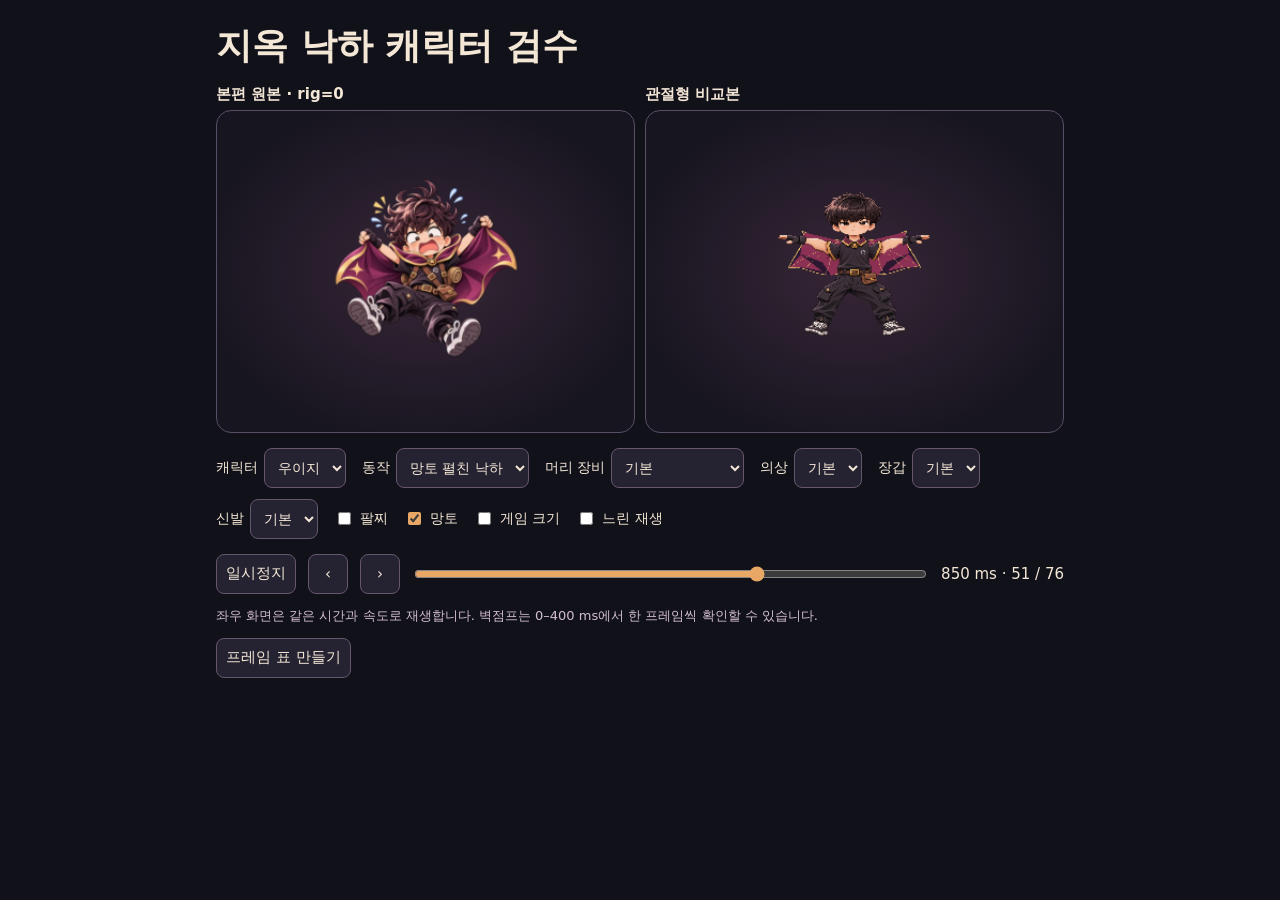
==== character-production/uiji-useoi/motion-reproduction/compare.html @ 47efacd3 "Compare original and skeletal motion on the shared 400 ms timeline" ====
<!doctype html>
<html lang="ko">
<meta charset="utf-8">
<meta name="viewport" content="width=device-width, initial-scale=1">
<title>지옥 낙하 | 캐릭터 검수</title>
<style>
*{box-sizing:border-box}body{margin:0;background:#11111a;color:#f4e7d6;font:15px system-ui,sans-serif}main{max-width:880px;margin:auto;padding:22px 16px}h1{font-size:clamp(24px,5vw,36px);margin:0 0 14px}canvas{width:100%;height:auto;display:block;border:1px solid #595067;border-radius:15px;background:radial-gradient(ellipse at center,#382637,#171520 78%)}.controls{display:flex;gap:11px 16px;flex-wrap:wrap;margin:15px 0}label{display:flex;align-items:center;gap:6px;font-size:14px}button,select{font:inherit;color:inherit;background:#252332;border:1px solid #66576d;border-radius:8px;min-height:40px;padding:6px 9px}input{accent-color:#e9a766}.timeline{display:flex;gap:12px;align-items:center}.timeline input{flex:1;min-width:70px}.meta{color:#d4bfd2;font-size:13px}
.panels{display:grid;grid-template-columns:1fr 1fr;gap:10px}h2{font-size:15px;margin:0 0 6px}.timeline button{min-width:40px}.timeline{flex-wrap:wrap}</style>
<main>
<h1>지옥 낙하 캐릭터 검수</h1>
<div class="panels">
  <section><h2>본편 원본 · rig=0</h2><canvas id="original" width="390" height="300"></canvas></section>
  <section><h2>관절형 비교본</h2><canvas id="rig" width="390" height="300"></canvas></section>
</div>
<div class="controls">
  <label>캐릭터 <select id="hero"><option value="Uiji">우이지</option><option value="Useoi">우서이</option></select></label>
  <label>동작 <select id="clip"><option value="glide">망토 펼친 낙하</option><option value="folded">망토 접힌 낙하</option><option value="fast">고속 낙하</option><option value="left">왼쪽 벽 출발</option><option value="right">오른쪽 벽 출발</option></select></label>
  <label>머리 장비 <select id="head"><option value="">기본</option><option value="Helmet">탐험 헬멧</option><option value="Frog">밀폐 개구리 탈</option></select></label>
  <label>의상 <select id="outfit"><option value="">기본</option><option value="other">교체</option></select></label>
  <label>장갑 <select id="glove"><option value="base">기본</option><option value="silver">은색</option></select></label>
  <label>신발 <select id="shoe"><option value="base">기본</option><option value="silver">은색</option></select></label>
  <label><input type="checkbox" id="bracelet"> 팔찌</label>
  <label><input type="checkbox" id="cape" checked> 망토</label>
  <label><input type="checkbox" id="small"> 게임 크기</label>
  <label><input type="checkbox" id="slow"> 느린 재생</label>
</div>
<div class="timeline"><button id="play">일시정지</button><button id="prev" aria-label="이전 프레임">‹</button><button id="next" aria-label="다음 프레임">›</button><input id="time" type="range" min="0" max="1" step="0.001" value="0" aria-label="재생 위치"><output id="seconds">0.00초</output></div>
<p class="meta" id="status" role="status">원화 불러오는 중</p>
<button id="sheet">프레임 표 만들기</button><div id="sheet-output"></div></main>
<script>
const {skeleton, atlas, image, specs, original} = {"skeleton":{"skeleton":{"spine":"4.2.0","x":-210,"y":-330,"width":420,"height":650,"fps":30},"bones":[{"name":"root","x":0,"y":0,"length":0},{"name":"pelvis","x":0,"y":-5,"length":28,"parent":"root"},{"name":"chest","x":0,"y":65,"length":54,"parent":"pelvis"},{"name":"neck","x":0,"y":68,"length":20,"parent":"chest"},{"name":"head","x":0,"y":12,"length":60,"parent":"neck"},{"name":"hair_base","x":0,"y":78,"length":20,"parent":"head"},{"name":"hair_mid","x":0,"y":-58,"length":20,"parent":"hair_base"},{"name":"hair_tip","x":0,"y":-47,"length":20,"parent":"hair_mid"},{"name":"shoulder_L","x":-43,"y":31,"length":20,"parent":"chest"},{"name":"upper_L","x":-10,"y":-6,"length":48,"parent":"shoulder_L"},{"name":"elbow_L","x":-37,"y":-40,"length":43,"parent":"upper_L"},{"name":"forearm_L","x":0,"y":0,"length":38,"parent":"elbow_L"},{"name":"wrist_L","x":-37,"y":-39,"length":22,"parent":"forearm_L"},{"name":"hand_L","x":-8,"y":-10,"length":24,"parent":"wrist_L"},{"name":"hip_L","x":-29,"y":-18,"length":25,"parent":"pelvis"},{"name":"thigh_L","x":-2,"y":-6,"length":91,"parent":"hip_L"},{"name":"knee_L","x":-15,"y":-89,"length":38,"parent":"thigh_L"},{"name":"shin_L","x":0,"y":0,"length":105,"parent":"knee_L"},{"name":"ankle_L","x":-12,"y":-125,"length":23,"parent":"shin_L"},{"name":"foot_L","x":-1,"y":-11,"length":30,"parent":"ankle_L"},{"name":"cape_root_L","x":-28,"y":61,"length":35,"parent":"chest"},{"name":"cape_mid_L","x":-54,"y":-28,"length":50,"parent":"cape_root_L"},{"name":"cape_tip_L","x":-51,"y":-37,"length":55,"parent":"cape_mid_L"},{"name":"shoulder_R","x":43,"y":31,"length":20,"parent":"chest"},{"name":"upper_R","x":10,"y":-6,"length":48,"parent":"shoulder_R"},{"name":"elbow_R","x":37,"y":-40,"length":43,"parent":"upper_R"},{"name":"forearm_R","x":0,"y":0,"length":38,"parent":"elbow_R"},{"name":"wrist_R","x":37,"y":-39,"length":22,"parent":"forearm_R"},{"name":"hand_R","x":8,"y":-10,"length":24,"parent":"wrist_R"},{"name":"hip_R","x":29,"y":-18,"length":25,"parent":"pelvis"},{"name":"thigh_R","x":2,"y":-6,"length":91,"parent":"hip_R"},{"name":"knee_R","x":15,"y":-89,"length":38,"parent":"thigh_R"},{"name":"shin_R","x":0,"y":0,"length":105,"parent":"knee_R"},{"name":"ankle_R","x":12,"y":-125,"length":23,"parent":"shin_R"},{"name":"foot_R","x":1,"y":-11,"length":30,"parent":"ankle_R"},{"name":"cape_root_R","x":28,"y":61,"length":35,"parent":"chest"},{"name":"cape_mid_R","x":54,"y":-28,"length":50,"parent":"cape_root_R"},{"name":"cape_tip_R","x":51,"y":-37,"length":55,"parent":"cape_mid_R"}],"slots":[{"name":"cape_L","bone":"cape_root_L","attachment":"base"},{"name":"cape_R","bone":"cape_root_R","attachment":"base"},{"name":"hair_back","bone":"hair_base","attachment":"base"},{"name":"pants","bone":"pelvis","attachment":"base"},{"name":"shoe_L","bone":"foot_L","attachment":"base"},{"name":"shoe_R","bone":"foot_R","attachment":"base"},{"name":"shirt","bone":"chest","attachment":"base"},{"name":"glove_L","bone":"hand_L","attachment":"base"},{"name":"bracelet_L","bone":"wrist_L","attachment":"base"},{"name":"glove_R","bone":"hand_R","attachment":"base"},{"name":"bracelet_R","bone":"wrist_R","attachment":"base"},{"name":"face","bone":"head","attachment":"base"},{"name":"hair_sides","bone":"head","attachment":"base"},{"name":"hair_front","bone":"head","attachment":"base"},{"name":"helmet","bone":"head","attachment":"base"}],"skins":[{"name":"default","attachments":{"helmet":{"base":{"path":"empty","x":0.5,"y":0.5,"width":1,"height":1}},"hair_back":{"base":{"path":"empty","x":0.5,"y":0.5,"width":1,"height":1}},"hair_sides":{"base":{"path":"empty","x":0.5,"y":0.5,"width":1,"height":1}},"bracelet_L":{"base":{"path":"empty","x":0.5,"y":0.5,"width":1,"height":1},"gold":{"path":"bracelet_L","x":0.5,"y":0.5,"width":21,"height":15}},"bracelet_R":{"base":{"path":"empty","x":0.5,"y":0.5,"width":1,"height":1},"gold":{"path":"bracelet_R","x":0.5,"y":0.5,"width":21,"height":15}},"face":{"base":{"path":"uiji_face","x":-1.5,"y":40.5,"width":137,"height":95}},"hair_front":{"base":{"path":"uiji_fringe","x":0.5,"y":92.0,"width":179,"height":140}},"shirt":{"base":{"type":"mesh","path":"uiji_shirt","uvs":[0.35,0.0,0.4,0.0,0.35,0.090909,0.4,0.090909,0.45,0.0,0.45,0.090909,0.5,0.0,0.5,0.090909,0.55,0.0,0.55,0.090909,0.6,0.0,0.6,0.090909,0.65,0.0,0.65,0.090909,0.3,0.090909,0.3,0.181818,0.35,0.181818,0.4,0.181818,0.45,0.181818,0.5,0.181818,0.55,0.181818,0.6,0.181818,0.65,0.181818,0.7,0.090909,0.7,0.181818,0.25,0.181818,0.25,0.272727,0.3,0.272727,0.35,0.272727,0.4,0.272727,0.45,0.272727,0.5,0.272727,0.55,0.272727,0.6,0.272727,0.65,0.272727,0.7,0.272727,0.75,0.181818,0.75,0.272727,0.2,0.272727,0.2,0.363636,0.25,0.363636,0.3,0.363636,0.35,0.363636,0.4,0.363636,0.45,0.363636,0.5,0.363636,0.55,0.363636,0.6,0.363636,0.65,0.363636,0.7,0.363636,0.75,0.363636,0.8,0.272727,0.8,0.363636,0.15,0.363636,0.15,0.454545,0.2,0.454545,0.25,0.454545,0.3,0.454545,0.35,0.454545,0.4,0.454545,0.45,0.454545,0.5,0.454545,0.55,0.454545,0.6,0.454545,0.65,0.454545,0.7,0.454545,0.75,0.454545,0.8,0.454545,0.85,0.363636,0.85,0.454545,0.1,0.454545,0.1,0.545455,0.15,0.545455,0.2,0.545455,0.25,0.545455,0.3,0.545455,0.35,0.545455,0.4,0.545455,0.45,0.545455,0.5,0.545455,0.55,0.545455,0.6,0.545455,0.65,0.545455,0.7,0.545455,0.75,0.545455,0.8,0.545455,0.85,0.545455,0.05,0.545455,0.05,0.636364,0.1,0.636364,0.15,0.636364,0.2,0.636364,0.25,0.636364,0.3,0.636364,0.35,0.636364,0.4,0.636364,0.45,0.636364,0.5,0.636364,0.55,0.636364,0.6,0.636364,0.65,0.636364,0.7,0.636364,0.75,0.636364,0.8,0.636364,0.85,0.636364,0.9,0.545455,0.9,0.636364,0.05,0.727273,0.1,0.727273,0.15,0.727273,0.2,0.727273,0.25,0.727273,0.3,0.727273,0.35,0.727273,0.4,0.727273,0.45,0.727273,0.5,0.727273,0.55,0.727273,0.6,0.727273,0.65,0.727273,0.7,0.727273,0.75,0.727273,0.8,0.727273,0.85,0.727273,0.9,0.727273,0.95,0.636364,0.95,0.727273,0.0,0.727273,0.0,0.818182,0.05,0.818182,0.1,0.818182,0.15,0.818182,0.2,0.818182,0.3,0.818182,0.35,0.818182,0.4,0.818182,0.45,0.818182,0.5,0.818182,0.55,0.818182,0.6,0.818182,0.65,0.818182,0.7,0.818182,0.8,0.818182,0.85,0.818182,0.9,0.818182,0.95,0.818182,1.0,0.727273,1.0,0.818182,0.0,0.909091,0.05,0.909091,0.1,0.909091,0.15,0.909091,0.3,0.909091,0.35,0.909091,0.4,0.909091,0.45,0.909091,0.5,0.909091,0.55,0.909091,0.6,0.909091,0.65,0.909091,0.7,0.909091,0.85,0.909091,0.9,0.909091,0.95,0.909091,1.0,0.909091,0.9,1.0,0.95,1.0,1.0,1.0],"vertices":[3,2,-43.1,78.0,0.827778,2,-43.1,78.0,0.136258,9,9.9,53.0,0.035964,1,2,-28.4,78.0,1,3,2,-43.1,63.2727,0.827778,2,-43.1,63.2727,0.136258,9,9.9,38.2727,0.035964,1,2,-28.4,63.2727,1,1,3,-13.7,10.0,1,2,2,-13.7,63.2727,0.272727,3,-13.7,-4.7273,0.727273,1,3,1.0,10.0,1,2,2,1.0,63.2727,0.272727,3,1.0,-4.7273,0.727273,1,3,15.7,10.0,1,2,2,15.7,63.2727,0.272727,3,15.7,-4.7273,0.727273,1,2,30.4,78.0,1,1,2,30.4,63.2727,1,3,2,45.1,78.0,0.716667,2,45.1,78.0,0.2075,24,-7.9,53.0,0.075833,3,2,45.1,63.2727,0.716667,2,45.1,63.2727,0.2075,24,-7.9,38.2727,0.075833,3,2,-57.8,63.2727,0.011111,2,-57.8,63.2727,0.354837,9,-4.8,38.2727,0.634052,3,2,-57.8,48.5455,0.011111,2,-57.8,48.5455,0.354837,9,-4.8,23.5455,0.634052,3,2,-43.1,48.5455,0.827778,2,-43.1,48.5455,0.136258,9,9.9,23.5455,0.035964,1,2,-28.4,48.5455,1,2,2,-13.7,48.5455,0.974026,3,-13.7,-19.4545,0.025974,2,2,1.0,48.5455,0.974026,3,1.0,-19.4545,0.025974,2,2,15.7,48.5455,0.974026,3,15.7,-19.4545,0.025974,1,2,30.4,48.5455,1,3,2,45.1,48.5455,0.716667,2,45.1,48.5455,0.2075,24,-7.9,23.5455,0.075833,2,2,59.8,63.2727,0.3,24,6.8,38.2727,0.7,2,2,59.8,48.5455,0.3,24,6.8,23.5455,0.7,1,9,-19.5,23.5455,1,1,9,-19.5,8.8182,1,3,2,-57.8,33.8182,0.011111,2,-57.8,33.8182,0.354837,9,-4.8,8.8182,0.634052,3,2,-43.1,33.8182,0.827778,2,-43.1,33.8182,0.136258,9,9.9,8.8182,0.035964,1,2,-28.4,33.8182,1,1,2,-13.7,33.8182,1,1,2,1.0,33.8182,1,1,2,15.7,33.8182,1,1,2,30.4,33.8182,1,3,2,45.1,33.8182,0.716667,2,45.1,33.8182,0.2075,24,-7.9,8.8182,0.075833,2,2,59.8,33.8182,0.3,24,6.8,8.8182,0.7,1,24,21.5,23.5455,1,1,24,21.5,8.8182,1,1,9,-34.2,8.8182,1,1,9,-34.2,-5.9091,1,1,9,-19.5,-5.9091,1,3,2,-57.8,19.0909,0.369697,2,-57.8,19.0909,0.226168,9,-4.8,-5.9091,0.404135,1,2,-43.1,19.0909,1,1,2,-28.4,19.0909,1,1,2,-13.7,19.0909,1,1,2,1.0,19.0909,1,1,2,15.7,19.0909,1,1,2,30.4,19.0909,1,1,2,45.1,19.0909,1,3,2,59.8,19.0909,0.258586,2,59.8,19.0909,0.222424,24,6.8,-5.9091,0.51899,1,24,21.5,-5.9091,1,1,24,36.2,8.8182,1,1,24,36.2,-5.9091,1,1,9,-48.9,-5.9091,1,2,9,-48.9,-20.6364,0.688206,11,-11.9,19.3636,0.311794,1,9,-34.2,-20.6364,1,1,9,-19.5,-20.6364,1,3,2,-57.8,4.3636,0.778788,2,-57.8,4.3636,0.079376,9,-4.8,-20.6364,0.141836,1,2,-43.1,4.3636,1,1,2,-28.4,4.3636,1,1,2,-13.7,4.3636,1,1,2,1.0,4.3636,1,1,2,15.7,4.3636,1,1,2,30.4,4.3636,1,1,2,45.1,4.3636,1,3,2,59.8,4.3636,0.667677,2,59.8,4.3636,0.099697,24,6.8,-20.6364,0.232626,1,24,21.5,-20.6364,1,1,24,36.2,-20.6364,1,1,24,50.9,-5.9091,1,2,24,50.9,-20.6364,0.634152,26,13.9,19.3636,0.365848,2,9,-63.6,-20.6364,0.290909,11,-26.6,19.3636,0.709091,1,11,-26.6,4.6364,1,2,9,-48.9,-35.3636,0.290172,11,-11.9,4.6364,0.709828,2,9,-34.2,-35.3636,0.687469,11,2.8,4.6364,0.312531,2,2,-72.5,-10.3636,0.371212,9,-19.5,-35.3636,0.628788,1,2,-57.8,-10.3636,1,1,2,-43.1,-10.3636,1,1,2,-28.4,-10.3636,1,1,2,-13.7,-10.3636,1,1,2,1.0,-10.3636,1,1,2,15.7,-10.3636,1,1,2,30.4,-10.3636,1,1,2,45.1,-10.3636,1,1,2,59.8,-10.3636,1,2,2,74.5,-10.3636,0.260101,24,21.5,-35.3636,0.739899,2,24,36.2,-35.3636,0.633415,26,-0.8,4.6364,0.366585,2,24,50.9,-35.3636,0.236118,26,13.9,4.6364,0.763882,1,11,-41.3,4.6364,1,1,11,-41.3,-10.0909,1,1,11,-26.6,-10.0909,1,1,11,-11.9,-10.0909,1,2,9,-34.2,-50.0909,0.289435,11,2.8,-10.0909,0.710565,4,1,-72.5,39.9091,0.186359,2,-72.5,-25.0909,0.593944,9,-19.5,-50.0909,0.150873,11,17.5,-10.0909,0.068824,2,1,-57.8,39.9091,0.238829,2,-57.8,-25.0909,0.761171,2,1,-43.1,39.9091,0.238829,2,-43.1,-25.0909,0.761171,2,1,-28.4,39.9091,0.238829,2,-28.4,-25.0909,0.761171,2,1,-13.7,39.9091,0.238829,2,-13.7,-25.0909,0.761171,2,1,1.0,39.9091,0.238829,2,1.0,-25.0909,0.761171,2,1,15.7,39.9091,0.238829,2,15.7,-25.0909,0.761171,2,1,30.4,39.9091,0.238829,2,30.4,-25.0909,0.761171,2,1,45.1,39.9091,0.238829,2,45.1,-25.0909,0.761171,2,1,59.8,39.9091,0.238829,2,59.8,-25.0909,0.761171,4,1,74.5,39.9091,0.159822,2,74.5,-25.0909,0.50937,24,21.5,-50.0909,0.209295,26,-15.5,-10.0909,0.121513,2,24,36.2,-50.0909,0.235381,26,-0.8,-10.0909,0.764619,1,26,13.9,-10.0909,1,1,26,28.6,4.6364,1,1,26,28.6,-10.0909,1,1,11,-41.3,-24.8182,1,1,11,-26.6,-24.8182,1,1,11,-11.9,-24.8182,1,3,1,-87.2,25.1818,0.182056,2,-87.2,-39.8182,0.190671,11,2.8,-24.8182,0.627273,2,1,-72.5,25.1818,0.488444,2,-72.5,-39.8182,0.511556,2,1,-57.8,25.1818,0.488444,2,-57.8,-39.8182,0.511556,2,1,-43.1,25.1818,0.488444,2,-43.1,-39.8182,0.511556,2,1,-28.4,25.1818,0.488444,2,-28.4,-39.8182,0.511556,2,1,-13.7,25.1818,0.488444,2,-13.7,-39.8182,0.511556,2,1,1.0,25.1818,0.488444,2,1.0,-39.8182,0.511556,2,1,15.7,25.1818,0.488444,2,15.7,-39.8182,0.511556,2,1,30.4,25.1818,0.488444,2,30.4,-39.8182,0.511556,2,1,45.1,25.1818,0.488444,2,45.1,-39.8182,0.511556,2,1,59.8,25.1818,0.488444,2,59.8,-39.8182,0.511556,2,1,74.5,25.1818,0.488444,2,74.5,-39.8182,0.511556,3,1,89.2,25.1818,0.127785,2,89.2,-39.8182,0.133831,26,-0.8,-24.8182,0.738384,1,26,13.9,-24.8182,1,1,26,28.6,-24.8182,1,1,26,43.3,-10.0909,1,1,26,43.3,-24.8182,1,1,11,-56.0,-24.8182,1,1,11,-56.0,-39.5455,1,1,11,-41.3,-39.5455,1,1,11,-26.6,-39.5455,1,1,11,-11.9,-39.5455,1,3,1,-87.2,10.4545,0.577028,2,-87.2,-54.5455,0.204791,11,2.8,-39.5455,0.218182,2,1,-57.8,10.4545,0.738059,2,-57.8,-54.5455,0.261941,2,1,-43.1,10.4545,0.738059,2,-43.1,-54.5455,0.261941,2,1,-28.4,10.4545,0.738059,2,-28.4,-54.5455,0.261941,2,1,-13.7,10.4545,0.738059,2,-13.7,-54.5455,0.261941,2,1,1.0,10.4545,0.738059,2,1.0,-54.5455,0.261941,2,1,15.7,10.4545,0.738059,2,15.7,-54.5455,0.261941,2,1,30.4,10.4545,0.738059,2,30.4,-54.5455,0.261941,2,1,45.1,10.4545,0.738059,2,45.1,-54.5455,0.261941,2,1,59.8,10.4545,0.738059,2,59.8,-54.5455,0.261941,3,1,89.2,10.4545,0.495021,2,89.2,-54.5455,0.175686,26,-0.8,-39.5455,0.329293,1,26,13.9,-39.5455,1,1,26,28.6,-39.5455,1,1,26,43.3,-39.5455,1,1,26,58.0,-24.8182,1,1,26,58.0,-39.5455,1,1,11,-56.0,-54.2727,1,1,11,-41.3,-54.2727,1,1,11,-26.6,-54.2727,1,3,1,-101.9,-4.2727,0.369629,2,-101.9,-69.2727,0.004613,11,-11.9,-54.2727,0.625758,2,1,-57.8,-4.2727,0.987673,2,-57.8,-69.2727,0.012327,2,1,-43.1,-4.2727,0.987673,2,-43.1,-69.2727,0.012327,2,1,-28.4,-4.2727,0.987673,2,-28.4,-69.2727,0.012327,2,1,-13.7,-4.2727,0.987673,2,-13.7,-69.2727,0.012327,2,1,1.0,-4.2727,0.987673,2,1.0,-69.2727,0.012327,2,1,15.7,-4.2727,0.987673,2,15.7,-69.2727,0.012327,2,1,30.4,-4.2727,0.987673,2,30.4,-69.2727,0.012327,2,1,45.1,-4.2727,0.987673,2,45.1,-69.2727,0.012327,2,1,59.8,-4.2727,0.987673,2,59.8,-69.2727,0.012327,3,1,103.9,-4.2727,0.259888,2,103.9,-69.2727,0.003244,26,13.9,-54.2727,0.736869,1,26,28.6,-54.2727,1,1,26,43.3,-54.2727,1,1,26,58.0,-54.2727,1,1,26,28.6,-69.0,1,1,26,43.3,-69.0,1,1,26,58.0,-69.0,1],"triangles":[0,2,1,1,2,3,1,3,4,4,3,5,4,5,6,6,5,7,6,7,8,8,7,9,8,9,10,10,9,11,10,11,12,12,11,13,14,15,2,2,15,16,2,16,3,3,16,17,3,17,5,5,17,18,5,18,7,7,18,19,7,19,9,9,19,20,9,20,11,11,20,21,11,21,13,13,21,22,13,22,23,23,22,24,25,26,15,15,26,27,15,27,16,16,27,28,16,28,17,17,28,29,17,29,18,18,29,30,18,30,19,19,30,31,19,31,20,20,31,32,20,32,21,21,32,33,21,33,22,22,33,34,22,34,24,24,34,35,24,35,36,36,35,37,38,39,26,26,39,40,26,40,27,27,40,41,27,41,28,28,41,42,28,42,29,29,42,43,29,43,30,30,43,44,30,44,31,31,44,45,31,45,32,32,45,46,32,46,33,33,46,47,33,47,34,34,47,48,34,48,35,35,48,49,35,49,37,37,49,50,37,50,51,51,50,52,53,54,39,39,54,55,39,55,40,40,55,56,40,56,41,41,56,57,41,57,42,42,57,58,42,58,43,43,58,59,43,59,44,44,59,60,44,60,45,45,60,61,45,61,46,46,61,62,46,62,47,47,62,63,47,63,48,48,63,64,48,64,49,49,64,65,49,65,50,50,65,66,50,66,52,52,66,67,52,67,68,68,67,69,70,71,54,54,71,72,54,72,55,55,72,73,55,73,56,56,73,74,56,74,57,57,74,75,57,75,58,58,75,76,58,76,59,59,76,77,59,77,60,60,77,78,60,78,61,61,78,79,61,79,62,62,79,80,62,80,63,63,80,81,63,81,64,64,81,82,64,82,65,65,82,83,65,83,66,66,83,84,66,84,67,67,84,85,67,85,69,69,85,86,87,88,71,71,88,89,71,89,72,72,89,90,72,90,73,73,90,91,73,91,74,74,91,92,74,92,75,75,92,93,75,93,76,76,93,94,76,94,77,77,94,95,77,95,78,78,95,96,78,96,79,79,96,97,79,97,80,80,97,98,80,98,81,81,98,99,81,99,82,82,99,100,82,100,83,83,100,101,83,101,84,84,101,102,84,102,85,85,102,103,85,103,86,86,103,104,86,104,105,105,104,106,88,107,89,89,107,108,89,108,90,90,108,109,90,109,91,91,109,110,91,110,92,92,110,111,93,112,94,94,112,113,94,113,95,95,113,114,95,114,96,96,114,115,96,115,97,97,115,116,97,116,98,98,116,117,98,117,99,99,117,118,99,118,100,100,118,119,100,119,101,101,119,120,102,121,103,103,121,122,103,122,104,104,122,123,104,123,106,106,123,124,106,124,125,125,124,126,127,128,107,107,128,129,107,129,108,108,129,130,108,130,109,109,130,131,109,131,110,110,131,132,112,133,113,113,133,134,113,134,114,114,134,135,114,135,115,115,135,136,115,136,116,116,136,137,116,137,117,117,137,138,117,138,118,118,138,139,118,139,119,119,139,140,119,140,120,120,140,141,122,142,123,123,142,143,123,143,124,124,143,144,124,144,126,126,144,145,126,145,146,146,145,147,128,148,129,129,148,149,129,149,130,130,149,150,130,150,131,131,150,151,133,152,134,134,152,153,134,153,135,135,153,154,135,154,136,136,154,155,136,155,137,137,155,156,137,156,138,138,156,157,138,157,139,139,157,158,139,158,140,140,158,159,140,159,141,141,159,160,143,161,144,144,161,162,144,162,145,145,162,163,145,163,147,147,163,164,162,165,163,163,165,166,163,166,164,164,166,167],"width":294,"height":162}},"pants":{"base":{"type":"mesh","path":"uiji_pants","uvs":[0.214286,0.0,0.285714,0.0,0.214286,0.05,0.285714,0.05,0.357143,0.0,0.357143,0.05,0.428571,0.0,0.428571,0.05,0.5,0.0,0.5,0.05,0.571429,0.0,0.571429,0.05,0.642857,0.0,0.642857,0.05,0.714286,0.0,0.714286,0.05,0.785714,0.0,0.785714,0.05,0.857143,0.0,0.857143,0.05,0.214286,0.1,0.285714,0.1,0.357143,0.1,0.428571,0.1,0.5,0.1,0.571429,0.1,0.642857,0.1,0.714286,0.1,0.785714,0.1,0.857143,0.1,0.928571,0.05,0.928571,0.1,0.142857,0.1,0.142857,0.15,0.214286,0.15,0.285714,0.15,0.357143,0.15,0.428571,0.15,0.5,0.15,0.571429,0.15,0.642857,0.15,0.714286,0.15,0.785714,0.15,0.857143,0.15,0.928571,0.15,0.142857,0.2,0.214286,0.2,0.285714,0.2,0.357143,0.2,0.428571,0.2,0.5,0.2,0.571429,0.2,0.642857,0.2,0.714286,0.2,0.785714,0.2,0.857143,0.2,0.928571,0.2,0.142857,0.25,0.214286,0.25,0.285714,0.25,0.357143,0.25,0.428571,0.25,0.5,0.25,0.571429,0.25,0.642857,0.25,0.714286,0.25,0.785714,0.25,0.857143,0.25,0.928571,0.25,0.142857,0.3,0.214286,0.3,0.285714,0.3,0.357143,0.3,0.428571,0.3,0.5,0.3,0.571429,0.3,0.642857,0.3,0.714286,0.3,0.785714,0.3,0.857143,0.3,0.928571,0.3,0.071429,0.3,0.071429,0.35,0.142857,0.35,0.214286,0.35,0.285714,0.35,0.357143,0.35,0.428571,0.35,0.5,0.35,0.571429,0.35,0.642857,0.35,0.714286,0.35,0.785714,0.35,0.857143,0.35,0.928571,0.35,0.071429,0.4,0.142857,0.4,0.214286,0.4,0.285714,0.4,0.357143,0.4,0.428571,0.4,0.5,0.4,0.571429,0.4,0.642857,0.4,0.714286,0.4,0.785714,0.4,0.857143,0.4,0.928571,0.4,0.071429,0.45,0.142857,0.45,0.214286,0.45,0.285714,0.45,0.357143,0.45,0.428571,0.45,0.5,0.45,0.571429,0.45,0.642857,0.45,0.714286,0.45,0.785714,0.45,0.857143,0.45,0.928571,0.45,0.0,0.45,0.0,0.5,0.071429,0.5,0.142857,0.5,0.214286,0.5,0.285714,0.5,0.357143,0.5,0.428571,0.5,0.5,0.5,0.571429,0.5,0.642857,0.5,0.714286,0.5,0.785714,0.5,0.857143,0.5,0.928571,0.5,1.0,0.45,1.0,0.5,0.0,0.55,0.071429,0.55,0.142857,0.55,0.214286,0.55,0.285714,0.55,0.357143,0.55,0.428571,0.55,0.5,0.55,0.571429,0.55,0.642857,0.55,0.714286,0.55,0.785714,0.55,0.857143,0.55,0.928571,0.55,1.0,0.55,0.0,0.6,0.071429,0.6,0.142857,0.6,0.214286,0.6,0.285714,0.6,0.357143,0.6,0.428571,0.6,0.5,0.6,0.571429,0.6,0.642857,0.6,0.714286,0.6,0.785714,0.6,0.857143,0.6,0.928571,0.6,1.0,0.6,0.071429,0.65,0.142857,0.65,0.214286,0.65,0.285714,0.65,0.357143,0.65,0.428571,0.65,0.5,0.65,0.571429,0.65,0.642857,0.65,0.714286,0.65,0.785714,0.65,0.857143,0.65,0.928571,0.65,1.0,0.65,0.0,0.65,0.0,0.7,0.071429,0.7,0.142857,0.7,0.214286,0.7,0.285714,0.7,0.357143,0.7,0.428571,0.7,0.5,0.7,0.571429,0.7,0.642857,0.7,0.714286,0.7,0.785714,0.7,0.857143,0.7,0.928571,0.7,1.0,0.7,0.0,0.75,0.071429,0.75,0.142857,0.75,0.214286,0.75,0.285714,0.75,0.357143,0.75,0.428571,0.75,0.571429,0.75,0.642857,0.75,0.714286,0.75,0.785714,0.75,0.857143,0.75,0.928571,0.75,1.0,0.75,0.0,0.8,0.071429,0.8,0.142857,0.8,0.214286,0.8,0.285714,0.8,0.357143,0.8,0.428571,0.8,0.571429,0.8,0.642857,0.8,0.714286,0.8,0.785714,0.8,0.857143,0.8,0.928571,0.8,1.0,0.8,0.0,0.85,0.071429,0.85,0.142857,0.85,0.214286,0.85,0.285714,0.85,0.357143,0.85,0.428571,0.85,0.571429,0.85,0.642857,0.85,0.714286,0.85,0.785714,0.85,0.857143,0.85,0.928571,0.85,1.0,0.85,0.0,0.9,0.071429,0.9,0.142857,0.9,0.214286,0.9,0.285714,0.9,0.357143,0.9,0.428571,0.9,0.571429,0.9,0.642857,0.9,0.714286,0.9,0.785714,0.9,0.857143,0.9,0.928571,0.9,1.0,0.9,0.0,0.95,0.071429,0.95,0.142857,0.95,0.214286,0.95,0.285714,0.95,0.357143,0.95,0.428571,0.95,0.642857,0.95,0.714286,0.95,0.785714,0.95,0.857143,0.95,0.928571,0.95,1.0,0.95,0.071429,1.0,0.142857,1.0,0.214286,1.0,0.285714,1.0,0.357143,1.0,0.642857,1.0,0.714286,1.0,0.785714,1.0,0.857143,1.0,0.928571,1.0,1.0,1.0],"vertices":[1,1,-53.7857,18.0,1,1,1,-40.7143,18.0,1,1,1,-53.7857,4.3,1,1,1,-40.7143,4.3,1,1,1,-27.6429,18.0,1,1,1,-27.6429,4.3,1,1,1,-14.5714,18.0,1,1,1,-14.5714,4.3,1,1,1,-1.5,18.0,1,1,1,-1.5,4.3,1,1,1,11.5714,18.0,1,1,1,11.5714,4.3,1,1,1,24.6429,18.0,1,1,1,24.6429,4.3,1,1,1,37.7143,18.0,1,1,1,37.7143,4.3,1,1,1,50.7857,18.0,1,1,1,50.7857,4.3,1,1,1,63.8571,18.0,1,1,1,63.8571,4.3,1,2,1,-53.7857,-9.4,0.95102,15,-22.7857,14.6,0.04898,2,1,-40.7143,-9.4,0.95102,15,-9.7143,14.6,0.04898,2,1,-27.6429,-9.4,0.95102,15,3.3571,14.6,0.04898,2,1,-14.5714,-9.4,0.95102,15,16.4286,14.6,0.04898,2,1,-1.5,-9.4,0.95102,15,29.5,14.6,0.04898,2,1,11.5714,-9.4,0.95102,30,-19.4286,14.6,0.04898,2,1,24.6429,-9.4,0.95102,30,-6.3571,14.6,0.04898,2,1,37.7143,-9.4,0.95102,30,6.7143,14.6,0.04898,2,1,50.7857,-9.4,0.95102,30,19.7857,14.6,0.04898,2,1,63.8571,-9.4,0.95102,30,32.8571,14.6,0.04898,1,1,76.9286,4.3,1,2,1,76.9286,-9.4,0.95102,30,45.9286,14.6,0.04898,2,1,-66.8571,-9.4,0.95102,15,-35.8571,14.6,0.04898,2,1,-66.8571,-23.1,0.671429,15,-35.8571,0.9,0.328571,2,1,-53.7857,-23.1,0.671429,15,-22.7857,0.9,0.328571,2,1,-40.7143,-23.1,0.671429,15,-9.7143,0.9,0.328571,2,1,-27.6429,-23.1,0.671429,15,3.3571,0.9,0.328571,2,1,-14.5714,-23.1,0.671429,15,16.4286,0.9,0.328571,2,1,-1.5,-23.1,0.671429,15,29.5,0.9,0.328571,2,1,11.5714,-23.1,0.671429,30,-19.4286,0.9,0.328571,2,1,24.6429,-23.1,0.671429,30,-6.3571,0.9,0.328571,2,1,37.7143,-23.1,0.671429,30,6.7143,0.9,0.328571,2,1,50.7857,-23.1,0.671429,30,19.7857,0.9,0.328571,2,1,63.8571,-23.1,0.671429,30,32.8571,0.9,0.328571,2,1,76.9286,-23.1,0.671429,30,45.9286,0.9,0.328571,2,1,-66.8571,-36.8,0.391837,15,-35.8571,-12.8,0.608163,2,1,-53.7857,-36.8,0.391837,15,-22.7857,-12.8,0.608163,2,1,-40.7143,-36.8,0.391837,15,-9.7143,-12.8,0.608163,2,1,-27.6429,-36.8,0.391837,15,3.3571,-12.8,0.608163,2,1,-14.5714,-36.8,0.391837,15,16.4286,-12.8,0.608163,2,1,-1.5,-36.8,0.391837,15,29.5,-12.8,0.608163,2,1,11.5714,-36.8,0.391837,30,-19.4286,-12.8,0.608163,2,1,24.6429,-36.8,0.391837,30,-6.3571,-12.8,0.608163,2,1,37.7143,-36.8,0.391837,30,6.7143,-12.8,0.608163,2,1,50.7857,-36.8,0.391837,30,19.7857,-12.8,0.608163,2,1,63.8571,-36.8,0.391837,30,32.8571,-12.8,0.608163,2,1,76.9286,-36.8,0.391837,30,45.9286,-12.8,0.608163,2,1,-66.8571,-50.5,0.112245,15,-35.8571,-26.5,0.887755,2,1,-53.7857,-50.5,0.112245,15,-22.7857,-26.5,0.887755,2,1,-40.7143,-50.5,0.112245,15,-9.7143,-26.5,0.887755,2,1,-27.6429,-50.5,0.112245,15,3.3571,-26.5,0.887755,2,1,-14.5714,-50.5,0.112245,15,16.4286,-26.5,0.887755,2,1,-1.5,-50.5,0.112245,15,29.5,-26.5,0.887755,2,1,11.5714,-50.5,0.112245,30,-19.4286,-26.5,0.887755,2,1,24.6429,-50.5,0.112245,30,-6.3571,-26.5,0.887755,2,1,37.7143,-50.5,0.112245,30,6.7143,-26.5,0.887755,2,1,50.7857,-50.5,0.112245,30,19.7857,-26.5,0.887755,2,1,63.8571,-50.5,0.112245,30,32.8571,-26.5,0.887755,2,1,76.9286,-50.5,0.112245,30,45.9286,-26.5,0.887755,1,15,-35.8571,-40.2,1,1,15,-22.7857,-40.2,1,1,15,-9.7143,-40.2,1,1,15,3.3571,-40.2,1,1,15,16.4286,-40.2,1,1,15,29.5,-40.2,1,1,30,-19.4286,-40.2,1,1,30,-6.3571,-40.2,1,1,30,6.7143,-40.2,1,1,30,19.7857,-40.2,1,1,30,32.8571,-40.2,1,1,30,45.9286,-40.2,1,1,15,-48.9286,-40.2,1,1,15,-48.9286,-53.9,1,1,15,-35.8571,-53.9,1,1,15,-22.7857,-53.9,1,1,15,-9.7143,-53.9,1,1,15,3.3571,-53.9,1,1,15,16.4286,-53.9,1,1,15,29.5,-53.9,1,1,30,-19.4286,-53.9,1,1,30,-6.3571,-53.9,1,1,30,6.7143,-53.9,1,1,30,19.7857,-53.9,1,1,30,32.8571,-53.9,1,1,30,45.9286,-53.9,1,2,15,-48.9286,-67.6,0.888136,17,-33.9286,21.4,0.111864,2,15,-35.8571,-67.6,0.888136,17,-20.8571,21.4,0.111864,2,15,-22.7857,-67.6,0.888136,17,-7.7857,21.4,0.111864,2,15,-9.7143,-67.6,0.888136,17,5.2857,21.4,0.111864,2,15,3.3571,-67.6,0.888136,17,18.3571,21.4,0.111864,2,15,16.4286,-67.6,0.888136,17,31.4286,21.4,0.111864,2,15,29.5,-67.6,0.888136,17,44.5,21.4,0.111864,2,30,-19.4286,-67.6,0.888136,32,-34.4286,21.4,0.111864,2,30,-6.3571,-67.6,0.888136,32,-21.3571,21.4,0.111864,2,30,6.7143,-67.6,0.888136,32,-8.2857,21.4,0.111864,2,30,19.7857,-67.6,0.888136,32,4.7857,21.4,0.111864,2,30,32.8571,-67.6,0.888136,32,17.8571,21.4,0.111864,2,30,45.9286,-67.6,0.888136,32,30.9286,21.4,0.111864,2,15,-48.9286,-81.3,0.655932,17,-33.9286,7.7,0.344068,2,15,-35.8571,-81.3,0.655932,17,-20.8571,7.7,0.344068,2,15,-22.7857,-81.3,0.655932,17,-7.7857,7.7,0.344068,2,15,-9.7143,-81.3,0.655932,17,5.2857,7.7,0.344068,2,15,3.3571,-81.3,0.655932,17,18.3571,7.7,0.344068,2,15,16.4286,-81.3,0.655932,17,31.4286,7.7,0.344068,2,15,29.5,-81.3,0.655932,17,44.5,7.7,0.344068,2,30,-19.4286,-81.3,0.655932,32,-34.4286,7.7,0.344068,2,30,-6.3571,-81.3,0.655932,32,-21.3571,7.7,0.344068,2,30,6.7143,-81.3,0.655932,32,-8.2857,7.7,0.344068,2,30,19.7857,-81.3,0.655932,32,4.7857,7.7,0.344068,2,30,32.8571,-81.3,0.655932,32,17.8571,7.7,0.344068,2,30,45.9286,-81.3,0.655932,32,30.9286,7.7,0.344068,2,15,-62.0,-81.3,0.655932,17,-47.0,7.7,0.344068,2,15,-62.0,-95.0,0.423729,17,-47.0,-6.0,0.576271,2,15,-48.9286,-95.0,0.423729,17,-33.9286,-6.0,0.576271,2,15,-35.8571,-95.0,0.423729,17,-20.8571,-6.0,0.576271,2,15,-22.7857,-95.0,0.423729,17,-7.7857,-6.0,0.576271,2,15,-9.7143,-95.0,0.423729,17,5.2857,-6.0,0.576271,2,15,3.3571,-95.0,0.423729,17,18.3571,-6.0,0.576271,2,15,16.4286,-95.0,0.423729,17,31.4286,-6.0,0.576271,2,15,29.5,-95.0,0.423729,17,44.5,-6.0,0.576271,2,30,-19.4286,-95.0,0.423729,32,-34.4286,-6.0,0.576271,2,30,-6.3571,-95.0,0.423729,32,-21.3571,-6.0,0.576271,2,30,6.7143,-95.0,0.423729,32,-8.2857,-6.0,0.576271,2,30,19.7857,-95.0,0.423729,32,4.7857,-6.0,0.576271,2,30,32.8571,-95.0,0.423729,32,17.8571,-6.0,0.576271,2,30,45.9286,-95.0,0.423729,32,30.9286,-6.0,0.576271,2,30,59.0,-81.3,0.655932,32,44.0,7.7,0.344068,2,30,59.0,-95.0,0.423729,32,44.0,-6.0,0.576271,2,15,-62.0,-108.7,0.191525,17,-47.0,-19.7,0.808475,2,15,-48.9286,-108.7,0.191525,17,-33.9286,-19.7,0.808475,2,15,-35.8571,-108.7,0.191525,17,-20.8571,-19.7,0.808475,2,15,-22.7857,-108.7,0.191525,17,-7.7857,-19.7,0.808475,2,15,-9.7143,-108.7,0.191525,17,5.2857,-19.7,0.808475,2,15,3.3571,-108.7,0.191525,17,18.3571,-19.7,0.808475,2,15,16.4286,-108.7,0.191525,17,31.4286,-19.7,0.808475,2,15,29.5,-108.7,0.191525,17,44.5,-19.7,0.808475,2,30,-19.4286,-108.7,0.191525,32,-34.4286,-19.7,0.808475,2,30,-6.3571,-108.7,0.191525,32,-21.3571,-19.7,0.808475,2,30,6.7143,-108.7,0.191525,32,-8.2857,-19.7,0.808475,2,30,19.7857,-108.7,0.191525,32,4.7857,-19.7,0.808475,2,30,32.8571,-108.7,0.191525,32,17.8571,-19.7,0.808475,2,30,45.9286,-108.7,0.191525,32,30.9286,-19.7,0.808475,2,30,59.0,-108.7,0.191525,32,44.0,-19.7,0.808475,1,17,-47.0,-33.4,1,1,17,-33.9286,-33.4,1,1,17,-20.8571,-33.4,1,1,17,-7.7857,-33.4,1,1,17,5.2857,-33.4,1,1,17,18.3571,-33.4,1,1,17,31.4286,-33.4,1,1,17,44.5,-33.4,1,1,32,-34.4286,-33.4,1,1,32,-21.3571,-33.4,1,1,32,-8.2857,-33.4,1,1,32,4.7857,-33.4,1,1,32,17.8571,-33.4,1,1,32,30.9286,-33.4,1,1,32,44.0,-33.4,1,1,17,-33.9286,-47.1,1,1,17,-20.8571,-47.1,1,1,17,-7.7857,-47.1,1,1,17,5.2857,-47.1,1,1,17,18.3571,-47.1,1,1,17,31.4286,-47.1,1,1,17,44.5,-47.1,1,1,32,-34.4286,-47.1,1,1,32,-21.3571,-47.1,1,1,32,-8.2857,-47.1,1,1,32,4.7857,-47.1,1,1,32,17.8571,-47.1,1,1,32,30.9286,-47.1,1,1,32,44.0,-47.1,1,1,17,-47.0,-47.1,1,1,17,-47.0,-60.8,1,1,17,-33.9286,-60.8,1,1,17,-20.8571,-60.8,1,1,17,-7.7857,-60.8,1,1,17,5.2857,-60.8,1,1,17,18.3571,-60.8,1,1,17,31.4286,-60.8,1,1,17,44.5,-60.8,1,1,32,-34.4286,-60.8,1,1,32,-21.3571,-60.8,1,1,32,-8.2857,-60.8,1,1,32,4.7857,-60.8,1,1,32,17.8571,-60.8,1,1,32,30.9286,-60.8,1,1,32,44.0,-60.8,1,1,17,-47.0,-74.5,1,1,17,-33.9286,-74.5,1,1,17,-20.8571,-74.5,1,1,17,-7.7857,-74.5,1,1,17,5.2857,-74.5,1,1,17,18.3571,-74.5,1,1,17,31.4286,-74.5,1,1,32,-34.4286,-74.5,1,1,32,-21.3571,-74.5,1,1,32,-8.2857,-74.5,1,1,32,4.7857,-74.5,1,1,32,17.8571,-74.5,1,1,32,30.9286,-74.5,1,1,32,44.0,-74.5,1,1,17,-47.0,-88.2,1,1,17,-33.9286,-88.2,1,1,17,-20.8571,-88.2,1,1,17,-7.7857,-88.2,1,1,17,5.2857,-88.2,1,1,17,18.3571,-88.2,1,1,17,31.4286,-88.2,1,1,32,-34.4286,-88.2,1,1,32,-21.3571,-88.2,1,1,32,-8.2857,-88.2,1,1,32,4.7857,-88.2,1,1,32,17.8571,-88.2,1,1,32,30.9286,-88.2,1,1,32,44.0,-88.2,1,1,17,-47.0,-101.9,1,1,17,-33.9286,-101.9,1,1,17,-20.8571,-101.9,1,1,17,-7.7857,-101.9,1,1,17,5.2857,-101.9,1,1,17,18.3571,-101.9,1,1,17,31.4286,-101.9,1,1,32,-34.4286,-101.9,1,1,32,-21.3571,-101.9,1,1,32,-8.2857,-101.9,1,1,32,4.7857,-101.9,1,1,32,17.8571,-101.9,1,1,32,30.9286,-101.9,1,1,32,44.0,-101.9,1,1,17,-47.0,-115.6,1,1,17,-33.9286,-115.6,1,1,17,-20.8571,-115.6,1,1,17,-7.7857,-115.6,1,1,17,5.2857,-115.6,1,1,17,18.3571,-115.6,1,1,17,31.4286,-115.6,1,1,32,-34.4286,-115.6,1,1,32,-21.3571,-115.6,1,1,32,-8.2857,-115.6,1,1,32,4.7857,-115.6,1,1,32,17.8571,-115.6,1,1,32,30.9286,-115.6,1,1,32,44.0,-115.6,1,1,17,-47.0,-129.3,1,1,17,-33.9286,-129.3,1,1,17,-20.8571,-129.3,1,1,17,-7.7857,-129.3,1,1,17,5.2857,-129.3,1,1,17,18.3571,-129.3,1,1,17,31.4286,-129.3,1,1,32,-21.3571,-129.3,1,1,32,-8.2857,-129.3,1,1,32,4.7857,-129.3,1,1,32,17.8571,-129.3,1,1,32,30.9286,-129.3,1,1,32,44.0,-129.3,1,1,17,-33.9286,-143.0,1,1,17,-20.8571,-143.0,1,1,17,-7.7857,-143.0,1,1,17,5.2857,-143.0,1,1,17,18.3571,-143.0,1,1,32,-21.3571,-143.0,1,1,32,-8.2857,-143.0,1,1,32,4.7857,-143.0,1,1,32,17.8571,-143.0,1,1,32,30.9286,-143.0,1,1,32,44.0,-143.0,1],"triangles":[0,2,1,1,2,3,1,3,4,4,3,5,4,5,6,6,5,7,6,7,8,8,7,9,8,9,10,10,9,11,10,11,12,12,11,13,12,13,14,14,13,15,14,15,16,16,15,17,16,17,18,18,17,19,2,20,3,3,20,21,3,21,5,5,21,22,5,22,7,7,22,23,7,23,9,9,23,24,9,24,11,11,24,25,11,25,13,13,25,26,13,26,15,15,26,27,15,27,17,17,27,28,17,28,19,19,28,29,19,29,30,30,29,31,32,33,20,20,33,34,20,34,21,21,34,35,21,35,22,22,35,36,22,36,23,23,36,37,23,37,24,24,37,38,24,38,25,25,38,39,25,39,26,26,39,40,26,40,27,27,40,41,27,41,28,28,41,42,28,42,29,29,42,43,29,43,31,31,43,44,33,45,34,34,45,46,34,46,35,35,46,47,35,47,36,36,47,48,36,48,37,37,48,49,37,49,38,38,49,50,38,50,39,39,50,51,39,51,40,40,51,52,40,52,41,41,52,53,41,53,42,42,53,54,42,54,43,43,54,55,43,55,44,44,55,56,45,57,46,46,57,58,46,58,47,47,58,59,47,59,48,48,59,60,48,60,49,49,60,61,49,61,50,50,61,62,50,62,51,51,62,63,51,63,52,52,63,64,52,64,53,53,64,65,53,65,54,54,65,66,54,66,55,55,66,67,55,67,56,56,67,68,57,69,58,58,69,70,58,70,59,59,70,71,59,71,60,60,71,72,60,72,61,61,72,73,61,73,62,62,73,74,62,74,63,63,74,75,63,75,64,64,75,76,64,76,65,65,76,77,65,77,66,66,77,78,66,78,67,67,78,79,67,79,68,68,79,80,81,82,69,69,82,83,69,83,70,70,83,84,70,84,71,71,84,85,71,85,72,72,85,86,72,86,73,73,86,87,73,87,74,74,87,88,74,88,75,75,88,89,75,89,76,76,89,90,76,90,77,77,90,91,77,91,78,78,91,92,78,92,79,79,92,93,79,93,80,80,93,94,82,95,83,83,95,96,83,96,84,84,96,97,84,97,85,85,97,98,85,98,86,86,98,99,86,99,87,87,99,100,87,100,88,88,100,101,88,101,89,89,101,102,89,102,90,90,102,103,90,103,91,91,103,104,91,104,92,92,104,105,92,105,93,93,105,106,93,106,94,94,106,107,95,108,96,96,108,109,96,109,97,97,109,110,97,110,98,98,110,111,98,111,99,99,111,112,99,112,100,100,112,113,100,113,101,101,113,114,101,114,102,102,114,115,102,115,103,103,115,116,103,116,104,104,116,117,104,117,105,105,117,118,105,118,106,106,118,119,106,119,107,107,119,120,121,122,108,108,122,123,108,123,109,109,123,124,109,124,110,110,124,125,110,125,111,111,125,126,111,126,112,112,126,127,112,127,113,113,127,128,113,128,114,114,128,129,114,129,115,115,129,130,115,130,116,116,130,131,116,131,117,117,131,132,117,132,118,118,132,133,118,133,119,119,133,134,119,134,120,120,134,135,120,135,136,136,135,137,122,138,123,123,138,139,123,139,124,124,139,140,124,140,125,125,140,141,125,141,126,126,141,142,126,142,127,127,142,143,127,143,128,128,143,144,128,144,129,129,144,145,129,145,130,130,145,146,130,146,131,131,146,147,131,147,132,132,147,148,132,148,133,133,148,149,133,149,134,134,149,150,134,150,135,135,150,151,135,151,137,137,151,152,138,153,139,139,153,154,139,154,140,140,154,155,140,155,141,141,155,156,141,156,142,142,156,157,142,157,143,143,157,158,143,158,144,144,158,159,144,159,145,145,159,160,145,160,146,146,160,161,146,161,147,147,161,162,147,162,148,148,162,163,148,163,149,149,163,164,149,164,150,150,164,165,150,165,151,151,165,166,151,166,152,152,166,167,154,168,155,155,168,169,155,169,156,156,169,170,156,170,157,157,170,171,157,171,158,158,171,172,158,172,159,159,172,173,159,173,160,160,173,174,161,175,162,162,175,176,162,176,163,163,176,177,163,177,164,164,177,178,164,178,165,165,178,179,165,179,166,166,179,180,166,180,167,167,180,181,182,183,168,168,183,184,168,184,169,169,184,185,169,185,170,170,185,186,170,186,171,171,186,187,171,187,172,172,187,188,172,188,173,173,188,189,173,189,174,174,189,190,175,191,176,176,191,192,176,192,177,177,192,193,177,193,178,178,193,194,178,194,179,179,194,195,179,195,180,180,195,196,180,196,181,181,196,197,183,198,184,184,198,199,184,199,185,185,199,200,185,200,186,186,200,201,186,201,187,187,201,202,187,202,188,188,202,203,188,203,189,189,203,204,191,205,192,192,205,206,192,206,193,193,206,207,193,207,194,194,207,208,194,208,195,195,208,209,195,209,196,196,209,210,196,210,197,197,210,211,198,212,199,199,212,213,199,213,200,200,213,214,200,214,201,201,214,215,201,215,202,202,215,216,202,216,203,203,216,217,203,217,204,204,217,218,205,219,206,206,219,220,206,220,207,207,220,221,207,221,208,208,221,222,208,222,209,209,222,223,209,223,210,210,223,224,210,224,211,211,224,225,212,226,213,213,226,227,213,227,214,214,227,228,214,228,215,215,228,229,215,229,216,216,229,230,216,230,217,217,230,231,217,231,218,218,231,232,219,233,220,220,233,234,220,234,221,221,234,235,221,235,222,222,235,236,222,236,223,223,236,237,223,237,224,224,237,238,224,238,225,225,238,239,226,240,227,227,240,241,227,241,228,228,241,242,228,242,229,229,242,243,229,243,230,230,243,244,230,244,231,231,244,245,231,245,232,232,245,246,233,247,234,234,247,248,234,248,235,235,248,249,235,249,236,236,249,250,236,250,237,237,250,251,237,251,238,238,251,252,238,252,239,239,252,253,240,254,241,241,254,255,241,255,242,242,255,256,242,256,243,243,256,257,243,257,244,244,257,258,244,258,245,245,258,259,245,259,246,246,259,260,248,261,249,249,261,262,249,262,250,250,262,263,250,263,251,251,263,264,251,264,252,252,264,265,252,265,253,253,265,266,255,267,256,256,267,268,256,268,257,257,268,269,257,269,258,258,269,270,258,270,259,259,270,271,261,272,262,262,272,273,262,273,263,263,273,274,263,274,264,264,274,275,264,275,265,265,275,276,265,276,266,266,276,277],"width":183,"height":274}},"shoe_L":{"base":{"type":"mesh","path":"uiji_shoe_L","uvs":[0.0,0.0,1.0,0.0,0.0,1.0,1.0,1.0],"vertices":[1,19,-38.0,22.0,1,1,19,34.0,22.0,1,1,19,-38.0,-60.0,1,1,19,34.0,-60.0,1],"triangles":[0,2,1,1,2,3],"width":72,"height":82},"silver":{"path":"uiji_shoe_L_silver","x":-2.0,"y":-19.0,"width":72,"height":82}},"glove_L":{"base":{"type":"mesh","path":"uiji_glove_L","uvs":[0.0,0.0,1.0,0.0,0.0,1.0,1.0,1.0],"vertices":[1,13,-47.0,18.0,1,1,13,20.0,18.0,1,1,13,-47.0,-49.0,1,1,13,20.0,-49.0,1],"triangles":[0,2,1,1,2,3],"width":67,"height":67},"silver":{"path":"uiji_glove_L_silver","x":-13.5,"y":-15.5,"width":67,"height":67}},"shoe_R":{"base":{"type":"mesh","path":"uiji_shoe_R","uvs":[0.0,0.0,1.0,0.0,0.0,1.0,1.0,1.0],"vertices":[1,34,-34.0,22.0,1,1,34,40.0,22.0,1,1,34,-34.0,-60.0,1,1,34,40.0,-60.0,1],"triangles":[0,2,1,1,2,3],"width":74,"height":82},"silver":{"path":"uiji_shoe_R_silver","x":3.0,"y":-19.0,"width":74,"height":82}},"glove_R":{"base":{"type":"mesh","path":"uiji_glove_R","uvs":[0.0,0.0,1.0,0.0,0.0,1.0,1.0,1.0],"vertices":[1,28,-19.0,16.0,1,1,28,45.0,16.0,1,1,28,-19.0,-50.0,1,1,28,45.0,-50.0,1],"triangles":[0,2,1,1,2,3],"width":64,"height":66},"silver":{"path":"uiji_glove_R_silver","x":13.0,"y":-17.0,"width":64,"height":66}},"cape_L":{"base":{"type":"mesh","path":"uiji_cape_L","uvs":[0.166667,0.0,0.25,0.0,0.166667,0.090909,0.25,0.090909,0.333333,0.0,0.333333,0.090909,0.416667,0.0,0.416667,0.090909,0.25,0.181818,0.333333,0.181818,0.416667,0.181818,0.5,0.090909,0.5,0.181818,0.583333,0.090909,0.583333,0.181818,0.666667,0.090909,0.666667,0.181818,0.166667,0.181818,0.166667,0.272727,0.25,0.272727,0.333333,0.272727,0.416667,0.272727,0.5,0.272727,0.583333,0.272727,0.666667,0.272727,0.75,0.181818,0.75,0.272727,0.833333,0.181818,0.833333,0.272727,0.916667,0.181818,0.916667,0.272727,1.0,0.181818,1.0,0.272727,0.166667,0.363636,0.25,0.363636,0.333333,0.363636,0.416667,0.363636,0.5,0.363636,0.583333,0.363636,0.666667,0.363636,0.75,0.363636,0.833333,0.363636,0.916667,0.363636,1.0,0.363636,0.083333,0.363636,0.083333,0.454545,0.166667,0.454545,0.25,0.454545,0.333333,0.454545,0.416667,0.454545,0.5,0.454545,0.583333,0.454545,0.666667,0.454545,0.75,0.454545,0.833333,0.454545,0.916667,0.454545,1.0,0.454545,0.083333,0.545455,0.166667,0.545455,0.25,0.545455,0.333333,0.545455,0.416667,0.545455,0.5,0.545455,0.583333,0.545455,0.666667,0.545455,0.75,0.545455,0.833333,0.545455,0.916667,0.545455,1.0,0.545455,0.0,0.545455,0.0,0.636364,0.083333,0.636364,0.166667,0.636364,0.25,0.636364,0.333333,0.636364,0.416667,0.636364,0.5,0.636364,0.583333,0.636364,0.666667,0.636364,0.75,0.636364,0.833333,0.636364,0.916667,0.636364,0.0,0.727273,0.083333,0.727273,0.166667,0.727273,0.25,0.727273,0.333333,0.727273,0.416667,0.727273,0.5,0.727273,0.583333,0.727273,0.666667,0.727273,0.75,0.727273,0.833333,0.727273,0.916667,0.727273,0.0,0.818182,0.083333,0.818182,0.166667,0.818182,0.25,0.818182,0.333333,0.818182,0.416667,0.818182,0.5,0.818182,0.583333,0.818182,0.666667,0.818182,0.75,0.818182,0.833333,0.818182,0.916667,0.818182,0.166667,0.909091,0.25,0.909091,0.333333,0.909091,0.416667,0.909091,0.5,0.909091,0.583333,0.909091,0.666667,0.909091,0.75,0.909091,0.833333,0.909091,0.916667,0.909091,0.333333,1.0,0.416667,1.0,0.5,1.0,0.583333,1.0,0.666667,1.0,0.75,1.0,0.833333,1.0,0.916667,1.0],"vertices":[1,22,-38.3333,105.0,1,1,22,-22.5,105.0,1,1,22,-38.3333,89.1818,1,1,22,-22.5,89.1818,1,2,21,-57.6667,68.0,0.116402,22,-6.6667,105.0,0.883598,2,21,-57.6667,52.1818,0.116402,22,-6.6667,89.1818,0.883598,2,21,-41.8333,68.0,0.367725,22,9.1667,105.0,0.632275,2,21,-41.8333,52.1818,0.367725,22,9.1667,89.1818,0.632275,1,22,-22.5,73.3636,1,2,21,-57.6667,36.3636,0.116402,22,-6.6667,73.3636,0.883598,2,21,-41.8333,36.3636,0.367725,22,9.1667,73.3636,0.632275,2,21,-26.0,52.1818,0.619048,22,25.0,89.1818,0.380952,2,21,-26.0,36.3636,0.619048,22,25.0,73.3636,0.380952,2,21,-10.1667,52.1818,0.87037,22,40.8333,89.1818,0.12963,2,21,-10.1667,36.3636,0.87037,22,40.8333,73.3636,0.12963,2,20,-48.3333,24.1818,0.153333,21,5.6667,52.1818,0.846667,2,20,-48.3333,8.3636,0.153333,21,5.6667,36.3636,0.846667,1,22,-38.3333,73.3636,1,1,22,-38.3333,57.5455,1,1,22,-22.5,57.5455,1,2,21,-57.6667,20.5455,0.116402,22,-6.6667,57.5455,0.883598,2,21,-41.8333,20.5455,0.367725,22,9.1667,57.5455,0.632275,2,21,-26.0,20.5455,0.619048,22,25.0,57.5455,0.380952,2,21,-10.1667,20.5455,0.87037,22,40.8333,57.5455,0.12963,2,20,-48.3333,-7.4545,0.153333,21,5.6667,20.5455,0.846667,2,20,-32.5,8.3636,0.47,21,21.5,36.3636,0.53,2,20,-32.5,-7.4545,0.47,21,21.5,20.5455,0.53,2,20,-16.6667,8.3636,0.786667,21,37.3333,36.3636,0.213333,2,20,-16.6667,-7.4545,0.786667,21,37.3333,20.5455,0.213333,1,20,-0.8333,8.3636,1,1,20,-0.8333,-7.4545,1,1,20,15.0,8.3636,1,1,20,15.0,-7.4545,1,1,22,-38.3333,41.7273,1,1,22,-22.5,41.7273,1,2,21,-57.6667,4.7273,0.116402,22,-6.6667,41.7273,0.883598,2,21,-41.8333,4.7273,0.367725,22,9.1667,41.7273,0.632275,2,21,-26.0,4.7273,0.619048,22,25.0,41.7273,0.380952,2,21,-10.1667,4.7273,0.87037,22,40.8333,41.7273,0.12963,2,20,-48.3333,-23.2727,0.153333,21,5.6667,4.7273,0.846667,2,20,-32.5,-23.2727,0.47,21,21.5,4.7273,0.53,2,20,-16.6667,-23.2727,0.786667,21,37.3333,4.7273,0.213333,1,20,-0.8333,-23.2727,1,1,20,15.0,-23.2727,1,1,22,-54.1667,41.7273,1,1,22,-54.1667,25.9091,1,1,22,-38.3333,25.9091,1,1,22,-22.5,25.9091,1,2,21,-57.6667,-11.0909,0.116402,22,-6.6667,25.9091,0.883598,2,21,-41.8333,-11.0909,0.367725,22,9.1667,25.9091,0.632275,2,21,-26.0,-11.0909,0.619048,22,25.0,25.9091,0.380952,2,21,-10.1667,-11.0909,0.87037,22,40.8333,25.9091,0.12963,2,20,-48.3333,-39.0909,0.153333,21,5.6667,-11.0909,0.846667,2,20,-32.5,-39.0909,0.47,21,21.5,-11.0909,0.53,2,20,-16.6667,-39.0909,0.786667,21,37.3333,-11.0909,0.213333,1,20,-0.8333,-39.0909,1,1,20,15.0,-39.0909,1,1,22,-54.1667,10.0909,1,1,22,-38.3333,10.0909,1,1,22,-22.5,10.0909,1,2,21,-57.6667,-26.9091,0.116402,22,-6.6667,10.0909,0.883598,2,21,-41.8333,-26.9091,0.367725,22,9.1667,10.0909,0.632275,2,21,-26.0,-26.9091,0.619048,22,25.0,10.0909,0.380952,2,21,-10.1667,-26.9091,0.87037,22,40.8333,10.0909,0.12963,2,20,-48.3333,-54.9091,0.153333,21,5.6667,-26.9091,0.846667,2,20,-32.5,-54.9091,0.47,21,21.5,-26.9091,0.53,2,20,-16.6667,-54.9091,0.786667,21,37.3333,-26.9091,0.213333,1,20,-0.8333,-54.9091,1,1,20,15.0,-54.9091,1,1,22,-70.0,10.0909,1,1,22,-70.0,-5.7273,1,1,22,-54.1667,-5.7273,1,1,22,-38.3333,-5.7273,1,1,22,-22.5,-5.7273,1,2,21,-57.6667,-42.7273,0.116402,22,-6.6667,-5.7273,0.883598,2,21,-41.8333,-42.7273,0.367725,22,9.1667,-5.7273,0.632275,2,21,-26.0,-42.7273,0.619048,22,25.0,-5.7273,0.380952,2,21,-10.1667,-42.7273,0.87037,22,40.8333,-5.7273,0.12963,2,20,-48.3333,-70.7273,0.153333,21,5.6667,-42.7273,0.846667,2,20,-32.5,-70.7273,0.47,21,21.5,-42.7273,0.53,2,20,-16.6667,-70.7273,0.786667,21,37.3333,-42.7273,0.213333,1,20,-0.8333,-70.7273,1,1,22,-70.0,-21.5455,1,1,22,-54.1667,-21.5455,1,1,22,-38.3333,-21.5455,1,1,22,-22.5,-21.5455,1,2,21,-57.6667,-58.5455,0.116402,22,-6.6667,-21.5455,0.883598,2,21,-41.8333,-58.5455,0.367725,22,9.1667,-21.5455,0.632275,2,21,-26.0,-58.5455,0.619048,22,25.0,-21.5455,0.380952,2,21,-10.1667,-58.5455,0.87037,22,40.8333,-21.5455,0.12963,2,20,-48.3333,-86.5455,0.153333,21,5.6667,-58.5455,0.846667,2,20,-32.5,-86.5455,0.47,21,21.5,-58.5455,0.53,2,20,-16.6667,-86.5455,0.786667,21,37.3333,-58.5455,0.213333,1,20,-0.8333,-86.5455,1,1,22,-70.0,-37.3636,1,1,22,-54.1667,-37.3636,1,1,22,-38.3333,-37.3636,1,1,22,-22.5,-37.3636,1,2,21,-57.6667,-74.3636,0.116402,22,-6.6667,-37.3636,0.883598,2,21,-41.8333,-74.3636,0.367725,22,9.1667,-37.3636,0.632275,2,21,-26.0,-74.3636,0.619048,22,25.0,-37.3636,0.380952,2,21,-10.1667,-74.3636,0.87037,22,40.8333,-37.3636,0.12963,2,20,-48.3333,-102.3636,0.153333,21,5.6667,-74.3636,0.846667,2,20,-32.5,-102.3636,0.47,21,21.5,-74.3636,0.53,2,20,-16.6667,-102.3636,0.786667,21,37.3333,-74.3636,0.213333,1,20,-0.8333,-102.3636,1,1,22,-38.3333,-53.1818,1,1,22,-22.5,-53.1818,1,2,21,-57.6667,-90.1818,0.116402,22,-6.6667,-53.1818,0.883598,2,21,-41.8333,-90.1818,0.367725,22,9.1667,-53.1818,0.632275,2,21,-26.0,-90.1818,0.619048,22,25.0,-53.1818,0.380952,2,21,-10.1667,-90.1818,0.87037,22,40.8333,-53.1818,0.12963,2,20,-48.3333,-118.1818,0.153333,21,5.6667,-90.1818,0.846667,2,20,-32.5,-118.1818,0.47,21,21.5,-90.1818,0.53,2,20,-16.6667,-118.1818,0.786667,21,37.3333,-90.1818,0.213333,1,20,-0.8333,-118.1818,1,2,21,-57.6667,-106.0,0.116402,22,-6.6667,-69.0,0.883598,2,21,-41.8333,-106.0,0.367725,22,9.1667,-69.0,0.632275,2,21,-26.0,-106.0,0.619048,22,25.0,-69.0,0.380952,2,21,-10.1667,-106.0,0.87037,22,40.8333,-69.0,0.12963,2,20,-48.3333,-134.0,0.153333,21,5.6667,-106.0,0.846667,2,20,-32.5,-134.0,0.47,21,21.5,-106.0,0.53,2,20,-16.6667,-134.0,0.786667,21,37.3333,-106.0,0.213333,1,20,-0.8333,-134.0,1],"triangles":[0,2,1,1,2,3,1,3,4,4,3,5,4,5,6,6,5,7,3,8,5,5,8,9,5,9,7,7,9,10,7,10,11,11,10,12,11,12,13,13,12,14,13,14,15,15,14,16,17,18,8,8,18,19,8,19,9,9,19,20,9,20,10,10,20,21,10,21,12,12,21,22,12,22,14,14,22,23,14,23,16,16,23,24,16,24,25,25,24,26,25,26,27,27,26,28,27,28,29,29,28,30,29,30,31,31,30,32,18,33,19,19,33,34,19,34,20,20,34,35,20,35,21,21,35,36,21,36,22,22,36,37,22,37,23,23,37,38,23,38,24,24,38,39,24,39,26,26,39,40,26,40,28,28,40,41,28,41,30,30,41,42,30,42,32,32,42,43,44,45,33,33,45,46,33,46,34,34,46,47,34,47,35,35,47,48,35,48,36,36,48,49,36,49,37,37,49,50,37,50,38,38,50,51,38,51,39,39,51,52,39,52,40,40,52,53,40,53,41,41,53,54,41,54,42,42,54,55,42,55,43,43,55,56,45,57,46,46,57,58,46,58,47,47,58,59,47,59,48,48,59,60,48,60,49,49,60,61,49,61,50,50,61,62,50,62,51,51,62,63,51,63,52,52,63,64,52,64,53,53,64,65,53,65,54,54,65,66,54,66,55,55,66,67,55,67,56,56,67,68,69,70,57,57,70,71,57,71,58,58,71,72,58,72,59,59,72,73,59,73,60,60,73,74,60,74,61,61,74,75,61,75,62,62,75,76,62,76,63,63,76,77,63,77,64,64,77,78,64,78,65,65,78,79,65,79,66,66,79,80,66,80,67,67,80,81,70,82,71,71,82,83,71,83,72,72,83,84,72,84,73,73,84,85,73,85,74,74,85,86,74,86,75,75,86,87,75,87,76,76,87,88,76,88,77,77,88,89,77,89,78,78,89,90,78,90,79,79,90,91,79,91,80,80,91,92,80,92,81,81,92,93,82,94,83,83,94,95,83,95,84,84,95,96,84,96,85,85,96,97,85,97,86,86,97,98,86,98,87,87,98,99,87,99,88,88,99,100,88,100,89,89,100,101,89,101,90,90,101,102,90,102,91,91,102,103,91,103,92,92,103,104,92,104,93,93,104,105,96,106,97,97,106,107,97,107,98,98,107,108,98,108,99,99,108,109,99,109,100,100,109,110,100,110,101,101,110,111,101,111,102,102,111,112,102,112,103,103,112,113,103,113,104,104,113,114,104,114,105,105,114,115,108,116,109,109,116,117,109,117,110,110,117,118,110,118,111,111,118,119,111,119,112,112,119,120,112,120,113,113,120,121,113,121,114,114,121,122,114,122,115,115,122,123],"width":190,"height":174},"none":{"path":"empty","x":0.5,"y":0.5,"width":1,"height":1}},"cape_R":{"base":{"type":"mesh","path":"uiji_cape_R","uvs":[0.583333,0.0,0.666667,0.0,0.583333,0.090909,0.666667,0.090909,0.75,0.0,0.75,0.090909,0.833333,0.0,0.833333,0.090909,0.333333,0.090909,0.416667,0.090909,0.333333,0.181818,0.416667,0.181818,0.5,0.090909,0.5,0.181818,0.583333,0.181818,0.666667,0.181818,0.75,0.181818,0.0,0.181818,0.083333,0.181818,0.0,0.272727,0.083333,0.272727,0.166667,0.181818,0.166667,0.272727,0.25,0.181818,0.25,0.272727,0.333333,0.272727,0.416667,0.272727,0.5,0.272727,0.583333,0.272727,0.666667,0.272727,0.75,0.272727,0.833333,0.181818,0.833333,0.272727,0.0,0.363636,0.083333,0.363636,0.166667,0.363636,0.25,0.363636,0.333333,0.363636,0.416667,0.363636,0.5,0.363636,0.583333,0.363636,0.666667,0.363636,0.75,0.363636,0.833333,0.363636,0.0,0.454545,0.083333,0.454545,0.166667,0.454545,0.25,0.454545,0.333333,0.454545,0.416667,0.454545,0.5,0.454545,0.583333,0.454545,0.666667,0.454545,0.75,0.454545,0.833333,0.454545,0.916667,0.363636,0.916667,0.454545,0.0,0.545455,0.083333,0.545455,0.166667,0.545455,0.25,0.545455,0.333333,0.545455,0.416667,0.545455,0.5,0.545455,0.583333,0.545455,0.666667,0.545455,0.75,0.545455,0.833333,0.545455,0.916667,0.545455,0.0,0.636364,0.083333,0.636364,0.166667,0.636364,0.25,0.636364,0.333333,0.636364,0.416667,0.636364,0.5,0.636364,0.583333,0.636364,0.666667,0.636364,0.75,0.636364,0.833333,0.636364,0.916667,0.636364,1.0,0.545455,1.0,0.636364,0.083333,0.727273,0.166667,0.727273,0.25,0.727273,0.333333,0.727273,0.416667,0.727273,0.5,0.727273,0.583333,0.727273,0.666667,0.727273,0.75,0.727273,0.833333,0.727273,0.916667,0.727273,1.0,0.727273,0.083333,0.818182,0.166667,0.818182,0.25,0.818182,0.333333,0.818182,0.416667,0.818182,0.5,0.818182,0.583333,0.818182,0.666667,0.818182,0.75,0.818182,0.833333,0.818182,0.916667,0.818182,1.0,0.818182,0.083333,0.909091,0.166667,0.909091,0.25,0.909091,0.333333,0.909091,0.416667,0.909091,0.5,0.909091,0.583333,0.909091,0.666667,0.909091,0.75,0.909091,0.833333,0.909091,0.083333,1.0,0.166667,1.0,0.25,1.0,0.333333,1.0,0.416667,1.0,0.5,1.0,0.583333,1.0,0.666667,1.0],"vertices":[2,36,42.8333,68.0,0.351852,37,-8.1667,105.0,0.648148,2,36,58.6667,68.0,0.100529,37,7.6667,105.0,0.899471,2,36,42.8333,52.1818,0.351852,37,-8.1667,89.1818,0.648148,2,36,58.6667,52.1818,0.100529,37,7.6667,89.1818,0.899471,1,37,23.5,105.0,1,1,37,23.5,89.1818,1,1,37,39.3333,105.0,1,1,37,39.3333,89.1818,1,2,35,49.3333,24.1818,0.133333,36,-4.6667,52.1818,0.866667,2,36,11.1667,52.1818,0.854497,37,-39.8333,89.1818,0.145503,2,35,49.3333,8.3636,0.133333,36,-4.6667,36.3636,0.866667,2,36,11.1667,36.3636,0.854497,37,-39.8333,73.3636,0.145503,2,36,27.0,52.1818,0.603175,37,-24.0,89.1818,0.396825,2,36,27.0,36.3636,0.603175,37,-24.0,73.3636,0.396825,2,36,42.8333,36.3636,0.351852,37,-8.1667,73.3636,0.648148,2,36,58.6667,36.3636,0.100529,37,7.6667,73.3636,0.899471,1,37,23.5,73.3636,1,1,35,-14.0,8.3636,1,1,35,1.8333,8.3636,1,1,35,-14.0,-7.4545,1,1,35,1.8333,-7.4545,1,2,35,17.6667,8.3636,0.766667,36,-36.3333,36.3636,0.233333,2,35,17.6667,-7.4545,0.766667,36,-36.3333,20.5455,0.233333,2,35,33.5,8.3636,0.45,36,-20.5,36.3636,0.55,2,35,33.5,-7.4545,0.45,36,-20.5,20.5455,0.55,2,35,49.3333,-7.4545,0.133333,36,-4.6667,20.5455,0.866667,2,36,11.1667,20.5455,0.854497,37,-39.8333,57.5455,0.145503,2,36,27.0,20.5455,0.603175,37,-24.0,57.5455,0.396825,2,36,42.8333,20.5455,0.351852,37,-8.1667,57.5455,0.648148,2,36,58.6667,20.5455,0.100529,37,7.6667,57.5455,0.899471,1,37,23.5,57.5455,1,1,37,39.3333,73.3636,1,1,37,39.3333,57.5455,1,1,35,-14.0,-23.2727,1,1,35,1.8333,-23.2727,1,2,35,17.6667,-23.2727,0.766667,36,-36.3333,4.7273,0.233333,2,35,33.5,-23.2727,0.45,36,-20.5,4.7273,0.55,2,35,49.3333,-23.2727,0.133333,36,-4.6667,4.7273,0.866667,2,36,11.1667,4.7273,0.854497,37,-39.8333,41.7273,0.145503,2,36,27.0,4.7273,0.603175,37,-24.0,41.7273,0.396825,2,36,42.8333,4.7273,0.351852,37,-8.1667,41.7273,0.648148,2,36,58.6667,4.7273,0.100529,37,7.6667,41.7273,0.899471,1,37,23.5,41.7273,1,1,37,39.3333,41.7273,1,1,35,-14.0,-39.0909,1,1,35,1.8333,-39.0909,1,2,35,17.6667,-39.0909,0.766667,36,-36.3333,-11.0909,0.233333,2,35,33.5,-39.0909,0.45,36,-20.5,-11.0909,0.55,2,35,49.3333,-39.0909,0.133333,36,-4.6667,-11.0909,0.866667,2,36,11.1667,-11.0909,0.854497,37,-39.8333,25.9091,0.145503,2,36,27.0,-11.0909,0.603175,37,-24.0,25.9091,0.396825,2,36,42.8333,-11.0909,0.351852,37,-8.1667,25.9091,0.648148,2,36,58.6667,-11.0909,0.100529,37,7.6667,25.9091,0.899471,1,37,23.5,25.9091,1,1,37,39.3333,25.9091,1,1,37,55.1667,41.7273,1,1,37,55.1667,25.9091,1,1,35,-14.0,-54.9091,1,1,35,1.8333,-54.9091,1,2,35,17.6667,-54.9091,0.766667,36,-36.3333,-26.9091,0.233333,2,35,33.5,-54.9091,0.45,36,-20.5,-26.9091,0.55,2,35,49.3333,-54.9091,0.133333,36,-4.6667,-26.9091,0.866667,2,36,11.1667,-26.9091,0.854497,37,-39.8333,10.0909,0.145503,2,36,27.0,-26.9091,0.603175,37,-24.0,10.0909,0.396825,2,36,42.8333,-26.9091,0.351852,37,-8.1667,10.0909,0.648148,2,36,58.6667,-26.9091,0.100529,37,7.6667,10.0909,0.899471,1,37,23.5,10.0909,1,1,37,39.3333,10.0909,1,1,37,55.1667,10.0909,1,1,35,-14.0,-70.7273,1,1,35,1.8333,-70.7273,1,2,35,17.6667,-70.7273,0.766667,36,-36.3333,-42.7273,0.233333,2,35,33.5,-70.7273,0.45,36,-20.5,-42.7273,0.55,2,35,49.3333,-70.7273,0.133333,36,-4.6667,-42.7273,0.866667,2,36,11.1667,-42.7273,0.854497,37,-39.8333,-5.7273,0.145503,2,36,27.0,-42.7273,0.603175,37,-24.0,-5.7273,0.396825,2,36,42.8333,-42.7273,0.351852,37,-8.1667,-5.7273,0.648148,2,36,58.6667,-42.7273,0.100529,37,7.6667,-5.7273,0.899471,1,37,23.5,-5.7273,1,1,37,39.3333,-5.7273,1,1,37,55.1667,-5.7273,1,1,37,71.0,10.0909,1,1,37,71.0,-5.7273,1,1,35,1.8333,-86.5455,1,2,35,17.6667,-86.5455,0.766667,36,-36.3333,-58.5455,0.233333,2,35,33.5,-86.5455,0.45,36,-20.5,-58.5455,0.55,2,35,49.3333,-86.5455,0.133333,36,-4.6667,-58.5455,0.866667,2,36,11.1667,-58.5455,0.854497,37,-39.8333,-21.5455,0.145503,2,36,27.0,-58.5455,0.603175,37,-24.0,-21.5455,0.396825,2,36,42.8333,-58.5455,0.351852,37,-8.1667,-21.5455,0.648148,2,36,58.6667,-58.5455,0.100529,37,7.6667,-21.5455,0.899471,1,37,23.5,-21.5455,1,1,37,39.3333,-21.5455,1,1,37,55.1667,-21.5455,1,1,37,71.0,-21.5455,1,1,35,1.8333,-102.3636,1,2,35,17.6667,-102.3636,0.766667,36,-36.3333,-74.3636,0.233333,2,35,33.5,-102.3636,0.45,36,-20.5,-74.3636,0.55,2,35,49.3333,-102.3636,0.133333,36,-4.6667,-74.3636,0.866667,2,36,11.1667,-74.3636,0.854497,37,-39.8333,-37.3636,0.145503,2,36,27.0,-74.3636,0.603175,37,-24.0,-37.3636,0.396825,2,36,42.8333,-74.3636,0.351852,37,-8.1667,-37.3636,0.648148,2,36,58.6667,-74.3636,0.100529,37,7.6667,-37.3636,0.899471,1,37,23.5,-37.3636,1,1,37,39.3333,-37.3636,1,1,37,55.1667,-37.3636,1,1,37,71.0,-37.3636,1,1,35,1.8333,-118.1818,1,2,35,17.6667,-118.1818,0.766667,36,-36.3333,-90.1818,0.233333,2,35,33.5,-118.1818,0.45,36,-20.5,-90.1818,0.55,2,35,49.3333,-118.1818,0.133333,36,-4.6667,-90.1818,0.866667,2,36,11.1667,-90.1818,0.854497,37,-39.8333,-53.1818,0.145503,2,36,27.0,-90.1818,0.603175,37,-24.0,-53.1818,0.396825,2,36,42.8333,-90.1818,0.351852,37,-8.1667,-53.1818,0.648148,2,36,58.6667,-90.1818,0.100529,37,7.6667,-53.1818,0.899471,1,37,23.5,-53.1818,1,1,37,39.3333,-53.1818,1,1,35,1.8333,-134.0,1,2,35,17.6667,-134.0,0.766667,36,-36.3333,-106.0,0.233333,2,35,33.5,-134.0,0.45,36,-20.5,-106.0,0.55,2,35,49.3333,-134.0,0.133333,36,-4.6667,-106.0,0.866667,2,36,11.1667,-106.0,0.854497,37,-39.8333,-69.0,0.145503,2,36,27.0,-106.0,0.603175,37,-24.0,-69.0,0.396825,2,36,42.8333,-106.0,0.351852,37,-8.1667,-69.0,0.648148,2,36,58.6667,-106.0,0.100529,37,7.6667,-69.0,0.899471],"triangles":[0,2,1,1,2,3,1,3,4,4,3,5,4,5,6,6,5,7,8,10,9,9,10,11,9,11,12,12,11,13,12,13,2,2,13,14,2,14,3,3,14,15,3,15,5,5,15,16,17,19,18,18,19,20,18,20,21,21,20,22,21,22,23,23,22,24,23,24,10,10,24,25,10,25,11,11,25,26,11,26,13,13,26,27,13,27,14,14,27,28,14,28,15,15,28,29,15,29,16,16,29,30,16,30,31,31,30,32,19,33,20,20,33,34,20,34,22,22,34,35,22,35,24,24,35,36,24,36,25,25,36,37,25,37,26,26,37,38,26,38,27,27,38,39,27,39,28,28,39,40,28,40,29,29,40,41,29,41,30,30,41,42,30,42,32,32,42,43,33,44,34,34,44,45,34,45,35,35,45,46,35,46,36,36,46,47,36,47,37,37,47,48,37,48,38,38,48,49,38,49,39,39,49,50,39,50,40,40,50,51,40,51,41,41,51,52,41,52,42,42,52,53,42,53,43,43,53,54,43,54,55,55,54,56,44,57,45,45,57,58,45,58,46,46,58,59,46,59,47,47,59,60,47,60,48,48,60,61,48,61,49,49,61,62,49,62,50,50,62,63,50,63,51,51,63,64,51,64,52,52,64,65,52,65,53,53,65,66,53,66,54,54,66,67,54,67,56,56,67,68,57,69,58,58,69,70,58,70,59,59,70,71,59,71,60,60,71,72,60,72,61,61,72,73,61,73,62,62,73,74,62,74,63,63,74,75,63,75,64,64,75,76,64,76,65,65,76,77,65,77,66,66,77,78,66,78,67,67,78,79,67,79,68,68,79,80,68,80,81,81,80,82,70,83,71,71,83,84,71,84,72,72,84,85,72,85,73,73,85,86,73,86,74,74,86,87,74,87,75,75,87,88,75,88,76,76,88,89,76,89,77,77,89,90,77,90,78,78,90,91,78,91,79,79,91,92,79,92,80,80,92,93,80,93,82,82,93,94,83,95,84,84,95,96,84,96,85,85,96,97,85,97,86,86,97,98,86,98,87,87,98,99,87,99,88,88,99,100,88,100,89,89,100,101,89,101,90,90,101,102,90,102,91,91,102,103,91,103,92,92,103,104,92,104,93,93,104,105,93,105,94,94,105,106,95,107,96,96,107,108,96,108,97,97,108,109,97,109,98,98,109,110,98,110,99,99,110,111,99,111,100,100,111,112,100,112,101,101,112,113,101,113,102,102,113,114,102,114,103,103,114,115,103,115,104,104,115,116,107,117,108,108,117,118,108,118,109,109,118,119,109,119,110,110,119,120,110,120,111,111,120,121,111,121,112,112,121,122,112,122,113,113,122,123,113,123,114,114,123,124],"width":190,"height":174},"none":{"path":"empty","x":0.5,"y":0.5,"width":1,"height":1}}}},{"name":"Useoi","attachments":{"face":{"base":{"path":"useoi_face","x":-3.0,"y":55.0,"width":140,"height":126}},"hair_front":{"base":{"path":"useoi_fringe","x":-1.5,"y":72.0,"width":165,"height":164}},"hair_back":{"base":{"type":"mesh","path":"useoi_backhair","uvs":[0.181818,0.0,0.272727,0.0,0.181818,0.2,0.272727,0.2,0.363636,0.0,0.363636,0.2,0.636364,0.0,0.727273,0.0,0.636364,0.2,0.727273,0.2,0.818182,0.0,0.818182,0.2,0.909091,0.0,0.909091,0.2,0.090909,0.2,0.090909,0.4,0.181818,0.4,0.272727,0.4,0.363636,0.4,0.636364,0.4,0.727273,0.4,0.818182,0.4,0.909091,0.4,1.0,0.2,1.0,0.4,0.0,0.4,0.0,0.6,0.090909,0.6,0.181818,0.6,0.272727,0.6,0.818182,0.6,0.909091,0.6,1.0,0.6,0.0,0.8,0.090909,0.8,0.181818,0.8,0.818182,0.8,0.909091,0.8,1.0,0.8,0.0,1.0,0.090909,1.0,0.909091,1.0,1.0,1.0],"vertices":[2,6,-54.9091,-22.0,0.923077,7,-54.9091,25.0,0.076923,2,6,-39.3636,-22.0,0.923077,7,-39.3636,25.0,0.076923,2,6,-54.9091,-35.2,0.72,7,-54.9091,11.8,0.28,2,6,-39.3636,-35.2,0.72,7,-39.3636,11.8,0.28,2,6,-23.8182,-22.0,0.923077,7,-23.8182,25.0,0.076923,2,6,-23.8182,-35.2,0.72,7,-23.8182,11.8,0.28,2,6,22.8182,-22.0,0.923077,7,22.8182,25.0,0.076923,2,6,38.3636,-22.0,0.923077,7,38.3636,25.0,0.076923,2,6,22.8182,-35.2,0.72,7,22.8182,11.8,0.28,2,6,38.3636,-35.2,0.72,7,38.3636,11.8,0.28,2,6,53.9091,-22.0,0.923077,7,53.9091,25.0,0.076923,2,6,53.9091,-35.2,0.72,7,53.9091,11.8,0.28,2,6,69.4545,-22.0,0.923077,7,69.4545,25.0,0.076923,2,6,69.4545,-35.2,0.72,7,69.4545,11.8,0.28,2,6,-70.4545,-35.2,0.72,7,-70.4545,11.8,0.28,2,6,-70.4545,-48.4,0.516923,7,-70.4545,-1.4,0.483077,2,6,-54.9091,-48.4,0.516923,7,-54.9091,-1.4,0.483077,2,6,-39.3636,-48.4,0.516923,7,-39.3636,-1.4,0.483077,2,6,-23.8182,-48.4,0.516923,7,-23.8182,-1.4,0.483077,2,6,22.8182,-48.4,0.516923,7,22.8182,-1.4,0.483077,2,6,38.3636,-48.4,0.516923,7,38.3636,-1.4,0.483077,2,6,53.9091,-48.4,0.516923,7,53.9091,-1.4,0.483077,2,6,69.4545,-48.4,0.516923,7,69.4545,-1.4,0.483077,2,6,85.0,-35.2,0.72,7,85.0,11.8,0.28,2,6,85.0,-48.4,0.516923,7,85.0,-1.4,0.483077,2,6,-86.0,-48.4,0.516923,7,-86.0,-1.4,0.483077,2,6,-86.0,-61.6,0.313846,7,-86.0,-14.6,0.686154,2,6,-70.4545,-61.6,0.313846,7,-70.4545,-14.6,0.686154,2,6,-54.9091,-61.6,0.313846,7,-54.9091,-14.6,0.686154,2,6,-39.3636,-61.6,0.313846,7,-39.3636,-14.6,0.686154,2,6,53.9091,-61.6,0.313846,7,53.9091,-14.6,0.686154,2,6,69.4545,-61.6,0.313846,7,69.4545,-14.6,0.686154,2,6,85.0,-61.6,0.313846,7,85.0,-14.6,0.686154,2,6,-86.0,-74.8,0.110769,7,-86.0,-27.8,0.889231,2,6,-70.4545,-74.8,0.110769,7,-70.4545,-27.8,0.889231,2,6,-54.9091,-74.8,0.110769,7,-54.9091,-27.8,0.889231,2,6,53.9091,-74.8,0.110769,7,53.9091,-27.8,0.889231,2,6,69.4545,-74.8,0.110769,7,69.4545,-27.8,0.889231,2,6,85.0,-74.8,0.110769,7,85.0,-27.8,0.889231,1,7,-86.0,-41.0,1,1,7,-70.4545,-41.0,1,1,7,69.4545,-41.0,1,1,7,85.0,-41.0,1],"triangles":[0,2,1,1,2,3,1,3,4,4,3,5,6,8,7,7,8,9,7,9,10,10,9,11,10,11,12,12,11,13,14,15,2,2,15,16,2,16,3,3,16,17,3,17,5,5,17,18,8,19,9,9,19,20,9,20,11,11,20,21,11,21,13,13,21,22,13,22,23,23,22,24,25,26,15,15,26,27,15,27,16,16,27,28,16,28,17,17,28,29,21,30,22,22,30,31,22,31,24,24,31,32,26,33,27,27,33,34,27,34,28,28,34,35,30,36,31,31,36,37,31,37,32,32,37,38,33,39,34,34,39,40,37,41,38,38,41,42],"width":171,"height":66}},"hair_sides":{"base":{"type":"mesh","path":"useoi_sidehair","uvs":[0.0,0.0,0.090909,0.0,0.0,0.25,0.090909,0.25,0.181818,0.0,0.181818,0.25,0.272727,0.0,0.272727,0.25,0.0,0.5,0.090909,0.5,0.181818,0.5,0.272727,0.5,0.818182,0.25,0.909091,0.25,0.818182,0.5,0.909091,0.5,1.0,0.25,1.0,0.5,0.0,0.75,0.090909,0.75,0.181818,0.75,0.272727,0.75,0.818182,0.75,0.909091,0.75,1.0,0.75,0.0,1.0,0.090909,1.0,0.181818,1.0,0.909091,1.0,1.0,1.0],"vertices":[2,5,-84.0,-67.0,0.166667,6,-84.0,-9.0,0.833333,2,5,-68.8182,-67.0,0.166667,6,-68.8182,-9.0,0.833333,2,6,-84.0,-22.0,0.923077,7,-84.0,25.0,0.076923,2,6,-68.8182,-22.0,0.923077,7,-68.8182,25.0,0.076923,2,5,-53.6364,-67.0,0.166667,6,-53.6364,-9.0,0.833333,2,6,-53.6364,-22.0,0.923077,7,-53.6364,25.0,0.076923,2,5,-38.4545,-67.0,0.166667,6,-38.4545,-9.0,0.833333,2,6,-38.4545,-22.0,0.923077,7,-38.4545,25.0,0.076923,2,6,-84.0,-35.0,0.723077,7,-84.0,12.0,0.276923,2,6,-68.8182,-35.0,0.723077,7,-68.8182,12.0,0.276923,2,6,-53.6364,-35.0,0.723077,7,-53.6364,12.0,0.276923,2,6,-38.4545,-35.0,0.723077,7,-38.4545,12.0,0.276923,2,6,52.6364,-22.0,0.923077,7,52.6364,25.0,0.076923,2,6,67.8182,-22.0,0.923077,7,67.8182,25.0,0.076923,2,6,52.6364,-35.0,0.723077,7,52.6364,12.0,0.276923,2,6,67.8182,-35.0,0.723077,7,67.8182,12.0,0.276923,2,6,83.0,-22.0,0.923077,7,83.0,25.0,0.076923,2,6,83.0,-35.0,0.723077,7,83.0,12.0,0.276923,2,6,-84.0,-48.0,0.523077,7,-84.0,-1.0,0.476923,2,6,-68.8182,-48.0,0.523077,7,-68.8182,-1.0,0.476923,2,6,-53.6364,-48.0,0.523077,7,-53.6364,-1.0,0.476923,2,6,-38.4545,-48.0,0.523077,7,-38.4545,-1.0,0.476923,2,6,52.6364,-48.0,0.523077,7,52.6364,-1.0,0.476923,2,6,67.8182,-48.0,0.523077,7,67.8182,-1.0,0.476923,2,6,83.0,-48.0,0.523077,7,83.0,-1.0,0.476923,2,6,-84.0,-61.0,0.323077,7,-84.0,-14.0,0.676923,2,6,-68.8182,-61.0,0.323077,7,-68.8182,-14.0,0.676923,2,6,-53.6364,-61.0,0.323077,7,-53.6364,-14.0,0.676923,2,6,67.8182,-61.0,0.323077,7,67.8182,-14.0,0.676923,2,6,83.0,-61.0,0.323077,7,83.0,-14.0,0.676923],"triangles":[0,2,1,1,2,3,1,3,4,4,3,5,4,5,6,6,5,7,2,8,3,3,8,9,3,9,5,5,9,10,5,10,7,7,10,11,12,14,13,13,14,15,13,15,16,16,15,17,8,18,9,9,18,19,9,19,10,10,19,20,10,20,11,11,20,21,14,22,15,15,22,23,15,23,17,17,23,24,18,25,19,19,25,26,19,26,20,20,26,27,23,28,24,24,28,29],"width":167,"height":52}},"shirt":{"base":{"type":"mesh","path":"useoi_shirt","uvs":[0.333333,0.0,0.380952,0.0,0.333333,0.076923,0.380952,0.076923,0.428571,0.0,0.428571,0.076923,0.47619,0.0,0.47619,0.076923,0.52381,0.0,0.52381,0.076923,0.571429,0.0,0.571429,0.076923,0.619048,0.0,0.619048,0.076923,0.666667,0.0,0.666667,0.076923,0.714286,0.0,0.714286,0.076923,0.285714,0.076923,0.285714,0.153846,0.333333,0.153846,0.380952,0.153846,0.428571,0.153846,0.47619,0.153846,0.52381,0.153846,0.571429,0.153846,0.619048,0.153846,0.666667,0.153846,0.714286,0.153846,0.761905,0.076923,0.761905,0.153846,0.238095,0.153846,0.238095,0.230769,0.285714,0.230769,0.333333,0.230769,0.380952,0.230769,0.428571,0.230769,0.47619,0.230769,0.52381,0.230769,0.571429,0.230769,0.619048,0.230769,0.666667,0.230769,0.714286,0.230769,0.761905,0.230769,0.190476,0.230769,0.190476,0.307692,0.238095,0.307692,0.285714,0.307692,0.333333,0.307692,0.380952,0.307692,0.428571,0.307692,0.47619,0.307692,0.52381,0.307692,0.571429,0.307692,0.619048,0.307692,0.666667,0.307692,0.714286,0.307692,0.761905,0.307692,0.809524,0.230769,0.809524,0.307692,0.190476,0.384615,0.238095,0.384615,0.285714,0.384615,0.333333,0.384615,0.380952,0.384615,0.428571,0.384615,0.47619,0.384615,0.52381,0.384615,0.571429,0.384615,0.619048,0.384615,0.666667,0.384615,0.714286,0.384615,0.761905,0.384615,0.809524,0.384615,0.095238,0.384615,0.142857,0.384615,0.095238,0.461538,0.142857,0.461538,0.190476,0.461538,0.238095,0.461538,0.285714,0.461538,0.333333,0.461538,0.380952,0.461538,0.428571,0.461538,0.47619,0.461538,0.52381,0.461538,0.571429,0.461538,0.619048,0.461538,0.666667,0.461538,0.714286,0.461538,0.761905,0.461538,0.809524,0.461538,0.857143,0.384615,0.857143,0.461538,0.904762,0.384615,0.904762,0.461538,0.095238,0.538462,0.142857,0.538462,0.190476,0.538462,0.238095,0.538462,0.285714,0.538462,0.333333,0.538462,0.380952,0.538462,0.428571,0.538462,0.47619,0.538462,0.52381,0.538462,0.571429,0.538462,0.619048,0.538462,0.666667,0.538462,0.714286,0.538462,0.761905,0.538462,0.809524,0.538462,0.857143,0.538462,0.904762,0.538462,0.047619,0.538462,0.047619,0.615385,0.095238,0.615385,0.142857,0.615385,0.190476,0.615385,0.238095,0.615385,0.285714,0.615385,0.333333,0.615385,0.380952,0.615385,0.428571,0.615385,0.47619,0.615385,0.52381,0.615385,0.571429,0.615385,0.619048,0.615385,0.666667,0.615385,0.714286,0.615385,0.761905,0.615385,0.809524,0.615385,0.857143,0.615385,0.904762,0.615385,0.952381,0.538462,0.952381,0.615385,0.0,0.615385,0.0,0.692308,0.047619,0.692308,0.095238,0.692308,0.142857,0.692308,0.190476,0.692308,0.238095,0.692308,0.285714,0.692308,0.333333,0.692308,0.380952,0.692308,0.428571,0.692308,0.47619,0.692308,0.52381,0.692308,0.571429,0.692308,0.619048,0.692308,0.666667,0.692308,0.714286,0.692308,0.761905,0.692308,0.809524,0.692308,0.857143,0.692308,0.904762,0.692308,0.952381,0.692308,1.0,0.615385,1.0,0.692308,0.0,0.769231,0.047619,0.769231,0.095238,0.769231,0.142857,0.769231,0.190476,0.769231,0.285714,0.769231,0.333333,0.769231,0.380952,0.769231,0.428571,0.769231,0.47619,0.769231,0.52381,0.769231,0.571429,0.769231,0.619048,0.769231,0.666667,0.769231,0.714286,0.769231,0.809524,0.769231,0.857143,0.769231,0.904762,0.769231,0.952381,0.769231,1.0,0.769231,0.047619,0.846154,0.095238,0.846154,0.142857,0.846154,0.238095,0.769231,0.238095,0.846154,0.285714,0.846154,0.333333,0.846154,0.380952,0.846154,0.428571,0.846154,0.47619,0.846154,0.52381,0.846154,0.571429,0.846154,0.619048,0.846154,0.666667,0.846154,0.714286,0.846154,0.761905,0.769231,0.761905,0.846154,0.857143,0.846154,0.904762,0.846154,0.952381,0.846154,1.0,0.846154,0.238095,0.923077,0.285714,0.923077,0.333333,0.923077,0.380952,0.923077,0.428571,0.923077,0.47619,0.923077,0.52381,0.923077,0.571429,0.923077,0.619048,0.923077,0.666667,0.923077,0.714286,0.923077,0.761905,0.923077,0.904762,0.923077,0.952381,0.923077,1.0,0.923077,0.333333,1.0,0.380952,1.0,0.428571,1.0,0.47619,1.0,0.52381,1.0,0.571429,1.0,0.619048,1.0,0.666667,1.0,0.714286,1.0],"vertices":[3,2,-49.3333,77.0,0.481481,2,-49.3333,77.0,0.315178,9,3.6667,52.0,0.203341,1,2,-34.9524,77.0,1,3,2,-49.3333,62.8462,0.481481,2,-49.3333,62.8462,0.315178,9,3.6667,37.8462,0.203341,1,2,-34.9524,62.8462,1,1,3,-20.5714,9.0,1,2,2,-20.5714,62.8462,0.29304,3,-20.5714,-5.1538,0.70696,1,3,-6.1905,9.0,1,2,2,-6.1905,62.8462,0.29304,3,-6.1905,-5.1538,0.70696,1,3,8.1905,9.0,1,2,2,8.1905,62.8462,0.29304,3,8.1905,-5.1538,0.70696,1,3,22.5714,9.0,1,2,2,22.5714,62.8462,0.29304,3,22.5714,-5.1538,0.70696,1,2,36.9524,77.0,1,1,2,36.9524,62.8462,1,3,2,51.3333,77.0,0.37037,2,51.3333,77.0,0.345679,24,-1.6667,52.0,0.283951,3,2,51.3333,62.8462,0.37037,2,51.3333,62.8462,0.345679,24,-1.6667,37.8462,0.283951,2,2,65.7143,77.0,0.12605,24,12.7143,52.0,0.87395,2,2,65.7143,62.8462,0.12605,24,12.7143,37.8462,0.87395,2,2,-63.7143,62.8462,0.184874,9,-10.7143,37.8462,0.815126,2,2,-63.7143,48.6923,0.184874,9,-10.7143,23.6923,0.815126,3,2,-49.3333,48.6923,0.481481,2,-49.3333,48.6923,0.315178,9,3.6667,23.6923,0.203341,1,2,-34.9524,48.6923,1,2,2,-20.5714,48.6923,0.967033,3,-20.5714,-19.3077,0.032967,2,2,-6.1905,48.6923,0.967033,3,-6.1905,-19.3077,0.032967,2,2,8.1905,48.6923,0.967033,3,8.1905,-19.3077,0.032967,2,2,22.5714,48.6923,0.967033,3,22.5714,-19.3077,0.032967,1,2,36.9524,48.6923,1,3,2,51.3333,48.6923,0.37037,2,51.3333,48.6923,0.345679,24,-1.6667,23.6923,0.283951,2,2,65.7143,48.6923,0.12605,24,12.7143,23.6923,0.87395,1,24,27.0952,37.8462,1,1,24,27.0952,23.6923,1,1,9,-25.0952,23.6923,1,1,9,-25.0952,9.5385,1,2,2,-63.7143,34.5385,0.184874,9,-10.7143,9.5385,0.815126,3,2,-49.3333,34.5385,0.481481,2,-49.3333,34.5385,0.315178,9,3.6667,9.5385,0.203341,1,2,-34.9524,34.5385,1,1,2,-20.5714,34.5385,1,1,2,-6.1905,34.5385,1,1,2,8.1905,34.5385,1,1,2,22.5714,34.5385,1,1,2,36.9524,34.5385,1,3,2,51.3333,34.5385,0.37037,2,51.3333,34.5385,0.345679,24,-1.6667,9.5385,0.283951,2,2,65.7143,34.5385,0.12605,24,12.7143,9.5385,0.87395,1,24,27.0952,9.5385,1,1,9,-39.4762,9.5385,1,1,9,-39.4762,-4.6154,1,1,9,-25.0952,-4.6154,1,3,2,-63.7143,20.3846,0.005189,2,-63.7143,20.3846,0.183915,9,-10.7143,-4.6154,0.810896,3,2,-49.3333,20.3846,0.804131,2,-49.3333,20.3846,0.119058,9,3.6667,-4.6154,0.076811,1,2,-34.9524,20.3846,1,1,2,-20.5714,20.3846,1,1,2,-6.1905,20.3846,1,1,2,8.1905,20.3846,1,1,2,22.5714,20.3846,1,1,2,36.9524,20.3846,1,3,2,51.3333,20.3846,0.69302,2,51.3333,20.3846,0.168538,24,-1.6667,-4.6154,0.138442,2,2,65.7143,20.3846,0.12605,24,12.7143,-4.6154,0.87395,1,24,27.0952,-4.6154,1,1,24,41.4762,9.5385,1,1,24,41.4762,-4.6154,1,2,9,-39.4762,-18.7692,0.993367,11,-2.4762,21.2308,0.006633,1,9,-25.0952,-18.7692,1,3,2,-63.7143,6.2308,0.398352,2,-63.7143,6.2308,0.111229,9,-10.7143,-18.7692,0.490419,1,2,-49.3333,6.2308,1,1,2,-34.9524,6.2308,1,1,2,-20.5714,6.2308,1,1,2,-6.1905,6.2308,1,1,2,8.1905,6.2308,1,1,2,22.5714,6.2308,1,1,2,36.9524,6.2308,1,1,2,51.3333,6.2308,1,3,2,65.7143,6.2308,0.287241,2,65.7143,6.2308,0.089844,24,12.7143,-18.7692,0.622916,1,24,27.0952,-18.7692,1,2,24,41.4762,-18.7692,0.939313,26,4.4762,21.2308,0.060687,2,9,-68.2381,-18.7692,0.216018,11,-31.2381,21.2308,0.783982,2,9,-53.8571,-18.7692,0.604693,11,-16.8571,21.2308,0.395307,1,11,-31.2381,7.0769,1,2,9,-53.8571,-32.9231,0.222156,11,-16.8571,7.0769,0.777844,2,9,-39.4762,-32.9231,0.610831,11,-2.4762,7.0769,0.389169,2,9,-25.0952,-32.9231,0.999505,11,11.9048,7.0769,0.000495,3,2,-63.7143,-7.9231,0.791514,2,-63.7143,-7.9231,0.038544,9,-10.7143,-32.9231,0.169942,1,2,-49.3333,-7.9231,1,1,2,-34.9524,-7.9231,1,1,2,-20.5714,-7.9231,1,1,2,-6.1905,-7.9231,1,1,2,8.1905,-7.9231,1,1,2,22.5714,-7.9231,1,1,2,36.9524,-7.9231,1,1,2,51.3333,-7.9231,1,3,2,65.7143,-7.9231,0.680403,2,65.7143,-7.9231,0.040285,24,12.7143,-32.9231,0.279312,2,24,27.0952,-32.9231,0.945451,26,-9.9048,7.0769,0.054549,2,24,41.4762,-32.9231,0.556777,26,4.4762,7.0769,0.443223,2,24,55.8571,-18.7692,0.550639,26,18.8571,21.2308,0.449361,2,24,55.8571,-32.9231,0.168102,26,18.8571,7.0769,0.831898,2,24,70.2381,-18.7692,0.161964,26,33.2381,21.2308,0.838036,1,26,33.2381,7.0769,1,1,11,-31.2381,-7.0769,1,1,11,-16.8571,-7.0769,1,2,9,-39.4762,-47.0769,0.228294,11,-2.4762,-7.0769,0.771706,4,1,-78.0952,42.9231,0.07242,2,-78.0952,-22.0769,0.313315,9,-25.0952,-47.0769,0.378982,11,11.9048,-7.0769,0.235283,2,1,-63.7143,42.9231,0.187744,2,-63.7143,-22.0769,0.812256,2,1,-49.3333,42.9231,0.187744,2,-49.3333,-22.0769,0.812256,2,1,-34.9524,42.9231,0.187744,2,-34.9524,-22.0769,0.812256,2,1,-20.5714,42.9231,0.187744,2,-20.5714,-22.0769,0.812256,2,1,-6.1905,42.9231,0.187744,2,-6.1905,-22.0769,0.812256,2,1,8.1905,42.9231,0.187744,2,8.1905,-22.0769,0.812256,2,1,22.5714,42.9231,0.187744,2,22.5714,-22.0769,0.812256,2,1,36.9524,42.9231,0.187744,2,36.9524,-22.0769,0.812256,2,1,51.3333,42.9231,0.187744,2,51.3333,-22.0769,0.812256,2,1,65.7143,42.9231,0.187744,2,65.7143,-22.0769,0.812256,4,1,80.0952,42.9231,0.051559,2,80.0952,-22.0769,0.223064,24,27.0952,-47.0769,0.408325,26,-9.9048,-7.0769,0.317051,2,24,41.4762,-47.0769,0.17424,26,4.4762,-7.0769,0.82576,1,26,18.8571,-7.0769,1,1,26,33.2381,-7.0769,1,1,11,-45.619,-7.0769,1,1,11,-45.619,-21.2308,1,1,11,-31.2381,-21.2308,1,1,11,-16.8571,-21.2308,1,1,11,-2.4762,-21.2308,1,4,1,-78.0952,28.7692,0.333088,2,-78.0952,-36.2308,0.445809,9,-25.0952,-61.2308,0.051834,11,11.9048,-21.2308,0.169269,2,1,-63.7143,28.7692,0.42764,2,-63.7143,-36.2308,0.57236,2,1,-49.3333,28.7692,0.42764,2,-49.3333,-36.2308,0.57236,2,1,-34.9524,28.7692,0.42764,2,-34.9524,-36.2308,0.57236,2,1,-20.5714,28.7692,0.42764,2,-20.5714,-36.2308,0.57236,2,1,-6.1905,28.7692,0.42764,2,-6.1905,-36.2308,0.57236,2,1,8.1905,28.7692,0.42764,2,8.1905,-36.2308,0.57236,2,1,22.5714,28.7692,0.42764,2,22.5714,-36.2308,0.57236,2,1,36.9524,28.7692,0.42764,2,36.9524,-36.2308,0.57236,2,1,51.3333,28.7692,0.42764,2,51.3333,-36.2308,0.57236,2,1,65.7143,28.7692,0.42764,2,65.7143,-36.2308,0.57236,4,1,80.0952,28.7692,0.285572,2,80.0952,-36.2308,0.382214,24,27.0952,-61.2308,0.059924,26,-9.9048,-21.2308,0.27229,1,26,4.4762,-21.2308,1,1,26,18.8571,-21.2308,1,1,26,33.2381,-21.2308,1,1,26,47.619,-7.0769,1,1,26,47.619,-21.2308,1,1,11,-60.0,-21.2308,1,1,11,-60.0,-35.3846,1,1,11,-45.619,-35.3846,1,1,11,-31.2381,-35.3846,1,1,11,-16.8571,-35.3846,1,3,1,-92.4762,14.6154,0.249069,2,-92.4762,-50.3846,0.124048,11,-2.4762,-35.3846,0.626882,2,1,-78.0952,14.6154,0.667536,2,-78.0952,-50.3846,0.332464,2,1,-63.7143,14.6154,0.667536,2,-63.7143,-50.3846,0.332464,2,1,-49.3333,14.6154,0.667536,2,-49.3333,-50.3846,0.332464,2,1,-34.9524,14.6154,0.667536,2,-34.9524,-50.3846,0.332464,2,1,-20.5714,14.6154,0.667536,2,-20.5714,-50.3846,0.332464,2,1,-6.1905,14.6154,0.667536,2,-6.1905,-50.3846,0.332464,2,1,8.1905,14.6154,0.667536,2,8.1905,-50.3846,0.332464,2,1,22.5714,14.6154,0.667536,2,22.5714,-50.3846,0.332464,2,1,36.9524,14.6154,0.667536,2,36.9524,-50.3846,0.332464,2,1,51.3333,14.6154,0.667536,2,51.3333,-50.3846,0.332464,2,1,65.7143,14.6154,0.667536,2,65.7143,-50.3846,0.332464,2,1,80.0952,14.6154,0.667536,2,80.0952,-50.3846,0.332464,3,1,94.4762,14.6154,0.174899,2,94.4762,-50.3846,0.087108,26,4.4762,-35.3846,0.737993,1,26,18.8571,-35.3846,1,1,26,33.2381,-35.3846,1,1,26,47.619,-35.3846,1,1,26,62.0,-21.2308,1,1,26,62.0,-35.3846,1,1,11,-60.0,-49.5385,1,1,11,-45.619,-49.5385,1,1,11,-31.2381,-49.5385,1,1,11,-16.8571,-49.5385,1,3,1,-92.4762,0.4615,0.695347,2,-92.4762,-64.5385,0.070933,11,-2.4762,-49.5385,0.23372,2,1,-63.7143,0.4615,0.907432,2,-63.7143,-64.5385,0.092568,2,1,-49.3333,0.4615,0.907432,2,-49.3333,-64.5385,0.092568,2,1,-34.9524,0.4615,0.907432,2,-34.9524,-64.5385,0.092568,2,1,-20.5714,0.4615,0.907432,2,-20.5714,-64.5385,0.092568,2,1,-6.1905,0.4615,0.907432,2,-6.1905,-64.5385,0.092568,2,1,8.1905,0.4615,0.907432,2,8.1905,-64.5385,0.092568,2,1,22.5714,0.4615,0.907432,2,22.5714,-64.5385,0.092568,2,1,36.9524,0.4615,0.907432,2,36.9524,-64.5385,0.092568,2,1,51.3333,0.4615,0.907432,2,51.3333,-64.5385,0.092568,2,1,65.7143,0.4615,0.907432,2,65.7143,-64.5385,0.092568,3,1,94.4762,0.4615,0.594521,2,94.4762,-64.5385,0.060648,26,4.4762,-49.5385,0.344831,1,26,18.8571,-49.5385,1,1,26,33.2381,-49.5385,1,1,26,47.619,-49.5385,1,1,26,62.0,-49.5385,1,1,11,-45.619,-63.6923,1,1,11,-31.2381,-63.6923,1,2,1,-106.8571,-13.6923,0.360501,11,-16.8571,-63.6923,0.639499,2,1,-78.0952,0.4615,0.907432,2,-78.0952,-64.5385,0.092568,1,1,-78.0952,-13.6923,1,1,1,-63.7143,-13.6923,1,1,1,-49.3333,-13.6923,1,1,1,-34.9524,-13.6923,1,1,1,-20.5714,-13.6923,1,1,1,-6.1905,-13.6923,1,1,1,8.1905,-13.6923,1,1,1,22.5714,-13.6923,1,1,1,36.9524,-13.6923,1,1,1,51.3333,-13.6923,1,1,1,65.7143,-13.6923,1,2,1,80.0952,0.4615,0.907432,2,80.0952,-64.5385,0.092568,1,1,80.0952,-13.6923,1,2,1,108.8571,-13.6923,0.249389,26,18.8571,-63.6923,0.750611,1,26,33.2381,-63.6923,1,1,26,47.619,-63.6923,1,1,26,62.0,-63.6923,1,1,1,-78.0952,-27.8462,1,1,1,-63.7143,-27.8462,1,1,1,-49.3333,-27.8462,1,1,1,-34.9524,-27.8462,1,1,1,-20.5714,-27.8462,1,1,1,-6.1905,-27.8462,1,1,1,8.1905,-27.8462,1,1,1,22.5714,-27.8462,1,1,1,36.9524,-27.8462,1,1,1,51.3333,-27.8462,1,1,1,65.7143,-27.8462,1,1,1,80.0952,-27.8462,1,1,26,33.2381,-77.8462,1,1,26,47.619,-77.8462,1,1,26,62.0,-77.8462,1,1,1,-49.3333,-42.0,1,1,1,-34.9524,-42.0,1,1,1,-20.5714,-42.0,1,1,1,-6.1905,-42.0,1,1,1,8.1905,-42.0,1,1,1,22.5714,-42.0,1,1,1,36.9524,-42.0,1,1,1,51.3333,-42.0,1,1,1,65.7143,-42.0,1],"triangles":[0,2,1,1,2,3,1,3,4,4,3,5,4,5,6,6,5,7,6,7,8,8,7,9,8,9,10,10,9,11,10,11,12,12,11,13,12,13,14,14,13,15,14,15,16,16,15,17,18,19,2,2,19,20,2,20,3,3,20,21,3,21,5,5,21,22,5,22,7,7,22,23,7,23,9,9,23,24,9,24,11,11,24,25,11,25,13,13,25,26,13,26,15,15,26,27,15,27,17,17,27,28,17,28,29,29,28,30,31,32,19,19,32,33,19,33,20,20,33,34,20,34,21,21,34,35,21,35,22,22,35,36,22,36,23,23,36,37,23,37,24,24,37,38,24,38,25,25,38,39,25,39,26,26,39,40,26,40,27,27,40,41,27,41,28,28,41,42,28,42,30,30,42,43,44,45,32,32,45,46,32,46,33,33,46,47,33,47,34,34,47,48,34,48,35,35,48,49,35,49,36,36,49,50,36,50,37,37,50,51,37,51,38,38,51,52,38,52,39,39,52,53,39,53,40,40,53,54,40,54,41,41,54,55,41,55,42,42,55,56,42,56,43,43,56,57,43,57,58,58,57,59,45,60,46,46,60,61,46,61,47,47,61,62,47,62,48,48,62,63,48,63,49,49,63,64,49,64,50,50,64,65,50,65,51,51,65,66,51,66,52,52,66,67,52,67,53,53,67,68,53,68,54,54,68,69,54,69,55,55,69,70,55,70,56,56,70,71,56,71,57,57,71,72,57,72,59,59,72,73,74,76,75,75,76,77,75,77,60,60,77,78,60,78,61,61,78,79,61,79,62,62,79,80,62,80,63,63,80,81,63,81,64,64,81,82,64,82,65,65,82,83,65,83,66,66,83,84,66,84,67,67,84,85,67,85,68,68,85,86,68,86,69,69,86,87,69,87,70,70,87,88,70,88,71,71,88,89,71,89,72,72,89,90,72,90,73,73,90,91,73,91,92,92,91,93,92,93,94,94,93,95,76,96,77,77,96,97,77,97,78,78,97,98,78,98,79,79,98,99,79,99,80,80,99,100,80,100,81,81,100,101,81,101,82,82,101,102,82,102,83,83,102,103,83,103,84,84,103,104,84,104,85,85,104,105,85,105,86,86,105,106,86,106,87,87,106,107,87,107,88,88,107,108,88,108,89,89,108,109,89,109,90,90,109,110,90,110,91,91,110,111,91,111,93,93,111,112,93,112,95,95,112,113,114,115,96,96,115,116,96,116,97,97,116,117,97,117,98,98,117,118,98,118,99,99,118,119,99,119,100,100,119,120,100,120,101,101,120,121,101,121,102,102,121,122,102,122,103,103,122,123,103,123,104,104,123,124,104,124,105,105,124,125,105,125,106,106,125,126,106,126,107,107,126,127,107,127,108,108,127,128,108,128,109,109,128,129,109,129,110,110,129,130,110,130,111,111,130,131,111,131,112,112,131,132,112,132,113,113,132,133,113,133,134,134,133,135,136,137,115,115,137,138,115,138,116,116,138,139,116,139,117,117,139,140,117,140,118,118,140,141,118,141,119,119,141,142,120,143,121,121,143,144,121,144,122,122,144,145,122,145,123,123,145,146,123,146,124,124,146,147,124,147,125,125,147,148,125,148,126,126,148,149,126,149,127,127,149,150,127,150,128,128,150,151,128,151,129,129,151,152,130,153,131,131,153,154,131,154,132,132,154,155,132,155,133,133,155,156,133,156,135,135,156,157,135,157,158,158,157,159,137,160,138,138,160,161,138,161,139,139,161,162,139,162,140,140,162,163,140,163,141,141,163,164,143,165,144,144,165,166,144,166,145,145,166,167,145,167,146,146,167,168,146,168,147,147,168,169,147,169,148,148,169,170,148,170,149,149,170,171,149,171,150,150,171,172,150,172,151,151,172,173,151,173,152,152,173,174,154,175,155,155,175,176,155,176,156,156,176,177,156,177,157,157,177,178,157,178,159,159,178,179,161,180,162,162,180,181,162,181,163,163,181,182,183,184,165,165,184,185,165,185,166,166,185,186,166,186,167,167,186,187,167,187,168,168,187,188,168,188,169,169,188,189,169,189,170,170,189,190,170,190,171,171,190,191,171,191,172,172,191,192,172,192,173,173,192,193,173,193,174,174,193,194,174,194,195,195,194,196,176,197,177,177,197,198,177,198,178,178,198,199,178,199,179,179,199,200,184,201,185,185,201,202,185,202,186,186,202,203,186,203,187,187,203,204,187,204,188,188,204,205,188,205,189,189,205,206,189,206,190,190,206,207,190,207,191,191,207,208,191,208,192,192,208,209,192,209,193,193,209,210,193,210,194,194,210,211,194,211,196,196,211,212,198,213,199,199,213,214,199,214,200,200,214,215,203,216,204,204,216,217,204,217,205,205,217,218,205,218,206,206,218,219,206,219,207,207,219,220,207,220,208,208,220,221,208,221,209,209,221,222,209,222,210,210,222,223,210,223,211,211,223,224],"width":302,"height":184}},"pants":{"base":{"type":"mesh","path":"useoi_pants","uvs":[0.153846,0.0,0.230769,0.0,0.153846,0.05,0.230769,0.05,0.307692,0.0,0.307692,0.05,0.384615,0.0,0.384615,0.05,0.461538,0.0,0.461538,0.05,0.538462,0.0,0.538462,0.05,0.615385,0.0,0.615385,0.05,0.692308,0.0,0.692308,0.05,0.769231,0.0,0.769231,0.05,0.846154,0.0,0.846154,0.05,0.923077,0.0,0.923077,0.05,0.076923,0.05,0.076923,0.1,0.153846,0.1,0.230769,0.1,0.307692,0.1,0.384615,0.1,0.461538,0.1,0.538462,0.1,0.615385,0.1,0.692308,0.1,0.769231,0.1,0.846154,0.1,0.923077,0.1,0.076923,0.15,0.153846,0.15,0.230769,0.15,0.307692,0.15,0.384615,0.15,0.461538,0.15,0.538462,0.15,0.615385,0.15,0.692308,0.15,0.769231,0.15,0.846154,0.15,0.923077,0.15,0.076923,0.2,0.153846,0.2,0.230769,0.2,0.307692,0.2,0.384615,0.2,0.461538,0.2,0.538462,0.2,0.615385,0.2,0.692308,0.2,0.769231,0.2,0.846154,0.2,0.923077,0.2,0.076923,0.25,0.153846,0.25,0.230769,0.25,0.307692,0.25,0.384615,0.25,0.461538,0.25,0.538462,0.25,0.615385,0.25,0.692308,0.25,0.769231,0.25,0.846154,0.25,0.923077,0.25,0.076923,0.3,0.153846,0.3,0.230769,0.3,0.307692,0.3,0.384615,0.3,0.461538,0.3,0.538462,0.3,0.615385,0.3,0.692308,0.3,0.769231,0.3,0.846154,0.3,0.923077,0.3,0.076923,0.35,0.153846,0.35,0.230769,0.35,0.307692,0.35,0.384615,0.35,0.461538,0.35,0.538462,0.35,0.615385,0.35,0.692308,0.35,0.769231,0.35,0.846154,0.35,0.923077,0.35,1.0,0.3,1.0,0.35,0.0,0.35,0.0,0.4,0.076923,0.4,0.153846,0.4,0.230769,0.4,0.307692,0.4,0.384615,0.4,0.461538,0.4,0.538462,0.4,0.615385,0.4,0.692308,0.4,0.769231,0.4,0.846154,0.4,0.923077,0.4,1.0,0.4,0.0,0.45,0.076923,0.45,0.153846,0.45,0.230769,0.45,0.307692,0.45,0.384615,0.45,0.461538,0.45,0.538462,0.45,0.615385,0.45,0.692308,0.45,0.769231,0.45,0.846154,0.45,0.923077,0.45,1.0,0.45,0.0,0.5,0.076923,0.5,0.153846,0.5,0.230769,0.5,0.307692,0.5,0.384615,0.5,0.461538,0.5,0.538462,0.5,0.615385,0.5,0.692308,0.5,0.769231,0.5,0.846154,0.5,0.923077,0.5,1.0,0.5,0.0,0.55,0.076923,0.55,0.153846,0.55,0.230769,0.55,0.307692,0.55,0.384615,0.55,0.461538,0.55,0.538462,0.55,0.615385,0.55,0.692308,0.55,0.769231,0.55,0.846154,0.55,0.923077,0.55,1.0,0.55,0.0,0.6,0.076923,0.6,0.153846,0.6,0.230769,0.6,0.307692,0.6,0.384615,0.6,0.461538,0.6,0.538462,0.6,0.615385,0.6,0.692308,0.6,0.769231,0.6,0.846154,0.6,0.923077,0.6,1.0,0.6,0.0,0.65,0.076923,0.65,0.153846,0.65,0.230769,0.65,0.307692,0.65,0.384615,0.65,0.461538,0.65,0.538462,0.65,0.615385,0.65,0.692308,0.65,0.769231,0.65,0.846154,0.65,0.923077,0.65,1.0,0.65,0.0,0.7,0.076923,0.7,0.153846,0.7,0.230769,0.7,0.307692,0.7,0.384615,0.7,0.461538,0.7,0.538462,0.7,0.615385,0.7,0.692308,0.7,0.769231,0.7,0.846154,0.7,0.923077,0.7,1.0,0.7,0.0,0.75,0.076923,0.75,0.153846,0.75,0.230769,0.75,0.307692,0.75,0.384615,0.75,0.461538,0.75,0.538462,0.75,0.615385,0.75,0.692308,0.75,0.769231,0.75,0.846154,0.75,0.923077,0.75,1.0,0.75,0.0,0.8,0.076923,0.8,0.153846,0.8,0.230769,0.8,0.307692,0.8,0.384615,0.8,0.461538,0.8,0.538462,0.8,0.615385,0.8,0.692308,0.8,0.769231,0.8,0.846154,0.8,0.923077,0.8,1.0,0.8,0.0,0.85,0.076923,0.85,0.153846,0.85,0.230769,0.85,0.307692,0.85,0.384615,0.85,0.538462,0.85,0.615385,0.85,0.692308,0.85,0.769231,0.85,0.846154,0.85,0.923077,0.85,1.0,0.85,0.0,0.9,0.076923,0.9,0.153846,0.9,0.230769,0.9,0.307692,0.9,0.384615,0.9,0.615385,0.9,0.692308,0.9,0.769231,0.9,0.846154,0.9,0.923077,0.9,1.0,0.9,0.0,0.95,0.076923,0.95,0.153846,0.95,0.230769,0.95,0.307692,0.95,0.384615,0.95,0.615385,0.95,0.692308,0.95,0.769231,0.95,0.846154,0.95,0.923077,0.95,1.0,0.95,0.076923,1.0,0.153846,1.0,0.230769,1.0,0.307692,1.0,0.384615,1.0,0.615385,1.0,0.692308,1.0,0.769231,1.0,0.846154,1.0,0.923077,1.0],"vertices":[1,1,-61.4615,18.0,1,1,1,-47.6923,18.0,1,1,1,-61.4615,4.3,1,1,1,-47.6923,4.3,1,1,1,-33.9231,18.0,1,1,1,-33.9231,4.3,1,1,1,-20.1538,18.0,1,1,1,-20.1538,4.3,1,1,1,-6.3846,18.0,1,1,1,-6.3846,4.3,1,1,1,7.3846,18.0,1,1,1,7.3846,4.3,1,1,1,21.1538,18.0,1,1,1,21.1538,4.3,1,1,1,34.9231,18.0,1,1,1,34.9231,4.3,1,1,1,48.6923,18.0,1,1,1,48.6923,4.3,1,1,1,62.4615,18.0,1,1,1,62.4615,4.3,1,1,1,76.2308,18.0,1,1,1,76.2308,4.3,1,1,1,-75.2308,4.3,1,2,1,-75.2308,-9.4,0.95102,15,-44.2308,14.6,0.04898,2,1,-61.4615,-9.4,0.95102,15,-30.4615,14.6,0.04898,2,1,-47.6923,-9.4,0.95102,15,-16.6923,14.6,0.04898,2,1,-33.9231,-9.4,0.95102,15,-2.9231,14.6,0.04898,2,1,-20.1538,-9.4,0.95102,15,10.8462,14.6,0.04898,2,1,-6.3846,-9.4,0.95102,15,24.6154,14.6,0.04898,2,1,7.3846,-9.4,0.95102,30,-23.6154,14.6,0.04898,2,1,21.1538,-9.4,0.95102,30,-9.8462,14.6,0.04898,2,1,34.9231,-9.4,0.95102,30,3.9231,14.6,0.04898,2,1,48.6923,-9.4,0.95102,30,17.6923,14.6,0.04898,2,1,62.4615,-9.4,0.95102,30,31.4615,14.6,0.04898,2,1,76.2308,-9.4,0.95102,30,45.2308,14.6,0.04898,2,1,-75.2308,-23.1,0.671429,15,-44.2308,0.9,0.328571,2,1,-61.4615,-23.1,0.671429,15,-30.4615,0.9,0.328571,2,1,-47.6923,-23.1,0.671429,15,-16.6923,0.9,0.328571,2,1,-33.9231,-23.1,0.671429,15,-2.9231,0.9,0.328571,2,1,-20.1538,-23.1,0.671429,15,10.8462,0.9,0.328571,2,1,-6.3846,-23.1,0.671429,15,24.6154,0.9,0.328571,2,1,7.3846,-23.1,0.671429,30,-23.6154,0.9,0.328571,2,1,21.1538,-23.1,0.671429,30,-9.8462,0.9,0.328571,2,1,34.9231,-23.1,0.671429,30,3.9231,0.9,0.328571,2,1,48.6923,-23.1,0.671429,30,17.6923,0.9,0.328571,2,1,62.4615,-23.1,0.671429,30,31.4615,0.9,0.328571,2,1,76.2308,-23.1,0.671429,30,45.2308,0.9,0.328571,2,1,-75.2308,-36.8,0.391837,15,-44.2308,-12.8,0.608163,2,1,-61.4615,-36.8,0.391837,15,-30.4615,-12.8,0.608163,2,1,-47.6923,-36.8,0.391837,15,-16.6923,-12.8,0.608163,2,1,-33.9231,-36.8,0.391837,15,-2.9231,-12.8,0.608163,2,1,-20.1538,-36.8,0.391837,15,10.8462,-12.8,0.608163,2,1,-6.3846,-36.8,0.391837,15,24.6154,-12.8,0.608163,2,1,7.3846,-36.8,0.391837,30,-23.6154,-12.8,0.608163,2,1,21.1538,-36.8,0.391837,30,-9.8462,-12.8,0.608163,2,1,34.9231,-36.8,0.391837,30,3.9231,-12.8,0.608163,2,1,48.6923,-36.8,0.391837,30,17.6923,-12.8,0.608163,2,1,62.4615,-36.8,0.391837,30,31.4615,-12.8,0.608163,2,1,76.2308,-36.8,0.391837,30,45.2308,-12.8,0.608163,2,1,-75.2308,-50.5,0.112245,15,-44.2308,-26.5,0.887755,2,1,-61.4615,-50.5,0.112245,15,-30.4615,-26.5,0.887755,2,1,-47.6923,-50.5,0.112245,15,-16.6923,-26.5,0.887755,2,1,-33.9231,-50.5,0.112245,15,-2.9231,-26.5,0.887755,2,1,-20.1538,-50.5,0.112245,15,10.8462,-26.5,0.887755,2,1,-6.3846,-50.5,0.112245,15,24.6154,-26.5,0.887755,2,1,7.3846,-50.5,0.112245,30,-23.6154,-26.5,0.887755,2,1,21.1538,-50.5,0.112245,30,-9.8462,-26.5,0.887755,2,1,34.9231,-50.5,0.112245,30,3.9231,-26.5,0.887755,2,1,48.6923,-50.5,0.112245,30,17.6923,-26.5,0.887755,2,1,62.4615,-50.5,0.112245,30,31.4615,-26.5,0.887755,2,1,76.2308,-50.5,0.112245,30,45.2308,-26.5,0.887755,1,15,-44.2308,-40.2,1,1,15,-30.4615,-40.2,1,1,15,-16.6923,-40.2,1,1,15,-2.9231,-40.2,1,1,15,10.8462,-40.2,1,1,15,24.6154,-40.2,1,1,30,-23.6154,-40.2,1,1,30,-9.8462,-40.2,1,1,30,3.9231,-40.2,1,1,30,17.6923,-40.2,1,1,30,31.4615,-40.2,1,1,30,45.2308,-40.2,1,1,15,-44.2308,-53.9,1,1,15,-30.4615,-53.9,1,1,15,-16.6923,-53.9,1,1,15,-2.9231,-53.9,1,1,15,10.8462,-53.9,1,1,15,24.6154,-53.9,1,1,30,-23.6154,-53.9,1,1,30,-9.8462,-53.9,1,1,30,3.9231,-53.9,1,1,30,17.6923,-53.9,1,1,30,31.4615,-53.9,1,1,30,45.2308,-53.9,1,1,30,59.0,-40.2,1,1,30,59.0,-53.9,1,1,15,-58.0,-53.9,1,2,15,-58.0,-67.6,0.888136,17,-43.0,21.4,0.111864,2,15,-44.2308,-67.6,0.888136,17,-29.2308,21.4,0.111864,2,15,-30.4615,-67.6,0.888136,17,-15.4615,21.4,0.111864,2,15,-16.6923,-67.6,0.888136,17,-1.6923,21.4,0.111864,2,15,-2.9231,-67.6,0.888136,17,12.0769,21.4,0.111864,2,15,10.8462,-67.6,0.888136,17,25.8462,21.4,0.111864,2,15,24.6154,-67.6,0.888136,17,39.6154,21.4,0.111864,2,30,-23.6154,-67.6,0.888136,32,-38.6154,21.4,0.111864,2,30,-9.8462,-67.6,0.888136,32,-24.8462,21.4,0.111864,2,30,3.9231,-67.6,0.888136,32,-11.0769,21.4,0.111864,2,30,17.6923,-67.6,0.888136,32,2.6923,21.4,0.111864,2,30,31.4615,-67.6,0.888136,32,16.4615,21.4,0.111864,2,30,45.2308,-67.6,0.888136,32,30.2308,21.4,0.111864,2,30,59.0,-67.6,0.888136,32,44.0,21.4,0.111864,2,15,-58.0,-81.3,0.655932,17,-43.0,7.7,0.344068,2,15,-44.2308,-81.3,0.655932,17,-29.2308,7.7,0.344068,2,15,-30.4615,-81.3,0.655932,17,-15.4615,7.7,0.344068,2,15,-16.6923,-81.3,0.655932,17,-1.6923,7.7,0.344068,2,15,-2.9231,-81.3,0.655932,17,12.0769,7.7,0.344068,2,15,10.8462,-81.3,0.655932,17,25.8462,7.7,0.344068,2,15,24.6154,-81.3,0.655932,17,39.6154,7.7,0.344068,2,30,-23.6154,-81.3,0.655932,32,-38.6154,7.7,0.344068,2,30,-9.8462,-81.3,0.655932,32,-24.8462,7.7,0.344068,2,30,3.9231,-81.3,0.655932,32,-11.0769,7.7,0.344068,2,30,17.6923,-81.3,0.655932,32,2.6923,7.7,0.344068,2,30,31.4615,-81.3,0.655932,32,16.4615,7.7,0.344068,2,30,45.2308,-81.3,0.655932,32,30.2308,7.7,0.344068,2,30,59.0,-81.3,0.655932,32,44.0,7.7,0.344068,2,15,-58.0,-95.0,0.423729,17,-43.0,-6.0,0.576271,2,15,-44.2308,-95.0,0.423729,17,-29.2308,-6.0,0.576271,2,15,-30.4615,-95.0,0.423729,17,-15.4615,-6.0,0.576271,2,15,-16.6923,-95.0,0.423729,17,-1.6923,-6.0,0.576271,2,15,-2.9231,-95.0,0.423729,17,12.0769,-6.0,0.576271,2,15,10.8462,-95.0,0.423729,17,25.8462,-6.0,0.576271,2,15,24.6154,-95.0,0.423729,17,39.6154,-6.0,0.576271,2,30,-23.6154,-95.0,0.423729,32,-38.6154,-6.0,0.576271,2,30,-9.8462,-95.0,0.423729,32,-24.8462,-6.0,0.576271,2,30,3.9231,-95.0,0.423729,32,-11.0769,-6.0,0.576271,2,30,17.6923,-95.0,0.423729,32,2.6923,-6.0,0.576271,2,30,31.4615,-95.0,0.423729,32,16.4615,-6.0,0.576271,2,30,45.2308,-95.0,0.423729,32,30.2308,-6.0,0.576271,2,30,59.0,-95.0,0.423729,32,44.0,-6.0,0.576271,2,15,-58.0,-108.7,0.191525,17,-43.0,-19.7,0.808475,2,15,-44.2308,-108.7,0.191525,17,-29.2308,-19.7,0.808475,2,15,-30.4615,-108.7,0.191525,17,-15.4615,-19.7,0.808475,2,15,-16.6923,-108.7,0.191525,17,-1.6923,-19.7,0.808475,2,15,-2.9231,-108.7,0.191525,17,12.0769,-19.7,0.808475,2,15,10.8462,-108.7,0.191525,17,25.8462,-19.7,0.808475,2,15,24.6154,-108.7,0.191525,17,39.6154,-19.7,0.808475,2,30,-23.6154,-108.7,0.191525,32,-38.6154,-19.7,0.808475,2,30,-9.8462,-108.7,0.191525,32,-24.8462,-19.7,0.808475,2,30,3.9231,-108.7,0.191525,32,-11.0769,-19.7,0.808475,2,30,17.6923,-108.7,0.191525,32,2.6923,-19.7,0.808475,2,30,31.4615,-108.7,0.191525,32,16.4615,-19.7,0.808475,2,30,45.2308,-108.7,0.191525,32,30.2308,-19.7,0.808475,2,30,59.0,-108.7,0.191525,32,44.0,-19.7,0.808475,1,17,-43.0,-33.4,1,1,17,-29.2308,-33.4,1,1,17,-15.4615,-33.4,1,1,17,-1.6923,-33.4,1,1,17,12.0769,-33.4,1,1,17,25.8462,-33.4,1,1,17,39.6154,-33.4,1,1,32,-38.6154,-33.4,1,1,32,-24.8462,-33.4,1,1,32,-11.0769,-33.4,1,1,32,2.6923,-33.4,1,1,32,16.4615,-33.4,1,1,32,30.2308,-33.4,1,1,32,44.0,-33.4,1,1,17,-43.0,-47.1,1,1,17,-29.2308,-47.1,1,1,17,-15.4615,-47.1,1,1,17,-1.6923,-47.1,1,1,17,12.0769,-47.1,1,1,17,25.8462,-47.1,1,1,17,39.6154,-47.1,1,1,32,-38.6154,-47.1,1,1,32,-24.8462,-47.1,1,1,32,-11.0769,-47.1,1,1,32,2.6923,-47.1,1,1,32,16.4615,-47.1,1,1,32,30.2308,-47.1,1,1,32,44.0,-47.1,1,1,17,-43.0,-60.8,1,1,17,-29.2308,-60.8,1,1,17,-15.4615,-60.8,1,1,17,-1.6923,-60.8,1,1,17,12.0769,-60.8,1,1,17,25.8462,-60.8,1,1,17,39.6154,-60.8,1,1,32,-38.6154,-60.8,1,1,32,-24.8462,-60.8,1,1,32,-11.0769,-60.8,1,1,32,2.6923,-60.8,1,1,32,16.4615,-60.8,1,1,32,30.2308,-60.8,1,1,32,44.0,-60.8,1,1,17,-43.0,-74.5,1,1,17,-29.2308,-74.5,1,1,17,-15.4615,-74.5,1,1,17,-1.6923,-74.5,1,1,17,12.0769,-74.5,1,1,17,25.8462,-74.5,1,1,17,39.6154,-74.5,1,1,32,-38.6154,-74.5,1,1,32,-24.8462,-74.5,1,1,32,-11.0769,-74.5,1,1,32,2.6923,-74.5,1,1,32,16.4615,-74.5,1,1,32,30.2308,-74.5,1,1,32,44.0,-74.5,1,1,17,-43.0,-88.2,1,1,17,-29.2308,-88.2,1,1,17,-15.4615,-88.2,1,1,17,-1.6923,-88.2,1,1,17,12.0769,-88.2,1,1,17,25.8462,-88.2,1,1,17,39.6154,-88.2,1,1,32,-38.6154,-88.2,1,1,32,-24.8462,-88.2,1,1,32,-11.0769,-88.2,1,1,32,2.6923,-88.2,1,1,32,16.4615,-88.2,1,1,32,30.2308,-88.2,1,1,32,44.0,-88.2,1,1,17,-43.0,-101.9,1,1,17,-29.2308,-101.9,1,1,17,-15.4615,-101.9,1,1,17,-1.6923,-101.9,1,1,17,12.0769,-101.9,1,1,17,25.8462,-101.9,1,1,32,-38.6154,-101.9,1,1,32,-24.8462,-101.9,1,1,32,-11.0769,-101.9,1,1,32,2.6923,-101.9,1,1,32,16.4615,-101.9,1,1,32,30.2308,-101.9,1,1,32,44.0,-101.9,1,1,17,-43.0,-115.6,1,1,17,-29.2308,-115.6,1,1,17,-15.4615,-115.6,1,1,17,-1.6923,-115.6,1,1,17,12.0769,-115.6,1,1,17,25.8462,-115.6,1,1,32,-24.8462,-115.6,1,1,32,-11.0769,-115.6,1,1,32,2.6923,-115.6,1,1,32,16.4615,-115.6,1,1,32,30.2308,-115.6,1,1,32,44.0,-115.6,1,1,17,-43.0,-129.3,1,1,17,-29.2308,-129.3,1,1,17,-15.4615,-129.3,1,1,17,-1.6923,-129.3,1,1,17,12.0769,-129.3,1,1,17,25.8462,-129.3,1,1,32,-24.8462,-129.3,1,1,32,-11.0769,-129.3,1,1,32,2.6923,-129.3,1,1,32,16.4615,-129.3,1,1,32,30.2308,-129.3,1,1,32,44.0,-129.3,1,1,17,-29.2308,-143.0,1,1,17,-15.4615,-143.0,1,1,17,-1.6923,-143.0,1,1,17,12.0769,-143.0,1,1,17,25.8462,-143.0,1,1,32,-24.8462,-143.0,1,1,32,-11.0769,-143.0,1,1,32,2.6923,-143.0,1,1,32,16.4615,-143.0,1,1,32,30.2308,-143.0,1],"triangles":[0,2,1,1,2,3,1,3,4,4,3,5,4,5,6,6,5,7,6,7,8,8,7,9,8,9,10,10,9,11,10,11,12,12,11,13,12,13,14,14,13,15,14,15,16,16,15,17,16,17,18,18,17,19,18,19,20,20,19,21,22,23,2,2,23,24,2,24,3,3,24,25,3,25,5,5,25,26,5,26,7,7,26,27,7,27,9,9,27,28,9,28,11,11,28,29,11,29,13,13,29,30,13,30,15,15,30,31,15,31,17,17,31,32,17,32,19,19,32,33,19,33,21,21,33,34,23,35,24,24,35,36,24,36,25,25,36,37,25,37,26,26,37,38,26,38,27,27,38,39,27,39,28,28,39,40,28,40,29,29,40,41,29,41,30,30,41,42,30,42,31,31,42,43,31,43,32,32,43,44,32,44,33,33,44,45,33,45,34,34,45,46,35,47,36,36,47,48,36,48,37,37,48,49,37,49,38,38,49,50,38,50,39,39,50,51,39,51,40,40,51,52,40,52,41,41,52,53,41,53,42,42,53,54,42,54,43,43,54,55,43,55,44,44,55,56,44,56,45,45,56,57,45,57,46,46,57,58,47,59,48,48,59,60,48,60,49,49,60,61,49,61,50,50,61,62,50,62,51,51,62,63,51,63,52,52,63,64,52,64,53,53,64,65,53,65,54,54,65,66,54,66,55,55,66,67,55,67,56,56,67,68,56,68,57,57,68,69,57,69,58,58,69,70,59,71,60,60,71,72,60,72,61,61,72,73,61,73,62,62,73,74,62,74,63,63,74,75,63,75,64,64,75,76,64,76,65,65,76,77,65,77,66,66,77,78,66,78,67,67,78,79,67,79,68,68,79,80,68,80,69,69,80,81,69,81,70,70,81,82,71,83,72,72,83,84,72,84,73,73,84,85,73,85,74,74,85,86,74,86,75,75,86,87,75,87,76,76,87,88,76,88,77,77,88,89,77,89,78,78,89,90,78,90,79,79,90,91,79,91,80,80,91,92,80,92,81,81,92,93,81,93,82,82,93,94,82,94,95,95,94,96,97,98,83,83,98,99,83,99,84,84,99,100,84,100,85,85,100,101,85,101,86,86,101,102,86,102,87,87,102,103,87,103,88,88,103,104,88,104,89,89,104,105,89,105,90,90,105,106,90,106,91,91,106,107,91,107,92,92,107,108,92,108,93,93,108,109,93,109,94,94,109,110,94,110,96,96,110,111,98,112,99,99,112,113,99,113,100,100,113,114,100,114,101,101,114,115,101,115,102,102,115,116,102,116,103,103,116,117,103,117,104,104,117,118,104,118,105,105,118,119,105,119,106,106,119,120,106,120,107,107,120,121,107,121,108,108,121,122,108,122,109,109,122,123,109,123,110,110,123,124,110,124,111,111,124,125,112,126,113,113,126,127,113,127,114,114,127,128,114,128,115,115,128,129,115,129,116,116,129,130,116,130,117,117,130,131,117,131,118,118,131,132,118,132,119,119,132,133,119,133,120,120,133,134,120,134,121,121,134,135,121,135,122,122,135,136,122,136,123,123,136,137,123,137,124,124,137,138,124,138,125,125,138,139,126,140,127,127,140,141,127,141,128,128,141,142,128,142,129,129,142,143,129,143,130,130,143,144,130,144,131,131,144,145,131,145,132,132,145,146,133,147,134,134,147,148,134,148,135,135,148,149,135,149,136,136,149,150,136,150,137,137,150,151,137,151,138,138,151,152,138,152,139,139,152,153,140,154,141,141,154,155,141,155,142,142,155,156,142,156,143,143,156,157,143,157,144,144,157,158,144,158,145,145,158,159,145,159,146,146,159,160,147,161,148,148,161,162,148,162,149,149,162,163,149,163,150,150,163,164,150,164,151,151,164,165,151,165,152,152,165,166,152,166,153,153,166,167,154,168,155,155,168,169,155,169,156,156,169,170,156,170,157,157,170,171,157,171,158,158,171,172,158,172,159,159,172,173,159,173,160,160,173,174,161,175,162,162,175,176,162,176,163,163,176,177,163,177,164,164,177,178,164,178,165,165,178,179,165,179,166,166,179,180,166,180,167,167,180,181,168,182,169,169,182,183,169,183,170,170,183,184,170,184,171,171,184,185,171,185,172,172,185,186,172,186,173,173,186,187,173,187,174,174,187,188,175,189,176,176,189,190,176,190,177,177,190,191,177,191,178,178,191,192,178,192,179,179,192,193,179,193,180,180,193,194,180,194,181,181,194,195,182,196,183,183,196,197,183,197,184,184,197,198,184,198,185,185,198,199,185,199,186,186,199,200,186,200,187,187,200,201,187,201,188,188,201,202,189,203,190,190,203,204,190,204,191,191,204,205,191,205,192,192,205,206,192,206,193,193,206,207,193,207,194,194,207,208,194,208,195,195,208,209,196,210,197,197,210,211,197,211,198,198,211,212,198,212,199,199,212,213,199,213,200,200,213,214,200,214,201,201,214,215,201,215,202,202,215,216,203,217,204,204,217,218,204,218,205,205,218,219,205,219,206,206,219,220,206,220,207,207,220,221,207,221,208,208,221,222,208,222,209,209,222,223,210,224,211,211,224,225,211,225,212,212,225,226,212,226,213,213,226,227,213,227,214,214,227,228,214,228,215,215,228,229,217,230,218,218,230,231,218,231,219,219,231,232,219,232,220,220,232,233,220,233,221,221,233,234,221,234,222,222,234,235,222,235,223,223,235,236,224,237,225,225,237,238,225,238,226,226,238,239,226,239,227,227,239,240,227,240,228,228,240,241,228,241,229,229,241,242,231,243,232,232,243,244,232,244,233,233,244,245,233,245,234,234,245,246,234,246,235,235,246,247,235,247,236,236,247,248,237,249,238,238,249,250,238,250,239,239,250,251,239,251,240,240,251,252,240,252,241,241,252,253,241,253,242,242,253,254,243,255,244,244,255,256,244,256,245,245,256,257,245,257,246,246,257,258,246,258,247,247,258,259,247,259,248,248,259,260,250,261,251,251,261,262,251,262,252,252,262,263,252,263,253,253,263,264,253,264,254,254,264,265,255,266,256,256,266,267,256,267,257,257,267,268,257,268,258,258,268,269,258,269,259,259,269,270],"width":179,"height":274}},"shoe_L":{"base":{"type":"mesh","path":"useoi_shoe_L","uvs":[0.0,0.0,1.0,0.0,0.0,1.0,1.0,1.0],"vertices":[1,19,-32.0,22.0,1,1,19,38.0,22.0,1,1,19,-32.0,-60.0,1,1,19,38.0,-60.0,1],"triangles":[0,2,1,1,2,3],"width":70,"height":82},"silver":{"path":"useoi_shoe_L_silver","x":3.0,"y":-19.0,"width":70,"height":82}},"glove_L":{"base":{"type":"mesh","path":"useoi_glove_L","uvs":[0.0,0.0,1.0,0.0,0.0,1.0,1.0,1.0],"vertices":[1,13,-49.0,14.0,1,1,13,18.0,14.0,1,1,13,-49.0,-51.0,1,1,13,18.0,-51.0,1],"triangles":[0,2,1,1,2,3],"width":67,"height":65},"silver":{"path":"useoi_glove_L_silver","x":-15.5,"y":-18.5,"width":67,"height":65}},"shoe_R":{"base":{"type":"mesh","path":"useoi_shoe_R","uvs":[0.0,0.0,1.0,0.0,0.0,1.0,1.0,1.0],"vertices":[1,34,-41.0,22.0,1,1,34,34.0,22.0,1,1,34,-41.0,-60.0,1,1,34,34.0,-60.0,1],"triangles":[0,2,1,1,2,3],"width":75,"height":82},"silver":{"path":"useoi_shoe_R_silver","x":-3.5,"y":-19.0,"width":75,"height":82}},"glove_R":{"base":{"type":"mesh","path":"useoi_glove_R","uvs":[0.0,0.0,1.0,0.0,0.0,1.0,1.0,1.0],"vertices":[1,28,-17.0,14.0,1,1,28,50.0,14.0,1,1,28,-17.0,-51.0,1,1,28,50.0,-51.0,1],"triangles":[0,2,1,1,2,3],"width":67,"height":65},"silver":{"path":"useoi_glove_R_silver","x":16.5,"y":-18.5,"width":67,"height":65}},"cape_L":{"base":{"type":"mesh","path":"useoi_cape_L","uvs":[0.166667,0.0,0.25,0.0,0.166667,0.090909,0.25,0.090909,0.333333,0.0,0.333333,0.090909,0.416667,0.0,0.416667,0.090909,0.25,0.181818,0.333333,0.181818,0.416667,0.181818,0.5,0.090909,0.5,0.181818,0.583333,0.090909,0.583333,0.181818,0.666667,0.090909,0.666667,0.181818,0.166667,0.181818,0.166667,0.272727,0.25,0.272727,0.333333,0.272727,0.416667,0.272727,0.5,0.272727,0.583333,0.272727,0.666667,0.272727,0.75,0.181818,0.75,0.272727,0.833333,0.181818,0.833333,0.272727,0.916667,0.181818,0.916667,0.272727,1.0,0.181818,1.0,0.272727,0.166667,0.363636,0.25,0.363636,0.333333,0.363636,0.416667,0.363636,0.5,0.363636,0.583333,0.363636,0.666667,0.363636,0.75,0.363636,0.833333,0.363636,0.916667,0.363636,1.0,0.363636,0.083333,0.363636,0.083333,0.454545,0.166667,0.454545,0.25,0.454545,0.333333,0.454545,0.416667,0.454545,0.5,0.454545,0.583333,0.454545,0.666667,0.454545,0.75,0.454545,0.833333,0.454545,0.916667,0.454545,1.0,0.454545,0.083333,0.545455,0.166667,0.545455,0.25,0.545455,0.333333,0.545455,0.416667,0.545455,0.5,0.545455,0.583333,0.545455,0.666667,0.545455,0.75,0.545455,0.833333,0.545455,0.916667,0.545455,1.0,0.545455,0.0,0.545455,0.0,0.636364,0.083333,0.636364,0.166667,0.636364,0.25,0.636364,0.333333,0.636364,0.416667,0.636364,0.5,0.636364,0.583333,0.636364,0.666667,0.636364,0.75,0.636364,0.833333,0.636364,0.916667,0.636364,0.0,0.727273,0.083333,0.727273,0.166667,0.727273,0.25,0.727273,0.333333,0.727273,0.416667,0.727273,0.5,0.727273,0.583333,0.727273,0.666667,0.727273,0.75,0.727273,0.833333,0.727273,0.916667,0.727273,0.0,0.818182,0.083333,0.818182,0.166667,0.818182,0.25,0.818182,0.333333,0.818182,0.416667,0.818182,0.5,0.818182,0.583333,0.818182,0.666667,0.818182,0.75,0.818182,0.833333,0.818182,0.916667,0.818182,0.166667,0.909091,0.25,0.909091,0.333333,0.909091,0.416667,0.909091,0.5,0.909091,0.583333,0.909091,0.666667,0.909091,0.75,0.909091,0.833333,0.909091,0.916667,0.909091,0.333333,1.0,0.416667,1.0,0.5,1.0,0.583333,1.0,0.666667,1.0,0.75,1.0,0.833333,1.0,0.916667,1.0],"vertices":[1,22,-38.3333,105.0,1,1,22,-22.5,105.0,1,1,22,-38.3333,89.1818,1,1,22,-22.5,89.1818,1,2,21,-57.6667,68.0,0.116402,22,-6.6667,105.0,0.883598,2,21,-57.6667,52.1818,0.116402,22,-6.6667,89.1818,0.883598,2,21,-41.8333,68.0,0.367725,22,9.1667,105.0,0.632275,2,21,-41.8333,52.1818,0.367725,22,9.1667,89.1818,0.632275,1,22,-22.5,73.3636,1,2,21,-57.6667,36.3636,0.116402,22,-6.6667,73.3636,0.883598,2,21,-41.8333,36.3636,0.367725,22,9.1667,73.3636,0.632275,2,21,-26.0,52.1818,0.619048,22,25.0,89.1818,0.380952,2,21,-26.0,36.3636,0.619048,22,25.0,73.3636,0.380952,2,21,-10.1667,52.1818,0.87037,22,40.8333,89.1818,0.12963,2,21,-10.1667,36.3636,0.87037,22,40.8333,73.3636,0.12963,2,20,-48.3333,24.1818,0.153333,21,5.6667,52.1818,0.846667,2,20,-48.3333,8.3636,0.153333,21,5.6667,36.3636,0.846667,1,22,-38.3333,73.3636,1,1,22,-38.3333,57.5455,1,1,22,-22.5,57.5455,1,2,21,-57.6667,20.5455,0.116402,22,-6.6667,57.5455,0.883598,2,21,-41.8333,20.5455,0.367725,22,9.1667,57.5455,0.632275,2,21,-26.0,20.5455,0.619048,22,25.0,57.5455,0.380952,2,21,-10.1667,20.5455,0.87037,22,40.8333,57.5455,0.12963,2,20,-48.3333,-7.4545,0.153333,21,5.6667,20.5455,0.846667,2,20,-32.5,8.3636,0.47,21,21.5,36.3636,0.53,2,20,-32.5,-7.4545,0.47,21,21.5,20.5455,0.53,2,20,-16.6667,8.3636,0.786667,21,37.3333,36.3636,0.213333,2,20,-16.6667,-7.4545,0.786667,21,37.3333,20.5455,0.213333,1,20,-0.8333,8.3636,1,1,20,-0.8333,-7.4545,1,1,20,15.0,8.3636,1,1,20,15.0,-7.4545,1,1,22,-38.3333,41.7273,1,1,22,-22.5,41.7273,1,2,21,-57.6667,4.7273,0.116402,22,-6.6667,41.7273,0.883598,2,21,-41.8333,4.7273,0.367725,22,9.1667,41.7273,0.632275,2,21,-26.0,4.7273,0.619048,22,25.0,41.7273,0.380952,2,21,-10.1667,4.7273,0.87037,22,40.8333,41.7273,0.12963,2,20,-48.3333,-23.2727,0.153333,21,5.6667,4.7273,0.846667,2,20,-32.5,-23.2727,0.47,21,21.5,4.7273,0.53,2,20,-16.6667,-23.2727,0.786667,21,37.3333,4.7273,0.213333,1,20,-0.8333,-23.2727,1,1,20,15.0,-23.2727,1,1,22,-54.1667,41.7273,1,1,22,-54.1667,25.9091,1,1,22,-38.3333,25.9091,1,1,22,-22.5,25.9091,1,2,21,-57.6667,-11.0909,0.116402,22,-6.6667,25.9091,0.883598,2,21,-41.8333,-11.0909,0.367725,22,9.1667,25.9091,0.632275,2,21,-26.0,-11.0909,0.619048,22,25.0,25.9091,0.380952,2,21,-10.1667,-11.0909,0.87037,22,40.8333,25.9091,0.12963,2,20,-48.3333,-39.0909,0.153333,21,5.6667,-11.0909,0.846667,2,20,-32.5,-39.0909,0.47,21,21.5,-11.0909,0.53,2,20,-16.6667,-39.0909,0.786667,21,37.3333,-11.0909,0.213333,1,20,-0.8333,-39.0909,1,1,20,15.0,-39.0909,1,1,22,-54.1667,10.0909,1,1,22,-38.3333,10.0909,1,1,22,-22.5,10.0909,1,2,21,-57.6667,-26.9091,0.116402,22,-6.6667,10.0909,0.883598,2,21,-41.8333,-26.9091,0.367725,22,9.1667,10.0909,0.632275,2,21,-26.0,-26.9091,0.619048,22,25.0,10.0909,0.380952,2,21,-10.1667,-26.9091,0.87037,22,40.8333,10.0909,0.12963,2,20,-48.3333,-54.9091,0.153333,21,5.6667,-26.9091,0.846667,2,20,-32.5,-54.9091,0.47,21,21.5,-26.9091,0.53,2,20,-16.6667,-54.9091,0.786667,21,37.3333,-26.9091,0.213333,1,20,-0.8333,-54.9091,1,1,20,15.0,-54.9091,1,1,22,-70.0,10.0909,1,1,22,-70.0,-5.7273,1,1,22,-54.1667,-5.7273,1,1,22,-38.3333,-5.7273,1,1,22,-22.5,-5.7273,1,2,21,-57.6667,-42.7273,0.116402,22,-6.6667,-5.7273,0.883598,2,21,-41.8333,-42.7273,0.367725,22,9.1667,-5.7273,0.632275,2,21,-26.0,-42.7273,0.619048,22,25.0,-5.7273,0.380952,2,21,-10.1667,-42.7273,0.87037,22,40.8333,-5.7273,0.12963,2,20,-48.3333,-70.7273,0.153333,21,5.6667,-42.7273,0.846667,2,20,-32.5,-70.7273,0.47,21,21.5,-42.7273,0.53,2,20,-16.6667,-70.7273,0.786667,21,37.3333,-42.7273,0.213333,1,20,-0.8333,-70.7273,1,1,22,-70.0,-21.5455,1,1,22,-54.1667,-21.5455,1,1,22,-38.3333,-21.5455,1,1,22,-22.5,-21.5455,1,2,21,-57.6667,-58.5455,0.116402,22,-6.6667,-21.5455,0.883598,2,21,-41.8333,-58.5455,0.367725,22,9.1667,-21.5455,0.632275,2,21,-26.0,-58.5455,0.619048,22,25.0,-21.5455,0.380952,2,21,-10.1667,-58.5455,0.87037,22,40.8333,-21.5455,0.12963,2,20,-48.3333,-86.5455,0.153333,21,5.6667,-58.5455,0.846667,2,20,-32.5,-86.5455,0.47,21,21.5,-58.5455,0.53,2,20,-16.6667,-86.5455,0.786667,21,37.3333,-58.5455,0.213333,1,20,-0.8333,-86.5455,1,1,22,-70.0,-37.3636,1,1,22,-54.1667,-37.3636,1,1,22,-38.3333,-37.3636,1,1,22,-22.5,-37.3636,1,2,21,-57.6667,-74.3636,0.116402,22,-6.6667,-37.3636,0.883598,2,21,-41.8333,-74.3636,0.367725,22,9.1667,-37.3636,0.632275,2,21,-26.0,-74.3636,0.619048,22,25.0,-37.3636,0.380952,2,21,-10.1667,-74.3636,0.87037,22,40.8333,-37.3636,0.12963,2,20,-48.3333,-102.3636,0.153333,21,5.6667,-74.3636,0.846667,2,20,-32.5,-102.3636,0.47,21,21.5,-74.3636,0.53,2,20,-16.6667,-102.3636,0.786667,21,37.3333,-74.3636,0.213333,1,20,-0.8333,-102.3636,1,1,22,-38.3333,-53.1818,1,1,22,-22.5,-53.1818,1,2,21,-57.6667,-90.1818,0.116402,22,-6.6667,-53.1818,0.883598,2,21,-41.8333,-90.1818,0.367725,22,9.1667,-53.1818,0.632275,2,21,-26.0,-90.1818,0.619048,22,25.0,-53.1818,0.380952,2,21,-10.1667,-90.1818,0.87037,22,40.8333,-53.1818,0.12963,2,20,-48.3333,-118.1818,0.153333,21,5.6667,-90.1818,0.846667,2,20,-32.5,-118.1818,0.47,21,21.5,-90.1818,0.53,2,20,-16.6667,-118.1818,0.786667,21,37.3333,-90.1818,0.213333,1,20,-0.8333,-118.1818,1,2,21,-57.6667,-106.0,0.116402,22,-6.6667,-69.0,0.883598,2,21,-41.8333,-106.0,0.367725,22,9.1667,-69.0,0.632275,2,21,-26.0,-106.0,0.619048,22,25.0,-69.0,0.380952,2,21,-10.1667,-106.0,0.87037,22,40.8333,-69.0,0.12963,2,20,-48.3333,-134.0,0.153333,21,5.6667,-106.0,0.846667,2,20,-32.5,-134.0,0.47,21,21.5,-106.0,0.53,2,20,-16.6667,-134.0,0.786667,21,37.3333,-106.0,0.213333,1,20,-0.8333,-134.0,1],"triangles":[0,2,1,1,2,3,1,3,4,4,3,5,4,5,6,6,5,7,3,8,5,5,8,9,5,9,7,7,9,10,7,10,11,11,10,12,11,12,13,13,12,14,13,14,15,15,14,16,17,18,8,8,18,19,8,19,9,9,19,20,9,20,10,10,20,21,10,21,12,12,21,22,12,22,14,14,22,23,14,23,16,16,23,24,16,24,25,25,24,26,25,26,27,27,26,28,27,28,29,29,28,30,29,30,31,31,30,32,18,33,19,19,33,34,19,34,20,20,34,35,20,35,21,21,35,36,21,36,22,22,36,37,22,37,23,23,37,38,23,38,24,24,38,39,24,39,26,26,39,40,26,40,28,28,40,41,28,41,30,30,41,42,30,42,32,32,42,43,44,45,33,33,45,46,33,46,34,34,46,47,34,47,35,35,47,48,35,48,36,36,48,49,36,49,37,37,49,50,37,50,38,38,50,51,38,51,39,39,51,52,39,52,40,40,52,53,40,53,41,41,53,54,41,54,42,42,54,55,42,55,43,43,55,56,45,57,46,46,57,58,46,58,47,47,58,59,47,59,48,48,59,60,48,60,49,49,60,61,49,61,50,50,61,62,50,62,51,51,62,63,51,63,52,52,63,64,52,64,53,53,64,65,53,65,54,54,65,66,54,66,55,55,66,67,55,67,56,56,67,68,69,70,57,57,70,71,57,71,58,58,71,72,58,72,59,59,72,73,59,73,60,60,73,74,60,74,61,61,74,75,61,75,62,62,75,76,62,76,63,63,76,77,63,77,64,64,77,78,64,78,65,65,78,79,65,79,66,66,79,80,66,80,67,67,80,81,70,82,71,71,82,83,71,83,72,72,83,84,72,84,73,73,84,85,73,85,74,74,85,86,74,86,75,75,86,87,75,87,76,76,87,88,76,88,77,77,88,89,77,89,78,78,89,90,78,90,79,79,90,91,79,91,80,80,91,92,80,92,81,81,92,93,82,94,83,83,94,95,83,95,84,84,95,96,84,96,85,85,96,97,85,97,86,86,97,98,86,98,87,87,98,99,87,99,88,88,99,100,88,100,89,89,100,101,89,101,90,90,101,102,90,102,91,91,102,103,91,103,92,92,103,104,92,104,93,93,104,105,96,106,97,97,106,107,97,107,98,98,107,108,98,108,99,99,108,109,99,109,100,100,109,110,100,110,101,101,110,111,101,111,102,102,111,112,102,112,103,103,112,113,103,113,104,104,113,114,104,114,105,105,114,115,108,116,109,109,116,117,109,117,110,110,117,118,110,118,111,111,118,119,111,119,112,112,119,120,112,120,113,113,120,121,113,121,114,114,121,122,114,122,115,115,122,123],"width":190,"height":174}},"cape_R":{"base":{"type":"mesh","path":"useoi_cape_R","uvs":[0.583333,0.0,0.666667,0.0,0.583333,0.090909,0.666667,0.090909,0.75,0.0,0.75,0.090909,0.833333,0.0,0.833333,0.090909,0.333333,0.090909,0.416667,0.090909,0.333333,0.181818,0.416667,0.181818,0.5,0.090909,0.5,0.181818,0.583333,0.181818,0.666667,0.181818,0.75,0.181818,0.0,0.181818,0.083333,0.181818,0.0,0.272727,0.083333,0.272727,0.166667,0.181818,0.166667,0.272727,0.25,0.181818,0.25,0.272727,0.333333,0.272727,0.416667,0.272727,0.5,0.272727,0.583333,0.272727,0.666667,0.272727,0.75,0.272727,0.833333,0.181818,0.833333,0.272727,0.0,0.363636,0.083333,0.363636,0.166667,0.363636,0.25,0.363636,0.333333,0.363636,0.416667,0.363636,0.5,0.363636,0.583333,0.363636,0.666667,0.363636,0.75,0.363636,0.833333,0.363636,0.0,0.454545,0.083333,0.454545,0.166667,0.454545,0.25,0.454545,0.333333,0.454545,0.416667,0.454545,0.5,0.454545,0.583333,0.454545,0.666667,0.454545,0.75,0.454545,0.833333,0.454545,0.916667,0.363636,0.916667,0.454545,0.0,0.545455,0.083333,0.545455,0.166667,0.545455,0.25,0.545455,0.333333,0.545455,0.416667,0.545455,0.5,0.545455,0.583333,0.545455,0.666667,0.545455,0.75,0.545455,0.833333,0.545455,0.916667,0.545455,0.0,0.636364,0.083333,0.636364,0.166667,0.636364,0.25,0.636364,0.333333,0.636364,0.416667,0.636364,0.5,0.636364,0.583333,0.636364,0.666667,0.636364,0.75,0.636364,0.833333,0.636364,0.916667,0.636364,1.0,0.545455,1.0,0.636364,0.083333,0.727273,0.166667,0.727273,0.25,0.727273,0.333333,0.727273,0.416667,0.727273,0.5,0.727273,0.583333,0.727273,0.666667,0.727273,0.75,0.727273,0.833333,0.727273,0.916667,0.727273,1.0,0.727273,0.083333,0.818182,0.166667,0.818182,0.25,0.818182,0.333333,0.818182,0.416667,0.818182,0.5,0.818182,0.583333,0.818182,0.666667,0.818182,0.75,0.818182,0.833333,0.818182,0.916667,0.818182,1.0,0.818182,0.083333,0.909091,0.166667,0.909091,0.25,0.909091,0.333333,0.909091,0.416667,0.909091,0.5,0.909091,0.583333,0.909091,0.666667,0.909091,0.75,0.909091,0.833333,0.909091,0.083333,1.0,0.166667,1.0,0.25,1.0,0.333333,1.0,0.416667,1.0,0.5,1.0,0.583333,1.0,0.666667,1.0],"vertices":[2,36,42.8333,68.0,0.351852,37,-8.1667,105.0,0.648148,2,36,58.6667,68.0,0.100529,37,7.6667,105.0,0.899471,2,36,42.8333,52.1818,0.351852,37,-8.1667,89.1818,0.648148,2,36,58.6667,52.1818,0.100529,37,7.6667,89.1818,0.899471,1,37,23.5,105.0,1,1,37,23.5,89.1818,1,1,37,39.3333,105.0,1,1,37,39.3333,89.1818,1,2,35,49.3333,24.1818,0.133333,36,-4.6667,52.1818,0.866667,2,36,11.1667,52.1818,0.854497,37,-39.8333,89.1818,0.145503,2,35,49.3333,8.3636,0.133333,36,-4.6667,36.3636,0.866667,2,36,11.1667,36.3636,0.854497,37,-39.8333,73.3636,0.145503,2,36,27.0,52.1818,0.603175,37,-24.0,89.1818,0.396825,2,36,27.0,36.3636,0.603175,37,-24.0,73.3636,0.396825,2,36,42.8333,36.3636,0.351852,37,-8.1667,73.3636,0.648148,2,36,58.6667,36.3636,0.100529,37,7.6667,73.3636,0.899471,1,37,23.5,73.3636,1,1,35,-14.0,8.3636,1,1,35,1.8333,8.3636,1,1,35,-14.0,-7.4545,1,1,35,1.8333,-7.4545,1,2,35,17.6667,8.3636,0.766667,36,-36.3333,36.3636,0.233333,2,35,17.6667,-7.4545,0.766667,36,-36.3333,20.5455,0.233333,2,35,33.5,8.3636,0.45,36,-20.5,36.3636,0.55,2,35,33.5,-7.4545,0.45,36,-20.5,20.5455,0.55,2,35,49.3333,-7.4545,0.133333,36,-4.6667,20.5455,0.866667,2,36,11.1667,20.5455,0.854497,37,-39.8333,57.5455,0.145503,2,36,27.0,20.5455,0.603175,37,-24.0,57.5455,0.396825,2,36,42.8333,20.5455,0.351852,37,-8.1667,57.5455,0.648148,2,36,58.6667,20.5455,0.100529,37,7.6667,57.5455,0.899471,1,37,23.5,57.5455,1,1,37,39.3333,73.3636,1,1,37,39.3333,57.5455,1,1,35,-14.0,-23.2727,1,1,35,1.8333,-23.2727,1,2,35,17.6667,-23.2727,0.766667,36,-36.3333,4.7273,0.233333,2,35,33.5,-23.2727,0.45,36,-20.5,4.7273,0.55,2,35,49.3333,-23.2727,0.133333,36,-4.6667,4.7273,0.866667,2,36,11.1667,4.7273,0.854497,37,-39.8333,41.7273,0.145503,2,36,27.0,4.7273,0.603175,37,-24.0,41.7273,0.396825,2,36,42.8333,4.7273,0.351852,37,-8.1667,41.7273,0.648148,2,36,58.6667,4.7273,0.100529,37,7.6667,41.7273,0.899471,1,37,23.5,41.7273,1,1,37,39.3333,41.7273,1,1,35,-14.0,-39.0909,1,1,35,1.8333,-39.0909,1,2,35,17.6667,-39.0909,0.766667,36,-36.3333,-11.0909,0.233333,2,35,33.5,-39.0909,0.45,36,-20.5,-11.0909,0.55,2,35,49.3333,-39.0909,0.133333,36,-4.6667,-11.0909,0.866667,2,36,11.1667,-11.0909,0.854497,37,-39.8333,25.9091,0.145503,2,36,27.0,-11.0909,0.603175,37,-24.0,25.9091,0.396825,2,36,42.8333,-11.0909,0.351852,37,-8.1667,25.9091,0.648148,2,36,58.6667,-11.0909,0.100529,37,7.6667,25.9091,0.899471,1,37,23.5,25.9091,1,1,37,39.3333,25.9091,1,1,37,55.1667,41.7273,1,1,37,55.1667,25.9091,1,1,35,-14.0,-54.9091,1,1,35,1.8333,-54.9091,1,2,35,17.6667,-54.9091,0.766667,36,-36.3333,-26.9091,0.233333,2,35,33.5,-54.9091,0.45,36,-20.5,-26.9091,0.55,2,35,49.3333,-54.9091,0.133333,36,-4.6667,-26.9091,0.866667,2,36,11.1667,-26.9091,0.854497,37,-39.8333,10.0909,0.145503,2,36,27.0,-26.9091,0.603175,37,-24.0,10.0909,0.396825,2,36,42.8333,-26.9091,0.351852,37,-8.1667,10.0909,0.648148,2,36,58.6667,-26.9091,0.100529,37,7.6667,10.0909,0.899471,1,37,23.5,10.0909,1,1,37,39.3333,10.0909,1,1,37,55.1667,10.0909,1,1,35,-14.0,-70.7273,1,1,35,1.8333,-70.7273,1,2,35,17.6667,-70.7273,0.766667,36,-36.3333,-42.7273,0.233333,2,35,33.5,-70.7273,0.45,36,-20.5,-42.7273,0.55,2,35,49.3333,-70.7273,0.133333,36,-4.6667,-42.7273,0.866667,2,36,11.1667,-42.7273,0.854497,37,-39.8333,-5.7273,0.145503,2,36,27.0,-42.7273,0.603175,37,-24.0,-5.7273,0.396825,2,36,42.8333,-42.7273,0.351852,37,-8.1667,-5.7273,0.648148,2,36,58.6667,-42.7273,0.100529,37,7.6667,-5.7273,0.899471,1,37,23.5,-5.7273,1,1,37,39.3333,-5.7273,1,1,37,55.1667,-5.7273,1,1,37,71.0,10.0909,1,1,37,71.0,-5.7273,1,1,35,1.8333,-86.5455,1,2,35,17.6667,-86.5455,0.766667,36,-36.3333,-58.5455,0.233333,2,35,33.5,-86.5455,0.45,36,-20.5,-58.5455,0.55,2,35,49.3333,-86.5455,0.133333,36,-4.6667,-58.5455,0.866667,2,36,11.1667,-58.5455,0.854497,37,-39.8333,-21.5455,0.145503,2,36,27.0,-58.5455,0.603175,37,-24.0,-21.5455,0.396825,2,36,42.8333,-58.5455,0.351852,37,-8.1667,-21.5455,0.648148,2,36,58.6667,-58.5455,0.100529,37,7.6667,-21.5455,0.899471,1,37,23.5,-21.5455,1,1,37,39.3333,-21.5455,1,1,37,55.1667,-21.5455,1,1,37,71.0,-21.5455,1,1,35,1.8333,-102.3636,1,2,35,17.6667,-102.3636,0.766667,36,-36.3333,-74.3636,0.233333,2,35,33.5,-102.3636,0.45,36,-20.5,-74.3636,0.55,2,35,49.3333,-102.3636,0.133333,36,-4.6667,-74.3636,0.866667,2,36,11.1667,-74.3636,0.854497,37,-39.8333,-37.3636,0.145503,2,36,27.0,-74.3636,0.603175,37,-24.0,-37.3636,0.396825,2,36,42.8333,-74.3636,0.351852,37,-8.1667,-37.3636,0.648148,2,36,58.6667,-74.3636,0.100529,37,7.6667,-37.3636,0.899471,1,37,23.5,-37.3636,1,1,37,39.3333,-37.3636,1,1,37,55.1667,-37.3636,1,1,37,71.0,-37.3636,1,1,35,1.8333,-118.1818,1,2,35,17.6667,-118.1818,0.766667,36,-36.3333,-90.1818,0.233333,2,35,33.5,-118.1818,0.45,36,-20.5,-90.1818,0.55,2,35,49.3333,-118.1818,0.133333,36,-4.6667,-90.1818,0.866667,2,36,11.1667,-90.1818,0.854497,37,-39.8333,-53.1818,0.145503,2,36,27.0,-90.1818,0.603175,37,-24.0,-53.1818,0.396825,2,36,42.8333,-90.1818,0.351852,37,-8.1667,-53.1818,0.648148,2,36,58.6667,-90.1818,0.100529,37,7.6667,-53.1818,0.899471,1,37,23.5,-53.1818,1,1,37,39.3333,-53.1818,1,1,35,1.8333,-134.0,1,2,35,17.6667,-134.0,0.766667,36,-36.3333,-106.0,0.233333,2,35,33.5,-134.0,0.45,36,-20.5,-106.0,0.55,2,35,49.3333,-134.0,0.133333,36,-4.6667,-106.0,0.866667,2,36,11.1667,-106.0,0.854497,37,-39.8333,-69.0,0.145503,2,36,27.0,-106.0,0.603175,37,-24.0,-69.0,0.396825,2,36,42.8333,-106.0,0.351852,37,-8.1667,-69.0,0.648148,2,36,58.6667,-106.0,0.100529,37,7.6667,-69.0,0.899471],"triangles":[0,2,1,1,2,3,1,3,4,4,3,5,4,5,6,6,5,7,8,10,9,9,10,11,9,11,12,12,11,13,12,13,2,2,13,14,2,14,3,3,14,15,3,15,5,5,15,16,17,19,18,18,19,20,18,20,21,21,20,22,21,22,23,23,22,24,23,24,10,10,24,25,10,25,11,11,25,26,11,26,13,13,26,27,13,27,14,14,27,28,14,28,15,15,28,29,15,29,16,16,29,30,16,30,31,31,30,32,19,33,20,20,33,34,20,34,22,22,34,35,22,35,24,24,35,36,24,36,25,25,36,37,25,37,26,26,37,38,26,38,27,27,38,39,27,39,28,28,39,40,28,40,29,29,40,41,29,41,30,30,41,42,30,42,32,32,42,43,33,44,34,34,44,45,34,45,35,35,45,46,35,46,36,36,46,47,36,47,37,37,47,48,37,48,38,38,48,49,38,49,39,39,49,50,39,50,40,40,50,51,40,51,41,41,51,52,41,52,42,42,52,53,42,53,43,43,53,54,43,54,55,55,54,56,44,57,45,45,57,58,45,58,46,46,58,59,46,59,47,47,59,60,47,60,48,48,60,61,48,61,49,49,61,62,49,62,50,50,62,63,50,63,51,51,63,64,51,64,52,52,64,65,52,65,53,53,65,66,53,66,54,54,66,67,54,67,56,56,67,68,57,69,58,58,69,70,58,70,59,59,70,71,59,71,60,60,71,72,60,72,61,61,72,73,61,73,62,62,73,74,62,74,63,63,74,75,63,75,64,64,75,76,64,76,65,65,76,77,65,77,66,66,77,78,66,78,67,67,78,79,67,79,68,68,79,80,68,80,81,81,80,82,70,83,71,71,83,84,71,84,72,72,84,85,72,85,73,73,85,86,73,86,74,74,86,87,74,87,75,75,87,88,75,88,76,76,88,89,76,89,77,77,89,90,77,90,78,78,90,91,78,91,79,79,91,92,79,92,80,80,92,93,80,93,82,82,93,94,83,95,84,84,95,96,84,96,85,85,96,97,85,97,86,86,97,98,86,98,87,87,98,99,87,99,88,88,99,100,88,100,89,89,100,101,89,101,90,90,101,102,90,102,91,91,102,103,91,103,92,92,103,104,92,104,93,93,104,105,93,105,94,94,105,106,95,107,96,96,107,108,96,108,97,97,108,109,97,109,98,98,109,110,98,110,99,99,110,111,99,111,100,100,111,112,100,112,101,101,112,113,101,113,102,102,113,114,102,114,103,103,114,115,103,115,104,104,115,116,107,117,108,108,117,118,108,118,109,109,118,119,109,119,110,110,119,120,110,120,111,111,120,121,111,121,112,112,121,122,112,122,113,113,122,123,113,123,114,114,123,124],"width":190,"height":174}}}},{"name":"Uiji Helmet","attachments":{"helmet":{"base":{"path":"explorer_helmet","x":0.5,"y":85.5,"width":159,"height":125}},"hair_back":{"base":{"path":"empty","x":0.5,"y":0.5,"width":1,"height":1}},"hair_sides":{"base":{"path":"empty","x":0.5,"y":0.5,"width":1,"height":1}},"bracelet_L":{"base":{"path":"empty","x":0.5,"y":0.5,"width":1,"height":1},"gold":{"path":"bracelet_L","x":0.5,"y":0.5,"width":21,"height":15}},"bracelet_R":{"base":{"path":"empty","x":0.5,"y":0.5,"width":1,"height":1},"gold":{"path":"bracelet_R","x":0.5,"y":0.5,"width":21,"height":15}},"face":{"base":{"path":"uiji_face","x":-1.5,"y":40.5,"width":137,"height":95}},"hair_front":{"base":{"path":"empty","x":0.5,"y":0.5,"width":1,"height":1}},"shirt":{"base":{"type":"mesh","path":"uiji_shirt","uvs":[0.35,0.0,0.4,0.0,0.35,0.090909,0.4,0.090909,0.45,0.0,0.45,0.090909,0.5,0.0,0.5,0.090909,0.55,0.0,0.55,0.090909,0.6,0.0,0.6,0.090909,0.65,0.0,0.65,0.090909,0.3,0.090909,0.3,0.181818,0.35,0.181818,0.4,0.181818,0.45,0.181818,0.5,0.181818,0.55,0.181818,0.6,0.181818,0.65,0.181818,0.7,0.090909,0.7,0.181818,0.25,0.181818,0.25,0.272727,0.3,0.272727,0.35,0.272727,0.4,0.272727,0.45,0.272727,0.5,0.272727,0.55,0.272727,0.6,0.272727,0.65,0.272727,0.7,0.272727,0.75,0.181818,0.75,0.272727,0.2,0.272727,0.2,0.363636,0.25,0.363636,0.3,0.363636,0.35,0.363636,0.4,0.363636,0.45,0.363636,0.5,0.363636,0.55,0.363636,0.6,0.363636,0.65,0.363636,0.7,0.363636,0.75,0.363636,0.8,0.272727,0.8,0.363636,0.15,0.363636,0.15,0.454545,0.2,0.454545,0.25,0.454545,0.3,0.454545,0.35,0.454545,0.4,0.454545,0.45,0.454545,0.5,0.454545,0.55,0.454545,0.6,0.454545,0.65,0.454545,0.7,0.454545,0.75,0.454545,0.8,0.454545,0.85,0.363636,0.85,0.454545,0.1,0.454545,0.1,0.545455,0.15,0.545455,0.2,0.545455,0.25,0.545455,0.3,0.545455,0.35,0.545455,0.4,0.545455,0.45,0.545455,0.5,0.545455,0.55,0.545455,0.6,0.545455,0.65,0.545455,0.7,0.545455,0.75,0.545455,0.8,0.545455,0.85,0.545455,0.05,0.545455,0.05,0.636364,0.1,0.636364,0.15,0.636364,0.2,0.636364,0.25,0.636364,0.3,0.636364,0.35,0.636364,0.4,0.636364,0.45,0.636364,0.5,0.636364,0.55,0.636364,0.6,0.636364,0.65,0.636364,0.7,0.636364,0.75,0.636364,0.8,0.636364,0.85,0.636364,0.9,0.545455,0.9,0.636364,0.05,0.727273,0.1,0.727273,0.15,0.727273,0.2,0.727273,0.25,0.727273,0.3,0.727273,0.35,0.727273,0.4,0.727273,0.45,0.727273,0.5,0.727273,0.55,0.727273,0.6,0.727273,0.65,0.727273,0.7,0.727273,0.75,0.727273,0.8,0.727273,0.85,0.727273,0.9,0.727273,0.95,0.636364,0.95,0.727273,0.0,0.727273,0.0,0.818182,0.05,0.818182,0.1,0.818182,0.15,0.818182,0.2,0.818182,0.3,0.818182,0.35,0.818182,0.4,0.818182,0.45,0.818182,0.5,0.818182,0.55,0.818182,0.6,0.818182,0.65,0.818182,0.7,0.818182,0.8,0.818182,0.85,0.818182,0.9,0.818182,0.95,0.818182,1.0,0.727273,1.0,0.818182,0.0,0.909091,0.05,0.909091,0.1,0.909091,0.15,0.909091,0.3,0.909091,0.35,0.909091,0.4,0.909091,0.45,0.909091,0.5,0.909091,0.55,0.909091,0.6,0.909091,0.65,0.909091,0.7,0.909091,0.85,0.909091,0.9,0.909091,0.95,0.909091,1.0,0.909091,0.9,1.0,0.95,1.0,1.0,1.0],"vertices":[3,2,-43.1,78.0,0.827778,2,-43.1,78.0,0.136258,9,9.9,53.0,0.035964,1,2,-28.4,78.0,1,3,2,-43.1,63.2727,0.827778,2,-43.1,63.2727,0.136258,9,9.9,38.2727,0.035964,1,2,-28.4,63.2727,1,1,3,-13.7,10.0,1,2,2,-13.7,63.2727,0.272727,3,-13.7,-4.7273,0.727273,1,3,1.0,10.0,1,2,2,1.0,63.2727,0.272727,3,1.0,-4.7273,0.727273,1,3,15.7,10.0,1,2,2,15.7,63.2727,0.272727,3,15.7,-4.7273,0.727273,1,2,30.4,78.0,1,1,2,30.4,63.2727,1,3,2,45.1,78.0,0.716667,2,45.1,78.0,0.2075,24,-7.9,53.0,0.075833,3,2,45.1,63.2727,0.716667,2,45.1,63.2727,0.2075,24,-7.9,38.2727,0.075833,3,2,-57.8,63.2727,0.011111,2,-57.8,63.2727,0.354837,9,-4.8,38.2727,0.634052,3,2,-57.8,48.5455,0.011111,2,-57.8,48.5455,0.354837,9,-4.8,23.5455,0.634052,3,2,-43.1,48.5455,0.827778,2,-43.1,48.5455,0.136258,9,9.9,23.5455,0.035964,1,2,-28.4,48.5455,1,2,2,-13.7,48.5455,0.974026,3,-13.7,-19.4545,0.025974,2,2,1.0,48.5455,0.974026,3,1.0,-19.4545,0.025974,2,2,15.7,48.5455,0.974026,3,15.7,-19.4545,0.025974,1,2,30.4,48.5455,1,3,2,45.1,48.5455,0.716667,2,45.1,48.5455,0.2075,24,-7.9,23.5455,0.075833,2,2,59.8,63.2727,0.3,24,6.8,38.2727,0.7,2,2,59.8,48.5455,0.3,24,6.8,23.5455,0.7,1,9,-19.5,23.5455,1,1,9,-19.5,8.8182,1,3,2,-57.8,33.8182,0.011111,2,-57.8,33.8182,0.354837,9,-4.8,8.8182,0.634052,3,2,-43.1,33.8182,0.827778,2,-43.1,33.8182,0.136258,9,9.9,8.8182,0.035964,1,2,-28.4,33.8182,1,1,2,-13.7,33.8182,1,1,2,1.0,33.8182,1,1,2,15.7,33.8182,1,1,2,30.4,33.8182,1,3,2,45.1,33.8182,0.716667,2,45.1,33.8182,0.2075,24,-7.9,8.8182,0.075833,2,2,59.8,33.8182,0.3,24,6.8,8.8182,0.7,1,24,21.5,23.5455,1,1,24,21.5,8.8182,1,1,9,-34.2,8.8182,1,1,9,-34.2,-5.9091,1,1,9,-19.5,-5.9091,1,3,2,-57.8,19.0909,0.369697,2,-57.8,19.0909,0.226168,9,-4.8,-5.9091,0.404135,1,2,-43.1,19.0909,1,1,2,-28.4,19.0909,1,1,2,-13.7,19.0909,1,1,2,1.0,19.0909,1,1,2,15.7,19.0909,1,1,2,30.4,19.0909,1,1,2,45.1,19.0909,1,3,2,59.8,19.0909,0.258586,2,59.8,19.0909,0.222424,24,6.8,-5.9091,0.51899,1,24,21.5,-5.9091,1,1,24,36.2,8.8182,1,1,24,36.2,-5.9091,1,1,9,-48.9,-5.9091,1,2,9,-48.9,-20.6364,0.688206,11,-11.9,19.3636,0.311794,1,9,-34.2,-20.6364,1,1,9,-19.5,-20.6364,1,3,2,-57.8,4.3636,0.778788,2,-57.8,4.3636,0.079376,9,-4.8,-20.6364,0.141836,1,2,-43.1,4.3636,1,1,2,-28.4,4.3636,1,1,2,-13.7,4.3636,1,1,2,1.0,4.3636,1,1,2,15.7,4.3636,1,1,2,30.4,4.3636,1,1,2,45.1,4.3636,1,3,2,59.8,4.3636,0.667677,2,59.8,4.3636,0.099697,24,6.8,-20.6364,0.232626,1,24,21.5,-20.6364,1,1,24,36.2,-20.6364,1,1,24,50.9,-5.9091,1,2,24,50.9,-20.6364,0.634152,26,13.9,19.3636,0.365848,2,9,-63.6,-20.6364,0.290909,11,-26.6,19.3636,0.709091,1,11,-26.6,4.6364,1,2,9,-48.9,-35.3636,0.290172,11,-11.9,4.6364,0.709828,2,9,-34.2,-35.3636,0.687469,11,2.8,4.6364,0.312531,2,2,-72.5,-10.3636,0.371212,9,-19.5,-35.3636,0.628788,1,2,-57.8,-10.3636,1,1,2,-43.1,-10.3636,1,1,2,-28.4,-10.3636,1,1,2,-13.7,-10.3636,1,1,2,1.0,-10.3636,1,1,2,15.7,-10.3636,1,1,2,30.4,-10.3636,1,1,2,45.1,-10.3636,1,1,2,59.8,-10.3636,1,2,2,74.5,-10.3636,0.260101,24,21.5,-35.3636,0.739899,2,24,36.2,-35.3636,0.633415,26,-0.8,4.6364,0.366585,2,24,50.9,-35.3636,0.236118,26,13.9,4.6364,0.763882,1,11,-41.3,4.6364,1,1,11,-41.3,-10.0909,1,1,11,-26.6,-10.0909,1,1,11,-11.9,-10.0909,1,2,9,-34.2,-50.0909,0.289435,11,2.8,-10.0909,0.710565,4,1,-72.5,39.9091,0.186359,2,-72.5,-25.0909,0.593944,9,-19.5,-50.0909,0.150873,11,17.5,-10.0909,0.068824,2,1,-57.8,39.9091,0.238829,2,-57.8,-25.0909,0.761171,2,1,-43.1,39.9091,0.238829,2,-43.1,-25.0909,0.761171,2,1,-28.4,39.9091,0.238829,2,-28.4,-25.0909,0.761171,2,1,-13.7,39.9091,0.238829,2,-13.7,-25.0909,0.761171,2,1,1.0,39.9091,0.238829,2,1.0,-25.0909,0.761171,2,1,15.7,39.9091,0.238829,2,15.7,-25.0909,0.761171,2,1,30.4,39.9091,0.238829,2,30.4,-25.0909,0.761171,2,1,45.1,39.9091,0.238829,2,45.1,-25.0909,0.761171,2,1,59.8,39.9091,0.238829,2,59.8,-25.0909,0.761171,4,1,74.5,39.9091,0.159822,2,74.5,-25.0909,0.50937,24,21.5,-50.0909,0.209295,26,-15.5,-10.0909,0.121513,2,24,36.2,-50.0909,0.235381,26,-0.8,-10.0909,0.764619,1,26,13.9,-10.0909,1,1,26,28.6,4.6364,1,1,26,28.6,-10.0909,1,1,11,-41.3,-24.8182,1,1,11,-26.6,-24.8182,1,1,11,-11.9,-24.8182,1,3,1,-87.2,25.1818,0.182056,2,-87.2,-39.8182,0.190671,11,2.8,-24.8182,0.627273,2,1,-72.5,25.1818,0.488444,2,-72.5,-39.8182,0.511556,2,1,-57.8,25.1818,0.488444,2,-57.8,-39.8182,0.511556,2,1,-43.1,25.1818,0.488444,2,-43.1,-39.8182,0.511556,2,1,-28.4,25.1818,0.488444,2,-28.4,-39.8182,0.511556,2,1,-13.7,25.1818,0.488444,2,-13.7,-39.8182,0.511556,2,1,1.0,25.1818,0.488444,2,1.0,-39.8182,0.511556,2,1,15.7,25.1818,0.488444,2,15.7,-39.8182,0.511556,2,1,30.4,25.1818,0.488444,2,30.4,-39.8182,0.511556,2,1,45.1,25.1818,0.488444,2,45.1,-39.8182,0.511556,2,1,59.8,25.1818,0.488444,2,59.8,-39.8182,0.511556,2,1,74.5,25.1818,0.488444,2,74.5,-39.8182,0.511556,3,1,89.2,25.1818,0.127785,2,89.2,-39.8182,0.133831,26,-0.8,-24.8182,0.738384,1,26,13.9,-24.8182,1,1,26,28.6,-24.8182,1,1,26,43.3,-10.0909,1,1,26,43.3,-24.8182,1,1,11,-56.0,-24.8182,1,1,11,-56.0,-39.5455,1,1,11,-41.3,-39.5455,1,1,11,-26.6,-39.5455,1,1,11,-11.9,-39.5455,1,3,1,-87.2,10.4545,0.577028,2,-87.2,-54.5455,0.204791,11,2.8,-39.5455,0.218182,2,1,-57.8,10.4545,0.738059,2,-57.8,-54.5455,0.261941,2,1,-43.1,10.4545,0.738059,2,-43.1,-54.5455,0.261941,2,1,-28.4,10.4545,0.738059,2,-28.4,-54.5455,0.261941,2,1,-13.7,10.4545,0.738059,2,-13.7,-54.5455,0.261941,2,1,1.0,10.4545,0.738059,2,1.0,-54.5455,0.261941,2,1,15.7,10.4545,0.738059,2,15.7,-54.5455,0.261941,2,1,30.4,10.4545,0.738059,2,30.4,-54.5455,0.261941,2,1,45.1,10.4545,0.738059,2,45.1,-54.5455,0.261941,2,1,59.8,10.4545,0.738059,2,59.8,-54.5455,0.261941,3,1,89.2,10.4545,0.495021,2,89.2,-54.5455,0.175686,26,-0.8,-39.5455,0.329293,1,26,13.9,-39.5455,1,1,26,28.6,-39.5455,1,1,26,43.3,-39.5455,1,1,26,58.0,-24.8182,1,1,26,58.0,-39.5455,1,1,11,-56.0,-54.2727,1,1,11,-41.3,-54.2727,1,1,11,-26.6,-54.2727,1,3,1,-101.9,-4.2727,0.369629,2,-101.9,-69.2727,0.004613,11,-11.9,-54.2727,0.625758,2,1,-57.8,-4.2727,0.987673,2,-57.8,-69.2727,0.012327,2,1,-43.1,-4.2727,0.987673,2,-43.1,-69.2727,0.012327,2,1,-28.4,-4.2727,0.987673,2,-28.4,-69.2727,0.012327,2,1,-13.7,-4.2727,0.987673,2,-13.7,-69.2727,0.012327,2,1,1.0,-4.2727,0.987673,2,1.0,-69.2727,0.012327,2,1,15.7,-4.2727,0.987673,2,15.7,-69.2727,0.012327,2,1,30.4,-4.2727,0.987673,2,30.4,-69.2727,0.012327,2,1,45.1,-4.2727,0.987673,2,45.1,-69.2727,0.012327,2,1,59.8,-4.2727,0.987673,2,59.8,-69.2727,0.012327,3,1,103.9,-4.2727,0.259888,2,103.9,-69.2727,0.003244,26,13.9,-54.2727,0.736869,1,26,28.6,-54.2727,1,1,26,43.3,-54.2727,1,1,26,58.0,-54.2727,1,1,26,28.6,-69.0,1,1,26,43.3,-69.0,1,1,26,58.0,-69.0,1],"triangles":[0,2,1,1,2,3,1,3,4,4,3,5,4,5,6,6,5,7,6,7,8,8,7,9,8,9,10,10,9,11,10,11,12,12,11,13,14,15,2,2,15,16,2,16,3,3,16,17,3,17,5,5,17,18,5,18,7,7,18,19,7,19,9,9,19,20,9,20,11,11,20,21,11,21,13,13,21,22,13,22,23,23,22,24,25,26,15,15,26,27,15,27,16,16,27,28,16,28,17,17,28,29,17,29,18,18,29,30,18,30,19,19,30,31,19,31,20,20,31,32,20,32,21,21,32,33,21,33,22,22,33,34,22,34,24,24,34,35,24,35,36,36,35,37,38,39,26,26,39,40,26,40,27,27,40,41,27,41,28,28,41,42,28,42,29,29,42,43,29,43,30,30,43,44,30,44,31,31,44,45,31,45,32,32,45,46,32,46,33,33,46,47,33,47,34,34,47,48,34,48,35,35,48,49,35,49,37,37,49,50,37,50,51,51,50,52,53,54,39,39,54,55,39,55,40,40,55,56,40,56,41,41,56,57,41,57,42,42,57,58,42,58,43,43,58,59,43,59,44,44,59,60,44,60,45,45,60,61,45,61,46,46,61,62,46,62,47,47,62,63,47,63,48,48,63,64,48,64,49,49,64,65,49,65,50,50,65,66,50,66,52,52,66,67,52,67,68,68,67,69,70,71,54,54,71,72,54,72,55,55,72,73,55,73,56,56,73,74,56,74,57,57,74,75,57,75,58,58,75,76,58,76,59,59,76,77,59,77,60,60,77,78,60,78,61,61,78,79,61,79,62,62,79,80,62,80,63,63,80,81,63,81,64,64,81,82,64,82,65,65,82,83,65,83,66,66,83,84,66,84,67,67,84,85,67,85,69,69,85,86,87,88,71,71,88,89,71,89,72,72,89,90,72,90,73,73,90,91,73,91,74,74,91,92,74,92,75,75,92,93,75,93,76,76,93,94,76,94,77,77,94,95,77,95,78,78,95,96,78,96,79,79,96,97,79,97,80,80,97,98,80,98,81,81,98,99,81,99,82,82,99,100,82,100,83,83,100,101,83,101,84,84,101,102,84,102,85,85,102,103,85,103,86,86,103,104,86,104,105,105,104,106,88,107,89,89,107,108,89,108,90,90,108,109,90,109,91,91,109,110,91,110,92,92,110,111,93,112,94,94,112,113,94,113,95,95,113,114,95,114,96,96,114,115,96,115,97,97,115,116,97,116,98,98,116,117,98,117,99,99,117,118,99,118,100,100,118,119,100,119,101,101,119,120,102,121,103,103,121,122,103,122,104,104,122,123,104,123,106,106,123,124,106,124,125,125,124,126,127,128,107,107,128,129,107,129,108,108,129,130,108,130,109,109,130,131,109,131,110,110,131,132,112,133,113,113,133,134,113,134,114,114,134,135,114,135,115,115,135,136,115,136,116,116,136,137,116,137,117,117,137,138,117,138,118,118,138,139,118,139,119,119,139,140,119,140,120,120,140,141,122,142,123,123,142,143,123,143,124,124,143,144,124,144,126,126,144,145,126,145,146,146,145,147,128,148,129,129,148,149,129,149,130,130,149,150,130,150,131,131,150,151,133,152,134,134,152,153,134,153,135,135,153,154,135,154,136,136,154,155,136,155,137,137,155,156,137,156,138,138,156,157,138,157,139,139,157,158,139,158,140,140,158,159,140,159,141,141,159,160,143,161,144,144,161,162,144,162,145,145,162,163,145,163,147,147,163,164,162,165,163,163,165,166,163,166,164,164,166,167],"width":294,"height":162}},"pants":{"base":{"type":"mesh","path":"uiji_pants","uvs":[0.214286,0.0,0.285714,0.0,0.214286,0.05,0.285714,0.05,0.357143,0.0,0.357143,0.05,0.428571,0.0,0.428571,0.05,0.5,0.0,0.5,0.05,0.571429,0.0,0.571429,0.05,0.642857,0.0,0.642857,0.05,0.714286,0.0,0.714286,0.05,0.785714,0.0,0.785714,0.05,0.857143,0.0,0.857143,0.05,0.214286,0.1,0.285714,0.1,0.357143,0.1,0.428571,0.1,0.5,0.1,0.571429,0.1,0.642857,0.1,0.714286,0.1,0.785714,0.1,0.857143,0.1,0.928571,0.05,0.928571,0.1,0.142857,0.1,0.142857,0.15,0.214286,0.15,0.285714,0.15,0.357143,0.15,0.428571,0.15,0.5,0.15,0.571429,0.15,0.642857,0.15,0.714286,0.15,0.785714,0.15,0.857143,0.15,0.928571,0.15,0.142857,0.2,0.214286,0.2,0.285714,0.2,0.357143,0.2,0.428571,0.2,0.5,0.2,0.571429,0.2,0.642857,0.2,0.714286,0.2,0.785714,0.2,0.857143,0.2,0.928571,0.2,0.142857,0.25,0.214286,0.25,0.285714,0.25,0.357143,0.25,0.428571,0.25,0.5,0.25,0.571429,0.25,0.642857,0.25,0.714286,0.25,0.785714,0.25,0.857143,0.25,0.928571,0.25,0.142857,0.3,0.214286,0.3,0.285714,0.3,0.357143,0.3,0.428571,0.3,0.5,0.3,0.571429,0.3,0.642857,0.3,0.714286,0.3,0.785714,0.3,0.857143,0.3,0.928571,0.3,0.071429,0.3,0.071429,0.35,0.142857,0.35,0.214286,0.35,0.285714,0.35,0.357143,0.35,0.428571,0.35,0.5,0.35,0.571429,0.35,0.642857,0.35,0.714286,0.35,0.785714,0.35,0.857143,0.35,0.928571,0.35,0.071429,0.4,0.142857,0.4,0.214286,0.4,0.285714,0.4,0.357143,0.4,0.428571,0.4,0.5,0.4,0.571429,0.4,0.642857,0.4,0.714286,0.4,0.785714,0.4,0.857143,0.4,0.928571,0.4,0.071429,0.45,0.142857,0.45,0.214286,0.45,0.285714,0.45,0.357143,0.45,0.428571,0.45,0.5,0.45,0.571429,0.45,0.642857,0.45,0.714286,0.45,0.785714,0.45,0.857143,0.45,0.928571,0.45,0.0,0.45,0.0,0.5,0.071429,0.5,0.142857,0.5,0.214286,0.5,0.285714,0.5,0.357143,0.5,0.428571,0.5,0.5,0.5,0.571429,0.5,0.642857,0.5,0.714286,0.5,0.785714,0.5,0.857143,0.5,0.928571,0.5,1.0,0.45,1.0,0.5,0.0,0.55,0.071429,0.55,0.142857,0.55,0.214286,0.55,0.285714,0.55,0.357143,0.55,0.428571,0.55,0.5,0.55,0.571429,0.55,0.642857,0.55,0.714286,0.55,0.785714,0.55,0.857143,0.55,0.928571,0.55,1.0,0.55,0.0,0.6,0.071429,0.6,0.142857,0.6,0.214286,0.6,0.285714,0.6,0.357143,0.6,0.428571,0.6,0.5,0.6,0.571429,0.6,0.642857,0.6,0.714286,0.6,0.785714,0.6,0.857143,0.6,0.928571,0.6,1.0,0.6,0.071429,0.65,0.142857,0.65,0.214286,0.65,0.285714,0.65,0.357143,0.65,0.428571,0.65,0.5,0.65,0.571429,0.65,0.642857,0.65,0.714286,0.65,0.785714,0.65,0.857143,0.65,0.928571,0.65,1.0,0.65,0.0,0.65,0.0,0.7,0.071429,0.7,0.142857,0.7,0.214286,0.7,0.285714,0.7,0.357143,0.7,0.428571,0.7,0.5,0.7,0.571429,0.7,0.642857,0.7,0.714286,0.7,0.785714,0.7,0.857143,0.7,0.928571,0.7,1.0,0.7,0.0,0.75,0.071429,0.75,0.142857,0.75,0.214286,0.75,0.285714,0.75,0.357143,0.75,0.428571,0.75,0.571429,0.75,0.642857,0.75,0.714286,0.75,0.785714,0.75,0.857143,0.75,0.928571,0.75,1.0,0.75,0.0,0.8,0.071429,0.8,0.142857,0.8,0.214286,0.8,0.285714,0.8,0.357143,0.8,0.428571,0.8,0.571429,0.8,0.642857,0.8,0.714286,0.8,0.785714,0.8,0.857143,0.8,0.928571,0.8,1.0,0.8,0.0,0.85,0.071429,0.85,0.142857,0.85,0.214286,0.85,0.285714,0.85,0.357143,0.85,0.428571,0.85,0.571429,0.85,0.642857,0.85,0.714286,0.85,0.785714,0.85,0.857143,0.85,0.928571,0.85,1.0,0.85,0.0,0.9,0.071429,0.9,0.142857,0.9,0.214286,0.9,0.285714,0.9,0.357143,0.9,0.428571,0.9,0.571429,0.9,0.642857,0.9,0.714286,0.9,0.785714,0.9,0.857143,0.9,0.928571,0.9,1.0,0.9,0.0,0.95,0.071429,0.95,0.142857,0.95,0.214286,0.95,0.285714,0.95,0.357143,0.95,0.428571,0.95,0.642857,0.95,0.714286,0.95,0.785714,0.95,0.857143,0.95,0.928571,0.95,1.0,0.95,0.071429,1.0,0.142857,1.0,0.214286,1.0,0.285714,1.0,0.357143,1.0,0.642857,1.0,0.714286,1.0,0.785714,1.0,0.857143,1.0,0.928571,1.0,1.0,1.0],"vertices":[1,1,-53.7857,18.0,1,1,1,-40.7143,18.0,1,1,1,-53.7857,4.3,1,1,1,-40.7143,4.3,1,1,1,-27.6429,18.0,1,1,1,-27.6429,4.3,1,1,1,-14.5714,18.0,1,1,1,-14.5714,4.3,1,1,1,-1.5,18.0,1,1,1,-1.5,4.3,1,1,1,11.5714,18.0,1,1,1,11.5714,4.3,1,1,1,24.6429,18.0,1,1,1,24.6429,4.3,1,1,1,37.7143,18.0,1,1,1,37.7143,4.3,1,1,1,50.7857,18.0,1,1,1,50.7857,4.3,1,1,1,63.8571,18.0,1,1,1,63.8571,4.3,1,2,1,-53.7857,-9.4,0.95102,15,-22.7857,14.6,0.04898,2,1,-40.7143,-9.4,0.95102,15,-9.7143,14.6,0.04898,2,1,-27.6429,-9.4,0.95102,15,3.3571,14.6,0.04898,2,1,-14.5714,-9.4,0.95102,15,16.4286,14.6,0.04898,2,1,-1.5,-9.4,0.95102,15,29.5,14.6,0.04898,2,1,11.5714,-9.4,0.95102,30,-19.4286,14.6,0.04898,2,1,24.6429,-9.4,0.95102,30,-6.3571,14.6,0.04898,2,1,37.7143,-9.4,0.95102,30,6.7143,14.6,0.04898,2,1,50.7857,-9.4,0.95102,30,19.7857,14.6,0.04898,2,1,63.8571,-9.4,0.95102,30,32.8571,14.6,0.04898,1,1,76.9286,4.3,1,2,1,76.9286,-9.4,0.95102,30,45.9286,14.6,0.04898,2,1,-66.8571,-9.4,0.95102,15,-35.8571,14.6,0.04898,2,1,-66.8571,-23.1,0.671429,15,-35.8571,0.9,0.328571,2,1,-53.7857,-23.1,0.671429,15,-22.7857,0.9,0.328571,2,1,-40.7143,-23.1,0.671429,15,-9.7143,0.9,0.328571,2,1,-27.6429,-23.1,0.671429,15,3.3571,0.9,0.328571,2,1,-14.5714,-23.1,0.671429,15,16.4286,0.9,0.328571,2,1,-1.5,-23.1,0.671429,15,29.5,0.9,0.328571,2,1,11.5714,-23.1,0.671429,30,-19.4286,0.9,0.328571,2,1,24.6429,-23.1,0.671429,30,-6.3571,0.9,0.328571,2,1,37.7143,-23.1,0.671429,30,6.7143,0.9,0.328571,2,1,50.7857,-23.1,0.671429,30,19.7857,0.9,0.328571,2,1,63.8571,-23.1,0.671429,30,32.8571,0.9,0.328571,2,1,76.9286,-23.1,0.671429,30,45.9286,0.9,0.328571,2,1,-66.8571,-36.8,0.391837,15,-35.8571,-12.8,0.608163,2,1,-53.7857,-36.8,0.391837,15,-22.7857,-12.8,0.608163,2,1,-40.7143,-36.8,0.391837,15,-9.7143,-12.8,0.608163,2,1,-27.6429,-36.8,0.391837,15,3.3571,-12.8,0.608163,2,1,-14.5714,-36.8,0.391837,15,16.4286,-12.8,0.608163,2,1,-1.5,-36.8,0.391837,15,29.5,-12.8,0.608163,2,1,11.5714,-36.8,0.391837,30,-19.4286,-12.8,0.608163,2,1,24.6429,-36.8,0.391837,30,-6.3571,-12.8,0.608163,2,1,37.7143,-36.8,0.391837,30,6.7143,-12.8,0.608163,2,1,50.7857,-36.8,0.391837,30,19.7857,-12.8,0.608163,2,1,63.8571,-36.8,0.391837,30,32.8571,-12.8,0.608163,2,1,76.9286,-36.8,0.391837,30,45.9286,-12.8,0.608163,2,1,-66.8571,-50.5,0.112245,15,-35.8571,-26.5,0.887755,2,1,-53.7857,-50.5,0.112245,15,-22.7857,-26.5,0.887755,2,1,-40.7143,-50.5,0.112245,15,-9.7143,-26.5,0.887755,2,1,-27.6429,-50.5,0.112245,15,3.3571,-26.5,0.887755,2,1,-14.5714,-50.5,0.112245,15,16.4286,-26.5,0.887755,2,1,-1.5,-50.5,0.112245,15,29.5,-26.5,0.887755,2,1,11.5714,-50.5,0.112245,30,-19.4286,-26.5,0.887755,2,1,24.6429,-50.5,0.112245,30,-6.3571,-26.5,0.887755,2,1,37.7143,-50.5,0.112245,30,6.7143,-26.5,0.887755,2,1,50.7857,-50.5,0.112245,30,19.7857,-26.5,0.887755,2,1,63.8571,-50.5,0.112245,30,32.8571,-26.5,0.887755,2,1,76.9286,-50.5,0.112245,30,45.9286,-26.5,0.887755,1,15,-35.8571,-40.2,1,1,15,-22.7857,-40.2,1,1,15,-9.7143,-40.2,1,1,15,3.3571,-40.2,1,1,15,16.4286,-40.2,1,1,15,29.5,-40.2,1,1,30,-19.4286,-40.2,1,1,30,-6.3571,-40.2,1,1,30,6.7143,-40.2,1,1,30,19.7857,-40.2,1,1,30,32.8571,-40.2,1,1,30,45.9286,-40.2,1,1,15,-48.9286,-40.2,1,1,15,-48.9286,-53.9,1,1,15,-35.8571,-53.9,1,1,15,-22.7857,-53.9,1,1,15,-9.7143,-53.9,1,1,15,3.3571,-53.9,1,1,15,16.4286,-53.9,1,1,15,29.5,-53.9,1,1,30,-19.4286,-53.9,1,1,30,-6.3571,-53.9,1,1,30,6.7143,-53.9,1,1,30,19.7857,-53.9,1,1,30,32.8571,-53.9,1,1,30,45.9286,-53.9,1,2,15,-48.9286,-67.6,0.888136,17,-33.9286,21.4,0.111864,2,15,-35.8571,-67.6,0.888136,17,-20.8571,21.4,0.111864,2,15,-22.7857,-67.6,0.888136,17,-7.7857,21.4,0.111864,2,15,-9.7143,-67.6,0.888136,17,5.2857,21.4,0.111864,2,15,3.3571,-67.6,0.888136,17,18.3571,21.4,0.111864,2,15,16.4286,-67.6,0.888136,17,31.4286,21.4,0.111864,2,15,29.5,-67.6,0.888136,17,44.5,21.4,0.111864,2,30,-19.4286,-67.6,0.888136,32,-34.4286,21.4,0.111864,2,30,-6.3571,-67.6,0.888136,32,-21.3571,21.4,0.111864,2,30,6.7143,-67.6,0.888136,32,-8.2857,21.4,0.111864,2,30,19.7857,-67.6,0.888136,32,4.7857,21.4,0.111864,2,30,32.8571,-67.6,0.888136,32,17.8571,21.4,0.111864,2,30,45.9286,-67.6,0.888136,32,30.9286,21.4,0.111864,2,15,-48.9286,-81.3,0.655932,17,-33.9286,7.7,0.344068,2,15,-35.8571,-81.3,0.655932,17,-20.8571,7.7,0.344068,2,15,-22.7857,-81.3,0.655932,17,-7.7857,7.7,0.344068,2,15,-9.7143,-81.3,0.655932,17,5.2857,7.7,0.344068,2,15,3.3571,-81.3,0.655932,17,18.3571,7.7,0.344068,2,15,16.4286,-81.3,0.655932,17,31.4286,7.7,0.344068,2,15,29.5,-81.3,0.655932,17,44.5,7.7,0.344068,2,30,-19.4286,-81.3,0.655932,32,-34.4286,7.7,0.344068,2,30,-6.3571,-81.3,0.655932,32,-21.3571,7.7,0.344068,2,30,6.7143,-81.3,0.655932,32,-8.2857,7.7,0.344068,2,30,19.7857,-81.3,0.655932,32,4.7857,7.7,0.344068,2,30,32.8571,-81.3,0.655932,32,17.8571,7.7,0.344068,2,30,45.9286,-81.3,0.655932,32,30.9286,7.7,0.344068,2,15,-62.0,-81.3,0.655932,17,-47.0,7.7,0.344068,2,15,-62.0,-95.0,0.423729,17,-47.0,-6.0,0.576271,2,15,-48.9286,-95.0,0.423729,17,-33.9286,-6.0,0.576271,2,15,-35.8571,-95.0,0.423729,17,-20.8571,-6.0,0.576271,2,15,-22.7857,-95.0,0.423729,17,-7.7857,-6.0,0.576271,2,15,-9.7143,-95.0,0.423729,17,5.2857,-6.0,0.576271,2,15,3.3571,-95.0,0.423729,17,18.3571,-6.0,0.576271,2,15,16.4286,-95.0,0.423729,17,31.4286,-6.0,0.576271,2,15,29.5,-95.0,0.423729,17,44.5,-6.0,0.576271,2,30,-19.4286,-95.0,0.423729,32,-34.4286,-6.0,0.576271,2,30,-6.3571,-95.0,0.423729,32,-21.3571,-6.0,0.576271,2,30,6.7143,-95.0,0.423729,32,-8.2857,-6.0,0.576271,2,30,19.7857,-95.0,0.423729,32,4.7857,-6.0,0.576271,2,30,32.8571,-95.0,0.423729,32,17.8571,-6.0,0.576271,2,30,45.9286,-95.0,0.423729,32,30.9286,-6.0,0.576271,2,30,59.0,-81.3,0.655932,32,44.0,7.7,0.344068,2,30,59.0,-95.0,0.423729,32,44.0,-6.0,0.576271,2,15,-62.0,-108.7,0.191525,17,-47.0,-19.7,0.808475,2,15,-48.9286,-108.7,0.191525,17,-33.9286,-19.7,0.808475,2,15,-35.8571,-108.7,0.191525,17,-20.8571,-19.7,0.808475,2,15,-22.7857,-108.7,0.191525,17,-7.7857,-19.7,0.808475,2,15,-9.7143,-108.7,0.191525,17,5.2857,-19.7,0.808475,2,15,3.3571,-108.7,0.191525,17,18.3571,-19.7,0.808475,2,15,16.4286,-108.7,0.191525,17,31.4286,-19.7,0.808475,2,15,29.5,-108.7,0.191525,17,44.5,-19.7,0.808475,2,30,-19.4286,-108.7,0.191525,32,-34.4286,-19.7,0.808475,2,30,-6.3571,-108.7,0.191525,32,-21.3571,-19.7,0.808475,2,30,6.7143,-108.7,0.191525,32,-8.2857,-19.7,0.808475,2,30,19.7857,-108.7,0.191525,32,4.7857,-19.7,0.808475,2,30,32.8571,-108.7,0.191525,32,17.8571,-19.7,0.808475,2,30,45.9286,-108.7,0.191525,32,30.9286,-19.7,0.808475,2,30,59.0,-108.7,0.191525,32,44.0,-19.7,0.808475,1,17,-47.0,-33.4,1,1,17,-33.9286,-33.4,1,1,17,-20.8571,-33.4,1,1,17,-7.7857,-33.4,1,1,17,5.2857,-33.4,1,1,17,18.3571,-33.4,1,1,17,31.4286,-33.4,1,1,17,44.5,-33.4,1,1,32,-34.4286,-33.4,1,1,32,-21.3571,-33.4,1,1,32,-8.2857,-33.4,1,1,32,4.7857,-33.4,1,1,32,17.8571,-33.4,1,1,32,30.9286,-33.4,1,1,32,44.0,-33.4,1,1,17,-33.9286,-47.1,1,1,17,-20.8571,-47.1,1,1,17,-7.7857,-47.1,1,1,17,5.2857,-47.1,1,1,17,18.3571,-47.1,1,1,17,31.4286,-47.1,1,1,17,44.5,-47.1,1,1,32,-34.4286,-47.1,1,1,32,-21.3571,-47.1,1,1,32,-8.2857,-47.1,1,1,32,4.7857,-47.1,1,1,32,17.8571,-47.1,1,1,32,30.9286,-47.1,1,1,32,44.0,-47.1,1,1,17,-47.0,-47.1,1,1,17,-47.0,-60.8,1,1,17,-33.9286,-60.8,1,1,17,-20.8571,-60.8,1,1,17,-7.7857,-60.8,1,1,17,5.2857,-60.8,1,1,17,18.3571,-60.8,1,1,17,31.4286,-60.8,1,1,17,44.5,-60.8,1,1,32,-34.4286,-60.8,1,1,32,-21.3571,-60.8,1,1,32,-8.2857,-60.8,1,1,32,4.7857,-60.8,1,1,32,17.8571,-60.8,1,1,32,30.9286,-60.8,1,1,32,44.0,-60.8,1,1,17,-47.0,-74.5,1,1,17,-33.9286,-74.5,1,1,17,-20.8571,-74.5,1,1,17,-7.7857,-74.5,1,1,17,5.2857,-74.5,1,1,17,18.3571,-74.5,1,1,17,31.4286,-74.5,1,1,32,-34.4286,-74.5,1,1,32,-21.3571,-74.5,1,1,32,-8.2857,-74.5,1,1,32,4.7857,-74.5,1,1,32,17.8571,-74.5,1,1,32,30.9286,-74.5,1,1,32,44.0,-74.5,1,1,17,-47.0,-88.2,1,1,17,-33.9286,-88.2,1,1,17,-20.8571,-88.2,1,1,17,-7.7857,-88.2,1,1,17,5.2857,-88.2,1,1,17,18.3571,-88.2,1,1,17,31.4286,-88.2,1,1,32,-34.4286,-88.2,1,1,32,-21.3571,-88.2,1,1,32,-8.2857,-88.2,1,1,32,4.7857,-88.2,1,1,32,17.8571,-88.2,1,1,32,30.9286,-88.2,1,1,32,44.0,-88.2,1,1,17,-47.0,-101.9,1,1,17,-33.9286,-101.9,1,1,17,-20.8571,-101.9,1,1,17,-7.7857,-101.9,1,1,17,5.2857,-101.9,1,1,17,18.3571,-101.9,1,1,17,31.4286,-101.9,1,1,32,-34.4286,-101.9,1,1,32,-21.3571,-101.9,1,1,32,-8.2857,-101.9,1,1,32,4.7857,-101.9,1,1,32,17.8571,-101.9,1,1,32,30.9286,-101.9,1,1,32,44.0,-101.9,1,1,17,-47.0,-115.6,1,1,17,-33.9286,-115.6,1,1,17,-20.8571,-115.6,1,1,17,-7.7857,-115.6,1,1,17,5.2857,-115.6,1,1,17,18.3571,-115.6,1,1,17,31.4286,-115.6,1,1,32,-34.4286,-115.6,1,1,32,-21.3571,-115.6,1,1,32,-8.2857,-115.6,1,1,32,4.7857,-115.6,1,1,32,17.8571,-115.6,1,1,32,30.9286,-115.6,1,1,32,44.0,-115.6,1,1,17,-47.0,-129.3,1,1,17,-33.9286,-129.3,1,1,17,-20.8571,-129.3,1,1,17,-7.7857,-129.3,1,1,17,5.2857,-129.3,1,1,17,18.3571,-129.3,1,1,17,31.4286,-129.3,1,1,32,-21.3571,-129.3,1,1,32,-8.2857,-129.3,1,1,32,4.7857,-129.3,1,1,32,17.8571,-129.3,1,1,32,30.9286,-129.3,1,1,32,44.0,-129.3,1,1,17,-33.9286,-143.0,1,1,17,-20.8571,-143.0,1,1,17,-7.7857,-143.0,1,1,17,5.2857,-143.0,1,1,17,18.3571,-143.0,1,1,32,-21.3571,-143.0,1,1,32,-8.2857,-143.0,1,1,32,4.7857,-143.0,1,1,32,17.8571,-143.0,1,1,32,30.9286,-143.0,1,1,32,44.0,-143.0,1],"triangles":[0,2,1,1,2,3,1,3,4,4,3,5,4,5,6,6,5,7,6,7,8,8,7,9,8,9,10,10,9,11,10,11,12,12,11,13,12,13,14,14,13,15,14,15,16,16,15,17,16,17,18,18,17,19,2,20,3,3,20,21,3,21,5,5,21,22,5,22,7,7,22,23,7,23,9,9,23,24,9,24,11,11,24,25,11,25,13,13,25,26,13,26,15,15,26,27,15,27,17,17,27,28,17,28,19,19,28,29,19,29,30,30,29,31,32,33,20,20,33,34,20,34,21,21,34,35,21,35,22,22,35,36,22,36,23,23,36,37,23,37,24,24,37,38,24,38,25,25,38,39,25,39,26,26,39,40,26,40,27,27,40,41,27,41,28,28,41,42,28,42,29,29,42,43,29,43,31,31,43,44,33,45,34,34,45,46,34,46,35,35,46,47,35,47,36,36,47,48,36,48,37,37,48,49,37,49,38,38,49,50,38,50,39,39,50,51,39,51,40,40,51,52,40,52,41,41,52,53,41,53,42,42,53,54,42,54,43,43,54,55,43,55,44,44,55,56,45,57,46,46,57,58,46,58,47,47,58,59,47,59,48,48,59,60,48,60,49,49,60,61,49,61,50,50,61,62,50,62,51,51,62,63,51,63,52,52,63,64,52,64,53,53,64,65,53,65,54,54,65,66,54,66,55,55,66,67,55,67,56,56,67,68,57,69,58,58,69,70,58,70,59,59,70,71,59,71,60,60,71,72,60,72,61,61,72,73,61,73,62,62,73,74,62,74,63,63,74,75,63,75,64,64,75,76,64,76,65,65,76,77,65,77,66,66,77,78,66,78,67,67,78,79,67,79,68,68,79,80,81,82,69,69,82,83,69,83,70,70,83,84,70,84,71,71,84,85,71,85,72,72,85,86,72,86,73,73,86,87,73,87,74,74,87,88,74,88,75,75,88,89,75,89,76,76,89,90,76,90,77,77,90,91,77,91,78,78,91,92,78,92,79,79,92,93,79,93,80,80,93,94,82,95,83,83,95,96,83,96,84,84,96,97,84,97,85,85,97,98,85,98,86,86,98,99,86,99,87,87,99,100,87,100,88,88,100,101,88,101,89,89,101,102,89,102,90,90,102,103,90,103,91,91,103,104,91,104,92,92,104,105,92,105,93,93,105,106,93,106,94,94,106,107,95,108,96,96,108,109,96,109,97,97,109,110,97,110,98,98,110,111,98,111,99,99,111,112,99,112,100,100,112,113,100,113,101,101,113,114,101,114,102,102,114,115,102,115,103,103,115,116,103,116,104,104,116,117,104,117,105,105,117,118,105,118,106,106,118,119,106,119,107,107,119,120,121,122,108,108,122,123,108,123,109,109,123,124,109,124,110,110,124,125,110,125,111,111,125,126,111,126,112,112,126,127,112,127,113,113,127,128,113,128,114,114,128,129,114,129,115,115,129,130,115,130,116,116,130,131,116,131,117,117,131,132,117,132,118,118,132,133,118,133,119,119,133,134,119,134,120,120,134,135,120,135,136,136,135,137,122,138,123,123,138,139,123,139,124,124,139,140,124,140,125,125,140,141,125,141,126,126,141,142,126,142,127,127,142,143,127,143,128,128,143,144,128,144,129,129,144,145,129,145,130,130,145,146,130,146,131,131,146,147,131,147,132,132,147,148,132,148,133,133,148,149,133,149,134,134,149,150,134,150,135,135,150,151,135,151,137,137,151,152,138,153,139,139,153,154,139,154,140,140,154,155,140,155,141,141,155,156,141,156,142,142,156,157,142,157,143,143,157,158,143,158,144,144,158,159,144,159,145,145,159,160,145,160,146,146,160,161,146,161,147,147,161,162,147,162,148,148,162,163,148,163,149,149,163,164,149,164,150,150,164,165,150,165,151,151,165,166,151,166,152,152,166,167,154,168,155,155,168,169,155,169,156,156,169,170,156,170,157,157,170,171,157,171,158,158,171,172,158,172,159,159,172,173,159,173,160,160,173,174,161,175,162,162,175,176,162,176,163,163,176,177,163,177,164,164,177,178,164,178,165,165,178,179,165,179,166,166,179,180,166,180,167,167,180,181,182,183,168,168,183,184,168,184,169,169,184,185,169,185,170,170,185,186,170,186,171,171,186,187,171,187,172,172,187,188,172,188,173,173,188,189,173,189,174,174,189,190,175,191,176,176,191,192,176,192,177,177,192,193,177,193,178,178,193,194,178,194,179,179,194,195,179,195,180,180,195,196,180,196,181,181,196,197,183,198,184,184,198,199,184,199,185,185,199,200,185,200,186,186,200,201,186,201,187,187,201,202,187,202,188,188,202,203,188,203,189,189,203,204,191,205,192,192,205,206,192,206,193,193,206,207,193,207,194,194,207,208,194,208,195,195,208,209,195,209,196,196,209,210,196,210,197,197,210,211,198,212,199,199,212,213,199,213,200,200,213,214,200,214,201,201,214,215,201,215,202,202,215,216,202,216,203,203,216,217,203,217,204,204,217,218,205,219,206,206,219,220,206,220,207,207,220,221,207,221,208,208,221,222,208,222,209,209,222,223,209,223,210,210,223,224,210,224,211,211,224,225,212,226,213,213,226,227,213,227,214,214,227,228,214,228,215,215,228,229,215,229,216,216,229,230,216,230,217,217,230,231,217,231,218,218,231,232,219,233,220,220,233,234,220,234,221,221,234,235,221,235,222,222,235,236,222,236,223,223,236,237,223,237,224,224,237,238,224,238,225,225,238,239,226,240,227,227,240,241,227,241,228,228,241,242,228,242,229,229,242,243,229,243,230,230,243,244,230,244,231,231,244,245,231,245,232,232,245,246,233,247,234,234,247,248,234,248,235,235,248,249,235,249,236,236,249,250,236,250,237,237,250,251,237,251,238,238,251,252,238,252,239,239,252,253,240,254,241,241,254,255,241,255,242,242,255,256,242,256,243,243,256,257,243,257,244,244,257,258,244,258,245,245,258,259,245,259,246,246,259,260,248,261,249,249,261,262,249,262,250,250,262,263,250,263,251,251,263,264,251,264,252,252,264,265,252,265,253,253,265,266,255,267,256,256,267,268,256,268,257,257,268,269,257,269,258,258,269,270,258,270,259,259,270,271,261,272,262,262,272,273,262,273,263,263,273,274,263,274,264,264,274,275,264,275,265,265,275,276,265,276,266,266,276,277],"width":183,"height":274}},"shoe_L":{"base":{"type":"mesh","path":"uiji_shoe_L","uvs":[0.0,0.0,1.0,0.0,0.0,1.0,1.0,1.0],"vertices":[1,19,-38.0,22.0,1,1,19,34.0,22.0,1,1,19,-38.0,-60.0,1,1,19,34.0,-60.0,1],"triangles":[0,2,1,1,2,3],"width":72,"height":82},"silver":{"path":"uiji_shoe_L_silver","x":-2.0,"y":-19.0,"width":72,"height":82}},"glove_L":{"base":{"type":"mesh","path":"uiji_glove_L","uvs":[0.0,0.0,1.0,0.0,0.0,1.0,1.0,1.0],"vertices":[1,13,-47.0,18.0,1,1,13,20.0,18.0,1,1,13,-47.0,-49.0,1,1,13,20.0,-49.0,1],"triangles":[0,2,1,1,2,3],"width":67,"height":67},"silver":{"path":"uiji_glove_L_silver","x":-13.5,"y":-15.5,"width":67,"height":67}},"shoe_R":{"base":{"type":"mesh","path":"uiji_shoe_R","uvs":[0.0,0.0,1.0,0.0,0.0,1.0,1.0,1.0],"vertices":[1,34,-34.0,22.0,1,1,34,40.0,22.0,1,1,34,-34.0,-60.0,1,1,34,40.0,-60.0,1],"triangles":[0,2,1,1,2,3],"width":74,"height":82},"silver":{"path":"uiji_shoe_R_silver","x":3.0,"y":-19.0,"width":74,"height":82}},"glove_R":{"base":{"type":"mesh","path":"uiji_glove_R","uvs":[0.0,0.0,1.0,0.0,0.0,1.0,1.0,1.0],"vertices":[1,28,-19.0,16.0,1,1,28,45.0,16.0,1,1,28,-19.0,-50.0,1,1,28,45.0,-50.0,1],"triangles":[0,2,1,1,2,3],"width":64,"height":66},"silver":{"path":"uiji_glove_R_silver","x":13.0,"y":-17.0,"width":64,"height":66}},"cape_L":{"base":{"type":"mesh","path":"uiji_cape_L","uvs":[0.166667,0.0,0.25,0.0,0.166667,0.090909,0.25,0.090909,0.333333,0.0,0.333333,0.090909,0.416667,0.0,0.416667,0.090909,0.25,0.181818,0.333333,0.181818,0.416667,0.181818,0.5,0.090909,0.5,0.181818,0.583333,0.090909,0.583333,0.181818,0.666667,0.090909,0.666667,0.181818,0.166667,0.181818,0.166667,0.272727,0.25,0.272727,0.333333,0.272727,0.416667,0.272727,0.5,0.272727,0.583333,0.272727,0.666667,0.272727,0.75,0.181818,0.75,0.272727,0.833333,0.181818,0.833333,0.272727,0.916667,0.181818,0.916667,0.272727,1.0,0.181818,1.0,0.272727,0.166667,0.363636,0.25,0.363636,0.333333,0.363636,0.416667,0.363636,0.5,0.363636,0.583333,0.363636,0.666667,0.363636,0.75,0.363636,0.833333,0.363636,0.916667,0.363636,1.0,0.363636,0.083333,0.363636,0.083333,0.454545,0.166667,0.454545,0.25,0.454545,0.333333,0.454545,0.416667,0.454545,0.5,0.454545,0.583333,0.454545,0.666667,0.454545,0.75,0.454545,0.833333,0.454545,0.916667,0.454545,1.0,0.454545,0.083333,0.545455,0.166667,0.545455,0.25,0.545455,0.333333,0.545455,0.416667,0.545455,0.5,0.545455,0.583333,0.545455,0.666667,0.545455,0.75,0.545455,0.833333,0.545455,0.916667,0.545455,1.0,0.545455,0.0,0.545455,0.0,0.636364,0.083333,0.636364,0.166667,0.636364,0.25,0.636364,0.333333,0.636364,0.416667,0.636364,0.5,0.636364,0.583333,0.636364,0.666667,0.636364,0.75,0.636364,0.833333,0.636364,0.916667,0.636364,0.0,0.727273,0.083333,0.727273,0.166667,0.727273,0.25,0.727273,0.333333,0.727273,0.416667,0.727273,0.5,0.727273,0.583333,0.727273,0.666667,0.727273,0.75,0.727273,0.833333,0.727273,0.916667,0.727273,0.0,0.818182,0.083333,0.818182,0.166667,0.818182,0.25,0.818182,0.333333,0.818182,0.416667,0.818182,0.5,0.818182,0.583333,0.818182,0.666667,0.818182,0.75,0.818182,0.833333,0.818182,0.916667,0.818182,0.166667,0.909091,0.25,0.909091,0.333333,0.909091,0.416667,0.909091,0.5,0.909091,0.583333,0.909091,0.666667,0.909091,0.75,0.909091,0.833333,0.909091,0.916667,0.909091,0.333333,1.0,0.416667,1.0,0.5,1.0,0.583333,1.0,0.666667,1.0,0.75,1.0,0.833333,1.0,0.916667,1.0],"vertices":[1,22,-38.3333,105.0,1,1,22,-22.5,105.0,1,1,22,-38.3333,89.1818,1,1,22,-22.5,89.1818,1,2,21,-57.6667,68.0,0.116402,22,-6.6667,105.0,0.883598,2,21,-57.6667,52.1818,0.116402,22,-6.6667,89.1818,0.883598,2,21,-41.8333,68.0,0.367725,22,9.1667,105.0,0.632275,2,21,-41.8333,52.1818,0.367725,22,9.1667,89.1818,0.632275,1,22,-22.5,73.3636,1,2,21,-57.6667,36.3636,0.116402,22,-6.6667,73.3636,0.883598,2,21,-41.8333,36.3636,0.367725,22,9.1667,73.3636,0.632275,2,21,-26.0,52.1818,0.619048,22,25.0,89.1818,0.380952,2,21,-26.0,36.3636,0.619048,22,25.0,73.3636,0.380952,2,21,-10.1667,52.1818,0.87037,22,40.8333,89.1818,0.12963,2,21,-10.1667,36.3636,0.87037,22,40.8333,73.3636,0.12963,2,20,-48.3333,24.1818,0.153333,21,5.6667,52.1818,0.846667,2,20,-48.3333,8.3636,0.153333,21,5.6667,36.3636,0.846667,1,22,-38.3333,73.3636,1,1,22,-38.3333,57.5455,1,1,22,-22.5,57.5455,1,2,21,-57.6667,20.5455,0.116402,22,-6.6667,57.5455,0.883598,2,21,-41.8333,20.5455,0.367725,22,9.1667,57.5455,0.632275,2,21,-26.0,20.5455,0.619048,22,25.0,57.5455,0.380952,2,21,-10.1667,20.5455,0.87037,22,40.8333,57.5455,0.12963,2,20,-48.3333,-7.4545,0.153333,21,5.6667,20.5455,0.846667,2,20,-32.5,8.3636,0.47,21,21.5,36.3636,0.53,2,20,-32.5,-7.4545,0.47,21,21.5,20.5455,0.53,2,20,-16.6667,8.3636,0.786667,21,37.3333,36.3636,0.213333,2,20,-16.6667,-7.4545,0.786667,21,37.3333,20.5455,0.213333,1,20,-0.8333,8.3636,1,1,20,-0.8333,-7.4545,1,1,20,15.0,8.3636,1,1,20,15.0,-7.4545,1,1,22,-38.3333,41.7273,1,1,22,-22.5,41.7273,1,2,21,-57.6667,4.7273,0.116402,22,-6.6667,41.7273,0.883598,2,21,-41.8333,4.7273,0.367725,22,9.1667,41.7273,0.632275,2,21,-26.0,4.7273,0.619048,22,25.0,41.7273,0.380952,2,21,-10.1667,4.7273,0.87037,22,40.8333,41.7273,0.12963,2,20,-48.3333,-23.2727,0.153333,21,5.6667,4.7273,0.846667,2,20,-32.5,-23.2727,0.47,21,21.5,4.7273,0.53,2,20,-16.6667,-23.2727,0.786667,21,37.3333,4.7273,0.213333,1,20,-0.8333,-23.2727,1,1,20,15.0,-23.2727,1,1,22,-54.1667,41.7273,1,1,22,-54.1667,25.9091,1,1,22,-38.3333,25.9091,1,1,22,-22.5,25.9091,1,2,21,-57.6667,-11.0909,0.116402,22,-6.6667,25.9091,0.883598,2,21,-41.8333,-11.0909,0.367725,22,9.1667,25.9091,0.632275,2,21,-26.0,-11.0909,0.619048,22,25.0,25.9091,0.380952,2,21,-10.1667,-11.0909,0.87037,22,40.8333,25.9091,0.12963,2,20,-48.3333,-39.0909,0.153333,21,5.6667,-11.0909,0.846667,2,20,-32.5,-39.0909,0.47,21,21.5,-11.0909,0.53,2,20,-16.6667,-39.0909,0.786667,21,37.3333,-11.0909,0.213333,1,20,-0.8333,-39.0909,1,1,20,15.0,-39.0909,1,1,22,-54.1667,10.0909,1,1,22,-38.3333,10.0909,1,1,22,-22.5,10.0909,1,2,21,-57.6667,-26.9091,0.116402,22,-6.6667,10.0909,0.883598,2,21,-41.8333,-26.9091,0.367725,22,9.1667,10.0909,0.632275,2,21,-26.0,-26.9091,0.619048,22,25.0,10.0909,0.380952,2,21,-10.1667,-26.9091,0.87037,22,40.8333,10.0909,0.12963,2,20,-48.3333,-54.9091,0.153333,21,5.6667,-26.9091,0.846667,2,20,-32.5,-54.9091,0.47,21,21.5,-26.9091,0.53,2,20,-16.6667,-54.9091,0.786667,21,37.3333,-26.9091,0.213333,1,20,-0.8333,-54.9091,1,1,20,15.0,-54.9091,1,1,22,-70.0,10.0909,1,1,22,-70.0,-5.7273,1,1,22,-54.1667,-5.7273,1,1,22,-38.3333,-5.7273,1,1,22,-22.5,-5.7273,1,2,21,-57.6667,-42.7273,0.116402,22,-6.6667,-5.7273,0.883598,2,21,-41.8333,-42.7273,0.367725,22,9.1667,-5.7273,0.632275,2,21,-26.0,-42.7273,0.619048,22,25.0,-5.7273,0.380952,2,21,-10.1667,-42.7273,0.87037,22,40.8333,-5.7273,0.12963,2,20,-48.3333,-70.7273,0.153333,21,5.6667,-42.7273,0.846667,2,20,-32.5,-70.7273,0.47,21,21.5,-42.7273,0.53,2,20,-16.6667,-70.7273,0.786667,21,37.3333,-42.7273,0.213333,1,20,-0.8333,-70.7273,1,1,22,-70.0,-21.5455,1,1,22,-54.1667,-21.5455,1,1,22,-38.3333,-21.5455,1,1,22,-22.5,-21.5455,1,2,21,-57.6667,-58.5455,0.116402,22,-6.6667,-21.5455,0.883598,2,21,-41.8333,-58.5455,0.367725,22,9.1667,-21.5455,0.632275,2,21,-26.0,-58.5455,0.619048,22,25.0,-21.5455,0.380952,2,21,-10.1667,-58.5455,0.87037,22,40.8333,-21.5455,0.12963,2,20,-48.3333,-86.5455,0.153333,21,5.6667,-58.5455,0.846667,2,20,-32.5,-86.5455,0.47,21,21.5,-58.5455,0.53,2,20,-16.6667,-86.5455,0.786667,21,37.3333,-58.5455,0.213333,1,20,-0.8333,-86.5455,1,1,22,-70.0,-37.3636,1,1,22,-54.1667,-37.3636,1,1,22,-38.3333,-37.3636,1,1,22,-22.5,-37.3636,1,2,21,-57.6667,-74.3636,0.116402,22,-6.6667,-37.3636,0.883598,2,21,-41.8333,-74.3636,0.367725,22,9.1667,-37.3636,0.632275,2,21,-26.0,-74.3636,0.619048,22,25.0,-37.3636,0.380952,2,21,-10.1667,-74.3636,0.87037,22,40.8333,-37.3636,0.12963,2,20,-48.3333,-102.3636,0.153333,21,5.6667,-74.3636,0.846667,2,20,-32.5,-102.3636,0.47,21,21.5,-74.3636,0.53,2,20,-16.6667,-102.3636,0.786667,21,37.3333,-74.3636,0.213333,1,20,-0.8333,-102.3636,1,1,22,-38.3333,-53.1818,1,1,22,-22.5,-53.1818,1,2,21,-57.6667,-90.1818,0.116402,22,-6.6667,-53.1818,0.883598,2,21,-41.8333,-90.1818,0.367725,22,9.1667,-53.1818,0.632275,2,21,-26.0,-90.1818,0.619048,22,25.0,-53.1818,0.380952,2,21,-10.1667,-90.1818,0.87037,22,40.8333,-53.1818,0.12963,2,20,-48.3333,-118.1818,0.153333,21,5.6667,-90.1818,0.846667,2,20,-32.5,-118.1818,0.47,21,21.5,-90.1818,0.53,2,20,-16.6667,-118.1818,0.786667,21,37.3333,-90.1818,0.213333,1,20,-0.8333,-118.1818,1,2,21,-57.6667,-106.0,0.116402,22,-6.6667,-69.0,0.883598,2,21,-41.8333,-106.0,0.367725,22,9.1667,-69.0,0.632275,2,21,-26.0,-106.0,0.619048,22,25.0,-69.0,0.380952,2,21,-10.1667,-106.0,0.87037,22,40.8333,-69.0,0.12963,2,20,-48.3333,-134.0,0.153333,21,5.6667,-106.0,0.846667,2,20,-32.5,-134.0,0.47,21,21.5,-106.0,0.53,2,20,-16.6667,-134.0,0.786667,21,37.3333,-106.0,0.213333,1,20,-0.8333,-134.0,1],"triangles":[0,2,1,1,2,3,1,3,4,4,3,5,4,5,6,6,5,7,3,8,5,5,8,9,5,9,7,7,9,10,7,10,11,11,10,12,11,12,13,13,12,14,13,14,15,15,14,16,17,18,8,8,18,19,8,19,9,9,19,20,9,20,10,10,20,21,10,21,12,12,21,22,12,22,14,14,22,23,14,23,16,16,23,24,16,24,25,25,24,26,25,26,27,27,26,28,27,28,29,29,28,30,29,30,31,31,30,32,18,33,19,19,33,34,19,34,20,20,34,35,20,35,21,21,35,36,21,36,22,22,36,37,22,37,23,23,37,38,23,38,24,24,38,39,24,39,26,26,39,40,26,40,28,28,40,41,28,41,30,30,41,42,30,42,32,32,42,43,44,45,33,33,45,46,33,46,34,34,46,47,34,47,35,35,47,48,35,48,36,36,48,49,36,49,37,37,49,50,37,50,38,38,50,51,38,51,39,39,51,52,39,52,40,40,52,53,40,53,41,41,53,54,41,54,42,42,54,55,42,55,43,43,55,56,45,57,46,46,57,58,46,58,47,47,58,59,47,59,48,48,59,60,48,60,49,49,60,61,49,61,50,50,61,62,50,62,51,51,62,63,51,63,52,52,63,64,52,64,53,53,64,65,53,65,54,54,65,66,54,66,55,55,66,67,55,67,56,56,67,68,69,70,57,57,70,71,57,71,58,58,71,72,58,72,59,59,72,73,59,73,60,60,73,74,60,74,61,61,74,75,61,75,62,62,75,76,62,76,63,63,76,77,63,77,64,64,77,78,64,78,65,65,78,79,65,79,66,66,79,80,66,80,67,67,80,81,70,82,71,71,82,83,71,83,72,72,83,84,72,84,73,73,84,85,73,85,74,74,85,86,74,86,75,75,86,87,75,87,76,76,87,88,76,88,77,77,88,89,77,89,78,78,89,90,78,90,79,79,90,91,79,91,80,80,91,92,80,92,81,81,92,93,82,94,83,83,94,95,83,95,84,84,95,96,84,96,85,85,96,97,85,97,86,86,97,98,86,98,87,87,98,99,87,99,88,88,99,100,88,100,89,89,100,101,89,101,90,90,101,102,90,102,91,91,102,103,91,103,92,92,103,104,92,104,93,93,104,105,96,106,97,97,106,107,97,107,98,98,107,108,98,108,99,99,108,109,99,109,100,100,109,110,100,110,101,101,110,111,101,111,102,102,111,112,102,112,103,103,112,113,103,113,104,104,113,114,104,114,105,105,114,115,108,116,109,109,116,117,109,117,110,110,117,118,110,118,111,111,118,119,111,119,112,112,119,120,112,120,113,113,120,121,113,121,114,114,121,122,114,122,115,115,122,123],"width":190,"height":174},"none":{"path":"empty","x":0.5,"y":0.5,"width":1,"height":1}},"cape_R":{"base":{"type":"mesh","path":"uiji_cape_R","uvs":[0.583333,0.0,0.666667,0.0,0.583333,0.090909,0.666667,0.090909,0.75,0.0,0.75,0.090909,0.833333,0.0,0.833333,0.090909,0.333333,0.090909,0.416667,0.090909,0.333333,0.181818,0.416667,0.181818,0.5,0.090909,0.5,0.181818,0.583333,0.181818,0.666667,0.181818,0.75,0.181818,0.0,0.181818,0.083333,0.181818,0.0,0.272727,0.083333,0.272727,0.166667,0.181818,0.166667,0.272727,0.25,0.181818,0.25,0.272727,0.333333,0.272727,0.416667,0.272727,0.5,0.272727,0.583333,0.272727,0.666667,0.272727,0.75,0.272727,0.833333,0.181818,0.833333,0.272727,0.0,0.363636,0.083333,0.363636,0.166667,0.363636,0.25,0.363636,0.333333,0.363636,0.416667,0.363636,0.5,0.363636,0.583333,0.363636,0.666667,0.363636,0.75,0.363636,0.833333,0.363636,0.0,0.454545,0.083333,0.454545,0.166667,0.454545,0.25,0.454545,0.333333,0.454545,0.416667,0.454545,0.5,0.454545,0.583333,0.454545,0.666667,0.454545,0.75,0.454545,0.833333,0.454545,0.916667,0.363636,0.916667,0.454545,0.0,0.545455,0.083333,0.545455,0.166667,0.545455,0.25,0.545455,0.333333,0.545455,0.416667,0.545455,0.5,0.545455,0.583333,0.545455,0.666667,0.545455,0.75,0.545455,0.833333,0.545455,0.916667,0.545455,0.0,0.636364,0.083333,0.636364,0.166667,0.636364,0.25,0.636364,0.333333,0.636364,0.416667,0.636364,0.5,0.636364,0.583333,0.636364,0.666667,0.636364,0.75,0.636364,0.833333,0.636364,0.916667,0.636364,1.0,0.545455,1.0,0.636364,0.083333,0.727273,0.166667,0.727273,0.25,0.727273,0.333333,0.727273,0.416667,0.727273,0.5,0.727273,0.583333,0.727273,0.666667,0.727273,0.75,0.727273,0.833333,0.727273,0.916667,0.727273,1.0,0.727273,0.083333,0.818182,0.166667,0.818182,0.25,0.818182,0.333333,0.818182,0.416667,0.818182,0.5,0.818182,0.583333,0.818182,0.666667,0.818182,0.75,0.818182,0.833333,0.818182,0.916667,0.818182,1.0,0.818182,0.083333,0.909091,0.166667,0.909091,0.25,0.909091,0.333333,0.909091,0.416667,0.909091,0.5,0.909091,0.583333,0.909091,0.666667,0.909091,0.75,0.909091,0.833333,0.909091,0.083333,1.0,0.166667,1.0,0.25,1.0,0.333333,1.0,0.416667,1.0,0.5,1.0,0.583333,1.0,0.666667,1.0],"vertices":[2,36,42.8333,68.0,0.351852,37,-8.1667,105.0,0.648148,2,36,58.6667,68.0,0.100529,37,7.6667,105.0,0.899471,2,36,42.8333,52.1818,0.351852,37,-8.1667,89.1818,0.648148,2,36,58.6667,52.1818,0.100529,37,7.6667,89.1818,0.899471,1,37,23.5,105.0,1,1,37,23.5,89.1818,1,1,37,39.3333,105.0,1,1,37,39.3333,89.1818,1,2,35,49.3333,24.1818,0.133333,36,-4.6667,52.1818,0.866667,2,36,11.1667,52.1818,0.854497,37,-39.8333,89.1818,0.145503,2,35,49.3333,8.3636,0.133333,36,-4.6667,36.3636,0.866667,2,36,11.1667,36.3636,0.854497,37,-39.8333,73.3636,0.145503,2,36,27.0,52.1818,0.603175,37,-24.0,89.1818,0.396825,2,36,27.0,36.3636,0.603175,37,-24.0,73.3636,0.396825,2,36,42.8333,36.3636,0.351852,37,-8.1667,73.3636,0.648148,2,36,58.6667,36.3636,0.100529,37,7.6667,73.3636,0.899471,1,37,23.5,73.3636,1,1,35,-14.0,8.3636,1,1,35,1.8333,8.3636,1,1,35,-14.0,-7.4545,1,1,35,1.8333,-7.4545,1,2,35,17.6667,8.3636,0.766667,36,-36.3333,36.3636,0.233333,2,35,17.6667,-7.4545,0.766667,36,-36.3333,20.5455,0.233333,2,35,33.5,8.3636,0.45,36,-20.5,36.3636,0.55,2,35,33.5,-7.4545,0.45,36,-20.5,20.5455,0.55,2,35,49.3333,-7.4545,0.133333,36,-4.6667,20.5455,0.866667,2,36,11.1667,20.5455,0.854497,37,-39.8333,57.5455,0.145503,2,36,27.0,20.5455,0.603175,37,-24.0,57.5455,0.396825,2,36,42.8333,20.5455,0.351852,37,-8.1667,57.5455,0.648148,2,36,58.6667,20.5455,0.100529,37,7.6667,57.5455,0.899471,1,37,23.5,57.5455,1,1,37,39.3333,73.3636,1,1,37,39.3333,57.5455,1,1,35,-14.0,-23.2727,1,1,35,1.8333,-23.2727,1,2,35,17.6667,-23.2727,0.766667,36,-36.3333,4.7273,0.233333,2,35,33.5,-23.2727,0.45,36,-20.5,4.7273,0.55,2,35,49.3333,-23.2727,0.133333,36,-4.6667,4.7273,0.866667,2,36,11.1667,4.7273,0.854497,37,-39.8333,41.7273,0.145503,2,36,27.0,4.7273,0.603175,37,-24.0,41.7273,0.396825,2,36,42.8333,4.7273,0.351852,37,-8.1667,41.7273,0.648148,2,36,58.6667,4.7273,0.100529,37,7.6667,41.7273,0.899471,1,37,23.5,41.7273,1,1,37,39.3333,41.7273,1,1,35,-14.0,-39.0909,1,1,35,1.8333,-39.0909,1,2,35,17.6667,-39.0909,0.766667,36,-36.3333,-11.0909,0.233333,2,35,33.5,-39.0909,0.45,36,-20.5,-11.0909,0.55,2,35,49.3333,-39.0909,0.133333,36,-4.6667,-11.0909,0.866667,2,36,11.1667,-11.0909,0.854497,37,-39.8333,25.9091,0.145503,2,36,27.0,-11.0909,0.603175,37,-24.0,25.9091,0.396825,2,36,42.8333,-11.0909,0.351852,37,-8.1667,25.9091,0.648148,2,36,58.6667,-11.0909,0.100529,37,7.6667,25.9091,0.899471,1,37,23.5,25.9091,1,1,37,39.3333,25.9091,1,1,37,55.1667,41.7273,1,1,37,55.1667,25.9091,1,1,35,-14.0,-54.9091,1,1,35,1.8333,-54.9091,1,2,35,17.6667,-54.9091,0.766667,36,-36.3333,-26.9091,0.233333,2,35,33.5,-54.9091,0.45,36,-20.5,-26.9091,0.55,2,35,49.3333,-54.9091,0.133333,36,-4.6667,-26.9091,0.866667,2,36,11.1667,-26.9091,0.854497,37,-39.8333,10.0909,0.145503,2,36,27.0,-26.9091,0.603175,37,-24.0,10.0909,0.396825,2,36,42.8333,-26.9091,0.351852,37,-8.1667,10.0909,0.648148,2,36,58.6667,-26.9091,0.100529,37,7.6667,10.0909,0.899471,1,37,23.5,10.0909,1,1,37,39.3333,10.0909,1,1,37,55.1667,10.0909,1,1,35,-14.0,-70.7273,1,1,35,1.8333,-70.7273,1,2,35,17.6667,-70.7273,0.766667,36,-36.3333,-42.7273,0.233333,2,35,33.5,-70.7273,0.45,36,-20.5,-42.7273,0.55,2,35,49.3333,-70.7273,0.133333,36,-4.6667,-42.7273,0.866667,2,36,11.1667,-42.7273,0.854497,37,-39.8333,-5.7273,0.145503,2,36,27.0,-42.7273,0.603175,37,-24.0,-5.7273,0.396825,2,36,42.8333,-42.7273,0.351852,37,-8.1667,-5.7273,0.648148,2,36,58.6667,-42.7273,0.100529,37,7.6667,-5.7273,0.899471,1,37,23.5,-5.7273,1,1,37,39.3333,-5.7273,1,1,37,55.1667,-5.7273,1,1,37,71.0,10.0909,1,1,37,71.0,-5.7273,1,1,35,1.8333,-86.5455,1,2,35,17.6667,-86.5455,0.766667,36,-36.3333,-58.5455,0.233333,2,35,33.5,-86.5455,0.45,36,-20.5,-58.5455,0.55,2,35,49.3333,-86.5455,0.133333,36,-4.6667,-58.5455,0.866667,2,36,11.1667,-58.5455,0.854497,37,-39.8333,-21.5455,0.145503,2,36,27.0,-58.5455,0.603175,37,-24.0,-21.5455,0.396825,2,36,42.8333,-58.5455,0.351852,37,-8.1667,-21.5455,0.648148,2,36,58.6667,-58.5455,0.100529,37,7.6667,-21.5455,0.899471,1,37,23.5,-21.5455,1,1,37,39.3333,-21.5455,1,1,37,55.1667,-21.5455,1,1,37,71.0,-21.5455,1,1,35,1.8333,-102.3636,1,2,35,17.6667,-102.3636,0.766667,36,-36.3333,-74.3636,0.233333,2,35,33.5,-102.3636,0.45,36,-20.5,-74.3636,0.55,2,35,49.3333,-102.3636,0.133333,36,-4.6667,-74.3636,0.866667,2,36,11.1667,-74.3636,0.854497,37,-39.8333,-37.3636,0.145503,2,36,27.0,-74.3636,0.603175,37,-24.0,-37.3636,0.396825,2,36,42.8333,-74.3636,0.351852,37,-8.1667,-37.3636,0.648148,2,36,58.6667,-74.3636,0.100529,37,7.6667,-37.3636,0.899471,1,37,23.5,-37.3636,1,1,37,39.3333,-37.3636,1,1,37,55.1667,-37.3636,1,1,37,71.0,-37.3636,1,1,35,1.8333,-118.1818,1,2,35,17.6667,-118.1818,0.766667,36,-36.3333,-90.1818,0.233333,2,35,33.5,-118.1818,0.45,36,-20.5,-90.1818,0.55,2,35,49.3333,-118.1818,0.133333,36,-4.6667,-90.1818,0.866667,2,36,11.1667,-90.1818,0.854497,37,-39.8333,-53.1818,0.145503,2,36,27.0,-90.1818,0.603175,37,-24.0,-53.1818,0.396825,2,36,42.8333,-90.1818,0.351852,37,-8.1667,-53.1818,0.648148,2,36,58.6667,-90.1818,0.100529,37,7.6667,-53.1818,0.899471,1,37,23.5,-53.1818,1,1,37,39.3333,-53.1818,1,1,35,1.8333,-134.0,1,2,35,17.6667,-134.0,0.766667,36,-36.3333,-106.0,0.233333,2,35,33.5,-134.0,0.45,36,-20.5,-106.0,0.55,2,35,49.3333,-134.0,0.133333,36,-4.6667,-106.0,0.866667,2,36,11.1667,-106.0,0.854497,37,-39.8333,-69.0,0.145503,2,36,27.0,-106.0,0.603175,37,-24.0,-69.0,0.396825,2,36,42.8333,-106.0,0.351852,37,-8.1667,-69.0,0.648148,2,36,58.6667,-106.0,0.100529,37,7.6667,-69.0,0.899471],"triangles":[0,2,1,1,2,3,1,3,4,4,3,5,4,5,6,6,5,7,8,10,9,9,10,11,9,11,12,12,11,13,12,13,2,2,13,14,2,14,3,3,14,15,3,15,5,5,15,16,17,19,18,18,19,20,18,20,21,21,20,22,21,22,23,23,22,24,23,24,10,10,24,25,10,25,11,11,25,26,11,26,13,13,26,27,13,27,14,14,27,28,14,28,15,15,28,29,15,29,16,16,29,30,16,30,31,31,30,32,19,33,20,20,33,34,20,34,22,22,34,35,22,35,24,24,35,36,24,36,25,25,36,37,25,37,26,26,37,38,26,38,27,27,38,39,27,39,28,28,39,40,28,40,29,29,40,41,29,41,30,30,41,42,30,42,32,32,42,43,33,44,34,34,44,45,34,45,35,35,45,46,35,46,36,36,46,47,36,47,37,37,47,48,37,48,38,38,48,49,38,49,39,39,49,50,39,50,40,40,50,51,40,51,41,41,51,52,41,52,42,42,52,53,42,53,43,43,53,54,43,54,55,55,54,56,44,57,45,45,57,58,45,58,46,46,58,59,46,59,47,47,59,60,47,60,48,48,60,61,48,61,49,49,61,62,49,62,50,50,62,63,50,63,51,51,63,64,51,64,52,52,64,65,52,65,53,53,65,66,53,66,54,54,66,67,54,67,56,56,67,68,57,69,58,58,69,70,58,70,59,59,70,71,59,71,60,60,71,72,60,72,61,61,72,73,61,73,62,62,73,74,62,74,63,63,74,75,63,75,64,64,75,76,64,76,65,65,76,77,65,77,66,66,77,78,66,78,67,67,78,79,67,79,68,68,79,80,68,80,81,81,80,82,70,83,71,71,83,84,71,84,72,72,84,85,72,85,73,73,85,86,73,86,74,74,86,87,74,87,75,75,87,88,75,88,76,76,88,89,76,89,77,77,89,90,77,90,78,78,90,91,78,91,79,79,91,92,79,92,80,80,92,93,80,93,82,82,93,94,83,95,84,84,95,96,84,96,85,85,96,97,85,97,86,86,97,98,86,98,87,87,98,99,87,99,88,88,99,100,88,100,89,89,100,101,89,101,90,90,101,102,90,102,91,91,102,103,91,103,92,92,103,104,92,104,93,93,104,105,93,105,94,94,105,106,95,107,96,96,107,108,96,108,97,97,108,109,97,109,98,98,109,110,98,110,99,99,110,111,99,111,100,100,111,112,100,112,101,101,112,113,101,113,102,102,113,114,102,114,103,103,114,115,103,115,104,104,115,116,107,117,108,108,117,118,108,118,109,109,118,119,109,119,110,110,119,120,110,120,111,111,120,121,111,121,112,112,121,122,112,122,113,113,122,123,113,123,114,114,123,124],"width":190,"height":174},"none":{"path":"empty","x":0.5,"y":0.5,"width":1,"height":1}}}},{"name":"Useoi Helmet","attachments":{"face":{"base":{"path":"useoi_face","x":-3.0,"y":55.0,"width":140,"height":126}},"hair_front":{"base":{"path":"empty","x":0.5,"y":0.5,"width":1,"height":1}},"hair_back":{"base":{"type":"mesh","path":"useoi_backhair","uvs":[0.181818,0.0,0.272727,0.0,0.181818,0.2,0.272727,0.2,0.363636,0.0,0.363636,0.2,0.636364,0.0,0.727273,0.0,0.636364,0.2,0.727273,0.2,0.818182,0.0,0.818182,0.2,0.909091,0.0,0.909091,0.2,0.090909,0.2,0.090909,0.4,0.181818,0.4,0.272727,0.4,0.363636,0.4,0.636364,0.4,0.727273,0.4,0.818182,0.4,0.909091,0.4,1.0,0.2,1.0,0.4,0.0,0.4,0.0,0.6,0.090909,0.6,0.181818,0.6,0.272727,0.6,0.818182,0.6,0.909091,0.6,1.0,0.6,0.0,0.8,0.090909,0.8,0.181818,0.8,0.818182,0.8,0.909091,0.8,1.0,0.8,0.0,1.0,0.090909,1.0,0.909091,1.0,1.0,1.0],"vertices":[2,6,-54.9091,-22.0,0.923077,7,-54.9091,25.0,0.076923,2,6,-39.3636,-22.0,0.923077,7,-39.3636,25.0,0.076923,2,6,-54.9091,-35.2,0.72,7,-54.9091,11.8,0.28,2,6,-39.3636,-35.2,0.72,7,-39.3636,11.8,0.28,2,6,-23.8182,-22.0,0.923077,7,-23.8182,25.0,0.076923,2,6,-23.8182,-35.2,0.72,7,-23.8182,11.8,0.28,2,6,22.8182,-22.0,0.923077,7,22.8182,25.0,0.076923,2,6,38.3636,-22.0,0.923077,7,38.3636,25.0,0.076923,2,6,22.8182,-35.2,0.72,7,22.8182,11.8,0.28,2,6,38.3636,-35.2,0.72,7,38.3636,11.8,0.28,2,6,53.9091,-22.0,0.923077,7,53.9091,25.0,0.076923,2,6,53.9091,-35.2,0.72,7,53.9091,11.8,0.28,2,6,69.4545,-22.0,0.923077,7,69.4545,25.0,0.076923,2,6,69.4545,-35.2,0.72,7,69.4545,11.8,0.28,2,6,-70.4545,-35.2,0.72,7,-70.4545,11.8,0.28,2,6,-70.4545,-48.4,0.516923,7,-70.4545,-1.4,0.483077,2,6,-54.9091,-48.4,0.516923,7,-54.9091,-1.4,0.483077,2,6,-39.3636,-48.4,0.516923,7,-39.3636,-1.4,0.483077,2,6,-23.8182,-48.4,0.516923,7,-23.8182,-1.4,0.483077,2,6,22.8182,-48.4,0.516923,7,22.8182,-1.4,0.483077,2,6,38.3636,-48.4,0.516923,7,38.3636,-1.4,0.483077,2,6,53.9091,-48.4,0.516923,7,53.9091,-1.4,0.483077,2,6,69.4545,-48.4,0.516923,7,69.4545,-1.4,0.483077,2,6,85.0,-35.2,0.72,7,85.0,11.8,0.28,2,6,85.0,-48.4,0.516923,7,85.0,-1.4,0.483077,2,6,-86.0,-48.4,0.516923,7,-86.0,-1.4,0.483077,2,6,-86.0,-61.6,0.313846,7,-86.0,-14.6,0.686154,2,6,-70.4545,-61.6,0.313846,7,-70.4545,-14.6,0.686154,2,6,-54.9091,-61.6,0.313846,7,-54.9091,-14.6,0.686154,2,6,-39.3636,-61.6,0.313846,7,-39.3636,-14.6,0.686154,2,6,53.9091,-61.6,0.313846,7,53.9091,-14.6,0.686154,2,6,69.4545,-61.6,0.313846,7,69.4545,-14.6,0.686154,2,6,85.0,-61.6,0.313846,7,85.0,-14.6,0.686154,2,6,-86.0,-74.8,0.110769,7,-86.0,-27.8,0.889231,2,6,-70.4545,-74.8,0.110769,7,-70.4545,-27.8,0.889231,2,6,-54.9091,-74.8,0.110769,7,-54.9091,-27.8,0.889231,2,6,53.9091,-74.8,0.110769,7,53.9091,-27.8,0.889231,2,6,69.4545,-74.8,0.110769,7,69.4545,-27.8,0.889231,2,6,85.0,-74.8,0.110769,7,85.0,-27.8,0.889231,1,7,-86.0,-41.0,1,1,7,-70.4545,-41.0,1,1,7,69.4545,-41.0,1,1,7,85.0,-41.0,1],"triangles":[0,2,1,1,2,3,1,3,4,4,3,5,6,8,7,7,8,9,7,9,10,10,9,11,10,11,12,12,11,13,14,15,2,2,15,16,2,16,3,3,16,17,3,17,5,5,17,18,8,19,9,9,19,20,9,20,11,11,20,21,11,21,13,13,21,22,13,22,23,23,22,24,25,26,15,15,26,27,15,27,16,16,27,28,16,28,17,17,28,29,21,30,22,22,30,31,22,31,24,24,31,32,26,33,27,27,33,34,27,34,28,28,34,35,30,36,31,31,36,37,31,37,32,32,37,38,33,39,34,34,39,40,37,41,38,38,41,42],"width":171,"height":66}},"hair_sides":{"base":{"type":"mesh","path":"useoi_sidehair","uvs":[0.0,0.0,0.090909,0.0,0.0,0.25,0.090909,0.25,0.181818,0.0,0.181818,0.25,0.272727,0.0,0.272727,0.25,0.0,0.5,0.090909,0.5,0.181818,0.5,0.272727,0.5,0.818182,0.25,0.909091,0.25,0.818182,0.5,0.909091,0.5,1.0,0.25,1.0,0.5,0.0,0.75,0.090909,0.75,0.181818,0.75,0.272727,0.75,0.818182,0.75,0.909091,0.75,1.0,0.75,0.0,1.0,0.090909,1.0,0.181818,1.0,0.909091,1.0,1.0,1.0],"vertices":[2,5,-84.0,-67.0,0.166667,6,-84.0,-9.0,0.833333,2,5,-68.8182,-67.0,0.166667,6,-68.8182,-9.0,0.833333,2,6,-84.0,-22.0,0.923077,7,-84.0,25.0,0.076923,2,6,-68.8182,-22.0,0.923077,7,-68.8182,25.0,0.076923,2,5,-53.6364,-67.0,0.166667,6,-53.6364,-9.0,0.833333,2,6,-53.6364,-22.0,0.923077,7,-53.6364,25.0,0.076923,2,5,-38.4545,-67.0,0.166667,6,-38.4545,-9.0,0.833333,2,6,-38.4545,-22.0,0.923077,7,-38.4545,25.0,0.076923,2,6,-84.0,-35.0,0.723077,7,-84.0,12.0,0.276923,2,6,-68.8182,-35.0,0.723077,7,-68.8182,12.0,0.276923,2,6,-53.6364,-35.0,0.723077,7,-53.6364,12.0,0.276923,2,6,-38.4545,-35.0,0.723077,7,-38.4545,12.0,0.276923,2,6,52.6364,-22.0,0.923077,7,52.6364,25.0,0.076923,2,6,67.8182,-22.0,0.923077,7,67.8182,25.0,0.076923,2,6,52.6364,-35.0,0.723077,7,52.6364,12.0,0.276923,2,6,67.8182,-35.0,0.723077,7,67.8182,12.0,0.276923,2,6,83.0,-22.0,0.923077,7,83.0,25.0,0.076923,2,6,83.0,-35.0,0.723077,7,83.0,12.0,0.276923,2,6,-84.0,-48.0,0.523077,7,-84.0,-1.0,0.476923,2,6,-68.8182,-48.0,0.523077,7,-68.8182,-1.0,0.476923,2,6,-53.6364,-48.0,0.523077,7,-53.6364,-1.0,0.476923,2,6,-38.4545,-48.0,0.523077,7,-38.4545,-1.0,0.476923,2,6,52.6364,-48.0,0.523077,7,52.6364,-1.0,0.476923,2,6,67.8182,-48.0,0.523077,7,67.8182,-1.0,0.476923,2,6,83.0,-48.0,0.523077,7,83.0,-1.0,0.476923,2,6,-84.0,-61.0,0.323077,7,-84.0,-14.0,0.676923,2,6,-68.8182,-61.0,0.323077,7,-68.8182,-14.0,0.676923,2,6,-53.6364,-61.0,0.323077,7,-53.6364,-14.0,0.676923,2,6,67.8182,-61.0,0.323077,7,67.8182,-14.0,0.676923,2,6,83.0,-61.0,0.323077,7,83.0,-14.0,0.676923],"triangles":[0,2,1,1,2,3,1,3,4,4,3,5,4,5,6,6,5,7,2,8,3,3,8,9,3,9,5,5,9,10,5,10,7,7,10,11,12,14,13,13,14,15,13,15,16,16,15,17,8,18,9,9,18,19,9,19,10,10,19,20,10,20,11,11,20,21,14,22,15,15,22,23,15,23,17,17,23,24,18,25,19,19,25,26,19,26,20,20,26,27,23,28,24,24,28,29],"width":167,"height":52}},"shirt":{"base":{"type":"mesh","path":"useoi_shirt","uvs":[0.333333,0.0,0.380952,0.0,0.333333,0.076923,0.380952,0.076923,0.428571,0.0,0.428571,0.076923,0.47619,0.0,0.47619,0.076923,0.52381,0.0,0.52381,0.076923,0.571429,0.0,0.571429,0.076923,0.619048,0.0,0.619048,0.076923,0.666667,0.0,0.666667,0.076923,0.714286,0.0,0.714286,0.076923,0.285714,0.076923,0.285714,0.153846,0.333333,0.153846,0.380952,0.153846,0.428571,0.153846,0.47619,0.153846,0.52381,0.153846,0.571429,0.153846,0.619048,0.153846,0.666667,0.153846,0.714286,0.153846,0.761905,0.076923,0.761905,0.153846,0.238095,0.153846,0.238095,0.230769,0.285714,0.230769,0.333333,0.230769,0.380952,0.230769,0.428571,0.230769,0.47619,0.230769,0.52381,0.230769,0.571429,0.230769,0.619048,0.230769,0.666667,0.230769,0.714286,0.230769,0.761905,0.230769,0.190476,0.230769,0.190476,0.307692,0.238095,0.307692,0.285714,0.307692,0.333333,0.307692,0.380952,0.307692,0.428571,0.307692,0.47619,0.307692,0.52381,0.307692,0.571429,0.307692,0.619048,0.307692,0.666667,0.307692,0.714286,0.307692,0.761905,0.307692,0.809524,0.230769,0.809524,0.307692,0.190476,0.384615,0.238095,0.384615,0.285714,0.384615,0.333333,0.384615,0.380952,0.384615,0.428571,0.384615,0.47619,0.384615,0.52381,0.384615,0.571429,0.384615,0.619048,0.384615,0.666667,0.384615,0.714286,0.384615,0.761905,0.384615,0.809524,0.384615,0.095238,0.384615,0.142857,0.384615,0.095238,0.461538,0.142857,0.461538,0.190476,0.461538,0.238095,0.461538,0.285714,0.461538,0.333333,0.461538,0.380952,0.461538,0.428571,0.461538,0.47619,0.461538,0.52381,0.461538,0.571429,0.461538,0.619048,0.461538,0.666667,0.461538,0.714286,0.461538,0.761905,0.461538,0.809524,0.461538,0.857143,0.384615,0.857143,0.461538,0.904762,0.384615,0.904762,0.461538,0.095238,0.538462,0.142857,0.538462,0.190476,0.538462,0.238095,0.538462,0.285714,0.538462,0.333333,0.538462,0.380952,0.538462,0.428571,0.538462,0.47619,0.538462,0.52381,0.538462,0.571429,0.538462,0.619048,0.538462,0.666667,0.538462,0.714286,0.538462,0.761905,0.538462,0.809524,0.538462,0.857143,0.538462,0.904762,0.538462,0.047619,0.538462,0.047619,0.615385,0.095238,0.615385,0.142857,0.615385,0.190476,0.615385,0.238095,0.615385,0.285714,0.615385,0.333333,0.615385,0.380952,0.615385,0.428571,0.615385,0.47619,0.615385,0.52381,0.615385,0.571429,0.615385,0.619048,0.615385,0.666667,0.615385,0.714286,0.615385,0.761905,0.615385,0.809524,0.615385,0.857143,0.615385,0.904762,0.615385,0.952381,0.538462,0.952381,0.615385,0.0,0.615385,0.0,0.692308,0.047619,0.692308,0.095238,0.692308,0.142857,0.692308,0.190476,0.692308,0.238095,0.692308,0.285714,0.692308,0.333333,0.692308,0.380952,0.692308,0.428571,0.692308,0.47619,0.692308,0.52381,0.692308,0.571429,0.692308,0.619048,0.692308,0.666667,0.692308,0.714286,0.692308,0.761905,0.692308,0.809524,0.692308,0.857143,0.692308,0.904762,0.692308,0.952381,0.692308,1.0,0.615385,1.0,0.692308,0.0,0.769231,0.047619,0.769231,0.095238,0.769231,0.142857,0.769231,0.190476,0.769231,0.285714,0.769231,0.333333,0.769231,0.380952,0.769231,0.428571,0.769231,0.47619,0.769231,0.52381,0.769231,0.571429,0.769231,0.619048,0.769231,0.666667,0.769231,0.714286,0.769231,0.809524,0.769231,0.857143,0.769231,0.904762,0.769231,0.952381,0.769231,1.0,0.769231,0.047619,0.846154,0.095238,0.846154,0.142857,0.846154,0.238095,0.769231,0.238095,0.846154,0.285714,0.846154,0.333333,0.846154,0.380952,0.846154,0.428571,0.846154,0.47619,0.846154,0.52381,0.846154,0.571429,0.846154,0.619048,0.846154,0.666667,0.846154,0.714286,0.846154,0.761905,0.769231,0.761905,0.846154,0.857143,0.846154,0.904762,0.846154,0.952381,0.846154,1.0,0.846154,0.238095,0.923077,0.285714,0.923077,0.333333,0.923077,0.380952,0.923077,0.428571,0.923077,0.47619,0.923077,0.52381,0.923077,0.571429,0.923077,0.619048,0.923077,0.666667,0.923077,0.714286,0.923077,0.761905,0.923077,0.904762,0.923077,0.952381,0.923077,1.0,0.923077,0.333333,1.0,0.380952,1.0,0.428571,1.0,0.47619,1.0,0.52381,1.0,0.571429,1.0,0.619048,1.0,0.666667,1.0,0.714286,1.0],"vertices":[3,2,-49.3333,77.0,0.481481,2,-49.3333,77.0,0.315178,9,3.6667,52.0,0.203341,1,2,-34.9524,77.0,1,3,2,-49.3333,62.8462,0.481481,2,-49.3333,62.8462,0.315178,9,3.6667,37.8462,0.203341,1,2,-34.9524,62.8462,1,1,3,-20.5714,9.0,1,2,2,-20.5714,62.8462,0.29304,3,-20.5714,-5.1538,0.70696,1,3,-6.1905,9.0,1,2,2,-6.1905,62.8462,0.29304,3,-6.1905,-5.1538,0.70696,1,3,8.1905,9.0,1,2,2,8.1905,62.8462,0.29304,3,8.1905,-5.1538,0.70696,1,3,22.5714,9.0,1,2,2,22.5714,62.8462,0.29304,3,22.5714,-5.1538,0.70696,1,2,36.9524,77.0,1,1,2,36.9524,62.8462,1,3,2,51.3333,77.0,0.37037,2,51.3333,77.0,0.345679,24,-1.6667,52.0,0.283951,3,2,51.3333,62.8462,0.37037,2,51.3333,62.8462,0.345679,24,-1.6667,37.8462,0.283951,2,2,65.7143,77.0,0.12605,24,12.7143,52.0,0.87395,2,2,65.7143,62.8462,0.12605,24,12.7143,37.8462,0.87395,2,2,-63.7143,62.8462,0.184874,9,-10.7143,37.8462,0.815126,2,2,-63.7143,48.6923,0.184874,9,-10.7143,23.6923,0.815126,3,2,-49.3333,48.6923,0.481481,2,-49.3333,48.6923,0.315178,9,3.6667,23.6923,0.203341,1,2,-34.9524,48.6923,1,2,2,-20.5714,48.6923,0.967033,3,-20.5714,-19.3077,0.032967,2,2,-6.1905,48.6923,0.967033,3,-6.1905,-19.3077,0.032967,2,2,8.1905,48.6923,0.967033,3,8.1905,-19.3077,0.032967,2,2,22.5714,48.6923,0.967033,3,22.5714,-19.3077,0.032967,1,2,36.9524,48.6923,1,3,2,51.3333,48.6923,0.37037,2,51.3333,48.6923,0.345679,24,-1.6667,23.6923,0.283951,2,2,65.7143,48.6923,0.12605,24,12.7143,23.6923,0.87395,1,24,27.0952,37.8462,1,1,24,27.0952,23.6923,1,1,9,-25.0952,23.6923,1,1,9,-25.0952,9.5385,1,2,2,-63.7143,34.5385,0.184874,9,-10.7143,9.5385,0.815126,3,2,-49.3333,34.5385,0.481481,2,-49.3333,34.5385,0.315178,9,3.6667,9.5385,0.203341,1,2,-34.9524,34.5385,1,1,2,-20.5714,34.5385,1,1,2,-6.1905,34.5385,1,1,2,8.1905,34.5385,1,1,2,22.5714,34.5385,1,1,2,36.9524,34.5385,1,3,2,51.3333,34.5385,0.37037,2,51.3333,34.5385,0.345679,24,-1.6667,9.5385,0.283951,2,2,65.7143,34.5385,0.12605,24,12.7143,9.5385,0.87395,1,24,27.0952,9.5385,1,1,9,-39.4762,9.5385,1,1,9,-39.4762,-4.6154,1,1,9,-25.0952,-4.6154,1,3,2,-63.7143,20.3846,0.005189,2,-63.7143,20.3846,0.183915,9,-10.7143,-4.6154,0.810896,3,2,-49.3333,20.3846,0.804131,2,-49.3333,20.3846,0.119058,9,3.6667,-4.6154,0.076811,1,2,-34.9524,20.3846,1,1,2,-20.5714,20.3846,1,1,2,-6.1905,20.3846,1,1,2,8.1905,20.3846,1,1,2,22.5714,20.3846,1,1,2,36.9524,20.3846,1,3,2,51.3333,20.3846,0.69302,2,51.3333,20.3846,0.168538,24,-1.6667,-4.6154,0.138442,2,2,65.7143,20.3846,0.12605,24,12.7143,-4.6154,0.87395,1,24,27.0952,-4.6154,1,1,24,41.4762,9.5385,1,1,24,41.4762,-4.6154,1,2,9,-39.4762,-18.7692,0.993367,11,-2.4762,21.2308,0.006633,1,9,-25.0952,-18.7692,1,3,2,-63.7143,6.2308,0.398352,2,-63.7143,6.2308,0.111229,9,-10.7143,-18.7692,0.490419,1,2,-49.3333,6.2308,1,1,2,-34.9524,6.2308,1,1,2,-20.5714,6.2308,1,1,2,-6.1905,6.2308,1,1,2,8.1905,6.2308,1,1,2,22.5714,6.2308,1,1,2,36.9524,6.2308,1,1,2,51.3333,6.2308,1,3,2,65.7143,6.2308,0.287241,2,65.7143,6.2308,0.089844,24,12.7143,-18.7692,0.622916,1,24,27.0952,-18.7692,1,2,24,41.4762,-18.7692,0.939313,26,4.4762,21.2308,0.060687,2,9,-68.2381,-18.7692,0.216018,11,-31.2381,21.2308,0.783982,2,9,-53.8571,-18.7692,0.604693,11,-16.8571,21.2308,0.395307,1,11,-31.2381,7.0769,1,2,9,-53.8571,-32.9231,0.222156,11,-16.8571,7.0769,0.777844,2,9,-39.4762,-32.9231,0.610831,11,-2.4762,7.0769,0.389169,2,9,-25.0952,-32.9231,0.999505,11,11.9048,7.0769,0.000495,3,2,-63.7143,-7.9231,0.791514,2,-63.7143,-7.9231,0.038544,9,-10.7143,-32.9231,0.169942,1,2,-49.3333,-7.9231,1,1,2,-34.9524,-7.9231,1,1,2,-20.5714,-7.9231,1,1,2,-6.1905,-7.9231,1,1,2,8.1905,-7.9231,1,1,2,22.5714,-7.9231,1,1,2,36.9524,-7.9231,1,1,2,51.3333,-7.9231,1,3,2,65.7143,-7.9231,0.680403,2,65.7143,-7.9231,0.040285,24,12.7143,-32.9231,0.279312,2,24,27.0952,-32.9231,0.945451,26,-9.9048,7.0769,0.054549,2,24,41.4762,-32.9231,0.556777,26,4.4762,7.0769,0.443223,2,24,55.8571,-18.7692,0.550639,26,18.8571,21.2308,0.449361,2,24,55.8571,-32.9231,0.168102,26,18.8571,7.0769,0.831898,2,24,70.2381,-18.7692,0.161964,26,33.2381,21.2308,0.838036,1,26,33.2381,7.0769,1,1,11,-31.2381,-7.0769,1,1,11,-16.8571,-7.0769,1,2,9,-39.4762,-47.0769,0.228294,11,-2.4762,-7.0769,0.771706,4,1,-78.0952,42.9231,0.07242,2,-78.0952,-22.0769,0.313315,9,-25.0952,-47.0769,0.378982,11,11.9048,-7.0769,0.235283,2,1,-63.7143,42.9231,0.187744,2,-63.7143,-22.0769,0.812256,2,1,-49.3333,42.9231,0.187744,2,-49.3333,-22.0769,0.812256,2,1,-34.9524,42.9231,0.187744,2,-34.9524,-22.0769,0.812256,2,1,-20.5714,42.9231,0.187744,2,-20.5714,-22.0769,0.812256,2,1,-6.1905,42.9231,0.187744,2,-6.1905,-22.0769,0.812256,2,1,8.1905,42.9231,0.187744,2,8.1905,-22.0769,0.812256,2,1,22.5714,42.9231,0.187744,2,22.5714,-22.0769,0.812256,2,1,36.9524,42.9231,0.187744,2,36.9524,-22.0769,0.812256,2,1,51.3333,42.9231,0.187744,2,51.3333,-22.0769,0.812256,2,1,65.7143,42.9231,0.187744,2,65.7143,-22.0769,0.812256,4,1,80.0952,42.9231,0.051559,2,80.0952,-22.0769,0.223064,24,27.0952,-47.0769,0.408325,26,-9.9048,-7.0769,0.317051,2,24,41.4762,-47.0769,0.17424,26,4.4762,-7.0769,0.82576,1,26,18.8571,-7.0769,1,1,26,33.2381,-7.0769,1,1,11,-45.619,-7.0769,1,1,11,-45.619,-21.2308,1,1,11,-31.2381,-21.2308,1,1,11,-16.8571,-21.2308,1,1,11,-2.4762,-21.2308,1,4,1,-78.0952,28.7692,0.333088,2,-78.0952,-36.2308,0.445809,9,-25.0952,-61.2308,0.051834,11,11.9048,-21.2308,0.169269,2,1,-63.7143,28.7692,0.42764,2,-63.7143,-36.2308,0.57236,2,1,-49.3333,28.7692,0.42764,2,-49.3333,-36.2308,0.57236,2,1,-34.9524,28.7692,0.42764,2,-34.9524,-36.2308,0.57236,2,1,-20.5714,28.7692,0.42764,2,-20.5714,-36.2308,0.57236,2,1,-6.1905,28.7692,0.42764,2,-6.1905,-36.2308,0.57236,2,1,8.1905,28.7692,0.42764,2,8.1905,-36.2308,0.57236,2,1,22.5714,28.7692,0.42764,2,22.5714,-36.2308,0.57236,2,1,36.9524,28.7692,0.42764,2,36.9524,-36.2308,0.57236,2,1,51.3333,28.7692,0.42764,2,51.3333,-36.2308,0.57236,2,1,65.7143,28.7692,0.42764,2,65.7143,-36.2308,0.57236,4,1,80.0952,28.7692,0.285572,2,80.0952,-36.2308,0.382214,24,27.0952,-61.2308,0.059924,26,-9.9048,-21.2308,0.27229,1,26,4.4762,-21.2308,1,1,26,18.8571,-21.2308,1,1,26,33.2381,-21.2308,1,1,26,47.619,-7.0769,1,1,26,47.619,-21.2308,1,1,11,-60.0,-21.2308,1,1,11,-60.0,-35.3846,1,1,11,-45.619,-35.3846,1,1,11,-31.2381,-35.3846,1,1,11,-16.8571,-35.3846,1,3,1,-92.4762,14.6154,0.249069,2,-92.4762,-50.3846,0.124048,11,-2.4762,-35.3846,0.626882,2,1,-78.0952,14.6154,0.667536,2,-78.0952,-50.3846,0.332464,2,1,-63.7143,14.6154,0.667536,2,-63.7143,-50.3846,0.332464,2,1,-49.3333,14.6154,0.667536,2,-49.3333,-50.3846,0.332464,2,1,-34.9524,14.6154,0.667536,2,-34.9524,-50.3846,0.332464,2,1,-20.5714,14.6154,0.667536,2,-20.5714,-50.3846,0.332464,2,1,-6.1905,14.6154,0.667536,2,-6.1905,-50.3846,0.332464,2,1,8.1905,14.6154,0.667536,2,8.1905,-50.3846,0.332464,2,1,22.5714,14.6154,0.667536,2,22.5714,-50.3846,0.332464,2,1,36.9524,14.6154,0.667536,2,36.9524,-50.3846,0.332464,2,1,51.3333,14.6154,0.667536,2,51.3333,-50.3846,0.332464,2,1,65.7143,14.6154,0.667536,2,65.7143,-50.3846,0.332464,2,1,80.0952,14.6154,0.667536,2,80.0952,-50.3846,0.332464,3,1,94.4762,14.6154,0.174899,2,94.4762,-50.3846,0.087108,26,4.4762,-35.3846,0.737993,1,26,18.8571,-35.3846,1,1,26,33.2381,-35.3846,1,1,26,47.619,-35.3846,1,1,26,62.0,-21.2308,1,1,26,62.0,-35.3846,1,1,11,-60.0,-49.5385,1,1,11,-45.619,-49.5385,1,1,11,-31.2381,-49.5385,1,1,11,-16.8571,-49.5385,1,3,1,-92.4762,0.4615,0.695347,2,-92.4762,-64.5385,0.070933,11,-2.4762,-49.5385,0.23372,2,1,-63.7143,0.4615,0.907432,2,-63.7143,-64.5385,0.092568,2,1,-49.3333,0.4615,0.907432,2,-49.3333,-64.5385,0.092568,2,1,-34.9524,0.4615,0.907432,2,-34.9524,-64.5385,0.092568,2,1,-20.5714,0.4615,0.907432,2,-20.5714,-64.5385,0.092568,2,1,-6.1905,0.4615,0.907432,2,-6.1905,-64.5385,0.092568,2,1,8.1905,0.4615,0.907432,2,8.1905,-64.5385,0.092568,2,1,22.5714,0.4615,0.907432,2,22.5714,-64.5385,0.092568,2,1,36.9524,0.4615,0.907432,2,36.9524,-64.5385,0.092568,2,1,51.3333,0.4615,0.907432,2,51.3333,-64.5385,0.092568,2,1,65.7143,0.4615,0.907432,2,65.7143,-64.5385,0.092568,3,1,94.4762,0.4615,0.594521,2,94.4762,-64.5385,0.060648,26,4.4762,-49.5385,0.344831,1,26,18.8571,-49.5385,1,1,26,33.2381,-49.5385,1,1,26,47.619,-49.5385,1,1,26,62.0,-49.5385,1,1,11,-45.619,-63.6923,1,1,11,-31.2381,-63.6923,1,2,1,-106.8571,-13.6923,0.360501,11,-16.8571,-63.6923,0.639499,2,1,-78.0952,0.4615,0.907432,2,-78.0952,-64.5385,0.092568,1,1,-78.0952,-13.6923,1,1,1,-63.7143,-13.6923,1,1,1,-49.3333,-13.6923,1,1,1,-34.9524,-13.6923,1,1,1,-20.5714,-13.6923,1,1,1,-6.1905,-13.6923,1,1,1,8.1905,-13.6923,1,1,1,22.5714,-13.6923,1,1,1,36.9524,-13.6923,1,1,1,51.3333,-13.6923,1,1,1,65.7143,-13.6923,1,2,1,80.0952,0.4615,0.907432,2,80.0952,-64.5385,0.092568,1,1,80.0952,-13.6923,1,2,1,108.8571,-13.6923,0.249389,26,18.8571,-63.6923,0.750611,1,26,33.2381,-63.6923,1,1,26,47.619,-63.6923,1,1,26,62.0,-63.6923,1,1,1,-78.0952,-27.8462,1,1,1,-63.7143,-27.8462,1,1,1,-49.3333,-27.8462,1,1,1,-34.9524,-27.8462,1,1,1,-20.5714,-27.8462,1,1,1,-6.1905,-27.8462,1,1,1,8.1905,-27.8462,1,1,1,22.5714,-27.8462,1,1,1,36.9524,-27.8462,1,1,1,51.3333,-27.8462,1,1,1,65.7143,-27.8462,1,1,1,80.0952,-27.8462,1,1,26,33.2381,-77.8462,1,1,26,47.619,-77.8462,1,1,26,62.0,-77.8462,1,1,1,-49.3333,-42.0,1,1,1,-34.9524,-42.0,1,1,1,-20.5714,-42.0,1,1,1,-6.1905,-42.0,1,1,1,8.1905,-42.0,1,1,1,22.5714,-42.0,1,1,1,36.9524,-42.0,1,1,1,51.3333,-42.0,1,1,1,65.7143,-42.0,1],"triangles":[0,2,1,1,2,3,1,3,4,4,3,5,4,5,6,6,5,7,6,7,8,8,7,9,8,9,10,10,9,11,10,11,12,12,11,13,12,13,14,14,13,15,14,15,16,16,15,17,18,19,2,2,19,20,2,20,3,3,20,21,3,21,5,5,21,22,5,22,7,7,22,23,7,23,9,9,23,24,9,24,11,11,24,25,11,25,13,13,25,26,13,26,15,15,26,27,15,27,17,17,27,28,17,28,29,29,28,30,31,32,19,19,32,33,19,33,20,20,33,34,20,34,21,21,34,35,21,35,22,22,35,36,22,36,23,23,36,37,23,37,24,24,37,38,24,38,25,25,38,39,25,39,26,26,39,40,26,40,27,27,40,41,27,41,28,28,41,42,28,42,30,30,42,43,44,45,32,32,45,46,32,46,33,33,46,47,33,47,34,34,47,48,34,48,35,35,48,49,35,49,36,36,49,50,36,50,37,37,50,51,37,51,38,38,51,52,38,52,39,39,52,53,39,53,40,40,53,54,40,54,41,41,54,55,41,55,42,42,55,56,42,56,43,43,56,57,43,57,58,58,57,59,45,60,46,46,60,61,46,61,47,47,61,62,47,62,48,48,62,63,48,63,49,49,63,64,49,64,50,50,64,65,50,65,51,51,65,66,51,66,52,52,66,67,52,67,53,53,67,68,53,68,54,54,68,69,54,69,55,55,69,70,55,70,56,56,70,71,56,71,57,57,71,72,57,72,59,59,72,73,74,76,75,75,76,77,75,77,60,60,77,78,60,78,61,61,78,79,61,79,62,62,79,80,62,80,63,63,80,81,63,81,64,64,81,82,64,82,65,65,82,83,65,83,66,66,83,84,66,84,67,67,84,85,67,85,68,68,85,86,68,86,69,69,86,87,69,87,70,70,87,88,70,88,71,71,88,89,71,89,72,72,89,90,72,90,73,73,90,91,73,91,92,92,91,93,92,93,94,94,93,95,76,96,77,77,96,97,77,97,78,78,97,98,78,98,79,79,98,99,79,99,80,80,99,100,80,100,81,81,100,101,81,101,82,82,101,102,82,102,83,83,102,103,83,103,84,84,103,104,84,104,85,85,104,105,85,105,86,86,105,106,86,106,87,87,106,107,87,107,88,88,107,108,88,108,89,89,108,109,89,109,90,90,109,110,90,110,91,91,110,111,91,111,93,93,111,112,93,112,95,95,112,113,114,115,96,96,115,116,96,116,97,97,116,117,97,117,98,98,117,118,98,118,99,99,118,119,99,119,100,100,119,120,100,120,101,101,120,121,101,121,102,102,121,122,102,122,103,103,122,123,103,123,104,104,123,124,104,124,105,105,124,125,105,125,106,106,125,126,106,126,107,107,126,127,107,127,108,108,127,128,108,128,109,109,128,129,109,129,110,110,129,130,110,130,111,111,130,131,111,131,112,112,131,132,112,132,113,113,132,133,113,133,134,134,133,135,136,137,115,115,137,138,115,138,116,116,138,139,116,139,117,117,139,140,117,140,118,118,140,141,118,141,119,119,141,142,120,143,121,121,143,144,121,144,122,122,144,145,122,145,123,123,145,146,123,146,124,124,146,147,124,147,125,125,147,148,125,148,126,126,148,149,126,149,127,127,149,150,127,150,128,128,150,151,128,151,129,129,151,152,130,153,131,131,153,154,131,154,132,132,154,155,132,155,133,133,155,156,133,156,135,135,156,157,135,157,158,158,157,159,137,160,138,138,160,161,138,161,139,139,161,162,139,162,140,140,162,163,140,163,141,141,163,164,143,165,144,144,165,166,144,166,145,145,166,167,145,167,146,146,167,168,146,168,147,147,168,169,147,169,148,148,169,170,148,170,149,149,170,171,149,171,150,150,171,172,150,172,151,151,172,173,151,173,152,152,173,174,154,175,155,155,175,176,155,176,156,156,176,177,156,177,157,157,177,178,157,178,159,159,178,179,161,180,162,162,180,181,162,181,163,163,181,182,183,184,165,165,184,185,165,185,166,166,185,186,166,186,167,167,186,187,167,187,168,168,187,188,168,188,169,169,188,189,169,189,170,170,189,190,170,190,171,171,190,191,171,191,172,172,191,192,172,192,173,173,192,193,173,193,174,174,193,194,174,194,195,195,194,196,176,197,177,177,197,198,177,198,178,178,198,199,178,199,179,179,199,200,184,201,185,185,201,202,185,202,186,186,202,203,186,203,187,187,203,204,187,204,188,188,204,205,188,205,189,189,205,206,189,206,190,190,206,207,190,207,191,191,207,208,191,208,192,192,208,209,192,209,193,193,209,210,193,210,194,194,210,211,194,211,196,196,211,212,198,213,199,199,213,214,199,214,200,200,214,215,203,216,204,204,216,217,204,217,205,205,217,218,205,218,206,206,218,219,206,219,207,207,219,220,207,220,208,208,220,221,208,221,209,209,221,222,209,222,210,210,222,223,210,223,211,211,223,224],"width":302,"height":184}},"pants":{"base":{"type":"mesh","path":"useoi_pants","uvs":[0.153846,0.0,0.230769,0.0,0.153846,0.05,0.230769,0.05,0.307692,0.0,0.307692,0.05,0.384615,0.0,0.384615,0.05,0.461538,0.0,0.461538,0.05,0.538462,0.0,0.538462,0.05,0.615385,0.0,0.615385,0.05,0.692308,0.0,0.692308,0.05,0.769231,0.0,0.769231,0.05,0.846154,0.0,0.846154,0.05,0.923077,0.0,0.923077,0.05,0.076923,0.05,0.076923,0.1,0.153846,0.1,0.230769,0.1,0.307692,0.1,0.384615,0.1,0.461538,0.1,0.538462,0.1,0.615385,0.1,0.692308,0.1,0.769231,0.1,0.846154,0.1,0.923077,0.1,0.076923,0.15,0.153846,0.15,0.230769,0.15,0.307692,0.15,0.384615,0.15,0.461538,0.15,0.538462,0.15,0.615385,0.15,0.692308,0.15,0.769231,0.15,0.846154,0.15,0.923077,0.15,0.076923,0.2,0.153846,0.2,0.230769,0.2,0.307692,0.2,0.384615,0.2,0.461538,0.2,0.538462,0.2,0.615385,0.2,0.692308,0.2,0.769231,0.2,0.846154,0.2,0.923077,0.2,0.076923,0.25,0.153846,0.25,0.230769,0.25,0.307692,0.25,0.384615,0.25,0.461538,0.25,0.538462,0.25,0.615385,0.25,0.692308,0.25,0.769231,0.25,0.846154,0.25,0.923077,0.25,0.076923,0.3,0.153846,0.3,0.230769,0.3,0.307692,0.3,0.384615,0.3,0.461538,0.3,0.538462,0.3,0.615385,0.3,0.692308,0.3,0.769231,0.3,0.846154,0.3,0.923077,0.3,0.076923,0.35,0.153846,0.35,0.230769,0.35,0.307692,0.35,0.384615,0.35,0.461538,0.35,0.538462,0.35,0.615385,0.35,0.692308,0.35,0.769231,0.35,0.846154,0.35,0.923077,0.35,1.0,0.3,1.0,0.35,0.0,0.35,0.0,0.4,0.076923,0.4,0.153846,0.4,0.230769,0.4,0.307692,0.4,0.384615,0.4,0.461538,0.4,0.538462,0.4,0.615385,0.4,0.692308,0.4,0.769231,0.4,0.846154,0.4,0.923077,0.4,1.0,0.4,0.0,0.45,0.076923,0.45,0.153846,0.45,0.230769,0.45,0.307692,0.45,0.384615,0.45,0.461538,0.45,0.538462,0.45,0.615385,0.45,0.692308,0.45,0.769231,0.45,0.846154,0.45,0.923077,0.45,1.0,0.45,0.0,0.5,0.076923,0.5,0.153846,0.5,0.230769,0.5,0.307692,0.5,0.384615,0.5,0.461538,0.5,0.538462,0.5,0.615385,0.5,0.692308,0.5,0.769231,0.5,0.846154,0.5,0.923077,0.5,1.0,0.5,0.0,0.55,0.076923,0.55,0.153846,0.55,0.230769,0.55,0.307692,0.55,0.384615,0.55,0.461538,0.55,0.538462,0.55,0.615385,0.55,0.692308,0.55,0.769231,0.55,0.846154,0.55,0.923077,0.55,1.0,0.55,0.0,0.6,0.076923,0.6,0.153846,0.6,0.230769,0.6,0.307692,0.6,0.384615,0.6,0.461538,0.6,0.538462,0.6,0.615385,0.6,0.692308,0.6,0.769231,0.6,0.846154,0.6,0.923077,0.6,1.0,0.6,0.0,0.65,0.076923,0.65,0.153846,0.65,0.230769,0.65,0.307692,0.65,0.384615,0.65,0.461538,0.65,0.538462,0.65,0.615385,0.65,0.692308,0.65,0.769231,0.65,0.846154,0.65,0.923077,0.65,1.0,0.65,0.0,0.7,0.076923,0.7,0.153846,0.7,0.230769,0.7,0.307692,0.7,0.384615,0.7,0.461538,0.7,0.538462,0.7,0.615385,0.7,0.692308,0.7,0.769231,0.7,0.846154,0.7,0.923077,0.7,1.0,0.7,0.0,0.75,0.076923,0.75,0.153846,0.75,0.230769,0.75,0.307692,0.75,0.384615,0.75,0.461538,0.75,0.538462,0.75,0.615385,0.75,0.692308,0.75,0.769231,0.75,0.846154,0.75,0.923077,0.75,1.0,0.75,0.0,0.8,0.076923,0.8,0.153846,0.8,0.230769,0.8,0.307692,0.8,0.384615,0.8,0.461538,0.8,0.538462,0.8,0.615385,0.8,0.692308,0.8,0.769231,0.8,0.846154,0.8,0.923077,0.8,1.0,0.8,0.0,0.85,0.076923,0.85,0.153846,0.85,0.230769,0.85,0.307692,0.85,0.384615,0.85,0.538462,0.85,0.615385,0.85,0.692308,0.85,0.769231,0.85,0.846154,0.85,0.923077,0.85,1.0,0.85,0.0,0.9,0.076923,0.9,0.153846,0.9,0.230769,0.9,0.307692,0.9,0.384615,0.9,0.615385,0.9,0.692308,0.9,0.769231,0.9,0.846154,0.9,0.923077,0.9,1.0,0.9,0.0,0.95,0.076923,0.95,0.153846,0.95,0.230769,0.95,0.307692,0.95,0.384615,0.95,0.615385,0.95,0.692308,0.95,0.769231,0.95,0.846154,0.95,0.923077,0.95,1.0,0.95,0.076923,1.0,0.153846,1.0,0.230769,1.0,0.307692,1.0,0.384615,1.0,0.615385,1.0,0.692308,1.0,0.769231,1.0,0.846154,1.0,0.923077,1.0],"vertices":[1,1,-61.4615,18.0,1,1,1,-47.6923,18.0,1,1,1,-61.4615,4.3,1,1,1,-47.6923,4.3,1,1,1,-33.9231,18.0,1,1,1,-33.9231,4.3,1,1,1,-20.1538,18.0,1,1,1,-20.1538,4.3,1,1,1,-6.3846,18.0,1,1,1,-6.3846,4.3,1,1,1,7.3846,18.0,1,1,1,7.3846,4.3,1,1,1,21.1538,18.0,1,1,1,21.1538,4.3,1,1,1,34.9231,18.0,1,1,1,34.9231,4.3,1,1,1,48.6923,18.0,1,1,1,48.6923,4.3,1,1,1,62.4615,18.0,1,1,1,62.4615,4.3,1,1,1,76.2308,18.0,1,1,1,76.2308,4.3,1,1,1,-75.2308,4.3,1,2,1,-75.2308,-9.4,0.95102,15,-44.2308,14.6,0.04898,2,1,-61.4615,-9.4,0.95102,15,-30.4615,14.6,0.04898,2,1,-47.6923,-9.4,0.95102,15,-16.6923,14.6,0.04898,2,1,-33.9231,-9.4,0.95102,15,-2.9231,14.6,0.04898,2,1,-20.1538,-9.4,0.95102,15,10.8462,14.6,0.04898,2,1,-6.3846,-9.4,0.95102,15,24.6154,14.6,0.04898,2,1,7.3846,-9.4,0.95102,30,-23.6154,14.6,0.04898,2,1,21.1538,-9.4,0.95102,30,-9.8462,14.6,0.04898,2,1,34.9231,-9.4,0.95102,30,3.9231,14.6,0.04898,2,1,48.6923,-9.4,0.95102,30,17.6923,14.6,0.04898,2,1,62.4615,-9.4,0.95102,30,31.4615,14.6,0.04898,2,1,76.2308,-9.4,0.95102,30,45.2308,14.6,0.04898,2,1,-75.2308,-23.1,0.671429,15,-44.2308,0.9,0.328571,2,1,-61.4615,-23.1,0.671429,15,-30.4615,0.9,0.328571,2,1,-47.6923,-23.1,0.671429,15,-16.6923,0.9,0.328571,2,1,-33.9231,-23.1,0.671429,15,-2.9231,0.9,0.328571,2,1,-20.1538,-23.1,0.671429,15,10.8462,0.9,0.328571,2,1,-6.3846,-23.1,0.671429,15,24.6154,0.9,0.328571,2,1,7.3846,-23.1,0.671429,30,-23.6154,0.9,0.328571,2,1,21.1538,-23.1,0.671429,30,-9.8462,0.9,0.328571,2,1,34.9231,-23.1,0.671429,30,3.9231,0.9,0.328571,2,1,48.6923,-23.1,0.671429,30,17.6923,0.9,0.328571,2,1,62.4615,-23.1,0.671429,30,31.4615,0.9,0.328571,2,1,76.2308,-23.1,0.671429,30,45.2308,0.9,0.328571,2,1,-75.2308,-36.8,0.391837,15,-44.2308,-12.8,0.608163,2,1,-61.4615,-36.8,0.391837,15,-30.4615,-12.8,0.608163,2,1,-47.6923,-36.8,0.391837,15,-16.6923,-12.8,0.608163,2,1,-33.9231,-36.8,0.391837,15,-2.9231,-12.8,0.608163,2,1,-20.1538,-36.8,0.391837,15,10.8462,-12.8,0.608163,2,1,-6.3846,-36.8,0.391837,15,24.6154,-12.8,0.608163,2,1,7.3846,-36.8,0.391837,30,-23.6154,-12.8,0.608163,2,1,21.1538,-36.8,0.391837,30,-9.8462,-12.8,0.608163,2,1,34.9231,-36.8,0.391837,30,3.9231,-12.8,0.608163,2,1,48.6923,-36.8,0.391837,30,17.6923,-12.8,0.608163,2,1,62.4615,-36.8,0.391837,30,31.4615,-12.8,0.608163,2,1,76.2308,-36.8,0.391837,30,45.2308,-12.8,0.608163,2,1,-75.2308,-50.5,0.112245,15,-44.2308,-26.5,0.887755,2,1,-61.4615,-50.5,0.112245,15,-30.4615,-26.5,0.887755,2,1,-47.6923,-50.5,0.112245,15,-16.6923,-26.5,0.887755,2,1,-33.9231,-50.5,0.112245,15,-2.9231,-26.5,0.887755,2,1,-20.1538,-50.5,0.112245,15,10.8462,-26.5,0.887755,2,1,-6.3846,-50.5,0.112245,15,24.6154,-26.5,0.887755,2,1,7.3846,-50.5,0.112245,30,-23.6154,-26.5,0.887755,2,1,21.1538,-50.5,0.112245,30,-9.8462,-26.5,0.887755,2,1,34.9231,-50.5,0.112245,30,3.9231,-26.5,0.887755,2,1,48.6923,-50.5,0.112245,30,17.6923,-26.5,0.887755,2,1,62.4615,-50.5,0.112245,30,31.4615,-26.5,0.887755,2,1,76.2308,-50.5,0.112245,30,45.2308,-26.5,0.887755,1,15,-44.2308,-40.2,1,1,15,-30.4615,-40.2,1,1,15,-16.6923,-40.2,1,1,15,-2.9231,-40.2,1,1,15,10.8462,-40.2,1,1,15,24.6154,-40.2,1,1,30,-23.6154,-40.2,1,1,30,-9.8462,-40.2,1,1,30,3.9231,-40.2,1,1,30,17.6923,-40.2,1,1,30,31.4615,-40.2,1,1,30,45.2308,-40.2,1,1,15,-44.2308,-53.9,1,1,15,-30.4615,-53.9,1,1,15,-16.6923,-53.9,1,1,15,-2.9231,-53.9,1,1,15,10.8462,-53.9,1,1,15,24.6154,-53.9,1,1,30,-23.6154,-53.9,1,1,30,-9.8462,-53.9,1,1,30,3.9231,-53.9,1,1,30,17.6923,-53.9,1,1,30,31.4615,-53.9,1,1,30,45.2308,-53.9,1,1,30,59.0,-40.2,1,1,30,59.0,-53.9,1,1,15,-58.0,-53.9,1,2,15,-58.0,-67.6,0.888136,17,-43.0,21.4,0.111864,2,15,-44.2308,-67.6,0.888136,17,-29.2308,21.4,0.111864,2,15,-30.4615,-67.6,0.888136,17,-15.4615,21.4,0.111864,2,15,-16.6923,-67.6,0.888136,17,-1.6923,21.4,0.111864,2,15,-2.9231,-67.6,0.888136,17,12.0769,21.4,0.111864,2,15,10.8462,-67.6,0.888136,17,25.8462,21.4,0.111864,2,15,24.6154,-67.6,0.888136,17,39.6154,21.4,0.111864,2,30,-23.6154,-67.6,0.888136,32,-38.6154,21.4,0.111864,2,30,-9.8462,-67.6,0.888136,32,-24.8462,21.4,0.111864,2,30,3.9231,-67.6,0.888136,32,-11.0769,21.4,0.111864,2,30,17.6923,-67.6,0.888136,32,2.6923,21.4,0.111864,2,30,31.4615,-67.6,0.888136,32,16.4615,21.4,0.111864,2,30,45.2308,-67.6,0.888136,32,30.2308,21.4,0.111864,2,30,59.0,-67.6,0.888136,32,44.0,21.4,0.111864,2,15,-58.0,-81.3,0.655932,17,-43.0,7.7,0.344068,2,15,-44.2308,-81.3,0.655932,17,-29.2308,7.7,0.344068,2,15,-30.4615,-81.3,0.655932,17,-15.4615,7.7,0.344068,2,15,-16.6923,-81.3,0.655932,17,-1.6923,7.7,0.344068,2,15,-2.9231,-81.3,0.655932,17,12.0769,7.7,0.344068,2,15,10.8462,-81.3,0.655932,17,25.8462,7.7,0.344068,2,15,24.6154,-81.3,0.655932,17,39.6154,7.7,0.344068,2,30,-23.6154,-81.3,0.655932,32,-38.6154,7.7,0.344068,2,30,-9.8462,-81.3,0.655932,32,-24.8462,7.7,0.344068,2,30,3.9231,-81.3,0.655932,32,-11.0769,7.7,0.344068,2,30,17.6923,-81.3,0.655932,32,2.6923,7.7,0.344068,2,30,31.4615,-81.3,0.655932,32,16.4615,7.7,0.344068,2,30,45.2308,-81.3,0.655932,32,30.2308,7.7,0.344068,2,30,59.0,-81.3,0.655932,32,44.0,7.7,0.344068,2,15,-58.0,-95.0,0.423729,17,-43.0,-6.0,0.576271,2,15,-44.2308,-95.0,0.423729,17,-29.2308,-6.0,0.576271,2,15,-30.4615,-95.0,0.423729,17,-15.4615,-6.0,0.576271,2,15,-16.6923,-95.0,0.423729,17,-1.6923,-6.0,0.576271,2,15,-2.9231,-95.0,0.423729,17,12.0769,-6.0,0.576271,2,15,10.8462,-95.0,0.423729,17,25.8462,-6.0,0.576271,2,15,24.6154,-95.0,0.423729,17,39.6154,-6.0,0.576271,2,30,-23.6154,-95.0,0.423729,32,-38.6154,-6.0,0.576271,2,30,-9.8462,-95.0,0.423729,32,-24.8462,-6.0,0.576271,2,30,3.9231,-95.0,0.423729,32,-11.0769,-6.0,0.576271,2,30,17.6923,-95.0,0.423729,32,2.6923,-6.0,0.576271,2,30,31.4615,-95.0,0.423729,32,16.4615,-6.0,0.576271,2,30,45.2308,-95.0,0.423729,32,30.2308,-6.0,0.576271,2,30,59.0,-95.0,0.423729,32,44.0,-6.0,0.576271,2,15,-58.0,-108.7,0.191525,17,-43.0,-19.7,0.808475,2,15,-44.2308,-108.7,0.191525,17,-29.2308,-19.7,0.808475,2,15,-30.4615,-108.7,0.191525,17,-15.4615,-19.7,0.808475,2,15,-16.6923,-108.7,0.191525,17,-1.6923,-19.7,0.808475,2,15,-2.9231,-108.7,0.191525,17,12.0769,-19.7,0.808475,2,15,10.8462,-108.7,0.191525,17,25.8462,-19.7,0.808475,2,15,24.6154,-108.7,0.191525,17,39.6154,-19.7,0.808475,2,30,-23.6154,-108.7,0.191525,32,-38.6154,-19.7,0.808475,2,30,-9.8462,-108.7,0.191525,32,-24.8462,-19.7,0.808475,2,30,3.9231,-108.7,0.191525,32,-11.0769,-19.7,0.808475,2,30,17.6923,-108.7,0.191525,32,2.6923,-19.7,0.808475,2,30,31.4615,-108.7,0.191525,32,16.4615,-19.7,0.808475,2,30,45.2308,-108.7,0.191525,32,30.2308,-19.7,0.808475,2,30,59.0,-108.7,0.191525,32,44.0,-19.7,0.808475,1,17,-43.0,-33.4,1,1,17,-29.2308,-33.4,1,1,17,-15.4615,-33.4,1,1,17,-1.6923,-33.4,1,1,17,12.0769,-33.4,1,1,17,25.8462,-33.4,1,1,17,39.6154,-33.4,1,1,32,-38.6154,-33.4,1,1,32,-24.8462,-33.4,1,1,32,-11.0769,-33.4,1,1,32,2.6923,-33.4,1,1,32,16.4615,-33.4,1,1,32,30.2308,-33.4,1,1,32,44.0,-33.4,1,1,17,-43.0,-47.1,1,1,17,-29.2308,-47.1,1,1,17,-15.4615,-47.1,1,1,17,-1.6923,-47.1,1,1,17,12.0769,-47.1,1,1,17,25.8462,-47.1,1,1,17,39.6154,-47.1,1,1,32,-38.6154,-47.1,1,1,32,-24.8462,-47.1,1,1,32,-11.0769,-47.1,1,1,32,2.6923,-47.1,1,1,32,16.4615,-47.1,1,1,32,30.2308,-47.1,1,1,32,44.0,-47.1,1,1,17,-43.0,-60.8,1,1,17,-29.2308,-60.8,1,1,17,-15.4615,-60.8,1,1,17,-1.6923,-60.8,1,1,17,12.0769,-60.8,1,1,17,25.8462,-60.8,1,1,17,39.6154,-60.8,1,1,32,-38.6154,-60.8,1,1,32,-24.8462,-60.8,1,1,32,-11.0769,-60.8,1,1,32,2.6923,-60.8,1,1,32,16.4615,-60.8,1,1,32,30.2308,-60.8,1,1,32,44.0,-60.8,1,1,17,-43.0,-74.5,1,1,17,-29.2308,-74.5,1,1,17,-15.4615,-74.5,1,1,17,-1.6923,-74.5,1,1,17,12.0769,-74.5,1,1,17,25.8462,-74.5,1,1,17,39.6154,-74.5,1,1,32,-38.6154,-74.5,1,1,32,-24.8462,-74.5,1,1,32,-11.0769,-74.5,1,1,32,2.6923,-74.5,1,1,32,16.4615,-74.5,1,1,32,30.2308,-74.5,1,1,32,44.0,-74.5,1,1,17,-43.0,-88.2,1,1,17,-29.2308,-88.2,1,1,17,-15.4615,-88.2,1,1,17,-1.6923,-88.2,1,1,17,12.0769,-88.2,1,1,17,25.8462,-88.2,1,1,17,39.6154,-88.2,1,1,32,-38.6154,-88.2,1,1,32,-24.8462,-88.2,1,1,32,-11.0769,-88.2,1,1,32,2.6923,-88.2,1,1,32,16.4615,-88.2,1,1,32,30.2308,-88.2,1,1,32,44.0,-88.2,1,1,17,-43.0,-101.9,1,1,17,-29.2308,-101.9,1,1,17,-15.4615,-101.9,1,1,17,-1.6923,-101.9,1,1,17,12.0769,-101.9,1,1,17,25.8462,-101.9,1,1,32,-38.6154,-101.9,1,1,32,-24.8462,-101.9,1,1,32,-11.0769,-101.9,1,1,32,2.6923,-101.9,1,1,32,16.4615,-101.9,1,1,32,30.2308,-101.9,1,1,32,44.0,-101.9,1,1,17,-43.0,-115.6,1,1,17,-29.2308,-115.6,1,1,17,-15.4615,-115.6,1,1,17,-1.6923,-115.6,1,1,17,12.0769,-115.6,1,1,17,25.8462,-115.6,1,1,32,-24.8462,-115.6,1,1,32,-11.0769,-115.6,1,1,32,2.6923,-115.6,1,1,32,16.4615,-115.6,1,1,32,30.2308,-115.6,1,1,32,44.0,-115.6,1,1,17,-43.0,-129.3,1,1,17,-29.2308,-129.3,1,1,17,-15.4615,-129.3,1,1,17,-1.6923,-129.3,1,1,17,12.0769,-129.3,1,1,17,25.8462,-129.3,1,1,32,-24.8462,-129.3,1,1,32,-11.0769,-129.3,1,1,32,2.6923,-129.3,1,1,32,16.4615,-129.3,1,1,32,30.2308,-129.3,1,1,32,44.0,-129.3,1,1,17,-29.2308,-143.0,1,1,17,-15.4615,-143.0,1,1,17,-1.6923,-143.0,1,1,17,12.0769,-143.0,1,1,17,25.8462,-143.0,1,1,32,-24.8462,-143.0,1,1,32,-11.0769,-143.0,1,1,32,2.6923,-143.0,1,1,32,16.4615,-143.0,1,1,32,30.2308,-143.0,1],"triangles":[0,2,1,1,2,3,1,3,4,4,3,5,4,5,6,6,5,7,6,7,8,8,7,9,8,9,10,10,9,11,10,11,12,12,11,13,12,13,14,14,13,15,14,15,16,16,15,17,16,17,18,18,17,19,18,19,20,20,19,21,22,23,2,2,23,24,2,24,3,3,24,25,3,25,5,5,25,26,5,26,7,7,26,27,7,27,9,9,27,28,9,28,11,11,28,29,11,29,13,13,29,30,13,30,15,15,30,31,15,31,17,17,31,32,17,32,19,19,32,33,19,33,21,21,33,34,23,35,24,24,35,36,24,36,25,25,36,37,25,37,26,26,37,38,26,38,27,27,38,39,27,39,28,28,39,40,28,40,29,29,40,41,29,41,30,30,41,42,30,42,31,31,42,43,31,43,32,32,43,44,32,44,33,33,44,45,33,45,34,34,45,46,35,47,36,36,47,48,36,48,37,37,48,49,37,49,38,38,49,50,38,50,39,39,50,51,39,51,40,40,51,52,40,52,41,41,52,53,41,53,42,42,53,54,42,54,43,43,54,55,43,55,44,44,55,56,44,56,45,45,56,57,45,57,46,46,57,58,47,59,48,48,59,60,48,60,49,49,60,61,49,61,50,50,61,62,50,62,51,51,62,63,51,63,52,52,63,64,52,64,53,53,64,65,53,65,54,54,65,66,54,66,55,55,66,67,55,67,56,56,67,68,56,68,57,57,68,69,57,69,58,58,69,70,59,71,60,60,71,72,60,72,61,61,72,73,61,73,62,62,73,74,62,74,63,63,74,75,63,75,64,64,75,76,64,76,65,65,76,77,65,77,66,66,77,78,66,78,67,67,78,79,67,79,68,68,79,80,68,80,69,69,80,81,69,81,70,70,81,82,71,83,72,72,83,84,72,84,73,73,84,85,73,85,74,74,85,86,74,86,75,75,86,87,75,87,76,76,87,88,76,88,77,77,88,89,77,89,78,78,89,90,78,90,79,79,90,91,79,91,80,80,91,92,80,92,81,81,92,93,81,93,82,82,93,94,82,94,95,95,94,96,97,98,83,83,98,99,83,99,84,84,99,100,84,100,85,85,100,101,85,101,86,86,101,102,86,102,87,87,102,103,87,103,88,88,103,104,88,104,89,89,104,105,89,105,90,90,105,106,90,106,91,91,106,107,91,107,92,92,107,108,92,108,93,93,108,109,93,109,94,94,109,110,94,110,96,96,110,111,98,112,99,99,112,113,99,113,100,100,113,114,100,114,101,101,114,115,101,115,102,102,115,116,102,116,103,103,116,117,103,117,104,104,117,118,104,118,105,105,118,119,105,119,106,106,119,120,106,120,107,107,120,121,107,121,108,108,121,122,108,122,109,109,122,123,109,123,110,110,123,124,110,124,111,111,124,125,112,126,113,113,126,127,113,127,114,114,127,128,114,128,115,115,128,129,115,129,116,116,129,130,116,130,117,117,130,131,117,131,118,118,131,132,118,132,119,119,132,133,119,133,120,120,133,134,120,134,121,121,134,135,121,135,122,122,135,136,122,136,123,123,136,137,123,137,124,124,137,138,124,138,125,125,138,139,126,140,127,127,140,141,127,141,128,128,141,142,128,142,129,129,142,143,129,143,130,130,143,144,130,144,131,131,144,145,131,145,132,132,145,146,133,147,134,134,147,148,134,148,135,135,148,149,135,149,136,136,149,150,136,150,137,137,150,151,137,151,138,138,151,152,138,152,139,139,152,153,140,154,141,141,154,155,141,155,142,142,155,156,142,156,143,143,156,157,143,157,144,144,157,158,144,158,145,145,158,159,145,159,146,146,159,160,147,161,148,148,161,162,148,162,149,149,162,163,149,163,150,150,163,164,150,164,151,151,164,165,151,165,152,152,165,166,152,166,153,153,166,167,154,168,155,155,168,169,155,169,156,156,169,170,156,170,157,157,170,171,157,171,158,158,171,172,158,172,159,159,172,173,159,173,160,160,173,174,161,175,162,162,175,176,162,176,163,163,176,177,163,177,164,164,177,178,164,178,165,165,178,179,165,179,166,166,179,180,166,180,167,167,180,181,168,182,169,169,182,183,169,183,170,170,183,184,170,184,171,171,184,185,171,185,172,172,185,186,172,186,173,173,186,187,173,187,174,174,187,188,175,189,176,176,189,190,176,190,177,177,190,191,177,191,178,178,191,192,178,192,179,179,192,193,179,193,180,180,193,194,180,194,181,181,194,195,182,196,183,183,196,197,183,197,184,184,197,198,184,198,185,185,198,199,185,199,186,186,199,200,186,200,187,187,200,201,187,201,188,188,201,202,189,203,190,190,203,204,190,204,191,191,204,205,191,205,192,192,205,206,192,206,193,193,206,207,193,207,194,194,207,208,194,208,195,195,208,209,196,210,197,197,210,211,197,211,198,198,211,212,198,212,199,199,212,213,199,213,200,200,213,214,200,214,201,201,214,215,201,215,202,202,215,216,203,217,204,204,217,218,204,218,205,205,218,219,205,219,206,206,219,220,206,220,207,207,220,221,207,221,208,208,221,222,208,222,209,209,222,223,210,224,211,211,224,225,211,225,212,212,225,226,212,226,213,213,226,227,213,227,214,214,227,228,214,228,215,215,228,229,217,230,218,218,230,231,218,231,219,219,231,232,219,232,220,220,232,233,220,233,221,221,233,234,221,234,222,222,234,235,222,235,223,223,235,236,224,237,225,225,237,238,225,238,226,226,238,239,226,239,227,227,239,240,227,240,228,228,240,241,228,241,229,229,241,242,231,243,232,232,243,244,232,244,233,233,244,245,233,245,234,234,245,246,234,246,235,235,246,247,235,247,236,236,247,248,237,249,238,238,249,250,238,250,239,239,250,251,239,251,240,240,251,252,240,252,241,241,252,253,241,253,242,242,253,254,243,255,244,244,255,256,244,256,245,245,256,257,245,257,246,246,257,258,246,258,247,247,258,259,247,259,248,248,259,260,250,261,251,251,261,262,251,262,252,252,262,263,252,263,253,253,263,264,253,264,254,254,264,265,255,266,256,256,266,267,256,267,257,257,267,268,257,268,258,258,268,269,258,269,259,259,269,270],"width":179,"height":274}},"shoe_L":{"base":{"type":"mesh","path":"useoi_shoe_L","uvs":[0.0,0.0,1.0,0.0,0.0,1.0,1.0,1.0],"vertices":[1,19,-32.0,22.0,1,1,19,38.0,22.0,1,1,19,-32.0,-60.0,1,1,19,38.0,-60.0,1],"triangles":[0,2,1,1,2,3],"width":70,"height":82},"silver":{"path":"useoi_shoe_L_silver","x":3.0,"y":-19.0,"width":70,"height":82}},"glove_L":{"base":{"type":"mesh","path":"useoi_glove_L","uvs":[0.0,0.0,1.0,0.0,0.0,1.0,1.0,1.0],"vertices":[1,13,-49.0,14.0,1,1,13,18.0,14.0,1,1,13,-49.0,-51.0,1,1,13,18.0,-51.0,1],"triangles":[0,2,1,1,2,3],"width":67,"height":65},"silver":{"path":"useoi_glove_L_silver","x":-15.5,"y":-18.5,"width":67,"height":65}},"shoe_R":{"base":{"type":"mesh","path":"useoi_shoe_R","uvs":[0.0,0.0,1.0,0.0,0.0,1.0,1.0,1.0],"vertices":[1,34,-41.0,22.0,1,1,34,34.0,22.0,1,1,34,-41.0,-60.0,1,1,34,34.0,-60.0,1],"triangles":[0,2,1,1,2,3],"width":75,"height":82},"silver":{"path":"useoi_shoe_R_silver","x":-3.5,"y":-19.0,"width":75,"height":82}},"glove_R":{"base":{"type":"mesh","path":"useoi_glove_R","uvs":[0.0,0.0,1.0,0.0,0.0,1.0,1.0,1.0],"vertices":[1,28,-17.0,14.0,1,1,28,50.0,14.0,1,1,28,-17.0,-51.0,1,1,28,50.0,-51.0,1],"triangles":[0,2,1,1,2,3],"width":67,"height":65},"silver":{"path":"useoi_glove_R_silver","x":16.5,"y":-18.5,"width":67,"height":65}},"cape_L":{"base":{"type":"mesh","path":"useoi_cape_L","uvs":[0.166667,0.0,0.25,0.0,0.166667,0.090909,0.25,0.090909,0.333333,0.0,0.333333,0.090909,0.416667,0.0,0.416667,0.090909,0.25,0.181818,0.333333,0.181818,0.416667,0.181818,0.5,0.090909,0.5,0.181818,0.583333,0.090909,0.583333,0.181818,0.666667,0.090909,0.666667,0.181818,0.166667,0.181818,0.166667,0.272727,0.25,0.272727,0.333333,0.272727,0.416667,0.272727,0.5,0.272727,0.583333,0.272727,0.666667,0.272727,0.75,0.181818,0.75,0.272727,0.833333,0.181818,0.833333,0.272727,0.916667,0.181818,0.916667,0.272727,1.0,0.181818,1.0,0.272727,0.166667,0.363636,0.25,0.363636,0.333333,0.363636,0.416667,0.363636,0.5,0.363636,0.583333,0.363636,0.666667,0.363636,0.75,0.363636,0.833333,0.363636,0.916667,0.363636,1.0,0.363636,0.083333,0.363636,0.083333,0.454545,0.166667,0.454545,0.25,0.454545,0.333333,0.454545,0.416667,0.454545,0.5,0.454545,0.583333,0.454545,0.666667,0.454545,0.75,0.454545,0.833333,0.454545,0.916667,0.454545,1.0,0.454545,0.083333,0.545455,0.166667,0.545455,0.25,0.545455,0.333333,0.545455,0.416667,0.545455,0.5,0.545455,0.583333,0.545455,0.666667,0.545455,0.75,0.545455,0.833333,0.545455,0.916667,0.545455,1.0,0.545455,0.0,0.545455,0.0,0.636364,0.083333,0.636364,0.166667,0.636364,0.25,0.636364,0.333333,0.636364,0.416667,0.636364,0.5,0.636364,0.583333,0.636364,0.666667,0.636364,0.75,0.636364,0.833333,0.636364,0.916667,0.636364,0.0,0.727273,0.083333,0.727273,0.166667,0.727273,0.25,0.727273,0.333333,0.727273,0.416667,0.727273,0.5,0.727273,0.583333,0.727273,0.666667,0.727273,0.75,0.727273,0.833333,0.727273,0.916667,0.727273,0.0,0.818182,0.083333,0.818182,0.166667,0.818182,0.25,0.818182,0.333333,0.818182,0.416667,0.818182,0.5,0.818182,0.583333,0.818182,0.666667,0.818182,0.75,0.818182,0.833333,0.818182,0.916667,0.818182,0.166667,0.909091,0.25,0.909091,0.333333,0.909091,0.416667,0.909091,0.5,0.909091,0.583333,0.909091,0.666667,0.909091,0.75,0.909091,0.833333,0.909091,0.916667,0.909091,0.333333,1.0,0.416667,1.0,0.5,1.0,0.583333,1.0,0.666667,1.0,0.75,1.0,0.833333,1.0,0.916667,1.0],"vertices":[1,22,-38.3333,105.0,1,1,22,-22.5,105.0,1,1,22,-38.3333,89.1818,1,1,22,-22.5,89.1818,1,2,21,-57.6667,68.0,0.116402,22,-6.6667,105.0,0.883598,2,21,-57.6667,52.1818,0.116402,22,-6.6667,89.1818,0.883598,2,21,-41.8333,68.0,0.367725,22,9.1667,105.0,0.632275,2,21,-41.8333,52.1818,0.367725,22,9.1667,89.1818,0.632275,1,22,-22.5,73.3636,1,2,21,-57.6667,36.3636,0.116402,22,-6.6667,73.3636,0.883598,2,21,-41.8333,36.3636,0.367725,22,9.1667,73.3636,0.632275,2,21,-26.0,52.1818,0.619048,22,25.0,89.1818,0.380952,2,21,-26.0,36.3636,0.619048,22,25.0,73.3636,0.380952,2,21,-10.1667,52.1818,0.87037,22,40.8333,89.1818,0.12963,2,21,-10.1667,36.3636,0.87037,22,40.8333,73.3636,0.12963,2,20,-48.3333,24.1818,0.153333,21,5.6667,52.1818,0.846667,2,20,-48.3333,8.3636,0.153333,21,5.6667,36.3636,0.846667,1,22,-38.3333,73.3636,1,1,22,-38.3333,57.5455,1,1,22,-22.5,57.5455,1,2,21,-57.6667,20.5455,0.116402,22,-6.6667,57.5455,0.883598,2,21,-41.8333,20.5455,0.367725,22,9.1667,57.5455,0.632275,2,21,-26.0,20.5455,0.619048,22,25.0,57.5455,0.380952,2,21,-10.1667,20.5455,0.87037,22,40.8333,57.5455,0.12963,2,20,-48.3333,-7.4545,0.153333,21,5.6667,20.5455,0.846667,2,20,-32.5,8.3636,0.47,21,21.5,36.3636,0.53,2,20,-32.5,-7.4545,0.47,21,21.5,20.5455,0.53,2,20,-16.6667,8.3636,0.786667,21,37.3333,36.3636,0.213333,2,20,-16.6667,-7.4545,0.786667,21,37.3333,20.5455,0.213333,1,20,-0.8333,8.3636,1,1,20,-0.8333,-7.4545,1,1,20,15.0,8.3636,1,1,20,15.0,-7.4545,1,1,22,-38.3333,41.7273,1,1,22,-22.5,41.7273,1,2,21,-57.6667,4.7273,0.116402,22,-6.6667,41.7273,0.883598,2,21,-41.8333,4.7273,0.367725,22,9.1667,41.7273,0.632275,2,21,-26.0,4.7273,0.619048,22,25.0,41.7273,0.380952,2,21,-10.1667,4.7273,0.87037,22,40.8333,41.7273,0.12963,2,20,-48.3333,-23.2727,0.153333,21,5.6667,4.7273,0.846667,2,20,-32.5,-23.2727,0.47,21,21.5,4.7273,0.53,2,20,-16.6667,-23.2727,0.786667,21,37.3333,4.7273,0.213333,1,20,-0.8333,-23.2727,1,1,20,15.0,-23.2727,1,1,22,-54.1667,41.7273,1,1,22,-54.1667,25.9091,1,1,22,-38.3333,25.9091,1,1,22,-22.5,25.9091,1,2,21,-57.6667,-11.0909,0.116402,22,-6.6667,25.9091,0.883598,2,21,-41.8333,-11.0909,0.367725,22,9.1667,25.9091,0.632275,2,21,-26.0,-11.0909,0.619048,22,25.0,25.9091,0.380952,2,21,-10.1667,-11.0909,0.87037,22,40.8333,25.9091,0.12963,2,20,-48.3333,-39.0909,0.153333,21,5.6667,-11.0909,0.846667,2,20,-32.5,-39.0909,0.47,21,21.5,-11.0909,0.53,2,20,-16.6667,-39.0909,0.786667,21,37.3333,-11.0909,0.213333,1,20,-0.8333,-39.0909,1,1,20,15.0,-39.0909,1,1,22,-54.1667,10.0909,1,1,22,-38.3333,10.0909,1,1,22,-22.5,10.0909,1,2,21,-57.6667,-26.9091,0.116402,22,-6.6667,10.0909,0.883598,2,21,-41.8333,-26.9091,0.367725,22,9.1667,10.0909,0.632275,2,21,-26.0,-26.9091,0.619048,22,25.0,10.0909,0.380952,2,21,-10.1667,-26.9091,0.87037,22,40.8333,10.0909,0.12963,2,20,-48.3333,-54.9091,0.153333,21,5.6667,-26.9091,0.846667,2,20,-32.5,-54.9091,0.47,21,21.5,-26.9091,0.53,2,20,-16.6667,-54.9091,0.786667,21,37.3333,-26.9091,0.213333,1,20,-0.8333,-54.9091,1,1,20,15.0,-54.9091,1,1,22,-70.0,10.0909,1,1,22,-70.0,-5.7273,1,1,22,-54.1667,-5.7273,1,1,22,-38.3333,-5.7273,1,1,22,-22.5,-5.7273,1,2,21,-57.6667,-42.7273,0.116402,22,-6.6667,-5.7273,0.883598,2,21,-41.8333,-42.7273,0.367725,22,9.1667,-5.7273,0.632275,2,21,-26.0,-42.7273,0.619048,22,25.0,-5.7273,0.380952,2,21,-10.1667,-42.7273,0.87037,22,40.8333,-5.7273,0.12963,2,20,-48.3333,-70.7273,0.153333,21,5.6667,-42.7273,0.846667,2,20,-32.5,-70.7273,0.47,21,21.5,-42.7273,0.53,2,20,-16.6667,-70.7273,0.786667,21,37.3333,-42.7273,0.213333,1,20,-0.8333,-70.7273,1,1,22,-70.0,-21.5455,1,1,22,-54.1667,-21.5455,1,1,22,-38.3333,-21.5455,1,1,22,-22.5,-21.5455,1,2,21,-57.6667,-58.5455,0.116402,22,-6.6667,-21.5455,0.883598,2,21,-41.8333,-58.5455,0.367725,22,9.1667,-21.5455,0.632275,2,21,-26.0,-58.5455,0.619048,22,25.0,-21.5455,0.380952,2,21,-10.1667,-58.5455,0.87037,22,40.8333,-21.5455,0.12963,2,20,-48.3333,-86.5455,0.153333,21,5.6667,-58.5455,0.846667,2,20,-32.5,-86.5455,0.47,21,21.5,-58.5455,0.53,2,20,-16.6667,-86.5455,0.786667,21,37.3333,-58.5455,0.213333,1,20,-0.8333,-86.5455,1,1,22,-70.0,-37.3636,1,1,22,-54.1667,-37.3636,1,1,22,-38.3333,-37.3636,1,1,22,-22.5,-37.3636,1,2,21,-57.6667,-74.3636,0.116402,22,-6.6667,-37.3636,0.883598,2,21,-41.8333,-74.3636,0.367725,22,9.1667,-37.3636,0.632275,2,21,-26.0,-74.3636,0.619048,22,25.0,-37.3636,0.380952,2,21,-10.1667,-74.3636,0.87037,22,40.8333,-37.3636,0.12963,2,20,-48.3333,-102.3636,0.153333,21,5.6667,-74.3636,0.846667,2,20,-32.5,-102.3636,0.47,21,21.5,-74.3636,0.53,2,20,-16.6667,-102.3636,0.786667,21,37.3333,-74.3636,0.213333,1,20,-0.8333,-102.3636,1,1,22,-38.3333,-53.1818,1,1,22,-22.5,-53.1818,1,2,21,-57.6667,-90.1818,0.116402,22,-6.6667,-53.1818,0.883598,2,21,-41.8333,-90.1818,0.367725,22,9.1667,-53.1818,0.632275,2,21,-26.0,-90.1818,0.619048,22,25.0,-53.1818,0.380952,2,21,-10.1667,-90.1818,0.87037,22,40.8333,-53.1818,0.12963,2,20,-48.3333,-118.1818,0.153333,21,5.6667,-90.1818,0.846667,2,20,-32.5,-118.1818,0.47,21,21.5,-90.1818,0.53,2,20,-16.6667,-118.1818,0.786667,21,37.3333,-90.1818,0.213333,1,20,-0.8333,-118.1818,1,2,21,-57.6667,-106.0,0.116402,22,-6.6667,-69.0,0.883598,2,21,-41.8333,-106.0,0.367725,22,9.1667,-69.0,0.632275,2,21,-26.0,-106.0,0.619048,22,25.0,-69.0,0.380952,2,21,-10.1667,-106.0,0.87037,22,40.8333,-69.0,0.12963,2,20,-48.3333,-134.0,0.153333,21,5.6667,-106.0,0.846667,2,20,-32.5,-134.0,0.47,21,21.5,-106.0,0.53,2,20,-16.6667,-134.0,0.786667,21,37.3333,-106.0,0.213333,1,20,-0.8333,-134.0,1],"triangles":[0,2,1,1,2,3,1,3,4,4,3,5,4,5,6,6,5,7,3,8,5,5,8,9,5,9,7,7,9,10,7,10,11,11,10,12,11,12,13,13,12,14,13,14,15,15,14,16,17,18,8,8,18,19,8,19,9,9,19,20,9,20,10,10,20,21,10,21,12,12,21,22,12,22,14,14,22,23,14,23,16,16,23,24,16,24,25,25,24,26,25,26,27,27,26,28,27,28,29,29,28,30,29,30,31,31,30,32,18,33,19,19,33,34,19,34,20,20,34,35,20,35,21,21,35,36,21,36,22,22,36,37,22,37,23,23,37,38,23,38,24,24,38,39,24,39,26,26,39,40,26,40,28,28,40,41,28,41,30,30,41,42,30,42,32,32,42,43,44,45,33,33,45,46,33,46,34,34,46,47,34,47,35,35,47,48,35,48,36,36,48,49,36,49,37,37,49,50,37,50,38,38,50,51,38,51,39,39,51,52,39,52,40,40,52,53,40,53,41,41,53,54,41,54,42,42,54,55,42,55,43,43,55,56,45,57,46,46,57,58,46,58,47,47,58,59,47,59,48,48,59,60,48,60,49,49,60,61,49,61,50,50,61,62,50,62,51,51,62,63,51,63,52,52,63,64,52,64,53,53,64,65,53,65,54,54,65,66,54,66,55,55,66,67,55,67,56,56,67,68,69,70,57,57,70,71,57,71,58,58,71,72,58,72,59,59,72,73,59,73,60,60,73,74,60,74,61,61,74,75,61,75,62,62,75,76,62,76,63,63,76,77,63,77,64,64,77,78,64,78,65,65,78,79,65,79,66,66,79,80,66,80,67,67,80,81,70,82,71,71,82,83,71,83,72,72,83,84,72,84,73,73,84,85,73,85,74,74,85,86,74,86,75,75,86,87,75,87,76,76,87,88,76,88,77,77,88,89,77,89,78,78,89,90,78,90,79,79,90,91,79,91,80,80,91,92,80,92,81,81,92,93,82,94,83,83,94,95,83,95,84,84,95,96,84,96,85,85,96,97,85,97,86,86,97,98,86,98,87,87,98,99,87,99,88,88,99,100,88,100,89,89,100,101,89,101,90,90,101,102,90,102,91,91,102,103,91,103,92,92,103,104,92,104,93,93,104,105,96,106,97,97,106,107,97,107,98,98,107,108,98,108,99,99,108,109,99,109,100,100,109,110,100,110,101,101,110,111,101,111,102,102,111,112,102,112,103,103,112,113,103,113,104,104,113,114,104,114,105,105,114,115,108,116,109,109,116,117,109,117,110,110,117,118,110,118,111,111,118,119,111,119,112,112,119,120,112,120,113,113,120,121,113,121,114,114,121,122,114,122,115,115,122,123],"width":190,"height":174}},"cape_R":{"base":{"type":"mesh","path":"useoi_cape_R","uvs":[0.583333,0.0,0.666667,0.0,0.583333,0.090909,0.666667,0.090909,0.75,0.0,0.75,0.090909,0.833333,0.0,0.833333,0.090909,0.333333,0.090909,0.416667,0.090909,0.333333,0.181818,0.416667,0.181818,0.5,0.090909,0.5,0.181818,0.583333,0.181818,0.666667,0.181818,0.75,0.181818,0.0,0.181818,0.083333,0.181818,0.0,0.272727,0.083333,0.272727,0.166667,0.181818,0.166667,0.272727,0.25,0.181818,0.25,0.272727,0.333333,0.272727,0.416667,0.272727,0.5,0.272727,0.583333,0.272727,0.666667,0.272727,0.75,0.272727,0.833333,0.181818,0.833333,0.272727,0.0,0.363636,0.083333,0.363636,0.166667,0.363636,0.25,0.363636,0.333333,0.363636,0.416667,0.363636,0.5,0.363636,0.583333,0.363636,0.666667,0.363636,0.75,0.363636,0.833333,0.363636,0.0,0.454545,0.083333,0.454545,0.166667,0.454545,0.25,0.454545,0.333333,0.454545,0.416667,0.454545,0.5,0.454545,0.583333,0.454545,0.666667,0.454545,0.75,0.454545,0.833333,0.454545,0.916667,0.363636,0.916667,0.454545,0.0,0.545455,0.083333,0.545455,0.166667,0.545455,0.25,0.545455,0.333333,0.545455,0.416667,0.545455,0.5,0.545455,0.583333,0.545455,0.666667,0.545455,0.75,0.545455,0.833333,0.545455,0.916667,0.545455,0.0,0.636364,0.083333,0.636364,0.166667,0.636364,0.25,0.636364,0.333333,0.636364,0.416667,0.636364,0.5,0.636364,0.583333,0.636364,0.666667,0.636364,0.75,0.636364,0.833333,0.636364,0.916667,0.636364,1.0,0.545455,1.0,0.636364,0.083333,0.727273,0.166667,0.727273,0.25,0.727273,0.333333,0.727273,0.416667,0.727273,0.5,0.727273,0.583333,0.727273,0.666667,0.727273,0.75,0.727273,0.833333,0.727273,0.916667,0.727273,1.0,0.727273,0.083333,0.818182,0.166667,0.818182,0.25,0.818182,0.333333,0.818182,0.416667,0.818182,0.5,0.818182,0.583333,0.818182,0.666667,0.818182,0.75,0.818182,0.833333,0.818182,0.916667,0.818182,1.0,0.818182,0.083333,0.909091,0.166667,0.909091,0.25,0.909091,0.333333,0.909091,0.416667,0.909091,0.5,0.909091,0.583333,0.909091,0.666667,0.909091,0.75,0.909091,0.833333,0.909091,0.083333,1.0,0.166667,1.0,0.25,1.0,0.333333,1.0,0.416667,1.0,0.5,1.0,0.583333,1.0,0.666667,1.0],"vertices":[2,36,42.8333,68.0,0.351852,37,-8.1667,105.0,0.648148,2,36,58.6667,68.0,0.100529,37,7.6667,105.0,0.899471,2,36,42.8333,52.1818,0.351852,37,-8.1667,89.1818,0.648148,2,36,58.6667,52.1818,0.100529,37,7.6667,89.1818,0.899471,1,37,23.5,105.0,1,1,37,23.5,89.1818,1,1,37,39.3333,105.0,1,1,37,39.3333,89.1818,1,2,35,49.3333,24.1818,0.133333,36,-4.6667,52.1818,0.866667,2,36,11.1667,52.1818,0.854497,37,-39.8333,89.1818,0.145503,2,35,49.3333,8.3636,0.133333,36,-4.6667,36.3636,0.866667,2,36,11.1667,36.3636,0.854497,37,-39.8333,73.3636,0.145503,2,36,27.0,52.1818,0.603175,37,-24.0,89.1818,0.396825,2,36,27.0,36.3636,0.603175,37,-24.0,73.3636,0.396825,2,36,42.8333,36.3636,0.351852,37,-8.1667,73.3636,0.648148,2,36,58.6667,36.3636,0.100529,37,7.6667,73.3636,0.899471,1,37,23.5,73.3636,1,1,35,-14.0,8.3636,1,1,35,1.8333,8.3636,1,1,35,-14.0,-7.4545,1,1,35,1.8333,-7.4545,1,2,35,17.6667,8.3636,0.766667,36,-36.3333,36.3636,0.233333,2,35,17.6667,-7.4545,0.766667,36,-36.3333,20.5455,0.233333,2,35,33.5,8.3636,0.45,36,-20.5,36.3636,0.55,2,35,33.5,-7.4545,0.45,36,-20.5,20.5455,0.55,2,35,49.3333,-7.4545,0.133333,36,-4.6667,20.5455,0.866667,2,36,11.1667,20.5455,0.854497,37,-39.8333,57.5455,0.145503,2,36,27.0,20.5455,0.603175,37,-24.0,57.5455,0.396825,2,36,42.8333,20.5455,0.351852,37,-8.1667,57.5455,0.648148,2,36,58.6667,20.5455,0.100529,37,7.6667,57.5455,0.899471,1,37,23.5,57.5455,1,1,37,39.3333,73.3636,1,1,37,39.3333,57.5455,1,1,35,-14.0,-23.2727,1,1,35,1.8333,-23.2727,1,2,35,17.6667,-23.2727,0.766667,36,-36.3333,4.7273,0.233333,2,35,33.5,-23.2727,0.45,36,-20.5,4.7273,0.55,2,35,49.3333,-23.2727,0.133333,36,-4.6667,4.7273,0.866667,2,36,11.1667,4.7273,0.854497,37,-39.8333,41.7273,0.145503,2,36,27.0,4.7273,0.603175,37,-24.0,41.7273,0.396825,2,36,42.8333,4.7273,0.351852,37,-8.1667,41.7273,0.648148,2,36,58.6667,4.7273,0.100529,37,7.6667,41.7273,0.899471,1,37,23.5,41.7273,1,1,37,39.3333,41.7273,1,1,35,-14.0,-39.0909,1,1,35,1.8333,-39.0909,1,2,35,17.6667,-39.0909,0.766667,36,-36.3333,-11.0909,0.233333,2,35,33.5,-39.0909,0.45,36,-20.5,-11.0909,0.55,2,35,49.3333,-39.0909,0.133333,36,-4.6667,-11.0909,0.866667,2,36,11.1667,-11.0909,0.854497,37,-39.8333,25.9091,0.145503,2,36,27.0,-11.0909,0.603175,37,-24.0,25.9091,0.396825,2,36,42.8333,-11.0909,0.351852,37,-8.1667,25.9091,0.648148,2,36,58.6667,-11.0909,0.100529,37,7.6667,25.9091,0.899471,1,37,23.5,25.9091,1,1,37,39.3333,25.9091,1,1,37,55.1667,41.7273,1,1,37,55.1667,25.9091,1,1,35,-14.0,-54.9091,1,1,35,1.8333,-54.9091,1,2,35,17.6667,-54.9091,0.766667,36,-36.3333,-26.9091,0.233333,2,35,33.5,-54.9091,0.45,36,-20.5,-26.9091,0.55,2,35,49.3333,-54.9091,0.133333,36,-4.6667,-26.9091,0.866667,2,36,11.1667,-26.9091,0.854497,37,-39.8333,10.0909,0.145503,2,36,27.0,-26.9091,0.603175,37,-24.0,10.0909,0.396825,2,36,42.8333,-26.9091,0.351852,37,-8.1667,10.0909,0.648148,2,36,58.6667,-26.9091,0.100529,37,7.6667,10.0909,0.899471,1,37,23.5,10.0909,1,1,37,39.3333,10.0909,1,1,37,55.1667,10.0909,1,1,35,-14.0,-70.7273,1,1,35,1.8333,-70.7273,1,2,35,17.6667,-70.7273,0.766667,36,-36.3333,-42.7273,0.233333,2,35,33.5,-70.7273,0.45,36,-20.5,-42.7273,0.55,2,35,49.3333,-70.7273,0.133333,36,-4.6667,-42.7273,0.866667,2,36,11.1667,-42.7273,0.854497,37,-39.8333,-5.7273,0.145503,2,36,27.0,-42.7273,0.603175,37,-24.0,-5.7273,0.396825,2,36,42.8333,-42.7273,0.351852,37,-8.1667,-5.7273,0.648148,2,36,58.6667,-42.7273,0.100529,37,7.6667,-5.7273,0.899471,1,37,23.5,-5.7273,1,1,37,39.3333,-5.7273,1,1,37,55.1667,-5.7273,1,1,37,71.0,10.0909,1,1,37,71.0,-5.7273,1,1,35,1.8333,-86.5455,1,2,35,17.6667,-86.5455,0.766667,36,-36.3333,-58.5455,0.233333,2,35,33.5,-86.5455,0.45,36,-20.5,-58.5455,0.55,2,35,49.3333,-86.5455,0.133333,36,-4.6667,-58.5455,0.866667,2,36,11.1667,-58.5455,0.854497,37,-39.8333,-21.5455,0.145503,2,36,27.0,-58.5455,0.603175,37,-24.0,-21.5455,0.396825,2,36,42.8333,-58.5455,0.351852,37,-8.1667,-21.5455,0.648148,2,36,58.6667,-58.5455,0.100529,37,7.6667,-21.5455,0.899471,1,37,23.5,-21.5455,1,1,37,39.3333,-21.5455,1,1,37,55.1667,-21.5455,1,1,37,71.0,-21.5455,1,1,35,1.8333,-102.3636,1,2,35,17.6667,-102.3636,0.766667,36,-36.3333,-74.3636,0.233333,2,35,33.5,-102.3636,0.45,36,-20.5,-74.3636,0.55,2,35,49.3333,-102.3636,0.133333,36,-4.6667,-74.3636,0.866667,2,36,11.1667,-74.3636,0.854497,37,-39.8333,-37.3636,0.145503,2,36,27.0,-74.3636,0.603175,37,-24.0,-37.3636,0.396825,2,36,42.8333,-74.3636,0.351852,37,-8.1667,-37.3636,0.648148,2,36,58.6667,-74.3636,0.100529,37,7.6667,-37.3636,0.899471,1,37,23.5,-37.3636,1,1,37,39.3333,-37.3636,1,1,37,55.1667,-37.3636,1,1,37,71.0,-37.3636,1,1,35,1.8333,-118.1818,1,2,35,17.6667,-118.1818,0.766667,36,-36.3333,-90.1818,0.233333,2,35,33.5,-118.1818,0.45,36,-20.5,-90.1818,0.55,2,35,49.3333,-118.1818,0.133333,36,-4.6667,-90.1818,0.866667,2,36,11.1667,-90.1818,0.854497,37,-39.8333,-53.1818,0.145503,2,36,27.0,-90.1818,0.603175,37,-24.0,-53.1818,0.396825,2,36,42.8333,-90.1818,0.351852,37,-8.1667,-53.1818,0.648148,2,36,58.6667,-90.1818,0.100529,37,7.6667,-53.1818,0.899471,1,37,23.5,-53.1818,1,1,37,39.3333,-53.1818,1,1,35,1.8333,-134.0,1,2,35,17.6667,-134.0,0.766667,36,-36.3333,-106.0,0.233333,2,35,33.5,-134.0,0.45,36,-20.5,-106.0,0.55,2,35,49.3333,-134.0,0.133333,36,-4.6667,-106.0,0.866667,2,36,11.1667,-106.0,0.854497,37,-39.8333,-69.0,0.145503,2,36,27.0,-106.0,0.603175,37,-24.0,-69.0,0.396825,2,36,42.8333,-106.0,0.351852,37,-8.1667,-69.0,0.648148,2,36,58.6667,-106.0,0.100529,37,7.6667,-69.0,0.899471],"triangles":[0,2,1,1,2,3,1,3,4,4,3,5,4,5,6,6,5,7,8,10,9,9,10,11,9,11,12,12,11,13,12,13,2,2,13,14,2,14,3,3,14,15,3,15,5,5,15,16,17,19,18,18,19,20,18,20,21,21,20,22,21,22,23,23,22,24,23,24,10,10,24,25,10,25,11,11,25,26,11,26,13,13,26,27,13,27,14,14,27,28,14,28,15,15,28,29,15,29,16,16,29,30,16,30,31,31,30,32,19,33,20,20,33,34,20,34,22,22,34,35,22,35,24,24,35,36,24,36,25,25,36,37,25,37,26,26,37,38,26,38,27,27,38,39,27,39,28,28,39,40,28,40,29,29,40,41,29,41,30,30,41,42,30,42,32,32,42,43,33,44,34,34,44,45,34,45,35,35,45,46,35,46,36,36,46,47,36,47,37,37,47,48,37,48,38,38,48,49,38,49,39,39,49,50,39,50,40,40,50,51,40,51,41,41,51,52,41,52,42,42,52,53,42,53,43,43,53,54,43,54,55,55,54,56,44,57,45,45,57,58,45,58,46,46,58,59,46,59,47,47,59,60,47,60,48,48,60,61,48,61,49,49,61,62,49,62,50,50,62,63,50,63,51,51,63,64,51,64,52,52,64,65,52,65,53,53,65,66,53,66,54,54,66,67,54,67,56,56,67,68,57,69,58,58,69,70,58,70,59,59,70,71,59,71,60,60,71,72,60,72,61,61,72,73,61,73,62,62,73,74,62,74,63,63,74,75,63,75,64,64,75,76,64,76,65,65,76,77,65,77,66,66,77,78,66,78,67,67,78,79,67,79,68,68,79,80,68,80,81,81,80,82,70,83,71,71,83,84,71,84,72,72,84,85,72,85,73,73,85,86,73,86,74,74,86,87,74,87,75,75,87,88,75,88,76,76,88,89,76,89,77,77,89,90,77,90,78,78,90,91,78,91,79,79,91,92,79,92,80,80,92,93,80,93,82,82,93,94,83,95,84,84,95,96,84,96,85,85,96,97,85,97,86,86,97,98,86,98,87,87,98,99,87,99,88,88,99,100,88,100,89,89,100,101,89,101,90,90,101,102,90,102,91,91,102,103,91,103,92,92,103,104,92,104,93,93,104,105,93,105,94,94,105,106,95,107,96,96,107,108,96,108,97,97,108,109,97,109,98,98,109,110,98,110,99,99,110,111,99,111,100,100,111,112,100,112,101,101,112,113,101,113,102,102,113,114,102,114,103,103,114,115,103,115,104,104,115,116,107,117,108,108,117,118,108,118,109,109,118,119,109,119,110,110,119,120,110,120,111,111,120,121,111,121,112,112,121,122,112,122,113,113,122,123,113,123,114,114,123,124],"width":190,"height":174}},"helmet":{"base":{"path":"explorer_helmet","x":0.5,"y":85.5,"width":159,"height":125}}}},{"name":"Uiji Frog","attachments":{"helmet":{"base":{"path":"frog_mask","x":0.5,"y":64.0,"width":155,"height":140}},"hair_back":{"base":{"path":"empty","x":0.5,"y":0.5,"width":1,"height":1}},"hair_sides":{"base":{"path":"empty","x":0.5,"y":0.5,"width":1,"height":1}},"bracelet_L":{"base":{"path":"empty","x":0.5,"y":0.5,"width":1,"height":1},"gold":{"path":"bracelet_L","x":0.5,"y":0.5,"width":21,"height":15}},"bracelet_R":{"base":{"path":"empty","x":0.5,"y":0.5,"width":1,"height":1},"gold":{"path":"bracelet_R","x":0.5,"y":0.5,"width":21,"height":15}},"face":{"base":{"path":"empty","x":0.5,"y":0.5,"width":1,"height":1}},"hair_front":{"base":{"path":"empty","x":0.5,"y":0.5,"width":1,"height":1}},"shirt":{"base":{"type":"mesh","path":"uiji_shirt","uvs":[0.35,0.0,0.4,0.0,0.35,0.090909,0.4,0.090909,0.45,0.0,0.45,0.090909,0.5,0.0,0.5,0.090909,0.55,0.0,0.55,0.090909,0.6,0.0,0.6,0.090909,0.65,0.0,0.65,0.090909,0.3,0.090909,0.3,0.181818,0.35,0.181818,0.4,0.181818,0.45,0.181818,0.5,0.181818,0.55,0.181818,0.6,0.181818,0.65,0.181818,0.7,0.090909,0.7,0.181818,0.25,0.181818,0.25,0.272727,0.3,0.272727,0.35,0.272727,0.4,0.272727,0.45,0.272727,0.5,0.272727,0.55,0.272727,0.6,0.272727,0.65,0.272727,0.7,0.272727,0.75,0.181818,0.75,0.272727,0.2,0.272727,0.2,0.363636,0.25,0.363636,0.3,0.363636,0.35,0.363636,0.4,0.363636,0.45,0.363636,0.5,0.363636,0.55,0.363636,0.6,0.363636,0.65,0.363636,0.7,0.363636,0.75,0.363636,0.8,0.272727,0.8,0.363636,0.15,0.363636,0.15,0.454545,0.2,0.454545,0.25,0.454545,0.3,0.454545,0.35,0.454545,0.4,0.454545,0.45,0.454545,0.5,0.454545,0.55,0.454545,0.6,0.454545,0.65,0.454545,0.7,0.454545,0.75,0.454545,0.8,0.454545,0.85,0.363636,0.85,0.454545,0.1,0.454545,0.1,0.545455,0.15,0.545455,0.2,0.545455,0.25,0.545455,0.3,0.545455,0.35,0.545455,0.4,0.545455,0.45,0.545455,0.5,0.545455,0.55,0.545455,0.6,0.545455,0.65,0.545455,0.7,0.545455,0.75,0.545455,0.8,0.545455,0.85,0.545455,0.05,0.545455,0.05,0.636364,0.1,0.636364,0.15,0.636364,0.2,0.636364,0.25,0.636364,0.3,0.636364,0.35,0.636364,0.4,0.636364,0.45,0.636364,0.5,0.636364,0.55,0.636364,0.6,0.636364,0.65,0.636364,0.7,0.636364,0.75,0.636364,0.8,0.636364,0.85,0.636364,0.9,0.545455,0.9,0.636364,0.05,0.727273,0.1,0.727273,0.15,0.727273,0.2,0.727273,0.25,0.727273,0.3,0.727273,0.35,0.727273,0.4,0.727273,0.45,0.727273,0.5,0.727273,0.55,0.727273,0.6,0.727273,0.65,0.727273,0.7,0.727273,0.75,0.727273,0.8,0.727273,0.85,0.727273,0.9,0.727273,0.95,0.636364,0.95,0.727273,0.0,0.727273,0.0,0.818182,0.05,0.818182,0.1,0.818182,0.15,0.818182,0.2,0.818182,0.3,0.818182,0.35,0.818182,0.4,0.818182,0.45,0.818182,0.5,0.818182,0.55,0.818182,0.6,0.818182,0.65,0.818182,0.7,0.818182,0.8,0.818182,0.85,0.818182,0.9,0.818182,0.95,0.818182,1.0,0.727273,1.0,0.818182,0.0,0.909091,0.05,0.909091,0.1,0.909091,0.15,0.909091,0.3,0.909091,0.35,0.909091,0.4,0.909091,0.45,0.909091,0.5,0.909091,0.55,0.909091,0.6,0.909091,0.65,0.909091,0.7,0.909091,0.85,0.909091,0.9,0.909091,0.95,0.909091,1.0,0.909091,0.9,1.0,0.95,1.0,1.0,1.0],"vertices":[3,2,-43.1,78.0,0.827778,2,-43.1,78.0,0.136258,9,9.9,53.0,0.035964,1,2,-28.4,78.0,1,3,2,-43.1,63.2727,0.827778,2,-43.1,63.2727,0.136258,9,9.9,38.2727,0.035964,1,2,-28.4,63.2727,1,1,3,-13.7,10.0,1,2,2,-13.7,63.2727,0.272727,3,-13.7,-4.7273,0.727273,1,3,1.0,10.0,1,2,2,1.0,63.2727,0.272727,3,1.0,-4.7273,0.727273,1,3,15.7,10.0,1,2,2,15.7,63.2727,0.272727,3,15.7,-4.7273,0.727273,1,2,30.4,78.0,1,1,2,30.4,63.2727,1,3,2,45.1,78.0,0.716667,2,45.1,78.0,0.2075,24,-7.9,53.0,0.075833,3,2,45.1,63.2727,0.716667,2,45.1,63.2727,0.2075,24,-7.9,38.2727,0.075833,3,2,-57.8,63.2727,0.011111,2,-57.8,63.2727,0.354837,9,-4.8,38.2727,0.634052,3,2,-57.8,48.5455,0.011111,2,-57.8,48.5455,0.354837,9,-4.8,23.5455,0.634052,3,2,-43.1,48.5455,0.827778,2,-43.1,48.5455,0.136258,9,9.9,23.5455,0.035964,1,2,-28.4,48.5455,1,2,2,-13.7,48.5455,0.974026,3,-13.7,-19.4545,0.025974,2,2,1.0,48.5455,0.974026,3,1.0,-19.4545,0.025974,2,2,15.7,48.5455,0.974026,3,15.7,-19.4545,0.025974,1,2,30.4,48.5455,1,3,2,45.1,48.5455,0.716667,2,45.1,48.5455,0.2075,24,-7.9,23.5455,0.075833,2,2,59.8,63.2727,0.3,24,6.8,38.2727,0.7,2,2,59.8,48.5455,0.3,24,6.8,23.5455,0.7,1,9,-19.5,23.5455,1,1,9,-19.5,8.8182,1,3,2,-57.8,33.8182,0.011111,2,-57.8,33.8182,0.354837,9,-4.8,8.8182,0.634052,3,2,-43.1,33.8182,0.827778,2,-43.1,33.8182,0.136258,9,9.9,8.8182,0.035964,1,2,-28.4,33.8182,1,1,2,-13.7,33.8182,1,1,2,1.0,33.8182,1,1,2,15.7,33.8182,1,1,2,30.4,33.8182,1,3,2,45.1,33.8182,0.716667,2,45.1,33.8182,0.2075,24,-7.9,8.8182,0.075833,2,2,59.8,33.8182,0.3,24,6.8,8.8182,0.7,1,24,21.5,23.5455,1,1,24,21.5,8.8182,1,1,9,-34.2,8.8182,1,1,9,-34.2,-5.9091,1,1,9,-19.5,-5.9091,1,3,2,-57.8,19.0909,0.369697,2,-57.8,19.0909,0.226168,9,-4.8,-5.9091,0.404135,1,2,-43.1,19.0909,1,1,2,-28.4,19.0909,1,1,2,-13.7,19.0909,1,1,2,1.0,19.0909,1,1,2,15.7,19.0909,1,1,2,30.4,19.0909,1,1,2,45.1,19.0909,1,3,2,59.8,19.0909,0.258586,2,59.8,19.0909,0.222424,24,6.8,-5.9091,0.51899,1,24,21.5,-5.9091,1,1,24,36.2,8.8182,1,1,24,36.2,-5.9091,1,1,9,-48.9,-5.9091,1,2,9,-48.9,-20.6364,0.688206,11,-11.9,19.3636,0.311794,1,9,-34.2,-20.6364,1,1,9,-19.5,-20.6364,1,3,2,-57.8,4.3636,0.778788,2,-57.8,4.3636,0.079376,9,-4.8,-20.6364,0.141836,1,2,-43.1,4.3636,1,1,2,-28.4,4.3636,1,1,2,-13.7,4.3636,1,1,2,1.0,4.3636,1,1,2,15.7,4.3636,1,1,2,30.4,4.3636,1,1,2,45.1,4.3636,1,3,2,59.8,4.3636,0.667677,2,59.8,4.3636,0.099697,24,6.8,-20.6364,0.232626,1,24,21.5,-20.6364,1,1,24,36.2,-20.6364,1,1,24,50.9,-5.9091,1,2,24,50.9,-20.6364,0.634152,26,13.9,19.3636,0.365848,2,9,-63.6,-20.6364,0.290909,11,-26.6,19.3636,0.709091,1,11,-26.6,4.6364,1,2,9,-48.9,-35.3636,0.290172,11,-11.9,4.6364,0.709828,2,9,-34.2,-35.3636,0.687469,11,2.8,4.6364,0.312531,2,2,-72.5,-10.3636,0.371212,9,-19.5,-35.3636,0.628788,1,2,-57.8,-10.3636,1,1,2,-43.1,-10.3636,1,1,2,-28.4,-10.3636,1,1,2,-13.7,-10.3636,1,1,2,1.0,-10.3636,1,1,2,15.7,-10.3636,1,1,2,30.4,-10.3636,1,1,2,45.1,-10.3636,1,1,2,59.8,-10.3636,1,2,2,74.5,-10.3636,0.260101,24,21.5,-35.3636,0.739899,2,24,36.2,-35.3636,0.633415,26,-0.8,4.6364,0.366585,2,24,50.9,-35.3636,0.236118,26,13.9,4.6364,0.763882,1,11,-41.3,4.6364,1,1,11,-41.3,-10.0909,1,1,11,-26.6,-10.0909,1,1,11,-11.9,-10.0909,1,2,9,-34.2,-50.0909,0.289435,11,2.8,-10.0909,0.710565,4,1,-72.5,39.9091,0.186359,2,-72.5,-25.0909,0.593944,9,-19.5,-50.0909,0.150873,11,17.5,-10.0909,0.068824,2,1,-57.8,39.9091,0.238829,2,-57.8,-25.0909,0.761171,2,1,-43.1,39.9091,0.238829,2,-43.1,-25.0909,0.761171,2,1,-28.4,39.9091,0.238829,2,-28.4,-25.0909,0.761171,2,1,-13.7,39.9091,0.238829,2,-13.7,-25.0909,0.761171,2,1,1.0,39.9091,0.238829,2,1.0,-25.0909,0.761171,2,1,15.7,39.9091,0.238829,2,15.7,-25.0909,0.761171,2,1,30.4,39.9091,0.238829,2,30.4,-25.0909,0.761171,2,1,45.1,39.9091,0.238829,2,45.1,-25.0909,0.761171,2,1,59.8,39.9091,0.238829,2,59.8,-25.0909,0.761171,4,1,74.5,39.9091,0.159822,2,74.5,-25.0909,0.50937,24,21.5,-50.0909,0.209295,26,-15.5,-10.0909,0.121513,2,24,36.2,-50.0909,0.235381,26,-0.8,-10.0909,0.764619,1,26,13.9,-10.0909,1,1,26,28.6,4.6364,1,1,26,28.6,-10.0909,1,1,11,-41.3,-24.8182,1,1,11,-26.6,-24.8182,1,1,11,-11.9,-24.8182,1,3,1,-87.2,25.1818,0.182056,2,-87.2,-39.8182,0.190671,11,2.8,-24.8182,0.627273,2,1,-72.5,25.1818,0.488444,2,-72.5,-39.8182,0.511556,2,1,-57.8,25.1818,0.488444,2,-57.8,-39.8182,0.511556,2,1,-43.1,25.1818,0.488444,2,-43.1,-39.8182,0.511556,2,1,-28.4,25.1818,0.488444,2,-28.4,-39.8182,0.511556,2,1,-13.7,25.1818,0.488444,2,-13.7,-39.8182,0.511556,2,1,1.0,25.1818,0.488444,2,1.0,-39.8182,0.511556,2,1,15.7,25.1818,0.488444,2,15.7,-39.8182,0.511556,2,1,30.4,25.1818,0.488444,2,30.4,-39.8182,0.511556,2,1,45.1,25.1818,0.488444,2,45.1,-39.8182,0.511556,2,1,59.8,25.1818,0.488444,2,59.8,-39.8182,0.511556,2,1,74.5,25.1818,0.488444,2,74.5,-39.8182,0.511556,3,1,89.2,25.1818,0.127785,2,89.2,-39.8182,0.133831,26,-0.8,-24.8182,0.738384,1,26,13.9,-24.8182,1,1,26,28.6,-24.8182,1,1,26,43.3,-10.0909,1,1,26,43.3,-24.8182,1,1,11,-56.0,-24.8182,1,1,11,-56.0,-39.5455,1,1,11,-41.3,-39.5455,1,1,11,-26.6,-39.5455,1,1,11,-11.9,-39.5455,1,3,1,-87.2,10.4545,0.577028,2,-87.2,-54.5455,0.204791,11,2.8,-39.5455,0.218182,2,1,-57.8,10.4545,0.738059,2,-57.8,-54.5455,0.261941,2,1,-43.1,10.4545,0.738059,2,-43.1,-54.5455,0.261941,2,1,-28.4,10.4545,0.738059,2,-28.4,-54.5455,0.261941,2,1,-13.7,10.4545,0.738059,2,-13.7,-54.5455,0.261941,2,1,1.0,10.4545,0.738059,2,1.0,-54.5455,0.261941,2,1,15.7,10.4545,0.738059,2,15.7,-54.5455,0.261941,2,1,30.4,10.4545,0.738059,2,30.4,-54.5455,0.261941,2,1,45.1,10.4545,0.738059,2,45.1,-54.5455,0.261941,2,1,59.8,10.4545,0.738059,2,59.8,-54.5455,0.261941,3,1,89.2,10.4545,0.495021,2,89.2,-54.5455,0.175686,26,-0.8,-39.5455,0.329293,1,26,13.9,-39.5455,1,1,26,28.6,-39.5455,1,1,26,43.3,-39.5455,1,1,26,58.0,-24.8182,1,1,26,58.0,-39.5455,1,1,11,-56.0,-54.2727,1,1,11,-41.3,-54.2727,1,1,11,-26.6,-54.2727,1,3,1,-101.9,-4.2727,0.369629,2,-101.9,-69.2727,0.004613,11,-11.9,-54.2727,0.625758,2,1,-57.8,-4.2727,0.987673,2,-57.8,-69.2727,0.012327,2,1,-43.1,-4.2727,0.987673,2,-43.1,-69.2727,0.012327,2,1,-28.4,-4.2727,0.987673,2,-28.4,-69.2727,0.012327,2,1,-13.7,-4.2727,0.987673,2,-13.7,-69.2727,0.012327,2,1,1.0,-4.2727,0.987673,2,1.0,-69.2727,0.012327,2,1,15.7,-4.2727,0.987673,2,15.7,-69.2727,0.012327,2,1,30.4,-4.2727,0.987673,2,30.4,-69.2727,0.012327,2,1,45.1,-4.2727,0.987673,2,45.1,-69.2727,0.012327,2,1,59.8,-4.2727,0.987673,2,59.8,-69.2727,0.012327,3,1,103.9,-4.2727,0.259888,2,103.9,-69.2727,0.003244,26,13.9,-54.2727,0.736869,1,26,28.6,-54.2727,1,1,26,43.3,-54.2727,1,1,26,58.0,-54.2727,1,1,26,28.6,-69.0,1,1,26,43.3,-69.0,1,1,26,58.0,-69.0,1],"triangles":[0,2,1,1,2,3,1,3,4,4,3,5,4,5,6,6,5,7,6,7,8,8,7,9,8,9,10,10,9,11,10,11,12,12,11,13,14,15,2,2,15,16,2,16,3,3,16,17,3,17,5,5,17,18,5,18,7,7,18,19,7,19,9,9,19,20,9,20,11,11,20,21,11,21,13,13,21,22,13,22,23,23,22,24,25,26,15,15,26,27,15,27,16,16,27,28,16,28,17,17,28,29,17,29,18,18,29,30,18,30,19,19,30,31,19,31,20,20,31,32,20,32,21,21,32,33,21,33,22,22,33,34,22,34,24,24,34,35,24,35,36,36,35,37,38,39,26,26,39,40,26,40,27,27,40,41,27,41,28,28,41,42,28,42,29,29,42,43,29,43,30,30,43,44,30,44,31,31,44,45,31,45,32,32,45,46,32,46,33,33,46,47,33,47,34,34,47,48,34,48,35,35,48,49,35,49,37,37,49,50,37,50,51,51,50,52,53,54,39,39,54,55,39,55,40,40,55,56,40,56,41,41,56,57,41,57,42,42,57,58,42,58,43,43,58,59,43,59,44,44,59,60,44,60,45,45,60,61,45,61,46,46,61,62,46,62,47,47,62,63,47,63,48,48,63,64,48,64,49,49,64,65,49,65,50,50,65,66,50,66,52,52,66,67,52,67,68,68,67,69,70,71,54,54,71,72,54,72,55,55,72,73,55,73,56,56,73,74,56,74,57,57,74,75,57,75,58,58,75,76,58,76,59,59,76,77,59,77,60,60,77,78,60,78,61,61,78,79,61,79,62,62,79,80,62,80,63,63,80,81,63,81,64,64,81,82,64,82,65,65,82,83,65,83,66,66,83,84,66,84,67,67,84,85,67,85,69,69,85,86,87,88,71,71,88,89,71,89,72,72,89,90,72,90,73,73,90,91,73,91,74,74,91,92,74,92,75,75,92,93,75,93,76,76,93,94,76,94,77,77,94,95,77,95,78,78,95,96,78,96,79,79,96,97,79,97,80,80,97,98,80,98,81,81,98,99,81,99,82,82,99,100,82,100,83,83,100,101,83,101,84,84,101,102,84,102,85,85,102,103,85,103,86,86,103,104,86,104,105,105,104,106,88,107,89,89,107,108,89,108,90,90,108,109,90,109,91,91,109,110,91,110,92,92,110,111,93,112,94,94,112,113,94,113,95,95,113,114,95,114,96,96,114,115,96,115,97,97,115,116,97,116,98,98,116,117,98,117,99,99,117,118,99,118,100,100,118,119,100,119,101,101,119,120,102,121,103,103,121,122,103,122,104,104,122,123,104,123,106,106,123,124,106,124,125,125,124,126,127,128,107,107,128,129,107,129,108,108,129,130,108,130,109,109,130,131,109,131,110,110,131,132,112,133,113,113,133,134,113,134,114,114,134,135,114,135,115,115,135,136,115,136,116,116,136,137,116,137,117,117,137,138,117,138,118,118,138,139,118,139,119,119,139,140,119,140,120,120,140,141,122,142,123,123,142,143,123,143,124,124,143,144,124,144,126,126,144,145,126,145,146,146,145,147,128,148,129,129,148,149,129,149,130,130,149,150,130,150,131,131,150,151,133,152,134,134,152,153,134,153,135,135,153,154,135,154,136,136,154,155,136,155,137,137,155,156,137,156,138,138,156,157,138,157,139,139,157,158,139,158,140,140,158,159,140,159,141,141,159,160,143,161,144,144,161,162,144,162,145,145,162,163,145,163,147,147,163,164,162,165,163,163,165,166,163,166,164,164,166,167],"width":294,"height":162}},"pants":{"base":{"type":"mesh","path":"uiji_pants","uvs":[0.214286,0.0,0.285714,0.0,0.214286,0.05,0.285714,0.05,0.357143,0.0,0.357143,0.05,0.428571,0.0,0.428571,0.05,0.5,0.0,0.5,0.05,0.571429,0.0,0.571429,0.05,0.642857,0.0,0.642857,0.05,0.714286,0.0,0.714286,0.05,0.785714,0.0,0.785714,0.05,0.857143,0.0,0.857143,0.05,0.214286,0.1,0.285714,0.1,0.357143,0.1,0.428571,0.1,0.5,0.1,0.571429,0.1,0.642857,0.1,0.714286,0.1,0.785714,0.1,0.857143,0.1,0.928571,0.05,0.928571,0.1,0.142857,0.1,0.142857,0.15,0.214286,0.15,0.285714,0.15,0.357143,0.15,0.428571,0.15,0.5,0.15,0.571429,0.15,0.642857,0.15,0.714286,0.15,0.785714,0.15,0.857143,0.15,0.928571,0.15,0.142857,0.2,0.214286,0.2,0.285714,0.2,0.357143,0.2,0.428571,0.2,0.5,0.2,0.571429,0.2,0.642857,0.2,0.714286,0.2,0.785714,0.2,0.857143,0.2,0.928571,0.2,0.142857,0.25,0.214286,0.25,0.285714,0.25,0.357143,0.25,0.428571,0.25,0.5,0.25,0.571429,0.25,0.642857,0.25,0.714286,0.25,0.785714,0.25,0.857143,0.25,0.928571,0.25,0.142857,0.3,0.214286,0.3,0.285714,0.3,0.357143,0.3,0.428571,0.3,0.5,0.3,0.571429,0.3,0.642857,0.3,0.714286,0.3,0.785714,0.3,0.857143,0.3,0.928571,0.3,0.071429,0.3,0.071429,0.35,0.142857,0.35,0.214286,0.35,0.285714,0.35,0.357143,0.35,0.428571,0.35,0.5,0.35,0.571429,0.35,0.642857,0.35,0.714286,0.35,0.785714,0.35,0.857143,0.35,0.928571,0.35,0.071429,0.4,0.142857,0.4,0.214286,0.4,0.285714,0.4,0.357143,0.4,0.428571,0.4,0.5,0.4,0.571429,0.4,0.642857,0.4,0.714286,0.4,0.785714,0.4,0.857143,0.4,0.928571,0.4,0.071429,0.45,0.142857,0.45,0.214286,0.45,0.285714,0.45,0.357143,0.45,0.428571,0.45,0.5,0.45,0.571429,0.45,0.642857,0.45,0.714286,0.45,0.785714,0.45,0.857143,0.45,0.928571,0.45,0.0,0.45,0.0,0.5,0.071429,0.5,0.142857,0.5,0.214286,0.5,0.285714,0.5,0.357143,0.5,0.428571,0.5,0.5,0.5,0.571429,0.5,0.642857,0.5,0.714286,0.5,0.785714,0.5,0.857143,0.5,0.928571,0.5,1.0,0.45,1.0,0.5,0.0,0.55,0.071429,0.55,0.142857,0.55,0.214286,0.55,0.285714,0.55,0.357143,0.55,0.428571,0.55,0.5,0.55,0.571429,0.55,0.642857,0.55,0.714286,0.55,0.785714,0.55,0.857143,0.55,0.928571,0.55,1.0,0.55,0.0,0.6,0.071429,0.6,0.142857,0.6,0.214286,0.6,0.285714,0.6,0.357143,0.6,0.428571,0.6,0.5,0.6,0.571429,0.6,0.642857,0.6,0.714286,0.6,0.785714,0.6,0.857143,0.6,0.928571,0.6,1.0,0.6,0.071429,0.65,0.142857,0.65,0.214286,0.65,0.285714,0.65,0.357143,0.65,0.428571,0.65,0.5,0.65,0.571429,0.65,0.642857,0.65,0.714286,0.65,0.785714,0.65,0.857143,0.65,0.928571,0.65,1.0,0.65,0.0,0.65,0.0,0.7,0.071429,0.7,0.142857,0.7,0.214286,0.7,0.285714,0.7,0.357143,0.7,0.428571,0.7,0.5,0.7,0.571429,0.7,0.642857,0.7,0.714286,0.7,0.785714,0.7,0.857143,0.7,0.928571,0.7,1.0,0.7,0.0,0.75,0.071429,0.75,0.142857,0.75,0.214286,0.75,0.285714,0.75,0.357143,0.75,0.428571,0.75,0.571429,0.75,0.642857,0.75,0.714286,0.75,0.785714,0.75,0.857143,0.75,0.928571,0.75,1.0,0.75,0.0,0.8,0.071429,0.8,0.142857,0.8,0.214286,0.8,0.285714,0.8,0.357143,0.8,0.428571,0.8,0.571429,0.8,0.642857,0.8,0.714286,0.8,0.785714,0.8,0.857143,0.8,0.928571,0.8,1.0,0.8,0.0,0.85,0.071429,0.85,0.142857,0.85,0.214286,0.85,0.285714,0.85,0.357143,0.85,0.428571,0.85,0.571429,0.85,0.642857,0.85,0.714286,0.85,0.785714,0.85,0.857143,0.85,0.928571,0.85,1.0,0.85,0.0,0.9,0.071429,0.9,0.142857,0.9,0.214286,0.9,0.285714,0.9,0.357143,0.9,0.428571,0.9,0.571429,0.9,0.642857,0.9,0.714286,0.9,0.785714,0.9,0.857143,0.9,0.928571,0.9,1.0,0.9,0.0,0.95,0.071429,0.95,0.142857,0.95,0.214286,0.95,0.285714,0.95,0.357143,0.95,0.428571,0.95,0.642857,0.95,0.714286,0.95,0.785714,0.95,0.857143,0.95,0.928571,0.95,1.0,0.95,0.071429,1.0,0.142857,1.0,0.214286,1.0,0.285714,1.0,0.357143,1.0,0.642857,1.0,0.714286,1.0,0.785714,1.0,0.857143,1.0,0.928571,1.0,1.0,1.0],"vertices":[1,1,-53.7857,18.0,1,1,1,-40.7143,18.0,1,1,1,-53.7857,4.3,1,1,1,-40.7143,4.3,1,1,1,-27.6429,18.0,1,1,1,-27.6429,4.3,1,1,1,-14.5714,18.0,1,1,1,-14.5714,4.3,1,1,1,-1.5,18.0,1,1,1,-1.5,4.3,1,1,1,11.5714,18.0,1,1,1,11.5714,4.3,1,1,1,24.6429,18.0,1,1,1,24.6429,4.3,1,1,1,37.7143,18.0,1,1,1,37.7143,4.3,1,1,1,50.7857,18.0,1,1,1,50.7857,4.3,1,1,1,63.8571,18.0,1,1,1,63.8571,4.3,1,2,1,-53.7857,-9.4,0.95102,15,-22.7857,14.6,0.04898,2,1,-40.7143,-9.4,0.95102,15,-9.7143,14.6,0.04898,2,1,-27.6429,-9.4,0.95102,15,3.3571,14.6,0.04898,2,1,-14.5714,-9.4,0.95102,15,16.4286,14.6,0.04898,2,1,-1.5,-9.4,0.95102,15,29.5,14.6,0.04898,2,1,11.5714,-9.4,0.95102,30,-19.4286,14.6,0.04898,2,1,24.6429,-9.4,0.95102,30,-6.3571,14.6,0.04898,2,1,37.7143,-9.4,0.95102,30,6.7143,14.6,0.04898,2,1,50.7857,-9.4,0.95102,30,19.7857,14.6,0.04898,2,1,63.8571,-9.4,0.95102,30,32.8571,14.6,0.04898,1,1,76.9286,4.3,1,2,1,76.9286,-9.4,0.95102,30,45.9286,14.6,0.04898,2,1,-66.8571,-9.4,0.95102,15,-35.8571,14.6,0.04898,2,1,-66.8571,-23.1,0.671429,15,-35.8571,0.9,0.328571,2,1,-53.7857,-23.1,0.671429,15,-22.7857,0.9,0.328571,2,1,-40.7143,-23.1,0.671429,15,-9.7143,0.9,0.328571,2,1,-27.6429,-23.1,0.671429,15,3.3571,0.9,0.328571,2,1,-14.5714,-23.1,0.671429,15,16.4286,0.9,0.328571,2,1,-1.5,-23.1,0.671429,15,29.5,0.9,0.328571,2,1,11.5714,-23.1,0.671429,30,-19.4286,0.9,0.328571,2,1,24.6429,-23.1,0.671429,30,-6.3571,0.9,0.328571,2,1,37.7143,-23.1,0.671429,30,6.7143,0.9,0.328571,2,1,50.7857,-23.1,0.671429,30,19.7857,0.9,0.328571,2,1,63.8571,-23.1,0.671429,30,32.8571,0.9,0.328571,2,1,76.9286,-23.1,0.671429,30,45.9286,0.9,0.328571,2,1,-66.8571,-36.8,0.391837,15,-35.8571,-12.8,0.608163,2,1,-53.7857,-36.8,0.391837,15,-22.7857,-12.8,0.608163,2,1,-40.7143,-36.8,0.391837,15,-9.7143,-12.8,0.608163,2,1,-27.6429,-36.8,0.391837,15,3.3571,-12.8,0.608163,2,1,-14.5714,-36.8,0.391837,15,16.4286,-12.8,0.608163,2,1,-1.5,-36.8,0.391837,15,29.5,-12.8,0.608163,2,1,11.5714,-36.8,0.391837,30,-19.4286,-12.8,0.608163,2,1,24.6429,-36.8,0.391837,30,-6.3571,-12.8,0.608163,2,1,37.7143,-36.8,0.391837,30,6.7143,-12.8,0.608163,2,1,50.7857,-36.8,0.391837,30,19.7857,-12.8,0.608163,2,1,63.8571,-36.8,0.391837,30,32.8571,-12.8,0.608163,2,1,76.9286,-36.8,0.391837,30,45.9286,-12.8,0.608163,2,1,-66.8571,-50.5,0.112245,15,-35.8571,-26.5,0.887755,2,1,-53.7857,-50.5,0.112245,15,-22.7857,-26.5,0.887755,2,1,-40.7143,-50.5,0.112245,15,-9.7143,-26.5,0.887755,2,1,-27.6429,-50.5,0.112245,15,3.3571,-26.5,0.887755,2,1,-14.5714,-50.5,0.112245,15,16.4286,-26.5,0.887755,2,1,-1.5,-50.5,0.112245,15,29.5,-26.5,0.887755,2,1,11.5714,-50.5,0.112245,30,-19.4286,-26.5,0.887755,2,1,24.6429,-50.5,0.112245,30,-6.3571,-26.5,0.887755,2,1,37.7143,-50.5,0.112245,30,6.7143,-26.5,0.887755,2,1,50.7857,-50.5,0.112245,30,19.7857,-26.5,0.887755,2,1,63.8571,-50.5,0.112245,30,32.8571,-26.5,0.887755,2,1,76.9286,-50.5,0.112245,30,45.9286,-26.5,0.887755,1,15,-35.8571,-40.2,1,1,15,-22.7857,-40.2,1,1,15,-9.7143,-40.2,1,1,15,3.3571,-40.2,1,1,15,16.4286,-40.2,1,1,15,29.5,-40.2,1,1,30,-19.4286,-40.2,1,1,30,-6.3571,-40.2,1,1,30,6.7143,-40.2,1,1,30,19.7857,-40.2,1,1,30,32.8571,-40.2,1,1,30,45.9286,-40.2,1,1,15,-48.9286,-40.2,1,1,15,-48.9286,-53.9,1,1,15,-35.8571,-53.9,1,1,15,-22.7857,-53.9,1,1,15,-9.7143,-53.9,1,1,15,3.3571,-53.9,1,1,15,16.4286,-53.9,1,1,15,29.5,-53.9,1,1,30,-19.4286,-53.9,1,1,30,-6.3571,-53.9,1,1,30,6.7143,-53.9,1,1,30,19.7857,-53.9,1,1,30,32.8571,-53.9,1,1,30,45.9286,-53.9,1,2,15,-48.9286,-67.6,0.888136,17,-33.9286,21.4,0.111864,2,15,-35.8571,-67.6,0.888136,17,-20.8571,21.4,0.111864,2,15,-22.7857,-67.6,0.888136,17,-7.7857,21.4,0.111864,2,15,-9.7143,-67.6,0.888136,17,5.2857,21.4,0.111864,2,15,3.3571,-67.6,0.888136,17,18.3571,21.4,0.111864,2,15,16.4286,-67.6,0.888136,17,31.4286,21.4,0.111864,2,15,29.5,-67.6,0.888136,17,44.5,21.4,0.111864,2,30,-19.4286,-67.6,0.888136,32,-34.4286,21.4,0.111864,2,30,-6.3571,-67.6,0.888136,32,-21.3571,21.4,0.111864,2,30,6.7143,-67.6,0.888136,32,-8.2857,21.4,0.111864,2,30,19.7857,-67.6,0.888136,32,4.7857,21.4,0.111864,2,30,32.8571,-67.6,0.888136,32,17.8571,21.4,0.111864,2,30,45.9286,-67.6,0.888136,32,30.9286,21.4,0.111864,2,15,-48.9286,-81.3,0.655932,17,-33.9286,7.7,0.344068,2,15,-35.8571,-81.3,0.655932,17,-20.8571,7.7,0.344068,2,15,-22.7857,-81.3,0.655932,17,-7.7857,7.7,0.344068,2,15,-9.7143,-81.3,0.655932,17,5.2857,7.7,0.344068,2,15,3.3571,-81.3,0.655932,17,18.3571,7.7,0.344068,2,15,16.4286,-81.3,0.655932,17,31.4286,7.7,0.344068,2,15,29.5,-81.3,0.655932,17,44.5,7.7,0.344068,2,30,-19.4286,-81.3,0.655932,32,-34.4286,7.7,0.344068,2,30,-6.3571,-81.3,0.655932,32,-21.3571,7.7,0.344068,2,30,6.7143,-81.3,0.655932,32,-8.2857,7.7,0.344068,2,30,19.7857,-81.3,0.655932,32,4.7857,7.7,0.344068,2,30,32.8571,-81.3,0.655932,32,17.8571,7.7,0.344068,2,30,45.9286,-81.3,0.655932,32,30.9286,7.7,0.344068,2,15,-62.0,-81.3,0.655932,17,-47.0,7.7,0.344068,2,15,-62.0,-95.0,0.423729,17,-47.0,-6.0,0.576271,2,15,-48.9286,-95.0,0.423729,17,-33.9286,-6.0,0.576271,2,15,-35.8571,-95.0,0.423729,17,-20.8571,-6.0,0.576271,2,15,-22.7857,-95.0,0.423729,17,-7.7857,-6.0,0.576271,2,15,-9.7143,-95.0,0.423729,17,5.2857,-6.0,0.576271,2,15,3.3571,-95.0,0.423729,17,18.3571,-6.0,0.576271,2,15,16.4286,-95.0,0.423729,17,31.4286,-6.0,0.576271,2,15,29.5,-95.0,0.423729,17,44.5,-6.0,0.576271,2,30,-19.4286,-95.0,0.423729,32,-34.4286,-6.0,0.576271,2,30,-6.3571,-95.0,0.423729,32,-21.3571,-6.0,0.576271,2,30,6.7143,-95.0,0.423729,32,-8.2857,-6.0,0.576271,2,30,19.7857,-95.0,0.423729,32,4.7857,-6.0,0.576271,2,30,32.8571,-95.0,0.423729,32,17.8571,-6.0,0.576271,2,30,45.9286,-95.0,0.423729,32,30.9286,-6.0,0.576271,2,30,59.0,-81.3,0.655932,32,44.0,7.7,0.344068,2,30,59.0,-95.0,0.423729,32,44.0,-6.0,0.576271,2,15,-62.0,-108.7,0.191525,17,-47.0,-19.7,0.808475,2,15,-48.9286,-108.7,0.191525,17,-33.9286,-19.7,0.808475,2,15,-35.8571,-108.7,0.191525,17,-20.8571,-19.7,0.808475,2,15,-22.7857,-108.7,0.191525,17,-7.7857,-19.7,0.808475,2,15,-9.7143,-108.7,0.191525,17,5.2857,-19.7,0.808475,2,15,3.3571,-108.7,0.191525,17,18.3571,-19.7,0.808475,2,15,16.4286,-108.7,0.191525,17,31.4286,-19.7,0.808475,2,15,29.5,-108.7,0.191525,17,44.5,-19.7,0.808475,2,30,-19.4286,-108.7,0.191525,32,-34.4286,-19.7,0.808475,2,30,-6.3571,-108.7,0.191525,32,-21.3571,-19.7,0.808475,2,30,6.7143,-108.7,0.191525,32,-8.2857,-19.7,0.808475,2,30,19.7857,-108.7,0.191525,32,4.7857,-19.7,0.808475,2,30,32.8571,-108.7,0.191525,32,17.8571,-19.7,0.808475,2,30,45.9286,-108.7,0.191525,32,30.9286,-19.7,0.808475,2,30,59.0,-108.7,0.191525,32,44.0,-19.7,0.808475,1,17,-47.0,-33.4,1,1,17,-33.9286,-33.4,1,1,17,-20.8571,-33.4,1,1,17,-7.7857,-33.4,1,1,17,5.2857,-33.4,1,1,17,18.3571,-33.4,1,1,17,31.4286,-33.4,1,1,17,44.5,-33.4,1,1,32,-34.4286,-33.4,1,1,32,-21.3571,-33.4,1,1,32,-8.2857,-33.4,1,1,32,4.7857,-33.4,1,1,32,17.8571,-33.4,1,1,32,30.9286,-33.4,1,1,32,44.0,-33.4,1,1,17,-33.9286,-47.1,1,1,17,-20.8571,-47.1,1,1,17,-7.7857,-47.1,1,1,17,5.2857,-47.1,1,1,17,18.3571,-47.1,1,1,17,31.4286,-47.1,1,1,17,44.5,-47.1,1,1,32,-34.4286,-47.1,1,1,32,-21.3571,-47.1,1,1,32,-8.2857,-47.1,1,1,32,4.7857,-47.1,1,1,32,17.8571,-47.1,1,1,32,30.9286,-47.1,1,1,32,44.0,-47.1,1,1,17,-47.0,-47.1,1,1,17,-47.0,-60.8,1,1,17,-33.9286,-60.8,1,1,17,-20.8571,-60.8,1,1,17,-7.7857,-60.8,1,1,17,5.2857,-60.8,1,1,17,18.3571,-60.8,1,1,17,31.4286,-60.8,1,1,17,44.5,-60.8,1,1,32,-34.4286,-60.8,1,1,32,-21.3571,-60.8,1,1,32,-8.2857,-60.8,1,1,32,4.7857,-60.8,1,1,32,17.8571,-60.8,1,1,32,30.9286,-60.8,1,1,32,44.0,-60.8,1,1,17,-47.0,-74.5,1,1,17,-33.9286,-74.5,1,1,17,-20.8571,-74.5,1,1,17,-7.7857,-74.5,1,1,17,5.2857,-74.5,1,1,17,18.3571,-74.5,1,1,17,31.4286,-74.5,1,1,32,-34.4286,-74.5,1,1,32,-21.3571,-74.5,1,1,32,-8.2857,-74.5,1,1,32,4.7857,-74.5,1,1,32,17.8571,-74.5,1,1,32,30.9286,-74.5,1,1,32,44.0,-74.5,1,1,17,-47.0,-88.2,1,1,17,-33.9286,-88.2,1,1,17,-20.8571,-88.2,1,1,17,-7.7857,-88.2,1,1,17,5.2857,-88.2,1,1,17,18.3571,-88.2,1,1,17,31.4286,-88.2,1,1,32,-34.4286,-88.2,1,1,32,-21.3571,-88.2,1,1,32,-8.2857,-88.2,1,1,32,4.7857,-88.2,1,1,32,17.8571,-88.2,1,1,32,30.9286,-88.2,1,1,32,44.0,-88.2,1,1,17,-47.0,-101.9,1,1,17,-33.9286,-101.9,1,1,17,-20.8571,-101.9,1,1,17,-7.7857,-101.9,1,1,17,5.2857,-101.9,1,1,17,18.3571,-101.9,1,1,17,31.4286,-101.9,1,1,32,-34.4286,-101.9,1,1,32,-21.3571,-101.9,1,1,32,-8.2857,-101.9,1,1,32,4.7857,-101.9,1,1,32,17.8571,-101.9,1,1,32,30.9286,-101.9,1,1,32,44.0,-101.9,1,1,17,-47.0,-115.6,1,1,17,-33.9286,-115.6,1,1,17,-20.8571,-115.6,1,1,17,-7.7857,-115.6,1,1,17,5.2857,-115.6,1,1,17,18.3571,-115.6,1,1,17,31.4286,-115.6,1,1,32,-34.4286,-115.6,1,1,32,-21.3571,-115.6,1,1,32,-8.2857,-115.6,1,1,32,4.7857,-115.6,1,1,32,17.8571,-115.6,1,1,32,30.9286,-115.6,1,1,32,44.0,-115.6,1,1,17,-47.0,-129.3,1,1,17,-33.9286,-129.3,1,1,17,-20.8571,-129.3,1,1,17,-7.7857,-129.3,1,1,17,5.2857,-129.3,1,1,17,18.3571,-129.3,1,1,17,31.4286,-129.3,1,1,32,-21.3571,-129.3,1,1,32,-8.2857,-129.3,1,1,32,4.7857,-129.3,1,1,32,17.8571,-129.3,1,1,32,30.9286,-129.3,1,1,32,44.0,-129.3,1,1,17,-33.9286,-143.0,1,1,17,-20.8571,-143.0,1,1,17,-7.7857,-143.0,1,1,17,5.2857,-143.0,1,1,17,18.3571,-143.0,1,1,32,-21.3571,-143.0,1,1,32,-8.2857,-143.0,1,1,32,4.7857,-143.0,1,1,32,17.8571,-143.0,1,1,32,30.9286,-143.0,1,1,32,44.0,-143.0,1],"triangles":[0,2,1,1,2,3,1,3,4,4,3,5,4,5,6,6,5,7,6,7,8,8,7,9,8,9,10,10,9,11,10,11,12,12,11,13,12,13,14,14,13,15,14,15,16,16,15,17,16,17,18,18,17,19,2,20,3,3,20,21,3,21,5,5,21,22,5,22,7,7,22,23,7,23,9,9,23,24,9,24,11,11,24,25,11,25,13,13,25,26,13,26,15,15,26,27,15,27,17,17,27,28,17,28,19,19,28,29,19,29,30,30,29,31,32,33,20,20,33,34,20,34,21,21,34,35,21,35,22,22,35,36,22,36,23,23,36,37,23,37,24,24,37,38,24,38,25,25,38,39,25,39,26,26,39,40,26,40,27,27,40,41,27,41,28,28,41,42,28,42,29,29,42,43,29,43,31,31,43,44,33,45,34,34,45,46,34,46,35,35,46,47,35,47,36,36,47,48,36,48,37,37,48,49,37,49,38,38,49,50,38,50,39,39,50,51,39,51,40,40,51,52,40,52,41,41,52,53,41,53,42,42,53,54,42,54,43,43,54,55,43,55,44,44,55,56,45,57,46,46,57,58,46,58,47,47,58,59,47,59,48,48,59,60,48,60,49,49,60,61,49,61,50,50,61,62,50,62,51,51,62,63,51,63,52,52,63,64,52,64,53,53,64,65,53,65,54,54,65,66,54,66,55,55,66,67,55,67,56,56,67,68,57,69,58,58,69,70,58,70,59,59,70,71,59,71,60,60,71,72,60,72,61,61,72,73,61,73,62,62,73,74,62,74,63,63,74,75,63,75,64,64,75,76,64,76,65,65,76,77,65,77,66,66,77,78,66,78,67,67,78,79,67,79,68,68,79,80,81,82,69,69,82,83,69,83,70,70,83,84,70,84,71,71,84,85,71,85,72,72,85,86,72,86,73,73,86,87,73,87,74,74,87,88,74,88,75,75,88,89,75,89,76,76,89,90,76,90,77,77,90,91,77,91,78,78,91,92,78,92,79,79,92,93,79,93,80,80,93,94,82,95,83,83,95,96,83,96,84,84,96,97,84,97,85,85,97,98,85,98,86,86,98,99,86,99,87,87,99,100,87,100,88,88,100,101,88,101,89,89,101,102,89,102,90,90,102,103,90,103,91,91,103,104,91,104,92,92,104,105,92,105,93,93,105,106,93,106,94,94,106,107,95,108,96,96,108,109,96,109,97,97,109,110,97,110,98,98,110,111,98,111,99,99,111,112,99,112,100,100,112,113,100,113,101,101,113,114,101,114,102,102,114,115,102,115,103,103,115,116,103,116,104,104,116,117,104,117,105,105,117,118,105,118,106,106,118,119,106,119,107,107,119,120,121,122,108,108,122,123,108,123,109,109,123,124,109,124,110,110,124,125,110,125,111,111,125,126,111,126,112,112,126,127,112,127,113,113,127,128,113,128,114,114,128,129,114,129,115,115,129,130,115,130,116,116,130,131,116,131,117,117,131,132,117,132,118,118,132,133,118,133,119,119,133,134,119,134,120,120,134,135,120,135,136,136,135,137,122,138,123,123,138,139,123,139,124,124,139,140,124,140,125,125,140,141,125,141,126,126,141,142,126,142,127,127,142,143,127,143,128,128,143,144,128,144,129,129,144,145,129,145,130,130,145,146,130,146,131,131,146,147,131,147,132,132,147,148,132,148,133,133,148,149,133,149,134,134,149,150,134,150,135,135,150,151,135,151,137,137,151,152,138,153,139,139,153,154,139,154,140,140,154,155,140,155,141,141,155,156,141,156,142,142,156,157,142,157,143,143,157,158,143,158,144,144,158,159,144,159,145,145,159,160,145,160,146,146,160,161,146,161,147,147,161,162,147,162,148,148,162,163,148,163,149,149,163,164,149,164,150,150,164,165,150,165,151,151,165,166,151,166,152,152,166,167,154,168,155,155,168,169,155,169,156,156,169,170,156,170,157,157,170,171,157,171,158,158,171,172,158,172,159,159,172,173,159,173,160,160,173,174,161,175,162,162,175,176,162,176,163,163,176,177,163,177,164,164,177,178,164,178,165,165,178,179,165,179,166,166,179,180,166,180,167,167,180,181,182,183,168,168,183,184,168,184,169,169,184,185,169,185,170,170,185,186,170,186,171,171,186,187,171,187,172,172,187,188,172,188,173,173,188,189,173,189,174,174,189,190,175,191,176,176,191,192,176,192,177,177,192,193,177,193,178,178,193,194,178,194,179,179,194,195,179,195,180,180,195,196,180,196,181,181,196,197,183,198,184,184,198,199,184,199,185,185,199,200,185,200,186,186,200,201,186,201,187,187,201,202,187,202,188,188,202,203,188,203,189,189,203,204,191,205,192,192,205,206,192,206,193,193,206,207,193,207,194,194,207,208,194,208,195,195,208,209,195,209,196,196,209,210,196,210,197,197,210,211,198,212,199,199,212,213,199,213,200,200,213,214,200,214,201,201,214,215,201,215,202,202,215,216,202,216,203,203,216,217,203,217,204,204,217,218,205,219,206,206,219,220,206,220,207,207,220,221,207,221,208,208,221,222,208,222,209,209,222,223,209,223,210,210,223,224,210,224,211,211,224,225,212,226,213,213,226,227,213,227,214,214,227,228,214,228,215,215,228,229,215,229,216,216,229,230,216,230,217,217,230,231,217,231,218,218,231,232,219,233,220,220,233,234,220,234,221,221,234,235,221,235,222,222,235,236,222,236,223,223,236,237,223,237,224,224,237,238,224,238,225,225,238,239,226,240,227,227,240,241,227,241,228,228,241,242,228,242,229,229,242,243,229,243,230,230,243,244,230,244,231,231,244,245,231,245,232,232,245,246,233,247,234,234,247,248,234,248,235,235,248,249,235,249,236,236,249,250,236,250,237,237,250,251,237,251,238,238,251,252,238,252,239,239,252,253,240,254,241,241,254,255,241,255,242,242,255,256,242,256,243,243,256,257,243,257,244,244,257,258,244,258,245,245,258,259,245,259,246,246,259,260,248,261,249,249,261,262,249,262,250,250,262,263,250,263,251,251,263,264,251,264,252,252,264,265,252,265,253,253,265,266,255,267,256,256,267,268,256,268,257,257,268,269,257,269,258,258,269,270,258,270,259,259,270,271,261,272,262,262,272,273,262,273,263,263,273,274,263,274,264,264,274,275,264,275,265,265,275,276,265,276,266,266,276,277],"width":183,"height":274}},"shoe_L":{"base":{"type":"mesh","path":"uiji_shoe_L","uvs":[0.0,0.0,1.0,0.0,0.0,1.0,1.0,1.0],"vertices":[1,19,-38.0,22.0,1,1,19,34.0,22.0,1,1,19,-38.0,-60.0,1,1,19,34.0,-60.0,1],"triangles":[0,2,1,1,2,3],"width":72,"height":82},"silver":{"path":"uiji_shoe_L_silver","x":-2.0,"y":-19.0,"width":72,"height":82}},"glove_L":{"base":{"type":"mesh","path":"uiji_glove_L","uvs":[0.0,0.0,1.0,0.0,0.0,1.0,1.0,1.0],"vertices":[1,13,-47.0,18.0,1,1,13,20.0,18.0,1,1,13,-47.0,-49.0,1,1,13,20.0,-49.0,1],"triangles":[0,2,1,1,2,3],"width":67,"height":67},"silver":{"path":"uiji_glove_L_silver","x":-13.5,"y":-15.5,"width":67,"height":67}},"shoe_R":{"base":{"type":"mesh","path":"uiji_shoe_R","uvs":[0.0,0.0,1.0,0.0,0.0,1.0,1.0,1.0],"vertices":[1,34,-34.0,22.0,1,1,34,40.0,22.0,1,1,34,-34.0,-60.0,1,1,34,40.0,-60.0,1],"triangles":[0,2,1,1,2,3],"width":74,"height":82},"silver":{"path":"uiji_shoe_R_silver","x":3.0,"y":-19.0,"width":74,"height":82}},"glove_R":{"base":{"type":"mesh","path":"uiji_glove_R","uvs":[0.0,0.0,1.0,0.0,0.0,1.0,1.0,1.0],"vertices":[1,28,-19.0,16.0,1,1,28,45.0,16.0,1,1,28,-19.0,-50.0,1,1,28,45.0,-50.0,1],"triangles":[0,2,1,1,2,3],"width":64,"height":66},"silver":{"path":"uiji_glove_R_silver","x":13.0,"y":-17.0,"width":64,"height":66}},"cape_L":{"base":{"type":"mesh","path":"uiji_cape_L","uvs":[0.166667,0.0,0.25,0.0,0.166667,0.090909,0.25,0.090909,0.333333,0.0,0.333333,0.090909,0.416667,0.0,0.416667,0.090909,0.25,0.181818,0.333333,0.181818,0.416667,0.181818,0.5,0.090909,0.5,0.181818,0.583333,0.090909,0.583333,0.181818,0.666667,0.090909,0.666667,0.181818,0.166667,0.181818,0.166667,0.272727,0.25,0.272727,0.333333,0.272727,0.416667,0.272727,0.5,0.272727,0.583333,0.272727,0.666667,0.272727,0.75,0.181818,0.75,0.272727,0.833333,0.181818,0.833333,0.272727,0.916667,0.181818,0.916667,0.272727,1.0,0.181818,1.0,0.272727,0.166667,0.363636,0.25,0.363636,0.333333,0.363636,0.416667,0.363636,0.5,0.363636,0.583333,0.363636,0.666667,0.363636,0.75,0.363636,0.833333,0.363636,0.916667,0.363636,1.0,0.363636,0.083333,0.363636,0.083333,0.454545,0.166667,0.454545,0.25,0.454545,0.333333,0.454545,0.416667,0.454545,0.5,0.454545,0.583333,0.454545,0.666667,0.454545,0.75,0.454545,0.833333,0.454545,0.916667,0.454545,1.0,0.454545,0.083333,0.545455,0.166667,0.545455,0.25,0.545455,0.333333,0.545455,0.416667,0.545455,0.5,0.545455,0.583333,0.545455,0.666667,0.545455,0.75,0.545455,0.833333,0.545455,0.916667,0.545455,1.0,0.545455,0.0,0.545455,0.0,0.636364,0.083333,0.636364,0.166667,0.636364,0.25,0.636364,0.333333,0.636364,0.416667,0.636364,0.5,0.636364,0.583333,0.636364,0.666667,0.636364,0.75,0.636364,0.833333,0.636364,0.916667,0.636364,0.0,0.727273,0.083333,0.727273,0.166667,0.727273,0.25,0.727273,0.333333,0.727273,0.416667,0.727273,0.5,0.727273,0.583333,0.727273,0.666667,0.727273,0.75,0.727273,0.833333,0.727273,0.916667,0.727273,0.0,0.818182,0.083333,0.818182,0.166667,0.818182,0.25,0.818182,0.333333,0.818182,0.416667,0.818182,0.5,0.818182,0.583333,0.818182,0.666667,0.818182,0.75,0.818182,0.833333,0.818182,0.916667,0.818182,0.166667,0.909091,0.25,0.909091,0.333333,0.909091,0.416667,0.909091,0.5,0.909091,0.583333,0.909091,0.666667,0.909091,0.75,0.909091,0.833333,0.909091,0.916667,0.909091,0.333333,1.0,0.416667,1.0,0.5,1.0,0.583333,1.0,0.666667,1.0,0.75,1.0,0.833333,1.0,0.916667,1.0],"vertices":[1,22,-38.3333,105.0,1,1,22,-22.5,105.0,1,1,22,-38.3333,89.1818,1,1,22,-22.5,89.1818,1,2,21,-57.6667,68.0,0.116402,22,-6.6667,105.0,0.883598,2,21,-57.6667,52.1818,0.116402,22,-6.6667,89.1818,0.883598,2,21,-41.8333,68.0,0.367725,22,9.1667,105.0,0.632275,2,21,-41.8333,52.1818,0.367725,22,9.1667,89.1818,0.632275,1,22,-22.5,73.3636,1,2,21,-57.6667,36.3636,0.116402,22,-6.6667,73.3636,0.883598,2,21,-41.8333,36.3636,0.367725,22,9.1667,73.3636,0.632275,2,21,-26.0,52.1818,0.619048,22,25.0,89.1818,0.380952,2,21,-26.0,36.3636,0.619048,22,25.0,73.3636,0.380952,2,21,-10.1667,52.1818,0.87037,22,40.8333,89.1818,0.12963,2,21,-10.1667,36.3636,0.87037,22,40.8333,73.3636,0.12963,2,20,-48.3333,24.1818,0.153333,21,5.6667,52.1818,0.846667,2,20,-48.3333,8.3636,0.153333,21,5.6667,36.3636,0.846667,1,22,-38.3333,73.3636,1,1,22,-38.3333,57.5455,1,1,22,-22.5,57.5455,1,2,21,-57.6667,20.5455,0.116402,22,-6.6667,57.5455,0.883598,2,21,-41.8333,20.5455,0.367725,22,9.1667,57.5455,0.632275,2,21,-26.0,20.5455,0.619048,22,25.0,57.5455,0.380952,2,21,-10.1667,20.5455,0.87037,22,40.8333,57.5455,0.12963,2,20,-48.3333,-7.4545,0.153333,21,5.6667,20.5455,0.846667,2,20,-32.5,8.3636,0.47,21,21.5,36.3636,0.53,2,20,-32.5,-7.4545,0.47,21,21.5,20.5455,0.53,2,20,-16.6667,8.3636,0.786667,21,37.3333,36.3636,0.213333,2,20,-16.6667,-7.4545,0.786667,21,37.3333,20.5455,0.213333,1,20,-0.8333,8.3636,1,1,20,-0.8333,-7.4545,1,1,20,15.0,8.3636,1,1,20,15.0,-7.4545,1,1,22,-38.3333,41.7273,1,1,22,-22.5,41.7273,1,2,21,-57.6667,4.7273,0.116402,22,-6.6667,41.7273,0.883598,2,21,-41.8333,4.7273,0.367725,22,9.1667,41.7273,0.632275,2,21,-26.0,4.7273,0.619048,22,25.0,41.7273,0.380952,2,21,-10.1667,4.7273,0.87037,22,40.8333,41.7273,0.12963,2,20,-48.3333,-23.2727,0.153333,21,5.6667,4.7273,0.846667,2,20,-32.5,-23.2727,0.47,21,21.5,4.7273,0.53,2,20,-16.6667,-23.2727,0.786667,21,37.3333,4.7273,0.213333,1,20,-0.8333,-23.2727,1,1,20,15.0,-23.2727,1,1,22,-54.1667,41.7273,1,1,22,-54.1667,25.9091,1,1,22,-38.3333,25.9091,1,1,22,-22.5,25.9091,1,2,21,-57.6667,-11.0909,0.116402,22,-6.6667,25.9091,0.883598,2,21,-41.8333,-11.0909,0.367725,22,9.1667,25.9091,0.632275,2,21,-26.0,-11.0909,0.619048,22,25.0,25.9091,0.380952,2,21,-10.1667,-11.0909,0.87037,22,40.8333,25.9091,0.12963,2,20,-48.3333,-39.0909,0.153333,21,5.6667,-11.0909,0.846667,2,20,-32.5,-39.0909,0.47,21,21.5,-11.0909,0.53,2,20,-16.6667,-39.0909,0.786667,21,37.3333,-11.0909,0.213333,1,20,-0.8333,-39.0909,1,1,20,15.0,-39.0909,1,1,22,-54.1667,10.0909,1,1,22,-38.3333,10.0909,1,1,22,-22.5,10.0909,1,2,21,-57.6667,-26.9091,0.116402,22,-6.6667,10.0909,0.883598,2,21,-41.8333,-26.9091,0.367725,22,9.1667,10.0909,0.632275,2,21,-26.0,-26.9091,0.619048,22,25.0,10.0909,0.380952,2,21,-10.1667,-26.9091,0.87037,22,40.8333,10.0909,0.12963,2,20,-48.3333,-54.9091,0.153333,21,5.6667,-26.9091,0.846667,2,20,-32.5,-54.9091,0.47,21,21.5,-26.9091,0.53,2,20,-16.6667,-54.9091,0.786667,21,37.3333,-26.9091,0.213333,1,20,-0.8333,-54.9091,1,1,20,15.0,-54.9091,1,1,22,-70.0,10.0909,1,1,22,-70.0,-5.7273,1,1,22,-54.1667,-5.7273,1,1,22,-38.3333,-5.7273,1,1,22,-22.5,-5.7273,1,2,21,-57.6667,-42.7273,0.116402,22,-6.6667,-5.7273,0.883598,2,21,-41.8333,-42.7273,0.367725,22,9.1667,-5.7273,0.632275,2,21,-26.0,-42.7273,0.619048,22,25.0,-5.7273,0.380952,2,21,-10.1667,-42.7273,0.87037,22,40.8333,-5.7273,0.12963,2,20,-48.3333,-70.7273,0.153333,21,5.6667,-42.7273,0.846667,2,20,-32.5,-70.7273,0.47,21,21.5,-42.7273,0.53,2,20,-16.6667,-70.7273,0.786667,21,37.3333,-42.7273,0.213333,1,20,-0.8333,-70.7273,1,1,22,-70.0,-21.5455,1,1,22,-54.1667,-21.5455,1,1,22,-38.3333,-21.5455,1,1,22,-22.5,-21.5455,1,2,21,-57.6667,-58.5455,0.116402,22,-6.6667,-21.5455,0.883598,2,21,-41.8333,-58.5455,0.367725,22,9.1667,-21.5455,0.632275,2,21,-26.0,-58.5455,0.619048,22,25.0,-21.5455,0.380952,2,21,-10.1667,-58.5455,0.87037,22,40.8333,-21.5455,0.12963,2,20,-48.3333,-86.5455,0.153333,21,5.6667,-58.5455,0.846667,2,20,-32.5,-86.5455,0.47,21,21.5,-58.5455,0.53,2,20,-16.6667,-86.5455,0.786667,21,37.3333,-58.5455,0.213333,1,20,-0.8333,-86.5455,1,1,22,-70.0,-37.3636,1,1,22,-54.1667,-37.3636,1,1,22,-38.3333,-37.3636,1,1,22,-22.5,-37.3636,1,2,21,-57.6667,-74.3636,0.116402,22,-6.6667,-37.3636,0.883598,2,21,-41.8333,-74.3636,0.367725,22,9.1667,-37.3636,0.632275,2,21,-26.0,-74.3636,0.619048,22,25.0,-37.3636,0.380952,2,21,-10.1667,-74.3636,0.87037,22,40.8333,-37.3636,0.12963,2,20,-48.3333,-102.3636,0.153333,21,5.6667,-74.3636,0.846667,2,20,-32.5,-102.3636,0.47,21,21.5,-74.3636,0.53,2,20,-16.6667,-102.3636,0.786667,21,37.3333,-74.3636,0.213333,1,20,-0.8333,-102.3636,1,1,22,-38.3333,-53.1818,1,1,22,-22.5,-53.1818,1,2,21,-57.6667,-90.1818,0.116402,22,-6.6667,-53.1818,0.883598,2,21,-41.8333,-90.1818,0.367725,22,9.1667,-53.1818,0.632275,2,21,-26.0,-90.1818,0.619048,22,25.0,-53.1818,0.380952,2,21,-10.1667,-90.1818,0.87037,22,40.8333,-53.1818,0.12963,2,20,-48.3333,-118.1818,0.153333,21,5.6667,-90.1818,0.846667,2,20,-32.5,-118.1818,0.47,21,21.5,-90.1818,0.53,2,20,-16.6667,-118.1818,0.786667,21,37.3333,-90.1818,0.213333,1,20,-0.8333,-118.1818,1,2,21,-57.6667,-106.0,0.116402,22,-6.6667,-69.0,0.883598,2,21,-41.8333,-106.0,0.367725,22,9.1667,-69.0,0.632275,2,21,-26.0,-106.0,0.619048,22,25.0,-69.0,0.380952,2,21,-10.1667,-106.0,0.87037,22,40.8333,-69.0,0.12963,2,20,-48.3333,-134.0,0.153333,21,5.6667,-106.0,0.846667,2,20,-32.5,-134.0,0.47,21,21.5,-106.0,0.53,2,20,-16.6667,-134.0,0.786667,21,37.3333,-106.0,0.213333,1,20,-0.8333,-134.0,1],"triangles":[0,2,1,1,2,3,1,3,4,4,3,5,4,5,6,6,5,7,3,8,5,5,8,9,5,9,7,7,9,10,7,10,11,11,10,12,11,12,13,13,12,14,13,14,15,15,14,16,17,18,8,8,18,19,8,19,9,9,19,20,9,20,10,10,20,21,10,21,12,12,21,22,12,22,14,14,22,23,14,23,16,16,23,24,16,24,25,25,24,26,25,26,27,27,26,28,27,28,29,29,28,30,29,30,31,31,30,32,18,33,19,19,33,34,19,34,20,20,34,35,20,35,21,21,35,36,21,36,22,22,36,37,22,37,23,23,37,38,23,38,24,24,38,39,24,39,26,26,39,40,26,40,28,28,40,41,28,41,30,30,41,42,30,42,32,32,42,43,44,45,33,33,45,46,33,46,34,34,46,47,34,47,35,35,47,48,35,48,36,36,48,49,36,49,37,37,49,50,37,50,38,38,50,51,38,51,39,39,51,52,39,52,40,40,52,53,40,53,41,41,53,54,41,54,42,42,54,55,42,55,43,43,55,56,45,57,46,46,57,58,46,58,47,47,58,59,47,59,48,48,59,60,48,60,49,49,60,61,49,61,50,50,61,62,50,62,51,51,62,63,51,63,52,52,63,64,52,64,53,53,64,65,53,65,54,54,65,66,54,66,55,55,66,67,55,67,56,56,67,68,69,70,57,57,70,71,57,71,58,58,71,72,58,72,59,59,72,73,59,73,60,60,73,74,60,74,61,61,74,75,61,75,62,62,75,76,62,76,63,63,76,77,63,77,64,64,77,78,64,78,65,65,78,79,65,79,66,66,79,80,66,80,67,67,80,81,70,82,71,71,82,83,71,83,72,72,83,84,72,84,73,73,84,85,73,85,74,74,85,86,74,86,75,75,86,87,75,87,76,76,87,88,76,88,77,77,88,89,77,89,78,78,89,90,78,90,79,79,90,91,79,91,80,80,91,92,80,92,81,81,92,93,82,94,83,83,94,95,83,95,84,84,95,96,84,96,85,85,96,97,85,97,86,86,97,98,86,98,87,87,98,99,87,99,88,88,99,100,88,100,89,89,100,101,89,101,90,90,101,102,90,102,91,91,102,103,91,103,92,92,103,104,92,104,93,93,104,105,96,106,97,97,106,107,97,107,98,98,107,108,98,108,99,99,108,109,99,109,100,100,109,110,100,110,101,101,110,111,101,111,102,102,111,112,102,112,103,103,112,113,103,113,104,104,113,114,104,114,105,105,114,115,108,116,109,109,116,117,109,117,110,110,117,118,110,118,111,111,118,119,111,119,112,112,119,120,112,120,113,113,120,121,113,121,114,114,121,122,114,122,115,115,122,123],"width":190,"height":174},"none":{"path":"empty","x":0.5,"y":0.5,"width":1,"height":1}},"cape_R":{"base":{"type":"mesh","path":"uiji_cape_R","uvs":[0.583333,0.0,0.666667,0.0,0.583333,0.090909,0.666667,0.090909,0.75,0.0,0.75,0.090909,0.833333,0.0,0.833333,0.090909,0.333333,0.090909,0.416667,0.090909,0.333333,0.181818,0.416667,0.181818,0.5,0.090909,0.5,0.181818,0.583333,0.181818,0.666667,0.181818,0.75,0.181818,0.0,0.181818,0.083333,0.181818,0.0,0.272727,0.083333,0.272727,0.166667,0.181818,0.166667,0.272727,0.25,0.181818,0.25,0.272727,0.333333,0.272727,0.416667,0.272727,0.5,0.272727,0.583333,0.272727,0.666667,0.272727,0.75,0.272727,0.833333,0.181818,0.833333,0.272727,0.0,0.363636,0.083333,0.363636,0.166667,0.363636,0.25,0.363636,0.333333,0.363636,0.416667,0.363636,0.5,0.363636,0.583333,0.363636,0.666667,0.363636,0.75,0.363636,0.833333,0.363636,0.0,0.454545,0.083333,0.454545,0.166667,0.454545,0.25,0.454545,0.333333,0.454545,0.416667,0.454545,0.5,0.454545,0.583333,0.454545,0.666667,0.454545,0.75,0.454545,0.833333,0.454545,0.916667,0.363636,0.916667,0.454545,0.0,0.545455,0.083333,0.545455,0.166667,0.545455,0.25,0.545455,0.333333,0.545455,0.416667,0.545455,0.5,0.545455,0.583333,0.545455,0.666667,0.545455,0.75,0.545455,0.833333,0.545455,0.916667,0.545455,0.0,0.636364,0.083333,0.636364,0.166667,0.636364,0.25,0.636364,0.333333,0.636364,0.416667,0.636364,0.5,0.636364,0.583333,0.636364,0.666667,0.636364,0.75,0.636364,0.833333,0.636364,0.916667,0.636364,1.0,0.545455,1.0,0.636364,0.083333,0.727273,0.166667,0.727273,0.25,0.727273,0.333333,0.727273,0.416667,0.727273,0.5,0.727273,0.583333,0.727273,0.666667,0.727273,0.75,0.727273,0.833333,0.727273,0.916667,0.727273,1.0,0.727273,0.083333,0.818182,0.166667,0.818182,0.25,0.818182,0.333333,0.818182,0.416667,0.818182,0.5,0.818182,0.583333,0.818182,0.666667,0.818182,0.75,0.818182,0.833333,0.818182,0.916667,0.818182,1.0,0.818182,0.083333,0.909091,0.166667,0.909091,0.25,0.909091,0.333333,0.909091,0.416667,0.909091,0.5,0.909091,0.583333,0.909091,0.666667,0.909091,0.75,0.909091,0.833333,0.909091,0.083333,1.0,0.166667,1.0,0.25,1.0,0.333333,1.0,0.416667,1.0,0.5,1.0,0.583333,1.0,0.666667,1.0],"vertices":[2,36,42.8333,68.0,0.351852,37,-8.1667,105.0,0.648148,2,36,58.6667,68.0,0.100529,37,7.6667,105.0,0.899471,2,36,42.8333,52.1818,0.351852,37,-8.1667,89.1818,0.648148,2,36,58.6667,52.1818,0.100529,37,7.6667,89.1818,0.899471,1,37,23.5,105.0,1,1,37,23.5,89.1818,1,1,37,39.3333,105.0,1,1,37,39.3333,89.1818,1,2,35,49.3333,24.1818,0.133333,36,-4.6667,52.1818,0.866667,2,36,11.1667,52.1818,0.854497,37,-39.8333,89.1818,0.145503,2,35,49.3333,8.3636,0.133333,36,-4.6667,36.3636,0.866667,2,36,11.1667,36.3636,0.854497,37,-39.8333,73.3636,0.145503,2,36,27.0,52.1818,0.603175,37,-24.0,89.1818,0.396825,2,36,27.0,36.3636,0.603175,37,-24.0,73.3636,0.396825,2,36,42.8333,36.3636,0.351852,37,-8.1667,73.3636,0.648148,2,36,58.6667,36.3636,0.100529,37,7.6667,73.3636,0.899471,1,37,23.5,73.3636,1,1,35,-14.0,8.3636,1,1,35,1.8333,8.3636,1,1,35,-14.0,-7.4545,1,1,35,1.8333,-7.4545,1,2,35,17.6667,8.3636,0.766667,36,-36.3333,36.3636,0.233333,2,35,17.6667,-7.4545,0.766667,36,-36.3333,20.5455,0.233333,2,35,33.5,8.3636,0.45,36,-20.5,36.3636,0.55,2,35,33.5,-7.4545,0.45,36,-20.5,20.5455,0.55,2,35,49.3333,-7.4545,0.133333,36,-4.6667,20.5455,0.866667,2,36,11.1667,20.5455,0.854497,37,-39.8333,57.5455,0.145503,2,36,27.0,20.5455,0.603175,37,-24.0,57.5455,0.396825,2,36,42.8333,20.5455,0.351852,37,-8.1667,57.5455,0.648148,2,36,58.6667,20.5455,0.100529,37,7.6667,57.5455,0.899471,1,37,23.5,57.5455,1,1,37,39.3333,73.3636,1,1,37,39.3333,57.5455,1,1,35,-14.0,-23.2727,1,1,35,1.8333,-23.2727,1,2,35,17.6667,-23.2727,0.766667,36,-36.3333,4.7273,0.233333,2,35,33.5,-23.2727,0.45,36,-20.5,4.7273,0.55,2,35,49.3333,-23.2727,0.133333,36,-4.6667,4.7273,0.866667,2,36,11.1667,4.7273,0.854497,37,-39.8333,41.7273,0.145503,2,36,27.0,4.7273,0.603175,37,-24.0,41.7273,0.396825,2,36,42.8333,4.7273,0.351852,37,-8.1667,41.7273,0.648148,2,36,58.6667,4.7273,0.100529,37,7.6667,41.7273,0.899471,1,37,23.5,41.7273,1,1,37,39.3333,41.7273,1,1,35,-14.0,-39.0909,1,1,35,1.8333,-39.0909,1,2,35,17.6667,-39.0909,0.766667,36,-36.3333,-11.0909,0.233333,2,35,33.5,-39.0909,0.45,36,-20.5,-11.0909,0.55,2,35,49.3333,-39.0909,0.133333,36,-4.6667,-11.0909,0.866667,2,36,11.1667,-11.0909,0.854497,37,-39.8333,25.9091,0.145503,2,36,27.0,-11.0909,0.603175,37,-24.0,25.9091,0.396825,2,36,42.8333,-11.0909,0.351852,37,-8.1667,25.9091,0.648148,2,36,58.6667,-11.0909,0.100529,37,7.6667,25.9091,0.899471,1,37,23.5,25.9091,1,1,37,39.3333,25.9091,1,1,37,55.1667,41.7273,1,1,37,55.1667,25.9091,1,1,35,-14.0,-54.9091,1,1,35,1.8333,-54.9091,1,2,35,17.6667,-54.9091,0.766667,36,-36.3333,-26.9091,0.233333,2,35,33.5,-54.9091,0.45,36,-20.5,-26.9091,0.55,2,35,49.3333,-54.9091,0.133333,36,-4.6667,-26.9091,0.866667,2,36,11.1667,-26.9091,0.854497,37,-39.8333,10.0909,0.145503,2,36,27.0,-26.9091,0.603175,37,-24.0,10.0909,0.396825,2,36,42.8333,-26.9091,0.351852,37,-8.1667,10.0909,0.648148,2,36,58.6667,-26.9091,0.100529,37,7.6667,10.0909,0.899471,1,37,23.5,10.0909,1,1,37,39.3333,10.0909,1,1,37,55.1667,10.0909,1,1,35,-14.0,-70.7273,1,1,35,1.8333,-70.7273,1,2,35,17.6667,-70.7273,0.766667,36,-36.3333,-42.7273,0.233333,2,35,33.5,-70.7273,0.45,36,-20.5,-42.7273,0.55,2,35,49.3333,-70.7273,0.133333,36,-4.6667,-42.7273,0.866667,2,36,11.1667,-42.7273,0.854497,37,-39.8333,-5.7273,0.145503,2,36,27.0,-42.7273,0.603175,37,-24.0,-5.7273,0.396825,2,36,42.8333,-42.7273,0.351852,37,-8.1667,-5.7273,0.648148,2,36,58.6667,-42.7273,0.100529,37,7.6667,-5.7273,0.899471,1,37,23.5,-5.7273,1,1,37,39.3333,-5.7273,1,1,37,55.1667,-5.7273,1,1,37,71.0,10.0909,1,1,37,71.0,-5.7273,1,1,35,1.8333,-86.5455,1,2,35,17.6667,-86.5455,0.766667,36,-36.3333,-58.5455,0.233333,2,35,33.5,-86.5455,0.45,36,-20.5,-58.5455,0.55,2,35,49.3333,-86.5455,0.133333,36,-4.6667,-58.5455,0.866667,2,36,11.1667,-58.5455,0.854497,37,-39.8333,-21.5455,0.145503,2,36,27.0,-58.5455,0.603175,37,-24.0,-21.5455,0.396825,2,36,42.8333,-58.5455,0.351852,37,-8.1667,-21.5455,0.648148,2,36,58.6667,-58.5455,0.100529,37,7.6667,-21.5455,0.899471,1,37,23.5,-21.5455,1,1,37,39.3333,-21.5455,1,1,37,55.1667,-21.5455,1,1,37,71.0,-21.5455,1,1,35,1.8333,-102.3636,1,2,35,17.6667,-102.3636,0.766667,36,-36.3333,-74.3636,0.233333,2,35,33.5,-102.3636,0.45,36,-20.5,-74.3636,0.55,2,35,49.3333,-102.3636,0.133333,36,-4.6667,-74.3636,0.866667,2,36,11.1667,-74.3636,0.854497,37,-39.8333,-37.3636,0.145503,2,36,27.0,-74.3636,0.603175,37,-24.0,-37.3636,0.396825,2,36,42.8333,-74.3636,0.351852,37,-8.1667,-37.3636,0.648148,2,36,58.6667,-74.3636,0.100529,37,7.6667,-37.3636,0.899471,1,37,23.5,-37.3636,1,1,37,39.3333,-37.3636,1,1,37,55.1667,-37.3636,1,1,37,71.0,-37.3636,1,1,35,1.8333,-118.1818,1,2,35,17.6667,-118.1818,0.766667,36,-36.3333,-90.1818,0.233333,2,35,33.5,-118.1818,0.45,36,-20.5,-90.1818,0.55,2,35,49.3333,-118.1818,0.133333,36,-4.6667,-90.1818,0.866667,2,36,11.1667,-90.1818,0.854497,37,-39.8333,-53.1818,0.145503,2,36,27.0,-90.1818,0.603175,37,-24.0,-53.1818,0.396825,2,36,42.8333,-90.1818,0.351852,37,-8.1667,-53.1818,0.648148,2,36,58.6667,-90.1818,0.100529,37,7.6667,-53.1818,0.899471,1,37,23.5,-53.1818,1,1,37,39.3333,-53.1818,1,1,35,1.8333,-134.0,1,2,35,17.6667,-134.0,0.766667,36,-36.3333,-106.0,0.233333,2,35,33.5,-134.0,0.45,36,-20.5,-106.0,0.55,2,35,49.3333,-134.0,0.133333,36,-4.6667,-106.0,0.866667,2,36,11.1667,-106.0,0.854497,37,-39.8333,-69.0,0.145503,2,36,27.0,-106.0,0.603175,37,-24.0,-69.0,0.396825,2,36,42.8333,-106.0,0.351852,37,-8.1667,-69.0,0.648148,2,36,58.6667,-106.0,0.100529,37,7.6667,-69.0,0.899471],"triangles":[0,2,1,1,2,3,1,3,4,4,3,5,4,5,6,6,5,7,8,10,9,9,10,11,9,11,12,12,11,13,12,13,2,2,13,14,2,14,3,3,14,15,3,15,5,5,15,16,17,19,18,18,19,20,18,20,21,21,20,22,21,22,23,23,22,24,23,24,10,10,24,25,10,25,11,11,25,26,11,26,13,13,26,27,13,27,14,14,27,28,14,28,15,15,28,29,15,29,16,16,29,30,16,30,31,31,30,32,19,33,20,20,33,34,20,34,22,22,34,35,22,35,24,24,35,36,24,36,25,25,36,37,25,37,26,26,37,38,26,38,27,27,38,39,27,39,28,28,39,40,28,40,29,29,40,41,29,41,30,30,41,42,30,42,32,32,42,43,33,44,34,34,44,45,34,45,35,35,45,46,35,46,36,36,46,47,36,47,37,37,47,48,37,48,38,38,48,49,38,49,39,39,49,50,39,50,40,40,50,51,40,51,41,41,51,52,41,52,42,42,52,53,42,53,43,43,53,54,43,54,55,55,54,56,44,57,45,45,57,58,45,58,46,46,58,59,46,59,47,47,59,60,47,60,48,48,60,61,48,61,49,49,61,62,49,62,50,50,62,63,50,63,51,51,63,64,51,64,52,52,64,65,52,65,53,53,65,66,53,66,54,54,66,67,54,67,56,56,67,68,57,69,58,58,69,70,58,70,59,59,70,71,59,71,60,60,71,72,60,72,61,61,72,73,61,73,62,62,73,74,62,74,63,63,74,75,63,75,64,64,75,76,64,76,65,65,76,77,65,77,66,66,77,78,66,78,67,67,78,79,67,79,68,68,79,80,68,80,81,81,80,82,70,83,71,71,83,84,71,84,72,72,84,85,72,85,73,73,85,86,73,86,74,74,86,87,74,87,75,75,87,88,75,88,76,76,88,89,76,89,77,77,89,90,77,90,78,78,90,91,78,91,79,79,91,92,79,92,80,80,92,93,80,93,82,82,93,94,83,95,84,84,95,96,84,96,85,85,96,97,85,97,86,86,97,98,86,98,87,87,98,99,87,99,88,88,99,100,88,100,89,89,100,101,89,101,90,90,101,102,90,102,91,91,102,103,91,103,92,92,103,104,92,104,93,93,104,105,93,105,94,94,105,106,95,107,96,96,107,108,96,108,97,97,108,109,97,109,98,98,109,110,98,110,99,99,110,111,99,111,100,100,111,112,100,112,101,101,112,113,101,113,102,102,113,114,102,114,103,103,114,115,103,115,104,104,115,116,107,117,108,108,117,118,108,118,109,109,118,119,109,119,110,110,119,120,110,120,111,111,120,121,111,121,112,112,121,122,112,122,113,113,122,123,113,123,114,114,123,124],"width":190,"height":174},"none":{"path":"empty","x":0.5,"y":0.5,"width":1,"height":1}}}},{"name":"Useoi Frog","attachments":{"face":{"base":{"path":"empty","x":0.5,"y":0.5,"width":1,"height":1}},"hair_front":{"base":{"path":"empty","x":0.5,"y":0.5,"width":1,"height":1}},"hair_back":{"base":{"path":"empty","x":0.5,"y":0.5,"width":1,"height":1}},"hair_sides":{"base":{"path":"empty","x":0.5,"y":0.5,"width":1,"height":1}},"shirt":{"base":{"type":"mesh","path":"useoi_shirt","uvs":[0.333333,0.0,0.380952,0.0,0.333333,0.076923,0.380952,0.076923,0.428571,0.0,0.428571,0.076923,0.47619,0.0,0.47619,0.076923,0.52381,0.0,0.52381,0.076923,0.571429,0.0,0.571429,0.076923,0.619048,0.0,0.619048,0.076923,0.666667,0.0,0.666667,0.076923,0.714286,0.0,0.714286,0.076923,0.285714,0.076923,0.285714,0.153846,0.333333,0.153846,0.380952,0.153846,0.428571,0.153846,0.47619,0.153846,0.52381,0.153846,0.571429,0.153846,0.619048,0.153846,0.666667,0.153846,0.714286,0.153846,0.761905,0.076923,0.761905,0.153846,0.238095,0.153846,0.238095,0.230769,0.285714,0.230769,0.333333,0.230769,0.380952,0.230769,0.428571,0.230769,0.47619,0.230769,0.52381,0.230769,0.571429,0.230769,0.619048,0.230769,0.666667,0.230769,0.714286,0.230769,0.761905,0.230769,0.190476,0.230769,0.190476,0.307692,0.238095,0.307692,0.285714,0.307692,0.333333,0.307692,0.380952,0.307692,0.428571,0.307692,0.47619,0.307692,0.52381,0.307692,0.571429,0.307692,0.619048,0.307692,0.666667,0.307692,0.714286,0.307692,0.761905,0.307692,0.809524,0.230769,0.809524,0.307692,0.190476,0.384615,0.238095,0.384615,0.285714,0.384615,0.333333,0.384615,0.380952,0.384615,0.428571,0.384615,0.47619,0.384615,0.52381,0.384615,0.571429,0.384615,0.619048,0.384615,0.666667,0.384615,0.714286,0.384615,0.761905,0.384615,0.809524,0.384615,0.095238,0.384615,0.142857,0.384615,0.095238,0.461538,0.142857,0.461538,0.190476,0.461538,0.238095,0.461538,0.285714,0.461538,0.333333,0.461538,0.380952,0.461538,0.428571,0.461538,0.47619,0.461538,0.52381,0.461538,0.571429,0.461538,0.619048,0.461538,0.666667,0.461538,0.714286,0.461538,0.761905,0.461538,0.809524,0.461538,0.857143,0.384615,0.857143,0.461538,0.904762,0.384615,0.904762,0.461538,0.095238,0.538462,0.142857,0.538462,0.190476,0.538462,0.238095,0.538462,0.285714,0.538462,0.333333,0.538462,0.380952,0.538462,0.428571,0.538462,0.47619,0.538462,0.52381,0.538462,0.571429,0.538462,0.619048,0.538462,0.666667,0.538462,0.714286,0.538462,0.761905,0.538462,0.809524,0.538462,0.857143,0.538462,0.904762,0.538462,0.047619,0.538462,0.047619,0.615385,0.095238,0.615385,0.142857,0.615385,0.190476,0.615385,0.238095,0.615385,0.285714,0.615385,0.333333,0.615385,0.380952,0.615385,0.428571,0.615385,0.47619,0.615385,0.52381,0.615385,0.571429,0.615385,0.619048,0.615385,0.666667,0.615385,0.714286,0.615385,0.761905,0.615385,0.809524,0.615385,0.857143,0.615385,0.904762,0.615385,0.952381,0.538462,0.952381,0.615385,0.0,0.615385,0.0,0.692308,0.047619,0.692308,0.095238,0.692308,0.142857,0.692308,0.190476,0.692308,0.238095,0.692308,0.285714,0.692308,0.333333,0.692308,0.380952,0.692308,0.428571,0.692308,0.47619,0.692308,0.52381,0.692308,0.571429,0.692308,0.619048,0.692308,0.666667,0.692308,0.714286,0.692308,0.761905,0.692308,0.809524,0.692308,0.857143,0.692308,0.904762,0.692308,0.952381,0.692308,1.0,0.615385,1.0,0.692308,0.0,0.769231,0.047619,0.769231,0.095238,0.769231,0.142857,0.769231,0.190476,0.769231,0.285714,0.769231,0.333333,0.769231,0.380952,0.769231,0.428571,0.769231,0.47619,0.769231,0.52381,0.769231,0.571429,0.769231,0.619048,0.769231,0.666667,0.769231,0.714286,0.769231,0.809524,0.769231,0.857143,0.769231,0.904762,0.769231,0.952381,0.769231,1.0,0.769231,0.047619,0.846154,0.095238,0.846154,0.142857,0.846154,0.238095,0.769231,0.238095,0.846154,0.285714,0.846154,0.333333,0.846154,0.380952,0.846154,0.428571,0.846154,0.47619,0.846154,0.52381,0.846154,0.571429,0.846154,0.619048,0.846154,0.666667,0.846154,0.714286,0.846154,0.761905,0.769231,0.761905,0.846154,0.857143,0.846154,0.904762,0.846154,0.952381,0.846154,1.0,0.846154,0.238095,0.923077,0.285714,0.923077,0.333333,0.923077,0.380952,0.923077,0.428571,0.923077,0.47619,0.923077,0.52381,0.923077,0.571429,0.923077,0.619048,0.923077,0.666667,0.923077,0.714286,0.923077,0.761905,0.923077,0.904762,0.923077,0.952381,0.923077,1.0,0.923077,0.333333,1.0,0.380952,1.0,0.428571,1.0,0.47619,1.0,0.52381,1.0,0.571429,1.0,0.619048,1.0,0.666667,1.0,0.714286,1.0],"vertices":[3,2,-49.3333,77.0,0.481481,2,-49.3333,77.0,0.315178,9,3.6667,52.0,0.203341,1,2,-34.9524,77.0,1,3,2,-49.3333,62.8462,0.481481,2,-49.3333,62.8462,0.315178,9,3.6667,37.8462,0.203341,1,2,-34.9524,62.8462,1,1,3,-20.5714,9.0,1,2,2,-20.5714,62.8462,0.29304,3,-20.5714,-5.1538,0.70696,1,3,-6.1905,9.0,1,2,2,-6.1905,62.8462,0.29304,3,-6.1905,-5.1538,0.70696,1,3,8.1905,9.0,1,2,2,8.1905,62.8462,0.29304,3,8.1905,-5.1538,0.70696,1,3,22.5714,9.0,1,2,2,22.5714,62.8462,0.29304,3,22.5714,-5.1538,0.70696,1,2,36.9524,77.0,1,1,2,36.9524,62.8462,1,3,2,51.3333,77.0,0.37037,2,51.3333,77.0,0.345679,24,-1.6667,52.0,0.283951,3,2,51.3333,62.8462,0.37037,2,51.3333,62.8462,0.345679,24,-1.6667,37.8462,0.283951,2,2,65.7143,77.0,0.12605,24,12.7143,52.0,0.87395,2,2,65.7143,62.8462,0.12605,24,12.7143,37.8462,0.87395,2,2,-63.7143,62.8462,0.184874,9,-10.7143,37.8462,0.815126,2,2,-63.7143,48.6923,0.184874,9,-10.7143,23.6923,0.815126,3,2,-49.3333,48.6923,0.481481,2,-49.3333,48.6923,0.315178,9,3.6667,23.6923,0.203341,1,2,-34.9524,48.6923,1,2,2,-20.5714,48.6923,0.967033,3,-20.5714,-19.3077,0.032967,2,2,-6.1905,48.6923,0.967033,3,-6.1905,-19.3077,0.032967,2,2,8.1905,48.6923,0.967033,3,8.1905,-19.3077,0.032967,2,2,22.5714,48.6923,0.967033,3,22.5714,-19.3077,0.032967,1,2,36.9524,48.6923,1,3,2,51.3333,48.6923,0.37037,2,51.3333,48.6923,0.345679,24,-1.6667,23.6923,0.283951,2,2,65.7143,48.6923,0.12605,24,12.7143,23.6923,0.87395,1,24,27.0952,37.8462,1,1,24,27.0952,23.6923,1,1,9,-25.0952,23.6923,1,1,9,-25.0952,9.5385,1,2,2,-63.7143,34.5385,0.184874,9,-10.7143,9.5385,0.815126,3,2,-49.3333,34.5385,0.481481,2,-49.3333,34.5385,0.315178,9,3.6667,9.5385,0.203341,1,2,-34.9524,34.5385,1,1,2,-20.5714,34.5385,1,1,2,-6.1905,34.5385,1,1,2,8.1905,34.5385,1,1,2,22.5714,34.5385,1,1,2,36.9524,34.5385,1,3,2,51.3333,34.5385,0.37037,2,51.3333,34.5385,0.345679,24,-1.6667,9.5385,0.283951,2,2,65.7143,34.5385,0.12605,24,12.7143,9.5385,0.87395,1,24,27.0952,9.5385,1,1,9,-39.4762,9.5385,1,1,9,-39.4762,-4.6154,1,1,9,-25.0952,-4.6154,1,3,2,-63.7143,20.3846,0.005189,2,-63.7143,20.3846,0.183915,9,-10.7143,-4.6154,0.810896,3,2,-49.3333,20.3846,0.804131,2,-49.3333,20.3846,0.119058,9,3.6667,-4.6154,0.076811,1,2,-34.9524,20.3846,1,1,2,-20.5714,20.3846,1,1,2,-6.1905,20.3846,1,1,2,8.1905,20.3846,1,1,2,22.5714,20.3846,1,1,2,36.9524,20.3846,1,3,2,51.3333,20.3846,0.69302,2,51.3333,20.3846,0.168538,24,-1.6667,-4.6154,0.138442,2,2,65.7143,20.3846,0.12605,24,12.7143,-4.6154,0.87395,1,24,27.0952,-4.6154,1,1,24,41.4762,9.5385,1,1,24,41.4762,-4.6154,1,2,9,-39.4762,-18.7692,0.993367,11,-2.4762,21.2308,0.006633,1,9,-25.0952,-18.7692,1,3,2,-63.7143,6.2308,0.398352,2,-63.7143,6.2308,0.111229,9,-10.7143,-18.7692,0.490419,1,2,-49.3333,6.2308,1,1,2,-34.9524,6.2308,1,1,2,-20.5714,6.2308,1,1,2,-6.1905,6.2308,1,1,2,8.1905,6.2308,1,1,2,22.5714,6.2308,1,1,2,36.9524,6.2308,1,1,2,51.3333,6.2308,1,3,2,65.7143,6.2308,0.287241,2,65.7143,6.2308,0.089844,24,12.7143,-18.7692,0.622916,1,24,27.0952,-18.7692,1,2,24,41.4762,-18.7692,0.939313,26,4.4762,21.2308,0.060687,2,9,-68.2381,-18.7692,0.216018,11,-31.2381,21.2308,0.783982,2,9,-53.8571,-18.7692,0.604693,11,-16.8571,21.2308,0.395307,1,11,-31.2381,7.0769,1,2,9,-53.8571,-32.9231,0.222156,11,-16.8571,7.0769,0.777844,2,9,-39.4762,-32.9231,0.610831,11,-2.4762,7.0769,0.389169,2,9,-25.0952,-32.9231,0.999505,11,11.9048,7.0769,0.000495,3,2,-63.7143,-7.9231,0.791514,2,-63.7143,-7.9231,0.038544,9,-10.7143,-32.9231,0.169942,1,2,-49.3333,-7.9231,1,1,2,-34.9524,-7.9231,1,1,2,-20.5714,-7.9231,1,1,2,-6.1905,-7.9231,1,1,2,8.1905,-7.9231,1,1,2,22.5714,-7.9231,1,1,2,36.9524,-7.9231,1,1,2,51.3333,-7.9231,1,3,2,65.7143,-7.9231,0.680403,2,65.7143,-7.9231,0.040285,24,12.7143,-32.9231,0.279312,2,24,27.0952,-32.9231,0.945451,26,-9.9048,7.0769,0.054549,2,24,41.4762,-32.9231,0.556777,26,4.4762,7.0769,0.443223,2,24,55.8571,-18.7692,0.550639,26,18.8571,21.2308,0.449361,2,24,55.8571,-32.9231,0.168102,26,18.8571,7.0769,0.831898,2,24,70.2381,-18.7692,0.161964,26,33.2381,21.2308,0.838036,1,26,33.2381,7.0769,1,1,11,-31.2381,-7.0769,1,1,11,-16.8571,-7.0769,1,2,9,-39.4762,-47.0769,0.228294,11,-2.4762,-7.0769,0.771706,4,1,-78.0952,42.9231,0.07242,2,-78.0952,-22.0769,0.313315,9,-25.0952,-47.0769,0.378982,11,11.9048,-7.0769,0.235283,2,1,-63.7143,42.9231,0.187744,2,-63.7143,-22.0769,0.812256,2,1,-49.3333,42.9231,0.187744,2,-49.3333,-22.0769,0.812256,2,1,-34.9524,42.9231,0.187744,2,-34.9524,-22.0769,0.812256,2,1,-20.5714,42.9231,0.187744,2,-20.5714,-22.0769,0.812256,2,1,-6.1905,42.9231,0.187744,2,-6.1905,-22.0769,0.812256,2,1,8.1905,42.9231,0.187744,2,8.1905,-22.0769,0.812256,2,1,22.5714,42.9231,0.187744,2,22.5714,-22.0769,0.812256,2,1,36.9524,42.9231,0.187744,2,36.9524,-22.0769,0.812256,2,1,51.3333,42.9231,0.187744,2,51.3333,-22.0769,0.812256,2,1,65.7143,42.9231,0.187744,2,65.7143,-22.0769,0.812256,4,1,80.0952,42.9231,0.051559,2,80.0952,-22.0769,0.223064,24,27.0952,-47.0769,0.408325,26,-9.9048,-7.0769,0.317051,2,24,41.4762,-47.0769,0.17424,26,4.4762,-7.0769,0.82576,1,26,18.8571,-7.0769,1,1,26,33.2381,-7.0769,1,1,11,-45.619,-7.0769,1,1,11,-45.619,-21.2308,1,1,11,-31.2381,-21.2308,1,1,11,-16.8571,-21.2308,1,1,11,-2.4762,-21.2308,1,4,1,-78.0952,28.7692,0.333088,2,-78.0952,-36.2308,0.445809,9,-25.0952,-61.2308,0.051834,11,11.9048,-21.2308,0.169269,2,1,-63.7143,28.7692,0.42764,2,-63.7143,-36.2308,0.57236,2,1,-49.3333,28.7692,0.42764,2,-49.3333,-36.2308,0.57236,2,1,-34.9524,28.7692,0.42764,2,-34.9524,-36.2308,0.57236,2,1,-20.5714,28.7692,0.42764,2,-20.5714,-36.2308,0.57236,2,1,-6.1905,28.7692,0.42764,2,-6.1905,-36.2308,0.57236,2,1,8.1905,28.7692,0.42764,2,8.1905,-36.2308,0.57236,2,1,22.5714,28.7692,0.42764,2,22.5714,-36.2308,0.57236,2,1,36.9524,28.7692,0.42764,2,36.9524,-36.2308,0.57236,2,1,51.3333,28.7692,0.42764,2,51.3333,-36.2308,0.57236,2,1,65.7143,28.7692,0.42764,2,65.7143,-36.2308,0.57236,4,1,80.0952,28.7692,0.285572,2,80.0952,-36.2308,0.382214,24,27.0952,-61.2308,0.059924,26,-9.9048,-21.2308,0.27229,1,26,4.4762,-21.2308,1,1,26,18.8571,-21.2308,1,1,26,33.2381,-21.2308,1,1,26,47.619,-7.0769,1,1,26,47.619,-21.2308,1,1,11,-60.0,-21.2308,1,1,11,-60.0,-35.3846,1,1,11,-45.619,-35.3846,1,1,11,-31.2381,-35.3846,1,1,11,-16.8571,-35.3846,1,3,1,-92.4762,14.6154,0.249069,2,-92.4762,-50.3846,0.124048,11,-2.4762,-35.3846,0.626882,2,1,-78.0952,14.6154,0.667536,2,-78.0952,-50.3846,0.332464,2,1,-63.7143,14.6154,0.667536,2,-63.7143,-50.3846,0.332464,2,1,-49.3333,14.6154,0.667536,2,-49.3333,-50.3846,0.332464,2,1,-34.9524,14.6154,0.667536,2,-34.9524,-50.3846,0.332464,2,1,-20.5714,14.6154,0.667536,2,-20.5714,-50.3846,0.332464,2,1,-6.1905,14.6154,0.667536,2,-6.1905,-50.3846,0.332464,2,1,8.1905,14.6154,0.667536,2,8.1905,-50.3846,0.332464,2,1,22.5714,14.6154,0.667536,2,22.5714,-50.3846,0.332464,2,1,36.9524,14.6154,0.667536,2,36.9524,-50.3846,0.332464,2,1,51.3333,14.6154,0.667536,2,51.3333,-50.3846,0.332464,2,1,65.7143,14.6154,0.667536,2,65.7143,-50.3846,0.332464,2,1,80.0952,14.6154,0.667536,2,80.0952,-50.3846,0.332464,3,1,94.4762,14.6154,0.174899,2,94.4762,-50.3846,0.087108,26,4.4762,-35.3846,0.737993,1,26,18.8571,-35.3846,1,1,26,33.2381,-35.3846,1,1,26,47.619,-35.3846,1,1,26,62.0,-21.2308,1,1,26,62.0,-35.3846,1,1,11,-60.0,-49.5385,1,1,11,-45.619,-49.5385,1,1,11,-31.2381,-49.5385,1,1,11,-16.8571,-49.5385,1,3,1,-92.4762,0.4615,0.695347,2,-92.4762,-64.5385,0.070933,11,-2.4762,-49.5385,0.23372,2,1,-63.7143,0.4615,0.907432,2,-63.7143,-64.5385,0.092568,2,1,-49.3333,0.4615,0.907432,2,-49.3333,-64.5385,0.092568,2,1,-34.9524,0.4615,0.907432,2,-34.9524,-64.5385,0.092568,2,1,-20.5714,0.4615,0.907432,2,-20.5714,-64.5385,0.092568,2,1,-6.1905,0.4615,0.907432,2,-6.1905,-64.5385,0.092568,2,1,8.1905,0.4615,0.907432,2,8.1905,-64.5385,0.092568,2,1,22.5714,0.4615,0.907432,2,22.5714,-64.5385,0.092568,2,1,36.9524,0.4615,0.907432,2,36.9524,-64.5385,0.092568,2,1,51.3333,0.4615,0.907432,2,51.3333,-64.5385,0.092568,2,1,65.7143,0.4615,0.907432,2,65.7143,-64.5385,0.092568,3,1,94.4762,0.4615,0.594521,2,94.4762,-64.5385,0.060648,26,4.4762,-49.5385,0.344831,1,26,18.8571,-49.5385,1,1,26,33.2381,-49.5385,1,1,26,47.619,-49.5385,1,1,26,62.0,-49.5385,1,1,11,-45.619,-63.6923,1,1,11,-31.2381,-63.6923,1,2,1,-106.8571,-13.6923,0.360501,11,-16.8571,-63.6923,0.639499,2,1,-78.0952,0.4615,0.907432,2,-78.0952,-64.5385,0.092568,1,1,-78.0952,-13.6923,1,1,1,-63.7143,-13.6923,1,1,1,-49.3333,-13.6923,1,1,1,-34.9524,-13.6923,1,1,1,-20.5714,-13.6923,1,1,1,-6.1905,-13.6923,1,1,1,8.1905,-13.6923,1,1,1,22.5714,-13.6923,1,1,1,36.9524,-13.6923,1,1,1,51.3333,-13.6923,1,1,1,65.7143,-13.6923,1,2,1,80.0952,0.4615,0.907432,2,80.0952,-64.5385,0.092568,1,1,80.0952,-13.6923,1,2,1,108.8571,-13.6923,0.249389,26,18.8571,-63.6923,0.750611,1,26,33.2381,-63.6923,1,1,26,47.619,-63.6923,1,1,26,62.0,-63.6923,1,1,1,-78.0952,-27.8462,1,1,1,-63.7143,-27.8462,1,1,1,-49.3333,-27.8462,1,1,1,-34.9524,-27.8462,1,1,1,-20.5714,-27.8462,1,1,1,-6.1905,-27.8462,1,1,1,8.1905,-27.8462,1,1,1,22.5714,-27.8462,1,1,1,36.9524,-27.8462,1,1,1,51.3333,-27.8462,1,1,1,65.7143,-27.8462,1,1,1,80.0952,-27.8462,1,1,26,33.2381,-77.8462,1,1,26,47.619,-77.8462,1,1,26,62.0,-77.8462,1,1,1,-49.3333,-42.0,1,1,1,-34.9524,-42.0,1,1,1,-20.5714,-42.0,1,1,1,-6.1905,-42.0,1,1,1,8.1905,-42.0,1,1,1,22.5714,-42.0,1,1,1,36.9524,-42.0,1,1,1,51.3333,-42.0,1,1,1,65.7143,-42.0,1],"triangles":[0,2,1,1,2,3,1,3,4,4,3,5,4,5,6,6,5,7,6,7,8,8,7,9,8,9,10,10,9,11,10,11,12,12,11,13,12,13,14,14,13,15,14,15,16,16,15,17,18,19,2,2,19,20,2,20,3,3,20,21,3,21,5,5,21,22,5,22,7,7,22,23,7,23,9,9,23,24,9,24,11,11,24,25,11,25,13,13,25,26,13,26,15,15,26,27,15,27,17,17,27,28,17,28,29,29,28,30,31,32,19,19,32,33,19,33,20,20,33,34,20,34,21,21,34,35,21,35,22,22,35,36,22,36,23,23,36,37,23,37,24,24,37,38,24,38,25,25,38,39,25,39,26,26,39,40,26,40,27,27,40,41,27,41,28,28,41,42,28,42,30,30,42,43,44,45,32,32,45,46,32,46,33,33,46,47,33,47,34,34,47,48,34,48,35,35,48,49,35,49,36,36,49,50,36,50,37,37,50,51,37,51,38,38,51,52,38,52,39,39,52,53,39,53,40,40,53,54,40,54,41,41,54,55,41,55,42,42,55,56,42,56,43,43,56,57,43,57,58,58,57,59,45,60,46,46,60,61,46,61,47,47,61,62,47,62,48,48,62,63,48,63,49,49,63,64,49,64,50,50,64,65,50,65,51,51,65,66,51,66,52,52,66,67,52,67,53,53,67,68,53,68,54,54,68,69,54,69,55,55,69,70,55,70,56,56,70,71,56,71,57,57,71,72,57,72,59,59,72,73,74,76,75,75,76,77,75,77,60,60,77,78,60,78,61,61,78,79,61,79,62,62,79,80,62,80,63,63,80,81,63,81,64,64,81,82,64,82,65,65,82,83,65,83,66,66,83,84,66,84,67,67,84,85,67,85,68,68,85,86,68,86,69,69,86,87,69,87,70,70,87,88,70,88,71,71,88,89,71,89,72,72,89,90,72,90,73,73,90,91,73,91,92,92,91,93,92,93,94,94,93,95,76,96,77,77,96,97,77,97,78,78,97,98,78,98,79,79,98,99,79,99,80,80,99,100,80,100,81,81,100,101,81,101,82,82,101,102,82,102,83,83,102,103,83,103,84,84,103,104,84,104,85,85,104,105,85,105,86,86,105,106,86,106,87,87,106,107,87,107,88,88,107,108,88,108,89,89,108,109,89,109,90,90,109,110,90,110,91,91,110,111,91,111,93,93,111,112,93,112,95,95,112,113,114,115,96,96,115,116,96,116,97,97,116,117,97,117,98,98,117,118,98,118,99,99,118,119,99,119,100,100,119,120,100,120,101,101,120,121,101,121,102,102,121,122,102,122,103,103,122,123,103,123,104,104,123,124,104,124,105,105,124,125,105,125,106,106,125,126,106,126,107,107,126,127,107,127,108,108,127,128,108,128,109,109,128,129,109,129,110,110,129,130,110,130,111,111,130,131,111,131,112,112,131,132,112,132,113,113,132,133,113,133,134,134,133,135,136,137,115,115,137,138,115,138,116,116,138,139,116,139,117,117,139,140,117,140,118,118,140,141,118,141,119,119,141,142,120,143,121,121,143,144,121,144,122,122,144,145,122,145,123,123,145,146,123,146,124,124,146,147,124,147,125,125,147,148,125,148,126,126,148,149,126,149,127,127,149,150,127,150,128,128,150,151,128,151,129,129,151,152,130,153,131,131,153,154,131,154,132,132,154,155,132,155,133,133,155,156,133,156,135,135,156,157,135,157,158,158,157,159,137,160,138,138,160,161,138,161,139,139,161,162,139,162,140,140,162,163,140,163,141,141,163,164,143,165,144,144,165,166,144,166,145,145,166,167,145,167,146,146,167,168,146,168,147,147,168,169,147,169,148,148,169,170,148,170,149,149,170,171,149,171,150,150,171,172,150,172,151,151,172,173,151,173,152,152,173,174,154,175,155,155,175,176,155,176,156,156,176,177,156,177,157,157,177,178,157,178,159,159,178,179,161,180,162,162,180,181,162,181,163,163,181,182,183,184,165,165,184,185,165,185,166,166,185,186,166,186,167,167,186,187,167,187,168,168,187,188,168,188,169,169,188,189,169,189,170,170,189,190,170,190,171,171,190,191,171,191,172,172,191,192,172,192,173,173,192,193,173,193,174,174,193,194,174,194,195,195,194,196,176,197,177,177,197,198,177,198,178,178,198,199,178,199,179,179,199,200,184,201,185,185,201,202,185,202,186,186,202,203,186,203,187,187,203,204,187,204,188,188,204,205,188,205,189,189,205,206,189,206,190,190,206,207,190,207,191,191,207,208,191,208,192,192,208,209,192,209,193,193,209,210,193,210,194,194,210,211,194,211,196,196,211,212,198,213,199,199,213,214,199,214,200,200,214,215,203,216,204,204,216,217,204,217,205,205,217,218,205,218,206,206,218,219,206,219,207,207,219,220,207,220,208,208,220,221,208,221,209,209,221,222,209,222,210,210,222,223,210,223,211,211,223,224],"width":302,"height":184}},"pants":{"base":{"type":"mesh","path":"useoi_pants","uvs":[0.153846,0.0,0.230769,0.0,0.153846,0.05,0.230769,0.05,0.307692,0.0,0.307692,0.05,0.384615,0.0,0.384615,0.05,0.461538,0.0,0.461538,0.05,0.538462,0.0,0.538462,0.05,0.615385,0.0,0.615385,0.05,0.692308,0.0,0.692308,0.05,0.769231,0.0,0.769231,0.05,0.846154,0.0,0.846154,0.05,0.923077,0.0,0.923077,0.05,0.076923,0.05,0.076923,0.1,0.153846,0.1,0.230769,0.1,0.307692,0.1,0.384615,0.1,0.461538,0.1,0.538462,0.1,0.615385,0.1,0.692308,0.1,0.769231,0.1,0.846154,0.1,0.923077,0.1,0.076923,0.15,0.153846,0.15,0.230769,0.15,0.307692,0.15,0.384615,0.15,0.461538,0.15,0.538462,0.15,0.615385,0.15,0.692308,0.15,0.769231,0.15,0.846154,0.15,0.923077,0.15,0.076923,0.2,0.153846,0.2,0.230769,0.2,0.307692,0.2,0.384615,0.2,0.461538,0.2,0.538462,0.2,0.615385,0.2,0.692308,0.2,0.769231,0.2,0.846154,0.2,0.923077,0.2,0.076923,0.25,0.153846,0.25,0.230769,0.25,0.307692,0.25,0.384615,0.25,0.461538,0.25,0.538462,0.25,0.615385,0.25,0.692308,0.25,0.769231,0.25,0.846154,0.25,0.923077,0.25,0.076923,0.3,0.153846,0.3,0.230769,0.3,0.307692,0.3,0.384615,0.3,0.461538,0.3,0.538462,0.3,0.615385,0.3,0.692308,0.3,0.769231,0.3,0.846154,0.3,0.923077,0.3,0.076923,0.35,0.153846,0.35,0.230769,0.35,0.307692,0.35,0.384615,0.35,0.461538,0.35,0.538462,0.35,0.615385,0.35,0.692308,0.35,0.769231,0.35,0.846154,0.35,0.923077,0.35,1.0,0.3,1.0,0.35,0.0,0.35,0.0,0.4,0.076923,0.4,0.153846,0.4,0.230769,0.4,0.307692,0.4,0.384615,0.4,0.461538,0.4,0.538462,0.4,0.615385,0.4,0.692308,0.4,0.769231,0.4,0.846154,0.4,0.923077,0.4,1.0,0.4,0.0,0.45,0.076923,0.45,0.153846,0.45,0.230769,0.45,0.307692,0.45,0.384615,0.45,0.461538,0.45,0.538462,0.45,0.615385,0.45,0.692308,0.45,0.769231,0.45,0.846154,0.45,0.923077,0.45,1.0,0.45,0.0,0.5,0.076923,0.5,0.153846,0.5,0.230769,0.5,0.307692,0.5,0.384615,0.5,0.461538,0.5,0.538462,0.5,0.615385,0.5,0.692308,0.5,0.769231,0.5,0.846154,0.5,0.923077,0.5,1.0,0.5,0.0,0.55,0.076923,0.55,0.153846,0.55,0.230769,0.55,0.307692,0.55,0.384615,0.55,0.461538,0.55,0.538462,0.55,0.615385,0.55,0.692308,0.55,0.769231,0.55,0.846154,0.55,0.923077,0.55,1.0,0.55,0.0,0.6,0.076923,0.6,0.153846,0.6,0.230769,0.6,0.307692,0.6,0.384615,0.6,0.461538,0.6,0.538462,0.6,0.615385,0.6,0.692308,0.6,0.769231,0.6,0.846154,0.6,0.923077,0.6,1.0,0.6,0.0,0.65,0.076923,0.65,0.153846,0.65,0.230769,0.65,0.307692,0.65,0.384615,0.65,0.461538,0.65,0.538462,0.65,0.615385,0.65,0.692308,0.65,0.769231,0.65,0.846154,0.65,0.923077,0.65,1.0,0.65,0.0,0.7,0.076923,0.7,0.153846,0.7,0.230769,0.7,0.307692,0.7,0.384615,0.7,0.461538,0.7,0.538462,0.7,0.615385,0.7,0.692308,0.7,0.769231,0.7,0.846154,0.7,0.923077,0.7,1.0,0.7,0.0,0.75,0.076923,0.75,0.153846,0.75,0.230769,0.75,0.307692,0.75,0.384615,0.75,0.461538,0.75,0.538462,0.75,0.615385,0.75,0.692308,0.75,0.769231,0.75,0.846154,0.75,0.923077,0.75,1.0,0.75,0.0,0.8,0.076923,0.8,0.153846,0.8,0.230769,0.8,0.307692,0.8,0.384615,0.8,0.461538,0.8,0.538462,0.8,0.615385,0.8,0.692308,0.8,0.769231,0.8,0.846154,0.8,0.923077,0.8,1.0,0.8,0.0,0.85,0.076923,0.85,0.153846,0.85,0.230769,0.85,0.307692,0.85,0.384615,0.85,0.538462,0.85,0.615385,0.85,0.692308,0.85,0.769231,0.85,0.846154,0.85,0.923077,0.85,1.0,0.85,0.0,0.9,0.076923,0.9,0.153846,0.9,0.230769,0.9,0.307692,0.9,0.384615,0.9,0.615385,0.9,0.692308,0.9,0.769231,0.9,0.846154,0.9,0.923077,0.9,1.0,0.9,0.0,0.95,0.076923,0.95,0.153846,0.95,0.230769,0.95,0.307692,0.95,0.384615,0.95,0.615385,0.95,0.692308,0.95,0.769231,0.95,0.846154,0.95,0.923077,0.95,1.0,0.95,0.076923,1.0,0.153846,1.0,0.230769,1.0,0.307692,1.0,0.384615,1.0,0.615385,1.0,0.692308,1.0,0.769231,1.0,0.846154,1.0,0.923077,1.0],"vertices":[1,1,-61.4615,18.0,1,1,1,-47.6923,18.0,1,1,1,-61.4615,4.3,1,1,1,-47.6923,4.3,1,1,1,-33.9231,18.0,1,1,1,-33.9231,4.3,1,1,1,-20.1538,18.0,1,1,1,-20.1538,4.3,1,1,1,-6.3846,18.0,1,1,1,-6.3846,4.3,1,1,1,7.3846,18.0,1,1,1,7.3846,4.3,1,1,1,21.1538,18.0,1,1,1,21.1538,4.3,1,1,1,34.9231,18.0,1,1,1,34.9231,4.3,1,1,1,48.6923,18.0,1,1,1,48.6923,4.3,1,1,1,62.4615,18.0,1,1,1,62.4615,4.3,1,1,1,76.2308,18.0,1,1,1,76.2308,4.3,1,1,1,-75.2308,4.3,1,2,1,-75.2308,-9.4,0.95102,15,-44.2308,14.6,0.04898,2,1,-61.4615,-9.4,0.95102,15,-30.4615,14.6,0.04898,2,1,-47.6923,-9.4,0.95102,15,-16.6923,14.6,0.04898,2,1,-33.9231,-9.4,0.95102,15,-2.9231,14.6,0.04898,2,1,-20.1538,-9.4,0.95102,15,10.8462,14.6,0.04898,2,1,-6.3846,-9.4,0.95102,15,24.6154,14.6,0.04898,2,1,7.3846,-9.4,0.95102,30,-23.6154,14.6,0.04898,2,1,21.1538,-9.4,0.95102,30,-9.8462,14.6,0.04898,2,1,34.9231,-9.4,0.95102,30,3.9231,14.6,0.04898,2,1,48.6923,-9.4,0.95102,30,17.6923,14.6,0.04898,2,1,62.4615,-9.4,0.95102,30,31.4615,14.6,0.04898,2,1,76.2308,-9.4,0.95102,30,45.2308,14.6,0.04898,2,1,-75.2308,-23.1,0.671429,15,-44.2308,0.9,0.328571,2,1,-61.4615,-23.1,0.671429,15,-30.4615,0.9,0.328571,2,1,-47.6923,-23.1,0.671429,15,-16.6923,0.9,0.328571,2,1,-33.9231,-23.1,0.671429,15,-2.9231,0.9,0.328571,2,1,-20.1538,-23.1,0.671429,15,10.8462,0.9,0.328571,2,1,-6.3846,-23.1,0.671429,15,24.6154,0.9,0.328571,2,1,7.3846,-23.1,0.671429,30,-23.6154,0.9,0.328571,2,1,21.1538,-23.1,0.671429,30,-9.8462,0.9,0.328571,2,1,34.9231,-23.1,0.671429,30,3.9231,0.9,0.328571,2,1,48.6923,-23.1,0.671429,30,17.6923,0.9,0.328571,2,1,62.4615,-23.1,0.671429,30,31.4615,0.9,0.328571,2,1,76.2308,-23.1,0.671429,30,45.2308,0.9,0.328571,2,1,-75.2308,-36.8,0.391837,15,-44.2308,-12.8,0.608163,2,1,-61.4615,-36.8,0.391837,15,-30.4615,-12.8,0.608163,2,1,-47.6923,-36.8,0.391837,15,-16.6923,-12.8,0.608163,2,1,-33.9231,-36.8,0.391837,15,-2.9231,-12.8,0.608163,2,1,-20.1538,-36.8,0.391837,15,10.8462,-12.8,0.608163,2,1,-6.3846,-36.8,0.391837,15,24.6154,-12.8,0.608163,2,1,7.3846,-36.8,0.391837,30,-23.6154,-12.8,0.608163,2,1,21.1538,-36.8,0.391837,30,-9.8462,-12.8,0.608163,2,1,34.9231,-36.8,0.391837,30,3.9231,-12.8,0.608163,2,1,48.6923,-36.8,0.391837,30,17.6923,-12.8,0.608163,2,1,62.4615,-36.8,0.391837,30,31.4615,-12.8,0.608163,2,1,76.2308,-36.8,0.391837,30,45.2308,-12.8,0.608163,2,1,-75.2308,-50.5,0.112245,15,-44.2308,-26.5,0.887755,2,1,-61.4615,-50.5,0.112245,15,-30.4615,-26.5,0.887755,2,1,-47.6923,-50.5,0.112245,15,-16.6923,-26.5,0.887755,2,1,-33.9231,-50.5,0.112245,15,-2.9231,-26.5,0.887755,2,1,-20.1538,-50.5,0.112245,15,10.8462,-26.5,0.887755,2,1,-6.3846,-50.5,0.112245,15,24.6154,-26.5,0.887755,2,1,7.3846,-50.5,0.112245,30,-23.6154,-26.5,0.887755,2,1,21.1538,-50.5,0.112245,30,-9.8462,-26.5,0.887755,2,1,34.9231,-50.5,0.112245,30,3.9231,-26.5,0.887755,2,1,48.6923,-50.5,0.112245,30,17.6923,-26.5,0.887755,2,1,62.4615,-50.5,0.112245,30,31.4615,-26.5,0.887755,2,1,76.2308,-50.5,0.112245,30,45.2308,-26.5,0.887755,1,15,-44.2308,-40.2,1,1,15,-30.4615,-40.2,1,1,15,-16.6923,-40.2,1,1,15,-2.9231,-40.2,1,1,15,10.8462,-40.2,1,1,15,24.6154,-40.2,1,1,30,-23.6154,-40.2,1,1,30,-9.8462,-40.2,1,1,30,3.9231,-40.2,1,1,30,17.6923,-40.2,1,1,30,31.4615,-40.2,1,1,30,45.2308,-40.2,1,1,15,-44.2308,-53.9,1,1,15,-30.4615,-53.9,1,1,15,-16.6923,-53.9,1,1,15,-2.9231,-53.9,1,1,15,10.8462,-53.9,1,1,15,24.6154,-53.9,1,1,30,-23.6154,-53.9,1,1,30,-9.8462,-53.9,1,1,30,3.9231,-53.9,1,1,30,17.6923,-53.9,1,1,30,31.4615,-53.9,1,1,30,45.2308,-53.9,1,1,30,59.0,-40.2,1,1,30,59.0,-53.9,1,1,15,-58.0,-53.9,1,2,15,-58.0,-67.6,0.888136,17,-43.0,21.4,0.111864,2,15,-44.2308,-67.6,0.888136,17,-29.2308,21.4,0.111864,2,15,-30.4615,-67.6,0.888136,17,-15.4615,21.4,0.111864,2,15,-16.6923,-67.6,0.888136,17,-1.6923,21.4,0.111864,2,15,-2.9231,-67.6,0.888136,17,12.0769,21.4,0.111864,2,15,10.8462,-67.6,0.888136,17,25.8462,21.4,0.111864,2,15,24.6154,-67.6,0.888136,17,39.6154,21.4,0.111864,2,30,-23.6154,-67.6,0.888136,32,-38.6154,21.4,0.111864,2,30,-9.8462,-67.6,0.888136,32,-24.8462,21.4,0.111864,2,30,3.9231,-67.6,0.888136,32,-11.0769,21.4,0.111864,2,30,17.6923,-67.6,0.888136,32,2.6923,21.4,0.111864,2,30,31.4615,-67.6,0.888136,32,16.4615,21.4,0.111864,2,30,45.2308,-67.6,0.888136,32,30.2308,21.4,0.111864,2,30,59.0,-67.6,0.888136,32,44.0,21.4,0.111864,2,15,-58.0,-81.3,0.655932,17,-43.0,7.7,0.344068,2,15,-44.2308,-81.3,0.655932,17,-29.2308,7.7,0.344068,2,15,-30.4615,-81.3,0.655932,17,-15.4615,7.7,0.344068,2,15,-16.6923,-81.3,0.655932,17,-1.6923,7.7,0.344068,2,15,-2.9231,-81.3,0.655932,17,12.0769,7.7,0.344068,2,15,10.8462,-81.3,0.655932,17,25.8462,7.7,0.344068,2,15,24.6154,-81.3,0.655932,17,39.6154,7.7,0.344068,2,30,-23.6154,-81.3,0.655932,32,-38.6154,7.7,0.344068,2,30,-9.8462,-81.3,0.655932,32,-24.8462,7.7,0.344068,2,30,3.9231,-81.3,0.655932,32,-11.0769,7.7,0.344068,2,30,17.6923,-81.3,0.655932,32,2.6923,7.7,0.344068,2,30,31.4615,-81.3,0.655932,32,16.4615,7.7,0.344068,2,30,45.2308,-81.3,0.655932,32,30.2308,7.7,0.344068,2,30,59.0,-81.3,0.655932,32,44.0,7.7,0.344068,2,15,-58.0,-95.0,0.423729,17,-43.0,-6.0,0.576271,2,15,-44.2308,-95.0,0.423729,17,-29.2308,-6.0,0.576271,2,15,-30.4615,-95.0,0.423729,17,-15.4615,-6.0,0.576271,2,15,-16.6923,-95.0,0.423729,17,-1.6923,-6.0,0.576271,2,15,-2.9231,-95.0,0.423729,17,12.0769,-6.0,0.576271,2,15,10.8462,-95.0,0.423729,17,25.8462,-6.0,0.576271,2,15,24.6154,-95.0,0.423729,17,39.6154,-6.0,0.576271,2,30,-23.6154,-95.0,0.423729,32,-38.6154,-6.0,0.576271,2,30,-9.8462,-95.0,0.423729,32,-24.8462,-6.0,0.576271,2,30,3.9231,-95.0,0.423729,32,-11.0769,-6.0,0.576271,2,30,17.6923,-95.0,0.423729,32,2.6923,-6.0,0.576271,2,30,31.4615,-95.0,0.423729,32,16.4615,-6.0,0.576271,2,30,45.2308,-95.0,0.423729,32,30.2308,-6.0,0.576271,2,30,59.0,-95.0,0.423729,32,44.0,-6.0,0.576271,2,15,-58.0,-108.7,0.191525,17,-43.0,-19.7,0.808475,2,15,-44.2308,-108.7,0.191525,17,-29.2308,-19.7,0.808475,2,15,-30.4615,-108.7,0.191525,17,-15.4615,-19.7,0.808475,2,15,-16.6923,-108.7,0.191525,17,-1.6923,-19.7,0.808475,2,15,-2.9231,-108.7,0.191525,17,12.0769,-19.7,0.808475,2,15,10.8462,-108.7,0.191525,17,25.8462,-19.7,0.808475,2,15,24.6154,-108.7,0.191525,17,39.6154,-19.7,0.808475,2,30,-23.6154,-108.7,0.191525,32,-38.6154,-19.7,0.808475,2,30,-9.8462,-108.7,0.191525,32,-24.8462,-19.7,0.808475,2,30,3.9231,-108.7,0.191525,32,-11.0769,-19.7,0.808475,2,30,17.6923,-108.7,0.191525,32,2.6923,-19.7,0.808475,2,30,31.4615,-108.7,0.191525,32,16.4615,-19.7,0.808475,2,30,45.2308,-108.7,0.191525,32,30.2308,-19.7,0.808475,2,30,59.0,-108.7,0.191525,32,44.0,-19.7,0.808475,1,17,-43.0,-33.4,1,1,17,-29.2308,-33.4,1,1,17,-15.4615,-33.4,1,1,17,-1.6923,-33.4,1,1,17,12.0769,-33.4,1,1,17,25.8462,-33.4,1,1,17,39.6154,-33.4,1,1,32,-38.6154,-33.4,1,1,32,-24.8462,-33.4,1,1,32,-11.0769,-33.4,1,1,32,2.6923,-33.4,1,1,32,16.4615,-33.4,1,1,32,30.2308,-33.4,1,1,32,44.0,-33.4,1,1,17,-43.0,-47.1,1,1,17,-29.2308,-47.1,1,1,17,-15.4615,-47.1,1,1,17,-1.6923,-47.1,1,1,17,12.0769,-47.1,1,1,17,25.8462,-47.1,1,1,17,39.6154,-47.1,1,1,32,-38.6154,-47.1,1,1,32,-24.8462,-47.1,1,1,32,-11.0769,-47.1,1,1,32,2.6923,-47.1,1,1,32,16.4615,-47.1,1,1,32,30.2308,-47.1,1,1,32,44.0,-47.1,1,1,17,-43.0,-60.8,1,1,17,-29.2308,-60.8,1,1,17,-15.4615,-60.8,1,1,17,-1.6923,-60.8,1,1,17,12.0769,-60.8,1,1,17,25.8462,-60.8,1,1,17,39.6154,-60.8,1,1,32,-38.6154,-60.8,1,1,32,-24.8462,-60.8,1,1,32,-11.0769,-60.8,1,1,32,2.6923,-60.8,1,1,32,16.4615,-60.8,1,1,32,30.2308,-60.8,1,1,32,44.0,-60.8,1,1,17,-43.0,-74.5,1,1,17,-29.2308,-74.5,1,1,17,-15.4615,-74.5,1,1,17,-1.6923,-74.5,1,1,17,12.0769,-74.5,1,1,17,25.8462,-74.5,1,1,17,39.6154,-74.5,1,1,32,-38.6154,-74.5,1,1,32,-24.8462,-74.5,1,1,32,-11.0769,-74.5,1,1,32,2.6923,-74.5,1,1,32,16.4615,-74.5,1,1,32,30.2308,-74.5,1,1,32,44.0,-74.5,1,1,17,-43.0,-88.2,1,1,17,-29.2308,-88.2,1,1,17,-15.4615,-88.2,1,1,17,-1.6923,-88.2,1,1,17,12.0769,-88.2,1,1,17,25.8462,-88.2,1,1,17,39.6154,-88.2,1,1,32,-38.6154,-88.2,1,1,32,-24.8462,-88.2,1,1,32,-11.0769,-88.2,1,1,32,2.6923,-88.2,1,1,32,16.4615,-88.2,1,1,32,30.2308,-88.2,1,1,32,44.0,-88.2,1,1,17,-43.0,-101.9,1,1,17,-29.2308,-101.9,1,1,17,-15.4615,-101.9,1,1,17,-1.6923,-101.9,1,1,17,12.0769,-101.9,1,1,17,25.8462,-101.9,1,1,32,-38.6154,-101.9,1,1,32,-24.8462,-101.9,1,1,32,-11.0769,-101.9,1,1,32,2.6923,-101.9,1,1,32,16.4615,-101.9,1,1,32,30.2308,-101.9,1,1,32,44.0,-101.9,1,1,17,-43.0,-115.6,1,1,17,-29.2308,-115.6,1,1,17,-15.4615,-115.6,1,1,17,-1.6923,-115.6,1,1,17,12.0769,-115.6,1,1,17,25.8462,-115.6,1,1,32,-24.8462,-115.6,1,1,32,-11.0769,-115.6,1,1,32,2.6923,-115.6,1,1,32,16.4615,-115.6,1,1,32,30.2308,-115.6,1,1,32,44.0,-115.6,1,1,17,-43.0,-129.3,1,1,17,-29.2308,-129.3,1,1,17,-15.4615,-129.3,1,1,17,-1.6923,-129.3,1,1,17,12.0769,-129.3,1,1,17,25.8462,-129.3,1,1,32,-24.8462,-129.3,1,1,32,-11.0769,-129.3,1,1,32,2.6923,-129.3,1,1,32,16.4615,-129.3,1,1,32,30.2308,-129.3,1,1,32,44.0,-129.3,1,1,17,-29.2308,-143.0,1,1,17,-15.4615,-143.0,1,1,17,-1.6923,-143.0,1,1,17,12.0769,-143.0,1,1,17,25.8462,-143.0,1,1,32,-24.8462,-143.0,1,1,32,-11.0769,-143.0,1,1,32,2.6923,-143.0,1,1,32,16.4615,-143.0,1,1,32,30.2308,-143.0,1],"triangles":[0,2,1,1,2,3,1,3,4,4,3,5,4,5,6,6,5,7,6,7,8,8,7,9,8,9,10,10,9,11,10,11,12,12,11,13,12,13,14,14,13,15,14,15,16,16,15,17,16,17,18,18,17,19,18,19,20,20,19,21,22,23,2,2,23,24,2,24,3,3,24,25,3,25,5,5,25,26,5,26,7,7,26,27,7,27,9,9,27,28,9,28,11,11,28,29,11,29,13,13,29,30,13,30,15,15,30,31,15,31,17,17,31,32,17,32,19,19,32,33,19,33,21,21,33,34,23,35,24,24,35,36,24,36,25,25,36,37,25,37,26,26,37,38,26,38,27,27,38,39,27,39,28,28,39,40,28,40,29,29,40,41,29,41,30,30,41,42,30,42,31,31,42,43,31,43,32,32,43,44,32,44,33,33,44,45,33,45,34,34,45,46,35,47,36,36,47,48,36,48,37,37,48,49,37,49,38,38,49,50,38,50,39,39,50,51,39,51,40,40,51,52,40,52,41,41,52,53,41,53,42,42,53,54,42,54,43,43,54,55,43,55,44,44,55,56,44,56,45,45,56,57,45,57,46,46,57,58,47,59,48,48,59,60,48,60,49,49,60,61,49,61,50,50,61,62,50,62,51,51,62,63,51,63,52,52,63,64,52,64,53,53,64,65,53,65,54,54,65,66,54,66,55,55,66,67,55,67,56,56,67,68,56,68,57,57,68,69,57,69,58,58,69,70,59,71,60,60,71,72,60,72,61,61,72,73,61,73,62,62,73,74,62,74,63,63,74,75,63,75,64,64,75,76,64,76,65,65,76,77,65,77,66,66,77,78,66,78,67,67,78,79,67,79,68,68,79,80,68,80,69,69,80,81,69,81,70,70,81,82,71,83,72,72,83,84,72,84,73,73,84,85,73,85,74,74,85,86,74,86,75,75,86,87,75,87,76,76,87,88,76,88,77,77,88,89,77,89,78,78,89,90,78,90,79,79,90,91,79,91,80,80,91,92,80,92,81,81,92,93,81,93,82,82,93,94,82,94,95,95,94,96,97,98,83,83,98,99,83,99,84,84,99,100,84,100,85,85,100,101,85,101,86,86,101,102,86,102,87,87,102,103,87,103,88,88,103,104,88,104,89,89,104,105,89,105,90,90,105,106,90,106,91,91,106,107,91,107,92,92,107,108,92,108,93,93,108,109,93,109,94,94,109,110,94,110,96,96,110,111,98,112,99,99,112,113,99,113,100,100,113,114,100,114,101,101,114,115,101,115,102,102,115,116,102,116,103,103,116,117,103,117,104,104,117,118,104,118,105,105,118,119,105,119,106,106,119,120,106,120,107,107,120,121,107,121,108,108,121,122,108,122,109,109,122,123,109,123,110,110,123,124,110,124,111,111,124,125,112,126,113,113,126,127,113,127,114,114,127,128,114,128,115,115,128,129,115,129,116,116,129,130,116,130,117,117,130,131,117,131,118,118,131,132,118,132,119,119,132,133,119,133,120,120,133,134,120,134,121,121,134,135,121,135,122,122,135,136,122,136,123,123,136,137,123,137,124,124,137,138,124,138,125,125,138,139,126,140,127,127,140,141,127,141,128,128,141,142,128,142,129,129,142,143,129,143,130,130,143,144,130,144,131,131,144,145,131,145,132,132,145,146,133,147,134,134,147,148,134,148,135,135,148,149,135,149,136,136,149,150,136,150,137,137,150,151,137,151,138,138,151,152,138,152,139,139,152,153,140,154,141,141,154,155,141,155,142,142,155,156,142,156,143,143,156,157,143,157,144,144,157,158,144,158,145,145,158,159,145,159,146,146,159,160,147,161,148,148,161,162,148,162,149,149,162,163,149,163,150,150,163,164,150,164,151,151,164,165,151,165,152,152,165,166,152,166,153,153,166,167,154,168,155,155,168,169,155,169,156,156,169,170,156,170,157,157,170,171,157,171,158,158,171,172,158,172,159,159,172,173,159,173,160,160,173,174,161,175,162,162,175,176,162,176,163,163,176,177,163,177,164,164,177,178,164,178,165,165,178,179,165,179,166,166,179,180,166,180,167,167,180,181,168,182,169,169,182,183,169,183,170,170,183,184,170,184,171,171,184,185,171,185,172,172,185,186,172,186,173,173,186,187,173,187,174,174,187,188,175,189,176,176,189,190,176,190,177,177,190,191,177,191,178,178,191,192,178,192,179,179,192,193,179,193,180,180,193,194,180,194,181,181,194,195,182,196,183,183,196,197,183,197,184,184,197,198,184,198,185,185,198,199,185,199,186,186,199,200,186,200,187,187,200,201,187,201,188,188,201,202,189,203,190,190,203,204,190,204,191,191,204,205,191,205,192,192,205,206,192,206,193,193,206,207,193,207,194,194,207,208,194,208,195,195,208,209,196,210,197,197,210,211,197,211,198,198,211,212,198,212,199,199,212,213,199,213,200,200,213,214,200,214,201,201,214,215,201,215,202,202,215,216,203,217,204,204,217,218,204,218,205,205,218,219,205,219,206,206,219,220,206,220,207,207,220,221,207,221,208,208,221,222,208,222,209,209,222,223,210,224,211,211,224,225,211,225,212,212,225,226,212,226,213,213,226,227,213,227,214,214,227,228,214,228,215,215,228,229,217,230,218,218,230,231,218,231,219,219,231,232,219,232,220,220,232,233,220,233,221,221,233,234,221,234,222,222,234,235,222,235,223,223,235,236,224,237,225,225,237,238,225,238,226,226,238,239,226,239,227,227,239,240,227,240,228,228,240,241,228,241,229,229,241,242,231,243,232,232,243,244,232,244,233,233,244,245,233,245,234,234,245,246,234,246,235,235,246,247,235,247,236,236,247,248,237,249,238,238,249,250,238,250,239,239,250,251,239,251,240,240,251,252,240,252,241,241,252,253,241,253,242,242,253,254,243,255,244,244,255,256,244,256,245,245,256,257,245,257,246,246,257,258,246,258,247,247,258,259,247,259,248,248,259,260,250,261,251,251,261,262,251,262,252,252,262,263,252,263,253,253,263,264,253,264,254,254,264,265,255,266,256,256,266,267,256,267,257,257,267,268,257,268,258,258,268,269,258,269,259,259,269,270],"width":179,"height":274}},"shoe_L":{"base":{"type":"mesh","path":"useoi_shoe_L","uvs":[0.0,0.0,1.0,0.0,0.0,1.0,1.0,1.0],"vertices":[1,19,-32.0,22.0,1,1,19,38.0,22.0,1,1,19,-32.0,-60.0,1,1,19,38.0,-60.0,1],"triangles":[0,2,1,1,2,3],"width":70,"height":82},"silver":{"path":"useoi_shoe_L_silver","x":3.0,"y":-19.0,"width":70,"height":82}},"glove_L":{"base":{"type":"mesh","path":"useoi_glove_L","uvs":[0.0,0.0,1.0,0.0,0.0,1.0,1.0,1.0],"vertices":[1,13,-49.0,14.0,1,1,13,18.0,14.0,1,1,13,-49.0,-51.0,1,1,13,18.0,-51.0,1],"triangles":[0,2,1,1,2,3],"width":67,"height":65},"silver":{"path":"useoi_glove_L_silver","x":-15.5,"y":-18.5,"width":67,"height":65}},"shoe_R":{"base":{"type":"mesh","path":"useoi_shoe_R","uvs":[0.0,0.0,1.0,0.0,0.0,1.0,1.0,1.0],"vertices":[1,34,-41.0,22.0,1,1,34,34.0,22.0,1,1,34,-41.0,-60.0,1,1,34,34.0,-60.0,1],"triangles":[0,2,1,1,2,3],"width":75,"height":82},"silver":{"path":"useoi_shoe_R_silver","x":-3.5,"y":-19.0,"width":75,"height":82}},"glove_R":{"base":{"type":"mesh","path":"useoi_glove_R","uvs":[0.0,0.0,1.0,0.0,0.0,1.0,1.0,1.0],"vertices":[1,28,-17.0,14.0,1,1,28,50.0,14.0,1,1,28,-17.0,-51.0,1,1,28,50.0,-51.0,1],"triangles":[0,2,1,1,2,3],"width":67,"height":65},"silver":{"path":"useoi_glove_R_silver","x":16.5,"y":-18.5,"width":67,"height":65}},"cape_L":{"base":{"type":"mesh","path":"useoi_cape_L","uvs":[0.166667,0.0,0.25,0.0,0.166667,0.090909,0.25,0.090909,0.333333,0.0,0.333333,0.090909,0.416667,0.0,0.416667,0.090909,0.25,0.181818,0.333333,0.181818,0.416667,0.181818,0.5,0.090909,0.5,0.181818,0.583333,0.090909,0.583333,0.181818,0.666667,0.090909,0.666667,0.181818,0.166667,0.181818,0.166667,0.272727,0.25,0.272727,0.333333,0.272727,0.416667,0.272727,0.5,0.272727,0.583333,0.272727,0.666667,0.272727,0.75,0.181818,0.75,0.272727,0.833333,0.181818,0.833333,0.272727,0.916667,0.181818,0.916667,0.272727,1.0,0.181818,1.0,0.272727,0.166667,0.363636,0.25,0.363636,0.333333,0.363636,0.416667,0.363636,0.5,0.363636,0.583333,0.363636,0.666667,0.363636,0.75,0.363636,0.833333,0.363636,0.916667,0.363636,1.0,0.363636,0.083333,0.363636,0.083333,0.454545,0.166667,0.454545,0.25,0.454545,0.333333,0.454545,0.416667,0.454545,0.5,0.454545,0.583333,0.454545,0.666667,0.454545,0.75,0.454545,0.833333,0.454545,0.916667,0.454545,1.0,0.454545,0.083333,0.545455,0.166667,0.545455,0.25,0.545455,0.333333,0.545455,0.416667,0.545455,0.5,0.545455,0.583333,0.545455,0.666667,0.545455,0.75,0.545455,0.833333,0.545455,0.916667,0.545455,1.0,0.545455,0.0,0.545455,0.0,0.636364,0.083333,0.636364,0.166667,0.636364,0.25,0.636364,0.333333,0.636364,0.416667,0.636364,0.5,0.636364,0.583333,0.636364,0.666667,0.636364,0.75,0.636364,0.833333,0.636364,0.916667,0.636364,0.0,0.727273,0.083333,0.727273,0.166667,0.727273,0.25,0.727273,0.333333,0.727273,0.416667,0.727273,0.5,0.727273,0.583333,0.727273,0.666667,0.727273,0.75,0.727273,0.833333,0.727273,0.916667,0.727273,0.0,0.818182,0.083333,0.818182,0.166667,0.818182,0.25,0.818182,0.333333,0.818182,0.416667,0.818182,0.5,0.818182,0.583333,0.818182,0.666667,0.818182,0.75,0.818182,0.833333,0.818182,0.916667,0.818182,0.166667,0.909091,0.25,0.909091,0.333333,0.909091,0.416667,0.909091,0.5,0.909091,0.583333,0.909091,0.666667,0.909091,0.75,0.909091,0.833333,0.909091,0.916667,0.909091,0.333333,1.0,0.416667,1.0,0.5,1.0,0.583333,1.0,0.666667,1.0,0.75,1.0,0.833333,1.0,0.916667,1.0],"vertices":[1,22,-38.3333,105.0,1,1,22,-22.5,105.0,1,1,22,-38.3333,89.1818,1,1,22,-22.5,89.1818,1,2,21,-57.6667,68.0,0.116402,22,-6.6667,105.0,0.883598,2,21,-57.6667,52.1818,0.116402,22,-6.6667,89.1818,0.883598,2,21,-41.8333,68.0,0.367725,22,9.1667,105.0,0.632275,2,21,-41.8333,52.1818,0.367725,22,9.1667,89.1818,0.632275,1,22,-22.5,73.3636,1,2,21,-57.6667,36.3636,0.116402,22,-6.6667,73.3636,0.883598,2,21,-41.8333,36.3636,0.367725,22,9.1667,73.3636,0.632275,2,21,-26.0,52.1818,0.619048,22,25.0,89.1818,0.380952,2,21,-26.0,36.3636,0.619048,22,25.0,73.3636,0.380952,2,21,-10.1667,52.1818,0.87037,22,40.8333,89.1818,0.12963,2,21,-10.1667,36.3636,0.87037,22,40.8333,73.3636,0.12963,2,20,-48.3333,24.1818,0.153333,21,5.6667,52.1818,0.846667,2,20,-48.3333,8.3636,0.153333,21,5.6667,36.3636,0.846667,1,22,-38.3333,73.3636,1,1,22,-38.3333,57.5455,1,1,22,-22.5,57.5455,1,2,21,-57.6667,20.5455,0.116402,22,-6.6667,57.5455,0.883598,2,21,-41.8333,20.5455,0.367725,22,9.1667,57.5455,0.632275,2,21,-26.0,20.5455,0.619048,22,25.0,57.5455,0.380952,2,21,-10.1667,20.5455,0.87037,22,40.8333,57.5455,0.12963,2,20,-48.3333,-7.4545,0.153333,21,5.6667,20.5455,0.846667,2,20,-32.5,8.3636,0.47,21,21.5,36.3636,0.53,2,20,-32.5,-7.4545,0.47,21,21.5,20.5455,0.53,2,20,-16.6667,8.3636,0.786667,21,37.3333,36.3636,0.213333,2,20,-16.6667,-7.4545,0.786667,21,37.3333,20.5455,0.213333,1,20,-0.8333,8.3636,1,1,20,-0.8333,-7.4545,1,1,20,15.0,8.3636,1,1,20,15.0,-7.4545,1,1,22,-38.3333,41.7273,1,1,22,-22.5,41.7273,1,2,21,-57.6667,4.7273,0.116402,22,-6.6667,41.7273,0.883598,2,21,-41.8333,4.7273,0.367725,22,9.1667,41.7273,0.632275,2,21,-26.0,4.7273,0.619048,22,25.0,41.7273,0.380952,2,21,-10.1667,4.7273,0.87037,22,40.8333,41.7273,0.12963,2,20,-48.3333,-23.2727,0.153333,21,5.6667,4.7273,0.846667,2,20,-32.5,-23.2727,0.47,21,21.5,4.7273,0.53,2,20,-16.6667,-23.2727,0.786667,21,37.3333,4.7273,0.213333,1,20,-0.8333,-23.2727,1,1,20,15.0,-23.2727,1,1,22,-54.1667,41.7273,1,1,22,-54.1667,25.9091,1,1,22,-38.3333,25.9091,1,1,22,-22.5,25.9091,1,2,21,-57.6667,-11.0909,0.116402,22,-6.6667,25.9091,0.883598,2,21,-41.8333,-11.0909,0.367725,22,9.1667,25.9091,0.632275,2,21,-26.0,-11.0909,0.619048,22,25.0,25.9091,0.380952,2,21,-10.1667,-11.0909,0.87037,22,40.8333,25.9091,0.12963,2,20,-48.3333,-39.0909,0.153333,21,5.6667,-11.0909,0.846667,2,20,-32.5,-39.0909,0.47,21,21.5,-11.0909,0.53,2,20,-16.6667,-39.0909,0.786667,21,37.3333,-11.0909,0.213333,1,20,-0.8333,-39.0909,1,1,20,15.0,-39.0909,1,1,22,-54.1667,10.0909,1,1,22,-38.3333,10.0909,1,1,22,-22.5,10.0909,1,2,21,-57.6667,-26.9091,0.116402,22,-6.6667,10.0909,0.883598,2,21,-41.8333,-26.9091,0.367725,22,9.1667,10.0909,0.632275,2,21,-26.0,-26.9091,0.619048,22,25.0,10.0909,0.380952,2,21,-10.1667,-26.9091,0.87037,22,40.8333,10.0909,0.12963,2,20,-48.3333,-54.9091,0.153333,21,5.6667,-26.9091,0.846667,2,20,-32.5,-54.9091,0.47,21,21.5,-26.9091,0.53,2,20,-16.6667,-54.9091,0.786667,21,37.3333,-26.9091,0.213333,1,20,-0.8333,-54.9091,1,1,20,15.0,-54.9091,1,1,22,-70.0,10.0909,1,1,22,-70.0,-5.7273,1,1,22,-54.1667,-5.7273,1,1,22,-38.3333,-5.7273,1,1,22,-22.5,-5.7273,1,2,21,-57.6667,-42.7273,0.116402,22,-6.6667,-5.7273,0.883598,2,21,-41.8333,-42.7273,0.367725,22,9.1667,-5.7273,0.632275,2,21,-26.0,-42.7273,0.619048,22,25.0,-5.7273,0.380952,2,21,-10.1667,-42.7273,0.87037,22,40.8333,-5.7273,0.12963,2,20,-48.3333,-70.7273,0.153333,21,5.6667,-42.7273,0.846667,2,20,-32.5,-70.7273,0.47,21,21.5,-42.7273,0.53,2,20,-16.6667,-70.7273,0.786667,21,37.3333,-42.7273,0.213333,1,20,-0.8333,-70.7273,1,1,22,-70.0,-21.5455,1,1,22,-54.1667,-21.5455,1,1,22,-38.3333,-21.5455,1,1,22,-22.5,-21.5455,1,2,21,-57.6667,-58.5455,0.116402,22,-6.6667,-21.5455,0.883598,2,21,-41.8333,-58.5455,0.367725,22,9.1667,-21.5455,0.632275,2,21,-26.0,-58.5455,0.619048,22,25.0,-21.5455,0.380952,2,21,-10.1667,-58.5455,0.87037,22,40.8333,-21.5455,0.12963,2,20,-48.3333,-86.5455,0.153333,21,5.6667,-58.5455,0.846667,2,20,-32.5,-86.5455,0.47,21,21.5,-58.5455,0.53,2,20,-16.6667,-86.5455,0.786667,21,37.3333,-58.5455,0.213333,1,20,-0.8333,-86.5455,1,1,22,-70.0,-37.3636,1,1,22,-54.1667,-37.3636,1,1,22,-38.3333,-37.3636,1,1,22,-22.5,-37.3636,1,2,21,-57.6667,-74.3636,0.116402,22,-6.6667,-37.3636,0.883598,2,21,-41.8333,-74.3636,0.367725,22,9.1667,-37.3636,0.632275,2,21,-26.0,-74.3636,0.619048,22,25.0,-37.3636,0.380952,2,21,-10.1667,-74.3636,0.87037,22,40.8333,-37.3636,0.12963,2,20,-48.3333,-102.3636,0.153333,21,5.6667,-74.3636,0.846667,2,20,-32.5,-102.3636,0.47,21,21.5,-74.3636,0.53,2,20,-16.6667,-102.3636,0.786667,21,37.3333,-74.3636,0.213333,1,20,-0.8333,-102.3636,1,1,22,-38.3333,-53.1818,1,1,22,-22.5,-53.1818,1,2,21,-57.6667,-90.1818,0.116402,22,-6.6667,-53.1818,0.883598,2,21,-41.8333,-90.1818,0.367725,22,9.1667,-53.1818,0.632275,2,21,-26.0,-90.1818,0.619048,22,25.0,-53.1818,0.380952,2,21,-10.1667,-90.1818,0.87037,22,40.8333,-53.1818,0.12963,2,20,-48.3333,-118.1818,0.153333,21,5.6667,-90.1818,0.846667,2,20,-32.5,-118.1818,0.47,21,21.5,-90.1818,0.53,2,20,-16.6667,-118.1818,0.786667,21,37.3333,-90.1818,0.213333,1,20,-0.8333,-118.1818,1,2,21,-57.6667,-106.0,0.116402,22,-6.6667,-69.0,0.883598,2,21,-41.8333,-106.0,0.367725,22,9.1667,-69.0,0.632275,2,21,-26.0,-106.0,0.619048,22,25.0,-69.0,0.380952,2,21,-10.1667,-106.0,0.87037,22,40.8333,-69.0,0.12963,2,20,-48.3333,-134.0,0.153333,21,5.6667,-106.0,0.846667,2,20,-32.5,-134.0,0.47,21,21.5,-106.0,0.53,2,20,-16.6667,-134.0,0.786667,21,37.3333,-106.0,0.213333,1,20,-0.8333,-134.0,1],"triangles":[0,2,1,1,2,3,1,3,4,4,3,5,4,5,6,6,5,7,3,8,5,5,8,9,5,9,7,7,9,10,7,10,11,11,10,12,11,12,13,13,12,14,13,14,15,15,14,16,17,18,8,8,18,19,8,19,9,9,19,20,9,20,10,10,20,21,10,21,12,12,21,22,12,22,14,14,22,23,14,23,16,16,23,24,16,24,25,25,24,26,25,26,27,27,26,28,27,28,29,29,28,30,29,30,31,31,30,32,18,33,19,19,33,34,19,34,20,20,34,35,20,35,21,21,35,36,21,36,22,22,36,37,22,37,23,23,37,38,23,38,24,24,38,39,24,39,26,26,39,40,26,40,28,28,40,41,28,41,30,30,41,42,30,42,32,32,42,43,44,45,33,33,45,46,33,46,34,34,46,47,34,47,35,35,47,48,35,48,36,36,48,49,36,49,37,37,49,50,37,50,38,38,50,51,38,51,39,39,51,52,39,52,40,40,52,53,40,53,41,41,53,54,41,54,42,42,54,55,42,55,43,43,55,56,45,57,46,46,57,58,46,58,47,47,58,59,47,59,48,48,59,60,48,60,49,49,60,61,49,61,50,50,61,62,50,62,51,51,62,63,51,63,52,52,63,64,52,64,53,53,64,65,53,65,54,54,65,66,54,66,55,55,66,67,55,67,56,56,67,68,69,70,57,57,70,71,57,71,58,58,71,72,58,72,59,59,72,73,59,73,60,60,73,74,60,74,61,61,74,75,61,75,62,62,75,76,62,76,63,63,76,77,63,77,64,64,77,78,64,78,65,65,78,79,65,79,66,66,79,80,66,80,67,67,80,81,70,82,71,71,82,83,71,83,72,72,83,84,72,84,73,73,84,85,73,85,74,74,85,86,74,86,75,75,86,87,75,87,76,76,87,88,76,88,77,77,88,89,77,89,78,78,89,90,78,90,79,79,90,91,79,91,80,80,91,92,80,92,81,81,92,93,82,94,83,83,94,95,83,95,84,84,95,96,84,96,85,85,96,97,85,97,86,86,97,98,86,98,87,87,98,99,87,99,88,88,99,100,88,100,89,89,100,101,89,101,90,90,101,102,90,102,91,91,102,103,91,103,92,92,103,104,92,104,93,93,104,105,96,106,97,97,106,107,97,107,98,98,107,108,98,108,99,99,108,109,99,109,100,100,109,110,100,110,101,101,110,111,101,111,102,102,111,112,102,112,103,103,112,113,103,113,104,104,113,114,104,114,105,105,114,115,108,116,109,109,116,117,109,117,110,110,117,118,110,118,111,111,118,119,111,119,112,112,119,120,112,120,113,113,120,121,113,121,114,114,121,122,114,122,115,115,122,123],"width":190,"height":174}},"cape_R":{"base":{"type":"mesh","path":"useoi_cape_R","uvs":[0.583333,0.0,0.666667,0.0,0.583333,0.090909,0.666667,0.090909,0.75,0.0,0.75,0.090909,0.833333,0.0,0.833333,0.090909,0.333333,0.090909,0.416667,0.090909,0.333333,0.181818,0.416667,0.181818,0.5,0.090909,0.5,0.181818,0.583333,0.181818,0.666667,0.181818,0.75,0.181818,0.0,0.181818,0.083333,0.181818,0.0,0.272727,0.083333,0.272727,0.166667,0.181818,0.166667,0.272727,0.25,0.181818,0.25,0.272727,0.333333,0.272727,0.416667,0.272727,0.5,0.272727,0.583333,0.272727,0.666667,0.272727,0.75,0.272727,0.833333,0.181818,0.833333,0.272727,0.0,0.363636,0.083333,0.363636,0.166667,0.363636,0.25,0.363636,0.333333,0.363636,0.416667,0.363636,0.5,0.363636,0.583333,0.363636,0.666667,0.363636,0.75,0.363636,0.833333,0.363636,0.0,0.454545,0.083333,0.454545,0.166667,0.454545,0.25,0.454545,0.333333,0.454545,0.416667,0.454545,0.5,0.454545,0.583333,0.454545,0.666667,0.454545,0.75,0.454545,0.833333,0.454545,0.916667,0.363636,0.916667,0.454545,0.0,0.545455,0.083333,0.545455,0.166667,0.545455,0.25,0.545455,0.333333,0.545455,0.416667,0.545455,0.5,0.545455,0.583333,0.545455,0.666667,0.545455,0.75,0.545455,0.833333,0.545455,0.916667,0.545455,0.0,0.636364,0.083333,0.636364,0.166667,0.636364,0.25,0.636364,0.333333,0.636364,0.416667,0.636364,0.5,0.636364,0.583333,0.636364,0.666667,0.636364,0.75,0.636364,0.833333,0.636364,0.916667,0.636364,1.0,0.545455,1.0,0.636364,0.083333,0.727273,0.166667,0.727273,0.25,0.727273,0.333333,0.727273,0.416667,0.727273,0.5,0.727273,0.583333,0.727273,0.666667,0.727273,0.75,0.727273,0.833333,0.727273,0.916667,0.727273,1.0,0.727273,0.083333,0.818182,0.166667,0.818182,0.25,0.818182,0.333333,0.818182,0.416667,0.818182,0.5,0.818182,0.583333,0.818182,0.666667,0.818182,0.75,0.818182,0.833333,0.818182,0.916667,0.818182,1.0,0.818182,0.083333,0.909091,0.166667,0.909091,0.25,0.909091,0.333333,0.909091,0.416667,0.909091,0.5,0.909091,0.583333,0.909091,0.666667,0.909091,0.75,0.909091,0.833333,0.909091,0.083333,1.0,0.166667,1.0,0.25,1.0,0.333333,1.0,0.416667,1.0,0.5,1.0,0.583333,1.0,0.666667,1.0],"vertices":[2,36,42.8333,68.0,0.351852,37,-8.1667,105.0,0.648148,2,36,58.6667,68.0,0.100529,37,7.6667,105.0,0.899471,2,36,42.8333,52.1818,0.351852,37,-8.1667,89.1818,0.648148,2,36,58.6667,52.1818,0.100529,37,7.6667,89.1818,0.899471,1,37,23.5,105.0,1,1,37,23.5,89.1818,1,1,37,39.3333,105.0,1,1,37,39.3333,89.1818,1,2,35,49.3333,24.1818,0.133333,36,-4.6667,52.1818,0.866667,2,36,11.1667,52.1818,0.854497,37,-39.8333,89.1818,0.145503,2,35,49.3333,8.3636,0.133333,36,-4.6667,36.3636,0.866667,2,36,11.1667,36.3636,0.854497,37,-39.8333,73.3636,0.145503,2,36,27.0,52.1818,0.603175,37,-24.0,89.1818,0.396825,2,36,27.0,36.3636,0.603175,37,-24.0,73.3636,0.396825,2,36,42.8333,36.3636,0.351852,37,-8.1667,73.3636,0.648148,2,36,58.6667,36.3636,0.100529,37,7.6667,73.3636,0.899471,1,37,23.5,73.3636,1,1,35,-14.0,8.3636,1,1,35,1.8333,8.3636,1,1,35,-14.0,-7.4545,1,1,35,1.8333,-7.4545,1,2,35,17.6667,8.3636,0.766667,36,-36.3333,36.3636,0.233333,2,35,17.6667,-7.4545,0.766667,36,-36.3333,20.5455,0.233333,2,35,33.5,8.3636,0.45,36,-20.5,36.3636,0.55,2,35,33.5,-7.4545,0.45,36,-20.5,20.5455,0.55,2,35,49.3333,-7.4545,0.133333,36,-4.6667,20.5455,0.866667,2,36,11.1667,20.5455,0.854497,37,-39.8333,57.5455,0.145503,2,36,27.0,20.5455,0.603175,37,-24.0,57.5455,0.396825,2,36,42.8333,20.5455,0.351852,37,-8.1667,57.5455,0.648148,2,36,58.6667,20.5455,0.100529,37,7.6667,57.5455,0.899471,1,37,23.5,57.5455,1,1,37,39.3333,73.3636,1,1,37,39.3333,57.5455,1,1,35,-14.0,-23.2727,1,1,35,1.8333,-23.2727,1,2,35,17.6667,-23.2727,0.766667,36,-36.3333,4.7273,0.233333,2,35,33.5,-23.2727,0.45,36,-20.5,4.7273,0.55,2,35,49.3333,-23.2727,0.133333,36,-4.6667,4.7273,0.866667,2,36,11.1667,4.7273,0.854497,37,-39.8333,41.7273,0.145503,2,36,27.0,4.7273,0.603175,37,-24.0,41.7273,0.396825,2,36,42.8333,4.7273,0.351852,37,-8.1667,41.7273,0.648148,2,36,58.6667,4.7273,0.100529,37,7.6667,41.7273,0.899471,1,37,23.5,41.7273,1,1,37,39.3333,41.7273,1,1,35,-14.0,-39.0909,1,1,35,1.8333,-39.0909,1,2,35,17.6667,-39.0909,0.766667,36,-36.3333,-11.0909,0.233333,2,35,33.5,-39.0909,0.45,36,-20.5,-11.0909,0.55,2,35,49.3333,-39.0909,0.133333,36,-4.6667,-11.0909,0.866667,2,36,11.1667,-11.0909,0.854497,37,-39.8333,25.9091,0.145503,2,36,27.0,-11.0909,0.603175,37,-24.0,25.9091,0.396825,2,36,42.8333,-11.0909,0.351852,37,-8.1667,25.9091,0.648148,2,36,58.6667,-11.0909,0.100529,37,7.6667,25.9091,0.899471,1,37,23.5,25.9091,1,1,37,39.3333,25.9091,1,1,37,55.1667,41.7273,1,1,37,55.1667,25.9091,1,1,35,-14.0,-54.9091,1,1,35,1.8333,-54.9091,1,2,35,17.6667,-54.9091,0.766667,36,-36.3333,-26.9091,0.233333,2,35,33.5,-54.9091,0.45,36,-20.5,-26.9091,0.55,2,35,49.3333,-54.9091,0.133333,36,-4.6667,-26.9091,0.866667,2,36,11.1667,-26.9091,0.854497,37,-39.8333,10.0909,0.145503,2,36,27.0,-26.9091,0.603175,37,-24.0,10.0909,0.396825,2,36,42.8333,-26.9091,0.351852,37,-8.1667,10.0909,0.648148,2,36,58.6667,-26.9091,0.100529,37,7.6667,10.0909,0.899471,1,37,23.5,10.0909,1,1,37,39.3333,10.0909,1,1,37,55.1667,10.0909,1,1,35,-14.0,-70.7273,1,1,35,1.8333,-70.7273,1,2,35,17.6667,-70.7273,0.766667,36,-36.3333,-42.7273,0.233333,2,35,33.5,-70.7273,0.45,36,-20.5,-42.7273,0.55,2,35,49.3333,-70.7273,0.133333,36,-4.6667,-42.7273,0.866667,2,36,11.1667,-42.7273,0.854497,37,-39.8333,-5.7273,0.145503,2,36,27.0,-42.7273,0.603175,37,-24.0,-5.7273,0.396825,2,36,42.8333,-42.7273,0.351852,37,-8.1667,-5.7273,0.648148,2,36,58.6667,-42.7273,0.100529,37,7.6667,-5.7273,0.899471,1,37,23.5,-5.7273,1,1,37,39.3333,-5.7273,1,1,37,55.1667,-5.7273,1,1,37,71.0,10.0909,1,1,37,71.0,-5.7273,1,1,35,1.8333,-86.5455,1,2,35,17.6667,-86.5455,0.766667,36,-36.3333,-58.5455,0.233333,2,35,33.5,-86.5455,0.45,36,-20.5,-58.5455,0.55,2,35,49.3333,-86.5455,0.133333,36,-4.6667,-58.5455,0.866667,2,36,11.1667,-58.5455,0.854497,37,-39.8333,-21.5455,0.145503,2,36,27.0,-58.5455,0.603175,37,-24.0,-21.5455,0.396825,2,36,42.8333,-58.5455,0.351852,37,-8.1667,-21.5455,0.648148,2,36,58.6667,-58.5455,0.100529,37,7.6667,-21.5455,0.899471,1,37,23.5,-21.5455,1,1,37,39.3333,-21.5455,1,1,37,55.1667,-21.5455,1,1,37,71.0,-21.5455,1,1,35,1.8333,-102.3636,1,2,35,17.6667,-102.3636,0.766667,36,-36.3333,-74.3636,0.233333,2,35,33.5,-102.3636,0.45,36,-20.5,-74.3636,0.55,2,35,49.3333,-102.3636,0.133333,36,-4.6667,-74.3636,0.866667,2,36,11.1667,-74.3636,0.854497,37,-39.8333,-37.3636,0.145503,2,36,27.0,-74.3636,0.603175,37,-24.0,-37.3636,0.396825,2,36,42.8333,-74.3636,0.351852,37,-8.1667,-37.3636,0.648148,2,36,58.6667,-74.3636,0.100529,37,7.6667,-37.3636,0.899471,1,37,23.5,-37.3636,1,1,37,39.3333,-37.3636,1,1,37,55.1667,-37.3636,1,1,37,71.0,-37.3636,1,1,35,1.8333,-118.1818,1,2,35,17.6667,-118.1818,0.766667,36,-36.3333,-90.1818,0.233333,2,35,33.5,-118.1818,0.45,36,-20.5,-90.1818,0.55,2,35,49.3333,-118.1818,0.133333,36,-4.6667,-90.1818,0.866667,2,36,11.1667,-90.1818,0.854497,37,-39.8333,-53.1818,0.145503,2,36,27.0,-90.1818,0.603175,37,-24.0,-53.1818,0.396825,2,36,42.8333,-90.1818,0.351852,37,-8.1667,-53.1818,0.648148,2,36,58.6667,-90.1818,0.100529,37,7.6667,-53.1818,0.899471,1,37,23.5,-53.1818,1,1,37,39.3333,-53.1818,1,1,35,1.8333,-134.0,1,2,35,17.6667,-134.0,0.766667,36,-36.3333,-106.0,0.233333,2,35,33.5,-134.0,0.45,36,-20.5,-106.0,0.55,2,35,49.3333,-134.0,0.133333,36,-4.6667,-106.0,0.866667,2,36,11.1667,-106.0,0.854497,37,-39.8333,-69.0,0.145503,2,36,27.0,-106.0,0.603175,37,-24.0,-69.0,0.396825,2,36,42.8333,-106.0,0.351852,37,-8.1667,-69.0,0.648148,2,36,58.6667,-106.0,0.100529,37,7.6667,-69.0,0.899471],"triangles":[0,2,1,1,2,3,1,3,4,4,3,5,4,5,6,6,5,7,8,10,9,9,10,11,9,11,12,12,11,13,12,13,2,2,13,14,2,14,3,3,14,15,3,15,5,5,15,16,17,19,18,18,19,20,18,20,21,21,20,22,21,22,23,23,22,24,23,24,10,10,24,25,10,25,11,11,25,26,11,26,13,13,26,27,13,27,14,14,27,28,14,28,15,15,28,29,15,29,16,16,29,30,16,30,31,31,30,32,19,33,20,20,33,34,20,34,22,22,34,35,22,35,24,24,35,36,24,36,25,25,36,37,25,37,26,26,37,38,26,38,27,27,38,39,27,39,28,28,39,40,28,40,29,29,40,41,29,41,30,30,41,42,30,42,32,32,42,43,33,44,34,34,44,45,34,45,35,35,45,46,35,46,36,36,46,47,36,47,37,37,47,48,37,48,38,38,48,49,38,49,39,39,49,50,39,50,40,40,50,51,40,51,41,41,51,52,41,52,42,42,52,53,42,53,43,43,53,54,43,54,55,55,54,56,44,57,45,45,57,58,45,58,46,46,58,59,46,59,47,47,59,60,47,60,48,48,60,61,48,61,49,49,61,62,49,62,50,50,62,63,50,63,51,51,63,64,51,64,52,52,64,65,52,65,53,53,65,66,53,66,54,54,66,67,54,67,56,56,67,68,57,69,58,58,69,70,58,70,59,59,70,71,59,71,60,60,71,72,60,72,61,61,72,73,61,73,62,62,73,74,62,74,63,63,74,75,63,75,64,64,75,76,64,76,65,65,76,77,65,77,66,66,77,78,66,78,67,67,78,79,67,79,68,68,79,80,68,80,81,81,80,82,70,83,71,71,83,84,71,84,72,72,84,85,72,85,73,73,85,86,73,86,74,74,86,87,74,87,75,75,87,88,75,88,76,76,88,89,76,89,77,77,89,90,77,90,78,78,90,91,78,91,79,79,91,92,79,92,80,80,92,93,80,93,82,82,93,94,83,95,84,84,95,96,84,96,85,85,96,97,85,97,86,86,97,98,86,98,87,87,98,99,87,99,88,88,99,100,88,100,89,89,100,101,89,101,90,90,101,102,90,102,91,91,102,103,91,103,92,92,103,104,92,104,93,93,104,105,93,105,94,94,105,106,95,107,96,96,107,108,96,108,97,97,108,109,97,109,98,98,109,110,98,110,99,99,110,111,99,111,100,100,111,112,100,112,101,101,112,113,101,113,102,102,113,114,102,114,103,103,114,115,103,115,104,104,115,116,107,117,108,108,117,118,108,118,109,109,118,119,109,119,110,110,119,120,110,120,111,111,120,121,111,121,112,112,121,122,112,122,113,113,122,123,113,123,114,114,123,124],"width":190,"height":174}},"helmet":{"base":{"path":"frog_mask","x":0.5,"y":64.0,"width":155,"height":140}}}}],"animations":{"Uiji_glide":{"bones":{"root":{"rotate":[{"time":0.0,"value":-0.0},{"time":0.01662,"value":-0.0468},{"time":0.033241,"value":-0.0934},{"time":0.049861,"value":-0.1396},{"time":0.066482,"value":-0.1851},{"time":0.083102,"value":-0.2298},{"time":0.099723,"value":-0.2733},{"time":0.116343,"value":-0.3157},{"time":0.132964,"value":-0.3565},{"time":0.149584,"value":-0.3957},{"time":0.166205,"value":-0.4331},{"time":0.182825,"value":-0.4685},{"time":0.199446,"value":-0.5016},{"time":0.216066,"value":-0.5325},{"time":0.232687,"value":-0.5609},{"time":0.249307,"value":-0.5866},{"time":0.265928,"value":-0.6097},{"time":0.282548,"value":-0.6299},{"time":0.299169,"value":-0.6472},{"time":0.315789,"value":-0.6615},{"time":0.33241,"value":-0.6727},{"time":0.34903,"value":-0.6808},{"time":0.365651,"value":-0.6858},{"time":0.382271,"value":-0.6875},{"time":0.398892,"value":-0.6861},{"time":0.415512,"value":-0.6815},{"time":0.432133,"value":-0.6737},{"time":0.448753,"value":-0.6628},{"time":0.465374,"value":-0.6488},{"time":0.481994,"value":-0.6318},{"time":0.498615,"value":-0.6119},{"time":0.515235,"value":-0.5891},{"time":0.531856,"value":-0.5636},{"time":0.548476,"value":-0.5355},{"time":0.565097,"value":-0.5049},{"time":0.581717,"value":-0.4719},{"time":0.598338,"value":-0.4368},{"time":0.614958,"value":-0.3996},{"time":0.631579,"value":-0.3606},{"time":0.648199,"value":-0.3199},{"time":0.66482,"value":-0.2777},{"time":0.68144,"value":-0.2343},{"time":0.698061,"value":-0.1897},{"time":0.714681,"value":-0.1443},{"time":0.731302,"value":-0.0982},{"time":0.747922,"value":-0.0516},{"time":0.764543,"value":-0.0048},{"time":0.781163,"value":0.042},{"time":0.797784,"value":0.0887},{"time":0.814404,"value":0.1349},{"time":0.831025,"value":0.1805},{"time":0.847645,"value":0.2252},{"time":0.864266,"value":0.2689},{"time":0.880886,"value":0.3114},{"time":0.897507,"value":0.3524},{"time":0.914127,"value":0.3918},{"time":0.930748,"value":0.4294},{"time":0.947368,"value":0.4649},{"time":0.963989,"value":0.4983},{"time":0.980609,"value":0.5294},{"time":0.99723,"value":0.5581},{"time":1.01385,"value":0.5841},{"time":1.030471,"value":0.6075},{"time":1.047091,"value":0.628},{"time":1.063712,"value":0.6456},{"time":1.080332,"value":0.6602},{"time":1.096953,"value":0.6717},{"time":1.113573,"value":0.6802},{"time":1.130194,"value":0.6854},{"time":1.146814,"value":0.6875},{"time":1.163435,"value":0.6864},{"time":1.180055,"value":0.6821},{"time":1.196676,"value":0.6747},{"time":1.213296,"value":0.6641},{"time":1.229917,"value":0.6504},{"time":1.246537,"value":0.6337},{"time":1.263158,"value":0.6141}],"scale":[{"time":0.0,"x":1.0,"y":0.8},{"time":0.01662,"x":1.0,"y":0.8},{"time":0.033241,"x":1.0,"y":0.8},{"time":0.049861,"x":1.0,"y":0.8},{"time":0.066482,"x":1.0,"y":0.80133},{"time":0.083102,"x":1.0,"y":0.80133},{"time":0.099723,"x":1.0,"y":0.80133},{"time":0.116343,"x":1.0,"y":0.80133},{"time":0.132964,"x":1.0,"y":0.80133},{"time":0.149584,"x":1.0,"y":0.80133},{"time":0.166205,"x":1.0,"y":0.80133},{"time":0.182825,"x":1.0,"y":0.80133},{"time":0.199446,"x":1.0,"y":0.80133},{"time":0.216066,"x":1.0,"y":0.80133},{"time":0.232687,"x":1.0,"y":0.80133},{"time":0.249307,"x":1.0,"y":0.80133},{"time":0.265928,"x":1.0,"y":0.80067},{"time":0.282548,"x":1.0,"y":0.80067},{"time":0.299169,"x":1.0,"y":0.80067},{"time":0.315789,"x":1.0,"y":0.80067},{"time":0.33241,"x":1.0,"y":0.80067},{"time":0.34903,"x":1.0,"y":0.80067},{"time":0.365651,"x":1.0,"y":0.80067},{"time":0.382271,"x":1.00092,"y":0.80133},{"time":0.398892,"x":1.00092,"y":0.80133},{"time":0.415512,"x":1.00092,"y":0.80133},{"time":0.432133,"x":1.00092,"y":0.80133},{"time":0.448753,"x":1.00092,"y":0.80133},{"time":0.465374,"x":1.00092,"y":0.80133},{"time":0.481994,"x":1.0,"y":0.80067},{"time":0.498615,"x":1.0,"y":0.80067},{"time":0.515235,"x":1.0,"y":0.80067},{"time":0.531856,"x":1.0,"y":0.80067},{"time":0.548476,"x":1.0,"y":0.80067},{"time":0.565097,"x":1.0,"y":0.80067},{"time":0.581717,"x":1.0,"y":0.8},{"time":0.598338,"x":1.0,"y":0.8},{"time":0.614958,"x":1.0,"y":0.8},{"time":0.631579,"x":1.0,"y":0.8},{"time":0.648199,"x":1.0,"y":0.8},{"time":0.66482,"x":1.0,"y":0.8},{"time":0.68144,"x":1.0,"y":0.8},{"time":0.698061,"x":1.00092,"y":0.79933},{"time":0.714681,"x":1.00092,"y":0.79933},{"time":0.731302,"x":1.00092,"y":0.79933},{"time":0.747922,"x":1.00092,"y":0.79933},{"time":0.764543,"x":1.00092,"y":0.79933},{"time":0.781163,"x":1.00092,"y":0.79933},{"time":0.797784,"x":1.00185,"y":0.79867},{"time":0.814404,"x":1.00185,"y":0.79867},{"time":0.831025,"x":1.00185,"y":0.79867},{"time":0.847645,"x":1.00185,"y":0.79867},{"time":0.864266,"x":1.00185,"y":0.79867},{"time":0.880886,"x":1.00185,"y":0.79867},{"time":0.897507,"x":1.00277,"y":0.79867},{"time":0.914127,"x":1.00277,"y":0.79867},{"time":0.930748,"x":1.00277,"y":0.79867},{"time":0.947368,"x":1.00277,"y":0.79867},{"time":0.963989,"x":1.00277,"y":0.79867},{"time":0.980609,"x":1.00277,"y":0.79867},{"time":0.99723,"x":1.00277,"y":0.79867},{"time":1.01385,"x":1.00185,"y":0.79867},{"time":1.030471,"x":1.00185,"y":0.79867},{"time":1.047091,"x":1.00185,"y":0.79867},{"time":1.063712,"x":1.00185,"y":0.79867},{"time":1.080332,"x":1.00185,"y":0.79867},{"time":1.096953,"x":1.00185,"y":0.79867},{"time":1.113573,"x":1.00092,"y":0.79933},{"time":1.130194,"x":1.00092,"y":0.79933},{"time":1.146814,"x":1.00092,"y":0.79933},{"time":1.163435,"x":1.00092,"y":0.79933},{"time":1.180055,"x":1.00092,"y":0.79933},{"time":1.196676,"x":1.00092,"y":0.79933},{"time":1.213296,"x":1.0,"y":0.8},{"time":1.229917,"x":1.0,"y":0.8},{"time":1.246537,"x":1.0,"y":0.8},{"time":1.263158,"x":1.0,"y":0.8}],"translate":[{"time":0.0,"x":0,"y":-0.0},{"time":0.01662,"x":0,"y":-1.02103},{"time":0.033241,"x":0,"y":-2.01876},{"time":0.049861,"x":0,"y":-2.97049},{"time":0.066482,"x":0,"y":-3.85468},{"time":0.083102,"x":0,"y":-4.65149},{"time":0.099723,"x":0,"y":-5.34331},{"time":0.116343,"x":0,"y":-5.91515},{"time":0.132964,"x":0,"y":-6.35507},{"time":0.149584,"x":0,"y":-6.6544},{"time":0.166205,"x":0,"y":-6.80801},{"time":0.182825,"x":0,"y":-6.81437},{"time":0.199446,"x":0,"y":-6.67557},{"time":0.216066,"x":0,"y":-6.39727},{"time":0.232687,"x":0,"y":-5.9885},{"time":0.249307,"x":0,"y":-5.46137},{"time":0.265928,"x":0,"y":-4.83081},{"time":0.282548,"x":0,"y":-4.11404},{"time":0.299169,"x":0,"y":-3.33021},{"time":0.315789,"x":0,"y":-2.49979},{"time":0.33241,"x":0,"y":-1.64409},{"time":0.34903,"x":0,"y":-0.78461},{"time":0.365651,"x":0,"y":0.05745},{"time":0.382271,"x":0,"y":0.86179},{"time":0.398892,"x":0,"y":1.60956},{"time":0.415512,"x":0,"y":2.28378},{"time":0.432133,"x":0,"y":2.86983},{"time":0.448753,"x":0,"y":3.35579},{"time":0.465374,"x":0,"y":3.7327},{"time":0.481994,"x":0,"y":3.9948},{"time":0.498615,"x":0,"y":4.13961},{"time":0.515235,"x":0,"y":4.16797},{"time":0.531856,"x":0,"y":4.08395},{"time":0.548476,"x":0,"y":3.89468},{"time":0.565097,"x":0,"y":3.61013},{"time":0.581717,"x":0,"y":3.24276},{"time":0.598338,"x":0,"y":2.80714},{"time":0.614958,"x":0,"y":2.31948},{"time":0.631579,"x":0,"y":1.79718},{"time":0.648199,"x":0,"y":1.25827},{"time":0.66482,"x":0,"y":0.72089},{"time":0.68144,"x":0,"y":0.20275},{"time":0.698061,"x":0,"y":-0.27937},{"time":0.714681,"x":0,"y":-0.71014},{"time":0.731302,"x":0,"y":-1.07611},{"time":0.747922,"x":0,"y":-1.36607},{"time":0.764543,"x":0,"y":-1.57143},{"time":0.781163,"x":0,"y":-1.68642},{"time":0.797784,"x":0,"y":-1.70824},{"time":0.814404,"x":0,"y":-1.63718},{"time":0.831025,"x":0,"y":-1.47655},{"time":0.847645,"x":0,"y":-1.23263},{"time":0.864266,"x":0,"y":-0.91442},{"time":0.880886,"x":0,"y":-0.53342},{"time":0.897507,"x":0,"y":-0.10323},{"time":0.914127,"x":0,"y":0.36081},{"time":0.930748,"x":0,"y":0.84209},{"time":0.947368,"x":0,"y":1.32325},{"time":0.963989,"x":0,"y":1.78669},{"time":0.980609,"x":0,"y":2.2151},{"time":0.99723,"x":0,"y":2.59196},{"time":1.01385,"x":0,"y":2.90211},{"time":1.030471,"x":0,"y":3.13215},{"time":1.047091,"x":0,"y":3.2709},{"time":1.063712,"x":0,"y":3.30973},{"time":1.080332,"x":0,"y":3.24291},{"time":1.096953,"x":0,"y":3.06772},{"time":1.113573,"x":0,"y":2.78468},{"time":1.130194,"x":0,"y":2.3975},{"time":1.146814,"x":0,"y":1.91304},{"time":1.163435,"x":0,"y":1.34121},{"time":1.180055,"x":0,"y":0.69467},{"time":1.196676,"x":0,"y":-0.01146},{"time":1.213296,"x":0,"y":-0.75999},{"time":1.229917,"x":0,"y":-1.5321},{"time":1.246537,"x":0,"y":-2.30784},{"time":1.263158,"x":0,"y":-3.06669}]},"neck":{"rotate":[{"time":0.0,"value":0.84},{"time":0.01662,"value":0.84},{"time":0.033241,"value":0.84},{"time":0.049861,"value":0.84},{"time":0.066482,"value":0.84},{"time":0.083102,"value":0.84},{"time":0.099723,"value":0.84},{"time":0.116343,"value":0.84},{"time":0.132964,"value":0.84},{"time":0.149584,"value":0.84},{"time":0.166205,"value":0.84},{"time":0.182825,"value":0.84},{"time":0.199446,"value":0.84},{"time":0.216066,"value":0.84},{"time":0.232687,"value":0.84},{"time":0.249307,"value":0.84},{"time":0.265928,"value":0.84},{"time":0.282548,"value":0.84},{"time":0.299169,"value":0.84},{"time":0.315789,"value":0.84},{"time":0.33241,"value":0.84},{"time":0.34903,"value":0.84},{"time":0.365651,"value":0.84},{"time":0.382271,"value":0.84},{"time":0.398892,"value":0.84},{"time":0.415512,"value":0.84},{"time":0.432133,"value":0.84},{"time":0.448753,"value":0.84},{"time":0.465374,"value":0.84},{"time":0.481994,"value":0.84},{"time":0.498615,"value":0.84},{"time":0.515235,"value":0.84},{"time":0.531856,"value":0.84},{"time":0.548476,"value":0.84},{"time":0.565097,"value":0.84},{"time":0.581717,"value":0.84},{"time":0.598338,"value":0.84},{"time":0.614958,"value":0.84},{"time":0.631579,"value":0.84},{"time":0.648199,"value":0.84},{"time":0.66482,"value":0.84},{"time":0.68144,"value":0.84},{"time":0.698061,"value":0.84},{"time":0.714681,"value":0.84},{"time":0.731302,"value":0.84},{"time":0.747922,"value":0.84},{"time":0.764543,"value":0.84},{"time":0.781163,"value":0.84},{"time":0.797784,"value":0.84},{"time":0.814404,"value":0.84},{"time":0.831025,"value":0.84},{"time":0.847645,"value":0.84},{"time":0.864266,"value":0.84},{"time":0.880886,"value":0.84},{"time":0.897507,"value":0.84},{"time":0.914127,"value":0.84},{"time":0.930748,"value":0.84},{"time":0.947368,"value":0.84},{"time":0.963989,"value":0.84},{"time":0.980609,"value":0.84},{"time":0.99723,"value":0.84},{"time":1.01385,"value":0.84},{"time":1.030471,"value":0.84},{"time":1.047091,"value":0.84},{"time":1.063712,"value":0.84},{"time":1.080332,"value":0.84},{"time":1.096953,"value":0.84},{"time":1.113573,"value":0.84},{"time":1.130194,"value":0.84},{"time":1.146814,"value":0.84},{"time":1.163435,"value":0.84},{"time":1.180055,"value":0.84},{"time":1.196676,"value":0.84},{"time":1.213296,"value":0.84},{"time":1.229917,"value":0.84},{"time":1.246537,"value":0.84},{"time":1.263158,"value":0.84}]},"head":{"rotate":[{"time":0.0,"value":1.16},{"time":0.01662,"value":1.16},{"time":0.033241,"value":1.16},{"time":0.049861,"value":1.16},{"time":0.066482,"value":1.16},{"time":0.083102,"value":1.16},{"time":0.099723,"value":1.16},{"time":0.116343,"value":1.16},{"time":0.132964,"value":1.16},{"time":0.149584,"value":1.16},{"time":0.166205,"value":1.16},{"time":0.182825,"value":1.16},{"time":0.199446,"value":1.16},{"time":0.216066,"value":1.16},{"time":0.232687,"value":1.16},{"time":0.249307,"value":1.16},{"time":0.265928,"value":1.16},{"time":0.282548,"value":1.16},{"time":0.299169,"value":1.16},{"time":0.315789,"value":1.16},{"time":0.33241,"value":1.16},{"time":0.34903,"value":1.16},{"time":0.365651,"value":1.16},{"time":0.382271,"value":1.16},{"time":0.398892,"value":1.16},{"time":0.415512,"value":1.16},{"time":0.432133,"value":1.16},{"time":0.448753,"value":1.16},{"time":0.465374,"value":1.16},{"time":0.481994,"value":1.16},{"time":0.498615,"value":1.16},{"time":0.515235,"value":1.16},{"time":0.531856,"value":1.16},{"time":0.548476,"value":1.16},{"time":0.565097,"value":1.16},{"time":0.581717,"value":1.16},{"time":0.598338,"value":1.16},{"time":0.614958,"value":1.16},{"time":0.631579,"value":1.16},{"time":0.648199,"value":1.16},{"time":0.66482,"value":1.16},{"time":0.68144,"value":1.16},{"time":0.698061,"value":1.16},{"time":0.714681,"value":1.16},{"time":0.731302,"value":1.16},{"time":0.747922,"value":1.16},{"time":0.764543,"value":1.16},{"time":0.781163,"value":1.16},{"time":0.797784,"value":1.16},{"time":0.814404,"value":1.16},{"time":0.831025,"value":1.16},{"time":0.847645,"value":1.16},{"time":0.864266,"value":1.16},{"time":0.880886,"value":1.16},{"time":0.897507,"value":1.16},{"time":0.914127,"value":1.16},{"time":0.930748,"value":1.16},{"time":0.947368,"value":1.16},{"time":0.963989,"value":1.16},{"time":0.980609,"value":1.16},{"time":0.99723,"value":1.16},{"time":1.01385,"value":1.16},{"time":1.030471,"value":1.16},{"time":1.047091,"value":1.16},{"time":1.063712,"value":1.16},{"time":1.080332,"value":1.16},{"time":1.096953,"value":1.16},{"time":1.113573,"value":1.16},{"time":1.130194,"value":1.16},{"time":1.146814,"value":1.16},{"time":1.163435,"value":1.16},{"time":1.180055,"value":1.16},{"time":1.196676,"value":1.16},{"time":1.213296,"value":1.16},{"time":1.229917,"value":1.16},{"time":1.246537,"value":1.16},{"time":1.263158,"value":1.16}]},"upper_L":{"rotate":[{"time":0.0,"value":-77.0},{"time":0.01662,"value":-77.0},{"time":0.033241,"value":-77.0},{"time":0.049861,"value":-77.0},{"time":0.066482,"value":-77.0},{"time":0.083102,"value":-77.0},{"time":0.099723,"value":-77.0},{"time":0.116343,"value":-77.0},{"time":0.132964,"value":-77.0},{"time":0.149584,"value":-77.0},{"time":0.166205,"value":-77.0},{"time":0.182825,"value":-77.0},{"time":0.199446,"value":-77.0},{"time":0.216066,"value":-77.0},{"time":0.232687,"value":-77.0},{"time":0.249307,"value":-77.0},{"time":0.265928,"value":-77.0},{"time":0.282548,"value":-77.0},{"time":0.299169,"value":-77.0},{"time":0.315789,"value":-77.0},{"time":0.33241,"value":-77.0},{"time":0.34903,"value":-77.0},{"time":0.365651,"value":-77.0},{"time":0.382271,"value":-77.0769},{"time":0.398892,"value":-77.0769},{"time":0.415512,"value":-77.0769},{"time":0.432133,"value":-77.0769},{"time":0.448753,"value":-77.0769},{"time":0.465374,"value":-77.0769},{"time":0.481994,"value":-77.0},{"time":0.498615,"value":-77.0},{"time":0.515235,"value":-77.0},{"time":0.531856,"value":-77.0},{"time":0.548476,"value":-77.0},{"time":0.565097,"value":-77.0},{"time":0.581717,"value":-77.0},{"time":0.598338,"value":-77.0},{"time":0.614958,"value":-77.0},{"time":0.631579,"value":-77.0},{"time":0.648199,"value":-77.0},{"time":0.66482,"value":-77.0},{"time":0.68144,"value":-77.0},{"time":0.698061,"value":-77.0769},{"time":0.714681,"value":-77.0769},{"time":0.731302,"value":-77.0769},{"time":0.747922,"value":-77.0769},{"time":0.764543,"value":-77.0769},{"time":0.781163,"value":-77.0769},{"time":0.797784,"value":-77.1538},{"time":0.814404,"value":-77.1538},{"time":0.831025,"value":-77.1538},{"time":0.847645,"value":-77.1538},{"time":0.864266,"value":-77.1538},{"time":0.880886,"value":-77.1538},{"time":0.897507,"value":-77.2308},{"time":0.914127,"value":-77.2308},{"time":0.930748,"value":-77.2308},{"time":0.947368,"value":-77.2308},{"time":0.963989,"value":-77.2308},{"time":0.980609,"value":-77.2308},{"time":0.99723,"value":-77.2308},{"time":1.01385,"value":-77.1538},{"time":1.030471,"value":-77.1538},{"time":1.047091,"value":-77.1538},{"time":1.063712,"value":-77.1538},{"time":1.080332,"value":-77.1538},{"time":1.096953,"value":-77.1538},{"time":1.113573,"value":-77.0769},{"time":1.130194,"value":-77.0769},{"time":1.146814,"value":-77.0769},{"time":1.163435,"value":-77.0769},{"time":1.180055,"value":-77.0769},{"time":1.196676,"value":-77.0769},{"time":1.213296,"value":-77.0},{"time":1.229917,"value":-77.0},{"time":1.246537,"value":-77.0},{"time":1.263158,"value":-77.0}]},"elbow_L":{"rotate":[{"time":0.0,"value":23},{"time":0.01662,"value":23},{"time":0.033241,"value":23},{"time":0.049861,"value":23},{"time":0.066482,"value":23},{"time":0.083102,"value":23},{"time":0.099723,"value":23},{"time":0.116343,"value":23},{"time":0.132964,"value":23},{"time":0.149584,"value":23},{"time":0.166205,"value":23},{"time":0.182825,"value":23},{"time":0.199446,"value":23},{"time":0.216066,"value":23},{"time":0.232687,"value":23},{"time":0.249307,"value":23},{"time":0.265928,"value":23},{"time":0.282548,"value":23},{"time":0.299169,"value":23},{"time":0.315789,"value":23},{"time":0.33241,"value":23},{"time":0.34903,"value":23},{"time":0.365651,"value":23},{"time":0.382271,"value":23},{"time":0.398892,"value":23},{"time":0.415512,"value":23},{"time":0.432133,"value":23},{"time":0.448753,"value":23},{"time":0.465374,"value":23},{"time":0.481994,"value":23},{"time":0.498615,"value":23},{"time":0.515235,"value":23},{"time":0.531856,"value":23},{"time":0.548476,"value":23},{"time":0.565097,"value":23},{"time":0.581717,"value":23},{"time":0.598338,"value":23},{"time":0.614958,"value":23},{"time":0.631579,"value":23},{"time":0.648199,"value":23},{"time":0.66482,"value":23},{"time":0.68144,"value":23},{"time":0.698061,"value":23},{"time":0.714681,"value":23},{"time":0.731302,"value":23},{"time":0.747922,"value":23},{"time":0.764543,"value":23},{"time":0.781163,"value":23},{"time":0.797784,"value":23},{"time":0.814404,"value":23},{"time":0.831025,"value":23},{"time":0.847645,"value":23},{"time":0.864266,"value":23},{"time":0.880886,"value":23},{"time":0.897507,"value":23},{"time":0.914127,"value":23},{"time":0.930748,"value":23},{"time":0.947368,"value":23},{"time":0.963989,"value":23},{"time":0.980609,"value":23},{"time":0.99723,"value":23},{"time":1.01385,"value":23},{"time":1.030471,"value":23},{"time":1.047091,"value":23},{"time":1.063712,"value":23},{"time":1.080332,"value":23},{"time":1.096953,"value":23},{"time":1.113573,"value":23},{"time":1.130194,"value":23},{"time":1.146814,"value":23},{"time":1.163435,"value":23},{"time":1.180055,"value":23},{"time":1.196676,"value":23},{"time":1.213296,"value":23},{"time":1.229917,"value":23},{"time":1.246537,"value":23},{"time":1.263158,"value":23}]},"thigh_L":{"rotate":[{"time":0.0,"value":-25},{"time":0.01662,"value":-25},{"time":0.033241,"value":-25},{"time":0.049861,"value":-25},{"time":0.066482,"value":-25},{"time":0.083102,"value":-25},{"time":0.099723,"value":-25},{"time":0.116343,"value":-25},{"time":0.132964,"value":-25},{"time":0.149584,"value":-25},{"time":0.166205,"value":-25},{"time":0.182825,"value":-25},{"time":0.199446,"value":-25},{"time":0.216066,"value":-25},{"time":0.232687,"value":-25},{"time":0.249307,"value":-25},{"time":0.265928,"value":-25},{"time":0.282548,"value":-25},{"time":0.299169,"value":-25},{"time":0.315789,"value":-25},{"time":0.33241,"value":-25},{"time":0.34903,"value":-25},{"time":0.365651,"value":-25},{"time":0.382271,"value":-25},{"time":0.398892,"value":-25},{"time":0.415512,"value":-25},{"time":0.432133,"value":-25},{"time":0.448753,"value":-25},{"time":0.465374,"value":-25},{"time":0.481994,"value":-25},{"time":0.498615,"value":-25},{"time":0.515235,"value":-25},{"time":0.531856,"value":-25},{"time":0.548476,"value":-25},{"time":0.565097,"value":-25},{"time":0.581717,"value":-25},{"time":0.598338,"value":-25},{"time":0.614958,"value":-25},{"time":0.631579,"value":-25},{"time":0.648199,"value":-25},{"time":0.66482,"value":-25},{"time":0.68144,"value":-25},{"time":0.698061,"value":-25},{"time":0.714681,"value":-25},{"time":0.731302,"value":-25},{"time":0.747922,"value":-25},{"time":0.764543,"value":-25},{"time":0.781163,"value":-25},{"time":0.797784,"value":-25},{"time":0.814404,"value":-25},{"time":0.831025,"value":-25},{"time":0.847645,"value":-25},{"time":0.864266,"value":-25},{"time":0.880886,"value":-25},{"time":0.897507,"value":-25},{"time":0.914127,"value":-25},{"time":0.930748,"value":-25},{"time":0.947368,"value":-25},{"time":0.963989,"value":-25},{"time":0.980609,"value":-25},{"time":0.99723,"value":-25},{"time":1.01385,"value":-25},{"time":1.030471,"value":-25},{"time":1.047091,"value":-25},{"time":1.063712,"value":-25},{"time":1.080332,"value":-25},{"time":1.096953,"value":-25},{"time":1.113573,"value":-25},{"time":1.130194,"value":-25},{"time":1.146814,"value":-25},{"time":1.163435,"value":-25},{"time":1.180055,"value":-25},{"time":1.196676,"value":-25},{"time":1.213296,"value":-25},{"time":1.229917,"value":-25},{"time":1.246537,"value":-25},{"time":1.263158,"value":-25}],"scale":[{"time":0.0,"x":1,"y":0.79},{"time":0.01662,"x":1,"y":0.79},{"time":0.033241,"x":1,"y":0.79},{"time":0.049861,"x":1,"y":0.79},{"time":0.066482,"x":1,"y":0.79},{"time":0.083102,"x":1,"y":0.79},{"time":0.099723,"x":1,"y":0.79},{"time":0.116343,"x":1,"y":0.79},{"time":0.132964,"x":1,"y":0.79},{"time":0.149584,"x":1,"y":0.79},{"time":0.166205,"x":1,"y":0.79},{"time":0.182825,"x":1,"y":0.79},{"time":0.199446,"x":1,"y":0.79},{"time":0.216066,"x":1,"y":0.79},{"time":0.232687,"x":1,"y":0.79},{"time":0.249307,"x":1,"y":0.79},{"time":0.265928,"x":1,"y":0.79},{"time":0.282548,"x":1,"y":0.79},{"time":0.299169,"x":1,"y":0.79},{"time":0.315789,"x":1,"y":0.79},{"time":0.33241,"x":1,"y":0.79},{"time":0.34903,"x":1,"y":0.79},{"time":0.365651,"x":1,"y":0.79},{"time":0.382271,"x":1,"y":0.79},{"time":0.398892,"x":1,"y":0.79},{"time":0.415512,"x":1,"y":0.79},{"time":0.432133,"x":1,"y":0.79},{"time":0.448753,"x":1,"y":0.79},{"time":0.465374,"x":1,"y":0.79},{"time":0.481994,"x":1,"y":0.79},{"time":0.498615,"x":1,"y":0.79},{"time":0.515235,"x":1,"y":0.79},{"time":0.531856,"x":1,"y":0.79},{"time":0.548476,"x":1,"y":0.79},{"time":0.565097,"x":1,"y":0.79},{"time":0.581717,"x":1,"y":0.79},{"time":0.598338,"x":1,"y":0.79},{"time":0.614958,"x":1,"y":0.79},{"time":0.631579,"x":1,"y":0.79},{"time":0.648199,"x":1,"y":0.79},{"time":0.66482,"x":1,"y":0.79},{"time":0.68144,"x":1,"y":0.79},{"time":0.698061,"x":1,"y":0.79},{"time":0.714681,"x":1,"y":0.79},{"time":0.731302,"x":1,"y":0.79},{"time":0.747922,"x":1,"y":0.79},{"time":0.764543,"x":1,"y":0.79},{"time":0.781163,"x":1,"y":0.79},{"time":0.797784,"x":1,"y":0.79},{"time":0.814404,"x":1,"y":0.79},{"time":0.831025,"x":1,"y":0.79},{"time":0.847645,"x":1,"y":0.79},{"time":0.864266,"x":1,"y":0.79},{"time":0.880886,"x":1,"y":0.79},{"time":0.897507,"x":1,"y":0.79},{"time":0.914127,"x":1,"y":0.79},{"time":0.930748,"x":1,"y":0.79},{"time":0.947368,"x":1,"y":0.79},{"time":0.963989,"x":1,"y":0.79},{"time":0.980609,"x":1,"y":0.79},{"time":0.99723,"x":1,"y":0.79},{"time":1.01385,"x":1,"y":0.79},{"time":1.030471,"x":1,"y":0.79},{"time":1.047091,"x":1,"y":0.79},{"time":1.063712,"x":1,"y":0.79},{"time":1.080332,"x":1,"y":0.79},{"time":1.096953,"x":1,"y":0.79},{"time":1.113573,"x":1,"y":0.79},{"time":1.130194,"x":1,"y":0.79},{"time":1.146814,"x":1,"y":0.79},{"time":1.163435,"x":1,"y":0.79},{"time":1.180055,"x":1,"y":0.79},{"time":1.196676,"x":1,"y":0.79},{"time":1.213296,"x":1,"y":0.79},{"time":1.229917,"x":1,"y":0.79},{"time":1.246537,"x":1,"y":0.79},{"time":1.263158,"x":1,"y":0.79}]},"knee_L":{"rotate":[{"time":0.0,"value":13},{"time":0.01662,"value":13},{"time":0.033241,"value":13},{"time":0.049861,"value":13},{"time":0.066482,"value":13},{"time":0.083102,"value":13},{"time":0.099723,"value":13},{"time":0.116343,"value":13},{"time":0.132964,"value":13},{"time":0.149584,"value":13},{"time":0.166205,"value":13},{"time":0.182825,"value":13},{"time":0.199446,"value":13},{"time":0.216066,"value":13},{"time":0.232687,"value":13},{"time":0.249307,"value":13},{"time":0.265928,"value":13},{"time":0.282548,"value":13},{"time":0.299169,"value":13},{"time":0.315789,"value":13},{"time":0.33241,"value":13},{"time":0.34903,"value":13},{"time":0.365651,"value":13},{"time":0.382271,"value":13},{"time":0.398892,"value":13},{"time":0.415512,"value":13},{"time":0.432133,"value":13},{"time":0.448753,"value":13},{"time":0.465374,"value":13},{"time":0.481994,"value":13},{"time":0.498615,"value":13},{"time":0.515235,"value":13},{"time":0.531856,"value":13},{"time":0.548476,"value":13},{"time":0.565097,"value":13},{"time":0.581717,"value":13},{"time":0.598338,"value":13},{"time":0.614958,"value":13},{"time":0.631579,"value":13},{"time":0.648199,"value":13},{"time":0.66482,"value":13},{"time":0.68144,"value":13},{"time":0.698061,"value":13},{"time":0.714681,"value":13},{"time":0.731302,"value":13},{"time":0.747922,"value":13},{"time":0.764543,"value":13},{"time":0.781163,"value":13},{"time":0.797784,"value":13},{"time":0.814404,"value":13},{"time":0.831025,"value":13},{"time":0.847645,"value":13},{"time":0.864266,"value":13},{"time":0.880886,"value":13},{"time":0.897507,"value":13},{"time":0.914127,"value":13},{"time":0.930748,"value":13},{"time":0.947368,"value":13},{"time":0.963989,"value":13},{"time":0.980609,"value":13},{"time":0.99723,"value":13},{"time":1.01385,"value":13},{"time":1.030471,"value":13},{"time":1.047091,"value":13},{"time":1.063712,"value":13},{"time":1.080332,"value":13},{"time":1.096953,"value":13},{"time":1.113573,"value":13},{"time":1.130194,"value":13},{"time":1.146814,"value":13},{"time":1.163435,"value":13},{"time":1.180055,"value":13},{"time":1.196676,"value":13},{"time":1.213296,"value":13},{"time":1.229917,"value":13},{"time":1.246537,"value":13},{"time":1.263158,"value":13}]},"wrist_L":{"rotate":[{"time":0.0,"value":-4.6},{"time":0.01662,"value":-4.6},{"time":0.033241,"value":-4.6},{"time":0.049861,"value":-4.6},{"time":0.066482,"value":-4.6},{"time":0.083102,"value":-4.6},{"time":0.099723,"value":-4.6},{"time":0.116343,"value":-4.6},{"time":0.132964,"value":-4.6},{"time":0.149584,"value":-4.6},{"time":0.166205,"value":-4.6},{"time":0.182825,"value":-4.6},{"time":0.199446,"value":-4.6},{"time":0.216066,"value":-4.6},{"time":0.232687,"value":-4.6},{"time":0.249307,"value":-4.6},{"time":0.265928,"value":-4.6},{"time":0.282548,"value":-4.6},{"time":0.299169,"value":-4.6},{"time":0.315789,"value":-4.6},{"time":0.33241,"value":-4.6},{"time":0.34903,"value":-4.6},{"time":0.365651,"value":-4.6},{"time":0.382271,"value":-4.6},{"time":0.398892,"value":-4.6},{"time":0.415512,"value":-4.6},{"time":0.432133,"value":-4.6},{"time":0.448753,"value":-4.6},{"time":0.465374,"value":-4.6},{"time":0.481994,"value":-4.6},{"time":0.498615,"value":-4.6},{"time":0.515235,"value":-4.6},{"time":0.531856,"value":-4.6},{"time":0.548476,"value":-4.6},{"time":0.565097,"value":-4.6},{"time":0.581717,"value":-4.6},{"time":0.598338,"value":-4.6},{"time":0.614958,"value":-4.6},{"time":0.631579,"value":-4.6},{"time":0.648199,"value":-4.6},{"time":0.66482,"value":-4.6},{"time":0.68144,"value":-4.6},{"time":0.698061,"value":-4.6},{"time":0.714681,"value":-4.6},{"time":0.731302,"value":-4.6},{"time":0.747922,"value":-4.6},{"time":0.764543,"value":-4.6},{"time":0.781163,"value":-4.6},{"time":0.797784,"value":-4.6},{"time":0.814404,"value":-4.6},{"time":0.831025,"value":-4.6},{"time":0.847645,"value":-4.6},{"time":0.864266,"value":-4.6},{"time":0.880886,"value":-4.6},{"time":0.897507,"value":-4.6},{"time":0.914127,"value":-4.6},{"time":0.930748,"value":-4.6},{"time":0.947368,"value":-4.6},{"time":0.963989,"value":-4.6},{"time":0.980609,"value":-4.6},{"time":0.99723,"value":-4.6},{"time":1.01385,"value":-4.6},{"time":1.030471,"value":-4.6},{"time":1.047091,"value":-4.6},{"time":1.063712,"value":-4.6},{"time":1.080332,"value":-4.6},{"time":1.096953,"value":-4.6},{"time":1.113573,"value":-4.6},{"time":1.130194,"value":-4.6},{"time":1.146814,"value":-4.6},{"time":1.163435,"value":-4.6},{"time":1.180055,"value":-4.6},{"time":1.196676,"value":-4.6},{"time":1.213296,"value":-4.6},{"time":1.229917,"value":-4.6},{"time":1.246537,"value":-4.6},{"time":1.263158,"value":-4.6}]},"ankle_L":{"rotate":[{"time":0.0,"value":-5.85},{"time":0.01662,"value":-5.85},{"time":0.033241,"value":-5.85},{"time":0.049861,"value":-5.85},{"time":0.066482,"value":-5.85},{"time":0.083102,"value":-5.85},{"time":0.099723,"value":-5.85},{"time":0.116343,"value":-5.85},{"time":0.132964,"value":-5.85},{"time":0.149584,"value":-5.85},{"time":0.166205,"value":-5.85},{"time":0.182825,"value":-5.85},{"time":0.199446,"value":-5.85},{"time":0.216066,"value":-5.85},{"time":0.232687,"value":-5.85},{"time":0.249307,"value":-5.85},{"time":0.265928,"value":-5.85},{"time":0.282548,"value":-5.85},{"time":0.299169,"value":-5.85},{"time":0.315789,"value":-5.85},{"time":0.33241,"value":-5.85},{"time":0.34903,"value":-5.85},{"time":0.365651,"value":-5.85},{"time":0.382271,"value":-5.85},{"time":0.398892,"value":-5.85},{"time":0.415512,"value":-5.85},{"time":0.432133,"value":-5.85},{"time":0.448753,"value":-5.85},{"time":0.465374,"value":-5.85},{"time":0.481994,"value":-5.85},{"time":0.498615,"value":-5.85},{"time":0.515235,"value":-5.85},{"time":0.531856,"value":-5.85},{"time":0.548476,"value":-5.85},{"time":0.565097,"value":-5.85},{"time":0.581717,"value":-5.85},{"time":0.598338,"value":-5.85},{"time":0.614958,"value":-5.85},{"time":0.631579,"value":-5.85},{"time":0.648199,"value":-5.85},{"time":0.66482,"value":-5.85},{"time":0.68144,"value":-5.85},{"time":0.698061,"value":-5.85},{"time":0.714681,"value":-5.85},{"time":0.731302,"value":-5.85},{"time":0.747922,"value":-5.85},{"time":0.764543,"value":-5.85},{"time":0.781163,"value":-5.85},{"time":0.797784,"value":-5.85},{"time":0.814404,"value":-5.85},{"time":0.831025,"value":-5.85},{"time":0.847645,"value":-5.85},{"time":0.864266,"value":-5.85},{"time":0.880886,"value":-5.85},{"time":0.897507,"value":-5.85},{"time":0.914127,"value":-5.85},{"time":0.930748,"value":-5.85},{"time":0.947368,"value":-5.85},{"time":0.963989,"value":-5.85},{"time":0.980609,"value":-5.85},{"time":0.99723,"value":-5.85},{"time":1.01385,"value":-5.85},{"time":1.030471,"value":-5.85},{"time":1.047091,"value":-5.85},{"time":1.063712,"value":-5.85},{"time":1.080332,"value":-5.85},{"time":1.096953,"value":-5.85},{"time":1.113573,"value":-5.85},{"time":1.130194,"value":-5.85},{"time":1.146814,"value":-5.85},{"time":1.163435,"value":-5.85},{"time":1.180055,"value":-5.85},{"time":1.196676,"value":-5.85},{"time":1.213296,"value":-5.85},{"time":1.229917,"value":-5.85},{"time":1.246537,"value":-5.85},{"time":1.263158,"value":-5.85}]},"cape_root_L":{"rotate":[{"time":0.0,"value":2},{"time":0.01662,"value":2},{"time":0.033241,"value":2},{"time":0.049861,"value":2},{"time":0.066482,"value":2},{"time":0.083102,"value":2},{"time":0.099723,"value":2},{"time":0.116343,"value":2},{"time":0.132964,"value":2},{"time":0.149584,"value":2},{"time":0.166205,"value":2},{"time":0.182825,"value":2},{"time":0.199446,"value":2},{"time":0.216066,"value":2},{"time":0.232687,"value":2},{"time":0.249307,"value":2},{"time":0.265928,"value":2},{"time":0.282548,"value":2},{"time":0.299169,"value":2},{"time":0.315789,"value":2},{"time":0.33241,"value":2},{"time":0.34903,"value":2},{"time":0.365651,"value":2},{"time":0.382271,"value":2},{"time":0.398892,"value":2},{"time":0.415512,"value":2},{"time":0.432133,"value":2},{"time":0.448753,"value":2},{"time":0.465374,"value":2},{"time":0.481994,"value":2},{"time":0.498615,"value":2},{"time":0.515235,"value":2},{"time":0.531856,"value":2},{"time":0.548476,"value":2},{"time":0.565097,"value":2},{"time":0.581717,"value":2},{"time":0.598338,"value":2},{"time":0.614958,"value":2},{"time":0.631579,"value":2},{"time":0.648199,"value":2},{"time":0.66482,"value":2},{"time":0.68144,"value":2},{"time":0.698061,"value":2},{"time":0.714681,"value":2},{"time":0.731302,"value":2},{"time":0.747922,"value":2},{"time":0.764543,"value":2},{"time":0.781163,"value":2},{"time":0.797784,"value":2},{"time":0.814404,"value":2},{"time":0.831025,"value":2},{"time":0.847645,"value":2},{"time":0.864266,"value":2},{"time":0.880886,"value":2},{"time":0.897507,"value":2},{"time":0.914127,"value":2},{"time":0.930748,"value":2},{"time":0.947368,"value":2},{"time":0.963989,"value":2},{"time":0.980609,"value":2},{"time":0.99723,"value":2},{"time":1.01385,"value":2},{"time":1.030471,"value":2},{"time":1.047091,"value":2},{"time":1.063712,"value":2},{"time":1.080332,"value":2},{"time":1.096953,"value":2},{"time":1.113573,"value":2},{"time":1.130194,"value":2},{"time":1.146814,"value":2},{"time":1.163435,"value":2},{"time":1.180055,"value":2},{"time":1.196676,"value":2},{"time":1.213296,"value":2},{"time":1.229917,"value":2},{"time":1.246537,"value":2},{"time":1.263158,"value":2}],"scale":[{"time":0.0,"x":1.0,"y":1.0},{"time":0.01662,"x":1.0,"y":1.0},{"time":0.033241,"x":1.0,"y":1.0},{"time":0.049861,"x":1.0,"y":1.0},{"time":0.066482,"x":1.0,"y":1.0},{"time":0.083102,"x":1.0,"y":1.0},{"time":0.099723,"x":1.0,"y":1.0},{"time":0.116343,"x":1.0,"y":1.0},{"time":0.132964,"x":1.0,"y":1.0},{"time":0.149584,"x":1.0,"y":1.0},{"time":0.166205,"x":1.0,"y":1.0},{"time":0.182825,"x":1.0,"y":1.0},{"time":0.199446,"x":1.0,"y":1.0},{"time":0.216066,"x":1.0,"y":1.0},{"time":0.232687,"x":1.0,"y":1.0},{"time":0.249307,"x":1.0,"y":1.0},{"time":0.265928,"x":1.0,"y":1.0},{"time":0.282548,"x":1.0,"y":1.0},{"time":0.299169,"x":1.0,"y":1.0},{"time":0.315789,"x":1.0,"y":1.0},{"time":0.33241,"x":1.0,"y":1.0},{"time":0.34903,"x":1.0,"y":1.0},{"time":0.365651,"x":1.0,"y":1.0},{"time":0.382271,"x":1.0,"y":1.0},{"time":0.398892,"x":1.0,"y":1.0},{"time":0.415512,"x":1.0,"y":1.0},{"time":0.432133,"x":1.0,"y":1.0},{"time":0.448753,"x":1.0,"y":1.0},{"time":0.465374,"x":1.0,"y":1.0},{"time":0.481994,"x":1.0,"y":1.0},{"time":0.498615,"x":1.0,"y":1.0},{"time":0.515235,"x":1.0,"y":1.0},{"time":0.531856,"x":1.0,"y":1.0},{"time":0.548476,"x":1.0,"y":1.0},{"time":0.565097,"x":1.0,"y":1.0},{"time":0.581717,"x":1.0,"y":1.0},{"time":0.598338,"x":1.0,"y":1.0},{"time":0.614958,"x":1.0,"y":1.0},{"time":0.631579,"x":1.0,"y":1.0},{"time":0.648199,"x":1.0,"y":1.0},{"time":0.66482,"x":1.0,"y":1.0},{"time":0.68144,"x":1.0,"y":1.0},{"time":0.698061,"x":1.0,"y":1.0},{"time":0.714681,"x":1.0,"y":1.0},{"time":0.731302,"x":1.0,"y":1.0},{"time":0.747922,"x":1.0,"y":1.0},{"time":0.764543,"x":1.0,"y":1.0},{"time":0.781163,"x":1.0,"y":1.0},{"time":0.797784,"x":1.0,"y":1.0},{"time":0.814404,"x":1.0,"y":1.0},{"time":0.831025,"x":1.0,"y":1.0},{"time":0.847645,"x":1.0,"y":1.0},{"time":0.864266,"x":1.0,"y":1.0},{"time":0.880886,"x":1.0,"y":1.0},{"time":0.897507,"x":1.0,"y":1.0},{"time":0.914127,"x":1.0,"y":1.0},{"time":0.930748,"x":1.0,"y":1.0},{"time":0.947368,"x":1.0,"y":1.0},{"time":0.963989,"x":1.0,"y":1.0},{"time":0.980609,"x":1.0,"y":1.0},{"time":0.99723,"x":1.0,"y":1.0},{"time":1.01385,"x":1.0,"y":1.0},{"time":1.030471,"x":1.0,"y":1.0},{"time":1.047091,"x":1.0,"y":1.0},{"time":1.063712,"x":1.0,"y":1.0},{"time":1.080332,"x":1.0,"y":1.0},{"time":1.096953,"x":1.0,"y":1.0},{"time":1.113573,"x":1.0,"y":1.0},{"time":1.130194,"x":1.0,"y":1.0},{"time":1.146814,"x":1.0,"y":1.0},{"time":1.163435,"x":1.0,"y":1.0},{"time":1.180055,"x":1.0,"y":1.0},{"time":1.196676,"x":1.0,"y":1.0},{"time":1.213296,"x":1.0,"y":1.0},{"time":1.229917,"x":1.0,"y":1.0},{"time":1.246537,"x":1.0,"y":1.0},{"time":1.263158,"x":1.0,"y":1.0}]},"cape_mid_L":{"rotate":[{"time":0.0,"value":0.32},{"time":0.01662,"value":0.32},{"time":0.033241,"value":0.32},{"time":0.049861,"value":0.32},{"time":0.066482,"value":0.32},{"time":0.083102,"value":0.32},{"time":0.099723,"value":0.32},{"time":0.116343,"value":0.32},{"time":0.132964,"value":0.32},{"time":0.149584,"value":0.32},{"time":0.166205,"value":0.32},{"time":0.182825,"value":0.32},{"time":0.199446,"value":0.32},{"time":0.216066,"value":0.32},{"time":0.232687,"value":0.32},{"time":0.249307,"value":0.32},{"time":0.265928,"value":0.32},{"time":0.282548,"value":0.32},{"time":0.299169,"value":0.32},{"time":0.315789,"value":0.32},{"time":0.33241,"value":0.32},{"time":0.34903,"value":0.32},{"time":0.365651,"value":0.32},{"time":0.382271,"value":0.32},{"time":0.398892,"value":0.32},{"time":0.415512,"value":0.32},{"time":0.432133,"value":0.32},{"time":0.448753,"value":0.32},{"time":0.465374,"value":0.32},{"time":0.481994,"value":0.32},{"time":0.498615,"value":0.32},{"time":0.515235,"value":0.32},{"time":0.531856,"value":0.32},{"time":0.548476,"value":0.32},{"time":0.565097,"value":0.32},{"time":0.581717,"value":0.32},{"time":0.598338,"value":0.32},{"time":0.614958,"value":0.32},{"time":0.631579,"value":0.32},{"time":0.648199,"value":0.32},{"time":0.66482,"value":0.32},{"time":0.68144,"value":0.32},{"time":0.698061,"value":0.32},{"time":0.714681,"value":0.32},{"time":0.731302,"value":0.32},{"time":0.747922,"value":0.32},{"time":0.764543,"value":0.32},{"time":0.781163,"value":0.32},{"time":0.797784,"value":0.32},{"time":0.814404,"value":0.32},{"time":0.831025,"value":0.32},{"time":0.847645,"value":0.32},{"time":0.864266,"value":0.32},{"time":0.880886,"value":0.32},{"time":0.897507,"value":0.32},{"time":0.914127,"value":0.32},{"time":0.930748,"value":0.32},{"time":0.947368,"value":0.32},{"time":0.963989,"value":0.32},{"time":0.980609,"value":0.32},{"time":0.99723,"value":0.32},{"time":1.01385,"value":0.32},{"time":1.030471,"value":0.32},{"time":1.047091,"value":0.32},{"time":1.063712,"value":0.32},{"time":1.080332,"value":0.32},{"time":1.096953,"value":0.32},{"time":1.113573,"value":0.32},{"time":1.130194,"value":0.32},{"time":1.146814,"value":0.32},{"time":1.163435,"value":0.32},{"time":1.180055,"value":0.32},{"time":1.196676,"value":0.32},{"time":1.213296,"value":0.32},{"time":1.229917,"value":0.32},{"time":1.246537,"value":0.32},{"time":1.263158,"value":0.32}]},"upper_R":{"rotate":[{"time":0.0,"value":77.0},{"time":0.01662,"value":77.0},{"time":0.033241,"value":77.0},{"time":0.049861,"value":77.0},{"time":0.066482,"value":77.0},{"time":0.083102,"value":77.0},{"time":0.099723,"value":77.0},{"time":0.116343,"value":77.0},{"time":0.132964,"value":77.0},{"time":0.149584,"value":77.0},{"time":0.166205,"value":77.0},{"time":0.182825,"value":77.0},{"time":0.199446,"value":77.0},{"time":0.216066,"value":77.0},{"time":0.232687,"value":77.0},{"time":0.249307,"value":77.0},{"time":0.265928,"value":77.0},{"time":0.282548,"value":77.0},{"time":0.299169,"value":77.0},{"time":0.315789,"value":77.0},{"time":0.33241,"value":77.0},{"time":0.34903,"value":77.0},{"time":0.365651,"value":77.0},{"time":0.382271,"value":77.0769},{"time":0.398892,"value":77.0769},{"time":0.415512,"value":77.0769},{"time":0.432133,"value":77.0769},{"time":0.448753,"value":77.0769},{"time":0.465374,"value":77.0769},{"time":0.481994,"value":77.0},{"time":0.498615,"value":77.0},{"time":0.515235,"value":77.0},{"time":0.531856,"value":77.0},{"time":0.548476,"value":77.0},{"time":0.565097,"value":77.0},{"time":0.581717,"value":77.0},{"time":0.598338,"value":77.0},{"time":0.614958,"value":77.0},{"time":0.631579,"value":77.0},{"time":0.648199,"value":77.0},{"time":0.66482,"value":77.0},{"time":0.68144,"value":77.0},{"time":0.698061,"value":77.0769},{"time":0.714681,"value":77.0769},{"time":0.731302,"value":77.0769},{"time":0.747922,"value":77.0769},{"time":0.764543,"value":77.0769},{"time":0.781163,"value":77.0769},{"time":0.797784,"value":77.1538},{"time":0.814404,"value":77.1538},{"time":0.831025,"value":77.1538},{"time":0.847645,"value":77.1538},{"time":0.864266,"value":77.1538},{"time":0.880886,"value":77.1538},{"time":0.897507,"value":77.2308},{"time":0.914127,"value":77.2308},{"time":0.930748,"value":77.2308},{"time":0.947368,"value":77.2308},{"time":0.963989,"value":77.2308},{"time":0.980609,"value":77.2308},{"time":0.99723,"value":77.2308},{"time":1.01385,"value":77.1538},{"time":1.030471,"value":77.1538},{"time":1.047091,"value":77.1538},{"time":1.063712,"value":77.1538},{"time":1.080332,"value":77.1538},{"time":1.096953,"value":77.1538},{"time":1.113573,"value":77.0769},{"time":1.130194,"value":77.0769},{"time":1.146814,"value":77.0769},{"time":1.163435,"value":77.0769},{"time":1.180055,"value":77.0769},{"time":1.196676,"value":77.0769},{"time":1.213296,"value":77.0},{"time":1.229917,"value":77.0},{"time":1.246537,"value":77.0},{"time":1.263158,"value":77.0}]},"elbow_R":{"rotate":[{"time":0.0,"value":-23},{"time":0.01662,"value":-23},{"time":0.033241,"value":-23},{"time":0.049861,"value":-23},{"time":0.066482,"value":-23},{"time":0.083102,"value":-23},{"time":0.099723,"value":-23},{"time":0.116343,"value":-23},{"time":0.132964,"value":-23},{"time":0.149584,"value":-23},{"time":0.166205,"value":-23},{"time":0.182825,"value":-23},{"time":0.199446,"value":-23},{"time":0.216066,"value":-23},{"time":0.232687,"value":-23},{"time":0.249307,"value":-23},{"time":0.265928,"value":-23},{"time":0.282548,"value":-23},{"time":0.299169,"value":-23},{"time":0.315789,"value":-23},{"time":0.33241,"value":-23},{"time":0.34903,"value":-23},{"time":0.365651,"value":-23},{"time":0.382271,"value":-23},{"time":0.398892,"value":-23},{"time":0.415512,"value":-23},{"time":0.432133,"value":-23},{"time":0.448753,"value":-23},{"time":0.465374,"value":-23},{"time":0.481994,"value":-23},{"time":0.498615,"value":-23},{"time":0.515235,"value":-23},{"time":0.531856,"value":-23},{"time":0.548476,"value":-23},{"time":0.565097,"value":-23},{"time":0.581717,"value":-23},{"time":0.598338,"value":-23},{"time":0.614958,"value":-23},{"time":0.631579,"value":-23},{"time":0.648199,"value":-23},{"time":0.66482,"value":-23},{"time":0.68144,"value":-23},{"time":0.698061,"value":-23},{"time":0.714681,"value":-23},{"time":0.731302,"value":-23},{"time":0.747922,"value":-23},{"time":0.764543,"value":-23},{"time":0.781163,"value":-23},{"time":0.797784,"value":-23},{"time":0.814404,"value":-23},{"time":0.831025,"value":-23},{"time":0.847645,"value":-23},{"time":0.864266,"value":-23},{"time":0.880886,"value":-23},{"time":0.897507,"value":-23},{"time":0.914127,"value":-23},{"time":0.930748,"value":-23},{"time":0.947368,"value":-23},{"time":0.963989,"value":-23},{"time":0.980609,"value":-23},{"time":0.99723,"value":-23},{"time":1.01385,"value":-23},{"time":1.030471,"value":-23},{"time":1.047091,"value":-23},{"time":1.063712,"value":-23},{"time":1.080332,"value":-23},{"time":1.096953,"value":-23},{"time":1.113573,"value":-23},{"time":1.130194,"value":-23},{"time":1.146814,"value":-23},{"time":1.163435,"value":-23},{"time":1.180055,"value":-23},{"time":1.196676,"value":-23},{"time":1.213296,"value":-23},{"time":1.229917,"value":-23},{"time":1.246537,"value":-23},{"time":1.263158,"value":-23}]},"thigh_R":{"rotate":[{"time":0.0,"value":25},{"time":0.01662,"value":25},{"time":0.033241,"value":25},{"time":0.049861,"value":25},{"time":0.066482,"value":25},{"time":0.083102,"value":25},{"time":0.099723,"value":25},{"time":0.116343,"value":25},{"time":0.132964,"value":25},{"time":0.149584,"value":25},{"time":0.166205,"value":25},{"time":0.182825,"value":25},{"time":0.199446,"value":25},{"time":0.216066,"value":25},{"time":0.232687,"value":25},{"time":0.249307,"value":25},{"time":0.265928,"value":25},{"time":0.282548,"value":25},{"time":0.299169,"value":25},{"time":0.315789,"value":25},{"time":0.33241,"value":25},{"time":0.34903,"value":25},{"time":0.365651,"value":25},{"time":0.382271,"value":25},{"time":0.398892,"value":25},{"time":0.415512,"value":25},{"time":0.432133,"value":25},{"time":0.448753,"value":25},{"time":0.465374,"value":25},{"time":0.481994,"value":25},{"time":0.498615,"value":25},{"time":0.515235,"value":25},{"time":0.531856,"value":25},{"time":0.548476,"value":25},{"time":0.565097,"value":25},{"time":0.581717,"value":25},{"time":0.598338,"value":25},{"time":0.614958,"value":25},{"time":0.631579,"value":25},{"time":0.648199,"value":25},{"time":0.66482,"value":25},{"time":0.68144,"value":25},{"time":0.698061,"value":25},{"time":0.714681,"value":25},{"time":0.731302,"value":25},{"time":0.747922,"value":25},{"time":0.764543,"value":25},{"time":0.781163,"value":25},{"time":0.797784,"value":25},{"time":0.814404,"value":25},{"time":0.831025,"value":25},{"time":0.847645,"value":25},{"time":0.864266,"value":25},{"time":0.880886,"value":25},{"time":0.897507,"value":25},{"time":0.914127,"value":25},{"time":0.930748,"value":25},{"time":0.947368,"value":25},{"time":0.963989,"value":25},{"time":0.980609,"value":25},{"time":0.99723,"value":25},{"time":1.01385,"value":25},{"time":1.030471,"value":25},{"time":1.047091,"value":25},{"time":1.063712,"value":25},{"time":1.080332,"value":25},{"time":1.096953,"value":25},{"time":1.113573,"value":25},{"time":1.130194,"value":25},{"time":1.146814,"value":25},{"time":1.163435,"value":25},{"time":1.180055,"value":25},{"time":1.196676,"value":25},{"time":1.213296,"value":25},{"time":1.229917,"value":25},{"time":1.246537,"value":25},{"time":1.263158,"value":25}],"scale":[{"time":0.0,"x":1,"y":0.79},{"time":0.01662,"x":1,"y":0.79},{"time":0.033241,"x":1,"y":0.79},{"time":0.049861,"x":1,"y":0.79},{"time":0.066482,"x":1,"y":0.79},{"time":0.083102,"x":1,"y":0.79},{"time":0.099723,"x":1,"y":0.79},{"time":0.116343,"x":1,"y":0.79},{"time":0.132964,"x":1,"y":0.79},{"time":0.149584,"x":1,"y":0.79},{"time":0.166205,"x":1,"y":0.79},{"time":0.182825,"x":1,"y":0.79},{"time":0.199446,"x":1,"y":0.79},{"time":0.216066,"x":1,"y":0.79},{"time":0.232687,"x":1,"y":0.79},{"time":0.249307,"x":1,"y":0.79},{"time":0.265928,"x":1,"y":0.79},{"time":0.282548,"x":1,"y":0.79},{"time":0.299169,"x":1,"y":0.79},{"time":0.315789,"x":1,"y":0.79},{"time":0.33241,"x":1,"y":0.79},{"time":0.34903,"x":1,"y":0.79},{"time":0.365651,"x":1,"y":0.79},{"time":0.382271,"x":1,"y":0.79},{"time":0.398892,"x":1,"y":0.79},{"time":0.415512,"x":1,"y":0.79},{"time":0.432133,"x":1,"y":0.79},{"time":0.448753,"x":1,"y":0.79},{"time":0.465374,"x":1,"y":0.79},{"time":0.481994,"x":1,"y":0.79},{"time":0.498615,"x":1,"y":0.79},{"time":0.515235,"x":1,"y":0.79},{"time":0.531856,"x":1,"y":0.79},{"time":0.548476,"x":1,"y":0.79},{"time":0.565097,"x":1,"y":0.79},{"time":0.581717,"x":1,"y":0.79},{"time":0.598338,"x":1,"y":0.79},{"time":0.614958,"x":1,"y":0.79},{"time":0.631579,"x":1,"y":0.79},{"time":0.648199,"x":1,"y":0.79},{"time":0.66482,"x":1,"y":0.79},{"time":0.68144,"x":1,"y":0.79},{"time":0.698061,"x":1,"y":0.79},{"time":0.714681,"x":1,"y":0.79},{"time":0.731302,"x":1,"y":0.79},{"time":0.747922,"x":1,"y":0.79},{"time":0.764543,"x":1,"y":0.79},{"time":0.781163,"x":1,"y":0.79},{"time":0.797784,"x":1,"y":0.79},{"time":0.814404,"x":1,"y":0.79},{"time":0.831025,"x":1,"y":0.79},{"time":0.847645,"x":1,"y":0.79},{"time":0.864266,"x":1,"y":0.79},{"time":0.880886,"x":1,"y":0.79},{"time":0.897507,"x":1,"y":0.79},{"time":0.914127,"x":1,"y":0.79},{"time":0.930748,"x":1,"y":0.79},{"time":0.947368,"x":1,"y":0.79},{"time":0.963989,"x":1,"y":0.79},{"time":0.980609,"x":1,"y":0.79},{"time":0.99723,"x":1,"y":0.79},{"time":1.01385,"x":1,"y":0.79},{"time":1.030471,"x":1,"y":0.79},{"time":1.047091,"x":1,"y":0.79},{"time":1.063712,"x":1,"y":0.79},{"time":1.080332,"x":1,"y":0.79},{"time":1.096953,"x":1,"y":0.79},{"time":1.113573,"x":1,"y":0.79},{"time":1.130194,"x":1,"y":0.79},{"time":1.146814,"x":1,"y":0.79},{"time":1.163435,"x":1,"y":0.79},{"time":1.180055,"x":1,"y":0.79},{"time":1.196676,"x":1,"y":0.79},{"time":1.213296,"x":1,"y":0.79},{"time":1.229917,"x":1,"y":0.79},{"time":1.246537,"x":1,"y":0.79},{"time":1.263158,"x":1,"y":0.79}]},"knee_R":{"rotate":[{"time":0.0,"value":-13},{"time":0.01662,"value":-13},{"time":0.033241,"value":-13},{"time":0.049861,"value":-13},{"time":0.066482,"value":-13},{"time":0.083102,"value":-13},{"time":0.099723,"value":-13},{"time":0.116343,"value":-13},{"time":0.132964,"value":-13},{"time":0.149584,"value":-13},{"time":0.166205,"value":-13},{"time":0.182825,"value":-13},{"time":0.199446,"value":-13},{"time":0.216066,"value":-13},{"time":0.232687,"value":-13},{"time":0.249307,"value":-13},{"time":0.265928,"value":-13},{"time":0.282548,"value":-13},{"time":0.299169,"value":-13},{"time":0.315789,"value":-13},{"time":0.33241,"value":-13},{"time":0.34903,"value":-13},{"time":0.365651,"value":-13},{"time":0.382271,"value":-13},{"time":0.398892,"value":-13},{"time":0.415512,"value":-13},{"time":0.432133,"value":-13},{"time":0.448753,"value":-13},{"time":0.465374,"value":-13},{"time":0.481994,"value":-13},{"time":0.498615,"value":-13},{"time":0.515235,"value":-13},{"time":0.531856,"value":-13},{"time":0.548476,"value":-13},{"time":0.565097,"value":-13},{"time":0.581717,"value":-13},{"time":0.598338,"value":-13},{"time":0.614958,"value":-13},{"time":0.631579,"value":-13},{"time":0.648199,"value":-13},{"time":0.66482,"value":-13},{"time":0.68144,"value":-13},{"time":0.698061,"value":-13},{"time":0.714681,"value":-13},{"time":0.731302,"value":-13},{"time":0.747922,"value":-13},{"time":0.764543,"value":-13},{"time":0.781163,"value":-13},{"time":0.797784,"value":-13},{"time":0.814404,"value":-13},{"time":0.831025,"value":-13},{"time":0.847645,"value":-13},{"time":0.864266,"value":-13},{"time":0.880886,"value":-13},{"time":0.897507,"value":-13},{"time":0.914127,"value":-13},{"time":0.930748,"value":-13},{"time":0.947368,"value":-13},{"time":0.963989,"value":-13},{"time":0.980609,"value":-13},{"time":0.99723,"value":-13},{"time":1.01385,"value":-13},{"time":1.030471,"value":-13},{"time":1.047091,"value":-13},{"time":1.063712,"value":-13},{"time":1.080332,"value":-13},{"time":1.096953,"value":-13},{"time":1.113573,"value":-13},{"time":1.130194,"value":-13},{"time":1.146814,"value":-13},{"time":1.163435,"value":-13},{"time":1.180055,"value":-13},{"time":1.196676,"value":-13},{"time":1.213296,"value":-13},{"time":1.229917,"value":-13},{"time":1.246537,"value":-13},{"time":1.263158,"value":-13}]},"wrist_R":{"rotate":[{"time":0.0,"value":4.6},{"time":0.01662,"value":4.6},{"time":0.033241,"value":4.6},{"time":0.049861,"value":4.6},{"time":0.066482,"value":4.6},{"time":0.083102,"value":4.6},{"time":0.099723,"value":4.6},{"time":0.116343,"value":4.6},{"time":0.132964,"value":4.6},{"time":0.149584,"value":4.6},{"time":0.166205,"value":4.6},{"time":0.182825,"value":4.6},{"time":0.199446,"value":4.6},{"time":0.216066,"value":4.6},{"time":0.232687,"value":4.6},{"time":0.249307,"value":4.6},{"time":0.265928,"value":4.6},{"time":0.282548,"value":4.6},{"time":0.299169,"value":4.6},{"time":0.315789,"value":4.6},{"time":0.33241,"value":4.6},{"time":0.34903,"value":4.6},{"time":0.365651,"value":4.6},{"time":0.382271,"value":4.6},{"time":0.398892,"value":4.6},{"time":0.415512,"value":4.6},{"time":0.432133,"value":4.6},{"time":0.448753,"value":4.6},{"time":0.465374,"value":4.6},{"time":0.481994,"value":4.6},{"time":0.498615,"value":4.6},{"time":0.515235,"value":4.6},{"time":0.531856,"value":4.6},{"time":0.548476,"value":4.6},{"time":0.565097,"value":4.6},{"time":0.581717,"value":4.6},{"time":0.598338,"value":4.6},{"time":0.614958,"value":4.6},{"time":0.631579,"value":4.6},{"time":0.648199,"value":4.6},{"time":0.66482,"value":4.6},{"time":0.68144,"value":4.6},{"time":0.698061,"value":4.6},{"time":0.714681,"value":4.6},{"time":0.731302,"value":4.6},{"time":0.747922,"value":4.6},{"time":0.764543,"value":4.6},{"time":0.781163,"value":4.6},{"time":0.797784,"value":4.6},{"time":0.814404,"value":4.6},{"time":0.831025,"value":4.6},{"time":0.847645,"value":4.6},{"time":0.864266,"value":4.6},{"time":0.880886,"value":4.6},{"time":0.897507,"value":4.6},{"time":0.914127,"value":4.6},{"time":0.930748,"value":4.6},{"time":0.947368,"value":4.6},{"time":0.963989,"value":4.6},{"time":0.980609,"value":4.6},{"time":0.99723,"value":4.6},{"time":1.01385,"value":4.6},{"time":1.030471,"value":4.6},{"time":1.047091,"value":4.6},{"time":1.063712,"value":4.6},{"time":1.080332,"value":4.6},{"time":1.096953,"value":4.6},{"time":1.113573,"value":4.6},{"time":1.130194,"value":4.6},{"time":1.146814,"value":4.6},{"time":1.163435,"value":4.6},{"time":1.180055,"value":4.6},{"time":1.196676,"value":4.6},{"time":1.213296,"value":4.6},{"time":1.229917,"value":4.6},{"time":1.246537,"value":4.6},{"time":1.263158,"value":4.6}]},"ankle_R":{"rotate":[{"time":0.0,"value":5.85},{"time":0.01662,"value":5.85},{"time":0.033241,"value":5.85},{"time":0.049861,"value":5.85},{"time":0.066482,"value":5.85},{"time":0.083102,"value":5.85},{"time":0.099723,"value":5.85},{"time":0.116343,"value":5.85},{"time":0.132964,"value":5.85},{"time":0.149584,"value":5.85},{"time":0.166205,"value":5.85},{"time":0.182825,"value":5.85},{"time":0.199446,"value":5.85},{"time":0.216066,"value":5.85},{"time":0.232687,"value":5.85},{"time":0.249307,"value":5.85},{"time":0.265928,"value":5.85},{"time":0.282548,"value":5.85},{"time":0.299169,"value":5.85},{"time":0.315789,"value":5.85},{"time":0.33241,"value":5.85},{"time":0.34903,"value":5.85},{"time":0.365651,"value":5.85},{"time":0.382271,"value":5.85},{"time":0.398892,"value":5.85},{"time":0.415512,"value":5.85},{"time":0.432133,"value":5.85},{"time":0.448753,"value":5.85},{"time":0.465374,"value":5.85},{"time":0.481994,"value":5.85},{"time":0.498615,"value":5.85},{"time":0.515235,"value":5.85},{"time":0.531856,"value":5.85},{"time":0.548476,"value":5.85},{"time":0.565097,"value":5.85},{"time":0.581717,"value":5.85},{"time":0.598338,"value":5.85},{"time":0.614958,"value":5.85},{"time":0.631579,"value":5.85},{"time":0.648199,"value":5.85},{"time":0.66482,"value":5.85},{"time":0.68144,"value":5.85},{"time":0.698061,"value":5.85},{"time":0.714681,"value":5.85},{"time":0.731302,"value":5.85},{"time":0.747922,"value":5.85},{"time":0.764543,"value":5.85},{"time":0.781163,"value":5.85},{"time":0.797784,"value":5.85},{"time":0.814404,"value":5.85},{"time":0.831025,"value":5.85},{"time":0.847645,"value":5.85},{"time":0.864266,"value":5.85},{"time":0.880886,"value":5.85},{"time":0.897507,"value":5.85},{"time":0.914127,"value":5.85},{"time":0.930748,"value":5.85},{"time":0.947368,"value":5.85},{"time":0.963989,"value":5.85},{"time":0.980609,"value":5.85},{"time":0.99723,"value":5.85},{"time":1.01385,"value":5.85},{"time":1.030471,"value":5.85},{"time":1.047091,"value":5.85},{"time":1.063712,"value":5.85},{"time":1.080332,"value":5.85},{"time":1.096953,"value":5.85},{"time":1.113573,"value":5.85},{"time":1.130194,"value":5.85},{"time":1.146814,"value":5.85},{"time":1.163435,"value":5.85},{"time":1.180055,"value":5.85},{"time":1.196676,"value":5.85},{"time":1.213296,"value":5.85},{"time":1.229917,"value":5.85},{"time":1.246537,"value":5.85},{"time":1.263158,"value":5.85}]},"cape_root_R":{"rotate":[{"time":0.0,"value":-2},{"time":0.01662,"value":-2},{"time":0.033241,"value":-2},{"time":0.049861,"value":-2},{"time":0.066482,"value":-2},{"time":0.083102,"value":-2},{"time":0.099723,"value":-2},{"time":0.116343,"value":-2},{"time":0.132964,"value":-2},{"time":0.149584,"value":-2},{"time":0.166205,"value":-2},{"time":0.182825,"value":-2},{"time":0.199446,"value":-2},{"time":0.216066,"value":-2},{"time":0.232687,"value":-2},{"time":0.249307,"value":-2},{"time":0.265928,"value":-2},{"time":0.282548,"value":-2},{"time":0.299169,"value":-2},{"time":0.315789,"value":-2},{"time":0.33241,"value":-2},{"time":0.34903,"value":-2},{"time":0.365651,"value":-2},{"time":0.382271,"value":-2},{"time":0.398892,"value":-2},{"time":0.415512,"value":-2},{"time":0.432133,"value":-2},{"time":0.448753,"value":-2},{"time":0.465374,"value":-2},{"time":0.481994,"value":-2},{"time":0.498615,"value":-2},{"time":0.515235,"value":-2},{"time":0.531856,"value":-2},{"time":0.548476,"value":-2},{"time":0.565097,"value":-2},{"time":0.581717,"value":-2},{"time":0.598338,"value":-2},{"time":0.614958,"value":-2},{"time":0.631579,"value":-2},{"time":0.648199,"value":-2},{"time":0.66482,"value":-2},{"time":0.68144,"value":-2},{"time":0.698061,"value":-2},{"time":0.714681,"value":-2},{"time":0.731302,"value":-2},{"time":0.747922,"value":-2},{"time":0.764543,"value":-2},{"time":0.781163,"value":-2},{"time":0.797784,"value":-2},{"time":0.814404,"value":-2},{"time":0.831025,"value":-2},{"time":0.847645,"value":-2},{"time":0.864266,"value":-2},{"time":0.880886,"value":-2},{"time":0.897507,"value":-2},{"time":0.914127,"value":-2},{"time":0.930748,"value":-2},{"time":0.947368,"value":-2},{"time":0.963989,"value":-2},{"time":0.980609,"value":-2},{"time":0.99723,"value":-2},{"time":1.01385,"value":-2},{"time":1.030471,"value":-2},{"time":1.047091,"value":-2},{"time":1.063712,"value":-2},{"time":1.080332,"value":-2},{"time":1.096953,"value":-2},{"time":1.113573,"value":-2},{"time":1.130194,"value":-2},{"time":1.146814,"value":-2},{"time":1.163435,"value":-2},{"time":1.180055,"value":-2},{"time":1.196676,"value":-2},{"time":1.213296,"value":-2},{"time":1.229917,"value":-2},{"time":1.246537,"value":-2},{"time":1.263158,"value":-2}],"scale":[{"time":0.0,"x":1.0,"y":1.0},{"time":0.01662,"x":1.0,"y":1.0},{"time":0.033241,"x":1.0,"y":1.0},{"time":0.049861,"x":1.0,"y":1.0},{"time":0.066482,"x":1.0,"y":1.0},{"time":0.083102,"x":1.0,"y":1.0},{"time":0.099723,"x":1.0,"y":1.0},{"time":0.116343,"x":1.0,"y":1.0},{"time":0.132964,"x":1.0,"y":1.0},{"time":0.149584,"x":1.0,"y":1.0},{"time":0.166205,"x":1.0,"y":1.0},{"time":0.182825,"x":1.0,"y":1.0},{"time":0.199446,"x":1.0,"y":1.0},{"time":0.216066,"x":1.0,"y":1.0},{"time":0.232687,"x":1.0,"y":1.0},{"time":0.249307,"x":1.0,"y":1.0},{"time":0.265928,"x":1.0,"y":1.0},{"time":0.282548,"x":1.0,"y":1.0},{"time":0.299169,"x":1.0,"y":1.0},{"time":0.315789,"x":1.0,"y":1.0},{"time":0.33241,"x":1.0,"y":1.0},{"time":0.34903,"x":1.0,"y":1.0},{"time":0.365651,"x":1.0,"y":1.0},{"time":0.382271,"x":1.0,"y":1.0},{"time":0.398892,"x":1.0,"y":1.0},{"time":0.415512,"x":1.0,"y":1.0},{"time":0.432133,"x":1.0,"y":1.0},{"time":0.448753,"x":1.0,"y":1.0},{"time":0.465374,"x":1.0,"y":1.0},{"time":0.481994,"x":1.0,"y":1.0},{"time":0.498615,"x":1.0,"y":1.0},{"time":0.515235,"x":1.0,"y":1.0},{"time":0.531856,"x":1.0,"y":1.0},{"time":0.548476,"x":1.0,"y":1.0},{"time":0.565097,"x":1.0,"y":1.0},{"time":0.581717,"x":1.0,"y":1.0},{"time":0.598338,"x":1.0,"y":1.0},{"time":0.614958,"x":1.0,"y":1.0},{"time":0.631579,"x":1.0,"y":1.0},{"time":0.648199,"x":1.0,"y":1.0},{"time":0.66482,"x":1.0,"y":1.0},{"time":0.68144,"x":1.0,"y":1.0},{"time":0.698061,"x":1.0,"y":1.0},{"time":0.714681,"x":1.0,"y":1.0},{"time":0.731302,"x":1.0,"y":1.0},{"time":0.747922,"x":1.0,"y":1.0},{"time":0.764543,"x":1.0,"y":1.0},{"time":0.781163,"x":1.0,"y":1.0},{"time":0.797784,"x":1.0,"y":1.0},{"time":0.814404,"x":1.0,"y":1.0},{"time":0.831025,"x":1.0,"y":1.0},{"time":0.847645,"x":1.0,"y":1.0},{"time":0.864266,"x":1.0,"y":1.0},{"time":0.880886,"x":1.0,"y":1.0},{"time":0.897507,"x":1.0,"y":1.0},{"time":0.914127,"x":1.0,"y":1.0},{"time":0.930748,"x":1.0,"y":1.0},{"time":0.947368,"x":1.0,"y":1.0},{"time":0.963989,"x":1.0,"y":1.0},{"time":0.980609,"x":1.0,"y":1.0},{"time":0.99723,"x":1.0,"y":1.0},{"time":1.01385,"x":1.0,"y":1.0},{"time":1.030471,"x":1.0,"y":1.0},{"time":1.047091,"x":1.0,"y":1.0},{"time":1.063712,"x":1.0,"y":1.0},{"time":1.080332,"x":1.0,"y":1.0},{"time":1.096953,"x":1.0,"y":1.0},{"time":1.113573,"x":1.0,"y":1.0},{"time":1.130194,"x":1.0,"y":1.0},{"time":1.146814,"x":1.0,"y":1.0},{"time":1.163435,"x":1.0,"y":1.0},{"time":1.180055,"x":1.0,"y":1.0},{"time":1.196676,"x":1.0,"y":1.0},{"time":1.213296,"x":1.0,"y":1.0},{"time":1.229917,"x":1.0,"y":1.0},{"time":1.246537,"x":1.0,"y":1.0},{"time":1.263158,"x":1.0,"y":1.0}]},"cape_mid_R":{"rotate":[{"time":0.0,"value":-0.32},{"time":0.01662,"value":-0.32},{"time":0.033241,"value":-0.32},{"time":0.049861,"value":-0.32},{"time":0.066482,"value":-0.32},{"time":0.083102,"value":-0.32},{"time":0.099723,"value":-0.32},{"time":0.116343,"value":-0.32},{"time":0.132964,"value":-0.32},{"time":0.149584,"value":-0.32},{"time":0.166205,"value":-0.32},{"time":0.182825,"value":-0.32},{"time":0.199446,"value":-0.32},{"time":0.216066,"value":-0.32},{"time":0.232687,"value":-0.32},{"time":0.249307,"value":-0.32},{"time":0.265928,"value":-0.32},{"time":0.282548,"value":-0.32},{"time":0.299169,"value":-0.32},{"time":0.315789,"value":-0.32},{"time":0.33241,"value":-0.32},{"time":0.34903,"value":-0.32},{"time":0.365651,"value":-0.32},{"time":0.382271,"value":-0.32},{"time":0.398892,"value":-0.32},{"time":0.415512,"value":-0.32},{"time":0.432133,"value":-0.32},{"time":0.448753,"value":-0.32},{"time":0.465374,"value":-0.32},{"time":0.481994,"value":-0.32},{"time":0.498615,"value":-0.32},{"time":0.515235,"value":-0.32},{"time":0.531856,"value":-0.32},{"time":0.548476,"value":-0.32},{"time":0.565097,"value":-0.32},{"time":0.581717,"value":-0.32},{"time":0.598338,"value":-0.32},{"time":0.614958,"value":-0.32},{"time":0.631579,"value":-0.32},{"time":0.648199,"value":-0.32},{"time":0.66482,"value":-0.32},{"time":0.68144,"value":-0.32},{"time":0.698061,"value":-0.32},{"time":0.714681,"value":-0.32},{"time":0.731302,"value":-0.32},{"time":0.747922,"value":-0.32},{"time":0.764543,"value":-0.32},{"time":0.781163,"value":-0.32},{"time":0.797784,"value":-0.32},{"time":0.814404,"value":-0.32},{"time":0.831025,"value":-0.32},{"time":0.847645,"value":-0.32},{"time":0.864266,"value":-0.32},{"time":0.880886,"value":-0.32},{"time":0.897507,"value":-0.32},{"time":0.914127,"value":-0.32},{"time":0.930748,"value":-0.32},{"time":0.947368,"value":-0.32},{"time":0.963989,"value":-0.32},{"time":0.980609,"value":-0.32},{"time":0.99723,"value":-0.32},{"time":1.01385,"value":-0.32},{"time":1.030471,"value":-0.32},{"time":1.047091,"value":-0.32},{"time":1.063712,"value":-0.32},{"time":1.080332,"value":-0.32},{"time":1.096953,"value":-0.32},{"time":1.113573,"value":-0.32},{"time":1.130194,"value":-0.32},{"time":1.146814,"value":-0.32},{"time":1.163435,"value":-0.32},{"time":1.180055,"value":-0.32},{"time":1.196676,"value":-0.32},{"time":1.213296,"value":-0.32},{"time":1.229917,"value":-0.32},{"time":1.246537,"value":-0.32},{"time":1.263158,"value":-0.32}]}}},"Uiji_folded":{"bones":{"root":{"rotate":[{"time":0.0,"value":11.5715},{"time":0.016673,"value":11.3843},{"time":0.033346,"value":11.2007},{"time":0.050018,"value":11.0238},{"time":0.066691,"value":10.857},{"time":0.083364,"value":10.7034},{"time":0.100037,"value":10.5657},{"time":0.11671,"value":10.4466},{"time":0.133382,"value":10.3482},{"time":0.150055,"value":10.2722},{"time":0.166728,"value":10.2202},{"time":0.183401,"value":10.1931},{"time":0.200074,"value":10.1913},{"time":0.216746,"value":10.2149},{"time":0.233419,"value":10.2635},{"time":0.250092,"value":10.3362},{"time":0.266765,"value":10.4316},{"time":0.283438,"value":10.548},{"time":0.30011,"value":10.6832},{"time":0.316783,"value":10.8347},{"time":0.333456,"value":10.9999},{"time":0.350129,"value":11.1755},{"time":0.366801,"value":11.3584},{"time":0.383474,"value":11.5453},{"time":0.400147,"value":11.7326},{"time":0.41682,"value":11.917},{"time":0.433493,"value":12.095},{"time":0.450165,"value":12.2634},{"time":0.466838,"value":12.419},{"time":0.483511,"value":12.559},{"time":0.500184,"value":12.6809},{"time":0.516857,"value":12.7823},{"time":0.533529,"value":12.8615},{"time":0.550202,"value":12.9169},{"time":0.566875,"value":12.9476},{"time":0.583548,"value":12.9529},{"time":0.600221,"value":12.9328},{"time":0.616893,"value":12.8876},{"time":0.633566,"value":12.8183},{"time":0.650239,"value":12.7259},{"time":0.666912,"value":12.6124},{"time":0.683585,"value":12.4796},{"time":0.700257,"value":12.3302},{"time":0.71693,"value":12.1668},{"time":0.733603,"value":11.9924},{"time":0.750276,"value":11.8103},{"time":0.766949,"value":11.6238},{"time":0.783621,"value":11.4363},{"time":0.800294,"value":11.2513},{"time":0.816967,"value":11.0722},{"time":0.83364,"value":10.9023}],"scale":[{"time":0.0,"x":0.88723,"y":0.88},{"time":0.016673,"x":0.88723,"y":0.88},{"time":0.033346,"x":0.88723,"y":0.88},{"time":0.050018,"x":0.88723,"y":0.87933},{"time":0.066691,"x":0.88723,"y":0.87933},{"time":0.083364,"x":0.88723,"y":0.87933},{"time":0.100037,"x":0.88723,"y":0.87933},{"time":0.11671,"x":0.88908,"y":0.87867},{"time":0.133382,"x":0.88908,"y":0.87867},{"time":0.150055,"x":0.88908,"y":0.87867},{"time":0.166728,"x":0.88908,"y":0.87867},{"time":0.183401,"x":0.89,"y":0.87867},{"time":0.200074,"x":0.89,"y":0.87867},{"time":0.216746,"x":0.89,"y":0.87867},{"time":0.233419,"x":0.89,"y":0.87867},{"time":0.250092,"x":0.89277,"y":0.87867},{"time":0.266765,"x":0.89277,"y":0.87867},{"time":0.283438,"x":0.89277,"y":0.87867},{"time":0.30011,"x":0.89277,"y":0.87867},{"time":0.316783,"x":0.89369,"y":0.878},{"time":0.333456,"x":0.89369,"y":0.878},{"time":0.350129,"x":0.89369,"y":0.878},{"time":0.366801,"x":0.89369,"y":0.878},{"time":0.383474,"x":0.89462,"y":0.878},{"time":0.400147,"x":0.89462,"y":0.878},{"time":0.41682,"x":0.89462,"y":0.878},{"time":0.433493,"x":0.89462,"y":0.878},{"time":0.450165,"x":0.89462,"y":0.878},{"time":0.466838,"x":0.89462,"y":0.878},{"time":0.483511,"x":0.89462,"y":0.878},{"time":0.500184,"x":0.89462,"y":0.878},{"time":0.516857,"x":0.89462,"y":0.878},{"time":0.533529,"x":0.89369,"y":0.87867},{"time":0.550202,"x":0.89369,"y":0.87867},{"time":0.566875,"x":0.89369,"y":0.87867},{"time":0.583548,"x":0.89369,"y":0.87867},{"time":0.600221,"x":0.89185,"y":0.87933},{"time":0.616893,"x":0.89185,"y":0.87933},{"time":0.633566,"x":0.89185,"y":0.87933},{"time":0.650239,"x":0.89185,"y":0.87933},{"time":0.666912,"x":0.89,"y":0.88},{"time":0.683585,"x":0.89,"y":0.88},{"time":0.700257,"x":0.89,"y":0.88},{"time":0.71693,"x":0.89,"y":0.88},{"time":0.733603,"x":0.88815,"y":0.88},{"time":0.750276,"x":0.88815,"y":0.88},{"time":0.766949,"x":0.88815,"y":0.88},{"time":0.783621,"x":0.88815,"y":0.88},{"time":0.800294,"x":0.88723,"y":0.88},{"time":0.816967,"x":0.88723,"y":0.88},{"time":0.83364,"x":0.88723,"y":0.88}],"translate":[{"time":0.0,"x":0,"y":-0.0},{"time":0.016673,"x":0,"y":-3.48571},{"time":0.033346,"x":0,"y":-6.68963},{"time":0.050018,"x":0,"y":-9.35527},{"time":0.066691,"x":0,"y":-11.27443},{"time":0.083364,"x":0,"y":-12.30564},{"time":0.100037,"x":0,"y":-12.38645},{"time":0.11671,"x":0,"y":-11.53837},{"time":0.133382,"x":0,"y":-9.86405},{"time":0.150055,"x":0,"y":-7.53696},{"time":0.166728,"x":0,"y":-4.78462},{"time":0.183401,"x":0,"y":-1.86691},{"time":0.200074,"x":0,"y":0.9485},{"time":0.216746,"x":0,"y":3.41114},{"time":0.233419,"x":0,"y":5.31104},{"time":0.250092,"x":0,"y":6.49786},{"time":0.266765,"x":0,"y":6.89435},{"time":0.283438,"x":0,"y":6.50269},{"time":0.30011,"x":0,"y":5.40317},{"time":0.316783,"x":0,"y":3.74545},{"time":0.333456,"x":0,"y":1.73321},{"time":0.350129,"x":0,"y":-0.39641},{"time":0.366801,"x":0,"y":-2.39641},{"time":0.383474,"x":0,"y":-4.03456},{"time":0.400147,"x":0,"y":-5.11648},{"time":0.41682,"x":0,"y":-5.50506},{"time":0.433493,"x":0,"y":-5.13434},{"time":0.450165,"x":0,"y":-4.01657},{"time":0.466838,"x":0,"y":-2.24166},{"time":0.483511,"x":0,"y":0.03089},{"time":0.500184,"x":0,"y":2.58684},{"time":0.516857,"x":0,"y":5.17738},{"time":0.533529,"x":0,"y":7.54289},{"time":0.550202,"x":0,"y":9.43776},{"time":0.566875,"x":0,"y":10.65428},{"time":0.583548,"x":0,"y":11.04296},{"time":0.600221,"x":0,"y":10.52763},{"time":0.616893,"x":0,"y":9.11366},{"time":0.633566,"x":0,"y":6.88866},{"time":0.650239,"x":0,"y":4.01546},{"time":0.666912,"x":0,"y":0.71802},{"time":0.683585,"x":0,"y":-2.73844},{"time":0.700257,"x":0,"y":-6.07119},{"time":0.71693,"x":0,"y":-9.00553},{"time":0.733603,"x":0,"y":-11.29959},{"time":0.750276,"x":0,"y":-12.76625},{"time":0.766949,"x":0,"y":-13.28995},{"time":0.783621,"x":0,"y":-12.83701},{"time":0.800294,"x":0,"y":-11.4584},{"time":0.816967,"x":0,"y":-9.28465},{"time":0.83364,"x":0,"y":-6.51354}]},"neck":{"rotate":[{"time":0.0,"value":-5.04},{"time":0.016673,"value":-5.04},{"time":0.033346,"value":-5.04},{"time":0.050018,"value":-5.04},{"time":0.066691,"value":-5.04},{"time":0.083364,"value":-5.04},{"time":0.100037,"value":-5.04},{"time":0.11671,"value":-5.04},{"time":0.133382,"value":-5.04},{"time":0.150055,"value":-5.04},{"time":0.166728,"value":-5.04},{"time":0.183401,"value":-5.04},{"time":0.200074,"value":-5.04},{"time":0.216746,"value":-5.04},{"time":0.233419,"value":-5.04},{"time":0.250092,"value":-5.04},{"time":0.266765,"value":-5.04},{"time":0.283438,"value":-5.04},{"time":0.30011,"value":-5.04},{"time":0.316783,"value":-5.04},{"time":0.333456,"value":-5.04},{"time":0.350129,"value":-5.04},{"time":0.366801,"value":-5.04},{"time":0.383474,"value":-5.04},{"time":0.400147,"value":-5.04},{"time":0.41682,"value":-5.04},{"time":0.433493,"value":-5.04},{"time":0.450165,"value":-5.04},{"time":0.466838,"value":-5.04},{"time":0.483511,"value":-5.04},{"time":0.500184,"value":-5.04},{"time":0.516857,"value":-5.04},{"time":0.533529,"value":-5.04},{"time":0.550202,"value":-5.04},{"time":0.566875,"value":-5.04},{"time":0.583548,"value":-5.04},{"time":0.600221,"value":-5.04},{"time":0.616893,"value":-5.04},{"time":0.633566,"value":-5.04},{"time":0.650239,"value":-5.04},{"time":0.666912,"value":-5.04},{"time":0.683585,"value":-5.04},{"time":0.700257,"value":-5.04},{"time":0.71693,"value":-5.04},{"time":0.733603,"value":-5.04},{"time":0.750276,"value":-5.04},{"time":0.766949,"value":-5.04},{"time":0.783621,"value":-5.04},{"time":0.800294,"value":-5.04},{"time":0.816967,"value":-5.04},{"time":0.83364,"value":-5.04}]},"head":{"rotate":[{"time":0.0,"value":-6.96},{"time":0.016673,"value":-6.96},{"time":0.033346,"value":-6.96},{"time":0.050018,"value":-6.96},{"time":0.066691,"value":-6.96},{"time":0.083364,"value":-6.96},{"time":0.100037,"value":-6.96},{"time":0.11671,"value":-6.96},{"time":0.133382,"value":-6.96},{"time":0.150055,"value":-6.96},{"time":0.166728,"value":-6.96},{"time":0.183401,"value":-6.96},{"time":0.200074,"value":-6.96},{"time":0.216746,"value":-6.96},{"time":0.233419,"value":-6.96},{"time":0.250092,"value":-6.96},{"time":0.266765,"value":-6.96},{"time":0.283438,"value":-6.96},{"time":0.30011,"value":-6.96},{"time":0.316783,"value":-6.96},{"time":0.333456,"value":-6.96},{"time":0.350129,"value":-6.96},{"time":0.366801,"value":-6.96},{"time":0.383474,"value":-6.96},{"time":0.400147,"value":-6.96},{"time":0.41682,"value":-6.96},{"time":0.433493,"value":-6.96},{"time":0.450165,"value":-6.96},{"time":0.466838,"value":-6.96},{"time":0.483511,"value":-6.96},{"time":0.500184,"value":-6.96},{"time":0.516857,"value":-6.96},{"time":0.533529,"value":-6.96},{"time":0.550202,"value":-6.96},{"time":0.566875,"value":-6.96},{"time":0.583548,"value":-6.96},{"time":0.600221,"value":-6.96},{"time":0.616893,"value":-6.96},{"time":0.633566,"value":-6.96},{"time":0.650239,"value":-6.96},{"time":0.666912,"value":-6.96},{"time":0.683585,"value":-6.96},{"time":0.700257,"value":-6.96},{"time":0.71693,"value":-6.96},{"time":0.733603,"value":-6.96},{"time":0.750276,"value":-6.96},{"time":0.766949,"value":-6.96},{"time":0.783621,"value":-6.96},{"time":0.800294,"value":-6.96},{"time":0.816967,"value":-6.96},{"time":0.83364,"value":-6.96}]},"upper_L":{"rotate":[{"time":0.0,"value":12.2308},{"time":0.016673,"value":12.2308},{"time":0.033346,"value":12.2308},{"time":0.050018,"value":12.2308},{"time":0.066691,"value":12.2308},{"time":0.083364,"value":12.2308},{"time":0.100037,"value":12.2308},{"time":0.11671,"value":12.0769},{"time":0.133382,"value":12.0769},{"time":0.150055,"value":12.0769},{"time":0.166728,"value":12.0769},{"time":0.183401,"value":12.0},{"time":0.200074,"value":12.0},{"time":0.216746,"value":12.0},{"time":0.233419,"value":12.0},{"time":0.250092,"value":11.7692},{"time":0.266765,"value":11.7692},{"time":0.283438,"value":11.7692},{"time":0.30011,"value":11.7692},{"time":0.316783,"value":11.6923},{"time":0.333456,"value":11.6923},{"time":0.350129,"value":11.6923},{"time":0.366801,"value":11.6923},{"time":0.383474,"value":11.6154},{"time":0.400147,"value":11.6154},{"time":0.41682,"value":11.6154},{"time":0.433493,"value":11.6154},{"time":0.450165,"value":11.6154},{"time":0.466838,"value":11.6154},{"time":0.483511,"value":11.6154},{"time":0.500184,"value":11.6154},{"time":0.516857,"value":11.6154},{"time":0.533529,"value":11.6923},{"time":0.550202,"value":11.6923},{"time":0.566875,"value":11.6923},{"time":0.583548,"value":11.6923},{"time":0.600221,"value":11.8462},{"time":0.616893,"value":11.8462},{"time":0.633566,"value":11.8462},{"time":0.650239,"value":11.8462},{"time":0.666912,"value":12.0},{"time":0.683585,"value":12.0},{"time":0.700257,"value":12.0},{"time":0.71693,"value":12.0},{"time":0.733603,"value":12.1538},{"time":0.750276,"value":12.1538},{"time":0.766949,"value":12.1538},{"time":0.783621,"value":12.1538},{"time":0.800294,"value":12.2308},{"time":0.816967,"value":12.2308},{"time":0.83364,"value":12.2308}]},"elbow_L":{"rotate":[{"time":0.0,"value":60},{"time":0.016673,"value":60},{"time":0.033346,"value":60},{"time":0.050018,"value":60},{"time":0.066691,"value":60},{"time":0.083364,"value":60},{"time":0.100037,"value":60},{"time":0.11671,"value":60},{"time":0.133382,"value":60},{"time":0.150055,"value":60},{"time":0.166728,"value":60},{"time":0.183401,"value":60},{"time":0.200074,"value":60},{"time":0.216746,"value":60},{"time":0.233419,"value":60},{"time":0.250092,"value":60},{"time":0.266765,"value":60},{"time":0.283438,"value":60},{"time":0.30011,"value":60},{"time":0.316783,"value":60},{"time":0.333456,"value":60},{"time":0.350129,"value":60},{"time":0.366801,"value":60},{"time":0.383474,"value":60},{"time":0.400147,"value":60},{"time":0.41682,"value":60},{"time":0.433493,"value":60},{"time":0.450165,"value":60},{"time":0.466838,"value":60},{"time":0.483511,"value":60},{"time":0.500184,"value":60},{"time":0.516857,"value":60},{"time":0.533529,"value":60},{"time":0.550202,"value":60},{"time":0.566875,"value":60},{"time":0.583548,"value":60},{"time":0.600221,"value":60},{"time":0.616893,"value":60},{"time":0.633566,"value":60},{"time":0.650239,"value":60},{"time":0.666912,"value":60},{"time":0.683585,"value":60},{"time":0.700257,"value":60},{"time":0.71693,"value":60},{"time":0.733603,"value":60},{"time":0.750276,"value":60},{"time":0.766949,"value":60},{"time":0.783621,"value":60},{"time":0.800294,"value":60},{"time":0.816967,"value":60},{"time":0.83364,"value":60}]},"thigh_L":{"rotate":[{"time":0.0,"value":-17},{"time":0.016673,"value":-17},{"time":0.033346,"value":-17},{"time":0.050018,"value":-17},{"time":0.066691,"value":-17},{"time":0.083364,"value":-17},{"time":0.100037,"value":-17},{"time":0.11671,"value":-17},{"time":0.133382,"value":-17},{"time":0.150055,"value":-17},{"time":0.166728,"value":-17},{"time":0.183401,"value":-17},{"time":0.200074,"value":-17},{"time":0.216746,"value":-17},{"time":0.233419,"value":-17},{"time":0.250092,"value":-17},{"time":0.266765,"value":-17},{"time":0.283438,"value":-17},{"time":0.30011,"value":-17},{"time":0.316783,"value":-17},{"time":0.333456,"value":-17},{"time":0.350129,"value":-17},{"time":0.366801,"value":-17},{"time":0.383474,"value":-17},{"time":0.400147,"value":-17},{"time":0.41682,"value":-17},{"time":0.433493,"value":-17},{"time":0.450165,"value":-17},{"time":0.466838,"value":-17},{"time":0.483511,"value":-17},{"time":0.500184,"value":-17},{"time":0.516857,"value":-17},{"time":0.533529,"value":-17},{"time":0.550202,"value":-17},{"time":0.566875,"value":-17},{"time":0.583548,"value":-17},{"time":0.600221,"value":-17},{"time":0.616893,"value":-17},{"time":0.633566,"value":-17},{"time":0.650239,"value":-17},{"time":0.666912,"value":-17},{"time":0.683585,"value":-17},{"time":0.700257,"value":-17},{"time":0.71693,"value":-17},{"time":0.733603,"value":-17},{"time":0.750276,"value":-17},{"time":0.766949,"value":-17},{"time":0.783621,"value":-17},{"time":0.800294,"value":-17},{"time":0.816967,"value":-17},{"time":0.83364,"value":-17}],"scale":[{"time":0.0,"x":1,"y":0.79},{"time":0.016673,"x":1,"y":0.79},{"time":0.033346,"x":1,"y":0.79},{"time":0.050018,"x":1,"y":0.79},{"time":0.066691,"x":1,"y":0.79},{"time":0.083364,"x":1,"y":0.79},{"time":0.100037,"x":1,"y":0.79},{"time":0.11671,"x":1,"y":0.79},{"time":0.133382,"x":1,"y":0.79},{"time":0.150055,"x":1,"y":0.79},{"time":0.166728,"x":1,"y":0.79},{"time":0.183401,"x":1,"y":0.79},{"time":0.200074,"x":1,"y":0.79},{"time":0.216746,"x":1,"y":0.79},{"time":0.233419,"x":1,"y":0.79},{"time":0.250092,"x":1,"y":0.79},{"time":0.266765,"x":1,"y":0.79},{"time":0.283438,"x":1,"y":0.79},{"time":0.30011,"x":1,"y":0.79},{"time":0.316783,"x":1,"y":0.79},{"time":0.333456,"x":1,"y":0.79},{"time":0.350129,"x":1,"y":0.79},{"time":0.366801,"x":1,"y":0.79},{"time":0.383474,"x":1,"y":0.79},{"time":0.400147,"x":1,"y":0.79},{"time":0.41682,"x":1,"y":0.79},{"time":0.433493,"x":1,"y":0.79},{"time":0.450165,"x":1,"y":0.79},{"time":0.466838,"x":1,"y":0.79},{"time":0.483511,"x":1,"y":0.79},{"time":0.500184,"x":1,"y":0.79},{"time":0.516857,"x":1,"y":0.79},{"time":0.533529,"x":1,"y":0.79},{"time":0.550202,"x":1,"y":0.79},{"time":0.566875,"x":1,"y":0.79},{"time":0.583548,"x":1,"y":0.79},{"time":0.600221,"x":1,"y":0.79},{"time":0.616893,"x":1,"y":0.79},{"time":0.633566,"x":1,"y":0.79},{"time":0.650239,"x":1,"y":0.79},{"time":0.666912,"x":1,"y":0.79},{"time":0.683585,"x":1,"y":0.79},{"time":0.700257,"x":1,"y":0.79},{"time":0.71693,"x":1,"y":0.79},{"time":0.733603,"x":1,"y":0.79},{"time":0.750276,"x":1,"y":0.79},{"time":0.766949,"x":1,"y":0.79},{"time":0.783621,"x":1,"y":0.79},{"time":0.800294,"x":1,"y":0.79},{"time":0.816967,"x":1,"y":0.79},{"time":0.83364,"x":1,"y":0.79}]},"knee_L":{"rotate":[{"time":0.0,"value":14},{"time":0.016673,"value":14},{"time":0.033346,"value":14},{"time":0.050018,"value":14},{"time":0.066691,"value":14},{"time":0.083364,"value":14},{"time":0.100037,"value":14},{"time":0.11671,"value":14},{"time":0.133382,"value":14},{"time":0.150055,"value":14},{"time":0.166728,"value":14},{"time":0.183401,"value":14},{"time":0.200074,"value":14},{"time":0.216746,"value":14},{"time":0.233419,"value":14},{"time":0.250092,"value":14},{"time":0.266765,"value":14},{"time":0.283438,"value":14},{"time":0.30011,"value":14},{"time":0.316783,"value":14},{"time":0.333456,"value":14},{"time":0.350129,"value":14},{"time":0.366801,"value":14},{"time":0.383474,"value":14},{"time":0.400147,"value":14},{"time":0.41682,"value":14},{"time":0.433493,"value":14},{"time":0.450165,"value":14},{"time":0.466838,"value":14},{"time":0.483511,"value":14},{"time":0.500184,"value":14},{"time":0.516857,"value":14},{"time":0.533529,"value":14},{"time":0.550202,"value":14},{"time":0.566875,"value":14},{"time":0.583548,"value":14},{"time":0.600221,"value":14},{"time":0.616893,"value":14},{"time":0.633566,"value":14},{"time":0.650239,"value":14},{"time":0.666912,"value":14},{"time":0.683585,"value":14},{"time":0.700257,"value":14},{"time":0.71693,"value":14},{"time":0.733603,"value":14},{"time":0.750276,"value":14},{"time":0.766949,"value":14},{"time":0.783621,"value":14},{"time":0.800294,"value":14},{"time":0.816967,"value":14},{"time":0.83364,"value":14}]},"wrist_L":{"rotate":[{"time":0.0,"value":-10},{"time":0.016673,"value":-10},{"time":0.033346,"value":-10},{"time":0.050018,"value":-10},{"time":0.066691,"value":-10},{"time":0.083364,"value":-10},{"time":0.100037,"value":-10},{"time":0.11671,"value":-10},{"time":0.133382,"value":-10},{"time":0.150055,"value":-10},{"time":0.166728,"value":-10},{"time":0.183401,"value":-10},{"time":0.200074,"value":-10},{"time":0.216746,"value":-10},{"time":0.233419,"value":-10},{"time":0.250092,"value":-10},{"time":0.266765,"value":-10},{"time":0.283438,"value":-10},{"time":0.30011,"value":-10},{"time":0.316783,"value":-10},{"time":0.333456,"value":-10},{"time":0.350129,"value":-10},{"time":0.366801,"value":-10},{"time":0.383474,"value":-10},{"time":0.400147,"value":-10},{"time":0.41682,"value":-10},{"time":0.433493,"value":-10},{"time":0.450165,"value":-10},{"time":0.466838,"value":-10},{"time":0.483511,"value":-10},{"time":0.500184,"value":-10},{"time":0.516857,"value":-10},{"time":0.533529,"value":-10},{"time":0.550202,"value":-10},{"time":0.566875,"value":-10},{"time":0.583548,"value":-10},{"time":0.600221,"value":-10},{"time":0.616893,"value":-10},{"time":0.633566,"value":-10},{"time":0.650239,"value":-10},{"time":0.666912,"value":-10},{"time":0.683585,"value":-10},{"time":0.700257,"value":-10},{"time":0.71693,"value":-10},{"time":0.733603,"value":-10},{"time":0.750276,"value":-10},{"time":0.766949,"value":-10},{"time":0.783621,"value":-10},{"time":0.800294,"value":-10},{"time":0.816967,"value":-10},{"time":0.83364,"value":-10}]},"ankle_L":{"rotate":[{"time":0.0,"value":-6.3},{"time":0.016673,"value":-6.3},{"time":0.033346,"value":-6.3},{"time":0.050018,"value":-6.3},{"time":0.066691,"value":-6.3},{"time":0.083364,"value":-6.3},{"time":0.100037,"value":-6.3},{"time":0.11671,"value":-6.3},{"time":0.133382,"value":-6.3},{"time":0.150055,"value":-6.3},{"time":0.166728,"value":-6.3},{"time":0.183401,"value":-6.3},{"time":0.200074,"value":-6.3},{"time":0.216746,"value":-6.3},{"time":0.233419,"value":-6.3},{"time":0.250092,"value":-6.3},{"time":0.266765,"value":-6.3},{"time":0.283438,"value":-6.3},{"time":0.30011,"value":-6.3},{"time":0.316783,"value":-6.3},{"time":0.333456,"value":-6.3},{"time":0.350129,"value":-6.3},{"time":0.366801,"value":-6.3},{"time":0.383474,"value":-6.3},{"time":0.400147,"value":-6.3},{"time":0.41682,"value":-6.3},{"time":0.433493,"value":-6.3},{"time":0.450165,"value":-6.3},{"time":0.466838,"value":-6.3},{"time":0.483511,"value":-6.3},{"time":0.500184,"value":-6.3},{"time":0.516857,"value":-6.3},{"time":0.533529,"value":-6.3},{"time":0.550202,"value":-6.3},{"time":0.566875,"value":-6.3},{"time":0.583548,"value":-6.3},{"time":0.600221,"value":-6.3},{"time":0.616893,"value":-6.3},{"time":0.633566,"value":-6.3},{"time":0.650239,"value":-6.3},{"time":0.666912,"value":-6.3},{"time":0.683585,"value":-6.3},{"time":0.700257,"value":-6.3},{"time":0.71693,"value":-6.3},{"time":0.733603,"value":-6.3},{"time":0.750276,"value":-6.3},{"time":0.766949,"value":-6.3},{"time":0.783621,"value":-6.3},{"time":0.800294,"value":-6.3},{"time":0.816967,"value":-6.3},{"time":0.83364,"value":-6.3}]},"cape_root_L":{"rotate":[{"time":0.0,"value":72},{"time":0.016673,"value":72},{"time":0.033346,"value":72},{"time":0.050018,"value":72},{"time":0.066691,"value":72},{"time":0.083364,"value":72},{"time":0.100037,"value":72},{"time":0.11671,"value":72},{"time":0.133382,"value":72},{"time":0.150055,"value":72},{"time":0.166728,"value":72},{"time":0.183401,"value":72},{"time":0.200074,"value":72},{"time":0.216746,"value":72},{"time":0.233419,"value":72},{"time":0.250092,"value":72},{"time":0.266765,"value":72},{"time":0.283438,"value":72},{"time":0.30011,"value":72},{"time":0.316783,"value":72},{"time":0.333456,"value":72},{"time":0.350129,"value":72},{"time":0.366801,"value":72},{"time":0.383474,"value":72},{"time":0.400147,"value":72},{"time":0.41682,"value":72},{"time":0.433493,"value":72},{"time":0.450165,"value":72},{"time":0.466838,"value":72},{"time":0.483511,"value":72},{"time":0.500184,"value":72},{"time":0.516857,"value":72},{"time":0.533529,"value":72},{"time":0.550202,"value":72},{"time":0.566875,"value":72},{"time":0.583548,"value":72},{"time":0.600221,"value":72},{"time":0.616893,"value":72},{"time":0.633566,"value":72},{"time":0.650239,"value":72},{"time":0.666912,"value":72},{"time":0.683585,"value":72},{"time":0.700257,"value":72},{"time":0.71693,"value":72},{"time":0.733603,"value":72},{"time":0.750276,"value":72},{"time":0.766949,"value":72},{"time":0.783621,"value":72},{"time":0.800294,"value":72},{"time":0.816967,"value":72},{"time":0.83364,"value":72}],"scale":[{"time":0.0,"x":0.70831,"y":0.90885},{"time":0.016673,"x":0.70831,"y":0.90885},{"time":0.033346,"x":0.70831,"y":0.90885},{"time":0.050018,"x":0.70831,"y":0.90885},{"time":0.066691,"x":0.70831,"y":0.90885},{"time":0.083364,"x":0.70831,"y":0.90885},{"time":0.100037,"x":0.70831,"y":0.90885},{"time":0.11671,"x":0.70831,"y":0.90885},{"time":0.133382,"x":0.70831,"y":0.90885},{"time":0.150055,"x":0.70831,"y":0.90885},{"time":0.166728,"x":0.70831,"y":0.90885},{"time":0.183401,"x":0.70831,"y":0.90885},{"time":0.200074,"x":0.70831,"y":0.90885},{"time":0.216746,"x":0.70831,"y":0.90885},{"time":0.233419,"x":0.70831,"y":0.90885},{"time":0.250092,"x":0.70831,"y":0.90885},{"time":0.266765,"x":0.70831,"y":0.90885},{"time":0.283438,"x":0.70831,"y":0.90885},{"time":0.30011,"x":0.70831,"y":0.90885},{"time":0.316783,"x":0.70831,"y":0.90885},{"time":0.333456,"x":0.70831,"y":0.90885},{"time":0.350129,"x":0.70831,"y":0.90885},{"time":0.366801,"x":0.70831,"y":0.90885},{"time":0.383474,"x":0.70831,"y":0.90885},{"time":0.400147,"x":0.70831,"y":0.90885},{"time":0.41682,"x":0.70831,"y":0.90885},{"time":0.433493,"x":0.70831,"y":0.90885},{"time":0.450165,"x":0.70831,"y":0.90885},{"time":0.466838,"x":0.70831,"y":0.90885},{"time":0.483511,"x":0.70831,"y":0.90885},{"time":0.500184,"x":0.70831,"y":0.90885},{"time":0.516857,"x":0.70831,"y":0.90885},{"time":0.533529,"x":0.70831,"y":0.90885},{"time":0.550202,"x":0.70831,"y":0.90885},{"time":0.566875,"x":0.70831,"y":0.90885},{"time":0.583548,"x":0.70831,"y":0.90885},{"time":0.600221,"x":0.70831,"y":0.90885},{"time":0.616893,"x":0.70831,"y":0.90885},{"time":0.633566,"x":0.70831,"y":0.90885},{"time":0.650239,"x":0.70831,"y":0.90885},{"time":0.666912,"x":0.70831,"y":0.90885},{"time":0.683585,"x":0.70831,"y":0.90885},{"time":0.700257,"x":0.70831,"y":0.90885},{"time":0.71693,"x":0.70831,"y":0.90885},{"time":0.733603,"x":0.70831,"y":0.90885},{"time":0.750276,"x":0.70831,"y":0.90885},{"time":0.766949,"x":0.70831,"y":0.90885},{"time":0.783621,"x":0.70831,"y":0.90885},{"time":0.800294,"x":0.70831,"y":0.90885},{"time":0.816967,"x":0.70831,"y":0.90885},{"time":0.83364,"x":0.70831,"y":0.90885}]},"cape_mid_L":{"rotate":[{"time":0.0,"value":11.52},{"time":0.016673,"value":11.52},{"time":0.033346,"value":11.52},{"time":0.050018,"value":11.52},{"time":0.066691,"value":11.52},{"time":0.083364,"value":11.52},{"time":0.100037,"value":11.52},{"time":0.11671,"value":11.52},{"time":0.133382,"value":11.52},{"time":0.150055,"value":11.52},{"time":0.166728,"value":11.52},{"time":0.183401,"value":11.52},{"time":0.200074,"value":11.52},{"time":0.216746,"value":11.52},{"time":0.233419,"value":11.52},{"time":0.250092,"value":11.52},{"time":0.266765,"value":11.52},{"time":0.283438,"value":11.52},{"time":0.30011,"value":11.52},{"time":0.316783,"value":11.52},{"time":0.333456,"value":11.52},{"time":0.350129,"value":11.52},{"time":0.366801,"value":11.52},{"time":0.383474,"value":11.52},{"time":0.400147,"value":11.52},{"time":0.41682,"value":11.52},{"time":0.433493,"value":11.52},{"time":0.450165,"value":11.52},{"time":0.466838,"value":11.52},{"time":0.483511,"value":11.52},{"time":0.500184,"value":11.52},{"time":0.516857,"value":11.52},{"time":0.533529,"value":11.52},{"time":0.550202,"value":11.52},{"time":0.566875,"value":11.52},{"time":0.583548,"value":11.52},{"time":0.600221,"value":11.52},{"time":0.616893,"value":11.52},{"time":0.633566,"value":11.52},{"time":0.650239,"value":11.52},{"time":0.666912,"value":11.52},{"time":0.683585,"value":11.52},{"time":0.700257,"value":11.52},{"time":0.71693,"value":11.52},{"time":0.733603,"value":11.52},{"time":0.750276,"value":11.52},{"time":0.766949,"value":11.52},{"time":0.783621,"value":11.52},{"time":0.800294,"value":11.52},{"time":0.816967,"value":11.52},{"time":0.83364,"value":11.52}]},"upper_R":{"rotate":[{"time":0.0,"value":-12.2308},{"time":0.016673,"value":-12.2308},{"time":0.033346,"value":-12.2308},{"time":0.050018,"value":-12.2308},{"time":0.066691,"value":-12.2308},{"time":0.083364,"value":-12.2308},{"time":0.100037,"value":-12.2308},{"time":0.11671,"value":-12.0769},{"time":0.133382,"value":-12.0769},{"time":0.150055,"value":-12.0769},{"time":0.166728,"value":-12.0769},{"time":0.183401,"value":-12.0},{"time":0.200074,"value":-12.0},{"time":0.216746,"value":-12.0},{"time":0.233419,"value":-12.0},{"time":0.250092,"value":-11.7692},{"time":0.266765,"value":-11.7692},{"time":0.283438,"value":-11.7692},{"time":0.30011,"value":-11.7692},{"time":0.316783,"value":-11.6923},{"time":0.333456,"value":-11.6923},{"time":0.350129,"value":-11.6923},{"time":0.366801,"value":-11.6923},{"time":0.383474,"value":-11.6154},{"time":0.400147,"value":-11.6154},{"time":0.41682,"value":-11.6154},{"time":0.433493,"value":-11.6154},{"time":0.450165,"value":-11.6154},{"time":0.466838,"value":-11.6154},{"time":0.483511,"value":-11.6154},{"time":0.500184,"value":-11.6154},{"time":0.516857,"value":-11.6154},{"time":0.533529,"value":-11.6923},{"time":0.550202,"value":-11.6923},{"time":0.566875,"value":-11.6923},{"time":0.583548,"value":-11.6923},{"time":0.600221,"value":-11.8462},{"time":0.616893,"value":-11.8462},{"time":0.633566,"value":-11.8462},{"time":0.650239,"value":-11.8462},{"time":0.666912,"value":-12.0},{"time":0.683585,"value":-12.0},{"time":0.700257,"value":-12.0},{"time":0.71693,"value":-12.0},{"time":0.733603,"value":-12.1538},{"time":0.750276,"value":-12.1538},{"time":0.766949,"value":-12.1538},{"time":0.783621,"value":-12.1538},{"time":0.800294,"value":-12.2308},{"time":0.816967,"value":-12.2308},{"time":0.83364,"value":-12.2308}]},"elbow_R":{"rotate":[{"time":0.0,"value":-60},{"time":0.016673,"value":-60},{"time":0.033346,"value":-60},{"time":0.050018,"value":-60},{"time":0.066691,"value":-60},{"time":0.083364,"value":-60},{"time":0.100037,"value":-60},{"time":0.11671,"value":-60},{"time":0.133382,"value":-60},{"time":0.150055,"value":-60},{"time":0.166728,"value":-60},{"time":0.183401,"value":-60},{"time":0.200074,"value":-60},{"time":0.216746,"value":-60},{"time":0.233419,"value":-60},{"time":0.250092,"value":-60},{"time":0.266765,"value":-60},{"time":0.283438,"value":-60},{"time":0.30011,"value":-60},{"time":0.316783,"value":-60},{"time":0.333456,"value":-60},{"time":0.350129,"value":-60},{"time":0.366801,"value":-60},{"time":0.383474,"value":-60},{"time":0.400147,"value":-60},{"time":0.41682,"value":-60},{"time":0.433493,"value":-60},{"time":0.450165,"value":-60},{"time":0.466838,"value":-60},{"time":0.483511,"value":-60},{"time":0.500184,"value":-60},{"time":0.516857,"value":-60},{"time":0.533529,"value":-60},{"time":0.550202,"value":-60},{"time":0.566875,"value":-60},{"time":0.583548,"value":-60},{"time":0.600221,"value":-60},{"time":0.616893,"value":-60},{"time":0.633566,"value":-60},{"time":0.650239,"value":-60},{"time":0.666912,"value":-60},{"time":0.683585,"value":-60},{"time":0.700257,"value":-60},{"time":0.71693,"value":-60},{"time":0.733603,"value":-60},{"time":0.750276,"value":-60},{"time":0.766949,"value":-60},{"time":0.783621,"value":-60},{"time":0.800294,"value":-60},{"time":0.816967,"value":-60},{"time":0.83364,"value":-60}]},"thigh_R":{"rotate":[{"time":0.0,"value":17},{"time":0.016673,"value":17},{"time":0.033346,"value":17},{"time":0.050018,"value":17},{"time":0.066691,"value":17},{"time":0.083364,"value":17},{"time":0.100037,"value":17},{"time":0.11671,"value":17},{"time":0.133382,"value":17},{"time":0.150055,"value":17},{"time":0.166728,"value":17},{"time":0.183401,"value":17},{"time":0.200074,"value":17},{"time":0.216746,"value":17},{"time":0.233419,"value":17},{"time":0.250092,"value":17},{"time":0.266765,"value":17},{"time":0.283438,"value":17},{"time":0.30011,"value":17},{"time":0.316783,"value":17},{"time":0.333456,"value":17},{"time":0.350129,"value":17},{"time":0.366801,"value":17},{"time":0.383474,"value":17},{"time":0.400147,"value":17},{"time":0.41682,"value":17},{"time":0.433493,"value":17},{"time":0.450165,"value":17},{"time":0.466838,"value":17},{"time":0.483511,"value":17},{"time":0.500184,"value":17},{"time":0.516857,"value":17},{"time":0.533529,"value":17},{"time":0.550202,"value":17},{"time":0.566875,"value":17},{"time":0.583548,"value":17},{"time":0.600221,"value":17},{"time":0.616893,"value":17},{"time":0.633566,"value":17},{"time":0.650239,"value":17},{"time":0.666912,"value":17},{"time":0.683585,"value":17},{"time":0.700257,"value":17},{"time":0.71693,"value":17},{"time":0.733603,"value":17},{"time":0.750276,"value":17},{"time":0.766949,"value":17},{"time":0.783621,"value":17},{"time":0.800294,"value":17},{"time":0.816967,"value":17},{"time":0.83364,"value":17}],"scale":[{"time":0.0,"x":1,"y":0.79},{"time":0.016673,"x":1,"y":0.79},{"time":0.033346,"x":1,"y":0.79},{"time":0.050018,"x":1,"y":0.79},{"time":0.066691,"x":1,"y":0.79},{"time":0.083364,"x":1,"y":0.79},{"time":0.100037,"x":1,"y":0.79},{"time":0.11671,"x":1,"y":0.79},{"time":0.133382,"x":1,"y":0.79},{"time":0.150055,"x":1,"y":0.79},{"time":0.166728,"x":1,"y":0.79},{"time":0.183401,"x":1,"y":0.79},{"time":0.200074,"x":1,"y":0.79},{"time":0.216746,"x":1,"y":0.79},{"time":0.233419,"x":1,"y":0.79},{"time":0.250092,"x":1,"y":0.79},{"time":0.266765,"x":1,"y":0.79},{"time":0.283438,"x":1,"y":0.79},{"time":0.30011,"x":1,"y":0.79},{"time":0.316783,"x":1,"y":0.79},{"time":0.333456,"x":1,"y":0.79},{"time":0.350129,"x":1,"y":0.79},{"time":0.366801,"x":1,"y":0.79},{"time":0.383474,"x":1,"y":0.79},{"time":0.400147,"x":1,"y":0.79},{"time":0.41682,"x":1,"y":0.79},{"time":0.433493,"x":1,"y":0.79},{"time":0.450165,"x":1,"y":0.79},{"time":0.466838,"x":1,"y":0.79},{"time":0.483511,"x":1,"y":0.79},{"time":0.500184,"x":1,"y":0.79},{"time":0.516857,"x":1,"y":0.79},{"time":0.533529,"x":1,"y":0.79},{"time":0.550202,"x":1,"y":0.79},{"time":0.566875,"x":1,"y":0.79},{"time":0.583548,"x":1,"y":0.79},{"time":0.600221,"x":1,"y":0.79},{"time":0.616893,"x":1,"y":0.79},{"time":0.633566,"x":1,"y":0.79},{"time":0.650239,"x":1,"y":0.79},{"time":0.666912,"x":1,"y":0.79},{"time":0.683585,"x":1,"y":0.79},{"time":0.700257,"x":1,"y":0.79},{"time":0.71693,"x":1,"y":0.79},{"time":0.733603,"x":1,"y":0.79},{"time":0.750276,"x":1,"y":0.79},{"time":0.766949,"x":1,"y":0.79},{"time":0.783621,"x":1,"y":0.79},{"time":0.800294,"x":1,"y":0.79},{"time":0.816967,"x":1,"y":0.79},{"time":0.83364,"x":1,"y":0.79}]},"knee_R":{"rotate":[{"time":0.0,"value":-14},{"time":0.016673,"value":-14},{"time":0.033346,"value":-14},{"time":0.050018,"value":-14},{"time":0.066691,"value":-14},{"time":0.083364,"value":-14},{"time":0.100037,"value":-14},{"time":0.11671,"value":-14},{"time":0.133382,"value":-14},{"time":0.150055,"value":-14},{"time":0.166728,"value":-14},{"time":0.183401,"value":-14},{"time":0.200074,"value":-14},{"time":0.216746,"value":-14},{"time":0.233419,"value":-14},{"time":0.250092,"value":-14},{"time":0.266765,"value":-14},{"time":0.283438,"value":-14},{"time":0.30011,"value":-14},{"time":0.316783,"value":-14},{"time":0.333456,"value":-14},{"time":0.350129,"value":-14},{"time":0.366801,"value":-14},{"time":0.383474,"value":-14},{"time":0.400147,"value":-14},{"time":0.41682,"value":-14},{"time":0.433493,"value":-14},{"time":0.450165,"value":-14},{"time":0.466838,"value":-14},{"time":0.483511,"value":-14},{"time":0.500184,"value":-14},{"time":0.516857,"value":-14},{"time":0.533529,"value":-14},{"time":0.550202,"value":-14},{"time":0.566875,"value":-14},{"time":0.583548,"value":-14},{"time":0.600221,"value":-14},{"time":0.616893,"value":-14},{"time":0.633566,"value":-14},{"time":0.650239,"value":-14},{"time":0.666912,"value":-14},{"time":0.683585,"value":-14},{"time":0.700257,"value":-14},{"time":0.71693,"value":-14},{"time":0.733603,"value":-14},{"time":0.750276,"value":-14},{"time":0.766949,"value":-14},{"time":0.783621,"value":-14},{"time":0.800294,"value":-14},{"time":0.816967,"value":-14},{"time":0.83364,"value":-14}]},"wrist_R":{"rotate":[{"time":0.0,"value":10},{"time":0.016673,"value":10},{"time":0.033346,"value":10},{"time":0.050018,"value":10},{"time":0.066691,"value":10},{"time":0.083364,"value":10},{"time":0.100037,"value":10},{"time":0.11671,"value":10},{"time":0.133382,"value":10},{"time":0.150055,"value":10},{"time":0.166728,"value":10},{"time":0.183401,"value":10},{"time":0.200074,"value":10},{"time":0.216746,"value":10},{"time":0.233419,"value":10},{"time":0.250092,"value":10},{"time":0.266765,"value":10},{"time":0.283438,"value":10},{"time":0.30011,"value":10},{"time":0.316783,"value":10},{"time":0.333456,"value":10},{"time":0.350129,"value":10},{"time":0.366801,"value":10},{"time":0.383474,"value":10},{"time":0.400147,"value":10},{"time":0.41682,"value":10},{"time":0.433493,"value":10},{"time":0.450165,"value":10},{"time":0.466838,"value":10},{"time":0.483511,"value":10},{"time":0.500184,"value":10},{"time":0.516857,"value":10},{"time":0.533529,"value":10},{"time":0.550202,"value":10},{"time":0.566875,"value":10},{"time":0.583548,"value":10},{"time":0.600221,"value":10},{"time":0.616893,"value":10},{"time":0.633566,"value":10},{"time":0.650239,"value":10},{"time":0.666912,"value":10},{"time":0.683585,"value":10},{"time":0.700257,"value":10},{"time":0.71693,"value":10},{"time":0.733603,"value":10},{"time":0.750276,"value":10},{"time":0.766949,"value":10},{"time":0.783621,"value":10},{"time":0.800294,"value":10},{"time":0.816967,"value":10},{"time":0.83364,"value":10}]},"ankle_R":{"rotate":[{"time":0.0,"value":6.3},{"time":0.016673,"value":6.3},{"time":0.033346,"value":6.3},{"time":0.050018,"value":6.3},{"time":0.066691,"value":6.3},{"time":0.083364,"value":6.3},{"time":0.100037,"value":6.3},{"time":0.11671,"value":6.3},{"time":0.133382,"value":6.3},{"time":0.150055,"value":6.3},{"time":0.166728,"value":6.3},{"time":0.183401,"value":6.3},{"time":0.200074,"value":6.3},{"time":0.216746,"value":6.3},{"time":0.233419,"value":6.3},{"time":0.250092,"value":6.3},{"time":0.266765,"value":6.3},{"time":0.283438,"value":6.3},{"time":0.30011,"value":6.3},{"time":0.316783,"value":6.3},{"time":0.333456,"value":6.3},{"time":0.350129,"value":6.3},{"time":0.366801,"value":6.3},{"time":0.383474,"value":6.3},{"time":0.400147,"value":6.3},{"time":0.41682,"value":6.3},{"time":0.433493,"value":6.3},{"time":0.450165,"value":6.3},{"time":0.466838,"value":6.3},{"time":0.483511,"value":6.3},{"time":0.500184,"value":6.3},{"time":0.516857,"value":6.3},{"time":0.533529,"value":6.3},{"time":0.550202,"value":6.3},{"time":0.566875,"value":6.3},{"time":0.583548,"value":6.3},{"time":0.600221,"value":6.3},{"time":0.616893,"value":6.3},{"time":0.633566,"value":6.3},{"time":0.650239,"value":6.3},{"time":0.666912,"value":6.3},{"time":0.683585,"value":6.3},{"time":0.700257,"value":6.3},{"time":0.71693,"value":6.3},{"time":0.733603,"value":6.3},{"time":0.750276,"value":6.3},{"time":0.766949,"value":6.3},{"time":0.783621,"value":6.3},{"time":0.800294,"value":6.3},{"time":0.816967,"value":6.3},{"time":0.83364,"value":6.3}]},"cape_root_R":{"rotate":[{"time":0.0,"value":-72},{"time":0.016673,"value":-72},{"time":0.033346,"value":-72},{"time":0.050018,"value":-72},{"time":0.066691,"value":-72},{"time":0.083364,"value":-72},{"time":0.100037,"value":-72},{"time":0.11671,"value":-72},{"time":0.133382,"value":-72},{"time":0.150055,"value":-72},{"time":0.166728,"value":-72},{"time":0.183401,"value":-72},{"time":0.200074,"value":-72},{"time":0.216746,"value":-72},{"time":0.233419,"value":-72},{"time":0.250092,"value":-72},{"time":0.266765,"value":-72},{"time":0.283438,"value":-72},{"time":0.30011,"value":-72},{"time":0.316783,"value":-72},{"time":0.333456,"value":-72},{"time":0.350129,"value":-72},{"time":0.366801,"value":-72},{"time":0.383474,"value":-72},{"time":0.400147,"value":-72},{"time":0.41682,"value":-72},{"time":0.433493,"value":-72},{"time":0.450165,"value":-72},{"time":0.466838,"value":-72},{"time":0.483511,"value":-72},{"time":0.500184,"value":-72},{"time":0.516857,"value":-72},{"time":0.533529,"value":-72},{"time":0.550202,"value":-72},{"time":0.566875,"value":-72},{"time":0.583548,"value":-72},{"time":0.600221,"value":-72},{"time":0.616893,"value":-72},{"time":0.633566,"value":-72},{"time":0.650239,"value":-72},{"time":0.666912,"value":-72},{"time":0.683585,"value":-72},{"time":0.700257,"value":-72},{"time":0.71693,"value":-72},{"time":0.733603,"value":-72},{"time":0.750276,"value":-72},{"time":0.766949,"value":-72},{"time":0.783621,"value":-72},{"time":0.800294,"value":-72},{"time":0.816967,"value":-72},{"time":0.83364,"value":-72}],"scale":[{"time":0.0,"x":0.70831,"y":0.90885},{"time":0.016673,"x":0.70831,"y":0.90885},{"time":0.033346,"x":0.70831,"y":0.90885},{"time":0.050018,"x":0.70831,"y":0.90885},{"time":0.066691,"x":0.70831,"y":0.90885},{"time":0.083364,"x":0.70831,"y":0.90885},{"time":0.100037,"x":0.70831,"y":0.90885},{"time":0.11671,"x":0.70831,"y":0.90885},{"time":0.133382,"x":0.70831,"y":0.90885},{"time":0.150055,"x":0.70831,"y":0.90885},{"time":0.166728,"x":0.70831,"y":0.90885},{"time":0.183401,"x":0.70831,"y":0.90885},{"time":0.200074,"x":0.70831,"y":0.90885},{"time":0.216746,"x":0.70831,"y":0.90885},{"time":0.233419,"x":0.70831,"y":0.90885},{"time":0.250092,"x":0.70831,"y":0.90885},{"time":0.266765,"x":0.70831,"y":0.90885},{"time":0.283438,"x":0.70831,"y":0.90885},{"time":0.30011,"x":0.70831,"y":0.90885},{"time":0.316783,"x":0.70831,"y":0.90885},{"time":0.333456,"x":0.70831,"y":0.90885},{"time":0.350129,"x":0.70831,"y":0.90885},{"time":0.366801,"x":0.70831,"y":0.90885},{"time":0.383474,"x":0.70831,"y":0.90885},{"time":0.400147,"x":0.70831,"y":0.90885},{"time":0.41682,"x":0.70831,"y":0.90885},{"time":0.433493,"x":0.70831,"y":0.90885},{"time":0.450165,"x":0.70831,"y":0.90885},{"time":0.466838,"x":0.70831,"y":0.90885},{"time":0.483511,"x":0.70831,"y":0.90885},{"time":0.500184,"x":0.70831,"y":0.90885},{"time":0.516857,"x":0.70831,"y":0.90885},{"time":0.533529,"x":0.70831,"y":0.90885},{"time":0.550202,"x":0.70831,"y":0.90885},{"time":0.566875,"x":0.70831,"y":0.90885},{"time":0.583548,"x":0.70831,"y":0.90885},{"time":0.600221,"x":0.70831,"y":0.90885},{"time":0.616893,"x":0.70831,"y":0.90885},{"time":0.633566,"x":0.70831,"y":0.90885},{"time":0.650239,"x":0.70831,"y":0.90885},{"time":0.666912,"x":0.70831,"y":0.90885},{"time":0.683585,"x":0.70831,"y":0.90885},{"time":0.700257,"x":0.70831,"y":0.90885},{"time":0.71693,"x":0.70831,"y":0.90885},{"time":0.733603,"x":0.70831,"y":0.90885},{"time":0.750276,"x":0.70831,"y":0.90885},{"time":0.766949,"x":0.70831,"y":0.90885},{"time":0.783621,"x":0.70831,"y":0.90885},{"time":0.800294,"x":0.70831,"y":0.90885},{"time":0.816967,"x":0.70831,"y":0.90885},{"time":0.83364,"x":0.70831,"y":0.90885}]},"cape_mid_R":{"rotate":[{"time":0.0,"value":-11.52},{"time":0.016673,"value":-11.52},{"time":0.033346,"value":-11.52},{"time":0.050018,"value":-11.52},{"time":0.066691,"value":-11.52},{"time":0.083364,"value":-11.52},{"time":0.100037,"value":-11.52},{"time":0.11671,"value":-11.52},{"time":0.133382,"value":-11.52},{"time":0.150055,"value":-11.52},{"time":0.166728,"value":-11.52},{"time":0.183401,"value":-11.52},{"time":0.200074,"value":-11.52},{"time":0.216746,"value":-11.52},{"time":0.233419,"value":-11.52},{"time":0.250092,"value":-11.52},{"time":0.266765,"value":-11.52},{"time":0.283438,"value":-11.52},{"time":0.30011,"value":-11.52},{"time":0.316783,"value":-11.52},{"time":0.333456,"value":-11.52},{"time":0.350129,"value":-11.52},{"time":0.366801,"value":-11.52},{"time":0.383474,"value":-11.52},{"time":0.400147,"value":-11.52},{"time":0.41682,"value":-11.52},{"time":0.433493,"value":-11.52},{"time":0.450165,"value":-11.52},{"time":0.466838,"value":-11.52},{"time":0.483511,"value":-11.52},{"time":0.500184,"value":-11.52},{"time":0.516857,"value":-11.52},{"time":0.533529,"value":-11.52},{"time":0.550202,"value":-11.52},{"time":0.566875,"value":-11.52},{"time":0.583548,"value":-11.52},{"time":0.600221,"value":-11.52},{"time":0.616893,"value":-11.52},{"time":0.633566,"value":-11.52},{"time":0.650239,"value":-11.52},{"time":0.666912,"value":-11.52},{"time":0.683585,"value":-11.52},{"time":0.700257,"value":-11.52},{"time":0.71693,"value":-11.52},{"time":0.733603,"value":-11.52},{"time":0.750276,"value":-11.52},{"time":0.766949,"value":-11.52},{"time":0.783621,"value":-11.52},{"time":0.800294,"value":-11.52},{"time":0.816967,"value":-11.52},{"time":0.83364,"value":-11.52}]}}},"Uiji_fast":{"bones":{"root":{"rotate":[{"time":0.0,"value":12.6051},{"time":0.016677,"value":12.3169},{"time":0.033354,"value":12.0369},{"time":0.050031,"value":11.773},{"time":0.066708,"value":11.5326},{"time":0.083385,"value":11.3226},{"time":0.100063,"value":11.1489},{"time":0.11674,"value":11.0164},{"time":0.133417,"value":10.9289},{"time":0.150094,"value":10.8888},{"time":0.166771,"value":10.8973},{"time":0.183448,"value":10.9541},{"time":0.200125,"value":11.0577},{"time":0.216802,"value":11.205},{"time":0.233479,"value":11.392},{"time":0.250156,"value":11.6133},{"time":0.266833,"value":11.8627},{"time":0.283511,"value":12.1331},{"time":0.300188,"value":12.4169},{"time":0.316865,"value":12.706},{"time":0.333542,"value":12.9922},{"time":0.350219,"value":13.2675},{"time":0.366896,"value":13.524},{"time":0.383573,"value":13.7545},{"time":0.40025,"value":13.9525},{"time":0.416927,"value":14.1123},{"time":0.433604,"value":14.2295},{"time":0.450281,"value":14.3007},{"time":0.466959,"value":14.3239},{"time":0.483636,"value":14.2985},{"time":0.500313,"value":14.2251},{"time":0.51699,"value":14.1059},{"time":0.533667,"value":13.9442},{"time":0.550344,"value":13.7445},{"time":0.567021,"value":13.5127},{"time":0.583698,"value":13.2551},{"time":0.600375,"value":12.9792},{"time":0.617052,"value":12.6926},{"time":0.633729,"value":12.4036},{"time":0.650407,"value":12.1203}],"scale":[{"time":0.0,"x":0.9,"y":0.85867},{"time":0.016677,"x":0.9,"y":0.85867},{"time":0.033354,"x":0.90277,"y":0.858},{"time":0.050031,"x":0.90277,"y":0.858},{"time":0.066708,"x":0.90277,"y":0.858},{"time":0.083385,"x":0.90369,"y":0.85733},{"time":0.100063,"x":0.90369,"y":0.85733},{"time":0.11674,"x":0.90369,"y":0.85733},{"time":0.133417,"x":0.90369,"y":0.85733},{"time":0.150094,"x":0.90554,"y":0.85733},{"time":0.166771,"x":0.90554,"y":0.85733},{"time":0.183448,"x":0.90554,"y":0.85733},{"time":0.200125,"x":0.90462,"y":0.85733},{"time":0.216802,"x":0.90462,"y":0.85733},{"time":0.233479,"x":0.90462,"y":0.85733},{"time":0.250156,"x":0.90369,"y":0.85867},{"time":0.266833,"x":0.90369,"y":0.85867},{"time":0.283511,"x":0.90369,"y":0.85867},{"time":0.300188,"x":0.90185,"y":0.85933},{"time":0.316865,"x":0.90185,"y":0.85933},{"time":0.333542,"x":0.90185,"y":0.85933},{"time":0.350219,"x":0.90185,"y":0.85933},{"time":0.366896,"x":0.9,"y":0.86},{"time":0.383573,"x":0.9,"y":0.86},{"time":0.40025,"x":0.9,"y":0.86},{"time":0.416927,"x":0.89908,"y":0.86067},{"time":0.433604,"x":0.89908,"y":0.86067},{"time":0.450281,"x":0.89908,"y":0.86067},{"time":0.466959,"x":0.89723,"y":0.86067},{"time":0.483636,"x":0.89723,"y":0.86067},{"time":0.500313,"x":0.89723,"y":0.86067},{"time":0.51699,"x":0.89723,"y":0.86},{"time":0.533667,"x":0.89723,"y":0.86},{"time":0.550344,"x":0.89723,"y":0.86},{"time":0.567021,"x":0.89723,"y":0.86},{"time":0.583698,"x":0.89815,"y":0.85933},{"time":0.600375,"x":0.89815,"y":0.85933},{"time":0.617052,"x":0.89815,"y":0.85933},{"time":0.633729,"x":0.9,"y":0.85867},{"time":0.650407,"x":0.9,"y":0.85867}],"translate":[{"time":0.0,"x":0,"y":-0.0},{"time":0.016677,"x":0,"y":-4.24335},{"time":0.033354,"x":0,"y":-8.08904},{"time":0.050031,"x":0,"y":-11.18061},{"time":0.066708,"x":0,"y":-13.23947},{"time":0.083385,"x":0,"y":-14.0933},{"time":0.100063,"x":0,"y":-13.69294},{"time":0.11674,"x":0,"y":-12.11613},{"time":0.133417,"x":0,"y":-9.55765},{"time":0.150094,"x":0,"y":-6.30703},{"time":0.166771,"x":0,"y":-2.7164},{"time":0.183448,"x":0,"y":0.83812},{"time":0.200125,"x":0,"y":3.99712},{"time":0.216802,"x":0,"y":6.4563},{"time":0.233479,"x":0,"y":7.99832},{"time":0.250156,"x":0,"y":8.51474},{"time":0.266833,"x":0,"y":8.01564},{"time":0.283511,"x":0,"y":6.62594},{"time":0.300188,"x":0,"y":4.56899},{"time":0.316865,"x":0,"y":2.13931},{"time":0.333542,"x":0,"y":-0.33247},{"time":0.350219,"x":0,"y":-2.51844},{"time":0.366896,"x":0,"y":-4.13165},{"time":0.383573,"x":0,"y":-4.95946},{"time":0.40025,"x":0,"y":-4.88835},{"time":0.416927,"x":0,"y":-3.91724},{"time":0.433604,"x":0,"y":-2.15795},{"time":0.450281,"x":0,"y":0.17728},{"time":0.466959,"x":0,"y":2.79992},{"time":0.483636,"x":0,"y":5.37808},{"time":0.500313,"x":0,"y":7.57478},{"time":0.51699,"x":0,"y":9.08705},{"time":0.533667,"x":0,"y":9.68166},{"time":0.550344,"x":0,"y":9.22332},{"time":0.567021,"x":0,"y":7.69227},{"time":0.583698,"x":0,"y":5.18913},{"time":0.600375,"x":0,"y":1.92636},{"time":0.617052,"x":0,"y":-1.79271},{"time":0.633729,"x":0,"y":-5.60521},{"time":0.650407,"x":0,"y":-9.12693}]},"neck":{"rotate":[{"time":0.0,"value":-1.68},{"time":0.016677,"value":-1.68},{"time":0.033354,"value":-1.68},{"time":0.050031,"value":-1.68},{"time":0.066708,"value":-1.68},{"time":0.083385,"value":-1.68},{"time":0.100063,"value":-1.68},{"time":0.11674,"value":-1.68},{"time":0.133417,"value":-1.68},{"time":0.150094,"value":-1.68},{"time":0.166771,"value":-1.68},{"time":0.183448,"value":-1.68},{"time":0.200125,"value":-1.68},{"time":0.216802,"value":-1.68},{"time":0.233479,"value":-1.68},{"time":0.250156,"value":-1.68},{"time":0.266833,"value":-1.68},{"time":0.283511,"value":-1.68},{"time":0.300188,"value":-1.68},{"time":0.316865,"value":-1.68},{"time":0.333542,"value":-1.68},{"time":0.350219,"value":-1.68},{"time":0.366896,"value":-1.68},{"time":0.383573,"value":-1.68},{"time":0.40025,"value":-1.68},{"time":0.416927,"value":-1.68},{"time":0.433604,"value":-1.68},{"time":0.450281,"value":-1.68},{"time":0.466959,"value":-1.68},{"time":0.483636,"value":-1.68},{"time":0.500313,"value":-1.68},{"time":0.51699,"value":-1.68},{"time":0.533667,"value":-1.68},{"time":0.550344,"value":-1.68},{"time":0.567021,"value":-1.68},{"time":0.583698,"value":-1.68},{"time":0.600375,"value":-1.68},{"time":0.617052,"value":-1.68},{"time":0.633729,"value":-1.68},{"time":0.650407,"value":-1.68}]},"head":{"rotate":[{"time":0.0,"value":-2.32},{"time":0.016677,"value":-2.32},{"time":0.033354,"value":-2.32},{"time":0.050031,"value":-2.32},{"time":0.066708,"value":-2.32},{"time":0.083385,"value":-2.32},{"time":0.100063,"value":-2.32},{"time":0.11674,"value":-2.32},{"time":0.133417,"value":-2.32},{"time":0.150094,"value":-2.32},{"time":0.166771,"value":-2.32},{"time":0.183448,"value":-2.32},{"time":0.200125,"value":-2.32},{"time":0.216802,"value":-2.32},{"time":0.233479,"value":-2.32},{"time":0.250156,"value":-2.32},{"time":0.266833,"value":-2.32},{"time":0.283511,"value":-2.32},{"time":0.300188,"value":-2.32},{"time":0.316865,"value":-2.32},{"time":0.333542,"value":-2.32},{"time":0.350219,"value":-2.32},{"time":0.366896,"value":-2.32},{"time":0.383573,"value":-2.32},{"time":0.40025,"value":-2.32},{"time":0.416927,"value":-2.32},{"time":0.433604,"value":-2.32},{"time":0.450281,"value":-2.32},{"time":0.466959,"value":-2.32},{"time":0.483636,"value":-2.32},{"time":0.500313,"value":-2.32},{"time":0.51699,"value":-2.32},{"time":0.533667,"value":-2.32},{"time":0.550344,"value":-2.32},{"time":0.567021,"value":-2.32},{"time":0.583698,"value":-2.32},{"time":0.600375,"value":-2.32},{"time":0.617052,"value":-2.32},{"time":0.633729,"value":-2.32},{"time":0.650407,"value":-2.32}]},"upper_L":{"rotate":[{"time":0.0,"value":7.0},{"time":0.016677,"value":7.0},{"time":0.033354,"value":6.7692},{"time":0.050031,"value":6.7692},{"time":0.066708,"value":6.7692},{"time":0.083385,"value":6.6923},{"time":0.100063,"value":6.6923},{"time":0.11674,"value":6.6923},{"time":0.133417,"value":6.6923},{"time":0.150094,"value":6.5385},{"time":0.166771,"value":6.5385},{"time":0.183448,"value":6.5385},{"time":0.200125,"value":6.6154},{"time":0.216802,"value":6.6154},{"time":0.233479,"value":6.6154},{"time":0.250156,"value":6.6923},{"time":0.266833,"value":6.6923},{"time":0.283511,"value":6.6923},{"time":0.300188,"value":6.8462},{"time":0.316865,"value":6.8462},{"time":0.333542,"value":6.8462},{"time":0.350219,"value":6.8462},{"time":0.366896,"value":7.0},{"time":0.383573,"value":7.0},{"time":0.40025,"value":7.0},{"time":0.416927,"value":7.0769},{"time":0.433604,"value":7.0769},{"time":0.450281,"value":7.0769},{"time":0.466959,"value":7.2308},{"time":0.483636,"value":7.2308},{"time":0.500313,"value":7.2308},{"time":0.51699,"value":7.2308},{"time":0.533667,"value":7.2308},{"time":0.550344,"value":7.2308},{"time":0.567021,"value":7.2308},{"time":0.583698,"value":7.1538},{"time":0.600375,"value":7.1538},{"time":0.617052,"value":7.1538},{"time":0.633729,"value":7.0},{"time":0.650407,"value":7.0}]},"elbow_L":{"rotate":[{"time":0.0,"value":54},{"time":0.016677,"value":54},{"time":0.033354,"value":54},{"time":0.050031,"value":54},{"time":0.066708,"value":54},{"time":0.083385,"value":54},{"time":0.100063,"value":54},{"time":0.11674,"value":54},{"time":0.133417,"value":54},{"time":0.150094,"value":54},{"time":0.166771,"value":54},{"time":0.183448,"value":54},{"time":0.200125,"value":54},{"time":0.216802,"value":54},{"time":0.233479,"value":54},{"time":0.250156,"value":54},{"time":0.266833,"value":54},{"time":0.283511,"value":54},{"time":0.300188,"value":54},{"time":0.316865,"value":54},{"time":0.333542,"value":54},{"time":0.350219,"value":54},{"time":0.366896,"value":54},{"time":0.383573,"value":54},{"time":0.40025,"value":54},{"time":0.416927,"value":54},{"time":0.433604,"value":54},{"time":0.450281,"value":54},{"time":0.466959,"value":54},{"time":0.483636,"value":54},{"time":0.500313,"value":54},{"time":0.51699,"value":54},{"time":0.533667,"value":54},{"time":0.550344,"value":54},{"time":0.567021,"value":54},{"time":0.583698,"value":54},{"time":0.600375,"value":54},{"time":0.617052,"value":54},{"time":0.633729,"value":54},{"time":0.650407,"value":54}]},"thigh_L":{"rotate":[{"time":0.0,"value":-19},{"time":0.016677,"value":-19},{"time":0.033354,"value":-19},{"time":0.050031,"value":-19},{"time":0.066708,"value":-19},{"time":0.083385,"value":-19},{"time":0.100063,"value":-19},{"time":0.11674,"value":-19},{"time":0.133417,"value":-19},{"time":0.150094,"value":-19},{"time":0.166771,"value":-19},{"time":0.183448,"value":-19},{"time":0.200125,"value":-19},{"time":0.216802,"value":-19},{"time":0.233479,"value":-19},{"time":0.250156,"value":-19},{"time":0.266833,"value":-19},{"time":0.283511,"value":-19},{"time":0.300188,"value":-19},{"time":0.316865,"value":-19},{"time":0.333542,"value":-19},{"time":0.350219,"value":-19},{"time":0.366896,"value":-19},{"time":0.383573,"value":-19},{"time":0.40025,"value":-19},{"time":0.416927,"value":-19},{"time":0.433604,"value":-19},{"time":0.450281,"value":-19},{"time":0.466959,"value":-19},{"time":0.483636,"value":-19},{"time":0.500313,"value":-19},{"time":0.51699,"value":-19},{"time":0.533667,"value":-19},{"time":0.550344,"value":-19},{"time":0.567021,"value":-19},{"time":0.583698,"value":-19},{"time":0.600375,"value":-19},{"time":0.617052,"value":-19},{"time":0.633729,"value":-19},{"time":0.650407,"value":-19}],"scale":[{"time":0.0,"x":1,"y":0.79},{"time":0.016677,"x":1,"y":0.79},{"time":0.033354,"x":1,"y":0.79},{"time":0.050031,"x":1,"y":0.79},{"time":0.066708,"x":1,"y":0.79},{"time":0.083385,"x":1,"y":0.79},{"time":0.100063,"x":1,"y":0.79},{"time":0.11674,"x":1,"y":0.79},{"time":0.133417,"x":1,"y":0.79},{"time":0.150094,"x":1,"y":0.79},{"time":0.166771,"x":1,"y":0.79},{"time":0.183448,"x":1,"y":0.79},{"time":0.200125,"x":1,"y":0.79},{"time":0.216802,"x":1,"y":0.79},{"time":0.233479,"x":1,"y":0.79},{"time":0.250156,"x":1,"y":0.79},{"time":0.266833,"x":1,"y":0.79},{"time":0.283511,"x":1,"y":0.79},{"time":0.300188,"x":1,"y":0.79},{"time":0.316865,"x":1,"y":0.79},{"time":0.333542,"x":1,"y":0.79},{"time":0.350219,"x":1,"y":0.79},{"time":0.366896,"x":1,"y":0.79},{"time":0.383573,"x":1,"y":0.79},{"time":0.40025,"x":1,"y":0.79},{"time":0.416927,"x":1,"y":0.79},{"time":0.433604,"x":1,"y":0.79},{"time":0.450281,"x":1,"y":0.79},{"time":0.466959,"x":1,"y":0.79},{"time":0.483636,"x":1,"y":0.79},{"time":0.500313,"x":1,"y":0.79},{"time":0.51699,"x":1,"y":0.79},{"time":0.533667,"x":1,"y":0.79},{"time":0.550344,"x":1,"y":0.79},{"time":0.567021,"x":1,"y":0.79},{"time":0.583698,"x":1,"y":0.79},{"time":0.600375,"x":1,"y":0.79},{"time":0.617052,"x":1,"y":0.79},{"time":0.633729,"x":1,"y":0.79},{"time":0.650407,"x":1,"y":0.79}]},"knee_L":{"rotate":[{"time":0.0,"value":15},{"time":0.016677,"value":15},{"time":0.033354,"value":15},{"time":0.050031,"value":15},{"time":0.066708,"value":15},{"time":0.083385,"value":15},{"time":0.100063,"value":15},{"time":0.11674,"value":15},{"time":0.133417,"value":15},{"time":0.150094,"value":15},{"time":0.166771,"value":15},{"time":0.183448,"value":15},{"time":0.200125,"value":15},{"time":0.216802,"value":15},{"time":0.233479,"value":15},{"time":0.250156,"value":15},{"time":0.266833,"value":15},{"time":0.283511,"value":15},{"time":0.300188,"value":15},{"time":0.316865,"value":15},{"time":0.333542,"value":15},{"time":0.350219,"value":15},{"time":0.366896,"value":15},{"time":0.383573,"value":15},{"time":0.40025,"value":15},{"time":0.416927,"value":15},{"time":0.433604,"value":15},{"time":0.450281,"value":15},{"time":0.466959,"value":15},{"time":0.483636,"value":15},{"time":0.500313,"value":15},{"time":0.51699,"value":15},{"time":0.533667,"value":15},{"time":0.550344,"value":15},{"time":0.567021,"value":15},{"time":0.583698,"value":15},{"time":0.600375,"value":15},{"time":0.617052,"value":15},{"time":0.633729,"value":15},{"time":0.650407,"value":15}]},"wrist_L":{"rotate":[{"time":0.0,"value":-10},{"time":0.016677,"value":-10},{"time":0.033354,"value":-10},{"time":0.050031,"value":-10},{"time":0.066708,"value":-10},{"time":0.083385,"value":-10},{"time":0.100063,"value":-10},{"time":0.11674,"value":-10},{"time":0.133417,"value":-10},{"time":0.150094,"value":-10},{"time":0.166771,"value":-10},{"time":0.183448,"value":-10},{"time":0.200125,"value":-10},{"time":0.216802,"value":-10},{"time":0.233479,"value":-10},{"time":0.250156,"value":-10},{"time":0.266833,"value":-10},{"time":0.283511,"value":-10},{"time":0.300188,"value":-10},{"time":0.316865,"value":-10},{"time":0.333542,"value":-10},{"time":0.350219,"value":-10},{"time":0.366896,"value":-10},{"time":0.383573,"value":-10},{"time":0.40025,"value":-10},{"time":0.416927,"value":-10},{"time":0.433604,"value":-10},{"time":0.450281,"value":-10},{"time":0.466959,"value":-10},{"time":0.483636,"value":-10},{"time":0.500313,"value":-10},{"time":0.51699,"value":-10},{"time":0.533667,"value":-10},{"time":0.550344,"value":-10},{"time":0.567021,"value":-10},{"time":0.583698,"value":-10},{"time":0.600375,"value":-10},{"time":0.617052,"value":-10},{"time":0.633729,"value":-10},{"time":0.650407,"value":-10}]},"ankle_L":{"rotate":[{"time":0.0,"value":-6.75},{"time":0.016677,"value":-6.75},{"time":0.033354,"value":-6.75},{"time":0.050031,"value":-6.75},{"time":0.066708,"value":-6.75},{"time":0.083385,"value":-6.75},{"time":0.100063,"value":-6.75},{"time":0.11674,"value":-6.75},{"time":0.133417,"value":-6.75},{"time":0.150094,"value":-6.75},{"time":0.166771,"value":-6.75},{"time":0.183448,"value":-6.75},{"time":0.200125,"value":-6.75},{"time":0.216802,"value":-6.75},{"time":0.233479,"value":-6.75},{"time":0.250156,"value":-6.75},{"time":0.266833,"value":-6.75},{"time":0.283511,"value":-6.75},{"time":0.300188,"value":-6.75},{"time":0.316865,"value":-6.75},{"time":0.333542,"value":-6.75},{"time":0.350219,"value":-6.75},{"time":0.366896,"value":-6.75},{"time":0.383573,"value":-6.75},{"time":0.40025,"value":-6.75},{"time":0.416927,"value":-6.75},{"time":0.433604,"value":-6.75},{"time":0.450281,"value":-6.75},{"time":0.466959,"value":-6.75},{"time":0.483636,"value":-6.75},{"time":0.500313,"value":-6.75},{"time":0.51699,"value":-6.75},{"time":0.533667,"value":-6.75},{"time":0.550344,"value":-6.75},{"time":0.567021,"value":-6.75},{"time":0.583698,"value":-6.75},{"time":0.600375,"value":-6.75},{"time":0.617052,"value":-6.75},{"time":0.633729,"value":-6.75},{"time":0.650407,"value":-6.75}]},"cape_root_L":{"rotate":[{"time":0.0,"value":80},{"time":0.016677,"value":80},{"time":0.033354,"value":80},{"time":0.050031,"value":80},{"time":0.066708,"value":80},{"time":0.083385,"value":80},{"time":0.100063,"value":80},{"time":0.11674,"value":80},{"time":0.133417,"value":80},{"time":0.150094,"value":80},{"time":0.166771,"value":80},{"time":0.183448,"value":80},{"time":0.200125,"value":80},{"time":0.216802,"value":80},{"time":0.233479,"value":80},{"time":0.250156,"value":80},{"time":0.266833,"value":80},{"time":0.283511,"value":80},{"time":0.300188,"value":80},{"time":0.316865,"value":80},{"time":0.333542,"value":80},{"time":0.350219,"value":80},{"time":0.366896,"value":80},{"time":0.383573,"value":80},{"time":0.40025,"value":80},{"time":0.416927,"value":80},{"time":0.433604,"value":80},{"time":0.450281,"value":80},{"time":0.466959,"value":80},{"time":0.483636,"value":80},{"time":0.500313,"value":80},{"time":0.51699,"value":80},{"time":0.533667,"value":80},{"time":0.550344,"value":80},{"time":0.567021,"value":80},{"time":0.583698,"value":80},{"time":0.600375,"value":80},{"time":0.617052,"value":80},{"time":0.633729,"value":80},{"time":0.650407,"value":80}],"scale":[{"time":0.0,"x":0.68,"y":0.9},{"time":0.016677,"x":0.68,"y":0.9},{"time":0.033354,"x":0.68,"y":0.9},{"time":0.050031,"x":0.68,"y":0.9},{"time":0.066708,"x":0.68,"y":0.9},{"time":0.083385,"x":0.68,"y":0.9},{"time":0.100063,"x":0.68,"y":0.9},{"time":0.11674,"x":0.68,"y":0.9},{"time":0.133417,"x":0.68,"y":0.9},{"time":0.150094,"x":0.68,"y":0.9},{"time":0.166771,"x":0.68,"y":0.9},{"time":0.183448,"x":0.68,"y":0.9},{"time":0.200125,"x":0.68,"y":0.9},{"time":0.216802,"x":0.68,"y":0.9},{"time":0.233479,"x":0.68,"y":0.9},{"time":0.250156,"x":0.68,"y":0.9},{"time":0.266833,"x":0.68,"y":0.9},{"time":0.283511,"x":0.68,"y":0.9},{"time":0.300188,"x":0.68,"y":0.9},{"time":0.316865,"x":0.68,"y":0.9},{"time":0.333542,"x":0.68,"y":0.9},{"time":0.350219,"x":0.68,"y":0.9},{"time":0.366896,"x":0.68,"y":0.9},{"time":0.383573,"x":0.68,"y":0.9},{"time":0.40025,"x":0.68,"y":0.9},{"time":0.416927,"x":0.68,"y":0.9},{"time":0.433604,"x":0.68,"y":0.9},{"time":0.450281,"x":0.68,"y":0.9},{"time":0.466959,"x":0.68,"y":0.9},{"time":0.483636,"x":0.68,"y":0.9},{"time":0.500313,"x":0.68,"y":0.9},{"time":0.51699,"x":0.68,"y":0.9},{"time":0.533667,"x":0.68,"y":0.9},{"time":0.550344,"x":0.68,"y":0.9},{"time":0.567021,"x":0.68,"y":0.9},{"time":0.583698,"x":0.68,"y":0.9},{"time":0.600375,"x":0.68,"y":0.9},{"time":0.617052,"x":0.68,"y":0.9},{"time":0.633729,"x":0.68,"y":0.9},{"time":0.650407,"x":0.68,"y":0.9}]},"cape_mid_L":{"rotate":[{"time":0.0,"value":12.8},{"time":0.016677,"value":12.8},{"time":0.033354,"value":12.8},{"time":0.050031,"value":12.8},{"time":0.066708,"value":12.8},{"time":0.083385,"value":12.8},{"time":0.100063,"value":12.8},{"time":0.11674,"value":12.8},{"time":0.133417,"value":12.8},{"time":0.150094,"value":12.8},{"time":0.166771,"value":12.8},{"time":0.183448,"value":12.8},{"time":0.200125,"value":12.8},{"time":0.216802,"value":12.8},{"time":0.233479,"value":12.8},{"time":0.250156,"value":12.8},{"time":0.266833,"value":12.8},{"time":0.283511,"value":12.8},{"time":0.300188,"value":12.8},{"time":0.316865,"value":12.8},{"time":0.333542,"value":12.8},{"time":0.350219,"value":12.8},{"time":0.366896,"value":12.8},{"time":0.383573,"value":12.8},{"time":0.40025,"value":12.8},{"time":0.416927,"value":12.8},{"time":0.433604,"value":12.8},{"time":0.450281,"value":12.8},{"time":0.466959,"value":12.8},{"time":0.483636,"value":12.8},{"time":0.500313,"value":12.8},{"time":0.51699,"value":12.8},{"time":0.533667,"value":12.8},{"time":0.550344,"value":12.8},{"time":0.567021,"value":12.8},{"time":0.583698,"value":12.8},{"time":0.600375,"value":12.8},{"time":0.617052,"value":12.8},{"time":0.633729,"value":12.8},{"time":0.650407,"value":12.8}]},"upper_R":{"rotate":[{"time":0.0,"value":-7.0},{"time":0.016677,"value":-7.0},{"time":0.033354,"value":-6.7692},{"time":0.050031,"value":-6.7692},{"time":0.066708,"value":-6.7692},{"time":0.083385,"value":-6.6923},{"time":0.100063,"value":-6.6923},{"time":0.11674,"value":-6.6923},{"time":0.133417,"value":-6.6923},{"time":0.150094,"value":-6.5385},{"time":0.166771,"value":-6.5385},{"time":0.183448,"value":-6.5385},{"time":0.200125,"value":-6.6154},{"time":0.216802,"value":-6.6154},{"time":0.233479,"value":-6.6154},{"time":0.250156,"value":-6.6923},{"time":0.266833,"value":-6.6923},{"time":0.283511,"value":-6.6923},{"time":0.300188,"value":-6.8462},{"time":0.316865,"value":-6.8462},{"time":0.333542,"value":-6.8462},{"time":0.350219,"value":-6.8462},{"time":0.366896,"value":-7.0},{"time":0.383573,"value":-7.0},{"time":0.40025,"value":-7.0},{"time":0.416927,"value":-7.0769},{"time":0.433604,"value":-7.0769},{"time":0.450281,"value":-7.0769},{"time":0.466959,"value":-7.2308},{"time":0.483636,"value":-7.2308},{"time":0.500313,"value":-7.2308},{"time":0.51699,"value":-7.2308},{"time":0.533667,"value":-7.2308},{"time":0.550344,"value":-7.2308},{"time":0.567021,"value":-7.2308},{"time":0.583698,"value":-7.1538},{"time":0.600375,"value":-7.1538},{"time":0.617052,"value":-7.1538},{"time":0.633729,"value":-7.0},{"time":0.650407,"value":-7.0}]},"elbow_R":{"rotate":[{"time":0.0,"value":-54},{"time":0.016677,"value":-54},{"time":0.033354,"value":-54},{"time":0.050031,"value":-54},{"time":0.066708,"value":-54},{"time":0.083385,"value":-54},{"time":0.100063,"value":-54},{"time":0.11674,"value":-54},{"time":0.133417,"value":-54},{"time":0.150094,"value":-54},{"time":0.166771,"value":-54},{"time":0.183448,"value":-54},{"time":0.200125,"value":-54},{"time":0.216802,"value":-54},{"time":0.233479,"value":-54},{"time":0.250156,"value":-54},{"time":0.266833,"value":-54},{"time":0.283511,"value":-54},{"time":0.300188,"value":-54},{"time":0.316865,"value":-54},{"time":0.333542,"value":-54},{"time":0.350219,"value":-54},{"time":0.366896,"value":-54},{"time":0.383573,"value":-54},{"time":0.40025,"value":-54},{"time":0.416927,"value":-54},{"time":0.433604,"value":-54},{"time":0.450281,"value":-54},{"time":0.466959,"value":-54},{"time":0.483636,"value":-54},{"time":0.500313,"value":-54},{"time":0.51699,"value":-54},{"time":0.533667,"value":-54},{"time":0.550344,"value":-54},{"time":0.567021,"value":-54},{"time":0.583698,"value":-54},{"time":0.600375,"value":-54},{"time":0.617052,"value":-54},{"time":0.633729,"value":-54},{"time":0.650407,"value":-54}]},"thigh_R":{"rotate":[{"time":0.0,"value":19},{"time":0.016677,"value":19},{"time":0.033354,"value":19},{"time":0.050031,"value":19},{"time":0.066708,"value":19},{"time":0.083385,"value":19},{"time":0.100063,"value":19},{"time":0.11674,"value":19},{"time":0.133417,"value":19},{"time":0.150094,"value":19},{"time":0.166771,"value":19},{"time":0.183448,"value":19},{"time":0.200125,"value":19},{"time":0.216802,"value":19},{"time":0.233479,"value":19},{"time":0.250156,"value":19},{"time":0.266833,"value":19},{"time":0.283511,"value":19},{"time":0.300188,"value":19},{"time":0.316865,"value":19},{"time":0.333542,"value":19},{"time":0.350219,"value":19},{"time":0.366896,"value":19},{"time":0.383573,"value":19},{"time":0.40025,"value":19},{"time":0.416927,"value":19},{"time":0.433604,"value":19},{"time":0.450281,"value":19},{"time":0.466959,"value":19},{"time":0.483636,"value":19},{"time":0.500313,"value":19},{"time":0.51699,"value":19},{"time":0.533667,"value":19},{"time":0.550344,"value":19},{"time":0.567021,"value":19},{"time":0.583698,"value":19},{"time":0.600375,"value":19},{"time":0.617052,"value":19},{"time":0.633729,"value":19},{"time":0.650407,"value":19}],"scale":[{"time":0.0,"x":1,"y":0.79},{"time":0.016677,"x":1,"y":0.79},{"time":0.033354,"x":1,"y":0.79},{"time":0.050031,"x":1,"y":0.79},{"time":0.066708,"x":1,"y":0.79},{"time":0.083385,"x":1,"y":0.79},{"time":0.100063,"x":1,"y":0.79},{"time":0.11674,"x":1,"y":0.79},{"time":0.133417,"x":1,"y":0.79},{"time":0.150094,"x":1,"y":0.79},{"time":0.166771,"x":1,"y":0.79},{"time":0.183448,"x":1,"y":0.79},{"time":0.200125,"x":1,"y":0.79},{"time":0.216802,"x":1,"y":0.79},{"time":0.233479,"x":1,"y":0.79},{"time":0.250156,"x":1,"y":0.79},{"time":0.266833,"x":1,"y":0.79},{"time":0.283511,"x":1,"y":0.79},{"time":0.300188,"x":1,"y":0.79},{"time":0.316865,"x":1,"y":0.79},{"time":0.333542,"x":1,"y":0.79},{"time":0.350219,"x":1,"y":0.79},{"time":0.366896,"x":1,"y":0.79},{"time":0.383573,"x":1,"y":0.79},{"time":0.40025,"x":1,"y":0.79},{"time":0.416927,"x":1,"y":0.79},{"time":0.433604,"x":1,"y":0.79},{"time":0.450281,"x":1,"y":0.79},{"time":0.466959,"x":1,"y":0.79},{"time":0.483636,"x":1,"y":0.79},{"time":0.500313,"x":1,"y":0.79},{"time":0.51699,"x":1,"y":0.79},{"time":0.533667,"x":1,"y":0.79},{"time":0.550344,"x":1,"y":0.79},{"time":0.567021,"x":1,"y":0.79},{"time":0.583698,"x":1,"y":0.79},{"time":0.600375,"x":1,"y":0.79},{"time":0.617052,"x":1,"y":0.79},{"time":0.633729,"x":1,"y":0.79},{"time":0.650407,"x":1,"y":0.79}]},"knee_R":{"rotate":[{"time":0.0,"value":-15},{"time":0.016677,"value":-15},{"time":0.033354,"value":-15},{"time":0.050031,"value":-15},{"time":0.066708,"value":-15},{"time":0.083385,"value":-15},{"time":0.100063,"value":-15},{"time":0.11674,"value":-15},{"time":0.133417,"value":-15},{"time":0.150094,"value":-15},{"time":0.166771,"value":-15},{"time":0.183448,"value":-15},{"time":0.200125,"value":-15},{"time":0.216802,"value":-15},{"time":0.233479,"value":-15},{"time":0.250156,"value":-15},{"time":0.266833,"value":-15},{"time":0.283511,"value":-15},{"time":0.300188,"value":-15},{"time":0.316865,"value":-15},{"time":0.333542,"value":-15},{"time":0.350219,"value":-15},{"time":0.366896,"value":-15},{"time":0.383573,"value":-15},{"time":0.40025,"value":-15},{"time":0.416927,"value":-15},{"time":0.433604,"value":-15},{"time":0.450281,"value":-15},{"time":0.466959,"value":-15},{"time":0.483636,"value":-15},{"time":0.500313,"value":-15},{"time":0.51699,"value":-15},{"time":0.533667,"value":-15},{"time":0.550344,"value":-15},{"time":0.567021,"value":-15},{"time":0.583698,"value":-15},{"time":0.600375,"value":-15},{"time":0.617052,"value":-15},{"time":0.633729,"value":-15},{"time":0.650407,"value":-15}]},"wrist_R":{"rotate":[{"time":0.0,"value":10},{"time":0.016677,"value":10},{"time":0.033354,"value":10},{"time":0.050031,"value":10},{"time":0.066708,"value":10},{"time":0.083385,"value":10},{"time":0.100063,"value":10},{"time":0.11674,"value":10},{"time":0.133417,"value":10},{"time":0.150094,"value":10},{"time":0.166771,"value":10},{"time":0.183448,"value":10},{"time":0.200125,"value":10},{"time":0.216802,"value":10},{"time":0.233479,"value":10},{"time":0.250156,"value":10},{"time":0.266833,"value":10},{"time":0.283511,"value":10},{"time":0.300188,"value":10},{"time":0.316865,"value":10},{"time":0.333542,"value":10},{"time":0.350219,"value":10},{"time":0.366896,"value":10},{"time":0.383573,"value":10},{"time":0.40025,"value":10},{"time":0.416927,"value":10},{"time":0.433604,"value":10},{"time":0.450281,"value":10},{"time":0.466959,"value":10},{"time":0.483636,"value":10},{"time":0.500313,"value":10},{"time":0.51699,"value":10},{"time":0.533667,"value":10},{"time":0.550344,"value":10},{"time":0.567021,"value":10},{"time":0.583698,"value":10},{"time":0.600375,"value":10},{"time":0.617052,"value":10},{"time":0.633729,"value":10},{"time":0.650407,"value":10}]},"ankle_R":{"rotate":[{"time":0.0,"value":6.75},{"time":0.016677,"value":6.75},{"time":0.033354,"value":6.75},{"time":0.050031,"value":6.75},{"time":0.066708,"value":6.75},{"time":0.083385,"value":6.75},{"time":0.100063,"value":6.75},{"time":0.11674,"value":6.75},{"time":0.133417,"value":6.75},{"time":0.150094,"value":6.75},{"time":0.166771,"value":6.75},{"time":0.183448,"value":6.75},{"time":0.200125,"value":6.75},{"time":0.216802,"value":6.75},{"time":0.233479,"value":6.75},{"time":0.250156,"value":6.75},{"time":0.266833,"value":6.75},{"time":0.283511,"value":6.75},{"time":0.300188,"value":6.75},{"time":0.316865,"value":6.75},{"time":0.333542,"value":6.75},{"time":0.350219,"value":6.75},{"time":0.366896,"value":6.75},{"time":0.383573,"value":6.75},{"time":0.40025,"value":6.75},{"time":0.416927,"value":6.75},{"time":0.433604,"value":6.75},{"time":0.450281,"value":6.75},{"time":0.466959,"value":6.75},{"time":0.483636,"value":6.75},{"time":0.500313,"value":6.75},{"time":0.51699,"value":6.75},{"time":0.533667,"value":6.75},{"time":0.550344,"value":6.75},{"time":0.567021,"value":6.75},{"time":0.583698,"value":6.75},{"time":0.600375,"value":6.75},{"time":0.617052,"value":6.75},{"time":0.633729,"value":6.75},{"time":0.650407,"value":6.75}]},"cape_root_R":{"rotate":[{"time":0.0,"value":-80},{"time":0.016677,"value":-80},{"time":0.033354,"value":-80},{"time":0.050031,"value":-80},{"time":0.066708,"value":-80},{"time":0.083385,"value":-80},{"time":0.100063,"value":-80},{"time":0.11674,"value":-80},{"time":0.133417,"value":-80},{"time":0.150094,"value":-80},{"time":0.166771,"value":-80},{"time":0.183448,"value":-80},{"time":0.200125,"value":-80},{"time":0.216802,"value":-80},{"time":0.233479,"value":-80},{"time":0.250156,"value":-80},{"time":0.266833,"value":-80},{"time":0.283511,"value":-80},{"time":0.300188,"value":-80},{"time":0.316865,"value":-80},{"time":0.333542,"value":-80},{"time":0.350219,"value":-80},{"time":0.366896,"value":-80},{"time":0.383573,"value":-80},{"time":0.40025,"value":-80},{"time":0.416927,"value":-80},{"time":0.433604,"value":-80},{"time":0.450281,"value":-80},{"time":0.466959,"value":-80},{"time":0.483636,"value":-80},{"time":0.500313,"value":-80},{"time":0.51699,"value":-80},{"time":0.533667,"value":-80},{"time":0.550344,"value":-80},{"time":0.567021,"value":-80},{"time":0.583698,"value":-80},{"time":0.600375,"value":-80},{"time":0.617052,"value":-80},{"time":0.633729,"value":-80},{"time":0.650407,"value":-80}],"scale":[{"time":0.0,"x":0.68,"y":0.9},{"time":0.016677,"x":0.68,"y":0.9},{"time":0.033354,"x":0.68,"y":0.9},{"time":0.050031,"x":0.68,"y":0.9},{"time":0.066708,"x":0.68,"y":0.9},{"time":0.083385,"x":0.68,"y":0.9},{"time":0.100063,"x":0.68,"y":0.9},{"time":0.11674,"x":0.68,"y":0.9},{"time":0.133417,"x":0.68,"y":0.9},{"time":0.150094,"x":0.68,"y":0.9},{"time":0.166771,"x":0.68,"y":0.9},{"time":0.183448,"x":0.68,"y":0.9},{"time":0.200125,"x":0.68,"y":0.9},{"time":0.216802,"x":0.68,"y":0.9},{"time":0.233479,"x":0.68,"y":0.9},{"time":0.250156,"x":0.68,"y":0.9},{"time":0.266833,"x":0.68,"y":0.9},{"time":0.283511,"x":0.68,"y":0.9},{"time":0.300188,"x":0.68,"y":0.9},{"time":0.316865,"x":0.68,"y":0.9},{"time":0.333542,"x":0.68,"y":0.9},{"time":0.350219,"x":0.68,"y":0.9},{"time":0.366896,"x":0.68,"y":0.9},{"time":0.383573,"x":0.68,"y":0.9},{"time":0.40025,"x":0.68,"y":0.9},{"time":0.416927,"x":0.68,"y":0.9},{"time":0.433604,"x":0.68,"y":0.9},{"time":0.450281,"x":0.68,"y":0.9},{"time":0.466959,"x":0.68,"y":0.9},{"time":0.483636,"x":0.68,"y":0.9},{"time":0.500313,"x":0.68,"y":0.9},{"time":0.51699,"x":0.68,"y":0.9},{"time":0.533667,"x":0.68,"y":0.9},{"time":0.550344,"x":0.68,"y":0.9},{"time":0.567021,"x":0.68,"y":0.9},{"time":0.583698,"x":0.68,"y":0.9},{"time":0.600375,"x":0.68,"y":0.9},{"time":0.617052,"x":0.68,"y":0.9},{"time":0.633729,"x":0.68,"y":0.9},{"time":0.650407,"x":0.68,"y":0.9}]},"cape_mid_R":{"rotate":[{"time":0.0,"value":-12.8},{"time":0.016677,"value":-12.8},{"time":0.033354,"value":-12.8},{"time":0.050031,"value":-12.8},{"time":0.066708,"value":-12.8},{"time":0.083385,"value":-12.8},{"time":0.100063,"value":-12.8},{"time":0.11674,"value":-12.8},{"time":0.133417,"value":-12.8},{"time":0.150094,"value":-12.8},{"time":0.166771,"value":-12.8},{"time":0.183448,"value":-12.8},{"time":0.200125,"value":-12.8},{"time":0.216802,"value":-12.8},{"time":0.233479,"value":-12.8},{"time":0.250156,"value":-12.8},{"time":0.266833,"value":-12.8},{"time":0.283511,"value":-12.8},{"time":0.300188,"value":-12.8},{"time":0.316865,"value":-12.8},{"time":0.333542,"value":-12.8},{"time":0.350219,"value":-12.8},{"time":0.366896,"value":-12.8},{"time":0.383573,"value":-12.8},{"time":0.40025,"value":-12.8},{"time":0.416927,"value":-12.8},{"time":0.433604,"value":-12.8},{"time":0.450281,"value":-12.8},{"time":0.466959,"value":-12.8},{"time":0.483636,"value":-12.8},{"time":0.500313,"value":-12.8},{"time":0.51699,"value":-12.8},{"time":0.533667,"value":-12.8},{"time":0.550344,"value":-12.8},{"time":0.567021,"value":-12.8},{"time":0.583698,"value":-12.8},{"time":0.600375,"value":-12.8},{"time":0.617052,"value":-12.8},{"time":0.633729,"value":-12.8},{"time":0.650407,"value":-12.8}]}}},"Uiji_left":{"bones":{"root":{"rotate":[{"time":0.0,"value":15.4699},{"time":0.016667,"value":15.2837},{"time":0.033333,"value":14.8351},{"time":0.05,"value":14.1482},{"time":0.066667,"value":13.2471},{"time":0.083333,"value":12.1559},{"time":0.1,"value":10.8986},{"time":0.116667,"value":9.4994},{"time":0.133333,"value":7.9823},{"time":0.15,"value":6.3714},{"time":0.166667,"value":4.6907},{"time":0.183333,"value":2.9643},{"time":0.2,"value":1.2162},{"time":0.216667,"value":-0.5296},{"time":0.233333,"value":-2.249},{"time":0.25,"value":-3.918},{"time":0.266667,"value":-5.5126},{"time":0.283333,"value":-7.0089},{"time":0.3,"value":-8.1356},{"time":0.316667,"value":-8.1521},{"time":0.333333,"value":-7.0813},{"time":0.35,"value":-5.2378},{"time":0.366667,"value":-3.1336},{"time":0.383333,"value":-1.3992},{"time":0.4,"value":-0.6859}],"scale":[{"time":0.0,"x":1.095,"y":0.73059},{"time":0.016667,"x":1.07521,"y":0.74404},{"time":0.033333,"x":1.04115,"y":0.76838},{"time":0.05,"x":1.00327,"y":0.79739},{"time":0.066667,"x":0.97204,"y":0.82439},{"time":0.083333,"x":0.95739,"y":0.837},{"time":0.1,"x":0.9505,"y":0.84306},{"time":0.116667,"x":0.94447,"y":0.84845},{"time":0.133333,"x":0.93938,"y":0.85305},{"time":0.15,"x":0.93533,"y":0.85674},{"time":0.166667,"x":0.93239,"y":0.85944},{"time":0.183333,"x":0.9306,"y":0.86109},{"time":0.2,"x":0.93,"y":0.86165},{"time":0.216667,"x":0.9306,"y":0.86109},{"time":0.233333,"x":0.93239,"y":0.85944},{"time":0.25,"x":0.93533,"y":0.85674},{"time":0.266667,"x":0.93938,"y":0.85234},{"time":0.283333,"x":0.94447,"y":0.84775},{"time":0.3,"x":0.9505,"y":0.84236},{"time":0.316667,"x":0.95739,"y":0.8363},{"time":0.333333,"x":0.965,"y":0.82971},{"time":0.35,"x":0.97321,"y":0.82271},{"time":0.366667,"x":0.98188,"y":0.81544},{"time":0.383333,"x":0.99178,"y":0.80872},{"time":0.4,"x":1.00092,"y":0.80133}],"translate":[{"time":0.0,"x":0,"y":-0.0},{"time":0.016667,"x":0,"y":-1.02384},{"time":0.033333,"x":0,"y":-2.02419},{"time":0.05,"x":0,"y":-2.97817},{"time":0.066667,"x":0,"y":-3.86404},{"time":0.083333,"x":0,"y":-4.66185},{"time":0.1,"x":0,"y":-5.35386},{"time":0.116667,"x":0,"y":-5.925},{"time":0.133333,"x":0,"y":-6.36327},{"time":0.15,"x":0,"y":-6.66003},{"time":0.166667,"x":0,"y":-6.81018},{"time":0.183333,"x":0,"y":-6.81226},{"time":0.2,"x":0,"y":-6.6685},{"time":0.216667,"x":0,"y":-6.38472},{"time":0.233333,"x":0,"y":-5.97012},{"time":0.25,"x":0,"y":-5.43705},{"time":0.266667,"x":0,"y":-4.80064},{"time":0.283333,"x":0,"y":-4.07838},{"time":0.3,"x":0,"y":-3.28962},{"time":0.316667,"x":0,"y":-2.45508},{"time":0.333333,"x":0,"y":-1.59624},{"time":0.35,"x":0,"y":-0.73481},{"time":0.366667,"x":0,"y":0.10788},{"time":0.383333,"x":0,"y":0.91145},{"time":0.4,"x":0,"y":1.65697}]},"neck":{"rotate":[{"time":0.0,"value":0.84},{"time":0.016667,"value":0.84},{"time":0.033333,"value":0.84},{"time":0.05,"value":0.84},{"time":0.066667,"value":0.84},{"time":0.083333,"value":0.84},{"time":0.1,"value":0.84},{"time":0.116667,"value":0.84},{"time":0.133333,"value":0.84},{"time":0.15,"value":0.84},{"time":0.166667,"value":0.84},{"time":0.183333,"value":0.84},{"time":0.2,"value":0.84},{"time":0.216667,"value":0.84},{"time":0.233333,"value":0.84},{"time":0.25,"value":0.84},{"time":0.266667,"value":0.84},{"time":0.283333,"value":0.84},{"time":0.3,"value":0.84},{"time":0.316667,"value":0.84},{"time":0.333333,"value":0.84},{"time":0.35,"value":0.84},{"time":0.366667,"value":0.84},{"time":0.383333,"value":0.84},{"time":0.4,"value":0.84}]},"head":{"rotate":[{"time":0.0,"value":1.16},{"time":0.016667,"value":1.16},{"time":0.033333,"value":1.16},{"time":0.05,"value":1.16},{"time":0.066667,"value":1.16},{"time":0.083333,"value":1.16},{"time":0.1,"value":1.16},{"time":0.116667,"value":1.16},{"time":0.133333,"value":1.16},{"time":0.15,"value":1.16},{"time":0.166667,"value":1.16},{"time":0.183333,"value":1.16},{"time":0.2,"value":1.16},{"time":0.216667,"value":1.16},{"time":0.233333,"value":1.16},{"time":0.25,"value":1.16},{"time":0.266667,"value":1.16},{"time":0.283333,"value":1.16},{"time":0.3,"value":1.16},{"time":0.316667,"value":1.16},{"time":0.333333,"value":1.16},{"time":0.35,"value":1.16},{"time":0.366667,"value":1.16},{"time":0.383333,"value":1.16},{"time":0.4,"value":1.16}]},"upper_L":{"rotate":[{"time":0.0,"value":-77.0},{"time":0.016667,"value":-77.0},{"time":0.033333,"value":-77.0},{"time":0.05,"value":-77.0},{"time":0.066667,"value":-77.0},{"time":0.083333,"value":-77.0},{"time":0.1,"value":-77.0},{"time":0.116667,"value":-77.0},{"time":0.133333,"value":-77.0},{"time":0.15,"value":-77.0},{"time":0.166667,"value":-77.0},{"time":0.183333,"value":-77.0},{"time":0.2,"value":-77.0},{"time":0.216667,"value":-77.0},{"time":0.233333,"value":-77.0},{"time":0.25,"value":-77.0},{"time":0.266667,"value":-77.0},{"time":0.283333,"value":-77.0},{"time":0.3,"value":-77.0},{"time":0.316667,"value":-77.0},{"time":0.333333,"value":-77.0},{"time":0.35,"value":-77.0},{"time":0.366667,"value":-77.0},{"time":0.383333,"value":-77.0769},{"time":0.4,"value":-77.0769}]},"elbow_L":{"rotate":[{"time":0.0,"value":23},{"time":0.016667,"value":23},{"time":0.033333,"value":23},{"time":0.05,"value":23},{"time":0.066667,"value":23},{"time":0.083333,"value":23},{"time":0.1,"value":23},{"time":0.116667,"value":23},{"time":0.133333,"value":23},{"time":0.15,"value":23},{"time":0.166667,"value":23},{"time":0.183333,"value":23},{"time":0.2,"value":23},{"time":0.216667,"value":23},{"time":0.233333,"value":23},{"time":0.25,"value":23},{"time":0.266667,"value":23},{"time":0.283333,"value":23},{"time":0.3,"value":23},{"time":0.316667,"value":23},{"time":0.333333,"value":23},{"time":0.35,"value":23},{"time":0.366667,"value":23},{"time":0.383333,"value":23},{"time":0.4,"value":23}]},"thigh_L":{"rotate":[{"time":0.0,"value":-25},{"time":0.016667,"value":-25},{"time":0.033333,"value":-25},{"time":0.05,"value":-25},{"time":0.066667,"value":-25},{"time":0.083333,"value":-25},{"time":0.1,"value":-25},{"time":0.116667,"value":-25},{"time":0.133333,"value":-25},{"time":0.15,"value":-25},{"time":0.166667,"value":-25},{"time":0.183333,"value":-25},{"time":0.2,"value":-25},{"time":0.216667,"value":-25},{"time":0.233333,"value":-25},{"time":0.25,"value":-25},{"time":0.266667,"value":-25},{"time":0.283333,"value":-25},{"time":0.3,"value":-25},{"time":0.316667,"value":-25},{"time":0.333333,"value":-25},{"time":0.35,"value":-25},{"time":0.366667,"value":-25},{"time":0.383333,"value":-25},{"time":0.4,"value":-25}],"scale":[{"time":0.0,"x":1,"y":0.79},{"time":0.016667,"x":1,"y":0.79},{"time":0.033333,"x":1,"y":0.79},{"time":0.05,"x":1,"y":0.79},{"time":0.066667,"x":1,"y":0.79},{"time":0.083333,"x":1,"y":0.79},{"time":0.1,"x":1,"y":0.79},{"time":0.116667,"x":1,"y":0.79},{"time":0.133333,"x":1,"y":0.79},{"time":0.15,"x":1,"y":0.79},{"time":0.166667,"x":1,"y":0.79},{"time":0.183333,"x":1,"y":0.79},{"time":0.2,"x":1,"y":0.79},{"time":0.216667,"x":1,"y":0.79},{"time":0.233333,"x":1,"y":0.79},{"time":0.25,"x":1,"y":0.79},{"time":0.266667,"x":1,"y":0.79},{"time":0.283333,"x":1,"y":0.79},{"time":0.3,"x":1,"y":0.79},{"time":0.316667,"x":1,"y":0.79},{"time":0.333333,"x":1,"y":0.79},{"time":0.35,"x":1,"y":0.79},{"time":0.366667,"x":1,"y":0.79},{"time":0.383333,"x":1,"y":0.79},{"time":0.4,"x":1,"y":0.79}]},"knee_L":{"rotate":[{"time":0.0,"value":13},{"time":0.016667,"value":13},{"time":0.033333,"value":13},{"time":0.05,"value":13},{"time":0.066667,"value":13},{"time":0.083333,"value":13},{"time":0.1,"value":13},{"time":0.116667,"value":13},{"time":0.133333,"value":13},{"time":0.15,"value":13},{"time":0.166667,"value":13},{"time":0.183333,"value":13},{"time":0.2,"value":13},{"time":0.216667,"value":13},{"time":0.233333,"value":13},{"time":0.25,"value":13},{"time":0.266667,"value":13},{"time":0.283333,"value":13},{"time":0.3,"value":13},{"time":0.316667,"value":13},{"time":0.333333,"value":13},{"time":0.35,"value":13},{"time":0.366667,"value":13},{"time":0.383333,"value":13},{"time":0.4,"value":13}]},"wrist_L":{"rotate":[{"time":0.0,"value":-4.6},{"time":0.016667,"value":-4.6},{"time":0.033333,"value":-4.6},{"time":0.05,"value":-4.6},{"time":0.066667,"value":-4.6},{"time":0.083333,"value":-4.6},{"time":0.1,"value":-4.6},{"time":0.116667,"value":-4.6},{"time":0.133333,"value":-4.6},{"time":0.15,"value":-4.6},{"time":0.166667,"value":-4.6},{"time":0.183333,"value":-4.6},{"time":0.2,"value":-4.6},{"time":0.216667,"value":-4.6},{"time":0.233333,"value":-4.6},{"time":0.25,"value":-4.6},{"time":0.266667,"value":-4.6},{"time":0.283333,"value":-4.6},{"time":0.3,"value":-4.6},{"time":0.316667,"value":-4.6},{"time":0.333333,"value":-4.6},{"time":0.35,"value":-4.6},{"time":0.366667,"value":-4.6},{"time":0.383333,"value":-4.6},{"time":0.4,"value":-4.6}]},"ankle_L":{"rotate":[{"time":0.0,"value":-5.85},{"time":0.016667,"value":-5.85},{"time":0.033333,"value":-5.85},{"time":0.05,"value":-5.85},{"time":0.066667,"value":-5.85},{"time":0.083333,"value":-5.85},{"time":0.1,"value":-5.85},{"time":0.116667,"value":-5.85},{"time":0.133333,"value":-5.85},{"time":0.15,"value":-5.85},{"time":0.166667,"value":-5.85},{"time":0.183333,"value":-5.85},{"time":0.2,"value":-5.85},{"time":0.216667,"value":-5.85},{"time":0.233333,"value":-5.85},{"time":0.25,"value":-5.85},{"time":0.266667,"value":-5.85},{"time":0.283333,"value":-5.85},{"time":0.3,"value":-5.85},{"time":0.316667,"value":-5.85},{"time":0.333333,"value":-5.85},{"time":0.35,"value":-5.85},{"time":0.366667,"value":-5.85},{"time":0.383333,"value":-5.85},{"time":0.4,"value":-5.85}]},"cape_root_L":{"rotate":[{"time":0.0,"value":2},{"time":0.016667,"value":2},{"time":0.033333,"value":2},{"time":0.05,"value":2},{"time":0.066667,"value":2},{"time":0.083333,"value":2},{"time":0.1,"value":2},{"time":0.116667,"value":2},{"time":0.133333,"value":2},{"time":0.15,"value":2},{"time":0.166667,"value":2},{"time":0.183333,"value":2},{"time":0.2,"value":2},{"time":0.216667,"value":2},{"time":0.233333,"value":2},{"time":0.25,"value":2},{"time":0.266667,"value":2},{"time":0.283333,"value":2},{"time":0.3,"value":2},{"time":0.316667,"value":2},{"time":0.333333,"value":2},{"time":0.35,"value":2},{"time":0.366667,"value":2},{"time":0.383333,"value":2},{"time":0.4,"value":2}],"scale":[{"time":0.0,"x":1.0,"y":1.0},{"time":0.016667,"x":1.0,"y":1.0},{"time":0.033333,"x":1.0,"y":1.0},{"time":0.05,"x":1.0,"y":1.0},{"time":0.066667,"x":1.0,"y":1.0},{"time":0.083333,"x":1.0,"y":1.0},{"time":0.1,"x":1.0,"y":1.0},{"time":0.116667,"x":1.0,"y":1.0},{"time":0.133333,"x":1.0,"y":1.0},{"time":0.15,"x":1.0,"y":1.0},{"time":0.166667,"x":1.0,"y":1.0},{"time":0.183333,"x":1.0,"y":1.0},{"time":0.2,"x":1.0,"y":1.0},{"time":0.216667,"x":1.0,"y":1.0},{"time":0.233333,"x":1.0,"y":1.0},{"time":0.25,"x":1.0,"y":1.0},{"time":0.266667,"x":1.0,"y":1.0},{"time":0.283333,"x":1.0,"y":1.0},{"time":0.3,"x":1.0,"y":1.0},{"time":0.316667,"x":1.0,"y":1.0},{"time":0.333333,"x":1.0,"y":1.0},{"time":0.35,"x":1.0,"y":1.0},{"time":0.366667,"x":1.0,"y":1.0},{"time":0.383333,"x":1.0,"y":1.0},{"time":0.4,"x":1.0,"y":1.0}]},"cape_mid_L":{"rotate":[{"time":0.0,"value":0.32},{"time":0.016667,"value":0.32},{"time":0.033333,"value":0.32},{"time":0.05,"value":0.32},{"time":0.066667,"value":0.32},{"time":0.083333,"value":0.32},{"time":0.1,"value":0.32},{"time":0.116667,"value":0.32},{"time":0.133333,"value":0.32},{"time":0.15,"value":0.32},{"time":0.166667,"value":0.32},{"time":0.183333,"value":0.32},{"time":0.2,"value":0.32},{"time":0.216667,"value":0.32},{"time":0.233333,"value":0.32},{"time":0.25,"value":0.32},{"time":0.266667,"value":0.32},{"time":0.283333,"value":0.32},{"time":0.3,"value":0.32},{"time":0.316667,"value":0.32},{"time":0.333333,"value":0.32},{"time":0.35,"value":0.32},{"time":0.366667,"value":0.32},{"time":0.383333,"value":0.32},{"time":0.4,"value":0.32}]},"upper_R":{"rotate":[{"time":0.0,"value":77.0},{"time":0.016667,"value":77.0},{"time":0.033333,"value":77.0},{"time":0.05,"value":77.0},{"time":0.066667,"value":77.0},{"time":0.083333,"value":77.0},{"time":0.1,"value":77.0},{"time":0.116667,"value":77.0},{"time":0.133333,"value":77.0},{"time":0.15,"value":77.0},{"time":0.166667,"value":77.0},{"time":0.183333,"value":77.0},{"time":0.2,"value":77.0},{"time":0.216667,"value":77.0},{"time":0.233333,"value":77.0},{"time":0.25,"value":77.0},{"time":0.266667,"value":77.0},{"time":0.283333,"value":77.0},{"time":0.3,"value":77.0},{"time":0.316667,"value":77.0},{"time":0.333333,"value":77.0},{"time":0.35,"value":77.0},{"time":0.366667,"value":77.0},{"time":0.383333,"value":77.0769},{"time":0.4,"value":77.0769}]},"elbow_R":{"rotate":[{"time":0.0,"value":-23},{"time":0.016667,"value":-23},{"time":0.033333,"value":-23},{"time":0.05,"value":-23},{"time":0.066667,"value":-23},{"time":0.083333,"value":-23},{"time":0.1,"value":-23},{"time":0.116667,"value":-23},{"time":0.133333,"value":-23},{"time":0.15,"value":-23},{"time":0.166667,"value":-23},{"time":0.183333,"value":-23},{"time":0.2,"value":-23},{"time":0.216667,"value":-23},{"time":0.233333,"value":-23},{"time":0.25,"value":-23},{"time":0.266667,"value":-23},{"time":0.283333,"value":-23},{"time":0.3,"value":-23},{"time":0.316667,"value":-23},{"time":0.333333,"value":-23},{"time":0.35,"value":-23},{"time":0.366667,"value":-23},{"time":0.383333,"value":-23},{"time":0.4,"value":-23}]},"thigh_R":{"rotate":[{"time":0.0,"value":25},{"time":0.016667,"value":25},{"time":0.033333,"value":25},{"time":0.05,"value":25},{"time":0.066667,"value":25},{"time":0.083333,"value":25},{"time":0.1,"value":25},{"time":0.116667,"value":25},{"time":0.133333,"value":25},{"time":0.15,"value":25},{"time":0.166667,"value":25},{"time":0.183333,"value":25},{"time":0.2,"value":25},{"time":0.216667,"value":25},{"time":0.233333,"value":25},{"time":0.25,"value":25},{"time":0.266667,"value":25},{"time":0.283333,"value":25},{"time":0.3,"value":25},{"time":0.316667,"value":25},{"time":0.333333,"value":25},{"time":0.35,"value":25},{"time":0.366667,"value":25},{"time":0.383333,"value":25},{"time":0.4,"value":25}],"scale":[{"time":0.0,"x":1,"y":0.79},{"time":0.016667,"x":1,"y":0.79},{"time":0.033333,"x":1,"y":0.79},{"time":0.05,"x":1,"y":0.79},{"time":0.066667,"x":1,"y":0.79},{"time":0.083333,"x":1,"y":0.79},{"time":0.1,"x":1,"y":0.79},{"time":0.116667,"x":1,"y":0.79},{"time":0.133333,"x":1,"y":0.79},{"time":0.15,"x":1,"y":0.79},{"time":0.166667,"x":1,"y":0.79},{"time":0.183333,"x":1,"y":0.79},{"time":0.2,"x":1,"y":0.79},{"time":0.216667,"x":1,"y":0.79},{"time":0.233333,"x":1,"y":0.79},{"time":0.25,"x":1,"y":0.79},{"time":0.266667,"x":1,"y":0.79},{"time":0.283333,"x":1,"y":0.79},{"time":0.3,"x":1,"y":0.79},{"time":0.316667,"x":1,"y":0.79},{"time":0.333333,"x":1,"y":0.79},{"time":0.35,"x":1,"y":0.79},{"time":0.366667,"x":1,"y":0.79},{"time":0.383333,"x":1,"y":0.79},{"time":0.4,"x":1,"y":0.79}]},"knee_R":{"rotate":[{"time":0.0,"value":-13},{"time":0.016667,"value":-13},{"time":0.033333,"value":-13},{"time":0.05,"value":-13},{"time":0.066667,"value":-13},{"time":0.083333,"value":-13},{"time":0.1,"value":-13},{"time":0.116667,"value":-13},{"time":0.133333,"value":-13},{"time":0.15,"value":-13},{"time":0.166667,"value":-13},{"time":0.183333,"value":-13},{"time":0.2,"value":-13},{"time":0.216667,"value":-13},{"time":0.233333,"value":-13},{"time":0.25,"value":-13},{"time":0.266667,"value":-13},{"time":0.283333,"value":-13},{"time":0.3,"value":-13},{"time":0.316667,"value":-13},{"time":0.333333,"value":-13},{"time":0.35,"value":-13},{"time":0.366667,"value":-13},{"time":0.383333,"value":-13},{"time":0.4,"value":-13}]},"wrist_R":{"rotate":[{"time":0.0,"value":4.6},{"time":0.016667,"value":4.6},{"time":0.033333,"value":4.6},{"time":0.05,"value":4.6},{"time":0.066667,"value":4.6},{"time":0.083333,"value":4.6},{"time":0.1,"value":4.6},{"time":0.116667,"value":4.6},{"time":0.133333,"value":4.6},{"time":0.15,"value":4.6},{"time":0.166667,"value":4.6},{"time":0.183333,"value":4.6},{"time":0.2,"value":4.6},{"time":0.216667,"value":4.6},{"time":0.233333,"value":4.6},{"time":0.25,"value":4.6},{"time":0.266667,"value":4.6},{"time":0.283333,"value":4.6},{"time":0.3,"value":4.6},{"time":0.316667,"value":4.6},{"time":0.333333,"value":4.6},{"time":0.35,"value":4.6},{"time":0.366667,"value":4.6},{"time":0.383333,"value":4.6},{"time":0.4,"value":4.6}]},"ankle_R":{"rotate":[{"time":0.0,"value":5.85},{"time":0.016667,"value":5.85},{"time":0.033333,"value":5.85},{"time":0.05,"value":5.85},{"time":0.066667,"value":5.85},{"time":0.083333,"value":5.85},{"time":0.1,"value":5.85},{"time":0.116667,"value":5.85},{"time":0.133333,"value":5.85},{"time":0.15,"value":5.85},{"time":0.166667,"value":5.85},{"time":0.183333,"value":5.85},{"time":0.2,"value":5.85},{"time":0.216667,"value":5.85},{"time":0.233333,"value":5.85},{"time":0.25,"value":5.85},{"time":0.266667,"value":5.85},{"time":0.283333,"value":5.85},{"time":0.3,"value":5.85},{"time":0.316667,"value":5.85},{"time":0.333333,"value":5.85},{"time":0.35,"value":5.85},{"time":0.366667,"value":5.85},{"time":0.383333,"value":5.85},{"time":0.4,"value":5.85}]},"cape_root_R":{"rotate":[{"time":0.0,"value":-2},{"time":0.016667,"value":-2},{"time":0.033333,"value":-2},{"time":0.05,"value":-2},{"time":0.066667,"value":-2},{"time":0.083333,"value":-2},{"time":0.1,"value":-2},{"time":0.116667,"value":-2},{"time":0.133333,"value":-2},{"time":0.15,"value":-2},{"time":0.166667,"value":-2},{"time":0.183333,"value":-2},{"time":0.2,"value":-2},{"time":0.216667,"value":-2},{"time":0.233333,"value":-2},{"time":0.25,"value":-2},{"time":0.266667,"value":-2},{"time":0.283333,"value":-2},{"time":0.3,"value":-2},{"time":0.316667,"value":-2},{"time":0.333333,"value":-2},{"time":0.35,"value":-2},{"time":0.366667,"value":-2},{"time":0.383333,"value":-2},{"time":0.4,"value":-2}],"scale":[{"time":0.0,"x":1.0,"y":1.0},{"time":0.016667,"x":1.0,"y":1.0},{"time":0.033333,"x":1.0,"y":1.0},{"time":0.05,"x":1.0,"y":1.0},{"time":0.066667,"x":1.0,"y":1.0},{"time":0.083333,"x":1.0,"y":1.0},{"time":0.1,"x":1.0,"y":1.0},{"time":0.116667,"x":1.0,"y":1.0},{"time":0.133333,"x":1.0,"y":1.0},{"time":0.15,"x":1.0,"y":1.0},{"time":0.166667,"x":1.0,"y":1.0},{"time":0.183333,"x":1.0,"y":1.0},{"time":0.2,"x":1.0,"y":1.0},{"time":0.216667,"x":1.0,"y":1.0},{"time":0.233333,"x":1.0,"y":1.0},{"time":0.25,"x":1.0,"y":1.0},{"time":0.266667,"x":1.0,"y":1.0},{"time":0.283333,"x":1.0,"y":1.0},{"time":0.3,"x":1.0,"y":1.0},{"time":0.316667,"x":1.0,"y":1.0},{"time":0.333333,"x":1.0,"y":1.0},{"time":0.35,"x":1.0,"y":1.0},{"time":0.366667,"x":1.0,"y":1.0},{"time":0.383333,"x":1.0,"y":1.0},{"time":0.4,"x":1.0,"y":1.0}]},"cape_mid_R":{"rotate":[{"time":0.0,"value":-0.32},{"time":0.016667,"value":-0.32},{"time":0.033333,"value":-0.32},{"time":0.05,"value":-0.32},{"time":0.066667,"value":-0.32},{"time":0.083333,"value":-0.32},{"time":0.1,"value":-0.32},{"time":0.116667,"value":-0.32},{"time":0.133333,"value":-0.32},{"time":0.15,"value":-0.32},{"time":0.166667,"value":-0.32},{"time":0.183333,"value":-0.32},{"time":0.2,"value":-0.32},{"time":0.216667,"value":-0.32},{"time":0.233333,"value":-0.32},{"time":0.25,"value":-0.32},{"time":0.266667,"value":-0.32},{"time":0.283333,"value":-0.32},{"time":0.3,"value":-0.32},{"time":0.316667,"value":-0.32},{"time":0.333333,"value":-0.32},{"time":0.35,"value":-0.32},{"time":0.366667,"value":-0.32},{"time":0.383333,"value":-0.32},{"time":0.4,"value":-0.32}]}}},"Uiji_right":{"bones":{"root":{"rotate":[{"time":0.0,"value":-15.4699},{"time":0.016667,"value":-15.3775},{"time":0.033333,"value":-15.0224},{"time":0.05,"value":-14.4281},{"time":0.066667,"value":-13.6183},{"time":0.083333,"value":-12.6166},{"time":0.1,"value":-11.4467},{"time":0.116667,"value":-10.1324},{"time":0.133333,"value":-8.6971},{"time":0.15,"value":-7.1648},{"time":0.166667,"value":-5.5589},{"time":0.183333,"value":-3.9033},{"time":0.2,"value":-2.2216},{"time":0.216667,"value":-0.5375},{"time":0.233333,"value":1.1251},{"time":0.25,"value":2.7427},{"time":0.266667,"value":4.2913},{"time":0.283333,"value":5.7473},{"time":0.3,"value":6.8396},{"time":0.316667,"value":6.8277},{"time":0.333333,"value":5.7348},{"time":0.35,"value":3.8754},{"time":0.366667,"value":1.7617},{"time":0.383333,"value":0.0241},{"time":0.4,"value":-0.6859}],"scale":[{"time":0.0,"x":1.095,"y":0.73059},{"time":0.016667,"x":1.07521,"y":0.74404},{"time":0.033333,"x":1.04115,"y":0.76838},{"time":0.05,"x":1.00327,"y":0.79739},{"time":0.066667,"x":0.97204,"y":0.82439},{"time":0.083333,"x":0.95739,"y":0.837},{"time":0.1,"x":0.9505,"y":0.84306},{"time":0.116667,"x":0.94447,"y":0.84845},{"time":0.133333,"x":0.93938,"y":0.85305},{"time":0.15,"x":0.93533,"y":0.85674},{"time":0.166667,"x":0.93239,"y":0.85944},{"time":0.183333,"x":0.9306,"y":0.86109},{"time":0.2,"x":0.93,"y":0.86165},{"time":0.216667,"x":0.9306,"y":0.86109},{"time":0.233333,"x":0.93239,"y":0.85944},{"time":0.25,"x":0.93533,"y":0.85674},{"time":0.266667,"x":0.93938,"y":0.85234},{"time":0.283333,"x":0.94447,"y":0.84775},{"time":0.3,"x":0.9505,"y":0.84236},{"time":0.316667,"x":0.95739,"y":0.8363},{"time":0.333333,"x":0.965,"y":0.82971},{"time":0.35,"x":0.97321,"y":0.82271},{"time":0.366667,"x":0.98188,"y":0.81544},{"time":0.383333,"x":0.99178,"y":0.80872},{"time":0.4,"x":1.00092,"y":0.80133}],"translate":[{"time":0.0,"x":0,"y":-0.0},{"time":0.016667,"x":0,"y":-1.02384},{"time":0.033333,"x":0,"y":-2.02419},{"time":0.05,"x":0,"y":-2.97817},{"time":0.066667,"x":0,"y":-3.86404},{"time":0.083333,"x":0,"y":-4.66185},{"time":0.1,"x":0,"y":-5.35386},{"time":0.116667,"x":0,"y":-5.925},{"time":0.133333,"x":0,"y":-6.36327},{"time":0.15,"x":0,"y":-6.66003},{"time":0.166667,"x":0,"y":-6.81018},{"time":0.183333,"x":0,"y":-6.81226},{"time":0.2,"x":0,"y":-6.6685},{"time":0.216667,"x":0,"y":-6.38472},{"time":0.233333,"x":0,"y":-5.97012},{"time":0.25,"x":0,"y":-5.43705},{"time":0.266667,"x":0,"y":-4.80064},{"time":0.283333,"x":0,"y":-4.07838},{"time":0.3,"x":0,"y":-3.28962},{"time":0.316667,"x":0,"y":-2.45508},{"time":0.333333,"x":0,"y":-1.59624},{"time":0.35,"x":0,"y":-0.73481},{"time":0.366667,"x":0,"y":0.10788},{"time":0.383333,"x":0,"y":0.91145},{"time":0.4,"x":0,"y":1.65697}]},"neck":{"rotate":[{"time":0.0,"value":0.84},{"time":0.016667,"value":0.84},{"time":0.033333,"value":0.84},{"time":0.05,"value":0.84},{"time":0.066667,"value":0.84},{"time":0.083333,"value":0.84},{"time":0.1,"value":0.84},{"time":0.116667,"value":0.84},{"time":0.133333,"value":0.84},{"time":0.15,"value":0.84},{"time":0.166667,"value":0.84},{"time":0.183333,"value":0.84},{"time":0.2,"value":0.84},{"time":0.216667,"value":0.84},{"time":0.233333,"value":0.84},{"time":0.25,"value":0.84},{"time":0.266667,"value":0.84},{"time":0.283333,"value":0.84},{"time":0.3,"value":0.84},{"time":0.316667,"value":0.84},{"time":0.333333,"value":0.84},{"time":0.35,"value":0.84},{"time":0.366667,"value":0.84},{"time":0.383333,"value":0.84},{"time":0.4,"value":0.84}]},"head":{"rotate":[{"time":0.0,"value":1.16},{"time":0.016667,"value":1.16},{"time":0.033333,"value":1.16},{"time":0.05,"value":1.16},{"time":0.066667,"value":1.16},{"time":0.083333,"value":1.16},{"time":0.1,"value":1.16},{"time":0.116667,"value":1.16},{"time":0.133333,"value":1.16},{"time":0.15,"value":1.16},{"time":0.166667,"value":1.16},{"time":0.183333,"value":1.16},{"time":0.2,"value":1.16},{"time":0.216667,"value":1.16},{"time":0.233333,"value":1.16},{"time":0.25,"value":1.16},{"time":0.266667,"value":1.16},{"time":0.283333,"value":1.16},{"time":0.3,"value":1.16},{"time":0.316667,"value":1.16},{"time":0.333333,"value":1.16},{"time":0.35,"value":1.16},{"time":0.366667,"value":1.16},{"time":0.383333,"value":1.16},{"time":0.4,"value":1.16}]},"upper_L":{"rotate":[{"time":0.0,"value":-77.0},{"time":0.016667,"value":-77.0},{"time":0.033333,"value":-77.0},{"time":0.05,"value":-77.0},{"time":0.066667,"value":-77.0},{"time":0.083333,"value":-77.0},{"time":0.1,"value":-77.0},{"time":0.116667,"value":-77.0},{"time":0.133333,"value":-77.0},{"time":0.15,"value":-77.0},{"time":0.166667,"value":-77.0},{"time":0.183333,"value":-77.0},{"time":0.2,"value":-77.0},{"time":0.216667,"value":-77.0},{"time":0.233333,"value":-77.0},{"time":0.25,"value":-77.0},{"time":0.266667,"value":-77.0},{"time":0.283333,"value":-77.0},{"time":0.3,"value":-77.0},{"time":0.316667,"value":-77.0},{"time":0.333333,"value":-77.0},{"time":0.35,"value":-77.0},{"time":0.366667,"value":-77.0},{"time":0.383333,"value":-77.0769},{"time":0.4,"value":-77.0769}]},"elbow_L":{"rotate":[{"time":0.0,"value":23},{"time":0.016667,"value":23},{"time":0.033333,"value":23},{"time":0.05,"value":23},{"time":0.066667,"value":23},{"time":0.083333,"value":23},{"time":0.1,"value":23},{"time":0.116667,"value":23},{"time":0.133333,"value":23},{"time":0.15,"value":23},{"time":0.166667,"value":23},{"time":0.183333,"value":23},{"time":0.2,"value":23},{"time":0.216667,"value":23},{"time":0.233333,"value":23},{"time":0.25,"value":23},{"time":0.266667,"value":23},{"time":0.283333,"value":23},{"time":0.3,"value":23},{"time":0.316667,"value":23},{"time":0.333333,"value":23},{"time":0.35,"value":23},{"time":0.366667,"value":23},{"time":0.383333,"value":23},{"time":0.4,"value":23}]},"thigh_L":{"rotate":[{"time":0.0,"value":-25},{"time":0.016667,"value":-25},{"time":0.033333,"value":-25},{"time":0.05,"value":-25},{"time":0.066667,"value":-25},{"time":0.083333,"value":-25},{"time":0.1,"value":-25},{"time":0.116667,"value":-25},{"time":0.133333,"value":-25},{"time":0.15,"value":-25},{"time":0.166667,"value":-25},{"time":0.183333,"value":-25},{"time":0.2,"value":-25},{"time":0.216667,"value":-25},{"time":0.233333,"value":-25},{"time":0.25,"value":-25},{"time":0.266667,"value":-25},{"time":0.283333,"value":-25},{"time":0.3,"value":-25},{"time":0.316667,"value":-25},{"time":0.333333,"value":-25},{"time":0.35,"value":-25},{"time":0.366667,"value":-25},{"time":0.383333,"value":-25},{"time":0.4,"value":-25}],"scale":[{"time":0.0,"x":1,"y":0.79},{"time":0.016667,"x":1,"y":0.79},{"time":0.033333,"x":1,"y":0.79},{"time":0.05,"x":1,"y":0.79},{"time":0.066667,"x":1,"y":0.79},{"time":0.083333,"x":1,"y":0.79},{"time":0.1,"x":1,"y":0.79},{"time":0.116667,"x":1,"y":0.79},{"time":0.133333,"x":1,"y":0.79},{"time":0.15,"x":1,"y":0.79},{"time":0.166667,"x":1,"y":0.79},{"time":0.183333,"x":1,"y":0.79},{"time":0.2,"x":1,"y":0.79},{"time":0.216667,"x":1,"y":0.79},{"time":0.233333,"x":1,"y":0.79},{"time":0.25,"x":1,"y":0.79},{"time":0.266667,"x":1,"y":0.79},{"time":0.283333,"x":1,"y":0.79},{"time":0.3,"x":1,"y":0.79},{"time":0.316667,"x":1,"y":0.79},{"time":0.333333,"x":1,"y":0.79},{"time":0.35,"x":1,"y":0.79},{"time":0.366667,"x":1,"y":0.79},{"time":0.383333,"x":1,"y":0.79},{"time":0.4,"x":1,"y":0.79}]},"knee_L":{"rotate":[{"time":0.0,"value":13},{"time":0.016667,"value":13},{"time":0.033333,"value":13},{"time":0.05,"value":13},{"time":0.066667,"value":13},{"time":0.083333,"value":13},{"time":0.1,"value":13},{"time":0.116667,"value":13},{"time":0.133333,"value":13},{"time":0.15,"value":13},{"time":0.166667,"value":13},{"time":0.183333,"value":13},{"time":0.2,"value":13},{"time":0.216667,"value":13},{"time":0.233333,"value":13},{"time":0.25,"value":13},{"time":0.266667,"value":13},{"time":0.283333,"value":13},{"time":0.3,"value":13},{"time":0.316667,"value":13},{"time":0.333333,"value":13},{"time":0.35,"value":13},{"time":0.366667,"value":13},{"time":0.383333,"value":13},{"time":0.4,"value":13}]},"wrist_L":{"rotate":[{"time":0.0,"value":-4.6},{"time":0.016667,"value":-4.6},{"time":0.033333,"value":-4.6},{"time":0.05,"value":-4.6},{"time":0.066667,"value":-4.6},{"time":0.083333,"value":-4.6},{"time":0.1,"value":-4.6},{"time":0.116667,"value":-4.6},{"time":0.133333,"value":-4.6},{"time":0.15,"value":-4.6},{"time":0.166667,"value":-4.6},{"time":0.183333,"value":-4.6},{"time":0.2,"value":-4.6},{"time":0.216667,"value":-4.6},{"time":0.233333,"value":-4.6},{"time":0.25,"value":-4.6},{"time":0.266667,"value":-4.6},{"time":0.283333,"value":-4.6},{"time":0.3,"value":-4.6},{"time":0.316667,"value":-4.6},{"time":0.333333,"value":-4.6},{"time":0.35,"value":-4.6},{"time":0.366667,"value":-4.6},{"time":0.383333,"value":-4.6},{"time":0.4,"value":-4.6}]},"ankle_L":{"rotate":[{"time":0.0,"value":-5.85},{"time":0.016667,"value":-5.85},{"time":0.033333,"value":-5.85},{"time":0.05,"value":-5.85},{"time":0.066667,"value":-5.85},{"time":0.083333,"value":-5.85},{"time":0.1,"value":-5.85},{"time":0.116667,"value":-5.85},{"time":0.133333,"value":-5.85},{"time":0.15,"value":-5.85},{"time":0.166667,"value":-5.85},{"time":0.183333,"value":-5.85},{"time":0.2,"value":-5.85},{"time":0.216667,"value":-5.85},{"time":0.233333,"value":-5.85},{"time":0.25,"value":-5.85},{"time":0.266667,"value":-5.85},{"time":0.283333,"value":-5.85},{"time":0.3,"value":-5.85},{"time":0.316667,"value":-5.85},{"time":0.333333,"value":-5.85},{"time":0.35,"value":-5.85},{"time":0.366667,"value":-5.85},{"time":0.383333,"value":-5.85},{"time":0.4,"value":-5.85}]},"cape_root_L":{"rotate":[{"time":0.0,"value":2},{"time":0.016667,"value":2},{"time":0.033333,"value":2},{"time":0.05,"value":2},{"time":0.066667,"value":2},{"time":0.083333,"value":2},{"time":0.1,"value":2},{"time":0.116667,"value":2},{"time":0.133333,"value":2},{"time":0.15,"value":2},{"time":0.166667,"value":2},{"time":0.183333,"value":2},{"time":0.2,"value":2},{"time":0.216667,"value":2},{"time":0.233333,"value":2},{"time":0.25,"value":2},{"time":0.266667,"value":2},{"time":0.283333,"value":2},{"time":0.3,"value":2},{"time":0.316667,"value":2},{"time":0.333333,"value":2},{"time":0.35,"value":2},{"time":0.366667,"value":2},{"time":0.383333,"value":2},{"time":0.4,"value":2}],"scale":[{"time":0.0,"x":1.0,"y":1.0},{"time":0.016667,"x":1.0,"y":1.0},{"time":0.033333,"x":1.0,"y":1.0},{"time":0.05,"x":1.0,"y":1.0},{"time":0.066667,"x":1.0,"y":1.0},{"time":0.083333,"x":1.0,"y":1.0},{"time":0.1,"x":1.0,"y":1.0},{"time":0.116667,"x":1.0,"y":1.0},{"time":0.133333,"x":1.0,"y":1.0},{"time":0.15,"x":1.0,"y":1.0},{"time":0.166667,"x":1.0,"y":1.0},{"time":0.183333,"x":1.0,"y":1.0},{"time":0.2,"x":1.0,"y":1.0},{"time":0.216667,"x":1.0,"y":1.0},{"time":0.233333,"x":1.0,"y":1.0},{"time":0.25,"x":1.0,"y":1.0},{"time":0.266667,"x":1.0,"y":1.0},{"time":0.283333,"x":1.0,"y":1.0},{"time":0.3,"x":1.0,"y":1.0},{"time":0.316667,"x":1.0,"y":1.0},{"time":0.333333,"x":1.0,"y":1.0},{"time":0.35,"x":1.0,"y":1.0},{"time":0.366667,"x":1.0,"y":1.0},{"time":0.383333,"x":1.0,"y":1.0},{"time":0.4,"x":1.0,"y":1.0}]},"cape_mid_L":{"rotate":[{"time":0.0,"value":0.32},{"time":0.016667,"value":0.32},{"time":0.033333,"value":0.32},{"time":0.05,"value":0.32},{"time":0.066667,"value":0.32},{"time":0.083333,"value":0.32},{"time":0.1,"value":0.32},{"time":0.116667,"value":0.32},{"time":0.133333,"value":0.32},{"time":0.15,"value":0.32},{"time":0.166667,"value":0.32},{"time":0.183333,"value":0.32},{"time":0.2,"value":0.32},{"time":0.216667,"value":0.32},{"time":0.233333,"value":0.32},{"time":0.25,"value":0.32},{"time":0.266667,"value":0.32},{"time":0.283333,"value":0.32},{"time":0.3,"value":0.32},{"time":0.316667,"value":0.32},{"time":0.333333,"value":0.32},{"time":0.35,"value":0.32},{"time":0.366667,"value":0.32},{"time":0.383333,"value":0.32},{"time":0.4,"value":0.32}]},"upper_R":{"rotate":[{"time":0.0,"value":77.0},{"time":0.016667,"value":77.0},{"time":0.033333,"value":77.0},{"time":0.05,"value":77.0},{"time":0.066667,"value":77.0},{"time":0.083333,"value":77.0},{"time":0.1,"value":77.0},{"time":0.116667,"value":77.0},{"time":0.133333,"value":77.0},{"time":0.15,"value":77.0},{"time":0.166667,"value":77.0},{"time":0.183333,"value":77.0},{"time":0.2,"value":77.0},{"time":0.216667,"value":77.0},{"time":0.233333,"value":77.0},{"time":0.25,"value":77.0},{"time":0.266667,"value":77.0},{"time":0.283333,"value":77.0},{"time":0.3,"value":77.0},{"time":0.316667,"value":77.0},{"time":0.333333,"value":77.0},{"time":0.35,"value":77.0},{"time":0.366667,"value":77.0},{"time":0.383333,"value":77.0769},{"time":0.4,"value":77.0769}]},"elbow_R":{"rotate":[{"time":0.0,"value":-23},{"time":0.016667,"value":-23},{"time":0.033333,"value":-23},{"time":0.05,"value":-23},{"time":0.066667,"value":-23},{"time":0.083333,"value":-23},{"time":0.1,"value":-23},{"time":0.116667,"value":-23},{"time":0.133333,"value":-23},{"time":0.15,"value":-23},{"time":0.166667,"value":-23},{"time":0.183333,"value":-23},{"time":0.2,"value":-23},{"time":0.216667,"value":-23},{"time":0.233333,"value":-23},{"time":0.25,"value":-23},{"time":0.266667,"value":-23},{"time":0.283333,"value":-23},{"time":0.3,"value":-23},{"time":0.316667,"value":-23},{"time":0.333333,"value":-23},{"time":0.35,"value":-23},{"time":0.366667,"value":-23},{"time":0.383333,"value":-23},{"time":0.4,"value":-23}]},"thigh_R":{"rotate":[{"time":0.0,"value":25},{"time":0.016667,"value":25},{"time":0.033333,"value":25},{"time":0.05,"value":25},{"time":0.066667,"value":25},{"time":0.083333,"value":25},{"time":0.1,"value":25},{"time":0.116667,"value":25},{"time":0.133333,"value":25},{"time":0.15,"value":25},{"time":0.166667,"value":25},{"time":0.183333,"value":25},{"time":0.2,"value":25},{"time":0.216667,"value":25},{"time":0.233333,"value":25},{"time":0.25,"value":25},{"time":0.266667,"value":25},{"time":0.283333,"value":25},{"time":0.3,"value":25},{"time":0.316667,"value":25},{"time":0.333333,"value":25},{"time":0.35,"value":25},{"time":0.366667,"value":25},{"time":0.383333,"value":25},{"time":0.4,"value":25}],"scale":[{"time":0.0,"x":1,"y":0.79},{"time":0.016667,"x":1,"y":0.79},{"time":0.033333,"x":1,"y":0.79},{"time":0.05,"x":1,"y":0.79},{"time":0.066667,"x":1,"y":0.79},{"time":0.083333,"x":1,"y":0.79},{"time":0.1,"x":1,"y":0.79},{"time":0.116667,"x":1,"y":0.79},{"time":0.133333,"x":1,"y":0.79},{"time":0.15,"x":1,"y":0.79},{"time":0.166667,"x":1,"y":0.79},{"time":0.183333,"x":1,"y":0.79},{"time":0.2,"x":1,"y":0.79},{"time":0.216667,"x":1,"y":0.79},{"time":0.233333,"x":1,"y":0.79},{"time":0.25,"x":1,"y":0.79},{"time":0.266667,"x":1,"y":0.79},{"time":0.283333,"x":1,"y":0.79},{"time":0.3,"x":1,"y":0.79},{"time":0.316667,"x":1,"y":0.79},{"time":0.333333,"x":1,"y":0.79},{"time":0.35,"x":1,"y":0.79},{"time":0.366667,"x":1,"y":0.79},{"time":0.383333,"x":1,"y":0.79},{"time":0.4,"x":1,"y":0.79}]},"knee_R":{"rotate":[{"time":0.0,"value":-13},{"time":0.016667,"value":-13},{"time":0.033333,"value":-13},{"time":0.05,"value":-13},{"time":0.066667,"value":-13},{"time":0.083333,"value":-13},{"time":0.1,"value":-13},{"time":0.116667,"value":-13},{"time":0.133333,"value":-13},{"time":0.15,"value":-13},{"time":0.166667,"value":-13},{"time":0.183333,"value":-13},{"time":0.2,"value":-13},{"time":0.216667,"value":-13},{"time":0.233333,"value":-13},{"time":0.25,"value":-13},{"time":0.266667,"value":-13},{"time":0.283333,"value":-13},{"time":0.3,"value":-13},{"time":0.316667,"value":-13},{"time":0.333333,"value":-13},{"time":0.35,"value":-13},{"time":0.366667,"value":-13},{"time":0.383333,"value":-13},{"time":0.4,"value":-13}]},"wrist_R":{"rotate":[{"time":0.0,"value":4.6},{"time":0.016667,"value":4.6},{"time":0.033333,"value":4.6},{"time":0.05,"value":4.6},{"time":0.066667,"value":4.6},{"time":0.083333,"value":4.6},{"time":0.1,"value":4.6},{"time":0.116667,"value":4.6},{"time":0.133333,"value":4.6},{"time":0.15,"value":4.6},{"time":0.166667,"value":4.6},{"time":0.183333,"value":4.6},{"time":0.2,"value":4.6},{"time":0.216667,"value":4.6},{"time":0.233333,"value":4.6},{"time":0.25,"value":4.6},{"time":0.266667,"value":4.6},{"time":0.283333,"value":4.6},{"time":0.3,"value":4.6},{"time":0.316667,"value":4.6},{"time":0.333333,"value":4.6},{"time":0.35,"value":4.6},{"time":0.366667,"value":4.6},{"time":0.383333,"value":4.6},{"time":0.4,"value":4.6}]},"ankle_R":{"rotate":[{"time":0.0,"value":5.85},{"time":0.016667,"value":5.85},{"time":0.033333,"value":5.85},{"time":0.05,"value":5.85},{"time":0.066667,"value":5.85},{"time":0.083333,"value":5.85},{"time":0.1,"value":5.85},{"time":0.116667,"value":5.85},{"time":0.133333,"value":5.85},{"time":0.15,"value":5.85},{"time":0.166667,"value":5.85},{"time":0.183333,"value":5.85},{"time":0.2,"value":5.85},{"time":0.216667,"value":5.85},{"time":0.233333,"value":5.85},{"time":0.25,"value":5.85},{"time":0.266667,"value":5.85},{"time":0.283333,"value":5.85},{"time":0.3,"value":5.85},{"time":0.316667,"value":5.85},{"time":0.333333,"value":5.85},{"time":0.35,"value":5.85},{"time":0.366667,"value":5.85},{"time":0.383333,"value":5.85},{"time":0.4,"value":5.85}]},"cape_root_R":{"rotate":[{"time":0.0,"value":-2},{"time":0.016667,"value":-2},{"time":0.033333,"value":-2},{"time":0.05,"value":-2},{"time":0.066667,"value":-2},{"time":0.083333,"value":-2},{"time":0.1,"value":-2},{"time":0.116667,"value":-2},{"time":0.133333,"value":-2},{"time":0.15,"value":-2},{"time":0.166667,"value":-2},{"time":0.183333,"value":-2},{"time":0.2,"value":-2},{"time":0.216667,"value":-2},{"time":0.233333,"value":-2},{"time":0.25,"value":-2},{"time":0.266667,"value":-2},{"time":0.283333,"value":-2},{"time":0.3,"value":-2},{"time":0.316667,"value":-2},{"time":0.333333,"value":-2},{"time":0.35,"value":-2},{"time":0.366667,"value":-2},{"time":0.383333,"value":-2},{"time":0.4,"value":-2}],"scale":[{"time":0.0,"x":1.0,"y":1.0},{"time":0.016667,"x":1.0,"y":1.0},{"time":0.033333,"x":1.0,"y":1.0},{"time":0.05,"x":1.0,"y":1.0},{"time":0.066667,"x":1.0,"y":1.0},{"time":0.083333,"x":1.0,"y":1.0},{"time":0.1,"x":1.0,"y":1.0},{"time":0.116667,"x":1.0,"y":1.0},{"time":0.133333,"x":1.0,"y":1.0},{"time":0.15,"x":1.0,"y":1.0},{"time":0.166667,"x":1.0,"y":1.0},{"time":0.183333,"x":1.0,"y":1.0},{"time":0.2,"x":1.0,"y":1.0},{"time":0.216667,"x":1.0,"y":1.0},{"time":0.233333,"x":1.0,"y":1.0},{"time":0.25,"x":1.0,"y":1.0},{"time":0.266667,"x":1.0,"y":1.0},{"time":0.283333,"x":1.0,"y":1.0},{"time":0.3,"x":1.0,"y":1.0},{"time":0.316667,"x":1.0,"y":1.0},{"time":0.333333,"x":1.0,"y":1.0},{"time":0.35,"x":1.0,"y":1.0},{"time":0.366667,"x":1.0,"y":1.0},{"time":0.383333,"x":1.0,"y":1.0},{"time":0.4,"x":1.0,"y":1.0}]},"cape_mid_R":{"rotate":[{"time":0.0,"value":-0.32},{"time":0.016667,"value":-0.32},{"time":0.033333,"value":-0.32},{"time":0.05,"value":-0.32},{"time":0.066667,"value":-0.32},{"time":0.083333,"value":-0.32},{"time":0.1,"value":-0.32},{"time":0.116667,"value":-0.32},{"time":0.133333,"value":-0.32},{"time":0.15,"value":-0.32},{"time":0.166667,"value":-0.32},{"time":0.183333,"value":-0.32},{"time":0.2,"value":-0.32},{"time":0.216667,"value":-0.32},{"time":0.233333,"value":-0.32},{"time":0.25,"value":-0.32},{"time":0.266667,"value":-0.32},{"time":0.283333,"value":-0.32},{"time":0.3,"value":-0.32},{"time":0.316667,"value":-0.32},{"time":0.333333,"value":-0.32},{"time":0.35,"value":-0.32},{"time":0.366667,"value":-0.32},{"time":0.383333,"value":-0.32},{"time":0.4,"value":-0.32}]}}},"Useoi_glide":{"bones":{"root":{"rotate":[{"time":0.0,"value":-0.0},{"time":0.016622,"value":-0.0},{"time":0.033244,"value":-0.0},{"time":0.049867,"value":-0.0},{"time":0.066489,"value":-0.0},{"time":0.083111,"value":-0.0},{"time":0.099733,"value":-0.0},{"time":0.116355,"value":-0.0},{"time":0.132977,"value":-0.0},{"time":0.1496,"value":-0.0},{"time":0.166222,"value":-0.0},{"time":0.182844,"value":-0.0},{"time":0.199466,"value":-0.0},{"time":0.216088,"value":-0.0},{"time":0.232711,"value":-0.0},{"time":0.249333,"value":-0.0},{"time":0.265955,"value":-0.0},{"time":0.282577,"value":-0.0},{"time":0.299199,"value":-0.0},{"time":0.315821,"value":-0.0},{"time":0.332444,"value":-0.0},{"time":0.349066,"value":-0.0},{"time":0.365688,"value":-0.0},{"time":0.38231,"value":-0.0},{"time":0.398932,"value":-0.0},{"time":0.415555,"value":-0.0},{"time":0.432177,"value":-0.0},{"time":0.448799,"value":-0.0},{"time":0.465421,"value":-0.0},{"time":0.482043,"value":-0.0},{"time":0.498666,"value":-0.0},{"time":0.515288,"value":-0.0},{"time":0.53191,"value":-0.0},{"time":0.548532,"value":-0.0},{"time":0.565154,"value":-0.0},{"time":0.581776,"value":-0.0},{"time":0.598399,"value":-0.0},{"time":0.615021,"value":-0.0},{"time":0.631643,"value":0.0},{"time":0.648265,"value":0.0},{"time":0.664887,"value":0.0},{"time":0.68151,"value":0.0},{"time":0.698132,"value":0.0},{"time":0.714754,"value":0.0},{"time":0.731376,"value":0.0},{"time":0.747998,"value":0.0},{"time":0.76462,"value":0.0},{"time":0.781243,"value":0.0},{"time":0.797865,"value":0.0},{"time":0.814487,"value":0.0},{"time":0.831109,"value":0.0},{"time":0.847731,"value":0.0},{"time":0.864354,"value":0.0},{"time":0.880976,"value":0.0},{"time":0.897598,"value":0.0},{"time":0.91422,"value":0.0},{"time":0.930842,"value":0.0},{"time":0.947464,"value":0.0},{"time":0.964087,"value":0.0},{"time":0.980709,"value":0.0},{"time":0.997331,"value":0.0},{"time":1.013953,"value":0.0},{"time":1.030575,"value":0.0},{"time":1.047198,"value":0.0}],"scale":[{"time":0.0,"x":1,"y":0.84},{"time":0.016622,"x":1,"y":0.84},{"time":0.033244,"x":1,"y":0.84},{"time":0.049867,"x":1,"y":0.84},{"time":0.066489,"x":1,"y":0.84},{"time":0.083111,"x":1,"y":0.84},{"time":0.099733,"x":1,"y":0.84},{"time":0.116355,"x":1,"y":0.84},{"time":0.132977,"x":1,"y":0.84},{"time":0.1496,"x":1,"y":0.84},{"time":0.166222,"x":1,"y":0.84},{"time":0.182844,"x":1,"y":0.84},{"time":0.199466,"x":1,"y":0.84},{"time":0.216088,"x":1,"y":0.84},{"time":0.232711,"x":1,"y":0.84},{"time":0.249333,"x":1,"y":0.84},{"time":0.265955,"x":1,"y":0.84},{"time":0.282577,"x":1,"y":0.84},{"time":0.299199,"x":1,"y":0.84},{"time":0.315821,"x":1,"y":0.84},{"time":0.332444,"x":1,"y":0.84},{"time":0.349066,"x":1,"y":0.84},{"time":0.365688,"x":1,"y":0.84},{"time":0.38231,"x":1,"y":0.84},{"time":0.398932,"x":1,"y":0.84},{"time":0.415555,"x":1,"y":0.84},{"time":0.432177,"x":1,"y":0.84},{"time":0.448799,"x":1,"y":0.84},{"time":0.465421,"x":1,"y":0.84},{"time":0.482043,"x":1,"y":0.84},{"time":0.498666,"x":1,"y":0.84},{"time":0.515288,"x":1,"y":0.84},{"time":0.53191,"x":1,"y":0.84},{"time":0.548532,"x":1,"y":0.84},{"time":0.565154,"x":1,"y":0.84},{"time":0.581776,"x":1,"y":0.84},{"time":0.598399,"x":1,"y":0.84},{"time":0.615021,"x":1,"y":0.84},{"time":0.631643,"x":1,"y":0.84},{"time":0.648265,"x":1,"y":0.84},{"time":0.664887,"x":1,"y":0.84},{"time":0.68151,"x":1,"y":0.84},{"time":0.698132,"x":1,"y":0.84},{"time":0.714754,"x":1,"y":0.84},{"time":0.731376,"x":1,"y":0.84},{"time":0.747998,"x":1,"y":0.84},{"time":0.76462,"x":1,"y":0.84},{"time":0.781243,"x":1,"y":0.84},{"time":0.797865,"x":1,"y":0.84},{"time":0.814487,"x":1,"y":0.84},{"time":0.831109,"x":1,"y":0.84},{"time":0.847731,"x":1,"y":0.84},{"time":0.864354,"x":1,"y":0.84},{"time":0.880976,"x":1,"y":0.84},{"time":0.897598,"x":1,"y":0.84},{"time":0.91422,"x":1,"y":0.84},{"time":0.930842,"x":1,"y":0.84},{"time":0.947464,"x":1,"y":0.84},{"time":0.964087,"x":1,"y":0.84},{"time":0.980709,"x":1,"y":0.84},{"time":0.997331,"x":1,"y":0.84},{"time":1.013953,"x":1,"y":0.84},{"time":1.030575,"x":1,"y":0.84},{"time":1.047198,"x":1,"y":0.84}],"translate":[{"time":0.0,"x":0,"y":-0.0},{"time":0.016622,"x":0,"y":-0.73537},{"time":0.033244,"x":0,"y":-1.45046},{"time":0.049867,"x":0,"y":-2.12557},{"time":0.066489,"x":0,"y":-2.74209},{"time":0.083111,"x":0,"y":-3.28302},{"time":0.099733,"x":0,"y":-3.73345},{"time":0.116355,"x":0,"y":-4.08096},{"time":0.132977,"x":0,"y":-4.31598},{"time":0.1496,"x":0,"y":-4.43202},{"time":0.166222,"x":0,"y":-4.42588},{"time":0.182844,"x":0,"y":-4.29775},{"time":0.199466,"x":0,"y":-4.05114},{"time":0.216088,"x":0,"y":-3.69285},{"time":0.232711,"x":0,"y":-3.23277},{"time":0.249333,"x":0,"y":-2.68358},{"time":0.265955,"x":0,"y":-2.0604},{"time":0.282577,"x":0,"y":-1.38043},{"time":0.299199,"x":0,"y":-0.66241},{"time":0.315821,"x":0,"y":0.07387},{"time":0.332444,"x":0,"y":0.80812},{"time":0.349066,"x":0,"y":1.52009},{"time":0.365688,"x":0,"y":2.19016},{"time":0.38231,"x":0,"y":2.79985},{"time":0.398932,"x":0,"y":3.33236},{"time":0.415555,"x":0,"y":3.77301},{"time":0.432177,"x":0,"y":4.10966},{"time":0.448799,"x":0,"y":4.33301},{"time":0.465421,"x":0,"y":4.43693},{"time":0.482043,"x":0,"y":4.41853},{"time":0.498666,"x":0,"y":4.27833},{"time":0.515288,"x":0,"y":4.02019},{"time":0.53191,"x":0,"y":3.65124},{"time":0.548532,"x":0,"y":3.18163},{"time":0.565154,"x":0,"y":2.62432},{"time":0.581776,"x":0,"y":1.99466},{"time":0.598399,"x":0,"y":1.31002},{"time":0.615021,"x":0,"y":0.58927},{"time":0.631643,"x":0,"y":-0.14773},{"time":0.648265,"x":0,"y":-0.88065},{"time":0.664887,"x":0,"y":-1.5893},{"time":0.68151,"x":0,"y":-2.25413},{"time":0.698132,"x":0,"y":-2.85683},{"time":0.714754,"x":0,"y":-3.38078},{"time":0.731376,"x":0,"y":-3.81153},{"time":0.747998,"x":0,"y":-4.13722},{"time":0.76462,"x":0,"y":-4.34885},{"time":0.781243,"x":0,"y":-4.44061},{"time":0.797865,"x":0,"y":-4.40995},{"time":0.814487,"x":0,"y":-4.25773},{"time":0.831109,"x":0,"y":-3.98814},{"time":0.847731,"x":0,"y":-3.60861},{"time":0.864354,"x":0,"y":-3.12961},{"time":0.880976,"x":0,"y":-2.56434},{"time":0.897598,"x":0,"y":-1.92837},{"time":0.91422,"x":0,"y":-1.23925},{"time":0.930842,"x":0,"y":-0.51597},{"time":0.947464,"x":0,"y":0.22154},{"time":0.964087,"x":0,"y":0.95294},{"time":0.980709,"x":0,"y":1.65807},{"time":0.997331,"x":0,"y":2.31749},{"time":1.013953,"x":0,"y":2.91303},{"time":1.030575,"x":0,"y":3.42827},{"time":1.047198,"x":0,"y":3.849}]},"neck":{"rotate":[{"time":0.0,"value":0.0},{"time":0.016622,"value":0.0},{"time":0.033244,"value":0.0},{"time":0.049867,"value":0.0},{"time":0.066489,"value":0.0},{"time":0.083111,"value":0.0},{"time":0.099733,"value":0.0},{"time":0.116355,"value":0.0},{"time":0.132977,"value":0.0},{"time":0.1496,"value":0.0},{"time":0.166222,"value":0.0},{"time":0.182844,"value":0.0},{"time":0.199466,"value":0.0},{"time":0.216088,"value":0.0},{"time":0.232711,"value":0.0},{"time":0.249333,"value":0.0},{"time":0.265955,"value":0.0},{"time":0.282577,"value":0.0},{"time":0.299199,"value":0.0},{"time":0.315821,"value":0.0},{"time":0.332444,"value":0.0},{"time":0.349066,"value":0.0},{"time":0.365688,"value":0.0},{"time":0.38231,"value":0.0},{"time":0.398932,"value":0.0},{"time":0.415555,"value":0.0},{"time":0.432177,"value":0.0},{"time":0.448799,"value":0.0},{"time":0.465421,"value":0.0},{"time":0.482043,"value":0.0},{"time":0.498666,"value":0.0},{"time":0.515288,"value":0.0},{"time":0.53191,"value":0.0},{"time":0.548532,"value":0.0},{"time":0.565154,"value":0.0},{"time":0.581776,"value":0.0},{"time":0.598399,"value":0.0},{"time":0.615021,"value":0.0},{"time":0.631643,"value":0.0},{"time":0.648265,"value":0.0},{"time":0.664887,"value":0.0},{"time":0.68151,"value":0.0},{"time":0.698132,"value":0.0},{"time":0.714754,"value":0.0},{"time":0.731376,"value":0.0},{"time":0.747998,"value":0.0},{"time":0.76462,"value":0.0},{"time":0.781243,"value":0.0},{"time":0.797865,"value":0.0},{"time":0.814487,"value":0.0},{"time":0.831109,"value":0.0},{"time":0.847731,"value":0.0},{"time":0.864354,"value":0.0},{"time":0.880976,"value":0.0},{"time":0.897598,"value":0.0},{"time":0.91422,"value":0.0},{"time":0.930842,"value":0.0},{"time":0.947464,"value":0.0},{"time":0.964087,"value":0.0},{"time":0.980709,"value":0.0},{"time":0.997331,"value":0.0},{"time":1.013953,"value":0.0},{"time":1.030575,"value":0.0},{"time":1.047198,"value":0.0}]},"head":{"rotate":[{"time":0.0,"value":0.0},{"time":0.016622,"value":0.0},{"time":0.033244,"value":0.0},{"time":0.049867,"value":0.0},{"time":0.066489,"value":0.0},{"time":0.083111,"value":0.0},{"time":0.099733,"value":0.0},{"time":0.116355,"value":0.0},{"time":0.132977,"value":0.0},{"time":0.1496,"value":0.0},{"time":0.166222,"value":0.0},{"time":0.182844,"value":0.0},{"time":0.199466,"value":0.0},{"time":0.216088,"value":0.0},{"time":0.232711,"value":0.0},{"time":0.249333,"value":0.0},{"time":0.265955,"value":0.0},{"time":0.282577,"value":0.0},{"time":0.299199,"value":0.0},{"time":0.315821,"value":0.0},{"time":0.332444,"value":0.0},{"time":0.349066,"value":0.0},{"time":0.365688,"value":0.0},{"time":0.38231,"value":0.0},{"time":0.398932,"value":0.0},{"time":0.415555,"value":0.0},{"time":0.432177,"value":0.0},{"time":0.448799,"value":0.0},{"time":0.465421,"value":0.0},{"time":0.482043,"value":0.0},{"time":0.498666,"value":0.0},{"time":0.515288,"value":0.0},{"time":0.53191,"value":0.0},{"time":0.548532,"value":0.0},{"time":0.565154,"value":0.0},{"time":0.581776,"value":0.0},{"time":0.598399,"value":0.0},{"time":0.615021,"value":0.0},{"time":0.631643,"value":0.0},{"time":0.648265,"value":0.0},{"time":0.664887,"value":0.0},{"time":0.68151,"value":0.0},{"time":0.698132,"value":0.0},{"time":0.714754,"value":0.0},{"time":0.731376,"value":0.0},{"time":0.747998,"value":0.0},{"time":0.76462,"value":0.0},{"time":0.781243,"value":0.0},{"time":0.797865,"value":0.0},{"time":0.814487,"value":0.0},{"time":0.831109,"value":0.0},{"time":0.847731,"value":0.0},{"time":0.864354,"value":0.0},{"time":0.880976,"value":0.0},{"time":0.897598,"value":0.0},{"time":0.91422,"value":0.0},{"time":0.930842,"value":0.0},{"time":0.947464,"value":0.0},{"time":0.964087,"value":0.0},{"time":0.980709,"value":0.0},{"time":0.997331,"value":0.0},{"time":1.013953,"value":0.0},{"time":1.030575,"value":0.0},{"time":1.047198,"value":0.0}]},"upper_L":{"rotate":[{"time":0.0,"value":-82.0},{"time":0.016622,"value":-82.0},{"time":0.033244,"value":-82.0},{"time":0.049867,"value":-82.0},{"time":0.066489,"value":-82.0},{"time":0.083111,"value":-82.0},{"time":0.099733,"value":-82.0},{"time":0.116355,"value":-82.0},{"time":0.132977,"value":-82.0},{"time":0.1496,"value":-82.0},{"time":0.166222,"value":-82.0},{"time":0.182844,"value":-82.0},{"time":0.199466,"value":-82.0},{"time":0.216088,"value":-82.0},{"time":0.232711,"value":-82.0},{"time":0.249333,"value":-82.0},{"time":0.265955,"value":-82.0},{"time":0.282577,"value":-82.0},{"time":0.299199,"value":-82.0},{"time":0.315821,"value":-82.0},{"time":0.332444,"value":-82.0},{"time":0.349066,"value":-82.0},{"time":0.365688,"value":-82.0},{"time":0.38231,"value":-82.0},{"time":0.398932,"value":-82.0},{"time":0.415555,"value":-82.0},{"time":0.432177,"value":-82.0},{"time":0.448799,"value":-82.0},{"time":0.465421,"value":-82.0},{"time":0.482043,"value":-82.0},{"time":0.498666,"value":-82.0},{"time":0.515288,"value":-82.0},{"time":0.53191,"value":-82.0},{"time":0.548532,"value":-82.0},{"time":0.565154,"value":-82.0},{"time":0.581776,"value":-82.0},{"time":0.598399,"value":-82.0},{"time":0.615021,"value":-82.0},{"time":0.631643,"value":-82.0},{"time":0.648265,"value":-82.0},{"time":0.664887,"value":-82.0},{"time":0.68151,"value":-82.0},{"time":0.698132,"value":-82.0},{"time":0.714754,"value":-82.0},{"time":0.731376,"value":-82.0},{"time":0.747998,"value":-82.0},{"time":0.76462,"value":-82.0},{"time":0.781243,"value":-82.0},{"time":0.797865,"value":-82.0},{"time":0.814487,"value":-82.0},{"time":0.831109,"value":-82.0},{"time":0.847731,"value":-82.0},{"time":0.864354,"value":-82.0},{"time":0.880976,"value":-82.0},{"time":0.897598,"value":-82.0},{"time":0.91422,"value":-82.0},{"time":0.930842,"value":-82.0},{"time":0.947464,"value":-82.0},{"time":0.964087,"value":-82.0},{"time":0.980709,"value":-82.0},{"time":0.997331,"value":-82.0},{"time":1.013953,"value":-82.0},{"time":1.030575,"value":-82.0},{"time":1.047198,"value":-82.0}]},"elbow_L":{"rotate":[{"time":0.0,"value":24.0},{"time":0.016622,"value":24.0},{"time":0.033244,"value":24.0},{"time":0.049867,"value":24.0},{"time":0.066489,"value":24.0},{"time":0.083111,"value":24.0},{"time":0.099733,"value":24.0},{"time":0.116355,"value":24.0},{"time":0.132977,"value":24.0},{"time":0.1496,"value":24.0},{"time":0.166222,"value":24.0},{"time":0.182844,"value":24.0},{"time":0.199466,"value":24.0},{"time":0.216088,"value":24.0},{"time":0.232711,"value":24.0},{"time":0.249333,"value":24.0},{"time":0.265955,"value":24.0},{"time":0.282577,"value":24.0},{"time":0.299199,"value":24.0},{"time":0.315821,"value":24.0},{"time":0.332444,"value":24.0},{"time":0.349066,"value":24.0},{"time":0.365688,"value":24.0},{"time":0.38231,"value":24.0},{"time":0.398932,"value":24.0},{"time":0.415555,"value":24.0},{"time":0.432177,"value":24.0},{"time":0.448799,"value":24.0},{"time":0.465421,"value":24.0},{"time":0.482043,"value":24.0},{"time":0.498666,"value":24.0},{"time":0.515288,"value":24.0},{"time":0.53191,"value":24.0},{"time":0.548532,"value":24.0},{"time":0.565154,"value":24.0},{"time":0.581776,"value":24.0},{"time":0.598399,"value":24.0},{"time":0.615021,"value":24.0},{"time":0.631643,"value":24.0},{"time":0.648265,"value":24.0},{"time":0.664887,"value":24.0},{"time":0.68151,"value":24.0},{"time":0.698132,"value":24.0},{"time":0.714754,"value":24.0},{"time":0.731376,"value":24.0},{"time":0.747998,"value":24.0},{"time":0.76462,"value":24.0},{"time":0.781243,"value":24.0},{"time":0.797865,"value":24.0},{"time":0.814487,"value":24.0},{"time":0.831109,"value":24.0},{"time":0.847731,"value":24.0},{"time":0.864354,"value":24.0},{"time":0.880976,"value":24.0},{"time":0.897598,"value":24.0},{"time":0.91422,"value":24.0},{"time":0.930842,"value":24.0},{"time":0.947464,"value":24.0},{"time":0.964087,"value":24.0},{"time":0.980709,"value":24.0},{"time":0.997331,"value":24.0},{"time":1.013953,"value":24.0},{"time":1.030575,"value":24.0},{"time":1.047198,"value":24.0}]},"thigh_L":{"rotate":[{"time":0.0,"value":-4},{"time":0.016622,"value":-4},{"time":0.033244,"value":-4},{"time":0.049867,"value":-4},{"time":0.066489,"value":-4},{"time":0.083111,"value":-4},{"time":0.099733,"value":-4},{"time":0.116355,"value":-4},{"time":0.132977,"value":-4},{"time":0.1496,"value":-4},{"time":0.166222,"value":-4},{"time":0.182844,"value":-4},{"time":0.199466,"value":-4},{"time":0.216088,"value":-4},{"time":0.232711,"value":-4},{"time":0.249333,"value":-4},{"time":0.265955,"value":-4},{"time":0.282577,"value":-4},{"time":0.299199,"value":-4},{"time":0.315821,"value":-4},{"time":0.332444,"value":-4},{"time":0.349066,"value":-4},{"time":0.365688,"value":-4},{"time":0.38231,"value":-4},{"time":0.398932,"value":-4},{"time":0.415555,"value":-4},{"time":0.432177,"value":-4},{"time":0.448799,"value":-4},{"time":0.465421,"value":-4},{"time":0.482043,"value":-4},{"time":0.498666,"value":-4},{"time":0.515288,"value":-4},{"time":0.53191,"value":-4},{"time":0.548532,"value":-4},{"time":0.565154,"value":-4},{"time":0.581776,"value":-4},{"time":0.598399,"value":-4},{"time":0.615021,"value":-4},{"time":0.631643,"value":-4},{"time":0.648265,"value":-4},{"time":0.664887,"value":-4},{"time":0.68151,"value":-4},{"time":0.698132,"value":-4},{"time":0.714754,"value":-4},{"time":0.731376,"value":-4},{"time":0.747998,"value":-4},{"time":0.76462,"value":-4},{"time":0.781243,"value":-4},{"time":0.797865,"value":-4},{"time":0.814487,"value":-4},{"time":0.831109,"value":-4},{"time":0.847731,"value":-4},{"time":0.864354,"value":-4},{"time":0.880976,"value":-4},{"time":0.897598,"value":-4},{"time":0.91422,"value":-4},{"time":0.930842,"value":-4},{"time":0.947464,"value":-4},{"time":0.964087,"value":-4},{"time":0.980709,"value":-4},{"time":0.997331,"value":-4},{"time":1.013953,"value":-4},{"time":1.030575,"value":-4},{"time":1.047198,"value":-4}],"scale":[{"time":0.0,"x":1,"y":0.77},{"time":0.016622,"x":1,"y":0.77},{"time":0.033244,"x":1,"y":0.77},{"time":0.049867,"x":1,"y":0.77},{"time":0.066489,"x":1,"y":0.77},{"time":0.083111,"x":1,"y":0.77},{"time":0.099733,"x":1,"y":0.77},{"time":0.116355,"x":1,"y":0.77},{"time":0.132977,"x":1,"y":0.77},{"time":0.1496,"x":1,"y":0.77},{"time":0.166222,"x":1,"y":0.77},{"time":0.182844,"x":1,"y":0.77},{"time":0.199466,"x":1,"y":0.77},{"time":0.216088,"x":1,"y":0.77},{"time":0.232711,"x":1,"y":0.77},{"time":0.249333,"x":1,"y":0.77},{"time":0.265955,"x":1,"y":0.77},{"time":0.282577,"x":1,"y":0.77},{"time":0.299199,"x":1,"y":0.77},{"time":0.315821,"x":1,"y":0.77},{"time":0.332444,"x":1,"y":0.77},{"time":0.349066,"x":1,"y":0.77},{"time":0.365688,"x":1,"y":0.77},{"time":0.38231,"x":1,"y":0.77},{"time":0.398932,"x":1,"y":0.77},{"time":0.415555,"x":1,"y":0.77},{"time":0.432177,"x":1,"y":0.77},{"time":0.448799,"x":1,"y":0.77},{"time":0.465421,"x":1,"y":0.77},{"time":0.482043,"x":1,"y":0.77},{"time":0.498666,"x":1,"y":0.77},{"time":0.515288,"x":1,"y":0.77},{"time":0.53191,"x":1,"y":0.77},{"time":0.548532,"x":1,"y":0.77},{"time":0.565154,"x":1,"y":0.77},{"time":0.581776,"x":1,"y":0.77},{"time":0.598399,"x":1,"y":0.77},{"time":0.615021,"x":1,"y":0.77},{"time":0.631643,"x":1,"y":0.77},{"time":0.648265,"x":1,"y":0.77},{"time":0.664887,"x":1,"y":0.77},{"time":0.68151,"x":1,"y":0.77},{"time":0.698132,"x":1,"y":0.77},{"time":0.714754,"x":1,"y":0.77},{"time":0.731376,"x":1,"y":0.77},{"time":0.747998,"x":1,"y":0.77},{"time":0.76462,"x":1,"y":0.77},{"time":0.781243,"x":1,"y":0.77},{"time":0.797865,"x":1,"y":0.77},{"time":0.814487,"x":1,"y":0.77},{"time":0.831109,"x":1,"y":0.77},{"time":0.847731,"x":1,"y":0.77},{"time":0.864354,"x":1,"y":0.77},{"time":0.880976,"x":1,"y":0.77},{"time":0.897598,"x":1,"y":0.77},{"time":0.91422,"x":1,"y":0.77},{"time":0.930842,"x":1,"y":0.77},{"time":0.947464,"x":1,"y":0.77},{"time":0.964087,"x":1,"y":0.77},{"time":0.980709,"x":1,"y":0.77},{"time":0.997331,"x":1,"y":0.77},{"time":1.013953,"x":1,"y":0.77},{"time":1.030575,"x":1,"y":0.77},{"time":1.047198,"x":1,"y":0.77}]},"knee_L":{"rotate":[{"time":0.0,"value":8},{"time":0.016622,"value":8},{"time":0.033244,"value":8},{"time":0.049867,"value":8},{"time":0.066489,"value":8},{"time":0.083111,"value":8},{"time":0.099733,"value":8},{"time":0.116355,"value":8},{"time":0.132977,"value":8},{"time":0.1496,"value":8},{"time":0.166222,"value":8},{"time":0.182844,"value":8},{"time":0.199466,"value":8},{"time":0.216088,"value":8},{"time":0.232711,"value":8},{"time":0.249333,"value":8},{"time":0.265955,"value":8},{"time":0.282577,"value":8},{"time":0.299199,"value":8},{"time":0.315821,"value":8},{"time":0.332444,"value":8},{"time":0.349066,"value":8},{"time":0.365688,"value":8},{"time":0.38231,"value":8},{"time":0.398932,"value":8},{"time":0.415555,"value":8},{"time":0.432177,"value":8},{"time":0.448799,"value":8},{"time":0.465421,"value":8},{"time":0.482043,"value":8},{"time":0.498666,"value":8},{"time":0.515288,"value":8},{"time":0.53191,"value":8},{"time":0.548532,"value":8},{"time":0.565154,"value":8},{"time":0.581776,"value":8},{"time":0.598399,"value":8},{"time":0.615021,"value":8},{"time":0.631643,"value":8},{"time":0.648265,"value":8},{"time":0.664887,"value":8},{"time":0.68151,"value":8},{"time":0.698132,"value":8},{"time":0.714754,"value":8},{"time":0.731376,"value":8},{"time":0.747998,"value":8},{"time":0.76462,"value":8},{"time":0.781243,"value":8},{"time":0.797865,"value":8},{"time":0.814487,"value":8},{"time":0.831109,"value":8},{"time":0.847731,"value":8},{"time":0.864354,"value":8},{"time":0.880976,"value":8},{"time":0.897598,"value":8},{"time":0.91422,"value":8},{"time":0.930842,"value":8},{"time":0.947464,"value":8},{"time":0.964087,"value":8},{"time":0.980709,"value":8},{"time":0.997331,"value":8},{"time":1.013953,"value":8},{"time":1.030575,"value":8},{"time":1.047198,"value":8}]},"wrist_L":{"rotate":[{"time":0.0,"value":-4.8},{"time":0.016622,"value":-4.8},{"time":0.033244,"value":-4.8},{"time":0.049867,"value":-4.8},{"time":0.066489,"value":-4.8},{"time":0.083111,"value":-4.8},{"time":0.099733,"value":-4.8},{"time":0.116355,"value":-4.8},{"time":0.132977,"value":-4.8},{"time":0.1496,"value":-4.8},{"time":0.166222,"value":-4.8},{"time":0.182844,"value":-4.8},{"time":0.199466,"value":-4.8},{"time":0.216088,"value":-4.8},{"time":0.232711,"value":-4.8},{"time":0.249333,"value":-4.8},{"time":0.265955,"value":-4.8},{"time":0.282577,"value":-4.8},{"time":0.299199,"value":-4.8},{"time":0.315821,"value":-4.8},{"time":0.332444,"value":-4.8},{"time":0.349066,"value":-4.8},{"time":0.365688,"value":-4.8},{"time":0.38231,"value":-4.8},{"time":0.398932,"value":-4.8},{"time":0.415555,"value":-4.8},{"time":0.432177,"value":-4.8},{"time":0.448799,"value":-4.8},{"time":0.465421,"value":-4.8},{"time":0.482043,"value":-4.8},{"time":0.498666,"value":-4.8},{"time":0.515288,"value":-4.8},{"time":0.53191,"value":-4.8},{"time":0.548532,"value":-4.8},{"time":0.565154,"value":-4.8},{"time":0.581776,"value":-4.8},{"time":0.598399,"value":-4.8},{"time":0.615021,"value":-4.8},{"time":0.631643,"value":-4.8},{"time":0.648265,"value":-4.8},{"time":0.664887,"value":-4.8},{"time":0.68151,"value":-4.8},{"time":0.698132,"value":-4.8},{"time":0.714754,"value":-4.8},{"time":0.731376,"value":-4.8},{"time":0.747998,"value":-4.8},{"time":0.76462,"value":-4.8},{"time":0.781243,"value":-4.8},{"time":0.797865,"value":-4.8},{"time":0.814487,"value":-4.8},{"time":0.831109,"value":-4.8},{"time":0.847731,"value":-4.8},{"time":0.864354,"value":-4.8},{"time":0.880976,"value":-4.8},{"time":0.897598,"value":-4.8},{"time":0.91422,"value":-4.8},{"time":0.930842,"value":-4.8},{"time":0.947464,"value":-4.8},{"time":0.964087,"value":-4.8},{"time":0.980709,"value":-4.8},{"time":0.997331,"value":-4.8},{"time":1.013953,"value":-4.8},{"time":1.030575,"value":-4.8},{"time":1.047198,"value":-4.8}]},"ankle_L":{"rotate":[{"time":0.0,"value":-3.6},{"time":0.016622,"value":-3.6},{"time":0.033244,"value":-3.6},{"time":0.049867,"value":-3.6},{"time":0.066489,"value":-3.6},{"time":0.083111,"value":-3.6},{"time":0.099733,"value":-3.6},{"time":0.116355,"value":-3.6},{"time":0.132977,"value":-3.6},{"time":0.1496,"value":-3.6},{"time":0.166222,"value":-3.6},{"time":0.182844,"value":-3.6},{"time":0.199466,"value":-3.6},{"time":0.216088,"value":-3.6},{"time":0.232711,"value":-3.6},{"time":0.249333,"value":-3.6},{"time":0.265955,"value":-3.6},{"time":0.282577,"value":-3.6},{"time":0.299199,"value":-3.6},{"time":0.315821,"value":-3.6},{"time":0.332444,"value":-3.6},{"time":0.349066,"value":-3.6},{"time":0.365688,"value":-3.6},{"time":0.38231,"value":-3.6},{"time":0.398932,"value":-3.6},{"time":0.415555,"value":-3.6},{"time":0.432177,"value":-3.6},{"time":0.448799,"value":-3.6},{"time":0.465421,"value":-3.6},{"time":0.482043,"value":-3.6},{"time":0.498666,"value":-3.6},{"time":0.515288,"value":-3.6},{"time":0.53191,"value":-3.6},{"time":0.548532,"value":-3.6},{"time":0.565154,"value":-3.6},{"time":0.581776,"value":-3.6},{"time":0.598399,"value":-3.6},{"time":0.615021,"value":-3.6},{"time":0.631643,"value":-3.6},{"time":0.648265,"value":-3.6},{"time":0.664887,"value":-3.6},{"time":0.68151,"value":-3.6},{"time":0.698132,"value":-3.6},{"time":0.714754,"value":-3.6},{"time":0.731376,"value":-3.6},{"time":0.747998,"value":-3.6},{"time":0.76462,"value":-3.6},{"time":0.781243,"value":-3.6},{"time":0.797865,"value":-3.6},{"time":0.814487,"value":-3.6},{"time":0.831109,"value":-3.6},{"time":0.847731,"value":-3.6},{"time":0.864354,"value":-3.6},{"time":0.880976,"value":-3.6},{"time":0.897598,"value":-3.6},{"time":0.91422,"value":-3.6},{"time":0.930842,"value":-3.6},{"time":0.947464,"value":-3.6},{"time":0.964087,"value":-3.6},{"time":0.980709,"value":-3.6},{"time":0.997331,"value":-3.6},{"time":1.013953,"value":-3.6},{"time":1.030575,"value":-3.6},{"time":1.047198,"value":-3.6}]},"cape_root_L":{"rotate":[{"time":0.0,"value":0.0},{"time":0.016622,"value":0.1198},{"time":0.033244,"value":0.2384},{"time":0.049867,"value":0.3547},{"time":0.066489,"value":0.4674},{"time":0.083111,"value":0.5754},{"time":0.099733,"value":0.6778},{"time":0.116355,"value":0.7734},{"time":0.132977,"value":0.8613},{"time":0.1496,"value":0.9407},{"time":0.166222,"value":1.0107},{"time":0.182844,"value":1.0707},{"time":0.199466,"value":1.12},{"time":0.216088,"value":1.1582},{"time":0.232711,"value":1.1849},{"time":0.249333,"value":1.1998},{"time":0.265955,"value":1.2028},{"time":0.282577,"value":1.1939},{"time":0.299199,"value":1.173},{"time":0.315821,"value":1.1406},{"time":0.332444,"value":1.0967},{"time":0.349066,"value":1.042},{"time":0.365688,"value":0.9769},{"time":0.38231,"value":0.9021},{"time":0.398932,"value":0.8184},{"time":0.415555,"value":0.7265},{"time":0.432177,"value":0.6274},{"time":0.448799,"value":0.5221},{"time":0.465421,"value":0.4115},{"time":0.482043,"value":0.2969},{"time":0.498666,"value":0.1793},{"time":0.515288,"value":0.06},{"time":0.53191,"value":-0.06},{"time":0.548532,"value":-0.1793},{"time":0.565154,"value":-0.2969},{"time":0.581776,"value":-0.4115},{"time":0.598399,"value":-0.5221},{"time":0.615021,"value":-0.6274},{"time":0.631643,"value":-0.7265},{"time":0.648265,"value":-0.8184},{"time":0.664887,"value":-0.9021},{"time":0.68151,"value":-0.9769},{"time":0.698132,"value":-1.042},{"time":0.714754,"value":-1.0967},{"time":0.731376,"value":-1.1406},{"time":0.747998,"value":-1.173},{"time":0.76462,"value":-1.1939},{"time":0.781243,"value":-1.2028},{"time":0.797865,"value":-1.1998},{"time":0.814487,"value":-1.1849},{"time":0.831109,"value":-1.1582},{"time":0.847731,"value":-1.12},{"time":0.864354,"value":-1.0707},{"time":0.880976,"value":-1.0107},{"time":0.897598,"value":-0.9407},{"time":0.91422,"value":-0.8613},{"time":0.930842,"value":-0.7734},{"time":0.947464,"value":-0.6778},{"time":0.964087,"value":-0.5754},{"time":0.980709,"value":-0.4674},{"time":0.997331,"value":-0.3547},{"time":1.013953,"value":-0.2384},{"time":1.030575,"value":-0.1198},{"time":1.047198,"value":-0.0}],"scale":[{"time":0.0,"x":1.0,"y":1.0},{"time":0.016622,"x":1.0,"y":1.0},{"time":0.033244,"x":1.0,"y":1.0},{"time":0.049867,"x":1.0,"y":1.0},{"time":0.066489,"x":1.0,"y":1.0},{"time":0.083111,"x":1.0,"y":1.0},{"time":0.099733,"x":1.0,"y":1.0},{"time":0.116355,"x":1.0,"y":1.0},{"time":0.132977,"x":1.0,"y":1.0},{"time":0.1496,"x":1.0,"y":1.0},{"time":0.166222,"x":1.0,"y":1.0},{"time":0.182844,"x":1.0,"y":1.0},{"time":0.199466,"x":1.0,"y":1.0},{"time":0.216088,"x":1.0,"y":1.0},{"time":0.232711,"x":1.0,"y":1.0},{"time":0.249333,"x":1.0,"y":1.0},{"time":0.265955,"x":1.0,"y":1.0},{"time":0.282577,"x":1.0,"y":1.0},{"time":0.299199,"x":1.0,"y":1.0},{"time":0.315821,"x":1.0,"y":1.0},{"time":0.332444,"x":1.0,"y":1.0},{"time":0.349066,"x":1.0,"y":1.0},{"time":0.365688,"x":1.0,"y":1.0},{"time":0.38231,"x":1.0,"y":1.0},{"time":0.398932,"x":1.0,"y":1.0},{"time":0.415555,"x":1.0,"y":1.0},{"time":0.432177,"x":1.0,"y":1.0},{"time":0.448799,"x":1.0,"y":1.0},{"time":0.465421,"x":1.0,"y":1.0},{"time":0.482043,"x":1.0,"y":1.0},{"time":0.498666,"x":1.0,"y":1.0},{"time":0.515288,"x":1.0,"y":1.0},{"time":0.53191,"x":1.0,"y":1.0},{"time":0.548532,"x":1.0,"y":1.0},{"time":0.565154,"x":1.0,"y":1.0},{"time":0.581776,"x":1.0,"y":1.0},{"time":0.598399,"x":1.0,"y":1.0},{"time":0.615021,"x":1.0,"y":1.0},{"time":0.631643,"x":1.0,"y":1.0},{"time":0.648265,"x":1.0,"y":1.0},{"time":0.664887,"x":1.0,"y":1.0},{"time":0.68151,"x":1.0,"y":1.0},{"time":0.698132,"x":1.0,"y":1.0},{"time":0.714754,"x":1.0,"y":1.0},{"time":0.731376,"x":1.0,"y":1.0},{"time":0.747998,"x":1.0,"y":1.0},{"time":0.76462,"x":1.0,"y":1.0},{"time":0.781243,"x":1.0,"y":1.0},{"time":0.797865,"x":1.0,"y":1.0},{"time":0.814487,"x":1.0,"y":1.0},{"time":0.831109,"x":1.0,"y":1.0},{"time":0.847731,"x":1.0,"y":1.0},{"time":0.864354,"x":1.0,"y":1.0},{"time":0.880976,"x":1.0,"y":1.0},{"time":0.897598,"x":1.0,"y":1.0},{"time":0.91422,"x":1.0,"y":1.0},{"time":0.930842,"x":1.0,"y":1.0},{"time":0.947464,"x":1.0,"y":1.0},{"time":0.964087,"x":1.0,"y":1.0},{"time":0.980709,"x":1.0,"y":1.0},{"time":0.997331,"x":1.0,"y":1.0},{"time":1.013953,"x":1.0,"y":1.0},{"time":1.030575,"x":1.0,"y":1.0},{"time":1.047198,"x":1.0,"y":1.0}]},"cape_mid_L":{"rotate":[{"time":0.0,"value":0.0},{"time":0.016622,"value":0.0192},{"time":0.033244,"value":0.0381},{"time":0.049867,"value":0.0567},{"time":0.066489,"value":0.0748},{"time":0.083111,"value":0.0921},{"time":0.099733,"value":0.1084},{"time":0.116355,"value":0.1237},{"time":0.132977,"value":0.1378},{"time":0.1496,"value":0.1505},{"time":0.166222,"value":0.1617},{"time":0.182844,"value":0.1713},{"time":0.199466,"value":0.1792},{"time":0.216088,"value":0.1853},{"time":0.232711,"value":0.1896},{"time":0.249333,"value":0.192},{"time":0.265955,"value":0.1925},{"time":0.282577,"value":0.191},{"time":0.299199,"value":0.1877},{"time":0.315821,"value":0.1825},{"time":0.332444,"value":0.1755},{"time":0.349066,"value":0.1667},{"time":0.365688,"value":0.1563},{"time":0.38231,"value":0.1443},{"time":0.398932,"value":0.1309},{"time":0.415555,"value":0.1162},{"time":0.432177,"value":0.1004},{"time":0.448799,"value":0.0835},{"time":0.465421,"value":0.0658},{"time":0.482043,"value":0.0475},{"time":0.498666,"value":0.0287},{"time":0.515288,"value":0.0096},{"time":0.53191,"value":-0.0096},{"time":0.548532,"value":-0.0287},{"time":0.565154,"value":-0.0475},{"time":0.581776,"value":-0.0658},{"time":0.598399,"value":-0.0835},{"time":0.615021,"value":-0.1004},{"time":0.631643,"value":-0.1162},{"time":0.648265,"value":-0.1309},{"time":0.664887,"value":-0.1443},{"time":0.68151,"value":-0.1563},{"time":0.698132,"value":-0.1667},{"time":0.714754,"value":-0.1755},{"time":0.731376,"value":-0.1825},{"time":0.747998,"value":-0.1877},{"time":0.76462,"value":-0.191},{"time":0.781243,"value":-0.1925},{"time":0.797865,"value":-0.192},{"time":0.814487,"value":-0.1896},{"time":0.831109,"value":-0.1853},{"time":0.847731,"value":-0.1792},{"time":0.864354,"value":-0.1713},{"time":0.880976,"value":-0.1617},{"time":0.897598,"value":-0.1505},{"time":0.91422,"value":-0.1378},{"time":0.930842,"value":-0.1237},{"time":0.947464,"value":-0.1084},{"time":0.964087,"value":-0.0921},{"time":0.980709,"value":-0.0748},{"time":0.997331,"value":-0.0567},{"time":1.013953,"value":-0.0381},{"time":1.030575,"value":-0.0192},{"time":1.047198,"value":-0.0}]},"upper_R":{"rotate":[{"time":0.0,"value":82.0},{"time":0.016622,"value":82.0},{"time":0.033244,"value":82.0},{"time":0.049867,"value":82.0},{"time":0.066489,"value":82.0},{"time":0.083111,"value":82.0},{"time":0.099733,"value":82.0},{"time":0.116355,"value":82.0},{"time":0.132977,"value":82.0},{"time":0.1496,"value":82.0},{"time":0.166222,"value":82.0},{"time":0.182844,"value":82.0},{"time":0.199466,"value":82.0},{"time":0.216088,"value":82.0},{"time":0.232711,"value":82.0},{"time":0.249333,"value":82.0},{"time":0.265955,"value":82.0},{"time":0.282577,"value":82.0},{"time":0.299199,"value":82.0},{"time":0.315821,"value":82.0},{"time":0.332444,"value":82.0},{"time":0.349066,"value":82.0},{"time":0.365688,"value":82.0},{"time":0.38231,"value":82.0},{"time":0.398932,"value":82.0},{"time":0.415555,"value":82.0},{"time":0.432177,"value":82.0},{"time":0.448799,"value":82.0},{"time":0.465421,"value":82.0},{"time":0.482043,"value":82.0},{"time":0.498666,"value":82.0},{"time":0.515288,"value":82.0},{"time":0.53191,"value":82.0},{"time":0.548532,"value":82.0},{"time":0.565154,"value":82.0},{"time":0.581776,"value":82.0},{"time":0.598399,"value":82.0},{"time":0.615021,"value":82.0},{"time":0.631643,"value":82.0},{"time":0.648265,"value":82.0},{"time":0.664887,"value":82.0},{"time":0.68151,"value":82.0},{"time":0.698132,"value":82.0},{"time":0.714754,"value":82.0},{"time":0.731376,"value":82.0},{"time":0.747998,"value":82.0},{"time":0.76462,"value":82.0},{"time":0.781243,"value":82.0},{"time":0.797865,"value":82.0},{"time":0.814487,"value":82.0},{"time":0.831109,"value":82.0},{"time":0.847731,"value":82.0},{"time":0.864354,"value":82.0},{"time":0.880976,"value":82.0},{"time":0.897598,"value":82.0},{"time":0.91422,"value":82.0},{"time":0.930842,"value":82.0},{"time":0.947464,"value":82.0},{"time":0.964087,"value":82.0},{"time":0.980709,"value":82.0},{"time":0.997331,"value":82.0},{"time":1.013953,"value":82.0},{"time":1.030575,"value":82.0},{"time":1.047198,"value":82.0}]},"elbow_R":{"rotate":[{"time":0.0,"value":-24.0},{"time":0.016622,"value":-24.0},{"time":0.033244,"value":-24.0},{"time":0.049867,"value":-24.0},{"time":0.066489,"value":-24.0},{"time":0.083111,"value":-24.0},{"time":0.099733,"value":-24.0},{"time":0.116355,"value":-24.0},{"time":0.132977,"value":-24.0},{"time":0.1496,"value":-24.0},{"time":0.166222,"value":-24.0},{"time":0.182844,"value":-24.0},{"time":0.199466,"value":-24.0},{"time":0.216088,"value":-24.0},{"time":0.232711,"value":-24.0},{"time":0.249333,"value":-24.0},{"time":0.265955,"value":-24.0},{"time":0.282577,"value":-24.0},{"time":0.299199,"value":-24.0},{"time":0.315821,"value":-24.0},{"time":0.332444,"value":-24.0},{"time":0.349066,"value":-24.0},{"time":0.365688,"value":-24.0},{"time":0.38231,"value":-24.0},{"time":0.398932,"value":-24.0},{"time":0.415555,"value":-24.0},{"time":0.432177,"value":-24.0},{"time":0.448799,"value":-24.0},{"time":0.465421,"value":-24.0},{"time":0.482043,"value":-24.0},{"time":0.498666,"value":-24.0},{"time":0.515288,"value":-24.0},{"time":0.53191,"value":-24.0},{"time":0.548532,"value":-24.0},{"time":0.565154,"value":-24.0},{"time":0.581776,"value":-24.0},{"time":0.598399,"value":-24.0},{"time":0.615021,"value":-24.0},{"time":0.631643,"value":-24.0},{"time":0.648265,"value":-24.0},{"time":0.664887,"value":-24.0},{"time":0.68151,"value":-24.0},{"time":0.698132,"value":-24.0},{"time":0.714754,"value":-24.0},{"time":0.731376,"value":-24.0},{"time":0.747998,"value":-24.0},{"time":0.76462,"value":-24.0},{"time":0.781243,"value":-24.0},{"time":0.797865,"value":-24.0},{"time":0.814487,"value":-24.0},{"time":0.831109,"value":-24.0},{"time":0.847731,"value":-24.0},{"time":0.864354,"value":-24.0},{"time":0.880976,"value":-24.0},{"time":0.897598,"value":-24.0},{"time":0.91422,"value":-24.0},{"time":0.930842,"value":-24.0},{"time":0.947464,"value":-24.0},{"time":0.964087,"value":-24.0},{"time":0.980709,"value":-24.0},{"time":0.997331,"value":-24.0},{"time":1.013953,"value":-24.0},{"time":1.030575,"value":-24.0},{"time":1.047198,"value":-24.0}]},"thigh_R":{"rotate":[{"time":0.0,"value":4},{"time":0.016622,"value":4},{"time":0.033244,"value":4},{"time":0.049867,"value":4},{"time":0.066489,"value":4},{"time":0.083111,"value":4},{"time":0.099733,"value":4},{"time":0.116355,"value":4},{"time":0.132977,"value":4},{"time":0.1496,"value":4},{"time":0.166222,"value":4},{"time":0.182844,"value":4},{"time":0.199466,"value":4},{"time":0.216088,"value":4},{"time":0.232711,"value":4},{"time":0.249333,"value":4},{"time":0.265955,"value":4},{"time":0.282577,"value":4},{"time":0.299199,"value":4},{"time":0.315821,"value":4},{"time":0.332444,"value":4},{"time":0.349066,"value":4},{"time":0.365688,"value":4},{"time":0.38231,"value":4},{"time":0.398932,"value":4},{"time":0.415555,"value":4},{"time":0.432177,"value":4},{"time":0.448799,"value":4},{"time":0.465421,"value":4},{"time":0.482043,"value":4},{"time":0.498666,"value":4},{"time":0.515288,"value":4},{"time":0.53191,"value":4},{"time":0.548532,"value":4},{"time":0.565154,"value":4},{"time":0.581776,"value":4},{"time":0.598399,"value":4},{"time":0.615021,"value":4},{"time":0.631643,"value":4},{"time":0.648265,"value":4},{"time":0.664887,"value":4},{"time":0.68151,"value":4},{"time":0.698132,"value":4},{"time":0.714754,"value":4},{"time":0.731376,"value":4},{"time":0.747998,"value":4},{"time":0.76462,"value":4},{"time":0.781243,"value":4},{"time":0.797865,"value":4},{"time":0.814487,"value":4},{"time":0.831109,"value":4},{"time":0.847731,"value":4},{"time":0.864354,"value":4},{"time":0.880976,"value":4},{"time":0.897598,"value":4},{"time":0.91422,"value":4},{"time":0.930842,"value":4},{"time":0.947464,"value":4},{"time":0.964087,"value":4},{"time":0.980709,"value":4},{"time":0.997331,"value":4},{"time":1.013953,"value":4},{"time":1.030575,"value":4},{"time":1.047198,"value":4}],"scale":[{"time":0.0,"x":1,"y":0.77},{"time":0.016622,"x":1,"y":0.77},{"time":0.033244,"x":1,"y":0.77},{"time":0.049867,"x":1,"y":0.77},{"time":0.066489,"x":1,"y":0.77},{"time":0.083111,"x":1,"y":0.77},{"time":0.099733,"x":1,"y":0.77},{"time":0.116355,"x":1,"y":0.77},{"time":0.132977,"x":1,"y":0.77},{"time":0.1496,"x":1,"y":0.77},{"time":0.166222,"x":1,"y":0.77},{"time":0.182844,"x":1,"y":0.77},{"time":0.199466,"x":1,"y":0.77},{"time":0.216088,"x":1,"y":0.77},{"time":0.232711,"x":1,"y":0.77},{"time":0.249333,"x":1,"y":0.77},{"time":0.265955,"x":1,"y":0.77},{"time":0.282577,"x":1,"y":0.77},{"time":0.299199,"x":1,"y":0.77},{"time":0.315821,"x":1,"y":0.77},{"time":0.332444,"x":1,"y":0.77},{"time":0.349066,"x":1,"y":0.77},{"time":0.365688,"x":1,"y":0.77},{"time":0.38231,"x":1,"y":0.77},{"time":0.398932,"x":1,"y":0.77},{"time":0.415555,"x":1,"y":0.77},{"time":0.432177,"x":1,"y":0.77},{"time":0.448799,"x":1,"y":0.77},{"time":0.465421,"x":1,"y":0.77},{"time":0.482043,"x":1,"y":0.77},{"time":0.498666,"x":1,"y":0.77},{"time":0.515288,"x":1,"y":0.77},{"time":0.53191,"x":1,"y":0.77},{"time":0.548532,"x":1,"y":0.77},{"time":0.565154,"x":1,"y":0.77},{"time":0.581776,"x":1,"y":0.77},{"time":0.598399,"x":1,"y":0.77},{"time":0.615021,"x":1,"y":0.77},{"time":0.631643,"x":1,"y":0.77},{"time":0.648265,"x":1,"y":0.77},{"time":0.664887,"x":1,"y":0.77},{"time":0.68151,"x":1,"y":0.77},{"time":0.698132,"x":1,"y":0.77},{"time":0.714754,"x":1,"y":0.77},{"time":0.731376,"x":1,"y":0.77},{"time":0.747998,"x":1,"y":0.77},{"time":0.76462,"x":1,"y":0.77},{"time":0.781243,"x":1,"y":0.77},{"time":0.797865,"x":1,"y":0.77},{"time":0.814487,"x":1,"y":0.77},{"time":0.831109,"x":1,"y":0.77},{"time":0.847731,"x":1,"y":0.77},{"time":0.864354,"x":1,"y":0.77},{"time":0.880976,"x":1,"y":0.77},{"time":0.897598,"x":1,"y":0.77},{"time":0.91422,"x":1,"y":0.77},{"time":0.930842,"x":1,"y":0.77},{"time":0.947464,"x":1,"y":0.77},{"time":0.964087,"x":1,"y":0.77},{"time":0.980709,"x":1,"y":0.77},{"time":0.997331,"x":1,"y":0.77},{"time":1.013953,"x":1,"y":0.77},{"time":1.030575,"x":1,"y":0.77},{"time":1.047198,"x":1,"y":0.77}]},"knee_R":{"rotate":[{"time":0.0,"value":-8},{"time":0.016622,"value":-8},{"time":0.033244,"value":-8},{"time":0.049867,"value":-8},{"time":0.066489,"value":-8},{"time":0.083111,"value":-8},{"time":0.099733,"value":-8},{"time":0.116355,"value":-8},{"time":0.132977,"value":-8},{"time":0.1496,"value":-8},{"time":0.166222,"value":-8},{"time":0.182844,"value":-8},{"time":0.199466,"value":-8},{"time":0.216088,"value":-8},{"time":0.232711,"value":-8},{"time":0.249333,"value":-8},{"time":0.265955,"value":-8},{"time":0.282577,"value":-8},{"time":0.299199,"value":-8},{"time":0.315821,"value":-8},{"time":0.332444,"value":-8},{"time":0.349066,"value":-8},{"time":0.365688,"value":-8},{"time":0.38231,"value":-8},{"time":0.398932,"value":-8},{"time":0.415555,"value":-8},{"time":0.432177,"value":-8},{"time":0.448799,"value":-8},{"time":0.465421,"value":-8},{"time":0.482043,"value":-8},{"time":0.498666,"value":-8},{"time":0.515288,"value":-8},{"time":0.53191,"value":-8},{"time":0.548532,"value":-8},{"time":0.565154,"value":-8},{"time":0.581776,"value":-8},{"time":0.598399,"value":-8},{"time":0.615021,"value":-8},{"time":0.631643,"value":-8},{"time":0.648265,"value":-8},{"time":0.664887,"value":-8},{"time":0.68151,"value":-8},{"time":0.698132,"value":-8},{"time":0.714754,"value":-8},{"time":0.731376,"value":-8},{"time":0.747998,"value":-8},{"time":0.76462,"value":-8},{"time":0.781243,"value":-8},{"time":0.797865,"value":-8},{"time":0.814487,"value":-8},{"time":0.831109,"value":-8},{"time":0.847731,"value":-8},{"time":0.864354,"value":-8},{"time":0.880976,"value":-8},{"time":0.897598,"value":-8},{"time":0.91422,"value":-8},{"time":0.930842,"value":-8},{"time":0.947464,"value":-8},{"time":0.964087,"value":-8},{"time":0.980709,"value":-8},{"time":0.997331,"value":-8},{"time":1.013953,"value":-8},{"time":1.030575,"value":-8},{"time":1.047198,"value":-8}]},"wrist_R":{"rotate":[{"time":0.0,"value":4.8},{"time":0.016622,"value":4.8},{"time":0.033244,"value":4.8},{"time":0.049867,"value":4.8},{"time":0.066489,"value":4.8},{"time":0.083111,"value":4.8},{"time":0.099733,"value":4.8},{"time":0.116355,"value":4.8},{"time":0.132977,"value":4.8},{"time":0.1496,"value":4.8},{"time":0.166222,"value":4.8},{"time":0.182844,"value":4.8},{"time":0.199466,"value":4.8},{"time":0.216088,"value":4.8},{"time":0.232711,"value":4.8},{"time":0.249333,"value":4.8},{"time":0.265955,"value":4.8},{"time":0.282577,"value":4.8},{"time":0.299199,"value":4.8},{"time":0.315821,"value":4.8},{"time":0.332444,"value":4.8},{"time":0.349066,"value":4.8},{"time":0.365688,"value":4.8},{"time":0.38231,"value":4.8},{"time":0.398932,"value":4.8},{"time":0.415555,"value":4.8},{"time":0.432177,"value":4.8},{"time":0.448799,"value":4.8},{"time":0.465421,"value":4.8},{"time":0.482043,"value":4.8},{"time":0.498666,"value":4.8},{"time":0.515288,"value":4.8},{"time":0.53191,"value":4.8},{"time":0.548532,"value":4.8},{"time":0.565154,"value":4.8},{"time":0.581776,"value":4.8},{"time":0.598399,"value":4.8},{"time":0.615021,"value":4.8},{"time":0.631643,"value":4.8},{"time":0.648265,"value":4.8},{"time":0.664887,"value":4.8},{"time":0.68151,"value":4.8},{"time":0.698132,"value":4.8},{"time":0.714754,"value":4.8},{"time":0.731376,"value":4.8},{"time":0.747998,"value":4.8},{"time":0.76462,"value":4.8},{"time":0.781243,"value":4.8},{"time":0.797865,"value":4.8},{"time":0.814487,"value":4.8},{"time":0.831109,"value":4.8},{"time":0.847731,"value":4.8},{"time":0.864354,"value":4.8},{"time":0.880976,"value":4.8},{"time":0.897598,"value":4.8},{"time":0.91422,"value":4.8},{"time":0.930842,"value":4.8},{"time":0.947464,"value":4.8},{"time":0.964087,"value":4.8},{"time":0.980709,"value":4.8},{"time":0.997331,"value":4.8},{"time":1.013953,"value":4.8},{"time":1.030575,"value":4.8},{"time":1.047198,"value":4.8}]},"ankle_R":{"rotate":[{"time":0.0,"value":3.6},{"time":0.016622,"value":3.6},{"time":0.033244,"value":3.6},{"time":0.049867,"value":3.6},{"time":0.066489,"value":3.6},{"time":0.083111,"value":3.6},{"time":0.099733,"value":3.6},{"time":0.116355,"value":3.6},{"time":0.132977,"value":3.6},{"time":0.1496,"value":3.6},{"time":0.166222,"value":3.6},{"time":0.182844,"value":3.6},{"time":0.199466,"value":3.6},{"time":0.216088,"value":3.6},{"time":0.232711,"value":3.6},{"time":0.249333,"value":3.6},{"time":0.265955,"value":3.6},{"time":0.282577,"value":3.6},{"time":0.299199,"value":3.6},{"time":0.315821,"value":3.6},{"time":0.332444,"value":3.6},{"time":0.349066,"value":3.6},{"time":0.365688,"value":3.6},{"time":0.38231,"value":3.6},{"time":0.398932,"value":3.6},{"time":0.415555,"value":3.6},{"time":0.432177,"value":3.6},{"time":0.448799,"value":3.6},{"time":0.465421,"value":3.6},{"time":0.482043,"value":3.6},{"time":0.498666,"value":3.6},{"time":0.515288,"value":3.6},{"time":0.53191,"value":3.6},{"time":0.548532,"value":3.6},{"time":0.565154,"value":3.6},{"time":0.581776,"value":3.6},{"time":0.598399,"value":3.6},{"time":0.615021,"value":3.6},{"time":0.631643,"value":3.6},{"time":0.648265,"value":3.6},{"time":0.664887,"value":3.6},{"time":0.68151,"value":3.6},{"time":0.698132,"value":3.6},{"time":0.714754,"value":3.6},{"time":0.731376,"value":3.6},{"time":0.747998,"value":3.6},{"time":0.76462,"value":3.6},{"time":0.781243,"value":3.6},{"time":0.797865,"value":3.6},{"time":0.814487,"value":3.6},{"time":0.831109,"value":3.6},{"time":0.847731,"value":3.6},{"time":0.864354,"value":3.6},{"time":0.880976,"value":3.6},{"time":0.897598,"value":3.6},{"time":0.91422,"value":3.6},{"time":0.930842,"value":3.6},{"time":0.947464,"value":3.6},{"time":0.964087,"value":3.6},{"time":0.980709,"value":3.6},{"time":0.997331,"value":3.6},{"time":1.013953,"value":3.6},{"time":1.030575,"value":3.6},{"time":1.047198,"value":3.6}]},"cape_root_R":{"rotate":[{"time":0.0,"value":-0.0},{"time":0.016622,"value":-0.1198},{"time":0.033244,"value":-0.2384},{"time":0.049867,"value":-0.3547},{"time":0.066489,"value":-0.4674},{"time":0.083111,"value":-0.5754},{"time":0.099733,"value":-0.6778},{"time":0.116355,"value":-0.7734},{"time":0.132977,"value":-0.8613},{"time":0.1496,"value":-0.9407},{"time":0.166222,"value":-1.0107},{"time":0.182844,"value":-1.0707},{"time":0.199466,"value":-1.12},{"time":0.216088,"value":-1.1582},{"time":0.232711,"value":-1.1849},{"time":0.249333,"value":-1.1998},{"time":0.265955,"value":-1.2028},{"time":0.282577,"value":-1.1939},{"time":0.299199,"value":-1.173},{"time":0.315821,"value":-1.1406},{"time":0.332444,"value":-1.0967},{"time":0.349066,"value":-1.042},{"time":0.365688,"value":-0.9769},{"time":0.38231,"value":-0.9021},{"time":0.398932,"value":-0.8184},{"time":0.415555,"value":-0.7265},{"time":0.432177,"value":-0.6274},{"time":0.448799,"value":-0.5221},{"time":0.465421,"value":-0.4115},{"time":0.482043,"value":-0.2969},{"time":0.498666,"value":-0.1793},{"time":0.515288,"value":-0.06},{"time":0.53191,"value":0.06},{"time":0.548532,"value":0.1793},{"time":0.565154,"value":0.2969},{"time":0.581776,"value":0.4115},{"time":0.598399,"value":0.5221},{"time":0.615021,"value":0.6274},{"time":0.631643,"value":0.7265},{"time":0.648265,"value":0.8184},{"time":0.664887,"value":0.9021},{"time":0.68151,"value":0.9769},{"time":0.698132,"value":1.042},{"time":0.714754,"value":1.0967},{"time":0.731376,"value":1.1406},{"time":0.747998,"value":1.173},{"time":0.76462,"value":1.1939},{"time":0.781243,"value":1.2028},{"time":0.797865,"value":1.1998},{"time":0.814487,"value":1.1849},{"time":0.831109,"value":1.1582},{"time":0.847731,"value":1.12},{"time":0.864354,"value":1.0707},{"time":0.880976,"value":1.0107},{"time":0.897598,"value":0.9407},{"time":0.91422,"value":0.8613},{"time":0.930842,"value":0.7734},{"time":0.947464,"value":0.6778},{"time":0.964087,"value":0.5754},{"time":0.980709,"value":0.4674},{"time":0.997331,"value":0.3547},{"time":1.013953,"value":0.2384},{"time":1.030575,"value":0.1198},{"time":1.047198,"value":0.0}],"scale":[{"time":0.0,"x":1.0,"y":1.0},{"time":0.016622,"x":1.0,"y":1.0},{"time":0.033244,"x":1.0,"y":1.0},{"time":0.049867,"x":1.0,"y":1.0},{"time":0.066489,"x":1.0,"y":1.0},{"time":0.083111,"x":1.0,"y":1.0},{"time":0.099733,"x":1.0,"y":1.0},{"time":0.116355,"x":1.0,"y":1.0},{"time":0.132977,"x":1.0,"y":1.0},{"time":0.1496,"x":1.0,"y":1.0},{"time":0.166222,"x":1.0,"y":1.0},{"time":0.182844,"x":1.0,"y":1.0},{"time":0.199466,"x":1.0,"y":1.0},{"time":0.216088,"x":1.0,"y":1.0},{"time":0.232711,"x":1.0,"y":1.0},{"time":0.249333,"x":1.0,"y":1.0},{"time":0.265955,"x":1.0,"y":1.0},{"time":0.282577,"x":1.0,"y":1.0},{"time":0.299199,"x":1.0,"y":1.0},{"time":0.315821,"x":1.0,"y":1.0},{"time":0.332444,"x":1.0,"y":1.0},{"time":0.349066,"x":1.0,"y":1.0},{"time":0.365688,"x":1.0,"y":1.0},{"time":0.38231,"x":1.0,"y":1.0},{"time":0.398932,"x":1.0,"y":1.0},{"time":0.415555,"x":1.0,"y":1.0},{"time":0.432177,"x":1.0,"y":1.0},{"time":0.448799,"x":1.0,"y":1.0},{"time":0.465421,"x":1.0,"y":1.0},{"time":0.482043,"x":1.0,"y":1.0},{"time":0.498666,"x":1.0,"y":1.0},{"time":0.515288,"x":1.0,"y":1.0},{"time":0.53191,"x":1.0,"y":1.0},{"time":0.548532,"x":1.0,"y":1.0},{"time":0.565154,"x":1.0,"y":1.0},{"time":0.581776,"x":1.0,"y":1.0},{"time":0.598399,"x":1.0,"y":1.0},{"time":0.615021,"x":1.0,"y":1.0},{"time":0.631643,"x":1.0,"y":1.0},{"time":0.648265,"x":1.0,"y":1.0},{"time":0.664887,"x":1.0,"y":1.0},{"time":0.68151,"x":1.0,"y":1.0},{"time":0.698132,"x":1.0,"y":1.0},{"time":0.714754,"x":1.0,"y":1.0},{"time":0.731376,"x":1.0,"y":1.0},{"time":0.747998,"x":1.0,"y":1.0},{"time":0.76462,"x":1.0,"y":1.0},{"time":0.781243,"x":1.0,"y":1.0},{"time":0.797865,"x":1.0,"y":1.0},{"time":0.814487,"x":1.0,"y":1.0},{"time":0.831109,"x":1.0,"y":1.0},{"time":0.847731,"x":1.0,"y":1.0},{"time":0.864354,"x":1.0,"y":1.0},{"time":0.880976,"x":1.0,"y":1.0},{"time":0.897598,"x":1.0,"y":1.0},{"time":0.91422,"x":1.0,"y":1.0},{"time":0.930842,"x":1.0,"y":1.0},{"time":0.947464,"x":1.0,"y":1.0},{"time":0.964087,"x":1.0,"y":1.0},{"time":0.980709,"x":1.0,"y":1.0},{"time":0.997331,"x":1.0,"y":1.0},{"time":1.013953,"x":1.0,"y":1.0},{"time":1.030575,"x":1.0,"y":1.0},{"time":1.047198,"x":1.0,"y":1.0}]},"cape_mid_R":{"rotate":[{"time":0.0,"value":-0.0},{"time":0.016622,"value":-0.0192},{"time":0.033244,"value":-0.0381},{"time":0.049867,"value":-0.0567},{"time":0.066489,"value":-0.0748},{"time":0.083111,"value":-0.0921},{"time":0.099733,"value":-0.1084},{"time":0.116355,"value":-0.1237},{"time":0.132977,"value":-0.1378},{"time":0.1496,"value":-0.1505},{"time":0.166222,"value":-0.1617},{"time":0.182844,"value":-0.1713},{"time":0.199466,"value":-0.1792},{"time":0.216088,"value":-0.1853},{"time":0.232711,"value":-0.1896},{"time":0.249333,"value":-0.192},{"time":0.265955,"value":-0.1925},{"time":0.282577,"value":-0.191},{"time":0.299199,"value":-0.1877},{"time":0.315821,"value":-0.1825},{"time":0.332444,"value":-0.1755},{"time":0.349066,"value":-0.1667},{"time":0.365688,"value":-0.1563},{"time":0.38231,"value":-0.1443},{"time":0.398932,"value":-0.1309},{"time":0.415555,"value":-0.1162},{"time":0.432177,"value":-0.1004},{"time":0.448799,"value":-0.0835},{"time":0.465421,"value":-0.0658},{"time":0.482043,"value":-0.0475},{"time":0.498666,"value":-0.0287},{"time":0.515288,"value":-0.0096},{"time":0.53191,"value":0.0096},{"time":0.548532,"value":0.0287},{"time":0.565154,"value":0.0475},{"time":0.581776,"value":0.0658},{"time":0.598399,"value":0.0835},{"time":0.615021,"value":0.1004},{"time":0.631643,"value":0.1162},{"time":0.648265,"value":0.1309},{"time":0.664887,"value":0.1443},{"time":0.68151,"value":0.1563},{"time":0.698132,"value":0.1667},{"time":0.714754,"value":0.1755},{"time":0.731376,"value":0.1825},{"time":0.747998,"value":0.1877},{"time":0.76462,"value":0.191},{"time":0.781243,"value":0.1925},{"time":0.797865,"value":0.192},{"time":0.814487,"value":0.1896},{"time":0.831109,"value":0.1853},{"time":0.847731,"value":0.1792},{"time":0.864354,"value":0.1713},{"time":0.880976,"value":0.1617},{"time":0.897598,"value":0.1505},{"time":0.91422,"value":0.1378},{"time":0.930842,"value":0.1237},{"time":0.947464,"value":0.1084},{"time":0.964087,"value":0.0921},{"time":0.980709,"value":0.0748},{"time":0.997331,"value":0.0567},{"time":1.013953,"value":0.0381},{"time":1.030575,"value":0.0192},{"time":1.047198,"value":0.0}]}}},"Useoi_folded":{"bones":{"root":{"rotate":[{"time":0.0,"value":-0.0},{"time":0.016649,"value":-0.081},{"time":0.033297,"value":-0.1614},{"time":0.049946,"value":-0.2407},{"time":0.066594,"value":-0.3184},{"time":0.083243,"value":-0.3938},{"time":0.099892,"value":-0.4665},{"time":0.11654,"value":-0.536},{"time":0.133189,"value":-0.6018},{"time":0.149837,"value":-0.6634},{"time":0.166486,"value":-0.7204},{"time":0.183135,"value":-0.7724},{"time":0.199783,"value":-0.819},{"time":0.216432,"value":-0.86},{"time":0.233081,"value":-0.8951},{"time":0.249729,"value":-0.9239},{"time":0.266378,"value":-0.9464},{"time":0.283026,"value":-0.9623},{"time":0.299675,"value":-0.9715},{"time":0.316324,"value":-0.974},{"time":0.332972,"value":-0.9697},{"time":0.349621,"value":-0.9588},{"time":0.366269,"value":-0.9412},{"time":0.382918,"value":-0.917},{"time":0.399567,"value":-0.8866},{"time":0.416215,"value":-0.8499},{"time":0.432864,"value":-0.8074},{"time":0.449512,"value":-0.7594},{"time":0.466161,"value":-0.706},{"time":0.48281,"value":-0.6478},{"time":0.499458,"value":-0.585},{"time":0.516107,"value":-0.5183},{"time":0.532756,"value":-0.4479},{"time":0.549404,"value":-0.3744},{"time":0.566053,"value":-0.2984}],"scale":[{"time":0.0,"x":1,"y":0.84},{"time":0.016649,"x":1,"y":0.84},{"time":0.033297,"x":1,"y":0.84},{"time":0.049946,"x":1,"y":0.84},{"time":0.066594,"x":1,"y":0.84},{"time":0.083243,"x":1,"y":0.84},{"time":0.099892,"x":1,"y":0.84},{"time":0.11654,"x":1,"y":0.84},{"time":0.133189,"x":1,"y":0.84},{"time":0.149837,"x":1,"y":0.84},{"time":0.166486,"x":1,"y":0.84},{"time":0.183135,"x":1,"y":0.84},{"time":0.199783,"x":1,"y":0.84},{"time":0.216432,"x":1,"y":0.84},{"time":0.233081,"x":1,"y":0.84},{"time":0.249729,"x":1,"y":0.84},{"time":0.266378,"x":1,"y":0.84},{"time":0.283026,"x":1,"y":0.84},{"time":0.299675,"x":1,"y":0.84},{"time":0.316324,"x":1,"y":0.84},{"time":0.332972,"x":1,"y":0.84},{"time":0.349621,"x":1,"y":0.84},{"time":0.366269,"x":1,"y":0.84},{"time":0.382918,"x":1,"y":0.84},{"time":0.399567,"x":1,"y":0.84},{"time":0.416215,"x":1,"y":0.84},{"time":0.432864,"x":1,"y":0.84},{"time":0.449512,"x":1,"y":0.84},{"time":0.466161,"x":1,"y":0.84},{"time":0.48281,"x":1,"y":0.84},{"time":0.499458,"x":1,"y":0.84},{"time":0.516107,"x":1,"y":0.84},{"time":0.532756,"x":1,"y":0.84},{"time":0.549404,"x":1,"y":0.84},{"time":0.566053,"x":1,"y":0.84}],"translate":[{"time":0.0,"x":0,"y":-0.0},{"time":0.016649,"x":0,"y":-2.7789},{"time":0.033297,"x":0,"y":-5.29626},{"time":0.049946,"x":0,"y":-7.31516},{"time":0.066594,"x":0,"y":-8.64558},{"time":0.083243,"x":0,"y":-9.16232},{"time":0.099892,"x":0,"y":-8.81674},{"time":0.11654,"x":0,"y":-7.64136},{"time":0.133189,"x":0,"y":-5.7468},{"time":0.149837,"x":0,"y":-3.31138},{"time":0.166486,"x":0,"y":-0.56431},{"time":0.183135,"x":0,"y":2.23588},{"time":0.199783,"x":0,"y":4.82563},{"time":0.216432,"x":0,"y":6.96121},{"time":0.233081,"x":0,"y":8.44163},{"time":0.249729,"x":0,"y":9.12756},{"time":0.266378,"x":0,"y":8.95444},{"time":0.283026,"x":0,"y":7.93857},{"time":0.299675,"x":0,"y":6.17554},{"time":0.316324,"x":0,"y":3.8313},{"time":0.332972,"x":0,"y":1.12648},{"time":0.349621,"x":0,"y":-1.68437},{"time":0.366269,"x":0,"y":-4.33669},{"time":0.382918,"x":0,"y":-6.58086},{"time":0.399567,"x":0,"y":-8.20566},{"time":0.416215,"x":0,"y":-9.05818},{"time":0.432864,"x":0,"y":-9.05818},{"time":0.449512,"x":0,"y":-8.20566},{"time":0.466161,"x":0,"y":-6.58086},{"time":0.48281,"x":0,"y":-4.33669},{"time":0.499458,"x":0,"y":-1.68437},{"time":0.516107,"x":0,"y":1.12648},{"time":0.532756,"x":0,"y":3.8313},{"time":0.549404,"x":0,"y":6.17554},{"time":0.566053,"x":0,"y":7.93857}]},"neck":{"rotate":[{"time":0.0,"value":0.0},{"time":0.016649,"value":0.0},{"time":0.033297,"value":0.0},{"time":0.049946,"value":0.0},{"time":0.066594,"value":0.0},{"time":0.083243,"value":0.0},{"time":0.099892,"value":0.0},{"time":0.11654,"value":0.0},{"time":0.133189,"value":0.0},{"time":0.149837,"value":0.0},{"time":0.166486,"value":0.0},{"time":0.183135,"value":0.0},{"time":0.199783,"value":0.0},{"time":0.216432,"value":0.0},{"time":0.233081,"value":0.0},{"time":0.249729,"value":0.0},{"time":0.266378,"value":0.0},{"time":0.283026,"value":0.0},{"time":0.299675,"value":0.0},{"time":0.316324,"value":0.0},{"time":0.332972,"value":0.0},{"time":0.349621,"value":0.0},{"time":0.366269,"value":0.0},{"time":0.382918,"value":0.0},{"time":0.399567,"value":0.0},{"time":0.416215,"value":0.0},{"time":0.432864,"value":0.0},{"time":0.449512,"value":0.0},{"time":0.466161,"value":0.0},{"time":0.48281,"value":0.0},{"time":0.499458,"value":0.0},{"time":0.516107,"value":0.0},{"time":0.532756,"value":0.0},{"time":0.549404,"value":0.0},{"time":0.566053,"value":0.0}]},"head":{"rotate":[{"time":0.0,"value":0.0},{"time":0.016649,"value":0.0},{"time":0.033297,"value":0.0},{"time":0.049946,"value":0.0},{"time":0.066594,"value":0.0},{"time":0.083243,"value":0.0},{"time":0.099892,"value":0.0},{"time":0.11654,"value":0.0},{"time":0.133189,"value":0.0},{"time":0.149837,"value":0.0},{"time":0.166486,"value":0.0},{"time":0.183135,"value":0.0},{"time":0.199783,"value":0.0},{"time":0.216432,"value":0.0},{"time":0.233081,"value":0.0},{"time":0.249729,"value":0.0},{"time":0.266378,"value":0.0},{"time":0.283026,"value":0.0},{"time":0.299675,"value":0.0},{"time":0.316324,"value":0.0},{"time":0.332972,"value":0.0},{"time":0.349621,"value":0.0},{"time":0.366269,"value":0.0},{"time":0.382918,"value":0.0},{"time":0.399567,"value":0.0},{"time":0.416215,"value":0.0},{"time":0.432864,"value":0.0},{"time":0.449512,"value":0.0},{"time":0.466161,"value":0.0},{"time":0.48281,"value":0.0},{"time":0.499458,"value":0.0},{"time":0.516107,"value":0.0},{"time":0.532756,"value":0.0},{"time":0.549404,"value":0.0},{"time":0.566053,"value":0.0}]},"upper_L":{"rotate":[{"time":0.0,"value":-26.3969},{"time":0.016649,"value":-26.3969},{"time":0.033297,"value":-26.3969},{"time":0.049946,"value":-26.3969},{"time":0.066594,"value":-26.3969},{"time":0.083243,"value":-26.3969},{"time":0.099892,"value":-26.3969},{"time":0.11654,"value":-26.3969},{"time":0.133189,"value":-26.3969},{"time":0.149837,"value":-26.3969},{"time":0.166486,"value":-26.3969},{"time":0.183135,"value":-26.3969},{"time":0.199783,"value":-26.3969},{"time":0.216432,"value":-26.3969},{"time":0.233081,"value":-26.3969},{"time":0.249729,"value":-26.3969},{"time":0.266378,"value":-26.3969},{"time":0.283026,"value":-26.3969},{"time":0.299675,"value":-26.3969},{"time":0.316324,"value":-26.3969},{"time":0.332972,"value":-26.3969},{"time":0.349621,"value":-26.3969},{"time":0.366269,"value":-26.3969},{"time":0.382918,"value":-26.3969},{"time":0.399567,"value":-26.3969},{"time":0.416215,"value":-26.3969},{"time":0.432864,"value":-26.3969},{"time":0.449512,"value":-26.3969},{"time":0.466161,"value":-26.3969},{"time":0.48281,"value":-26.3969},{"time":0.499458,"value":-26.3969},{"time":0.516107,"value":-26.3969},{"time":0.532756,"value":-26.3969},{"time":0.549404,"value":-26.3969},{"time":0.566053,"value":-26.3969}]},"elbow_L":{"rotate":[{"time":0.0,"value":50.4342},{"time":0.016649,"value":50.4342},{"time":0.033297,"value":50.4342},{"time":0.049946,"value":50.4342},{"time":0.066594,"value":50.4342},{"time":0.083243,"value":50.4342},{"time":0.099892,"value":50.4342},{"time":0.11654,"value":50.4342},{"time":0.133189,"value":50.4342},{"time":0.149837,"value":50.4342},{"time":0.166486,"value":50.4342},{"time":0.183135,"value":50.4342},{"time":0.199783,"value":50.4342},{"time":0.216432,"value":50.4342},{"time":0.233081,"value":50.4342},{"time":0.249729,"value":50.4342},{"time":0.266378,"value":50.4342},{"time":0.283026,"value":50.4342},{"time":0.299675,"value":50.4342},{"time":0.316324,"value":50.4342},{"time":0.332972,"value":50.4342},{"time":0.349621,"value":50.4342},{"time":0.366269,"value":50.4342},{"time":0.382918,"value":50.4342},{"time":0.399567,"value":50.4342},{"time":0.416215,"value":50.4342},{"time":0.432864,"value":50.4342},{"time":0.449512,"value":50.4342},{"time":0.466161,"value":50.4342},{"time":0.48281,"value":50.4342},{"time":0.499458,"value":50.4342},{"time":0.516107,"value":50.4342},{"time":0.532756,"value":50.4342},{"time":0.549404,"value":50.4342},{"time":0.566053,"value":50.4342}]},"thigh_L":{"rotate":[{"time":0.0,"value":-4},{"time":0.016649,"value":-4},{"time":0.033297,"value":-4},{"time":0.049946,"value":-4},{"time":0.066594,"value":-4},{"time":0.083243,"value":-4},{"time":0.099892,"value":-4},{"time":0.11654,"value":-4},{"time":0.133189,"value":-4},{"time":0.149837,"value":-4},{"time":0.166486,"value":-4},{"time":0.183135,"value":-4},{"time":0.199783,"value":-4},{"time":0.216432,"value":-4},{"time":0.233081,"value":-4},{"time":0.249729,"value":-4},{"time":0.266378,"value":-4},{"time":0.283026,"value":-4},{"time":0.299675,"value":-4},{"time":0.316324,"value":-4},{"time":0.332972,"value":-4},{"time":0.349621,"value":-4},{"time":0.366269,"value":-4},{"time":0.382918,"value":-4},{"time":0.399567,"value":-4},{"time":0.416215,"value":-4},{"time":0.432864,"value":-4},{"time":0.449512,"value":-4},{"time":0.466161,"value":-4},{"time":0.48281,"value":-4},{"time":0.499458,"value":-4},{"time":0.516107,"value":-4},{"time":0.532756,"value":-4},{"time":0.549404,"value":-4},{"time":0.566053,"value":-4}],"scale":[{"time":0.0,"x":1,"y":0.77},{"time":0.016649,"x":1,"y":0.77},{"time":0.033297,"x":1,"y":0.77},{"time":0.049946,"x":1,"y":0.77},{"time":0.066594,"x":1,"y":0.77},{"time":0.083243,"x":1,"y":0.77},{"time":0.099892,"x":1,"y":0.77},{"time":0.11654,"x":1,"y":0.77},{"time":0.133189,"x":1,"y":0.77},{"time":0.149837,"x":1,"y":0.77},{"time":0.166486,"x":1,"y":0.77},{"time":0.183135,"x":1,"y":0.77},{"time":0.199783,"x":1,"y":0.77},{"time":0.216432,"x":1,"y":0.77},{"time":0.233081,"x":1,"y":0.77},{"time":0.249729,"x":1,"y":0.77},{"time":0.266378,"x":1,"y":0.77},{"time":0.283026,"x":1,"y":0.77},{"time":0.299675,"x":1,"y":0.77},{"time":0.316324,"x":1,"y":0.77},{"time":0.332972,"x":1,"y":0.77},{"time":0.349621,"x":1,"y":0.77},{"time":0.366269,"x":1,"y":0.77},{"time":0.382918,"x":1,"y":0.77},{"time":0.399567,"x":1,"y":0.77},{"time":0.416215,"x":1,"y":0.77},{"time":0.432864,"x":1,"y":0.77},{"time":0.449512,"x":1,"y":0.77},{"time":0.466161,"x":1,"y":0.77},{"time":0.48281,"x":1,"y":0.77},{"time":0.499458,"x":1,"y":0.77},{"time":0.516107,"x":1,"y":0.77},{"time":0.532756,"x":1,"y":0.77},{"time":0.549404,"x":1,"y":0.77},{"time":0.566053,"x":1,"y":0.77}]},"knee_L":{"rotate":[{"time":0.0,"value":8},{"time":0.016649,"value":8},{"time":0.033297,"value":8},{"time":0.049946,"value":8},{"time":0.066594,"value":8},{"time":0.083243,"value":8},{"time":0.099892,"value":8},{"time":0.11654,"value":8},{"time":0.133189,"value":8},{"time":0.149837,"value":8},{"time":0.166486,"value":8},{"time":0.183135,"value":8},{"time":0.199783,"value":8},{"time":0.216432,"value":8},{"time":0.233081,"value":8},{"time":0.249729,"value":8},{"time":0.266378,"value":8},{"time":0.283026,"value":8},{"time":0.299675,"value":8},{"time":0.316324,"value":8},{"time":0.332972,"value":8},{"time":0.349621,"value":8},{"time":0.366269,"value":8},{"time":0.382918,"value":8},{"time":0.399567,"value":8},{"time":0.416215,"value":8},{"time":0.432864,"value":8},{"time":0.449512,"value":8},{"time":0.466161,"value":8},{"time":0.48281,"value":8},{"time":0.499458,"value":8},{"time":0.516107,"value":8},{"time":0.532756,"value":8},{"time":0.549404,"value":8},{"time":0.566053,"value":8}]},"wrist_L":{"rotate":[{"time":0.0,"value":-10},{"time":0.016649,"value":-10},{"time":0.033297,"value":-10},{"time":0.049946,"value":-10},{"time":0.066594,"value":-10},{"time":0.083243,"value":-10},{"time":0.099892,"value":-10},{"time":0.11654,"value":-10},{"time":0.133189,"value":-10},{"time":0.149837,"value":-10},{"time":0.166486,"value":-10},{"time":0.183135,"value":-10},{"time":0.199783,"value":-10},{"time":0.216432,"value":-10},{"time":0.233081,"value":-10},{"time":0.249729,"value":-10},{"time":0.266378,"value":-10},{"time":0.283026,"value":-10},{"time":0.299675,"value":-10},{"time":0.316324,"value":-10},{"time":0.332972,"value":-10},{"time":0.349621,"value":-10},{"time":0.366269,"value":-10},{"time":0.382918,"value":-10},{"time":0.399567,"value":-10},{"time":0.416215,"value":-10},{"time":0.432864,"value":-10},{"time":0.449512,"value":-10},{"time":0.466161,"value":-10},{"time":0.48281,"value":-10},{"time":0.499458,"value":-10},{"time":0.516107,"value":-10},{"time":0.532756,"value":-10},{"time":0.549404,"value":-10},{"time":0.566053,"value":-10}]},"ankle_L":{"rotate":[{"time":0.0,"value":-3.6},{"time":0.016649,"value":-3.6},{"time":0.033297,"value":-3.6},{"time":0.049946,"value":-3.6},{"time":0.066594,"value":-3.6},{"time":0.083243,"value":-3.6},{"time":0.099892,"value":-3.6},{"time":0.11654,"value":-3.6},{"time":0.133189,"value":-3.6},{"time":0.149837,"value":-3.6},{"time":0.166486,"value":-3.6},{"time":0.183135,"value":-3.6},{"time":0.199783,"value":-3.6},{"time":0.216432,"value":-3.6},{"time":0.233081,"value":-3.6},{"time":0.249729,"value":-3.6},{"time":0.266378,"value":-3.6},{"time":0.283026,"value":-3.6},{"time":0.299675,"value":-3.6},{"time":0.316324,"value":-3.6},{"time":0.332972,"value":-3.6},{"time":0.349621,"value":-3.6},{"time":0.366269,"value":-3.6},{"time":0.382918,"value":-3.6},{"time":0.399567,"value":-3.6},{"time":0.416215,"value":-3.6},{"time":0.432864,"value":-3.6},{"time":0.449512,"value":-3.6},{"time":0.466161,"value":-3.6},{"time":0.48281,"value":-3.6},{"time":0.499458,"value":-3.6},{"time":0.516107,"value":-3.6},{"time":0.532756,"value":-3.6},{"time":0.549404,"value":-3.6},{"time":0.566053,"value":-3.6}]},"cape_root_L":{"rotate":[{"time":0.0,"value":85.6516},{"time":0.016649,"value":85.6847},{"time":0.033297,"value":85.7168},{"time":0.049946,"value":85.7466},{"time":0.066594,"value":85.7731},{"time":0.083243,"value":85.7956},{"time":0.099892,"value":85.8131},{"time":0.11654,"value":85.8252},{"time":0.133189,"value":85.8313},{"time":0.149837,"value":85.8313},{"time":0.166486,"value":85.8252},{"time":0.183135,"value":85.8131},{"time":0.199783,"value":85.7956},{"time":0.216432,"value":85.7731},{"time":0.233081,"value":85.7466},{"time":0.249729,"value":85.7168},{"time":0.266378,"value":85.6847},{"time":0.283026,"value":85.6516},{"time":0.299675,"value":85.6184},{"time":0.316324,"value":85.5864},{"time":0.332972,"value":85.5565},{"time":0.349621,"value":85.53},{"time":0.366269,"value":85.5075},{"time":0.382918,"value":85.49},{"time":0.399567,"value":85.478},{"time":0.416215,"value":85.4718},{"time":0.432864,"value":85.4718},{"time":0.449512,"value":85.478},{"time":0.466161,"value":85.49},{"time":0.48281,"value":85.5075},{"time":0.499458,"value":85.53},{"time":0.516107,"value":85.5565},{"time":0.532756,"value":85.5864},{"time":0.549404,"value":85.6184},{"time":0.566053,"value":85.6516}],"scale":[{"time":0.0,"x":0.70831,"y":0.90885},{"time":0.016649,"x":0.70831,"y":0.90885},{"time":0.033297,"x":0.70831,"y":0.90885},{"time":0.049946,"x":0.70831,"y":0.90885},{"time":0.066594,"x":0.70831,"y":0.90885},{"time":0.083243,"x":0.70831,"y":0.90885},{"time":0.099892,"x":0.70831,"y":0.90885},{"time":0.11654,"x":0.70831,"y":0.90885},{"time":0.133189,"x":0.70831,"y":0.90885},{"time":0.149837,"x":0.70831,"y":0.90885},{"time":0.166486,"x":0.70831,"y":0.90885},{"time":0.183135,"x":0.70831,"y":0.90885},{"time":0.199783,"x":0.70831,"y":0.90885},{"time":0.216432,"x":0.70831,"y":0.90885},{"time":0.233081,"x":0.70831,"y":0.90885},{"time":0.249729,"x":0.70831,"y":0.90885},{"time":0.266378,"x":0.70831,"y":0.90885},{"time":0.283026,"x":0.70831,"y":0.90885},{"time":0.299675,"x":0.70831,"y":0.90885},{"time":0.316324,"x":0.70831,"y":0.90885},{"time":0.332972,"x":0.70831,"y":0.90885},{"time":0.349621,"x":0.70831,"y":0.90885},{"time":0.366269,"x":0.70831,"y":0.90885},{"time":0.382918,"x":0.70831,"y":0.90885},{"time":0.399567,"x":0.70831,"y":0.90885},{"time":0.416215,"x":0.70831,"y":0.90885},{"time":0.432864,"x":0.70831,"y":0.90885},{"time":0.449512,"x":0.70831,"y":0.90885},{"time":0.466161,"x":0.70831,"y":0.90885},{"time":0.48281,"x":0.70831,"y":0.90885},{"time":0.499458,"x":0.70831,"y":0.90885},{"time":0.516107,"x":0.70831,"y":0.90885},{"time":0.532756,"x":0.70831,"y":0.90885},{"time":0.549404,"x":0.70831,"y":0.90885},{"time":0.566053,"x":0.70831,"y":0.90885}]},"cape_mid_L":{"rotate":[{"time":0.0,"value":13.7042},{"time":0.016649,"value":13.7096},{"time":0.033297,"value":13.7147},{"time":0.049946,"value":13.7195},{"time":0.066594,"value":13.7237},{"time":0.083243,"value":13.7273},{"time":0.099892,"value":13.7301},{"time":0.11654,"value":13.732},{"time":0.133189,"value":13.733},{"time":0.149837,"value":13.733},{"time":0.166486,"value":13.732},{"time":0.183135,"value":13.7301},{"time":0.199783,"value":13.7273},{"time":0.216432,"value":13.7237},{"time":0.233081,"value":13.7195},{"time":0.249729,"value":13.7147},{"time":0.266378,"value":13.7096},{"time":0.283026,"value":13.7042},{"time":0.299675,"value":13.6989},{"time":0.316324,"value":13.6938},{"time":0.332972,"value":13.689},{"time":0.349621,"value":13.6848},{"time":0.366269,"value":13.6812},{"time":0.382918,"value":13.6784},{"time":0.399567,"value":13.6765},{"time":0.416215,"value":13.6755},{"time":0.432864,"value":13.6755},{"time":0.449512,"value":13.6765},{"time":0.466161,"value":13.6784},{"time":0.48281,"value":13.6812},{"time":0.499458,"value":13.6848},{"time":0.516107,"value":13.689},{"time":0.532756,"value":13.6938},{"time":0.549404,"value":13.6989},{"time":0.566053,"value":13.7042}]},"upper_R":{"rotate":[{"time":0.0,"value":26.3969},{"time":0.016649,"value":26.3969},{"time":0.033297,"value":26.3969},{"time":0.049946,"value":26.3969},{"time":0.066594,"value":26.3969},{"time":0.083243,"value":26.3969},{"time":0.099892,"value":26.3969},{"time":0.11654,"value":26.3969},{"time":0.133189,"value":26.3969},{"time":0.149837,"value":26.3969},{"time":0.166486,"value":26.3969},{"time":0.183135,"value":26.3969},{"time":0.199783,"value":26.3969},{"time":0.216432,"value":26.3969},{"time":0.233081,"value":26.3969},{"time":0.249729,"value":26.3969},{"time":0.266378,"value":26.3969},{"time":0.283026,"value":26.3969},{"time":0.299675,"value":26.3969},{"time":0.316324,"value":26.3969},{"time":0.332972,"value":26.3969},{"time":0.349621,"value":26.3969},{"time":0.366269,"value":26.3969},{"time":0.382918,"value":26.3969},{"time":0.399567,"value":26.3969},{"time":0.416215,"value":26.3969},{"time":0.432864,"value":26.3969},{"time":0.449512,"value":26.3969},{"time":0.466161,"value":26.3969},{"time":0.48281,"value":26.3969},{"time":0.499458,"value":26.3969},{"time":0.516107,"value":26.3969},{"time":0.532756,"value":26.3969},{"time":0.549404,"value":26.3969},{"time":0.566053,"value":26.3969}]},"elbow_R":{"rotate":[{"time":0.0,"value":-50.4342},{"time":0.016649,"value":-50.4342},{"time":0.033297,"value":-50.4342},{"time":0.049946,"value":-50.4342},{"time":0.066594,"value":-50.4342},{"time":0.083243,"value":-50.4342},{"time":0.099892,"value":-50.4342},{"time":0.11654,"value":-50.4342},{"time":0.133189,"value":-50.4342},{"time":0.149837,"value":-50.4342},{"time":0.166486,"value":-50.4342},{"time":0.183135,"value":-50.4342},{"time":0.199783,"value":-50.4342},{"time":0.216432,"value":-50.4342},{"time":0.233081,"value":-50.4342},{"time":0.249729,"value":-50.4342},{"time":0.266378,"value":-50.4342},{"time":0.283026,"value":-50.4342},{"time":0.299675,"value":-50.4342},{"time":0.316324,"value":-50.4342},{"time":0.332972,"value":-50.4342},{"time":0.349621,"value":-50.4342},{"time":0.366269,"value":-50.4342},{"time":0.382918,"value":-50.4342},{"time":0.399567,"value":-50.4342},{"time":0.416215,"value":-50.4342},{"time":0.432864,"value":-50.4342},{"time":0.449512,"value":-50.4342},{"time":0.466161,"value":-50.4342},{"time":0.48281,"value":-50.4342},{"time":0.499458,"value":-50.4342},{"time":0.516107,"value":-50.4342},{"time":0.532756,"value":-50.4342},{"time":0.549404,"value":-50.4342},{"time":0.566053,"value":-50.4342}]},"thigh_R":{"rotate":[{"time":0.0,"value":4},{"time":0.016649,"value":4},{"time":0.033297,"value":4},{"time":0.049946,"value":4},{"time":0.066594,"value":4},{"time":0.083243,"value":4},{"time":0.099892,"value":4},{"time":0.11654,"value":4},{"time":0.133189,"value":4},{"time":0.149837,"value":4},{"time":0.166486,"value":4},{"time":0.183135,"value":4},{"time":0.199783,"value":4},{"time":0.216432,"value":4},{"time":0.233081,"value":4},{"time":0.249729,"value":4},{"time":0.266378,"value":4},{"time":0.283026,"value":4},{"time":0.299675,"value":4},{"time":0.316324,"value":4},{"time":0.332972,"value":4},{"time":0.349621,"value":4},{"time":0.366269,"value":4},{"time":0.382918,"value":4},{"time":0.399567,"value":4},{"time":0.416215,"value":4},{"time":0.432864,"value":4},{"time":0.449512,"value":4},{"time":0.466161,"value":4},{"time":0.48281,"value":4},{"time":0.499458,"value":4},{"time":0.516107,"value":4},{"time":0.532756,"value":4},{"time":0.549404,"value":4},{"time":0.566053,"value":4}],"scale":[{"time":0.0,"x":1,"y":0.77},{"time":0.016649,"x":1,"y":0.77},{"time":0.033297,"x":1,"y":0.77},{"time":0.049946,"x":1,"y":0.77},{"time":0.066594,"x":1,"y":0.77},{"time":0.083243,"x":1,"y":0.77},{"time":0.099892,"x":1,"y":0.77},{"time":0.11654,"x":1,"y":0.77},{"time":0.133189,"x":1,"y":0.77},{"time":0.149837,"x":1,"y":0.77},{"time":0.166486,"x":1,"y":0.77},{"time":0.183135,"x":1,"y":0.77},{"time":0.199783,"x":1,"y":0.77},{"time":0.216432,"x":1,"y":0.77},{"time":0.233081,"x":1,"y":0.77},{"time":0.249729,"x":1,"y":0.77},{"time":0.266378,"x":1,"y":0.77},{"time":0.283026,"x":1,"y":0.77},{"time":0.299675,"x":1,"y":0.77},{"time":0.316324,"x":1,"y":0.77},{"time":0.332972,"x":1,"y":0.77},{"time":0.349621,"x":1,"y":0.77},{"time":0.366269,"x":1,"y":0.77},{"time":0.382918,"x":1,"y":0.77},{"time":0.399567,"x":1,"y":0.77},{"time":0.416215,"x":1,"y":0.77},{"time":0.432864,"x":1,"y":0.77},{"time":0.449512,"x":1,"y":0.77},{"time":0.466161,"x":1,"y":0.77},{"time":0.48281,"x":1,"y":0.77},{"time":0.499458,"x":1,"y":0.77},{"time":0.516107,"x":1,"y":0.77},{"time":0.532756,"x":1,"y":0.77},{"time":0.549404,"x":1,"y":0.77},{"time":0.566053,"x":1,"y":0.77}]},"knee_R":{"rotate":[{"time":0.0,"value":-8},{"time":0.016649,"value":-8},{"time":0.033297,"value":-8},{"time":0.049946,"value":-8},{"time":0.066594,"value":-8},{"time":0.083243,"value":-8},{"time":0.099892,"value":-8},{"time":0.11654,"value":-8},{"time":0.133189,"value":-8},{"time":0.149837,"value":-8},{"time":0.166486,"value":-8},{"time":0.183135,"value":-8},{"time":0.199783,"value":-8},{"time":0.216432,"value":-8},{"time":0.233081,"value":-8},{"time":0.249729,"value":-8},{"time":0.266378,"value":-8},{"time":0.283026,"value":-8},{"time":0.299675,"value":-8},{"time":0.316324,"value":-8},{"time":0.332972,"value":-8},{"time":0.349621,"value":-8},{"time":0.366269,"value":-8},{"time":0.382918,"value":-8},{"time":0.399567,"value":-8},{"time":0.416215,"value":-8},{"time":0.432864,"value":-8},{"time":0.449512,"value":-8},{"time":0.466161,"value":-8},{"time":0.48281,"value":-8},{"time":0.499458,"value":-8},{"time":0.516107,"value":-8},{"time":0.532756,"value":-8},{"time":0.549404,"value":-8},{"time":0.566053,"value":-8}]},"wrist_R":{"rotate":[{"time":0.0,"value":10},{"time":0.016649,"value":10},{"time":0.033297,"value":10},{"time":0.049946,"value":10},{"time":0.066594,"value":10},{"time":0.083243,"value":10},{"time":0.099892,"value":10},{"time":0.11654,"value":10},{"time":0.133189,"value":10},{"time":0.149837,"value":10},{"time":0.166486,"value":10},{"time":0.183135,"value":10},{"time":0.199783,"value":10},{"time":0.216432,"value":10},{"time":0.233081,"value":10},{"time":0.249729,"value":10},{"time":0.266378,"value":10},{"time":0.283026,"value":10},{"time":0.299675,"value":10},{"time":0.316324,"value":10},{"time":0.332972,"value":10},{"time":0.349621,"value":10},{"time":0.366269,"value":10},{"time":0.382918,"value":10},{"time":0.399567,"value":10},{"time":0.416215,"value":10},{"time":0.432864,"value":10},{"time":0.449512,"value":10},{"time":0.466161,"value":10},{"time":0.48281,"value":10},{"time":0.499458,"value":10},{"time":0.516107,"value":10},{"time":0.532756,"value":10},{"time":0.549404,"value":10},{"time":0.566053,"value":10}]},"ankle_R":{"rotate":[{"time":0.0,"value":3.6},{"time":0.016649,"value":3.6},{"time":0.033297,"value":3.6},{"time":0.049946,"value":3.6},{"time":0.066594,"value":3.6},{"time":0.083243,"value":3.6},{"time":0.099892,"value":3.6},{"time":0.11654,"value":3.6},{"time":0.133189,"value":3.6},{"time":0.149837,"value":3.6},{"time":0.166486,"value":3.6},{"time":0.183135,"value":3.6},{"time":0.199783,"value":3.6},{"time":0.216432,"value":3.6},{"time":0.233081,"value":3.6},{"time":0.249729,"value":3.6},{"time":0.266378,"value":3.6},{"time":0.283026,"value":3.6},{"time":0.299675,"value":3.6},{"time":0.316324,"value":3.6},{"time":0.332972,"value":3.6},{"time":0.349621,"value":3.6},{"time":0.366269,"value":3.6},{"time":0.382918,"value":3.6},{"time":0.399567,"value":3.6},{"time":0.416215,"value":3.6},{"time":0.432864,"value":3.6},{"time":0.449512,"value":3.6},{"time":0.466161,"value":3.6},{"time":0.48281,"value":3.6},{"time":0.499458,"value":3.6},{"time":0.516107,"value":3.6},{"time":0.532756,"value":3.6},{"time":0.549404,"value":3.6},{"time":0.566053,"value":3.6}]},"cape_root_R":{"rotate":[{"time":0.0,"value":-85.6516},{"time":0.016649,"value":-85.6847},{"time":0.033297,"value":-85.7168},{"time":0.049946,"value":-85.7466},{"time":0.066594,"value":-85.7731},{"time":0.083243,"value":-85.7956},{"time":0.099892,"value":-85.8131},{"time":0.11654,"value":-85.8252},{"time":0.133189,"value":-85.8313},{"time":0.149837,"value":-85.8313},{"time":0.166486,"value":-85.8252},{"time":0.183135,"value":-85.8131},{"time":0.199783,"value":-85.7956},{"time":0.216432,"value":-85.7731},{"time":0.233081,"value":-85.7466},{"time":0.249729,"value":-85.7168},{"time":0.266378,"value":-85.6847},{"time":0.283026,"value":-85.6516},{"time":0.299675,"value":-85.6184},{"time":0.316324,"value":-85.5864},{"time":0.332972,"value":-85.5565},{"time":0.349621,"value":-85.53},{"time":0.366269,"value":-85.5075},{"time":0.382918,"value":-85.49},{"time":0.399567,"value":-85.478},{"time":0.416215,"value":-85.4718},{"time":0.432864,"value":-85.4718},{"time":0.449512,"value":-85.478},{"time":0.466161,"value":-85.49},{"time":0.48281,"value":-85.5075},{"time":0.499458,"value":-85.53},{"time":0.516107,"value":-85.5565},{"time":0.532756,"value":-85.5864},{"time":0.549404,"value":-85.6184},{"time":0.566053,"value":-85.6516}],"scale":[{"time":0.0,"x":0.70831,"y":0.90885},{"time":0.016649,"x":0.70831,"y":0.90885},{"time":0.033297,"x":0.70831,"y":0.90885},{"time":0.049946,"x":0.70831,"y":0.90885},{"time":0.066594,"x":0.70831,"y":0.90885},{"time":0.083243,"x":0.70831,"y":0.90885},{"time":0.099892,"x":0.70831,"y":0.90885},{"time":0.11654,"x":0.70831,"y":0.90885},{"time":0.133189,"x":0.70831,"y":0.90885},{"time":0.149837,"x":0.70831,"y":0.90885},{"time":0.166486,"x":0.70831,"y":0.90885},{"time":0.183135,"x":0.70831,"y":0.90885},{"time":0.199783,"x":0.70831,"y":0.90885},{"time":0.216432,"x":0.70831,"y":0.90885},{"time":0.233081,"x":0.70831,"y":0.90885},{"time":0.249729,"x":0.70831,"y":0.90885},{"time":0.266378,"x":0.70831,"y":0.90885},{"time":0.283026,"x":0.70831,"y":0.90885},{"time":0.299675,"x":0.70831,"y":0.90885},{"time":0.316324,"x":0.70831,"y":0.90885},{"time":0.332972,"x":0.70831,"y":0.90885},{"time":0.349621,"x":0.70831,"y":0.90885},{"time":0.366269,"x":0.70831,"y":0.90885},{"time":0.382918,"x":0.70831,"y":0.90885},{"time":0.399567,"x":0.70831,"y":0.90885},{"time":0.416215,"x":0.70831,"y":0.90885},{"time":0.432864,"x":0.70831,"y":0.90885},{"time":0.449512,"x":0.70831,"y":0.90885},{"time":0.466161,"x":0.70831,"y":0.90885},{"time":0.48281,"x":0.70831,"y":0.90885},{"time":0.499458,"x":0.70831,"y":0.90885},{"time":0.516107,"x":0.70831,"y":0.90885},{"time":0.532756,"x":0.70831,"y":0.90885},{"time":0.549404,"x":0.70831,"y":0.90885},{"time":0.566053,"x":0.70831,"y":0.90885}]},"cape_mid_R":{"rotate":[{"time":0.0,"value":-13.7042},{"time":0.016649,"value":-13.7096},{"time":0.033297,"value":-13.7147},{"time":0.049946,"value":-13.7195},{"time":0.066594,"value":-13.7237},{"time":0.083243,"value":-13.7273},{"time":0.099892,"value":-13.7301},{"time":0.11654,"value":-13.732},{"time":0.133189,"value":-13.733},{"time":0.149837,"value":-13.733},{"time":0.166486,"value":-13.732},{"time":0.183135,"value":-13.7301},{"time":0.199783,"value":-13.7273},{"time":0.216432,"value":-13.7237},{"time":0.233081,"value":-13.7195},{"time":0.249729,"value":-13.7147},{"time":0.266378,"value":-13.7096},{"time":0.283026,"value":-13.7042},{"time":0.299675,"value":-13.6989},{"time":0.316324,"value":-13.6938},{"time":0.332972,"value":-13.689},{"time":0.349621,"value":-13.6848},{"time":0.366269,"value":-13.6812},{"time":0.382918,"value":-13.6784},{"time":0.399567,"value":-13.6765},{"time":0.416215,"value":-13.6755},{"time":0.432864,"value":-13.6755},{"time":0.449512,"value":-13.6765},{"time":0.466161,"value":-13.6784},{"time":0.48281,"value":-13.6812},{"time":0.499458,"value":-13.6848},{"time":0.516107,"value":-13.689},{"time":0.532756,"value":-13.6938},{"time":0.549404,"value":-13.6989},{"time":0.566053,"value":-13.7042}]}}},"Useoi_fast":{"bones":{"root":{"rotate":[{"time":0.0,"value":-0.0},{"time":0.01689,"value":-0.0967},{"time":0.033781,"value":-0.1926},{"time":0.050671,"value":-0.2872},{"time":0.067561,"value":-0.3798},{"time":0.084451,"value":-0.4696},{"time":0.101342,"value":-0.5561},{"time":0.118232,"value":-0.6386},{"time":0.135122,"value":-0.7166},{"time":0.152013,"value":-0.7895},{"time":0.168903,"value":-0.8567},{"time":0.185793,"value":-0.9179},{"time":0.202683,"value":-0.9725},{"time":0.219574,"value":-1.0201},{"time":0.236464,"value":-1.0605},{"time":0.253354,"value":-1.0934},{"time":0.270245,"value":-1.1184},{"time":0.287135,"value":-1.1355},{"time":0.304025,"value":-1.1444},{"time":0.320915,"value":-1.1453},{"time":0.337806,"value":-1.1379},{"time":0.354696,"value":-1.1225},{"time":0.371586,"value":-1.099},{"time":0.388477,"value":-1.0677},{"time":0.405367,"value":-1.0288},{"time":0.422257,"value":-0.9826},{"time":0.439147,"value":-0.9293},{"time":0.456038,"value":-0.8695},{"time":0.472928,"value":-0.8034},{"time":0.489818,"value":-0.7316},{"time":0.506708,"value":-0.6546},{"time":0.523599,"value":-0.573}],"scale":[{"time":0.0,"x":1,"y":0.84},{"time":0.01689,"x":1,"y":0.84},{"time":0.033781,"x":1,"y":0.84},{"time":0.050671,"x":1,"y":0.84},{"time":0.067561,"x":1,"y":0.84},{"time":0.084451,"x":1,"y":0.84},{"time":0.101342,"x":1,"y":0.84},{"time":0.118232,"x":1,"y":0.84},{"time":0.135122,"x":1,"y":0.84},{"time":0.152013,"x":1,"y":0.84},{"time":0.168903,"x":1,"y":0.84},{"time":0.185793,"x":1,"y":0.84},{"time":0.202683,"x":1,"y":0.84},{"time":0.219574,"x":1,"y":0.84},{"time":0.236464,"x":1,"y":0.84},{"time":0.253354,"x":1,"y":0.84},{"time":0.270245,"x":1,"y":0.84},{"time":0.287135,"x":1,"y":0.84},{"time":0.304025,"x":1,"y":0.84},{"time":0.320915,"x":1,"y":0.84},{"time":0.337806,"x":1,"y":0.84},{"time":0.354696,"x":1,"y":0.84},{"time":0.371586,"x":1,"y":0.84},{"time":0.388477,"x":1,"y":0.84},{"time":0.405367,"x":1,"y":0.84},{"time":0.422257,"x":1,"y":0.84},{"time":0.439147,"x":1,"y":0.84},{"time":0.456038,"x":1,"y":0.84},{"time":0.472928,"x":1,"y":0.84},{"time":0.489818,"x":1,"y":0.84},{"time":0.506708,"x":1,"y":0.84},{"time":0.523599,"x":1,"y":0.84}],"translate":[{"time":0.0,"x":0,"y":-0.0},{"time":0.01689,"x":0,"y":-3.31418},{"time":0.033781,"x":0,"y":-6.25374},{"time":0.050671,"x":0,"y":-8.48644},{"time":0.067561,"x":0,"y":-9.7599},{"time":0.084451,"x":0,"y":-9.93019},{"time":0.101342,"x":0,"y":-8.97805},{"time":0.118232,"x":0,"y":-7.0111},{"time":0.135122,"x":0,"y":-4.25168},{"time":0.152013,"x":0,"y":-1.01168},{"time":0.168903,"x":0,"y":2.34266},{"time":0.185793,"x":0,"y":5.43222},{"time":0.202683,"x":0,"y":7.90776},{"time":0.219574,"x":0,"y":9.48947},{"time":0.236464,"x":0,"y":9.99857},{"time":0.253354,"x":0,"y":9.37752},{"time":0.270245,"x":0,"y":7.69651},{"time":0.287135,"x":0,"y":5.14555},{"time":0.304025,"x":0,"y":2.01299},{"time":0.320915,"x":0,"y":-1.34711},{"time":0.337806,"x":0,"y":-4.55495},{"time":0.354696,"x":0,"y":-7.24793},{"time":0.371586,"x":0,"y":-9.12166},{"time":0.388477,"x":0,"y":-9.96436},{"time":0.405367,"x":0,"y":-9.68077},{"time":0.422257,"x":0,"y":-8.30295},{"time":0.439147,"x":0,"y":-5.98663},{"time":0.456038,"x":0,"y":-2.99363},{"time":0.472928,"x":0,"y":0.33774},{"time":0.489818,"x":0,"y":3.63094},{"time":0.506708,"x":0,"y":6.51372},{"time":0.523599,"x":0,"y":8.66025}]},"neck":{"rotate":[{"time":0.0,"value":0.0},{"time":0.01689,"value":0.0},{"time":0.033781,"value":0.0},{"time":0.050671,"value":0.0},{"time":0.067561,"value":0.0},{"time":0.084451,"value":0.0},{"time":0.101342,"value":0.0},{"time":0.118232,"value":0.0},{"time":0.135122,"value":0.0},{"time":0.152013,"value":0.0},{"time":0.168903,"value":0.0},{"time":0.185793,"value":0.0},{"time":0.202683,"value":0.0},{"time":0.219574,"value":0.0},{"time":0.236464,"value":0.0},{"time":0.253354,"value":0.0},{"time":0.270245,"value":0.0},{"time":0.287135,"value":0.0},{"time":0.304025,"value":0.0},{"time":0.320915,"value":0.0},{"time":0.337806,"value":0.0},{"time":0.354696,"value":0.0},{"time":0.371586,"value":0.0},{"time":0.388477,"value":0.0},{"time":0.405367,"value":0.0},{"time":0.422257,"value":0.0},{"time":0.439147,"value":0.0},{"time":0.456038,"value":0.0},{"time":0.472928,"value":0.0},{"time":0.489818,"value":0.0},{"time":0.506708,"value":0.0},{"time":0.523599,"value":0.0}]},"head":{"rotate":[{"time":0.0,"value":0.0},{"time":0.01689,"value":0.0},{"time":0.033781,"value":0.0},{"time":0.050671,"value":0.0},{"time":0.067561,"value":0.0},{"time":0.084451,"value":0.0},{"time":0.101342,"value":0.0},{"time":0.118232,"value":0.0},{"time":0.135122,"value":0.0},{"time":0.152013,"value":0.0},{"time":0.168903,"value":0.0},{"time":0.185793,"value":0.0},{"time":0.202683,"value":0.0},{"time":0.219574,"value":0.0},{"time":0.236464,"value":0.0},{"time":0.253354,"value":0.0},{"time":0.270245,"value":0.0},{"time":0.287135,"value":0.0},{"time":0.304025,"value":0.0},{"time":0.320915,"value":0.0},{"time":0.337806,"value":0.0},{"time":0.354696,"value":0.0},{"time":0.371586,"value":0.0},{"time":0.388477,"value":0.0},{"time":0.405367,"value":0.0},{"time":0.422257,"value":0.0},{"time":0.439147,"value":0.0},{"time":0.456038,"value":0.0},{"time":0.472928,"value":0.0},{"time":0.489818,"value":0.0},{"time":0.506708,"value":0.0},{"time":0.523599,"value":0.0}]},"upper_L":{"rotate":[{"time":0.0,"value":-21.0},{"time":0.01689,"value":-21.0},{"time":0.033781,"value":-21.0},{"time":0.050671,"value":-21.0},{"time":0.067561,"value":-21.0},{"time":0.084451,"value":-21.0},{"time":0.101342,"value":-21.0},{"time":0.118232,"value":-21.0},{"time":0.135122,"value":-21.0},{"time":0.152013,"value":-21.0},{"time":0.168903,"value":-21.0},{"time":0.185793,"value":-21.0},{"time":0.202683,"value":-21.0},{"time":0.219574,"value":-21.0},{"time":0.236464,"value":-21.0},{"time":0.253354,"value":-21.0},{"time":0.270245,"value":-21.0},{"time":0.287135,"value":-21.0},{"time":0.304025,"value":-21.0},{"time":0.320915,"value":-21.0},{"time":0.337806,"value":-21.0},{"time":0.354696,"value":-21.0},{"time":0.371586,"value":-21.0},{"time":0.388477,"value":-21.0},{"time":0.405367,"value":-21.0},{"time":0.422257,"value":-21.0},{"time":0.439147,"value":-21.0},{"time":0.456038,"value":-21.0},{"time":0.472928,"value":-21.0},{"time":0.489818,"value":-21.0},{"time":0.506708,"value":-21.0},{"time":0.523599,"value":-21.0}]},"elbow_L":{"rotate":[{"time":0.0,"value":53.0},{"time":0.01689,"value":53.0},{"time":0.033781,"value":53.0},{"time":0.050671,"value":53.0},{"time":0.067561,"value":53.0},{"time":0.084451,"value":53.0},{"time":0.101342,"value":53.0},{"time":0.118232,"value":53.0},{"time":0.135122,"value":53.0},{"time":0.152013,"value":53.0},{"time":0.168903,"value":53.0},{"time":0.185793,"value":53.0},{"time":0.202683,"value":53.0},{"time":0.219574,"value":53.0},{"time":0.236464,"value":53.0},{"time":0.253354,"value":53.0},{"time":0.270245,"value":53.0},{"time":0.287135,"value":53.0},{"time":0.304025,"value":53.0},{"time":0.320915,"value":53.0},{"time":0.337806,"value":53.0},{"time":0.354696,"value":53.0},{"time":0.371586,"value":53.0},{"time":0.388477,"value":53.0},{"time":0.405367,"value":53.0},{"time":0.422257,"value":53.0},{"time":0.439147,"value":53.0},{"time":0.456038,"value":53.0},{"time":0.472928,"value":53.0},{"time":0.489818,"value":53.0},{"time":0.506708,"value":53.0},{"time":0.523599,"value":53.0}]},"thigh_L":{"rotate":[{"time":0.0,"value":-4},{"time":0.01689,"value":-4},{"time":0.033781,"value":-4},{"time":0.050671,"value":-4},{"time":0.067561,"value":-4},{"time":0.084451,"value":-4},{"time":0.101342,"value":-4},{"time":0.118232,"value":-4},{"time":0.135122,"value":-4},{"time":0.152013,"value":-4},{"time":0.168903,"value":-4},{"time":0.185793,"value":-4},{"time":0.202683,"value":-4},{"time":0.219574,"value":-4},{"time":0.236464,"value":-4},{"time":0.253354,"value":-4},{"time":0.270245,"value":-4},{"time":0.287135,"value":-4},{"time":0.304025,"value":-4},{"time":0.320915,"value":-4},{"time":0.337806,"value":-4},{"time":0.354696,"value":-4},{"time":0.371586,"value":-4},{"time":0.388477,"value":-4},{"time":0.405367,"value":-4},{"time":0.422257,"value":-4},{"time":0.439147,"value":-4},{"time":0.456038,"value":-4},{"time":0.472928,"value":-4},{"time":0.489818,"value":-4},{"time":0.506708,"value":-4},{"time":0.523599,"value":-4}],"scale":[{"time":0.0,"x":1,"y":0.77},{"time":0.01689,"x":1,"y":0.77},{"time":0.033781,"x":1,"y":0.77},{"time":0.050671,"x":1,"y":0.77},{"time":0.067561,"x":1,"y":0.77},{"time":0.084451,"x":1,"y":0.77},{"time":0.101342,"x":1,"y":0.77},{"time":0.118232,"x":1,"y":0.77},{"time":0.135122,"x":1,"y":0.77},{"time":0.152013,"x":1,"y":0.77},{"time":0.168903,"x":1,"y":0.77},{"time":0.185793,"x":1,"y":0.77},{"time":0.202683,"x":1,"y":0.77},{"time":0.219574,"x":1,"y":0.77},{"time":0.236464,"x":1,"y":0.77},{"time":0.253354,"x":1,"y":0.77},{"time":0.270245,"x":1,"y":0.77},{"time":0.287135,"x":1,"y":0.77},{"time":0.304025,"x":1,"y":0.77},{"time":0.320915,"x":1,"y":0.77},{"time":0.337806,"x":1,"y":0.77},{"time":0.354696,"x":1,"y":0.77},{"time":0.371586,"x":1,"y":0.77},{"time":0.388477,"x":1,"y":0.77},{"time":0.405367,"x":1,"y":0.77},{"time":0.422257,"x":1,"y":0.77},{"time":0.439147,"x":1,"y":0.77},{"time":0.456038,"x":1,"y":0.77},{"time":0.472928,"x":1,"y":0.77},{"time":0.489818,"x":1,"y":0.77},{"time":0.506708,"x":1,"y":0.77},{"time":0.523599,"x":1,"y":0.77}]},"knee_L":{"rotate":[{"time":0.0,"value":8},{"time":0.01689,"value":8},{"time":0.033781,"value":8},{"time":0.050671,"value":8},{"time":0.067561,"value":8},{"time":0.084451,"value":8},{"time":0.101342,"value":8},{"time":0.118232,"value":8},{"time":0.135122,"value":8},{"time":0.152013,"value":8},{"time":0.168903,"value":8},{"time":0.185793,"value":8},{"time":0.202683,"value":8},{"time":0.219574,"value":8},{"time":0.236464,"value":8},{"time":0.253354,"value":8},{"time":0.270245,"value":8},{"time":0.287135,"value":8},{"time":0.304025,"value":8},{"time":0.320915,"value":8},{"time":0.337806,"value":8},{"time":0.354696,"value":8},{"time":0.371586,"value":8},{"time":0.388477,"value":8},{"time":0.405367,"value":8},{"time":0.422257,"value":8},{"time":0.439147,"value":8},{"time":0.456038,"value":8},{"time":0.472928,"value":8},{"time":0.489818,"value":8},{"time":0.506708,"value":8},{"time":0.523599,"value":8}]},"wrist_L":{"rotate":[{"time":0.0,"value":-10},{"time":0.01689,"value":-10},{"time":0.033781,"value":-10},{"time":0.050671,"value":-10},{"time":0.067561,"value":-10},{"time":0.084451,"value":-10},{"time":0.101342,"value":-10},{"time":0.118232,"value":-10},{"time":0.135122,"value":-10},{"time":0.152013,"value":-10},{"time":0.168903,"value":-10},{"time":0.185793,"value":-10},{"time":0.202683,"value":-10},{"time":0.219574,"value":-10},{"time":0.236464,"value":-10},{"time":0.253354,"value":-10},{"time":0.270245,"value":-10},{"time":0.287135,"value":-10},{"time":0.304025,"value":-10},{"time":0.320915,"value":-10},{"time":0.337806,"value":-10},{"time":0.354696,"value":-10},{"time":0.371586,"value":-10},{"time":0.388477,"value":-10},{"time":0.405367,"value":-10},{"time":0.422257,"value":-10},{"time":0.439147,"value":-10},{"time":0.456038,"value":-10},{"time":0.472928,"value":-10},{"time":0.489818,"value":-10},{"time":0.506708,"value":-10},{"time":0.523599,"value":-10}]},"ankle_L":{"rotate":[{"time":0.0,"value":-3.6},{"time":0.01689,"value":-3.6},{"time":0.033781,"value":-3.6},{"time":0.050671,"value":-3.6},{"time":0.067561,"value":-3.6},{"time":0.084451,"value":-3.6},{"time":0.101342,"value":-3.6},{"time":0.118232,"value":-3.6},{"time":0.135122,"value":-3.6},{"time":0.152013,"value":-3.6},{"time":0.168903,"value":-3.6},{"time":0.185793,"value":-3.6},{"time":0.202683,"value":-3.6},{"time":0.219574,"value":-3.6},{"time":0.236464,"value":-3.6},{"time":0.253354,"value":-3.6},{"time":0.270245,"value":-3.6},{"time":0.287135,"value":-3.6},{"time":0.304025,"value":-3.6},{"time":0.320915,"value":-3.6},{"time":0.337806,"value":-3.6},{"time":0.354696,"value":-3.6},{"time":0.371586,"value":-3.6},{"time":0.388477,"value":-3.6},{"time":0.405367,"value":-3.6},{"time":0.422257,"value":-3.6},{"time":0.439147,"value":-3.6},{"time":0.456038,"value":-3.6},{"time":0.472928,"value":-3.6},{"time":0.489818,"value":-3.6},{"time":0.506708,"value":-3.6},{"time":0.523599,"value":-3.6}]},"cape_root_L":{"rotate":[{"time":0.0,"value":93.9651},{"time":0.01689,"value":93.9651},{"time":0.033781,"value":93.9651},{"time":0.050671,"value":93.9651},{"time":0.067561,"value":93.9651},{"time":0.084451,"value":93.9651},{"time":0.101342,"value":93.9651},{"time":0.118232,"value":93.9651},{"time":0.135122,"value":93.9651},{"time":0.152013,"value":93.9651},{"time":0.168903,"value":93.9651},{"time":0.185793,"value":93.9651},{"time":0.202683,"value":93.9651},{"time":0.219574,"value":93.9651},{"time":0.236464,"value":93.9651},{"time":0.253354,"value":93.9651},{"time":0.270245,"value":93.9651},{"time":0.287135,"value":93.9651},{"time":0.304025,"value":93.9651},{"time":0.320915,"value":93.9651},{"time":0.337806,"value":93.9651},{"time":0.354696,"value":93.9651},{"time":0.371586,"value":93.9651},{"time":0.388477,"value":93.9651},{"time":0.405367,"value":93.9651},{"time":0.422257,"value":93.9651},{"time":0.439147,"value":93.9651},{"time":0.456038,"value":93.9651},{"time":0.472928,"value":93.9651},{"time":0.489818,"value":93.9651},{"time":0.506708,"value":93.9651},{"time":0.523599,"value":93.9651}],"scale":[{"time":0.0,"x":0.68,"y":0.9},{"time":0.01689,"x":0.68,"y":0.9},{"time":0.033781,"x":0.68,"y":0.9},{"time":0.050671,"x":0.68,"y":0.9},{"time":0.067561,"x":0.68,"y":0.9},{"time":0.084451,"x":0.68,"y":0.9},{"time":0.101342,"x":0.68,"y":0.9},{"time":0.118232,"x":0.68,"y":0.9},{"time":0.135122,"x":0.68,"y":0.9},{"time":0.152013,"x":0.68,"y":0.9},{"time":0.168903,"x":0.68,"y":0.9},{"time":0.185793,"x":0.68,"y":0.9},{"time":0.202683,"x":0.68,"y":0.9},{"time":0.219574,"x":0.68,"y":0.9},{"time":0.236464,"x":0.68,"y":0.9},{"time":0.253354,"x":0.68,"y":0.9},{"time":0.270245,"x":0.68,"y":0.9},{"time":0.287135,"x":0.68,"y":0.9},{"time":0.304025,"x":0.68,"y":0.9},{"time":0.320915,"x":0.68,"y":0.9},{"time":0.337806,"x":0.68,"y":0.9},{"time":0.354696,"x":0.68,"y":0.9},{"time":0.371586,"x":0.68,"y":0.9},{"time":0.388477,"x":0.68,"y":0.9},{"time":0.405367,"x":0.68,"y":0.9},{"time":0.422257,"x":0.68,"y":0.9},{"time":0.439147,"x":0.68,"y":0.9},{"time":0.456038,"x":0.68,"y":0.9},{"time":0.472928,"x":0.68,"y":0.9},{"time":0.489818,"x":0.68,"y":0.9},{"time":0.506708,"x":0.68,"y":0.9},{"time":0.523599,"x":0.68,"y":0.9}]},"cape_mid_L":{"rotate":[{"time":0.0,"value":15.0344},{"time":0.01689,"value":15.0344},{"time":0.033781,"value":15.0344},{"time":0.050671,"value":15.0344},{"time":0.067561,"value":15.0344},{"time":0.084451,"value":15.0344},{"time":0.101342,"value":15.0344},{"time":0.118232,"value":15.0344},{"time":0.135122,"value":15.0344},{"time":0.152013,"value":15.0344},{"time":0.168903,"value":15.0344},{"time":0.185793,"value":15.0344},{"time":0.202683,"value":15.0344},{"time":0.219574,"value":15.0344},{"time":0.236464,"value":15.0344},{"time":0.253354,"value":15.0344},{"time":0.270245,"value":15.0344},{"time":0.287135,"value":15.0344},{"time":0.304025,"value":15.0344},{"time":0.320915,"value":15.0344},{"time":0.337806,"value":15.0344},{"time":0.354696,"value":15.0344},{"time":0.371586,"value":15.0344},{"time":0.388477,"value":15.0344},{"time":0.405367,"value":15.0344},{"time":0.422257,"value":15.0344},{"time":0.439147,"value":15.0344},{"time":0.456038,"value":15.0344},{"time":0.472928,"value":15.0344},{"time":0.489818,"value":15.0344},{"time":0.506708,"value":15.0344},{"time":0.523599,"value":15.0344}]},"upper_R":{"rotate":[{"time":0.0,"value":21.0},{"time":0.01689,"value":21.0},{"time":0.033781,"value":21.0},{"time":0.050671,"value":21.0},{"time":0.067561,"value":21.0},{"time":0.084451,"value":21.0},{"time":0.101342,"value":21.0},{"time":0.118232,"value":21.0},{"time":0.135122,"value":21.0},{"time":0.152013,"value":21.0},{"time":0.168903,"value":21.0},{"time":0.185793,"value":21.0},{"time":0.202683,"value":21.0},{"time":0.219574,"value":21.0},{"time":0.236464,"value":21.0},{"time":0.253354,"value":21.0},{"time":0.270245,"value":21.0},{"time":0.287135,"value":21.0},{"time":0.304025,"value":21.0},{"time":0.320915,"value":21.0},{"time":0.337806,"value":21.0},{"time":0.354696,"value":21.0},{"time":0.371586,"value":21.0},{"time":0.388477,"value":21.0},{"time":0.405367,"value":21.0},{"time":0.422257,"value":21.0},{"time":0.439147,"value":21.0},{"time":0.456038,"value":21.0},{"time":0.472928,"value":21.0},{"time":0.489818,"value":21.0},{"time":0.506708,"value":21.0},{"time":0.523599,"value":21.0}]},"elbow_R":{"rotate":[{"time":0.0,"value":-53.0},{"time":0.01689,"value":-53.0},{"time":0.033781,"value":-53.0},{"time":0.050671,"value":-53.0},{"time":0.067561,"value":-53.0},{"time":0.084451,"value":-53.0},{"time":0.101342,"value":-53.0},{"time":0.118232,"value":-53.0},{"time":0.135122,"value":-53.0},{"time":0.152013,"value":-53.0},{"time":0.168903,"value":-53.0},{"time":0.185793,"value":-53.0},{"time":0.202683,"value":-53.0},{"time":0.219574,"value":-53.0},{"time":0.236464,"value":-53.0},{"time":0.253354,"value":-53.0},{"time":0.270245,"value":-53.0},{"time":0.287135,"value":-53.0},{"time":0.304025,"value":-53.0},{"time":0.320915,"value":-53.0},{"time":0.337806,"value":-53.0},{"time":0.354696,"value":-53.0},{"time":0.371586,"value":-53.0},{"time":0.388477,"value":-53.0},{"time":0.405367,"value":-53.0},{"time":0.422257,"value":-53.0},{"time":0.439147,"value":-53.0},{"time":0.456038,"value":-53.0},{"time":0.472928,"value":-53.0},{"time":0.489818,"value":-53.0},{"time":0.506708,"value":-53.0},{"time":0.523599,"value":-53.0}]},"thigh_R":{"rotate":[{"time":0.0,"value":4},{"time":0.01689,"value":4},{"time":0.033781,"value":4},{"time":0.050671,"value":4},{"time":0.067561,"value":4},{"time":0.084451,"value":4},{"time":0.101342,"value":4},{"time":0.118232,"value":4},{"time":0.135122,"value":4},{"time":0.152013,"value":4},{"time":0.168903,"value":4},{"time":0.185793,"value":4},{"time":0.202683,"value":4},{"time":0.219574,"value":4},{"time":0.236464,"value":4},{"time":0.253354,"value":4},{"time":0.270245,"value":4},{"time":0.287135,"value":4},{"time":0.304025,"value":4},{"time":0.320915,"value":4},{"time":0.337806,"value":4},{"time":0.354696,"value":4},{"time":0.371586,"value":4},{"time":0.388477,"value":4},{"time":0.405367,"value":4},{"time":0.422257,"value":4},{"time":0.439147,"value":4},{"time":0.456038,"value":4},{"time":0.472928,"value":4},{"time":0.489818,"value":4},{"time":0.506708,"value":4},{"time":0.523599,"value":4}],"scale":[{"time":0.0,"x":1,"y":0.77},{"time":0.01689,"x":1,"y":0.77},{"time":0.033781,"x":1,"y":0.77},{"time":0.050671,"x":1,"y":0.77},{"time":0.067561,"x":1,"y":0.77},{"time":0.084451,"x":1,"y":0.77},{"time":0.101342,"x":1,"y":0.77},{"time":0.118232,"x":1,"y":0.77},{"time":0.135122,"x":1,"y":0.77},{"time":0.152013,"x":1,"y":0.77},{"time":0.168903,"x":1,"y":0.77},{"time":0.185793,"x":1,"y":0.77},{"time":0.202683,"x":1,"y":0.77},{"time":0.219574,"x":1,"y":0.77},{"time":0.236464,"x":1,"y":0.77},{"time":0.253354,"x":1,"y":0.77},{"time":0.270245,"x":1,"y":0.77},{"time":0.287135,"x":1,"y":0.77},{"time":0.304025,"x":1,"y":0.77},{"time":0.320915,"x":1,"y":0.77},{"time":0.337806,"x":1,"y":0.77},{"time":0.354696,"x":1,"y":0.77},{"time":0.371586,"x":1,"y":0.77},{"time":0.388477,"x":1,"y":0.77},{"time":0.405367,"x":1,"y":0.77},{"time":0.422257,"x":1,"y":0.77},{"time":0.439147,"x":1,"y":0.77},{"time":0.456038,"x":1,"y":0.77},{"time":0.472928,"x":1,"y":0.77},{"time":0.489818,"x":1,"y":0.77},{"time":0.506708,"x":1,"y":0.77},{"time":0.523599,"x":1,"y":0.77}]},"knee_R":{"rotate":[{"time":0.0,"value":-8},{"time":0.01689,"value":-8},{"time":0.033781,"value":-8},{"time":0.050671,"value":-8},{"time":0.067561,"value":-8},{"time":0.084451,"value":-8},{"time":0.101342,"value":-8},{"time":0.118232,"value":-8},{"time":0.135122,"value":-8},{"time":0.152013,"value":-8},{"time":0.168903,"value":-8},{"time":0.185793,"value":-8},{"time":0.202683,"value":-8},{"time":0.219574,"value":-8},{"time":0.236464,"value":-8},{"time":0.253354,"value":-8},{"time":0.270245,"value":-8},{"time":0.287135,"value":-8},{"time":0.304025,"value":-8},{"time":0.320915,"value":-8},{"time":0.337806,"value":-8},{"time":0.354696,"value":-8},{"time":0.371586,"value":-8},{"time":0.388477,"value":-8},{"time":0.405367,"value":-8},{"time":0.422257,"value":-8},{"time":0.439147,"value":-8},{"time":0.456038,"value":-8},{"time":0.472928,"value":-8},{"time":0.489818,"value":-8},{"time":0.506708,"value":-8},{"time":0.523599,"value":-8}]},"wrist_R":{"rotate":[{"time":0.0,"value":10},{"time":0.01689,"value":10},{"time":0.033781,"value":10},{"time":0.050671,"value":10},{"time":0.067561,"value":10},{"time":0.084451,"value":10},{"time":0.101342,"value":10},{"time":0.118232,"value":10},{"time":0.135122,"value":10},{"time":0.152013,"value":10},{"time":0.168903,"value":10},{"time":0.185793,"value":10},{"time":0.202683,"value":10},{"time":0.219574,"value":10},{"time":0.236464,"value":10},{"time":0.253354,"value":10},{"time":0.270245,"value":10},{"time":0.287135,"value":10},{"time":0.304025,"value":10},{"time":0.320915,"value":10},{"time":0.337806,"value":10},{"time":0.354696,"value":10},{"time":0.371586,"value":10},{"time":0.388477,"value":10},{"time":0.405367,"value":10},{"time":0.422257,"value":10},{"time":0.439147,"value":10},{"time":0.456038,"value":10},{"time":0.472928,"value":10},{"time":0.489818,"value":10},{"time":0.506708,"value":10},{"time":0.523599,"value":10}]},"ankle_R":{"rotate":[{"time":0.0,"value":3.6},{"time":0.01689,"value":3.6},{"time":0.033781,"value":3.6},{"time":0.050671,"value":3.6},{"time":0.067561,"value":3.6},{"time":0.084451,"value":3.6},{"time":0.101342,"value":3.6},{"time":0.118232,"value":3.6},{"time":0.135122,"value":3.6},{"time":0.152013,"value":3.6},{"time":0.168903,"value":3.6},{"time":0.185793,"value":3.6},{"time":0.202683,"value":3.6},{"time":0.219574,"value":3.6},{"time":0.236464,"value":3.6},{"time":0.253354,"value":3.6},{"time":0.270245,"value":3.6},{"time":0.287135,"value":3.6},{"time":0.304025,"value":3.6},{"time":0.320915,"value":3.6},{"time":0.337806,"value":3.6},{"time":0.354696,"value":3.6},{"time":0.371586,"value":3.6},{"time":0.388477,"value":3.6},{"time":0.405367,"value":3.6},{"time":0.422257,"value":3.6},{"time":0.439147,"value":3.6},{"time":0.456038,"value":3.6},{"time":0.472928,"value":3.6},{"time":0.489818,"value":3.6},{"time":0.506708,"value":3.6},{"time":0.523599,"value":3.6}]},"cape_root_R":{"rotate":[{"time":0.0,"value":-93.9651},{"time":0.01689,"value":-93.9651},{"time":0.033781,"value":-93.9651},{"time":0.050671,"value":-93.9651},{"time":0.067561,"value":-93.9651},{"time":0.084451,"value":-93.9651},{"time":0.101342,"value":-93.9651},{"time":0.118232,"value":-93.9651},{"time":0.135122,"value":-93.9651},{"time":0.152013,"value":-93.9651},{"time":0.168903,"value":-93.9651},{"time":0.185793,"value":-93.9651},{"time":0.202683,"value":-93.9651},{"time":0.219574,"value":-93.9651},{"time":0.236464,"value":-93.9651},{"time":0.253354,"value":-93.9651},{"time":0.270245,"value":-93.9651},{"time":0.287135,"value":-93.9651},{"time":0.304025,"value":-93.9651},{"time":0.320915,"value":-93.9651},{"time":0.337806,"value":-93.9651},{"time":0.354696,"value":-93.9651},{"time":0.371586,"value":-93.9651},{"time":0.388477,"value":-93.9651},{"time":0.405367,"value":-93.9651},{"time":0.422257,"value":-93.9651},{"time":0.439147,"value":-93.9651},{"time":0.456038,"value":-93.9651},{"time":0.472928,"value":-93.9651},{"time":0.489818,"value":-93.9651},{"time":0.506708,"value":-93.9651},{"time":0.523599,"value":-93.9651}],"scale":[{"time":0.0,"x":0.68,"y":0.9},{"time":0.01689,"x":0.68,"y":0.9},{"time":0.033781,"x":0.68,"y":0.9},{"time":0.050671,"x":0.68,"y":0.9},{"time":0.067561,"x":0.68,"y":0.9},{"time":0.084451,"x":0.68,"y":0.9},{"time":0.101342,"x":0.68,"y":0.9},{"time":0.118232,"x":0.68,"y":0.9},{"time":0.135122,"x":0.68,"y":0.9},{"time":0.152013,"x":0.68,"y":0.9},{"time":0.168903,"x":0.68,"y":0.9},{"time":0.185793,"x":0.68,"y":0.9},{"time":0.202683,"x":0.68,"y":0.9},{"time":0.219574,"x":0.68,"y":0.9},{"time":0.236464,"x":0.68,"y":0.9},{"time":0.253354,"x":0.68,"y":0.9},{"time":0.270245,"x":0.68,"y":0.9},{"time":0.287135,"x":0.68,"y":0.9},{"time":0.304025,"x":0.68,"y":0.9},{"time":0.320915,"x":0.68,"y":0.9},{"time":0.337806,"x":0.68,"y":0.9},{"time":0.354696,"x":0.68,"y":0.9},{"time":0.371586,"x":0.68,"y":0.9},{"time":0.388477,"x":0.68,"y":0.9},{"time":0.405367,"x":0.68,"y":0.9},{"time":0.422257,"x":0.68,"y":0.9},{"time":0.439147,"x":0.68,"y":0.9},{"time":0.456038,"x":0.68,"y":0.9},{"time":0.472928,"x":0.68,"y":0.9},{"time":0.489818,"x":0.68,"y":0.9},{"time":0.506708,"x":0.68,"y":0.9},{"time":0.523599,"x":0.68,"y":0.9}]},"cape_mid_R":{"rotate":[{"time":0.0,"value":-15.0344},{"time":0.01689,"value":-15.0344},{"time":0.033781,"value":-15.0344},{"time":0.050671,"value":-15.0344},{"time":0.067561,"value":-15.0344},{"time":0.084451,"value":-15.0344},{"time":0.101342,"value":-15.0344},{"time":0.118232,"value":-15.0344},{"time":0.135122,"value":-15.0344},{"time":0.152013,"value":-15.0344},{"time":0.168903,"value":-15.0344},{"time":0.185793,"value":-15.0344},{"time":0.202683,"value":-15.0344},{"time":0.219574,"value":-15.0344},{"time":0.236464,"value":-15.0344},{"time":0.253354,"value":-15.0344},{"time":0.270245,"value":-15.0344},{"time":0.287135,"value":-15.0344},{"time":0.304025,"value":-15.0344},{"time":0.320915,"value":-15.0344},{"time":0.337806,"value":-15.0344},{"time":0.354696,"value":-15.0344},{"time":0.371586,"value":-15.0344},{"time":0.388477,"value":-15.0344},{"time":0.405367,"value":-15.0344},{"time":0.422257,"value":-15.0344},{"time":0.439147,"value":-15.0344},{"time":0.456038,"value":-15.0344},{"time":0.472928,"value":-15.0344},{"time":0.489818,"value":-15.0344},{"time":0.506708,"value":-15.0344},{"time":0.523599,"value":-15.0344}]}}},"Useoi_left":{"bones":{"root":{"rotate":[{"time":0.0,"value":11.4592},{"time":0.016667,"value":11.4592},{"time":0.033333,"value":11.4592},{"time":0.05,"value":11.3341},{"time":0.066667,"value":10.6105},{"time":0.083333,"value":9.3263},{"time":0.1,"value":7.5775},{"time":0.116667,"value":5.4601},{"time":0.133333,"value":3.0701},{"time":0.15,"value":0.5034},{"time":0.166667,"value":-2.1439},{"time":0.183333,"value":-4.7759},{"time":0.2,"value":-7.2965},{"time":0.216667,"value":-9.6097},{"time":0.233333,"value":-11.6196},{"time":0.25,"value":-13.2302},{"time":0.266667,"value":-14.2509},{"time":0.283333,"value":-13.7678},{"time":0.3,"value":-11.9436},{"time":0.316667,"value":-9.5508},{"time":0.333333,"value":-6.9168},{"time":0.35,"value":-4.3431},{"time":0.366667,"value":-2.1313},{"time":0.383333,"value":-0.5831},{"time":0.4,"value":-0.0}],"scale":[{"time":0.0,"x":1.09,"y":0.9156},{"time":0.016667,"x":1.06538,"y":0.89492},{"time":0.033333,"x":1.04085,"y":0.87432},{"time":0.05,"x":1.01653,"y":0.85388},{"time":0.066667,"x":0.9925,"y":0.8337},{"time":0.083333,"x":0.97261,"y":0.81699},{"time":0.1,"x":0.96818,"y":0.81327},{"time":0.116667,"x":0.9643,"y":0.81001},{"time":0.133333,"x":0.96103,"y":0.80726},{"time":0.15,"x":0.95843,"y":0.80508},{"time":0.166667,"x":0.95653,"y":0.80349},{"time":0.183333,"x":0.95538,"y":0.80252},{"time":0.2,"x":0.955,"y":0.8022},{"time":0.216667,"x":0.95538,"y":0.80252},{"time":0.233333,"x":0.95653,"y":0.80349},{"time":0.25,"x":0.95843,"y":0.80508},{"time":0.266667,"x":0.96103,"y":0.80726},{"time":0.283333,"x":0.9643,"y":0.81001},{"time":0.3,"x":0.96818,"y":0.81327},{"time":0.316667,"x":0.97261,"y":0.81699},{"time":0.333333,"x":0.9775,"y":0.8211},{"time":0.35,"x":0.98278,"y":0.82553},{"time":0.366667,"x":0.98835,"y":0.83022},{"time":0.383333,"x":0.99413,"y":0.83507},{"time":0.4,"x":1.0,"y":0.84}],"translate":[{"time":0.0,"x":0,"y":-0.0},{"time":0.016667,"x":0,"y":-0.73732},{"time":0.033333,"x":0,"y":-1.4542},{"time":0.05,"x":0,"y":-2.13078},{"time":0.066667,"x":0,"y":-2.74831},{"time":0.083333,"x":0,"y":-3.28967},{"time":0.1,"x":0,"y":-3.73987},{"time":0.116667,"x":0,"y":-4.08642},{"time":0.133333,"x":0,"y":-4.31972},{"time":0.15,"x":0,"y":-4.43331},{"time":0.166667,"x":0,"y":-4.42404},{"time":0.183333,"x":0,"y":-4.29215},{"time":0.2,"x":0,"y":-4.04132},{"time":0.216667,"x":0,"y":-3.67849},{"time":0.233333,"x":0,"y":-3.21372},{"time":0.25,"x":0,"y":-2.65988},{"time":0.266667,"x":0,"y":-2.03232},{"time":0.283333,"x":0,"y":-1.34845},{"time":0.3,"x":0,"y":-0.6272},{"time":0.316667,"x":0,"y":0.11143},{"time":0.333333,"x":0,"y":0.84697},{"time":0.35,"x":0,"y":1.55904},{"time":0.366667,"x":0,"y":2.2279},{"time":0.383333,"x":0,"y":2.83502},{"time":0.4,"x":0,"y":3.36357}]},"neck":{"rotate":[{"time":0.0,"value":7},{"time":0.016667,"value":7},{"time":0.033333,"value":7},{"time":0.05,"value":7},{"time":0.066667,"value":7},{"time":0.083333,"value":7},{"time":0.1,"value":7},{"time":0.116667,"value":7},{"time":0.133333,"value":7},{"time":0.15,"value":7},{"time":0.166667,"value":7},{"time":0.183333,"value":7},{"time":0.2,"value":7},{"time":0.216667,"value":7},{"time":0.233333,"value":7},{"time":0.25,"value":7},{"time":0.266667,"value":6.9539},{"time":0.283333,"value":6.4815},{"time":0.3,"value":5.6122},{"time":0.316667,"value":4.4879},{"time":0.333333,"value":3.2502},{"time":0.35,"value":2.0408},{"time":0.366667,"value":1.0015},{"time":0.383333,"value":0.274},{"time":0.4,"value":0}]},"head":{"rotate":[{"time":0.0,"value":4},{"time":0.016667,"value":4},{"time":0.033333,"value":4},{"time":0.05,"value":4},{"time":0.066667,"value":4},{"time":0.083333,"value":4},{"time":0.1,"value":4},{"time":0.116667,"value":4},{"time":0.133333,"value":4},{"time":0.15,"value":4},{"time":0.166667,"value":4},{"time":0.183333,"value":4},{"time":0.2,"value":4},{"time":0.216667,"value":4},{"time":0.233333,"value":4},{"time":0.25,"value":4},{"time":0.266667,"value":3.9737},{"time":0.283333,"value":3.7037},{"time":0.3,"value":3.207},{"time":0.316667,"value":2.5645},{"time":0.333333,"value":1.8573},{"time":0.35,"value":1.1662},{"time":0.366667,"value":0.5723},{"time":0.383333,"value":0.1566},{"time":0.4,"value":0}],"scale":[{"time":0.0,"x":0.8,"y":1},{"time":0.016667,"x":0.8,"y":1},{"time":0.033333,"x":0.8,"y":1},{"time":0.05,"x":0.8,"y":1},{"time":0.066667,"x":0.8,"y":1},{"time":0.083333,"x":0.8,"y":1},{"time":0.1,"x":0.8,"y":1},{"time":0.116667,"x":0.8,"y":1},{"time":0.133333,"x":0.8,"y":1},{"time":0.15,"x":0.8,"y":1},{"time":0.166667,"x":0.8,"y":1},{"time":0.183333,"x":0.8,"y":1},{"time":0.2,"x":0.8,"y":1},{"time":0.216667,"x":0.8,"y":1},{"time":0.233333,"x":0.8,"y":1},{"time":0.25,"x":0.8,"y":1},{"time":0.266667,"x":0.80132,"y":1},{"time":0.283333,"x":0.81481,"y":1},{"time":0.3,"x":0.83965,"y":1},{"time":0.316667,"x":0.87177,"y":1},{"time":0.333333,"x":0.90714,"y":1},{"time":0.35,"x":0.94169,"y":1},{"time":0.366667,"x":0.97139,"y":1},{"time":0.383333,"x":0.99217,"y":1},{"time":0.4,"x":1.0,"y":1}]},"upper_L":{"rotate":[{"time":0.0,"value":-133.0},{"time":0.016667,"value":-133.0},{"time":0.033333,"value":-133.0},{"time":0.05,"value":-133.0},{"time":0.066667,"value":-133.0},{"time":0.083333,"value":-133.0},{"time":0.1,"value":-133.0},{"time":0.116667,"value":-133.0},{"time":0.133333,"value":-133.0},{"time":0.15,"value":-133.0},{"time":0.166667,"value":-133.0},{"time":0.183333,"value":-133.0},{"time":0.2,"value":-133.0},{"time":0.216667,"value":-133.0},{"time":0.233333,"value":-133.0},{"time":0.25,"value":-133.0},{"time":0.266667,"value":-132.6641},{"time":0.283333,"value":-129.2222},{"time":0.3,"value":-122.8892},{"time":0.316667,"value":-114.6976},{"time":0.333333,"value":-105.6799},{"time":0.35,"value":-96.8688},{"time":0.366667,"value":-89.2967},{"time":0.383333,"value":-83.9963},{"time":0.4,"value":-82.0}]},"elbow_L":{"rotate":[{"time":0.0,"value":37.0},{"time":0.016667,"value":37.0},{"time":0.033333,"value":37.0},{"time":0.05,"value":37.0},{"time":0.066667,"value":37.0},{"time":0.083333,"value":37.0},{"time":0.1,"value":37.0},{"time":0.116667,"value":37.0},{"time":0.133333,"value":37.0},{"time":0.15,"value":37.0},{"time":0.166667,"value":37.0},{"time":0.183333,"value":37.0},{"time":0.2,"value":37.0},{"time":0.216667,"value":37.0},{"time":0.233333,"value":37.0},{"time":0.25,"value":37.0},{"time":0.266667,"value":36.9144},{"time":0.283333,"value":36.037},{"time":0.3,"value":34.4227},{"time":0.316667,"value":32.3347},{"time":0.333333,"value":30.0361},{"time":0.35,"value":27.7901},{"time":0.366667,"value":25.86},{"time":0.383333,"value":24.5089},{"time":0.4,"value":24.0}]},"thigh_L":{"rotate":[{"time":0.0,"value":-105},{"time":0.016667,"value":-105},{"time":0.033333,"value":-105},{"time":0.05,"value":-105},{"time":0.066667,"value":-105},{"time":0.083333,"value":-105},{"time":0.1,"value":-105},{"time":0.116667,"value":-105},{"time":0.133333,"value":-105},{"time":0.15,"value":-105},{"time":0.166667,"value":-105},{"time":0.183333,"value":-105},{"time":0.2,"value":-105},{"time":0.216667,"value":-105},{"time":0.233333,"value":-105},{"time":0.25,"value":-105},{"time":0.266667,"value":-104.3347},{"time":0.283333,"value":-97.5185},{"time":0.3,"value":-84.9767},{"time":0.316667,"value":-68.7541},{"time":0.333333,"value":-50.8956},{"time":0.35,"value":-33.4461},{"time":0.366667,"value":-18.4504},{"time":0.383333,"value":-7.9534},{"time":0.4,"value":-4}],"scale":[{"time":0.0,"x":1,"y":0.77},{"time":0.016667,"x":1,"y":0.77},{"time":0.033333,"x":1,"y":0.77},{"time":0.05,"x":1,"y":0.77},{"time":0.066667,"x":1,"y":0.77},{"time":0.083333,"x":1,"y":0.77},{"time":0.1,"x":1,"y":0.77},{"time":0.116667,"x":1,"y":0.77},{"time":0.133333,"x":1,"y":0.77},{"time":0.15,"x":1,"y":0.77},{"time":0.166667,"x":1,"y":0.77},{"time":0.183333,"x":1,"y":0.77},{"time":0.2,"x":1,"y":0.77},{"time":0.216667,"x":1,"y":0.77},{"time":0.233333,"x":1,"y":0.77},{"time":0.25,"x":1,"y":0.77},{"time":0.266667,"x":1,"y":0.77},{"time":0.283333,"x":1,"y":0.77},{"time":0.3,"x":1,"y":0.77},{"time":0.316667,"x":1,"y":0.77},{"time":0.333333,"x":1,"y":0.77},{"time":0.35,"x":1,"y":0.77},{"time":0.366667,"x":1,"y":0.77},{"time":0.383333,"x":1,"y":0.77},{"time":0.4,"x":1,"y":0.77}]},"knee_L":{"rotate":[{"time":0.0,"value":23},{"time":0.016667,"value":23},{"time":0.033333,"value":23},{"time":0.05,"value":23},{"time":0.066667,"value":23},{"time":0.083333,"value":23},{"time":0.1,"value":23},{"time":0.116667,"value":23},{"time":0.133333,"value":23},{"time":0.15,"value":23},{"time":0.166667,"value":23},{"time":0.183333,"value":23},{"time":0.2,"value":23},{"time":0.216667,"value":23},{"time":0.233333,"value":23},{"time":0.25,"value":23},{"time":0.266667,"value":22.9012},{"time":0.283333,"value":21.8889},{"time":0.3,"value":20.0262},{"time":0.316667,"value":17.6169},{"time":0.333333,"value":14.9647},{"time":0.35,"value":12.3732},{"time":0.366667,"value":10.1461},{"time":0.383333,"value":8.5871},{"time":0.4,"value":8}]},"wrist_L":{"rotate":[{"time":0.0,"value":-4.8},{"time":0.016667,"value":-4.8},{"time":0.033333,"value":-4.8},{"time":0.05,"value":-4.8},{"time":0.066667,"value":-4.8},{"time":0.083333,"value":-4.8},{"time":0.1,"value":-4.8},{"time":0.116667,"value":-4.8},{"time":0.133333,"value":-4.8},{"time":0.15,"value":-4.8},{"time":0.166667,"value":-4.8},{"time":0.183333,"value":-4.8},{"time":0.2,"value":-4.8},{"time":0.216667,"value":-4.8},{"time":0.233333,"value":-4.8},{"time":0.25,"value":-4.8},{"time":0.266667,"value":-4.8},{"time":0.283333,"value":-4.8},{"time":0.3,"value":-4.8},{"time":0.316667,"value":-4.8},{"time":0.333333,"value":-4.8},{"time":0.35,"value":-4.8},{"time":0.366667,"value":-4.8},{"time":0.383333,"value":-4.8},{"time":0.4,"value":-4.8}]},"ankle_L":{"rotate":[{"time":0.0,"value":-11.6},{"time":0.016667,"value":-11.6},{"time":0.033333,"value":-11.6},{"time":0.05,"value":-11.6},{"time":0.066667,"value":-11.6},{"time":0.083333,"value":-11.6},{"time":0.1,"value":-11.6},{"time":0.116667,"value":-11.6},{"time":0.133333,"value":-11.6},{"time":0.15,"value":-11.6},{"time":0.166667,"value":-11.6},{"time":0.183333,"value":-11.6},{"time":0.2,"value":-11.6},{"time":0.216667,"value":-11.6},{"time":0.233333,"value":-11.6},{"time":0.25,"value":-11.6},{"time":0.266667,"value":-11.5473},{"time":0.283333,"value":-11.0074},{"time":0.3,"value":-10.014},{"time":0.316667,"value":-8.729},{"time":0.333333,"value":-7.3145},{"time":0.35,"value":-5.9324},{"time":0.366667,"value":-4.7446},{"time":0.383333,"value":-3.9131},{"time":0.4,"value":-3.6}]},"cape_root_L":{"rotate":[{"time":0.0,"value":-44.0},{"time":0.016667,"value":-44.0},{"time":0.033333,"value":-44.0},{"time":0.05,"value":-44.0},{"time":0.066667,"value":-44.0},{"time":0.083333,"value":-44.0},{"time":0.1,"value":-44.0},{"time":0.116667,"value":-44.0},{"time":0.133333,"value":-44.0},{"time":0.15,"value":-44.0},{"time":0.166667,"value":-44.0},{"time":0.183333,"value":-44.0},{"time":0.2,"value":-44.0},{"time":0.216667,"value":-44.0},{"time":0.233333,"value":-44.0},{"time":0.25,"value":-44.0},{"time":0.266667,"value":-43.7023},{"time":0.283333,"value":-40.6524},{"time":0.3,"value":-35.0447},{"time":0.316667,"value":-27.8011},{"time":0.333333,"value":-19.8437},{"time":0.35,"value":-12.0922},{"time":0.366667,"value":-5.4616},{"time":0.383333,"value":-0.8602},{"time":0.4,"value":0.8127}],"scale":[{"time":0.0,"x":0.34,"y":1},{"time":0.016667,"x":0.34,"y":1},{"time":0.033333,"x":0.34,"y":1},{"time":0.05,"x":0.34,"y":1},{"time":0.066667,"x":0.34,"y":1},{"time":0.083333,"x":0.34,"y":1},{"time":0.1,"x":0.34,"y":1},{"time":0.116667,"x":0.34,"y":1},{"time":0.133333,"x":0.34,"y":1},{"time":0.15,"x":0.34,"y":1},{"time":0.166667,"x":0.34,"y":1},{"time":0.183333,"x":0.34,"y":1},{"time":0.2,"x":0.34,"y":1},{"time":0.216667,"x":0.34,"y":1},{"time":0.233333,"x":0.34,"y":1},{"time":0.25,"x":0.34,"y":1},{"time":0.266667,"x":0.34435,"y":1},{"time":0.283333,"x":0.38889,"y":1},{"time":0.3,"x":0.47085,"y":1},{"time":0.316667,"x":0.57685,"y":1},{"time":0.333333,"x":0.69355,"y":1},{"time":0.35,"x":0.80758,"y":1},{"time":0.366667,"x":0.90557,"y":1},{"time":0.383333,"x":0.97417,"y":1},{"time":0.4,"x":1.0,"y":1}]},"cape_mid_L":{"rotate":[{"time":0.0,"value":-10.0},{"time":0.016667,"value":-9.9808},{"time":0.033333,"value":-9.9618},{"time":0.05,"value":-9.9431},{"time":0.066667,"value":-9.925},{"time":0.083333,"value":-9.9077},{"time":0.1,"value":-9.8913},{"time":0.116667,"value":-9.876},{"time":0.133333,"value":-9.8619},{"time":0.15,"value":-9.8492},{"time":0.166667,"value":-9.838},{"time":0.183333,"value":-9.8284},{"time":0.2,"value":-9.8206},{"time":0.216667,"value":-9.8145},{"time":0.233333,"value":-9.8103},{"time":0.25,"value":-9.808},{"time":0.266667,"value":-9.7417},{"time":0.283333,"value":-9.0684},{"time":0.3,"value":-7.83},{"time":0.316667,"value":-6.2291},{"time":0.333333,"value":-4.4681},{"time":0.35,"value":-2.7493},{"time":0.366667,"value":-1.2751},{"time":0.383333,"value":-0.2479},{"time":0.4,"value":0.13}]},"upper_R":{"rotate":[{"time":0.0,"value":36.0},{"time":0.016667,"value":36.0},{"time":0.033333,"value":36.0},{"time":0.05,"value":36.0},{"time":0.066667,"value":36.0},{"time":0.083333,"value":36.0},{"time":0.1,"value":36.0},{"time":0.116667,"value":36.0},{"time":0.133333,"value":36.0},{"time":0.15,"value":36.0},{"time":0.166667,"value":36.0},{"time":0.183333,"value":36.0},{"time":0.2,"value":36.0},{"time":0.216667,"value":36.0},{"time":0.233333,"value":36.0},{"time":0.25,"value":36.0},{"time":0.266667,"value":36.303},{"time":0.283333,"value":39.4074},{"time":0.3,"value":45.1195},{"time":0.316667,"value":52.508},{"time":0.333333,"value":60.6416},{"time":0.35,"value":68.5889},{"time":0.366667,"value":75.4186},{"time":0.383333,"value":80.1994},{"time":0.4,"value":82.0}]},"elbow_R":{"rotate":[{"time":0.0,"value":-17.0},{"time":0.016667,"value":-17.0},{"time":0.033333,"value":-17.0},{"time":0.05,"value":-17.0},{"time":0.066667,"value":-17.0},{"time":0.083333,"value":-17.0},{"time":0.1,"value":-17.0},{"time":0.116667,"value":-17.0},{"time":0.133333,"value":-17.0},{"time":0.15,"value":-17.0},{"time":0.166667,"value":-17.0},{"time":0.183333,"value":-17.0},{"time":0.2,"value":-17.0},{"time":0.216667,"value":-17.0},{"time":0.233333,"value":-17.0},{"time":0.25,"value":-17.0},{"time":0.266667,"value":-17.0461},{"time":0.283333,"value":-17.5185},{"time":0.3,"value":-18.3878},{"time":0.316667,"value":-19.5121},{"time":0.333333,"value":-20.7498},{"time":0.35,"value":-21.9592},{"time":0.366667,"value":-22.9985},{"time":0.383333,"value":-23.726},{"time":0.4,"value":-24.0}]},"thigh_R":{"rotate":[{"time":0.0,"value":24},{"time":0.016667,"value":24},{"time":0.033333,"value":24},{"time":0.05,"value":24},{"time":0.066667,"value":24},{"time":0.083333,"value":24},{"time":0.1,"value":24},{"time":0.116667,"value":24},{"time":0.133333,"value":24},{"time":0.15,"value":24},{"time":0.166667,"value":24},{"time":0.183333,"value":24},{"time":0.2,"value":24},{"time":0.216667,"value":24},{"time":0.233333,"value":24},{"time":0.25,"value":24},{"time":0.266667,"value":23.8683},{"time":0.283333,"value":22.5185},{"time":0.3,"value":20.035},{"time":0.316667,"value":16.8226},{"time":0.333333,"value":13.2863},{"time":0.35,"value":9.8309},{"time":0.366667,"value":6.8615},{"time":0.383333,"value":4.7829},{"time":0.4,"value":4}],"scale":[{"time":0.0,"x":1,"y":0.77},{"time":0.016667,"x":1,"y":0.77},{"time":0.033333,"x":1,"y":0.77},{"time":0.05,"x":1,"y":0.77},{"time":0.066667,"x":1,"y":0.77},{"time":0.083333,"x":1,"y":0.77},{"time":0.1,"x":1,"y":0.77},{"time":0.116667,"x":1,"y":0.77},{"time":0.133333,"x":1,"y":0.77},{"time":0.15,"x":1,"y":0.77},{"time":0.166667,"x":1,"y":0.77},{"time":0.183333,"x":1,"y":0.77},{"time":0.2,"x":1,"y":0.77},{"time":0.216667,"x":1,"y":0.77},{"time":0.233333,"x":1,"y":0.77},{"time":0.25,"x":1,"y":0.77},{"time":0.266667,"x":1,"y":0.77},{"time":0.283333,"x":1,"y":0.77},{"time":0.3,"x":1,"y":0.77},{"time":0.316667,"x":1,"y":0.77},{"time":0.333333,"x":1,"y":0.77},{"time":0.35,"x":1,"y":0.77},{"time":0.366667,"x":1,"y":0.77},{"time":0.383333,"x":1,"y":0.77},{"time":0.4,"x":1,"y":0.77}]},"knee_R":{"rotate":[{"time":0.0,"value":-11},{"time":0.016667,"value":-11},{"time":0.033333,"value":-11},{"time":0.05,"value":-11},{"time":0.066667,"value":-11},{"time":0.083333,"value":-11},{"time":0.1,"value":-11},{"time":0.116667,"value":-11},{"time":0.133333,"value":-11},{"time":0.15,"value":-11},{"time":0.166667,"value":-11},{"time":0.183333,"value":-11},{"time":0.2,"value":-11},{"time":0.216667,"value":-11},{"time":0.233333,"value":-11},{"time":0.25,"value":-11},{"time":0.266667,"value":-10.9802},{"time":0.283333,"value":-10.7778},{"time":0.3,"value":-10.4052},{"time":0.316667,"value":-9.9234},{"time":0.333333,"value":-9.3929},{"time":0.35,"value":-8.8746},{"time":0.366667,"value":-8.4292},{"time":0.383333,"value":-8.1174},{"time":0.4,"value":-8}]},"wrist_R":{"rotate":[{"time":0.0,"value":4.8},{"time":0.016667,"value":4.8},{"time":0.033333,"value":4.8},{"time":0.05,"value":4.8},{"time":0.066667,"value":4.8},{"time":0.083333,"value":4.8},{"time":0.1,"value":4.8},{"time":0.116667,"value":4.8},{"time":0.133333,"value":4.8},{"time":0.15,"value":4.8},{"time":0.166667,"value":4.8},{"time":0.183333,"value":4.8},{"time":0.2,"value":4.8},{"time":0.216667,"value":4.8},{"time":0.233333,"value":4.8},{"time":0.25,"value":4.8},{"time":0.266667,"value":4.8},{"time":0.283333,"value":4.8},{"time":0.3,"value":4.8},{"time":0.316667,"value":4.8},{"time":0.333333,"value":4.8},{"time":0.35,"value":4.8},{"time":0.366667,"value":4.8},{"time":0.383333,"value":4.8},{"time":0.4,"value":4.8}]},"ankle_R":{"rotate":[{"time":0.0,"value":3.6},{"time":0.016667,"value":3.6},{"time":0.033333,"value":3.6},{"time":0.05,"value":3.6},{"time":0.066667,"value":3.6},{"time":0.083333,"value":3.6},{"time":0.1,"value":3.6},{"time":0.116667,"value":3.6},{"time":0.133333,"value":3.6},{"time":0.15,"value":3.6},{"time":0.166667,"value":3.6},{"time":0.183333,"value":3.6},{"time":0.2,"value":3.6},{"time":0.216667,"value":3.6},{"time":0.233333,"value":3.6},{"time":0.25,"value":3.6},{"time":0.266667,"value":3.6},{"time":0.283333,"value":3.6},{"time":0.3,"value":3.6},{"time":0.316667,"value":3.6},{"time":0.333333,"value":3.6},{"time":0.35,"value":3.6},{"time":0.366667,"value":3.6},{"time":0.383333,"value":3.6},{"time":0.4,"value":3.6}]},"cape_root_R":{"rotate":[{"time":0.0,"value":-25.0},{"time":0.016667,"value":-25.0},{"time":0.033333,"value":-25.0},{"time":0.05,"value":-25.0},{"time":0.066667,"value":-25.0},{"time":0.083333,"value":-25.0},{"time":0.1,"value":-25.0},{"time":0.116667,"value":-25.0},{"time":0.133333,"value":-25.0},{"time":0.15,"value":-25.0},{"time":0.166667,"value":-25.0},{"time":0.183333,"value":-25.0},{"time":0.2,"value":-25.0},{"time":0.216667,"value":-25.0},{"time":0.233333,"value":-25.0},{"time":0.25,"value":-25.0},{"time":0.266667,"value":-24.8433},{"time":0.283333,"value":-23.2365},{"time":0.3,"value":-20.276},{"time":0.316667,"value":-16.4368},{"time":0.333333,"value":-12.1939},{"time":0.35,"value":-8.0244},{"time":0.366667,"value":-4.4104},{"time":0.383333,"value":-1.8407},{"time":0.4,"value":-0.8127}],"scale":[{"time":0.0,"x":1.05,"y":1},{"time":0.016667,"x":1.05,"y":1},{"time":0.033333,"x":1.05,"y":1},{"time":0.05,"x":1.05,"y":1},{"time":0.066667,"x":1.05,"y":1},{"time":0.083333,"x":1.05,"y":1},{"time":0.1,"x":1.05,"y":1},{"time":0.116667,"x":1.05,"y":1},{"time":0.133333,"x":1.05,"y":1},{"time":0.15,"x":1.05,"y":1},{"time":0.166667,"x":1.05,"y":1},{"time":0.183333,"x":1.05,"y":1},{"time":0.2,"x":1.05,"y":1},{"time":0.216667,"x":1.05,"y":1},{"time":0.233333,"x":1.05,"y":1},{"time":0.25,"x":1.05,"y":1},{"time":0.266667,"x":1.04967,"y":1},{"time":0.283333,"x":1.0463,"y":1},{"time":0.3,"x":1.04009,"y":1},{"time":0.316667,"x":1.03206,"y":1},{"time":0.333333,"x":1.02322,"y":1},{"time":0.35,"x":1.01458,"y":1},{"time":0.366667,"x":1.00715,"y":1},{"time":0.383333,"x":1.00196,"y":1},{"time":0.4,"x":1.0,"y":1}]},"cape_mid_R":{"rotate":[{"time":0.0,"value":-10.0},{"time":0.016667,"value":-10.0192},{"time":0.033333,"value":-10.0382},{"time":0.05,"value":-10.0569},{"time":0.066667,"value":-10.075},{"time":0.083333,"value":-10.0923},{"time":0.1,"value":-10.1087},{"time":0.116667,"value":-10.124},{"time":0.133333,"value":-10.1381},{"time":0.15,"value":-10.1508},{"time":0.166667,"value":-10.162},{"time":0.183333,"value":-10.1716},{"time":0.2,"value":-10.1794},{"time":0.216667,"value":-10.1855},{"time":0.233333,"value":-10.1897},{"time":0.25,"value":-10.192},{"time":0.266667,"value":-10.1266},{"time":0.283333,"value":-9.4502},{"time":0.3,"value":-8.205},{"time":0.316667,"value":-6.5935},{"time":0.333333,"value":-4.8182},{"time":0.35,"value":-3.0816},{"time":0.366667,"value":-1.5864},{"time":0.383333,"value":-0.535},{"time":0.4,"value":-0.13}]},"hair_base":{"rotate":[{"time":0.0,"value":34},{"time":0.016667,"value":34},{"time":0.033333,"value":34},{"time":0.05,"value":34},{"time":0.066667,"value":34},{"time":0.083333,"value":34},{"time":0.1,"value":34},{"time":0.116667,"value":34},{"time":0.133333,"value":34},{"time":0.15,"value":34},{"time":0.166667,"value":34},{"time":0.183333,"value":34},{"time":0.2,"value":34},{"time":0.216667,"value":34},{"time":0.233333,"value":34},{"time":0.25,"value":34},{"time":0.266667,"value":33.7761},{"time":0.283333,"value":31.4815},{"time":0.3,"value":27.2595},{"time":0.316667,"value":21.7984},{"time":0.333333,"value":15.7866},{"time":0.35,"value":9.9125},{"time":0.366667,"value":4.8645},{"time":0.383333,"value":1.3308},{"time":0.4,"value":0}]},"hair_mid":{"rotate":[{"time":0.0,"value":30},{"time":0.016667,"value":30},{"time":0.033333,"value":30},{"time":0.05,"value":30},{"time":0.066667,"value":30},{"time":0.083333,"value":30},{"time":0.1,"value":30},{"time":0.116667,"value":30},{"time":0.133333,"value":30},{"time":0.15,"value":30},{"time":0.166667,"value":30},{"time":0.183333,"value":30},{"time":0.2,"value":30},{"time":0.216667,"value":30},{"time":0.233333,"value":30},{"time":0.25,"value":30},{"time":0.266667,"value":29.8024},{"time":0.283333,"value":27.7778},{"time":0.3,"value":24.0525},{"time":0.316667,"value":19.2339},{"time":0.333333,"value":13.9294},{"time":0.35,"value":8.7464},{"time":0.366667,"value":4.2922},{"time":0.383333,"value":1.1743},{"time":0.4,"value":0}]},"hair_tip":{"rotate":[{"time":0.0,"value":13},{"time":0.016667,"value":13},{"time":0.033333,"value":13},{"time":0.05,"value":13},{"time":0.066667,"value":13},{"time":0.083333,"value":13},{"time":0.1,"value":13},{"time":0.116667,"value":13},{"time":0.133333,"value":13},{"time":0.15,"value":13},{"time":0.166667,"value":13},{"time":0.183333,"value":13},{"time":0.2,"value":13},{"time":0.216667,"value":13},{"time":0.233333,"value":13},{"time":0.25,"value":13},{"time":0.266667,"value":12.9144},{"time":0.283333,"value":12.037},{"time":0.3,"value":10.4227},{"time":0.316667,"value":8.3347},{"time":0.333333,"value":6.0361},{"time":0.35,"value":3.7901},{"time":0.366667,"value":1.86},{"time":0.383333,"value":0.5089},{"time":0.4,"value":0}]}}},"Useoi_right":{"bones":{"root":{"rotate":[{"time":0.0,"value":-11.4592},{"time":0.016667,"value":-11.4592},{"time":0.033333,"value":-11.4592},{"time":0.05,"value":-11.3341},{"time":0.066667,"value":-10.6105},{"time":0.083333,"value":-9.3263},{"time":0.1,"value":-7.5775},{"time":0.116667,"value":-5.4601},{"time":0.133333,"value":-3.0701},{"time":0.15,"value":-0.5034},{"time":0.166667,"value":2.1439},{"time":0.183333,"value":4.7759},{"time":0.2,"value":7.2965},{"time":0.216667,"value":9.6097},{"time":0.233333,"value":11.6196},{"time":0.25,"value":13.2302},{"time":0.266667,"value":14.2509},{"time":0.283333,"value":13.7678},{"time":0.3,"value":11.9436},{"time":0.316667,"value":9.5508},{"time":0.333333,"value":6.9168},{"time":0.35,"value":4.3431},{"time":0.366667,"value":2.1313},{"time":0.383333,"value":0.5831},{"time":0.4,"value":0.0}],"scale":[{"time":0.0,"x":1.09,"y":0.9156},{"time":0.016667,"x":1.06538,"y":0.89492},{"time":0.033333,"x":1.04085,"y":0.87432},{"time":0.05,"x":1.01653,"y":0.85388},{"time":0.066667,"x":0.9925,"y":0.8337},{"time":0.083333,"x":0.97261,"y":0.81699},{"time":0.1,"x":0.96818,"y":0.81327},{"time":0.116667,"x":0.9643,"y":0.81001},{"time":0.133333,"x":0.96103,"y":0.80726},{"time":0.15,"x":0.95843,"y":0.80508},{"time":0.166667,"x":0.95653,"y":0.80349},{"time":0.183333,"x":0.95538,"y":0.80252},{"time":0.2,"x":0.955,"y":0.8022},{"time":0.216667,"x":0.95538,"y":0.80252},{"time":0.233333,"x":0.95653,"y":0.80349},{"time":0.25,"x":0.95843,"y":0.80508},{"time":0.266667,"x":0.96103,"y":0.80726},{"time":0.283333,"x":0.9643,"y":0.81001},{"time":0.3,"x":0.96818,"y":0.81327},{"time":0.316667,"x":0.97261,"y":0.81699},{"time":0.333333,"x":0.9775,"y":0.8211},{"time":0.35,"x":0.98278,"y":0.82553},{"time":0.366667,"x":0.98835,"y":0.83022},{"time":0.383333,"x":0.99413,"y":0.83507},{"time":0.4,"x":1.0,"y":0.84}],"translate":[{"time":0.0,"x":0,"y":-0.0},{"time":0.016667,"x":0,"y":-0.73732},{"time":0.033333,"x":0,"y":-1.4542},{"time":0.05,"x":0,"y":-2.13078},{"time":0.066667,"x":0,"y":-2.74831},{"time":0.083333,"x":0,"y":-3.28967},{"time":0.1,"x":0,"y":-3.73987},{"time":0.116667,"x":0,"y":-4.08642},{"time":0.133333,"x":0,"y":-4.31972},{"time":0.15,"x":0,"y":-4.43331},{"time":0.166667,"x":0,"y":-4.42404},{"time":0.183333,"x":0,"y":-4.29215},{"time":0.2,"x":0,"y":-4.04132},{"time":0.216667,"x":0,"y":-3.67849},{"time":0.233333,"x":0,"y":-3.21372},{"time":0.25,"x":0,"y":-2.65988},{"time":0.266667,"x":0,"y":-2.03232},{"time":0.283333,"x":0,"y":-1.34845},{"time":0.3,"x":0,"y":-0.6272},{"time":0.316667,"x":0,"y":0.11143},{"time":0.333333,"x":0,"y":0.84697},{"time":0.35,"x":0,"y":1.55904},{"time":0.366667,"x":0,"y":2.2279},{"time":0.383333,"x":0,"y":2.83502},{"time":0.4,"x":0,"y":3.36357}]},"neck":{"rotate":[{"time":0.0,"value":-7},{"time":0.016667,"value":-7},{"time":0.033333,"value":-7},{"time":0.05,"value":-7},{"time":0.066667,"value":-7},{"time":0.083333,"value":-7},{"time":0.1,"value":-7},{"time":0.116667,"value":-7},{"time":0.133333,"value":-7},{"time":0.15,"value":-7},{"time":0.166667,"value":-7},{"time":0.183333,"value":-7},{"time":0.2,"value":-7},{"time":0.216667,"value":-7},{"time":0.233333,"value":-7},{"time":0.25,"value":-7},{"time":0.266667,"value":-6.9539},{"time":0.283333,"value":-6.4815},{"time":0.3,"value":-5.6122},{"time":0.316667,"value":-4.4879},{"time":0.333333,"value":-3.2502},{"time":0.35,"value":-2.0408},{"time":0.366667,"value":-1.0015},{"time":0.383333,"value":-0.274},{"time":0.4,"value":0}]},"head":{"rotate":[{"time":0.0,"value":-4},{"time":0.016667,"value":-4},{"time":0.033333,"value":-4},{"time":0.05,"value":-4},{"time":0.066667,"value":-4},{"time":0.083333,"value":-4},{"time":0.1,"value":-4},{"time":0.116667,"value":-4},{"time":0.133333,"value":-4},{"time":0.15,"value":-4},{"time":0.166667,"value":-4},{"time":0.183333,"value":-4},{"time":0.2,"value":-4},{"time":0.216667,"value":-4},{"time":0.233333,"value":-4},{"time":0.25,"value":-4},{"time":0.266667,"value":-3.9737},{"time":0.283333,"value":-3.7037},{"time":0.3,"value":-3.207},{"time":0.316667,"value":-2.5645},{"time":0.333333,"value":-1.8573},{"time":0.35,"value":-1.1662},{"time":0.366667,"value":-0.5723},{"time":0.383333,"value":-0.1566},{"time":0.4,"value":0}],"scale":[{"time":0.0,"x":0.8,"y":1},{"time":0.016667,"x":0.8,"y":1},{"time":0.033333,"x":0.8,"y":1},{"time":0.05,"x":0.8,"y":1},{"time":0.066667,"x":0.8,"y":1},{"time":0.083333,"x":0.8,"y":1},{"time":0.1,"x":0.8,"y":1},{"time":0.116667,"x":0.8,"y":1},{"time":0.133333,"x":0.8,"y":1},{"time":0.15,"x":0.8,"y":1},{"time":0.166667,"x":0.8,"y":1},{"time":0.183333,"x":0.8,"y":1},{"time":0.2,"x":0.8,"y":1},{"time":0.216667,"x":0.8,"y":1},{"time":0.233333,"x":0.8,"y":1},{"time":0.25,"x":0.8,"y":1},{"time":0.266667,"x":0.80132,"y":1},{"time":0.283333,"x":0.81481,"y":1},{"time":0.3,"x":0.83965,"y":1},{"time":0.316667,"x":0.87177,"y":1},{"time":0.333333,"x":0.90714,"y":1},{"time":0.35,"x":0.94169,"y":1},{"time":0.366667,"x":0.97139,"y":1},{"time":0.383333,"x":0.99217,"y":1},{"time":0.4,"x":1.0,"y":1}]},"upper_L":{"rotate":[{"time":0.0,"value":-36.0},{"time":0.016667,"value":-36.0},{"time":0.033333,"value":-36.0},{"time":0.05,"value":-36.0},{"time":0.066667,"value":-36.0},{"time":0.083333,"value":-36.0},{"time":0.1,"value":-36.0},{"time":0.116667,"value":-36.0},{"time":0.133333,"value":-36.0},{"time":0.15,"value":-36.0},{"time":0.166667,"value":-36.0},{"time":0.183333,"value":-36.0},{"time":0.2,"value":-36.0},{"time":0.216667,"value":-36.0},{"time":0.233333,"value":-36.0},{"time":0.25,"value":-36.0},{"time":0.266667,"value":-36.303},{"time":0.283333,"value":-39.4074},{"time":0.3,"value":-45.1195},{"time":0.316667,"value":-52.508},{"time":0.333333,"value":-60.6416},{"time":0.35,"value":-68.5889},{"time":0.366667,"value":-75.4186},{"time":0.383333,"value":-80.1994},{"time":0.4,"value":-82.0}]},"elbow_L":{"rotate":[{"time":0.0,"value":17.0},{"time":0.016667,"value":17.0},{"time":0.033333,"value":17.0},{"time":0.05,"value":17.0},{"time":0.066667,"value":17.0},{"time":0.083333,"value":17.0},{"time":0.1,"value":17.0},{"time":0.116667,"value":17.0},{"time":0.133333,"value":17.0},{"time":0.15,"value":17.0},{"time":0.166667,"value":17.0},{"time":0.183333,"value":17.0},{"time":0.2,"value":17.0},{"time":0.216667,"value":17.0},{"time":0.233333,"value":17.0},{"time":0.25,"value":17.0},{"time":0.266667,"value":17.0461},{"time":0.283333,"value":17.5185},{"time":0.3,"value":18.3878},{"time":0.316667,"value":19.5121},{"time":0.333333,"value":20.7498},{"time":0.35,"value":21.9592},{"time":0.366667,"value":22.9985},{"time":0.383333,"value":23.726},{"time":0.4,"value":24.0}]},"thigh_L":{"rotate":[{"time":0.0,"value":-24},{"time":0.016667,"value":-24},{"time":0.033333,"value":-24},{"time":0.05,"value":-24},{"time":0.066667,"value":-24},{"time":0.083333,"value":-24},{"time":0.1,"value":-24},{"time":0.116667,"value":-24},{"time":0.133333,"value":-24},{"time":0.15,"value":-24},{"time":0.166667,"value":-24},{"time":0.183333,"value":-24},{"time":0.2,"value":-24},{"time":0.216667,"value":-24},{"time":0.233333,"value":-24},{"time":0.25,"value":-24},{"time":0.266667,"value":-23.8683},{"time":0.283333,"value":-22.5185},{"time":0.3,"value":-20.035},{"time":0.316667,"value":-16.8226},{"time":0.333333,"value":-13.2863},{"time":0.35,"value":-9.8309},{"time":0.366667,"value":-6.8615},{"time":0.383333,"value":-4.7829},{"time":0.4,"value":-4}],"scale":[{"time":0.0,"x":1,"y":0.77},{"time":0.016667,"x":1,"y":0.77},{"time":0.033333,"x":1,"y":0.77},{"time":0.05,"x":1,"y":0.77},{"time":0.066667,"x":1,"y":0.77},{"time":0.083333,"x":1,"y":0.77},{"time":0.1,"x":1,"y":0.77},{"time":0.116667,"x":1,"y":0.77},{"time":0.133333,"x":1,"y":0.77},{"time":0.15,"x":1,"y":0.77},{"time":0.166667,"x":1,"y":0.77},{"time":0.183333,"x":1,"y":0.77},{"time":0.2,"x":1,"y":0.77},{"time":0.216667,"x":1,"y":0.77},{"time":0.233333,"x":1,"y":0.77},{"time":0.25,"x":1,"y":0.77},{"time":0.266667,"x":1,"y":0.77},{"time":0.283333,"x":1,"y":0.77},{"time":0.3,"x":1,"y":0.77},{"time":0.316667,"x":1,"y":0.77},{"time":0.333333,"x":1,"y":0.77},{"time":0.35,"x":1,"y":0.77},{"time":0.366667,"x":1,"y":0.77},{"time":0.383333,"x":1,"y":0.77},{"time":0.4,"x":1,"y":0.77}]},"knee_L":{"rotate":[{"time":0.0,"value":11},{"time":0.016667,"value":11},{"time":0.033333,"value":11},{"time":0.05,"value":11},{"time":0.066667,"value":11},{"time":0.083333,"value":11},{"time":0.1,"value":11},{"time":0.116667,"value":11},{"time":0.133333,"value":11},{"time":0.15,"value":11},{"time":0.166667,"value":11},{"time":0.183333,"value":11},{"time":0.2,"value":11},{"time":0.216667,"value":11},{"time":0.233333,"value":11},{"time":0.25,"value":11},{"time":0.266667,"value":10.9802},{"time":0.283333,"value":10.7778},{"time":0.3,"value":10.4052},{"time":0.316667,"value":9.9234},{"time":0.333333,"value":9.3929},{"time":0.35,"value":8.8746},{"time":0.366667,"value":8.4292},{"time":0.383333,"value":8.1174},{"time":0.4,"value":8}]},"wrist_L":{"rotate":[{"time":0.0,"value":-4.8},{"time":0.016667,"value":-4.8},{"time":0.033333,"value":-4.8},{"time":0.05,"value":-4.8},{"time":0.066667,"value":-4.8},{"time":0.083333,"value":-4.8},{"time":0.1,"value":-4.8},{"time":0.116667,"value":-4.8},{"time":0.133333,"value":-4.8},{"time":0.15,"value":-4.8},{"time":0.166667,"value":-4.8},{"time":0.183333,"value":-4.8},{"time":0.2,"value":-4.8},{"time":0.216667,"value":-4.8},{"time":0.233333,"value":-4.8},{"time":0.25,"value":-4.8},{"time":0.266667,"value":-4.8},{"time":0.283333,"value":-4.8},{"time":0.3,"value":-4.8},{"time":0.316667,"value":-4.8},{"time":0.333333,"value":-4.8},{"time":0.35,"value":-4.8},{"time":0.366667,"value":-4.8},{"time":0.383333,"value":-4.8},{"time":0.4,"value":-4.8}]},"ankle_L":{"rotate":[{"time":0.0,"value":-3.6},{"time":0.016667,"value":-3.6},{"time":0.033333,"value":-3.6},{"time":0.05,"value":-3.6},{"time":0.066667,"value":-3.6},{"time":0.083333,"value":-3.6},{"time":0.1,"value":-3.6},{"time":0.116667,"value":-3.6},{"time":0.133333,"value":-3.6},{"time":0.15,"value":-3.6},{"time":0.166667,"value":-3.6},{"time":0.183333,"value":-3.6},{"time":0.2,"value":-3.6},{"time":0.216667,"value":-3.6},{"time":0.233333,"value":-3.6},{"time":0.25,"value":-3.6},{"time":0.266667,"value":-3.6},{"time":0.283333,"value":-3.6},{"time":0.3,"value":-3.6},{"time":0.316667,"value":-3.6},{"time":0.333333,"value":-3.6},{"time":0.35,"value":-3.6},{"time":0.366667,"value":-3.6},{"time":0.383333,"value":-3.6},{"time":0.4,"value":-3.6}]},"cape_root_L":{"rotate":[{"time":0.0,"value":25.0},{"time":0.016667,"value":25.0},{"time":0.033333,"value":25.0},{"time":0.05,"value":25.0},{"time":0.066667,"value":25.0},{"time":0.083333,"value":25.0},{"time":0.1,"value":25.0},{"time":0.116667,"value":25.0},{"time":0.133333,"value":25.0},{"time":0.15,"value":25.0},{"time":0.166667,"value":25.0},{"time":0.183333,"value":25.0},{"time":0.2,"value":25.0},{"time":0.216667,"value":25.0},{"time":0.233333,"value":25.0},{"time":0.25,"value":25.0},{"time":0.266667,"value":24.8433},{"time":0.283333,"value":23.2365},{"time":0.3,"value":20.276},{"time":0.316667,"value":16.4368},{"time":0.333333,"value":12.1939},{"time":0.35,"value":8.0244},{"time":0.366667,"value":4.4104},{"time":0.383333,"value":1.8407},{"time":0.4,"value":0.8127}],"scale":[{"time":0.0,"x":1.05,"y":1},{"time":0.016667,"x":1.05,"y":1},{"time":0.033333,"x":1.05,"y":1},{"time":0.05,"x":1.05,"y":1},{"time":0.066667,"x":1.05,"y":1},{"time":0.083333,"x":1.05,"y":1},{"time":0.1,"x":1.05,"y":1},{"time":0.116667,"x":1.05,"y":1},{"time":0.133333,"x":1.05,"y":1},{"time":0.15,"x":1.05,"y":1},{"time":0.166667,"x":1.05,"y":1},{"time":0.183333,"x":1.05,"y":1},{"time":0.2,"x":1.05,"y":1},{"time":0.216667,"x":1.05,"y":1},{"time":0.233333,"x":1.05,"y":1},{"time":0.25,"x":1.05,"y":1},{"time":0.266667,"x":1.04967,"y":1},{"time":0.283333,"x":1.0463,"y":1},{"time":0.3,"x":1.04009,"y":1},{"time":0.316667,"x":1.03206,"y":1},{"time":0.333333,"x":1.02322,"y":1},{"time":0.35,"x":1.01458,"y":1},{"time":0.366667,"x":1.00715,"y":1},{"time":0.383333,"x":1.00196,"y":1},{"time":0.4,"x":1.0,"y":1}]},"cape_mid_L":{"rotate":[{"time":0.0,"value":10.0},{"time":0.016667,"value":10.0192},{"time":0.033333,"value":10.0382},{"time":0.05,"value":10.0569},{"time":0.066667,"value":10.075},{"time":0.083333,"value":10.0923},{"time":0.1,"value":10.1087},{"time":0.116667,"value":10.124},{"time":0.133333,"value":10.1381},{"time":0.15,"value":10.1508},{"time":0.166667,"value":10.162},{"time":0.183333,"value":10.1716},{"time":0.2,"value":10.1794},{"time":0.216667,"value":10.1855},{"time":0.233333,"value":10.1897},{"time":0.25,"value":10.192},{"time":0.266667,"value":10.1266},{"time":0.283333,"value":9.4502},{"time":0.3,"value":8.205},{"time":0.316667,"value":6.5935},{"time":0.333333,"value":4.8182},{"time":0.35,"value":3.0816},{"time":0.366667,"value":1.5864},{"time":0.383333,"value":0.535},{"time":0.4,"value":0.13}]},"upper_R":{"rotate":[{"time":0.0,"value":133.0},{"time":0.016667,"value":133.0},{"time":0.033333,"value":133.0},{"time":0.05,"value":133.0},{"time":0.066667,"value":133.0},{"time":0.083333,"value":133.0},{"time":0.1,"value":133.0},{"time":0.116667,"value":133.0},{"time":0.133333,"value":133.0},{"time":0.15,"value":133.0},{"time":0.166667,"value":133.0},{"time":0.183333,"value":133.0},{"time":0.2,"value":133.0},{"time":0.216667,"value":133.0},{"time":0.233333,"value":133.0},{"time":0.25,"value":133.0},{"time":0.266667,"value":132.6641},{"time":0.283333,"value":129.2222},{"time":0.3,"value":122.8892},{"time":0.316667,"value":114.6976},{"time":0.333333,"value":105.6799},{"time":0.35,"value":96.8688},{"time":0.366667,"value":89.2967},{"time":0.383333,"value":83.9963},{"time":0.4,"value":82.0}]},"elbow_R":{"rotate":[{"time":0.0,"value":-37.0},{"time":0.016667,"value":-37.0},{"time":0.033333,"value":-37.0},{"time":0.05,"value":-37.0},{"time":0.066667,"value":-37.0},{"time":0.083333,"value":-37.0},{"time":0.1,"value":-37.0},{"time":0.116667,"value":-37.0},{"time":0.133333,"value":-37.0},{"time":0.15,"value":-37.0},{"time":0.166667,"value":-37.0},{"time":0.183333,"value":-37.0},{"time":0.2,"value":-37.0},{"time":0.216667,"value":-37.0},{"time":0.233333,"value":-37.0},{"time":0.25,"value":-37.0},{"time":0.266667,"value":-36.9144},{"time":0.283333,"value":-36.037},{"time":0.3,"value":-34.4227},{"time":0.316667,"value":-32.3347},{"time":0.333333,"value":-30.0361},{"time":0.35,"value":-27.7901},{"time":0.366667,"value":-25.86},{"time":0.383333,"value":-24.5089},{"time":0.4,"value":-24.0}]},"thigh_R":{"rotate":[{"time":0.0,"value":105},{"time":0.016667,"value":105},{"time":0.033333,"value":105},{"time":0.05,"value":105},{"time":0.066667,"value":105},{"time":0.083333,"value":105},{"time":0.1,"value":105},{"time":0.116667,"value":105},{"time":0.133333,"value":105},{"time":0.15,"value":105},{"time":0.166667,"value":105},{"time":0.183333,"value":105},{"time":0.2,"value":105},{"time":0.216667,"value":105},{"time":0.233333,"value":105},{"time":0.25,"value":105},{"time":0.266667,"value":104.3347},{"time":0.283333,"value":97.5185},{"time":0.3,"value":84.9767},{"time":0.316667,"value":68.7541},{"time":0.333333,"value":50.8956},{"time":0.35,"value":33.4461},{"time":0.366667,"value":18.4504},{"time":0.383333,"value":7.9534},{"time":0.4,"value":4}],"scale":[{"time":0.0,"x":1,"y":0.77},{"time":0.016667,"x":1,"y":0.77},{"time":0.033333,"x":1,"y":0.77},{"time":0.05,"x":1,"y":0.77},{"time":0.066667,"x":1,"y":0.77},{"time":0.083333,"x":1,"y":0.77},{"time":0.1,"x":1,"y":0.77},{"time":0.116667,"x":1,"y":0.77},{"time":0.133333,"x":1,"y":0.77},{"time":0.15,"x":1,"y":0.77},{"time":0.166667,"x":1,"y":0.77},{"time":0.183333,"x":1,"y":0.77},{"time":0.2,"x":1,"y":0.77},{"time":0.216667,"x":1,"y":0.77},{"time":0.233333,"x":1,"y":0.77},{"time":0.25,"x":1,"y":0.77},{"time":0.266667,"x":1,"y":0.77},{"time":0.283333,"x":1,"y":0.77},{"time":0.3,"x":1,"y":0.77},{"time":0.316667,"x":1,"y":0.77},{"time":0.333333,"x":1,"y":0.77},{"time":0.35,"x":1,"y":0.77},{"time":0.366667,"x":1,"y":0.77},{"time":0.383333,"x":1,"y":0.77},{"time":0.4,"x":1,"y":0.77}]},"knee_R":{"rotate":[{"time":0.0,"value":-23},{"time":0.016667,"value":-23},{"time":0.033333,"value":-23},{"time":0.05,"value":-23},{"time":0.066667,"value":-23},{"time":0.083333,"value":-23},{"time":0.1,"value":-23},{"time":0.116667,"value":-23},{"time":0.133333,"value":-23},{"time":0.15,"value":-23},{"time":0.166667,"value":-23},{"time":0.183333,"value":-23},{"time":0.2,"value":-23},{"time":0.216667,"value":-23},{"time":0.233333,"value":-23},{"time":0.25,"value":-23},{"time":0.266667,"value":-22.9012},{"time":0.283333,"value":-21.8889},{"time":0.3,"value":-20.0262},{"time":0.316667,"value":-17.6169},{"time":0.333333,"value":-14.9647},{"time":0.35,"value":-12.3732},{"time":0.366667,"value":-10.1461},{"time":0.383333,"value":-8.5871},{"time":0.4,"value":-8}]},"wrist_R":{"rotate":[{"time":0.0,"value":4.8},{"time":0.016667,"value":4.8},{"time":0.033333,"value":4.8},{"time":0.05,"value":4.8},{"time":0.066667,"value":4.8},{"time":0.083333,"value":4.8},{"time":0.1,"value":4.8},{"time":0.116667,"value":4.8},{"time":0.133333,"value":4.8},{"time":0.15,"value":4.8},{"time":0.166667,"value":4.8},{"time":0.183333,"value":4.8},{"time":0.2,"value":4.8},{"time":0.216667,"value":4.8},{"time":0.233333,"value":4.8},{"time":0.25,"value":4.8},{"time":0.266667,"value":4.8},{"time":0.283333,"value":4.8},{"time":0.3,"value":4.8},{"time":0.316667,"value":4.8},{"time":0.333333,"value":4.8},{"time":0.35,"value":4.8},{"time":0.366667,"value":4.8},{"time":0.383333,"value":4.8},{"time":0.4,"value":4.8}]},"ankle_R":{"rotate":[{"time":0.0,"value":11.6},{"time":0.016667,"value":11.6},{"time":0.033333,"value":11.6},{"time":0.05,"value":11.6},{"time":0.066667,"value":11.6},{"time":0.083333,"value":11.6},{"time":0.1,"value":11.6},{"time":0.116667,"value":11.6},{"time":0.133333,"value":11.6},{"time":0.15,"value":11.6},{"time":0.166667,"value":11.6},{"time":0.183333,"value":11.6},{"time":0.2,"value":11.6},{"time":0.216667,"value":11.6},{"time":0.233333,"value":11.6},{"time":0.25,"value":11.6},{"time":0.266667,"value":11.5473},{"time":0.283333,"value":11.0074},{"time":0.3,"value":10.014},{"time":0.316667,"value":8.729},{"time":0.333333,"value":7.3145},{"time":0.35,"value":5.9324},{"time":0.366667,"value":4.7446},{"time":0.383333,"value":3.9131},{"time":0.4,"value":3.6}]},"cape_root_R":{"rotate":[{"time":0.0,"value":44.0},{"time":0.016667,"value":44.0},{"time":0.033333,"value":44.0},{"time":0.05,"value":44.0},{"time":0.066667,"value":44.0},{"time":0.083333,"value":44.0},{"time":0.1,"value":44.0},{"time":0.116667,"value":44.0},{"time":0.133333,"value":44.0},{"time":0.15,"value":44.0},{"time":0.166667,"value":44.0},{"time":0.183333,"value":44.0},{"time":0.2,"value":44.0},{"time":0.216667,"value":44.0},{"time":0.233333,"value":44.0},{"time":0.25,"value":44.0},{"time":0.266667,"value":43.7023},{"time":0.283333,"value":40.6524},{"time":0.3,"value":35.0447},{"time":0.316667,"value":27.8011},{"time":0.333333,"value":19.8437},{"time":0.35,"value":12.0922},{"time":0.366667,"value":5.4616},{"time":0.383333,"value":0.8602},{"time":0.4,"value":-0.8127}],"scale":[{"time":0.0,"x":0.34,"y":1},{"time":0.016667,"x":0.34,"y":1},{"time":0.033333,"x":0.34,"y":1},{"time":0.05,"x":0.34,"y":1},{"time":0.066667,"x":0.34,"y":1},{"time":0.083333,"x":0.34,"y":1},{"time":0.1,"x":0.34,"y":1},{"time":0.116667,"x":0.34,"y":1},{"time":0.133333,"x":0.34,"y":1},{"time":0.15,"x":0.34,"y":1},{"time":0.166667,"x":0.34,"y":1},{"time":0.183333,"x":0.34,"y":1},{"time":0.2,"x":0.34,"y":1},{"time":0.216667,"x":0.34,"y":1},{"time":0.233333,"x":0.34,"y":1},{"time":0.25,"x":0.34,"y":1},{"time":0.266667,"x":0.34435,"y":1},{"time":0.283333,"x":0.38889,"y":1},{"time":0.3,"x":0.47085,"y":1},{"time":0.316667,"x":0.57685,"y":1},{"time":0.333333,"x":0.69355,"y":1},{"time":0.35,"x":0.80758,"y":1},{"time":0.366667,"x":0.90557,"y":1},{"time":0.383333,"x":0.97417,"y":1},{"time":0.4,"x":1.0,"y":1}]},"cape_mid_R":{"rotate":[{"time":0.0,"value":10.0},{"time":0.016667,"value":9.9808},{"time":0.033333,"value":9.9618},{"time":0.05,"value":9.9431},{"time":0.066667,"value":9.925},{"time":0.083333,"value":9.9077},{"time":0.1,"value":9.8913},{"time":0.116667,"value":9.876},{"time":0.133333,"value":9.8619},{"time":0.15,"value":9.8492},{"time":0.166667,"value":9.838},{"time":0.183333,"value":9.8284},{"time":0.2,"value":9.8206},{"time":0.216667,"value":9.8145},{"time":0.233333,"value":9.8103},{"time":0.25,"value":9.808},{"time":0.266667,"value":9.7417},{"time":0.283333,"value":9.0684},{"time":0.3,"value":7.83},{"time":0.316667,"value":6.2291},{"time":0.333333,"value":4.4681},{"time":0.35,"value":2.7493},{"time":0.366667,"value":1.2751},{"time":0.383333,"value":0.2479},{"time":0.4,"value":-0.13}]},"hair_base":{"rotate":[{"time":0.0,"value":-34},{"time":0.016667,"value":-34},{"time":0.033333,"value":-34},{"time":0.05,"value":-34},{"time":0.066667,"value":-34},{"time":0.083333,"value":-34},{"time":0.1,"value":-34},{"time":0.116667,"value":-34},{"time":0.133333,"value":-34},{"time":0.15,"value":-34},{"time":0.166667,"value":-34},{"time":0.183333,"value":-34},{"time":0.2,"value":-34},{"time":0.216667,"value":-34},{"time":0.233333,"value":-34},{"time":0.25,"value":-34},{"time":0.266667,"value":-33.7761},{"time":0.283333,"value":-31.4815},{"time":0.3,"value":-27.2595},{"time":0.316667,"value":-21.7984},{"time":0.333333,"value":-15.7866},{"time":0.35,"value":-9.9125},{"time":0.366667,"value":-4.8645},{"time":0.383333,"value":-1.3308},{"time":0.4,"value":0}]},"hair_mid":{"rotate":[{"time":0.0,"value":-30},{"time":0.016667,"value":-30},{"time":0.033333,"value":-30},{"time":0.05,"value":-30},{"time":0.066667,"value":-30},{"time":0.083333,"value":-30},{"time":0.1,"value":-30},{"time":0.116667,"value":-30},{"time":0.133333,"value":-30},{"time":0.15,"value":-30},{"time":0.166667,"value":-30},{"time":0.183333,"value":-30},{"time":0.2,"value":-30},{"time":0.216667,"value":-30},{"time":0.233333,"value":-30},{"time":0.25,"value":-30},{"time":0.266667,"value":-29.8024},{"time":0.283333,"value":-27.7778},{"time":0.3,"value":-24.0525},{"time":0.316667,"value":-19.2339},{"time":0.333333,"value":-13.9294},{"time":0.35,"value":-8.7464},{"time":0.366667,"value":-4.2922},{"time":0.383333,"value":-1.1743},{"time":0.4,"value":0}]},"hair_tip":{"rotate":[{"time":0.0,"value":-13},{"time":0.016667,"value":-13},{"time":0.033333,"value":-13},{"time":0.05,"value":-13},{"time":0.066667,"value":-13},{"time":0.083333,"value":-13},{"time":0.1,"value":-13},{"time":0.116667,"value":-13},{"time":0.133333,"value":-13},{"time":0.15,"value":-13},{"time":0.166667,"value":-13},{"time":0.183333,"value":-13},{"time":0.2,"value":-13},{"time":0.216667,"value":-13},{"time":0.233333,"value":-13},{"time":0.25,"value":-13},{"time":0.266667,"value":-12.9144},{"time":0.283333,"value":-12.037},{"time":0.3,"value":-10.4227},{"time":0.316667,"value":-8.3347},{"time":0.333333,"value":-6.0361},{"time":0.35,"value":-3.7901},{"time":0.366667,"value":-1.86},{"time":0.383333,"value":-0.5089},{"time":0.4,"value":0}]}}}}},"atlas":{"empty":[2,2,1,1],"uiji_face":[7,2,137,95],"uiji_fringe":[148,2,179,140],"uiji_shirt":[331,2,294,162],"uiji_pants":[629,2,183,274],"uiji_shoe_L":[816,2,72,82],"uiji_glove_L":[892,2,67,67],"uiji_shoe_L_silver":[963,2,72,82],"uiji_glove_L_silver":[1039,2,67,67],"uiji_shoe_R":[1110,2,74,82],"uiji_glove_R":[1188,2,64,66],"uiji_shoe_R_silver":[1256,2,74,82],"uiji_glove_R_silver":[1334,2,64,66],"useoi_face":[1402,2,140,126],"useoi_fringe":[1546,2,165,164],"useoi_backhair":[1715,2,171,66],"useoi_sidehair":[2,280,167,52],"useoi_shirt":[173,280,302,184],"useoi_pants":[479,280,179,274],"useoi_shoe_L":[662,280,70,82],"useoi_glove_L":[736,280,67,65],"useoi_shoe_L_silver":[807,280,70,82],"useoi_glove_L_silver":[881,280,67,65],"useoi_shoe_R":[952,280,75,82],"useoi_glove_R":[1031,280,67,65],"useoi_shoe_R_silver":[1102,280,75,82],"useoi_glove_R_silver":[1181,280,67,65],"bracelet_L":[1252,280,21,15],"bracelet_R":[1277,280,21,15],"uiji_cape_L":[1302,280,190,174],"uiji_cape_R":[1496,280,190,174],"useoi_cape_L":[1690,280,190,174],"useoi_cape_R":[2,558,190,174],"explorer_helmet":[196,558,159,125],"frog_mask":[359,558,155,140]},"image":"[data-uri]","specs":{"Uiji_glide":{"duration":1.263157894736842,"speed":112,"fold":0,"wall":"","count":76},"Uiji_folded":{"duration":0.8336397137409474,"speed":550,"fold":0.85,"wall":"","count":50},"Uiji_fast":{"duration":0.6504065040650406,"speed":900,"fold":1,"wall":"","count":39},"Uiji_left":{"duration":0.4,"speed":112,"fold":0,"wall":"L","count":24},"Uiji_right":{"duration":0.4,"speed":112,"fold":0,"wall":"R","count":24},"Useoi_glide":{"duration":1.0471975511965976,"speed":112,"fold":0,"wall":"","count":63},"Useoi_folded":{"duration":0.5660527303765394,"speed":550,"fold":0.85,"wall":"","count":34},"Useoi_fast":{"duration":0.5235987755982988,"speed":900,"fold":1,"wall":"","count":31},"Useoi_left":{"duration":0.4,"speed":112,"fold":0,"wall":"L","count":24},"Useoi_right":{"duration":0.4,"speed":112,"fold":0,"wall":"R","count":24}},"original":{"uijiMotion":"[data-uri]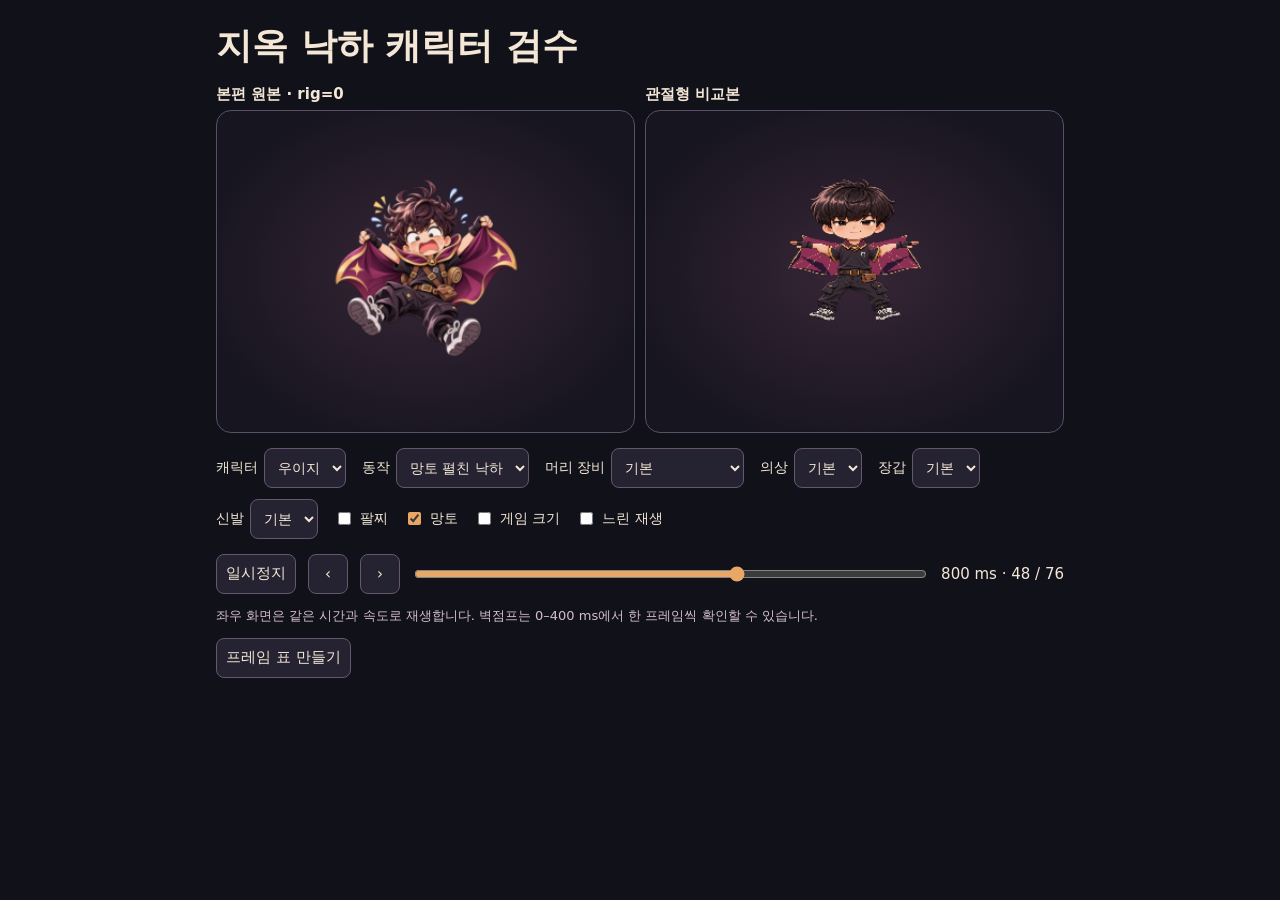
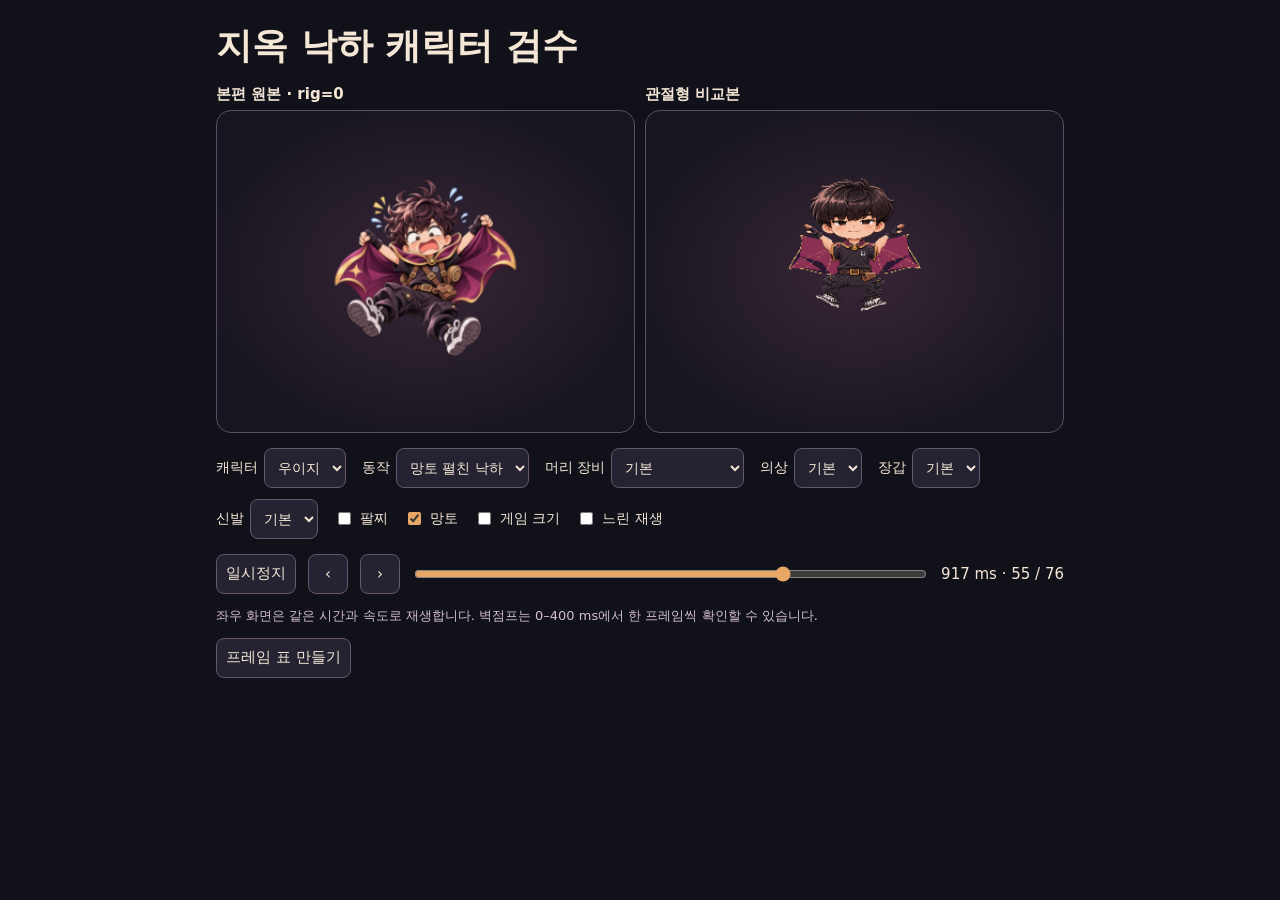
